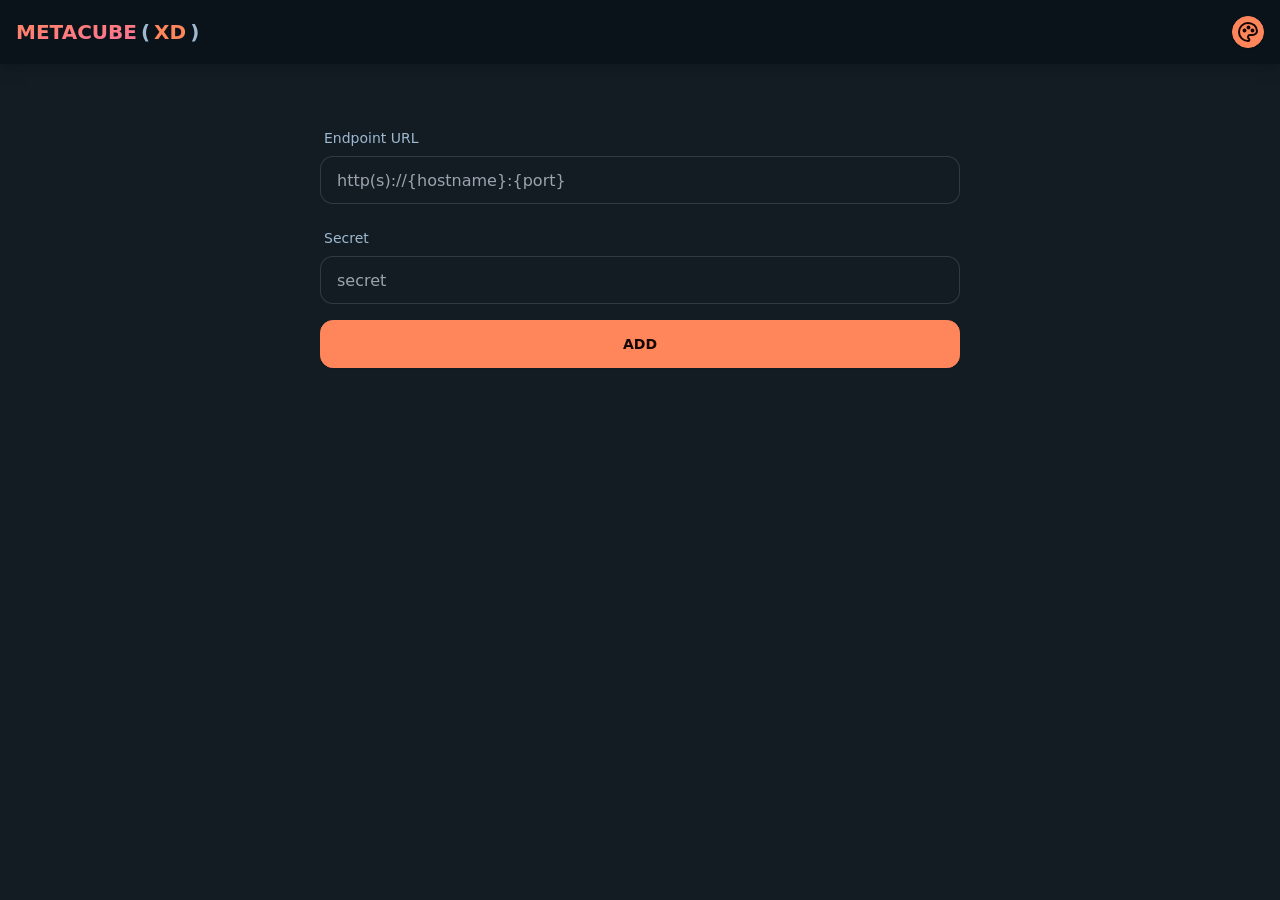
==== Proxy/WebUI/index.html @ db7857ec "尝试一下下" ====
<!doctype html>
<html lang="en">
  <head>
    <meta charset="utf-8" />
    <meta
      name="viewport"
      content="width=device-width, initial-scale=1.0, minimum-scale=1.0, maximum-scale=1.0, user-scalable=no, viewport-fit=cover"
    />
    <meta name="theme-color" content="#000000" />
    <link rel="icon" type="image/svg+xml" href="./favicon.svg" />
    <link rel="apple-touch-icon" href="./pwa-192x192.png" />
    <script type="module" crossorigin src="./assets/index-DPCXixwU.js"></script>
    <link rel="stylesheet" crossorigin href="./assets/index-DAi2f7F-.css">
  <link rel="manifest" href="./manifest.webmanifest"><script id="vite-plugin-pwa:register-sw" src="./registerSW.js"></script></head>

  <body>
    <noscript>You need to enable JavaScript to run this app.</noscript>

    <div id="root" style="display: contents"></div>
  </body>
</html>
---- Proxy/WebUI/assets/index-DAi2f7F-.css ----
@font-face{font-family:Fira Sans;font-style:normal;font-display:swap;font-weight:400;src:url(./fira-sans-cyrillic-ext-400-normal-DVFiJ7cT.woff2) format("woff2"),url(./fira-sans-cyrillic-ext-400-normal-Ct_d_4pr.woff) format("woff");unicode-range:U+0460-052F,U+1C80-1C88,U+20B4,U+2DE0-2DFF,U+A640-A69F,U+FE2E-FE2F}@font-face{font-family:Fira Sans;font-style:normal;font-display:swap;font-weight:400;src:url(./fira-sans-cyrillic-400-normal-9itZEwnn.woff2) format("woff2"),url(./fira-sans-cyrillic-400-normal-DivIpeVh.woff) format("woff");unicode-range:U+0301,U+0400-045F,U+0490-0491,U+04B0-04B1,U+2116}@font-face{font-family:Fira Sans;font-style:normal;font-display:swap;font-weight:400;src:url(./fira-sans-greek-ext-400-normal-DDGpGFz4.woff2) format("woff2"),url(./fira-sans-greek-ext-400-normal-BA5_ngob.woff) format("woff");unicode-range:U+1F00-1FFF}@font-face{font-family:Fira Sans;font-style:normal;font-display:swap;font-weight:400;src:url(./fira-sans-greek-400-normal-xziLJ4od.woff2) format("woff2"),url(./fira-sans-greek-400-normal-B4JJYYvj.woff) format("woff");unicode-range:U+0370-0377,U+037A-037F,U+0384-038A,U+038C,U+038E-03A1,U+03A3-03FF}@font-face{font-family:Fira Sans;font-style:normal;font-display:swap;font-weight:400;src:url(./fira-sans-vietnamese-400-normal-D5T8w5kG.woff2) format("woff2"),url(./fira-sans-vietnamese-400-normal-CiKzo2z6.woff) format("woff");unicode-range:U+0102-0103,U+0110-0111,U+0128-0129,U+0168-0169,U+01A0-01A1,U+01AF-01B0,U+0300-0301,U+0303-0304,U+0308-0309,U+0323,U+0329,U+1EA0-1EF9,U+20AB}@font-face{font-family:Fira Sans;font-style:normal;font-display:swap;font-weight:400;src:url(./fira-sans-latin-ext-400-normal-BsVau5p6.woff2) format("woff2"),url(./fira-sans-latin-ext-400-normal-Cah6ivqJ.woff) format("woff");unicode-range:U+0100-02AF,U+0304,U+0308,U+0329,U+1E00-1E9F,U+1EF2-1EFF,U+2020,U+20A0-20AB,U+20AD-20C0,U+2113,U+2C60-2C7F,U+A720-A7FF}@font-face{font-family:Fira Sans;font-style:normal;font-display:swap;font-weight:400;src:url(./fira-sans-latin-400-normal-DqUVgETp.woff2) format("woff2"),url(./fira-sans-latin-400-normal-CRr34ncs.woff) format("woff");unicode-range:U+0000-00FF,U+0131,U+0152-0153,U+02BB-02BC,U+02C6,U+02DA,U+02DC,U+0304,U+0308,U+0329,U+2000-206F,U+2074,U+20AC,U+2122,U+2191,U+2193,U+2212,U+2215,U+FEFF,U+FFFD}*,:before,:after{--tw-border-spacing-x: 0;--tw-border-spacing-y: 0;--tw-translate-x: 0;--tw-translate-y: 0;--tw-rotate: 0;--tw-skew-x: 0;--tw-skew-y: 0;--tw-scale-x: 1;--tw-scale-y: 1;--tw-pan-x: ;--tw-pan-y: ;--tw-pinch-zoom: ;--tw-scroll-snap-strictness: proximity;--tw-gradient-from-position: ;--tw-gradient-via-position: ;--tw-gradient-to-position: ;--tw-ordinal: ;--tw-slashed-zero: ;--tw-numeric-figure: ;--tw-numeric-spacing: ;--tw-numeric-fraction: ;--tw-ring-inset: ;--tw-ring-offset-width: 0px;--tw-ring-offset-color: #fff;--tw-ring-color: rgb(59 130 246 / .5);--tw-ring-offset-shadow: 0 0 #0000;--tw-ring-shadow: 0 0 #0000;--tw-shadow: 0 0 #0000;--tw-shadow-colored: 0 0 #0000;--tw-blur: ;--tw-brightness: ;--tw-contrast: ;--tw-grayscale: ;--tw-hue-rotate: ;--tw-invert: ;--tw-saturate: ;--tw-sepia: ;--tw-drop-shadow: ;--tw-backdrop-blur: ;--tw-backdrop-brightness: ;--tw-backdrop-contrast: ;--tw-backdrop-grayscale: ;--tw-backdrop-hue-rotate: ;--tw-backdrop-invert: ;--tw-backdrop-opacity: ;--tw-backdrop-saturate: ;--tw-backdrop-sepia: ;--tw-contain-size: ;--tw-contain-layout: ;--tw-contain-paint: ;--tw-contain-style: }::backdrop{--tw-border-spacing-x: 0;--tw-border-spacing-y: 0;--tw-translate-x: 0;--tw-translate-y: 0;--tw-rotate: 0;--tw-skew-x: 0;--tw-skew-y: 0;--tw-scale-x: 1;--tw-scale-y: 1;--tw-pan-x: ;--tw-pan-y: ;--tw-pinch-zoom: ;--tw-scroll-snap-strictness: proximity;--tw-gradient-from-position: ;--tw-gradient-via-position: ;--tw-gradient-to-position: ;--tw-ordinal: ;--tw-slashed-zero: ;--tw-numeric-figure: ;--tw-numeric-spacing: ;--tw-numeric-fraction: ;--tw-ring-inset: ;--tw-ring-offset-width: 0px;--tw-ring-offset-color: #fff;--tw-ring-color: rgb(59 130 246 / .5);--tw-ring-offset-shadow: 0 0 #0000;--tw-ring-shadow: 0 0 #0000;--tw-shadow: 0 0 #0000;--tw-shadow-colored: 0 0 #0000;--tw-blur: ;--tw-brightness: ;--tw-contrast: ;--tw-grayscale: ;--tw-hue-rotate: ;--tw-invert: ;--tw-saturate: ;--tw-sepia: ;--tw-drop-shadow: ;--tw-backdrop-blur: ;--tw-backdrop-brightness: ;--tw-backdrop-contrast: ;--tw-backdrop-grayscale: ;--tw-backdrop-hue-rotate: ;--tw-backdrop-invert: ;--tw-backdrop-opacity: ;--tw-backdrop-saturate: ;--tw-backdrop-sepia: ;--tw-contain-size: ;--tw-contain-layout: ;--tw-contain-paint: ;--tw-contain-style: }*,:before,:after{box-sizing:border-box;border-width:0;border-style:solid;border-color:#e5e7eb}:before,:after{--tw-content: ""}html,:host{line-height:1.5;-webkit-text-size-adjust:100%;-moz-tab-size:4;-o-tab-size:4;tab-size:4;font-family:ui-sans-serif,system-ui,sans-serif,"Apple Color Emoji","Segoe UI Emoji",Segoe UI Symbol,"Noto Color Emoji";font-feature-settings:normal;font-variation-settings:normal;-webkit-tap-highlight-color:transparent}body{margin:0;line-height:inherit}hr{height:0;color:inherit;border-top-width:1px}abbr:where([title]){-webkit-text-decoration:underline dotted;text-decoration:underline dotted}h1,h2,h3,h4,h5,h6{font-size:inherit;font-weight:inherit}a{color:inherit;text-decoration:inherit}b,strong{font-weight:bolder}code,kbd,samp,pre{font-family:ui-monospace,SFMono-Regular,Menlo,Monaco,Consolas,Liberation Mono,Courier New,monospace;font-feature-settings:normal;font-variation-settings:normal;font-size:1em}small{font-size:80%}sub,sup{font-size:75%;line-height:0;position:relative;vertical-align:baseline}sub{bottom:-.25em}sup{top:-.5em}table{text-indent:0;border-color:inherit;border-collapse:collapse}button,input,optgroup,select,textarea{font-family:inherit;font-feature-settings:inherit;font-variation-settings:inherit;font-size:100%;font-weight:inherit;line-height:inherit;letter-spacing:inherit;color:inherit;margin:0;padding:0}button,select{text-transform:none}button,input:where([type=button]),input:where([type=reset]),input:where([type=submit]){-webkit-appearance:button;background-color:transparent;background-image:none}:-moz-focusring{outline:auto}:-moz-ui-invalid{box-shadow:none}progress{vertical-align:baseline}::-webkit-inner-spin-button,::-webkit-outer-spin-button{height:auto}[type=search]{-webkit-appearance:textfield;outline-offset:-2px}::-webkit-search-decoration{-webkit-appearance:none}::-webkit-file-upload-button{-webkit-appearance:button;font:inherit}summary{display:list-item}blockquote,dl,dd,h1,h2,h3,h4,h5,h6,hr,figure,p,pre{margin:0}fieldset{margin:0;padding:0}legend{padding:0}ol,ul,menu{list-style:none;margin:0;padding:0}dialog{padding:0}textarea{resize:vertical}input::-moz-placeholder,textarea::-moz-placeholder{opacity:1;color:#9ca3af}input::placeholder,textarea::placeholder{opacity:1;color:#9ca3af}button,[role=button]{cursor:pointer}:disabled{cursor:default}img,svg,video,canvas,audio,iframe,embed,object{display:block;vertical-align:middle}img,video{max-width:100%;height:auto}[hidden]:where(:not([hidden=until-found])){display:none}:root,[data-theme]{background-color:var(--fallback-b1,oklch(var(--b1)/1));color:var(--fallback-bc,oklch(var(--bc)/1))}@supports not (color: oklch(0% 0 0)){:root{color-scheme:light;--fallback-p: #491eff;--fallback-pc: #d4dbff;--fallback-s: #ff41c7;--fallback-sc: #fff9fc;--fallback-a: #00cfbd;--fallback-ac: #00100d;--fallback-n: #2b3440;--fallback-nc: #d7dde4;--fallback-b1: #ffffff;--fallback-b2: #e5e6e6;--fallback-b3: #e5e6e6;--fallback-bc: #1f2937;--fallback-in: #00b3f0;--fallback-inc: #000000;--fallback-su: #00ca92;--fallback-suc: #000000;--fallback-wa: #ffc22d;--fallback-wac: #000000;--fallback-er: #ff6f70;--fallback-erc: #000000}@media (prefers-color-scheme: dark){:root{color-scheme:dark;--fallback-p: #7582ff;--fallback-pc: #050617;--fallback-s: #ff71cf;--fallback-sc: #190211;--fallback-a: #00c7b5;--fallback-ac: #000e0c;--fallback-n: #2a323c;--fallback-nc: #a6adbb;--fallback-b1: #1d232a;--fallback-b2: #191e24;--fallback-b3: #15191e;--fallback-bc: #a6adbb;--fallback-in: #00b3f0;--fallback-inc: #000000;--fallback-su: #00ca92;--fallback-suc: #000000;--fallback-wa: #ffc22d;--fallback-wac: #000000;--fallback-er: #ff6f70;--fallback-erc: #000000}}}html{-webkit-tap-highlight-color:transparent}*{scrollbar-color:color-mix(in oklch,currentColor 35%,transparent) transparent}*:hover{scrollbar-color:color-mix(in oklch,currentColor 60%,transparent) transparent}:root{color-scheme:light;--in: 72.06% .191 231.6;--su: 64.8% .15 160;--wa: 84.71% .199 83.87;--er: 71.76% .221 22.18;--pc: 89.824% .06192 275.75;--ac: 15.352% .0368 183.61;--inc: 0% 0 0;--suc: 0% 0 0;--wac: 0% 0 0;--erc: 0% 0 0;--rounded-box: 1rem;--rounded-btn: .5rem;--rounded-badge: 1.9rem;--animation-btn: .25s;--animation-input: .2s;--btn-focus-scale: .95;--border-btn: 1px;--tab-border: 1px;--tab-radius: .5rem;--p: 49.12% .3096 275.75;--s: 69.71% .329 342.55;--sc: 98.71% .0106 342.55;--a: 76.76% .184 183.61;--n: 32.1785% .02476 255.701624;--nc: 89.4994% .011585 252.096176;--b1: 100% 0 0;--b2: 96.1151% 0 0;--b3: 92.4169% .00108 197.137559;--bc: 27.8078% .029596 256.847952}@media (prefers-color-scheme: dark){:root{color-scheme:dark;--in: 72.06% .191 231.6;--su: 64.8% .15 160;--wa: 84.71% .199 83.87;--er: 71.76% .221 22.18;--pc: 13.138% .0392 275.75;--sc: 14.96% .052 342.55;--ac: 14.902% .0334 183.61;--inc: 0% 0 0;--suc: 0% 0 0;--wac: 0% 0 0;--erc: 0% 0 0;--rounded-box: 1rem;--rounded-btn: .5rem;--rounded-badge: 1.9rem;--animation-btn: .25s;--animation-input: .2s;--btn-focus-scale: .95;--border-btn: 1px;--tab-border: 1px;--tab-radius: .5rem;--p: 65.69% .196 275.75;--s: 74.8% .26 342.55;--a: 74.51% .167 183.61;--n: 31.3815% .021108 254.139175;--nc: 74.6477% .0216 264.435964;--b1: 25.3267% .015896 252.417568;--b2: 23.2607% .013807 253.100675;--b3: 21.1484% .01165 254.087939;--bc: 74.6477% .0216 264.435964}}[data-theme=light]{color-scheme:light;--in: 72.06% .191 231.6;--su: 64.8% .15 160;--wa: 84.71% .199 83.87;--er: 71.76% .221 22.18;--pc: 89.824% .06192 275.75;--ac: 15.352% .0368 183.61;--inc: 0% 0 0;--suc: 0% 0 0;--wac: 0% 0 0;--erc: 0% 0 0;--rounded-box: 1rem;--rounded-btn: .5rem;--rounded-badge: 1.9rem;--animation-btn: .25s;--animation-input: .2s;--btn-focus-scale: .95;--border-btn: 1px;--tab-border: 1px;--tab-radius: .5rem;--p: 49.12% .3096 275.75;--s: 69.71% .329 342.55;--sc: 98.71% .0106 342.55;--a: 76.76% .184 183.61;--n: 32.1785% .02476 255.701624;--nc: 89.4994% .011585 252.096176;--b1: 100% 0 0;--b2: 96.1151% 0 0;--b3: 92.4169% .00108 197.137559;--bc: 27.8078% .029596 256.847952}[data-theme=dark]{color-scheme:dark;--in: 72.06% .191 231.6;--su: 64.8% .15 160;--wa: 84.71% .199 83.87;--er: 71.76% .221 22.18;--pc: 13.138% .0392 275.75;--sc: 14.96% .052 342.55;--ac: 14.902% .0334 183.61;--inc: 0% 0 0;--suc: 0% 0 0;--wac: 0% 0 0;--erc: 0% 0 0;--rounded-box: 1rem;--rounded-btn: .5rem;--rounded-badge: 1.9rem;--animation-btn: .25s;--animation-input: .2s;--btn-focus-scale: .95;--border-btn: 1px;--tab-border: 1px;--tab-radius: .5rem;--p: 65.69% .196 275.75;--s: 74.8% .26 342.55;--a: 74.51% .167 183.61;--n: 31.3815% .021108 254.139175;--nc: 74.6477% .0216 264.435964;--b1: 25.3267% .015896 252.417568;--b2: 23.2607% .013807 253.100675;--b3: 21.1484% .01165 254.087939;--bc: 74.6477% .0216 264.435964}[data-theme=cupcake]{color-scheme:light;--in: 72.06% .191 231.6;--su: 64.8% .15 160;--wa: 84.71% .199 83.87;--er: 71.76% .221 22.18;--pc: 15.2344% .017892 200.026556;--sc: 15.787% .020249 356.29965;--ac: 15.8762% .029206 78.618794;--nc: 84.7148% .013247 313.189598;--inc: 0% 0 0;--suc: 0% 0 0;--wac: 0% 0 0;--erc: 0% 0 0;--rounded-box: 1rem;--rounded-badge: 1.9rem;--animation-btn: .25s;--animation-input: .2s;--btn-focus-scale: .95;--border-btn: 1px;--p: 76.172% .089459 200.026556;--s: 78.9351% .101246 356.29965;--a: 79.3811% .146032 78.618794;--n: 23.5742% .066235 313.189598;--b1: 97.7882% .00418 56.375637;--b2: 93.9822% .007638 61.449292;--b3: 91.5861% .006811 53.440502;--bc: 23.5742% .066235 313.189598;--rounded-btn: 1.9rem;--tab-border: 2px;--tab-radius: .7rem}[data-theme=bumblebee]{color-scheme:light;--b2: 93% 0 0;--b3: 86% 0 0;--in: 72.06% .191 231.6;--su: 64.8% .15 160;--wa: 84.71% .199 83.87;--er: 71.76% .221 22.18;--bc: 20% 0 0;--ac: 16.254% .0314 56.52;--nc: 82.55% .015 281.99;--inc: 0% 0 0;--suc: 0% 0 0;--wac: 0% 0 0;--erc: 0% 0 0;--rounded-box: 1rem;--rounded-btn: .5rem;--rounded-badge: 1.9rem;--animation-btn: .25s;--animation-input: .2s;--btn-focus-scale: .95;--border-btn: 1px;--tab-border: 1px;--tab-radius: .5rem;--p: 89.51% .2132 96.61;--pc: 38.92% .046 96.61;--s: 80.39% .194 70.76;--sc: 39.38% .068 70.76;--a: 81.27% .157 56.52;--n: 12.75% .075 281.99;--b1: 100% 0 0}[data-theme=emerald]{color-scheme:light;--b2: 93% 0 0;--b3: 86% 0 0;--in: 72.06% .191 231.6;--su: 64.8% .15 160;--wa: 84.71% .199 83.87;--er: 71.76% .221 22.18;--inc: 0% 0 0;--suc: 0% 0 0;--wac: 0% 0 0;--erc: 0% 0 0;--rounded-box: 1rem;--rounded-btn: .5rem;--rounded-badge: 1.9rem;--border-btn: 1px;--tab-border: 1px;--tab-radius: .5rem;--p: 76.6626% .135433 153.450024;--pc: 33.3872% .040618 162.240129;--s: 61.3028% .202368 261.294233;--sc: 100% 0 0;--a: 72.7725% .149783 33.200363;--ac: 0% 0 0;--n: 35.5192% .032071 262.988584;--nc: 98.4625% .001706 247.838921;--b1: 100% 0 0;--bc: 35.5192% .032071 262.988584;--animation-btn: 0;--animation-input: 0;--btn-focus-scale: 1}[data-theme=corporate]{color-scheme:light;--b2: 93% 0 0;--b3: 86% 0 0;--in: 72.06% .191 231.6;--su: 64.8% .15 160;--wa: 84.71% .199 83.87;--er: 71.76% .221 22.18;--pc: 12.078% .0456 269.1;--sc: 13.0739% .010951 256.688055;--ac: 15.3934% .022799 163.57888;--inc: 0% 0 0;--suc: 0% 0 0;--wac: 0% 0 0;--erc: 0% 0 0;--border-btn: 1px;--tab-border: 1px;--p: 60.39% .228 269.1;--s: 65.3694% .054756 256.688055;--a: 76.9669% .113994 163.57888;--n: 22.3899% .031305 278.07229;--nc: 95.8796% .008588 247.915135;--b1: 100% 0 0;--bc: 22.3899% .031305 278.07229;--rounded-box: .25rem;--rounded-btn: .125rem;--rounded-badge: .125rem;--tab-radius: .25rem;--animation-btn: 0;--animation-input: 0;--btn-focus-scale: 1}[data-theme=synthwave]{color-scheme:dark;--b2: 20.2941% .076211 287.835609;--b3: 18.7665% .070475 287.835609;--pc: 14.4421% .031903 342.009383;--sc: 15.6543% .02362 227.382405;--ac: 17.608% .0412 93.72;--rounded-box: 1rem;--rounded-btn: .5rem;--rounded-badge: 1.9rem;--animation-btn: .25s;--animation-input: .2s;--btn-focus-scale: .95;--border-btn: 1px;--tab-border: 1px;--tab-radius: .5rem;--p: 72.2105% .159514 342.009383;--s: 78.2714% .118101 227.382405;--a: 88.04% .206 93.72;--n: 25.5554% .103537 286.507967;--nc: 97.9365% .00819 301.358346;--b1: 21.8216% .081948 287.835609;--bc: 97.9365% .00819 301.358346;--in: 76.5197% .12273 231.831603;--inc: 23.5017% .096418 290.329844;--su: 86.0572% .115038 178.624677;--suc: 23.5017% .096418 290.329844;--wa: 85.531% .122117 93.722227;--wac: 23.5017% .096418 290.329844;--er: 73.7005% .121339 32.639257;--erc: 23.5017% .096418 290.329844}[data-theme=retro]{color-scheme:light;--inc: 90.923% .043042 262.880917;--suc: 12.541% .033982 149.213788;--wac: 13.3168% .031484 58.31834;--erc: 13.144% .0398 27.33;--animation-btn: .25s;--animation-input: .2s;--btn-focus-scale: .95;--border-btn: 1px;--tab-border: 1px;--p: 76.8664% .104092 22.664655;--pc: 26.5104% .006243 .522862;--s: 80.7415% .052534 159.094608;--sc: 26.5104% .006243 .522862;--a: 70.3919% .125455 52.953428;--ac: 26.5104% .006243 .522862;--n: 28.4181% .009519 355.534017;--nc: 92.5604% .025113 89.217311;--b1: 91.6374% .034554 90.51575;--b2: 88.2722% .049418 91.774344;--b3: 84.133% .065952 90.856665;--bc: 26.5104% .006243 .522862;--in: 54.615% .215208 262.880917;--su: 62.7052% .169912 149.213788;--wa: 66.584% .157422 58.31834;--er: 65.72% .199 27.33;--rounded-box: .4rem;--rounded-btn: .4rem;--rounded-badge: .4rem;--tab-radius: .4rem}[data-theme=cyberpunk]{color-scheme:light;--b2: 87.8943% .16647 104.32;--b3: 81.2786% .15394 104.32;--in: 72.06% .191 231.6;--su: 64.8% .15 160;--wa: 84.71% .199 83.87;--er: 71.76% .221 22.18;--bc: 18.902% .0358 104.32;--pc: 14.844% .0418 6.35;--sc: 16.666% .0368 204.72;--ac: 14.372% .04352 310.43;--inc: 0% 0 0;--suc: 0% 0 0;--wac: 0% 0 0;--erc: 0% 0 0;--animation-btn: .25s;--animation-input: .2s;--btn-focus-scale: .95;--border-btn: 1px;--tab-border: 1px;font-family:ui-monospace,SFMono-Regular,Menlo,Monaco,Consolas,Liberation Mono,Courier New,monospace;--p: 74.22% .209 6.35;--s: 83.33% .184 204.72;--a: 71.86% .2176 310.43;--n: 23.04% .065 269.31;--nc: 94.51% .179 104.32;--b1: 94.51% .179 104.32;--rounded-box: 0;--rounded-btn: 0;--rounded-badge: 0;--tab-radius: 0}[data-theme=valentine]{color-scheme:light;--b2: 88.0567% .024834 337.06289;--b3: 81.4288% .022964 337.06289;--pc: 13.7239% .030755 15.066527;--sc: 14.3942% .029258 293.189609;--ac: 14.2537% .014961 197.828857;--inc: 90.923% .043042 262.880917;--suc: 12.541% .033982 149.213788;--wac: 13.3168% .031484 58.31834;--erc: 14.614% .0414 27.33;--rounded-box: 1rem;--rounded-badge: 1.9rem;--animation-btn: .25s;--animation-input: .2s;--btn-focus-scale: .95;--border-btn: 1px;--tab-border: 1px;--p: 68.6197% .153774 15.066527;--s: 71.971% .14629 293.189609;--a: 71.2685% .074804 197.828857;--n: 54.6053% .143342 358.004839;--nc: 90.2701% .037202 336.955191;--b1: 94.6846% .026703 337.06289;--bc: 37.3085% .081131 4.606426;--in: 54.615% .215208 262.880917;--su: 62.7052% .169912 149.213788;--wa: 66.584% .157422 58.31834;--er: 73.07% .207 27.33;--rounded-btn: 1.9rem;--tab-radius: .7rem}[data-theme=halloween]{color-scheme:dark;--b2: 23.0416% 0 0;--b3: 21.3072% 0 0;--bc: 84.9552% 0 0;--sc: 89.196% .0496 305.03;--nc: 84.8742% .009322 65.681484;--inc: 90.923% .043042 262.880917;--suc: 12.541% .033982 149.213788;--wac: 13.3168% .031484 58.31834;--erc: 13.144% .0398 27.33;--rounded-box: 1rem;--rounded-btn: .5rem;--rounded-badge: 1.9rem;--animation-btn: .25s;--animation-input: .2s;--btn-focus-scale: .95;--border-btn: 1px;--tab-border: 1px;--tab-radius: .5rem;--p: 77.48% .204 60.62;--pc: 19.6935% .004671 196.779412;--s: 45.98% .248 305.03;--a: 64.8% .223 136.073479;--ac: 0% 0 0;--n: 24.371% .046608 65.681484;--b1: 24.7759% 0 0;--in: 54.615% .215208 262.880917;--su: 62.7052% .169912 149.213788;--wa: 66.584% .157422 58.31834;--er: 65.72% .199 27.33}[data-theme=garden]{color-scheme:light;--b2: 86.4453% .002011 17.197414;--b3: 79.9386% .00186 17.197414;--in: 72.06% .191 231.6;--su: 64.8% .15 160;--wa: 84.71% .199 83.87;--er: 71.76% .221 22.18;--sc: 89.699% .022197 355.095988;--ac: 11.2547% .010859 154.390187;--inc: 0% 0 0;--suc: 0% 0 0;--wac: 0% 0 0;--erc: 0% 0 0;--rounded-box: 1rem;--rounded-btn: .5rem;--rounded-badge: 1.9rem;--animation-btn: .25s;--animation-input: .2s;--btn-focus-scale: .95;--border-btn: 1px;--tab-border: 1px;--tab-radius: .5rem;--p: 62.45% .278 3.83636;--pc: 100% 0 0;--s: 48.4952% .110985 355.095988;--a: 56.2735% .054297 154.390187;--n: 24.1559% .049362 89.070594;--nc: 92.9519% .002163 17.197414;--b1: 92.9519% .002163 17.197414;--bc: 16.9617% .001664 17.32068}[data-theme=forest]{color-scheme:dark;--b2: 17.522% .007709 17.911578;--b3: 16.2032% .007129 17.911578;--in: 72.06% .191 231.6;--su: 64.8% .15 160;--wa: 84.71% .199 83.87;--er: 71.76% .221 22.18;--bc: 83.7682% .001658 17.911578;--sc: 13.9553% .027077 168.327128;--ac: 14.1257% .02389 185.713193;--nc: 86.1397% .007806 171.364646;--inc: 0% 0 0;--suc: 0% 0 0;--wac: 0% 0 0;--erc: 0% 0 0;--rounded-box: 1rem;--rounded-badge: 1.9rem;--animation-btn: .25s;--animation-input: .2s;--btn-focus-scale: .95;--border-btn: 1px;--tab-border: 1px;--tab-radius: .5rem;--p: 68.6283% .185567 148.958922;--pc: 0% 0 0;--s: 69.7764% .135385 168.327128;--a: 70.6285% .119451 185.713193;--n: 30.6985% .039032 171.364646;--b1: 18.8409% .00829 17.911578;--rounded-btn: 1.9rem}[data-theme=aqua]{color-scheme:dark;--b2: 45.3464% .118611 261.181672;--b3: 41.9333% .109683 261.181672;--bc: 89.7519% .025508 261.181672;--sc: 12.1365% .02175 309.782946;--ac: 18.6854% .020445 94.555431;--nc: 12.2124% .023402 243.760661;--inc: 90.923% .043042 262.880917;--suc: 12.541% .033982 149.213788;--wac: 13.3168% .031484 58.31834;--erc: 14.79% .038 27.33;--rounded-box: 1rem;--rounded-btn: .5rem;--rounded-badge: 1.9rem;--animation-btn: .25s;--animation-input: .2s;--btn-focus-scale: .95;--border-btn: 1px;--tab-border: 1px;--tab-radius: .5rem;--p: 85.6617% .14498 198.6458;--pc: 40.1249% .068266 197.603872;--s: 60.6827% .108752 309.782946;--a: 93.4269% .102225 94.555431;--n: 61.0622% .117009 243.760661;--b1: 48.7596% .127539 261.181672;--in: 54.615% .215208 262.880917;--su: 62.7052% .169912 149.213788;--wa: 66.584% .157422 58.31834;--er: 73.95% .19 27.33}[data-theme=lofi]{color-scheme:light;--inc: 15.908% .0206 205.9;--suc: 18.026% .0306 164.14;--wac: 17.674% .027 79.94;--erc: 15.732% .03 28.47;--border-btn: 1px;--tab-border: 1px;--p: 15.9066% 0 0;--pc: 100% 0 0;--s: 21.455% .001566 17.278957;--sc: 100% 0 0;--a: 26.8618% 0 0;--ac: 100% 0 0;--n: 0% 0 0;--nc: 100% 0 0;--b1: 100% 0 0;--b2: 96.1151% 0 0;--b3: 92.268% .001082 17.17934;--bc: 0% 0 0;--in: 79.54% .103 205.9;--su: 90.13% .153 164.14;--wa: 88.37% .135 79.94;--er: 78.66% .15 28.47;--rounded-box: .25rem;--rounded-btn: .125rem;--rounded-badge: .125rem;--tab-radius: .125rem;--animation-btn: 0;--animation-input: 0;--btn-focus-scale: 1}[data-theme=pastel]{color-scheme:light;--in: 72.06% .191 231.6;--su: 64.8% .15 160;--wa: 84.71% .199 83.87;--er: 71.76% .221 22.18;--bc: 20% 0 0;--pc: 16.6166% .006979 316.8737;--sc: 17.6153% .009839 8.688364;--ac: 17.8419% .012056 170.923263;--nc: 14.2681% .014702 228.183906;--inc: 0% 0 0;--suc: 0% 0 0;--wac: 0% 0 0;--erc: 0% 0 0;--rounded-box: 1rem;--rounded-badge: 1.9rem;--animation-btn: .25s;--animation-input: .2s;--btn-focus-scale: .95;--border-btn: 1px;--tab-border: 1px;--p: 83.0828% .034896 316.8737;--s: 88.0763% .049197 8.688364;--a: 89.2096% .06028 170.923263;--n: 71.3406% .07351 228.183906;--b1: 100% 0 0;--b2: 98.4625% .001706 247.838921;--b3: 87.1681% .009339 258.338227;--rounded-btn: 1.9rem;--tab-radius: .7rem}[data-theme=fantasy]{color-scheme:light;--b2: 93% 0 0;--b3: 86% 0 0;--in: 72.06% .191 231.6;--su: 64.8% .15 160;--wa: 84.71% .199 83.87;--er: 71.76% .221 22.18;--pc: 87.49% .0378 325.02;--sc: 90.784% .0324 241.36;--ac: 15.196% .0408 56.72;--nc: 85.5616% .005919 256.847952;--inc: 0% 0 0;--suc: 0% 0 0;--wac: 0% 0 0;--erc: 0% 0 0;--rounded-box: 1rem;--rounded-btn: .5rem;--rounded-badge: 1.9rem;--animation-btn: .25s;--animation-input: .2s;--btn-focus-scale: .95;--border-btn: 1px;--tab-border: 1px;--tab-radius: .5rem;--p: 37.45% .189 325.02;--s: 53.92% .162 241.36;--a: 75.98% .204 56.72;--n: 27.8078% .029596 256.847952;--b1: 100% 0 0;--bc: 27.8078% .029596 256.847952}[data-theme=wireframe]{color-scheme:light;--bc: 20% 0 0;--pc: 15.6521% 0 0;--sc: 15.6521% 0 0;--ac: 15.6521% 0 0;--nc: 18.8014% 0 0;--inc: 89.0403% .062643 264.052021;--suc: 90.395% .035372 142.495339;--wac: 14.1626% .019994 108.702381;--erc: 12.5591% .051537 29.233885;--animation-btn: .25s;--animation-input: .2s;--btn-focus-scale: .95;--border-btn: 1px;--tab-border: 1px;font-family:Chalkboard,comic sans ms,"sans-serif";--p: 78.2604% 0 0;--s: 78.2604% 0 0;--a: 78.2604% 0 0;--n: 94.007% 0 0;--b1: 100% 0 0;--b2: 94.9119% 0 0;--b3: 89.7547% 0 0;--in: 45.2014% .313214 264.052021;--su: 51.9752% .176858 142.495339;--wa: 70.8131% .099969 108.702381;--er: 62.7955% .257683 29.233885;--rounded-box: .2rem;--rounded-btn: .2rem;--rounded-badge: .2rem;--tab-radius: .2rem}[data-theme=black]{color-scheme:dark;--pc: 86.736% 0 0;--sc: 86.736% 0 0;--ac: 86.736% 0 0;--nc: 86.736% 0 0;--inc: 89.0403% .062643 264.052021;--suc: 90.395% .035372 142.495339;--wac: 19.3597% .042201 109.769232;--erc: 12.5591% .051537 29.233885;--border-btn: 1px;--tab-border: 1px;--p: 33.6799% 0 0;--s: 33.6799% 0 0;--a: 33.6799% 0 0;--b1: 0% 0 0;--b2: 19.1251% 0 0;--b3: 26.8618% 0 0;--bc: 87.6096% 0 0;--n: 33.6799% 0 0;--in: 45.2014% .313214 264.052021;--su: 51.9752% .176858 142.495339;--wa: 96.7983% .211006 109.769232;--er: 62.7955% .257683 29.233885;--rounded-box: 0;--rounded-btn: 0;--rounded-badge: 0;--animation-btn: 0;--animation-input: 0;--btn-focus-scale: 1;--tab-radius: 0}[data-theme=luxury]{color-scheme:dark;--pc: 20% 0 0;--sc: 85.5163% .012821 261.069149;--ac: 87.3349% .010348 338.82597;--inc: 15.8122% .024356 237.133883;--suc: 15.6239% .038579 132.154381;--wac: 17.2255% .027305 102.89115;--erc: 14.3506% .035271 22.568916;--rounded-box: 1rem;--rounded-btn: .5rem;--rounded-badge: 1.9rem;--animation-btn: .25s;--animation-input: .2s;--btn-focus-scale: .95;--border-btn: 1px;--tab-border: 1px;--tab-radius: .5rem;--p: 100% 0 0;--s: 27.5815% .064106 261.069149;--a: 36.6744% .051741 338.82597;--n: 24.27% .057015 59.825019;--nc: 93.2033% .089631 90.861683;--b1: 14.0765% .004386 285.822869;--b2: 20.2191% .004211 308.22937;--b3: 29.8961% .003818 308.318612;--bc: 75.6879% .123666 76.890484;--in: 79.0612% .121778 237.133883;--su: 78.1197% .192894 132.154381;--wa: 86.1274% .136524 102.89115;--er: 71.7531% .176357 22.568916}[data-theme=dracula]{color-scheme:dark;--b2: 26.8053% .020556 277.508664;--b3: 24.7877% .019009 277.508664;--pc: 15.0922% .036614 346.812432;--sc: 14.8405% .029709 301.883095;--ac: 16.6785% .024826 66.558491;--nc: 87.8891% .006515 275.524078;--inc: 17.6526% .018676 212.846491;--suc: 17.4199% .043903 148.024881;--wac: 19.1068% .026849 112.757109;--erc: 13.6441% .041266 24.430965;--rounded-box: 1rem;--rounded-btn: .5rem;--rounded-badge: 1.9rem;--animation-btn: .25s;--animation-input: .2s;--btn-focus-scale: .95;--border-btn: 1px;--tab-border: 1px;--tab-radius: .5rem;--p: 75.4611% .18307 346.812432;--s: 74.2023% .148546 301.883095;--a: 83.3927% .124132 66.558491;--n: 39.4456% .032576 275.524078;--b1: 28.8229% .022103 277.508664;--bc: 97.7477% .007913 106.545019;--in: 88.263% .09338 212.846491;--su: 87.0995% .219516 148.024881;--wa: 95.5338% .134246 112.757109;--er: 68.2204% .206328 24.430965}[data-theme=cmyk]{color-scheme:light;--b2: 93% 0 0;--b3: 86% 0 0;--bc: 20% 0 0;--pc: 14.3544% .02666 239.443325;--sc: 12.8953% .040552 359.339283;--ac: 18.8458% .037948 105.306968;--nc: 84.3557% 0 0;--inc: 13.6952% .0189 217.284104;--suc: 89.3898% .032505 321.406278;--wac: 14.2473% .031969 52.023412;--erc: 12.4027% .041677 28.717543;--rounded-box: 1rem;--rounded-btn: .5rem;--rounded-badge: 1.9rem;--animation-btn: .25s;--animation-input: .2s;--btn-focus-scale: .95;--border-btn: 1px;--tab-border: 1px;--tab-radius: .5rem;--p: 71.7722% .133298 239.443325;--s: 64.4766% .202758 359.339283;--a: 94.2289% .189741 105.306968;--n: 21.7787% 0 0;--b1: 100% 0 0;--in: 68.4759% .094499 217.284104;--su: 46.949% .162524 321.406278;--wa: 71.2364% .159843 52.023412;--er: 62.0133% .208385 28.717543}[data-theme=autumn]{color-scheme:light;--b2: 89.1077% 0 0;--b3: 82.4006% 0 0;--bc: 19.1629% 0 0;--pc: 88.1446% .032232 17.530175;--sc: 12.3353% .033821 23.865865;--ac: 14.6851% .018999 60.729616;--nc: 90.8734% .007475 51.902819;--inc: 13.8449% .019596 207.284192;--suc: 12.199% .016032 174.616213;--wac: 14.0163% .032982 56.844303;--erc: 90.614% .0482 24.16;--rounded-box: 1rem;--rounded-btn: .5rem;--rounded-badge: 1.9rem;--animation-btn: .25s;--animation-input: .2s;--btn-focus-scale: .95;--border-btn: 1px;--tab-border: 1px;--tab-radius: .5rem;--p: 40.7232% .16116 17.530175;--s: 61.6763% .169105 23.865865;--a: 73.4253% .094994 60.729616;--n: 54.3672% .037374 51.902819;--b1: 95.8147% 0 0;--in: 69.2245% .097979 207.284192;--su: 60.9951% .080159 174.616213;--wa: 70.0817% .164909 56.844303;--er: 53.07% .241 24.16}[data-theme=business]{color-scheme:dark;--b2: 22.6487% 0 0;--b3: 20.944% 0 0;--bc: 84.8707% 0 0;--pc: 88.3407% .019811 251.473931;--sc: 12.8185% .005481 229.389418;--ac: 13.4542% .033545 35.791525;--nc: 85.4882% .00265 253.041249;--inc: 12.5233% .028702 240.033697;--suc: 14.0454% .018919 156.59611;--wac: 15.4965% .023141 81.519177;--erc: 90.3221% .029356 29.674507;--animation-btn: .25s;--animation-input: .2s;--btn-focus-scale: .95;--border-btn: 1px;--tab-border: 1px;--tab-radius: .5rem;--p: 41.7036% .099057 251.473931;--s: 64.0924% .027405 229.389418;--a: 67.271% .167726 35.791525;--n: 27.441% .01325 253.041249;--b1: 24.3535% 0 0;--in: 62.6163% .143511 240.033697;--su: 70.2268% .094594 156.59611;--wa: 77.4824% .115704 81.519177;--er: 51.6105% .14678 29.674507;--rounded-box: .25rem;--rounded-btn: .125rem;--rounded-badge: .125rem}[data-theme=acid]{color-scheme:light;--b2: 91.6146% 0 0;--b3: 84.7189% 0 0;--bc: 19.7021% 0 0;--pc: 14.38% .0714 330.759573;--sc: 14.674% .0448 48.250878;--ac: 18.556% .0528 122.962951;--nc: 84.262% .0256 278.68;--inc: 12.144% .0454 252.05;--suc: 17.144% .0532 158.53;--wac: 18.202% .0424 100.5;--erc: 12.968% .0586 29.349188;--animation-btn: .25s;--animation-input: .2s;--btn-focus-scale: .95;--border-btn: 1px;--tab-border: 1px;--p: 71.9% .357 330.759573;--s: 73.37% .224 48.250878;--a: 92.78% .264 122.962951;--n: 21.31% .128 278.68;--b1: 98.5104% 0 0;--in: 60.72% .227 252.05;--su: 85.72% .266 158.53;--wa: 91.01% .212 100.5;--er: 64.84% .293 29.349188;--rounded-box: 1.25rem;--rounded-btn: 1rem;--rounded-badge: 1rem;--tab-radius: .7rem}[data-theme=lemonade]{color-scheme:light;--b2: 91.8003% .0186 123.72;--b3: 84.8906% .0172 123.72;--bc: 19.742% .004 123.72;--pc: 11.784% .0398 134.6;--sc: 15.55% .0392 111.09;--ac: 17.078% .0402 100.73;--nc: 86.196% .015 108.6;--inc: 17.238% .0094 224.14;--suc: 17.238% .0094 157.85;--wac: 17.238% .0094 102.15;--erc: 17.238% .0094 25.85;--rounded-box: 1rem;--rounded-btn: .5rem;--rounded-badge: 1.9rem;--animation-btn: .25s;--animation-input: .2s;--btn-focus-scale: .95;--border-btn: 1px;--tab-border: 1px;--tab-radius: .5rem;--p: 58.92% .199 134.6;--s: 77.75% .196 111.09;--a: 85.39% .201 100.73;--n: 30.98% .075 108.6;--b1: 98.71% .02 123.72;--in: 86.19% .047 224.14;--su: 86.19% .047 157.85;--wa: 86.19% .047 102.15;--er: 86.19% .047 25.85}[data-theme=night]{color-scheme:dark;--b2: 19.3144% .037037 265.754874;--b3: 17.8606% .034249 265.754874;--bc: 84.1536% .007965 265.754874;--pc: 15.0703% .027798 232.66148;--sc: 13.6023% .031661 276.934902;--ac: 14.4721% .035244 350.048739;--nc: 85.5899% .00737 260.030984;--suc: 15.6904% .026506 181.911977;--wac: 16.6486% .027912 82.95003;--erc: 14.3572% .034051 13.11834;--rounded-box: 1rem;--rounded-btn: .5rem;--rounded-badge: 1.9rem;--animation-btn: .25s;--animation-input: .2s;--btn-focus-scale: .95;--border-btn: 1px;--tab-border: 1px;--tab-radius: .5rem;--p: 75.3513% .138989 232.66148;--s: 68.0113% .158303 276.934902;--a: 72.3603% .176218 350.048739;--n: 27.9495% .036848 260.030984;--b1: 20.7682% .039824 265.754874;--in: 68.4553% .148062 237.25135;--inc: 0% 0 0;--su: 78.452% .132529 181.911977;--wa: 83.2428% .139558 82.95003;--er: 71.7858% .170255 13.11834}[data-theme=coffee]{color-scheme:dark;--b2: 20.1585% .021457 329.708637;--b3: 18.6412% .019842 329.708637;--pc: 14.3993% .024765 62.756393;--sc: 86.893% .00597 199.19444;--ac: 88.5243% .014881 224.389184;--nc: 83.3022% .003149 326.261446;--inc: 15.898% .012774 184.558367;--suc: 14.9445% .014491 131.116276;--wac: 17.6301% .028162 87.722413;--erc: 15.4637% .025644 31.871922;--rounded-box: 1rem;--rounded-btn: .5rem;--rounded-badge: 1.9rem;--animation-btn: .25s;--animation-input: .2s;--btn-focus-scale: .95;--border-btn: 1px;--tab-border: 1px;--tab-radius: .5rem;--p: 71.9967% .123825 62.756393;--s: 34.465% .029849 199.19444;--a: 42.6213% .074405 224.389184;--n: 16.5109% .015743 326.261446;--b1: 21.6758% .023072 329.708637;--bc: 72.3547% .092794 79.129387;--in: 79.4902% .063869 184.558367;--su: 74.7224% .072456 131.116276;--wa: 88.1503% .140812 87.722413;--er: 77.3187% .12822 31.871922}[data-theme=winter]{color-scheme:light;--pc: 91.372% .051 257.57;--sc: 88.5103% .03222 282.339433;--ac: 11.988% .038303 335.171434;--nc: 83.9233% .012704 257.651965;--inc: 17.6255% .017178 214.515264;--suc: 16.0988% .015404 197.823719;--wac: 17.8345% .009167 71.47031;--erc: 14.6185% .022037 20.076293;--rounded-box: 1rem;--rounded-btn: .5rem;--rounded-badge: 1.9rem;--animation-btn: .25s;--animation-input: .2s;--btn-focus-scale: .95;--border-btn: 1px;--tab-border: 1px;--tab-radius: .5rem;--p: 56.86% .255 257.57;--s: 42.5516% .161098 282.339433;--a: 59.9398% .191515 335.171434;--n: 19.6166% .063518 257.651965;--b1: 100% 0 0;--b2: 97.4663% .011947 259.822565;--b3: 93.2686% .016223 262.751375;--bc: 41.8869% .053885 255.824911;--in: 88.1275% .085888 214.515264;--su: 80.4941% .077019 197.823719;--wa: 89.1725% .045833 71.47031;--er: 73.0926% .110185 20.076293}[data-theme=dim]{color-scheme:dark;--pc: 17.2267% .028331 139.549991;--sc: 14.6752% .033181 35.353059;--ac: 14.8459% .026728 311.37924;--inc: 17.2157% .028409 206.182959;--suc: 17.2343% .028437 166.534048;--wac: 17.2327% .028447 94.818679;--erc: 16.4838% .019914 33.756357;--rounded-box: 1rem;--rounded-btn: .5rem;--rounded-badge: 1.9rem;--animation-btn: .25s;--animation-input: .2s;--btn-focus-scale: .95;--border-btn: 1px;--tab-border: 1px;--tab-radius: .5rem;--p: 86.1335% .141656 139.549991;--s: 73.3759% .165904 35.353059;--a: 74.2296% .133641 311.37924;--n: 24.7311% .020483 264.094728;--nc: 82.9011% .031335 222.959324;--b1: 30.8577% .023243 264.149498;--b2: 28.0368% .01983 264.182074;--b3: 26.3469% .018403 262.177739;--bc: 82.9011% .031335 222.959324;--in: 86.0785% .142046 206.182959;--su: 86.1717% .142187 166.534048;--wa: 86.1634% .142236 94.818679;--er: 82.4189% .09957 33.756357}[data-theme=nord]{color-scheme:light;--pc: 11.8872% .015449 254.027774;--sc: 13.9303% .011822 248.687186;--ac: 15.4929% .01245 217.469017;--inc: 13.8414% .012499 332.664922;--suc: 15.3654% .01498 131.063061;--wac: 17.0972% .017847 84.093335;--erc: 12.122% .024119 15.341883;--animation-btn: .25s;--animation-input: .2s;--btn-focus-scale: .95;--border-btn: 1px;--tab-border: 1px;--p: 59.4359% .077246 254.027774;--s: 69.6516% .059108 248.687186;--a: 77.4643% .062249 217.469017;--n: 45.229% .035214 264.1312;--nc: 89.9258% .016374 262.749256;--b1: 95.1276% .007445 260.731539;--b2: 93.2996% .010389 261.788485;--b3: 89.9258% .016374 262.749256;--bc: 32.4374% .022945 264.182036;--in: 69.2072% .062496 332.664922;--su: 76.827% .074899 131.063061;--wa: 85.4862% .089234 84.093335;--er: 60.61% .120594 15.341883;--rounded-box: .4rem;--rounded-btn: .2rem;--rounded-badge: .4rem;--tab-radius: .2rem}[data-theme=sunset]{color-scheme:dark;--pc: 14.9408% .031656 39.94703;--sc: 14.5075% .035531 2.72034;--ac: 14.2589% .033336 299.844533;--inc: 17.1119% .017054 206.015183;--suc: 17.1122% .017172 144.77874;--wac: 17.1139% .016961 74.427797;--erc: 17.1023% .015778 16.886379;--animation-btn: .25s;--animation-input: .2s;--btn-focus-scale: .95;--border-btn: 1px;--tab-border: 1px;--p: 74.7039% .158278 39.94703;--s: 72.5375% .177654 2.72034;--a: 71.2947% .166678 299.844533;--n: 26% .019 237.69;--nc: 70% .019 237.69;--b1: 22% .019 237.69;--b2: 20% .019 237.69;--b3: 18% .019 237.69;--bc: 77.3835% .043586 245.096534;--in: 85.5596% .085271 206.015183;--su: 85.5609% .08586 144.77874;--wa: 85.5695% .084806 74.427797;--er: 85.5116% .07889 16.886379;--rounded-box: 1.2rem;--rounded-btn: .8rem;--rounded-badge: .4rem;--tab-radius: .7rem}.avatar.placeholder>div{display:flex;align-items:center;justify-content:center}.badge{display:inline-flex;align-items:center;justify-content:center;transition-property:color,background-color,border-color,text-decoration-color,fill,stroke,opacity,box-shadow,transform,filter,-webkit-backdrop-filter;transition-property:color,background-color,border-color,text-decoration-color,fill,stroke,opacity,box-shadow,transform,filter,backdrop-filter;transition-property:color,background-color,border-color,text-decoration-color,fill,stroke,opacity,box-shadow,transform,filter,backdrop-filter,-webkit-backdrop-filter;transition-timing-function:cubic-bezier(.4,0,.2,1);transition-timing-function:cubic-bezier(0,0,.2,1);transition-duration:.2s;height:1.25rem;font-size:.875rem;line-height:1.25rem;width:-moz-fit-content;width:fit-content;padding-left:.563rem;padding-right:.563rem;border-radius:var(--rounded-badge, 1.9rem);border-width:1px;--tw-border-opacity: 1;border-color:var(--fallback-b2,oklch(var(--b2)/var(--tw-border-opacity)));--tw-bg-opacity: 1;background-color:var(--fallback-b1,oklch(var(--b1)/var(--tw-bg-opacity)));--tw-text-opacity: 1;color:var(--fallback-bc,oklch(var(--bc)/var(--tw-text-opacity)))}@media (hover:hover){.label a:hover{--tw-text-opacity: 1;color:var(--fallback-bc,oklch(var(--bc)/var(--tw-text-opacity)))}.menu li>*:not(ul,.menu-title,details,.btn):active,.menu li>*:not(ul,.menu-title,details,.btn).active,.menu li>details>summary:active{--tw-bg-opacity: 1;background-color:var(--fallback-n,oklch(var(--n)/var(--tw-bg-opacity)));--tw-text-opacity: 1;color:var(--fallback-nc,oklch(var(--nc)/var(--tw-text-opacity)))}.tab:hover{--tw-text-opacity: 1}.tabs-boxed :is(.tab-active,[aria-selected=true]):not(.tab-disabled):not([disabled]):hover,.tabs-boxed :is(input:checked):hover{--tw-text-opacity: 1;color:var(--fallback-pc,oklch(var(--pc)/var(--tw-text-opacity)))}.table tr.hover:hover,.table tr.hover:nth-child(2n):hover{--tw-bg-opacity: 1;background-color:var(--fallback-b2,oklch(var(--b2)/var(--tw-bg-opacity)))}.table-zebra tr.hover:hover,.table-zebra tr.hover:nth-child(2n):hover{--tw-bg-opacity: 1;background-color:var(--fallback-b3,oklch(var(--b3)/var(--tw-bg-opacity)))}}.btn{display:inline-flex;height:3rem;min-height:3rem;flex-shrink:0;cursor:pointer;-webkit-user-select:none;-moz-user-select:none;user-select:none;flex-wrap:wrap;align-items:center;justify-content:center;border-radius:var(--rounded-btn, .5rem);border-color:transparent;border-color:oklch(var(--btn-color, var(--b2)) / var(--tw-border-opacity));padding-left:1rem;padding-right:1rem;text-align:center;font-size:.875rem;line-height:1em;gap:.5rem;font-weight:600;text-decoration-line:none;transition-duration:.2s;transition-timing-function:cubic-bezier(0,0,.2,1);border-width:var(--border-btn, 1px);transition-property:color,background-color,border-color,opacity,box-shadow,transform;--tw-text-opacity: 1;color:var(--fallback-bc,oklch(var(--bc)/var(--tw-text-opacity)));--tw-shadow: 0 1px 2px 0 rgb(0 0 0 / .05);--tw-shadow-colored: 0 1px 2px 0 var(--tw-shadow-color);box-shadow:var(--tw-ring-offset-shadow, 0 0 #0000),var(--tw-ring-shadow, 0 0 #0000),var(--tw-shadow);outline-color:var(--fallback-bc,oklch(var(--bc)/1));background-color:oklch(var(--btn-color, var(--b2)) / var(--tw-bg-opacity));--tw-bg-opacity: 1;--tw-border-opacity: 1}.btn-disabled,.btn[disabled],.btn:disabled{pointer-events:none}.btn-circle{height:3rem;width:3rem;border-radius:9999px;padding:0}:where(.btn:is(input[type=checkbox])),:where(.btn:is(input[type=radio])){width:auto;-webkit-appearance:none;-moz-appearance:none;appearance:none}.btn:is(input[type=checkbox]):after,.btn:is(input[type=radio]):after{--tw-content: attr(aria-label);content:var(--tw-content)}.card{position:relative;display:flex;flex-direction:column;border-radius:var(--rounded-box, 1rem)}.card:focus{outline:2px solid transparent;outline-offset:2px}.card-body{display:flex;flex:1 1 auto;flex-direction:column;padding:var(--padding-card, 2rem);gap:.5rem}.card-body :where(p){flex-grow:1}.card-actions{display:flex;flex-wrap:wrap;align-items:flex-start;gap:.5rem}.card figure{display:flex;align-items:center;justify-content:center}.card.image-full{display:grid}.card.image-full:before{position:relative;content:"";z-index:10;border-radius:var(--rounded-box, 1rem);--tw-bg-opacity: 1;background-color:var(--fallback-n,oklch(var(--n)/var(--tw-bg-opacity)));opacity:.75}.card.image-full:before,.card.image-full>*{grid-column-start:1;grid-row-start:1}.card.image-full>figure img{height:100%;-o-object-fit:cover;object-fit:cover}.card.image-full>.card-body{position:relative;z-index:20;--tw-text-opacity: 1;color:var(--fallback-nc,oklch(var(--nc)/var(--tw-text-opacity)))}.checkbox{flex-shrink:0;--chkbg: var(--fallback-bc,oklch(var(--bc)/1));--chkfg: var(--fallback-b1,oklch(var(--b1)/1));height:1.5rem;width:1.5rem;cursor:pointer;-webkit-appearance:none;-moz-appearance:none;appearance:none;border-radius:var(--rounded-btn, .5rem);border-width:1px;border-color:var(--fallback-bc,oklch(var(--bc)/var(--tw-border-opacity)));--tw-border-opacity: .2}.collapse:not(td):not(tr):not(colgroup){visibility:visible}.collapse{position:relative;display:grid;overflow:hidden;grid-template-rows:max-content 0fr;transition:grid-template-rows .2s;width:100%;border-radius:var(--rounded-box, 1rem)}.collapse-title,.collapse>input[type=checkbox],.collapse>input[type=radio],.collapse-content{grid-column-start:1;grid-row-start:1}.collapse>input[type=checkbox],.collapse>input[type=radio]{-webkit-appearance:none;-moz-appearance:none;appearance:none;opacity:0}:where(.collapse>input[type=checkbox]),:where(.collapse>input[type=radio]){height:100%;width:100%;z-index:1}.collapse-content{visibility:hidden;grid-column-start:1;grid-row-start:2;min-height:0px;transition:visibility .2s;transition:padding .2s ease-out,background-color .2s ease-out;padding-left:1rem;padding-right:1rem;cursor:unset}.collapse[open],.collapse-open,.collapse:focus:not(.collapse-close){grid-template-rows:max-content 1fr}.collapse:not(.collapse-close):has(>input[type=checkbox]:checked),.collapse:not(.collapse-close):has(>input[type=radio]:checked){grid-template-rows:max-content 1fr}.collapse[open]>.collapse-content,.collapse-open>.collapse-content,.collapse:focus:not(.collapse-close)>.collapse-content,.collapse:not(.collapse-close)>input[type=checkbox]:checked~.collapse-content,.collapse:not(.collapse-close)>input[type=radio]:checked~.collapse-content{visibility:visible;min-height:-moz-fit-content;min-height:fit-content}.divider{display:flex;flex-direction:row;align-items:center;align-self:stretch;margin-top:1rem;margin-bottom:1rem;height:1rem;white-space:nowrap}.divider:before,.divider:after{height:.125rem;width:100%;flex-grow:1;--tw-content: "";content:var(--tw-content);background-color:var(--fallback-bc,oklch(var(--bc)/.1))}.drawer{position:relative;display:grid;grid-auto-columns:max-content auto;width:100%}.drawer-content{grid-column-start:2;grid-row-start:1;min-width:0px}.drawer-side{pointer-events:none;position:fixed;inset-inline-start:0px;top:0;grid-column-start:1;grid-row-start:1;display:grid;width:100%;grid-template-columns:repeat(1,minmax(0,1fr));grid-template-rows:repeat(1,minmax(0,1fr));align-items:flex-start;justify-items:start;overflow-x:hidden;overflow-y:hidden;overscroll-behavior:contain;height:100vh;height:100dvh}.drawer-side>.drawer-overlay{position:sticky;top:0;place-self:stretch;cursor:pointer;background-color:transparent;transition-property:color,background-color,border-color,text-decoration-color,fill,stroke;transition-timing-function:cubic-bezier(.4,0,.2,1);transition-timing-function:cubic-bezier(0,0,.2,1);transition-duration:.2s}.drawer-side>*{grid-column-start:1;grid-row-start:1}.drawer-side>*:not(.drawer-overlay){transition-property:transform;transition-timing-function:cubic-bezier(.4,0,.2,1);transition-timing-function:cubic-bezier(0,0,.2,1);transition-duration:.3s;will-change:transform;transform:translate(-100%)}[dir=rtl] .drawer-side>*:not(.drawer-overlay){transform:translate(100%)}.drawer-toggle{position:fixed;height:0px;width:0px;-webkit-appearance:none;-moz-appearance:none;appearance:none;opacity:0}.drawer-toggle:checked~.drawer-side{pointer-events:auto;visibility:visible;overflow-y:auto}.drawer-toggle:checked~.drawer-side>*:not(.drawer-overlay){transform:translate(0)}.drawer-end{grid-auto-columns:auto max-content}.drawer-end>.drawer-toggle~.drawer-content{grid-column-start:1}.drawer-end>.drawer-toggle~.drawer-side{grid-column-start:2;justify-items:end}.drawer-end>.drawer-toggle~.drawer-side>*:not(.drawer-overlay){transform:translate(100%)}[dir=rtl] .drawer-end>.drawer-toggle~.drawer-side>*:not(.drawer-overlay){transform:translate(-100%)}.drawer-end>.drawer-toggle:checked~.drawer-side>*:not(.drawer-overlay){transform:translate(0)}@media (hover: hover){.btm-nav>*.disabled:hover,.btm-nav>*[disabled]:hover{pointer-events:none;--tw-border-opacity: 0;background-color:var(--fallback-n,oklch(var(--n)/var(--tw-bg-opacity)));--tw-bg-opacity: .1;color:var(--fallback-bc,oklch(var(--bc)/var(--tw-text-opacity)));--tw-text-opacity: .2}.btn:hover{--tw-border-opacity: 1;border-color:var(--fallback-b3,oklch(var(--b3)/var(--tw-border-opacity)));--tw-bg-opacity: 1;background-color:var(--fallback-b3,oklch(var(--b3)/var(--tw-bg-opacity)))}@supports (color: color-mix(in oklab,black,black)){.btn:hover{background-color:color-mix(in oklab,oklch(var(--btn-color, var(--b2)) / var(--tw-bg-opacity, 1)) 90%,black);border-color:color-mix(in oklab,oklch(var(--btn-color, var(--b2)) / var(--tw-border-opacity, 1)) 90%,black)}}@supports not (color: oklch(0% 0 0)){.btn:hover{background-color:var(--btn-color, var(--fallback-b2));border-color:var(--btn-color, var(--fallback-b2))}}.btn.glass:hover{--glass-opacity: 25%;--glass-border-opacity: 15%}.btn-ghost:hover{border-color:transparent}@supports (color: oklch(0% 0 0)){.btn-ghost:hover{background-color:var(--fallback-bc,oklch(var(--bc)/.2))}}.btn-outline.btn-primary:hover{--tw-text-opacity: 1;color:var(--fallback-pc,oklch(var(--pc)/var(--tw-text-opacity)))}@supports (color: color-mix(in oklab,black,black)){.btn-outline.btn-primary:hover{background-color:color-mix(in oklab,var(--fallback-p,oklch(var(--p)/1)) 90%,black);border-color:color-mix(in oklab,var(--fallback-p,oklch(var(--p)/1)) 90%,black)}}.btn-outline.btn-secondary:hover{--tw-text-opacity: 1;color:var(--fallback-sc,oklch(var(--sc)/var(--tw-text-opacity)))}@supports (color: color-mix(in oklab,black,black)){.btn-outline.btn-secondary:hover{background-color:color-mix(in oklab,var(--fallback-s,oklch(var(--s)/1)) 90%,black);border-color:color-mix(in oklab,var(--fallback-s,oklch(var(--s)/1)) 90%,black)}}.btn-outline.btn-accent:hover{--tw-text-opacity: 1;color:var(--fallback-ac,oklch(var(--ac)/var(--tw-text-opacity)))}@supports (color: color-mix(in oklab,black,black)){.btn-outline.btn-accent:hover{background-color:color-mix(in oklab,var(--fallback-a,oklch(var(--a)/1)) 90%,black);border-color:color-mix(in oklab,var(--fallback-a,oklch(var(--a)/1)) 90%,black)}}.btn-outline.btn-info:hover{--tw-text-opacity: 1;color:var(--fallback-inc,oklch(var(--inc)/var(--tw-text-opacity)))}@supports (color: color-mix(in oklab,black,black)){.btn-outline.btn-info:hover{background-color:color-mix(in oklab,var(--fallback-in,oklch(var(--in)/1)) 90%,black);border-color:color-mix(in oklab,var(--fallback-in,oklch(var(--in)/1)) 90%,black)}}.btn-outline.btn-warning:hover{--tw-text-opacity: 1;color:var(--fallback-wac,oklch(var(--wac)/var(--tw-text-opacity)))}@supports (color: color-mix(in oklab,black,black)){.btn-outline.btn-warning:hover{background-color:color-mix(in oklab,var(--fallback-wa,oklch(var(--wa)/1)) 90%,black);border-color:color-mix(in oklab,var(--fallback-wa,oklch(var(--wa)/1)) 90%,black)}}.btn-outline.btn-error:hover{--tw-text-opacity: 1;color:var(--fallback-erc,oklch(var(--erc)/var(--tw-text-opacity)))}@supports (color: color-mix(in oklab,black,black)){.btn-outline.btn-error:hover{background-color:color-mix(in oklab,var(--fallback-er,oklch(var(--er)/1)) 90%,black);border-color:color-mix(in oklab,var(--fallback-er,oklch(var(--er)/1)) 90%,black)}}.btn-disabled:hover,.btn[disabled]:hover,.btn:disabled:hover{--tw-border-opacity: 0;background-color:var(--fallback-n,oklch(var(--n)/var(--tw-bg-opacity)));--tw-bg-opacity: .2;color:var(--fallback-bc,oklch(var(--bc)/var(--tw-text-opacity)));--tw-text-opacity: .2}@supports (color: color-mix(in oklab,black,black)){.btn:is(input[type=checkbox]:checked):hover,.btn:is(input[type=radio]:checked):hover{background-color:color-mix(in oklab,var(--fallback-p,oklch(var(--p)/1)) 90%,black);border-color:color-mix(in oklab,var(--fallback-p,oklch(var(--p)/1)) 90%,black)}}:where(.menu li:not(.menu-title,.disabled)>*:not(ul,details,.menu-title)):not(.active,.btn):hover,:where(.menu li:not(.menu-title,.disabled)>details>summary:not(.menu-title)):not(.active,.btn):hover{cursor:pointer;outline:2px solid transparent;outline-offset:2px}@supports (color: oklch(0% 0 0)){:where(.menu li:not(.menu-title,.disabled)>*:not(ul,details,.menu-title)):not(.active,.btn):hover,:where(.menu li:not(.menu-title,.disabled)>details>summary:not(.menu-title)):not(.active,.btn):hover{background-color:var(--fallback-bc,oklch(var(--bc)/.1))}}.tab[disabled],.tab[disabled]:hover{cursor:not-allowed;color:var(--fallback-bc,oklch(var(--bc)/var(--tw-text-opacity)));--tw-text-opacity: .2}}.footer{display:grid;width:100%;grid-auto-flow:row;place-items:start;-moz-column-gap:1rem;column-gap:1rem;row-gap:2.5rem;font-size:.875rem;line-height:1.25rem}.footer>*{display:grid;place-items:start;gap:.5rem}@media (min-width: 48rem){.footer{grid-auto-flow:column}.footer-center{grid-auto-flow:row dense}}.form-control{display:flex;flex-direction:column}.label{display:flex;-webkit-user-select:none;-moz-user-select:none;user-select:none;align-items:center;justify-content:space-between;padding:.5rem .25rem}.input{flex-shrink:1;-webkit-appearance:none;-moz-appearance:none;appearance:none;height:3rem;padding-left:1rem;padding-right:1rem;font-size:1rem;line-height:2;line-height:1.5rem;border-radius:var(--rounded-btn, .5rem);border-width:1px;border-color:transparent;--tw-bg-opacity: 1;background-color:var(--fallback-b1,oklch(var(--b1)/var(--tw-bg-opacity)))}.input[type=number]::-webkit-inner-spin-button,.input-md[type=number]::-webkit-inner-spin-button{margin-top:-1rem;margin-bottom:-1rem;margin-inline-end:-1rem}.input-sm[type=number]::-webkit-inner-spin-button{margin-top:0;margin-bottom:0;margin-inline-end:-0px}.join{display:inline-flex;align-items:stretch;border-radius:var(--rounded-btn, .5rem)}.join :where(.join-item){border-start-end-radius:0;border-end-end-radius:0;border-end-start-radius:0;border-start-start-radius:0}.join .join-item:not(:first-child):not(:last-child),.join *:not(:first-child):not(:last-child) .join-item{border-start-end-radius:0;border-end-end-radius:0;border-end-start-radius:0;border-start-start-radius:0}.join .join-item:first-child:not(:last-child),.join *:first-child:not(:last-child) .join-item{border-start-end-radius:0;border-end-end-radius:0}.join .dropdown .join-item:first-child:not(:last-child),.join *:first-child:not(:last-child) .dropdown .join-item{border-start-end-radius:inherit;border-end-end-radius:inherit}.join :where(.join-item:first-child:not(:last-child)),.join :where(*:first-child:not(:last-child) .join-item){border-end-start-radius:inherit;border-start-start-radius:inherit}.join .join-item:last-child:not(:first-child),.join *:last-child:not(:first-child) .join-item{border-end-start-radius:0;border-start-start-radius:0}.join :where(.join-item:last-child:not(:first-child)),.join :where(*:last-child:not(:first-child) .join-item){border-start-end-radius:inherit;border-end-end-radius:inherit}@supports not selector(:has(*)){:where(.join *){border-radius:inherit}}@supports selector(:has(*)){:where(.join *:has(.join-item)){border-radius:inherit}}.kbd{display:inline-flex;align-items:center;justify-content:center;border-radius:var(--rounded-btn, .5rem);border-width:1px;border-color:var(--fallback-bc,oklch(var(--bc)/var(--tw-border-opacity)));--tw-border-opacity: .2;--tw-bg-opacity: 1;background-color:var(--fallback-b2,oklch(var(--b2)/var(--tw-bg-opacity)));padding-left:.5rem;padding-right:.5rem;--tw-text-opacity: 1;color:var(--fallback-bc,oklch(var(--bc)/var(--tw-text-opacity)));border-bottom-width:2px;min-height:2.2em;min-width:2.2em}.menu{display:flex;flex-direction:column;flex-wrap:wrap;font-size:.875rem;line-height:1.25rem;padding:.5rem}.menu :where(li ul){position:relative;white-space:nowrap;margin-inline-start:1rem;padding-inline-start:.5rem}.menu :where(li:not(.menu-title)>*:not(ul,details,.menu-title,.btn)),.menu :where(li:not(.menu-title)>details>summary:not(.menu-title)){display:grid;grid-auto-flow:column;align-content:flex-start;align-items:center;gap:.5rem;grid-auto-columns:minmax(auto,max-content) auto max-content;-webkit-user-select:none;-moz-user-select:none;user-select:none}.menu li.disabled{cursor:not-allowed;-webkit-user-select:none;-moz-user-select:none;user-select:none;color:var(--fallback-bc,oklch(var(--bc)/.3))}.menu :where(li>.menu-dropdown:not(.menu-dropdown-show)){display:none}:where(.menu li){position:relative;display:flex;flex-shrink:0;flex-direction:column;flex-wrap:wrap;align-items:stretch}:where(.menu li) .badge{justify-self:end}.modal{pointer-events:none;position:fixed;top:0;right:0;bottom:0;left:0;margin:0;display:grid;height:100%;max-height:none;width:100%;max-width:none;justify-items:center;padding:0;opacity:0;overscroll-behavior:contain;z-index:999;background-color:transparent;color:inherit;transition-duration:.2s;transition-timing-function:cubic-bezier(0,0,.2,1);transition-property:transform,opacity,visibility;overflow-y:hidden}:where(.modal){align-items:center}.modal-box{max-height:calc(100vh - 5em);grid-column-start:1;grid-row-start:1;width:91.666667%;max-width:32rem;--tw-scale-x: .9;--tw-scale-y: .9;transform:translate(var(--tw-translate-x),var(--tw-translate-y)) rotate(var(--tw-rotate)) skew(var(--tw-skew-x)) skewY(var(--tw-skew-y)) scaleX(var(--tw-scale-x)) scaleY(var(--tw-scale-y));border-bottom-right-radius:var(--rounded-box, 1rem);border-bottom-left-radius:var(--rounded-box, 1rem);border-top-left-radius:var(--rounded-box, 1rem);border-top-right-radius:var(--rounded-box, 1rem);--tw-bg-opacity: 1;background-color:var(--fallback-b1,oklch(var(--b1)/var(--tw-bg-opacity)));padding:1.5rem;transition-property:color,background-color,border-color,text-decoration-color,fill,stroke,opacity,box-shadow,transform,filter,-webkit-backdrop-filter;transition-property:color,background-color,border-color,text-decoration-color,fill,stroke,opacity,box-shadow,transform,filter,backdrop-filter;transition-property:color,background-color,border-color,text-decoration-color,fill,stroke,opacity,box-shadow,transform,filter,backdrop-filter,-webkit-backdrop-filter;transition-timing-function:cubic-bezier(.4,0,.2,1);transition-timing-function:cubic-bezier(0,0,.2,1);transition-duration:.2s;box-shadow:#00000040 0 25px 50px -12px;overflow-y:auto;overscroll-behavior:contain}.modal-open,.modal:target,.modal-toggle:checked+.modal,.modal[open]{pointer-events:auto;visibility:visible;opacity:1}:root:has(:is(.modal-open,.modal:target,.modal-toggle:checked+.modal,.modal[open])){overflow:hidden;scrollbar-gutter:stable}.navbar{display:flex;align-items:center;padding:var(--navbar-padding, .5rem);min-height:4rem;width:100%}:where(.navbar>*:not(script,style)){display:inline-flex;align-items:center}.navbar-start{width:50%;justify-content:flex-start}.navbar-center{flex-shrink:0}.navbar-end{width:50%;justify-content:flex-end}.progress{position:relative;width:100%;-webkit-appearance:none;-moz-appearance:none;appearance:none;overflow:hidden;height:.5rem;border-radius:var(--rounded-box, 1rem);background-color:var(--fallback-bc,oklch(var(--bc)/.2))}.range{height:1.5rem;width:100%;cursor:pointer;-moz-appearance:none;appearance:none;-webkit-appearance:none;--range-shdw: var(--fallback-bc,oklch(var(--bc)/1));overflow:hidden;border-radius:var(--rounded-box, 1rem);background-color:transparent}.range:focus{outline:none}.select{display:inline-flex;cursor:pointer;-webkit-user-select:none;-moz-user-select:none;user-select:none;-webkit-appearance:none;-moz-appearance:none;appearance:none;height:3rem;min-height:3rem;padding-inline-start:1rem;padding-inline-end:2.5rem;font-size:.875rem;line-height:1.25rem;line-height:2;border-radius:var(--rounded-btn, .5rem);border-width:1px;border-color:transparent;--tw-bg-opacity: 1;background-color:var(--fallback-b1,oklch(var(--b1)/var(--tw-bg-opacity)));background-image:linear-gradient(45deg,transparent 50%,currentColor 50%),linear-gradient(135deg,currentColor 50%,transparent 50%);background-position:calc(100% - 20px) calc(1px + 50%),calc(100% - 16.1px) calc(1px + 50%);background-size:4px 4px,4px 4px;background-repeat:no-repeat}.select[multiple]{height:auto}.stack{display:inline-grid;place-items:center;align-items:flex-end}.stack>*{grid-column-start:1;grid-row-start:1;transform:translateY(10%) scale(.9);z-index:1;width:100%;opacity:.6}.stack>*:nth-child(2){transform:translateY(5%) scale(.95);z-index:2;opacity:.8}.stack>*:nth-child(1){transform:translateY(0) scale(1);z-index:3;opacity:1}.stats{display:inline-grid;border-radius:var(--rounded-box, 1rem);--tw-bg-opacity: 1;background-color:var(--fallback-b1,oklch(var(--b1)/var(--tw-bg-opacity)));--tw-text-opacity: 1;color:var(--fallback-bc,oklch(var(--bc)/var(--tw-text-opacity)))}:where(.stats){grid-auto-flow:column;overflow-x:auto}.stat{display:inline-grid;width:100%;grid-template-columns:repeat(1,1fr);-moz-column-gap:1rem;column-gap:1rem;border-color:var(--fallback-bc,oklch(var(--bc)/var(--tw-border-opacity)));--tw-border-opacity: .1;padding:1rem 1.5rem}.stat-title{grid-column-start:1;white-space:nowrap;color:var(--fallback-bc,oklch(var(--bc)/.6))}.stat-value{grid-column-start:1;white-space:nowrap;font-size:2.25rem;line-height:2.5rem;font-weight:800}.tabs{display:grid;align-items:flex-end}.tabs-lifted:has(.tab-content[class^=rounded-]) .tab:first-child:not(:is(.tab-active,[aria-selected=true])),.tabs-lifted:has(.tab-content[class*=" rounded-"]) .tab:first-child:not(:is(.tab-active,[aria-selected=true])){border-bottom-color:transparent}.tab{position:relative;grid-row-start:1;display:inline-flex;height:2rem;cursor:pointer;-webkit-user-select:none;-moz-user-select:none;user-select:none;-webkit-appearance:none;-moz-appearance:none;appearance:none;flex-wrap:wrap;align-items:center;justify-content:center;text-align:center;font-size:.875rem;line-height:1.25rem;line-height:2;--tab-padding: 1rem;--tw-text-opacity: .5;--tab-color: var(--fallback-bc,oklch(var(--bc)/1));--tab-bg: var(--fallback-b1,oklch(var(--b1)/1));--tab-border-color: var(--fallback-b3,oklch(var(--b3)/1));color:var(--tab-color);padding-inline-start:var(--tab-padding, 1rem);padding-inline-end:var(--tab-padding, 1rem)}.tab:is(input[type=radio]){width:auto;border-bottom-right-radius:0;border-bottom-left-radius:0}.tab:is(input[type=radio]):after{--tw-content: attr(aria-label);content:var(--tw-content)}.tab:not(input):empty{cursor:default;grid-column-start:span 9999}:checked+.tab-content:nth-child(2),:is(.tab-active,[aria-selected=true])+.tab-content:nth-child(2){border-start-start-radius:0px}input.tab:checked+.tab-content,:is(.tab-active,[aria-selected=true])+.tab-content{display:block}.table{position:relative;width:100%;border-radius:var(--rounded-box, 1rem);text-align:left;font-size:.875rem;line-height:1.25rem}.table :where(.table-pin-rows thead tr){position:sticky;top:0;z-index:1;--tw-bg-opacity: 1;background-color:var(--fallback-b1,oklch(var(--b1)/var(--tw-bg-opacity)))}.table :where(.table-pin-rows tfoot tr){position:sticky;bottom:0;z-index:1;--tw-bg-opacity: 1;background-color:var(--fallback-b1,oklch(var(--b1)/var(--tw-bg-opacity)))}.table :where(.table-pin-cols tr th){position:sticky;left:0;right:0;--tw-bg-opacity: 1;background-color:var(--fallback-b1,oklch(var(--b1)/var(--tw-bg-opacity)))}.table-zebra tbody tr:nth-child(2n) :where(.table-pin-cols tr th){--tw-bg-opacity: 1;background-color:var(--fallback-b2,oklch(var(--b2)/var(--tw-bg-opacity)))}.timeline{position:relative;display:flex}:where(.timeline>li){position:relative;display:grid;flex-shrink:0;align-items:center;grid-template-rows:var(--timeline-row-start, minmax(0, 1fr)) auto var( --timeline-row-end, minmax(0, 1fr) );grid-template-columns:var(--timeline-col-start, minmax(0, 1fr)) auto var( --timeline-col-end, minmax(0, 1fr) )}.timeline>li>hr{width:100%;border-width:0px}:where(.timeline>li>hr):first-child{grid-column-start:1;grid-row-start:2}:where(.timeline>li>hr):last-child{grid-column-start:3;grid-column-end:none;grid-row-start:2;grid-row-end:auto}.timeline-start{grid-column-start:1;grid-column-end:4;grid-row-start:1;grid-row-end:2;margin:.25rem;align-self:flex-end;justify-self:center}.timeline-middle{grid-column-start:2;grid-row-start:2}.toast{position:fixed;display:flex;min-width:-moz-fit-content;min-width:fit-content;flex-direction:column;white-space:nowrap;gap:.5rem;padding:1rem}.toggle{flex-shrink:0;--tglbg: var(--fallback-b1,oklch(var(--b1)/1));--handleoffset: 1.5rem;--handleoffsetcalculator: calc(var(--handleoffset) * -1);--togglehandleborder: 0 0;height:1.5rem;width:3rem;cursor:pointer;-webkit-appearance:none;-moz-appearance:none;appearance:none;border-radius:var(--rounded-badge, 1.9rem);border-width:1px;border-color:currentColor;background-color:currentColor;color:var(--fallback-bc,oklch(var(--bc)/.5));transition:background,box-shadow var(--animation-input, .2s) ease-out;box-shadow:var(--handleoffsetcalculator) 0 0 2px var(--tglbg) inset,0 0 0 2px var(--tglbg) inset,var(--togglehandleborder)}.badge-primary{--tw-border-opacity: 1;border-color:var(--fallback-p,oklch(var(--p)/var(--tw-border-opacity)));--tw-bg-opacity: 1;background-color:var(--fallback-p,oklch(var(--p)/var(--tw-bg-opacity)));--tw-text-opacity: 1;color:var(--fallback-pc,oklch(var(--pc)/var(--tw-text-opacity)))}.badge-secondary{--tw-border-opacity: 1;border-color:var(--fallback-s,oklch(var(--s)/var(--tw-border-opacity)));--tw-bg-opacity: 1;background-color:var(--fallback-s,oklch(var(--s)/var(--tw-bg-opacity)));--tw-text-opacity: 1;color:var(--fallback-sc,oklch(var(--sc)/var(--tw-text-opacity)))}.badge-info{border-color:transparent;--tw-bg-opacity: 1;background-color:var(--fallback-in,oklch(var(--in)/var(--tw-bg-opacity)));--tw-text-opacity: 1;color:var(--fallback-inc,oklch(var(--inc)/var(--tw-text-opacity)))}.badge-outline.badge-primary{--tw-text-opacity: 1;color:var(--fallback-p,oklch(var(--p)/var(--tw-text-opacity)))}.badge-outline.badge-secondary{--tw-text-opacity: 1;color:var(--fallback-s,oklch(var(--s)/var(--tw-text-opacity)))}.badge-outline.badge-info{--tw-text-opacity: 1;color:var(--fallback-in,oklch(var(--in)/var(--tw-text-opacity)))}.btm-nav>*:where(.active){border-top-width:2px;--tw-bg-opacity: 1;background-color:var(--fallback-b1,oklch(var(--b1)/var(--tw-bg-opacity)))}.btm-nav>*.disabled,.btm-nav>*[disabled]{pointer-events:none;--tw-border-opacity: 0;background-color:var(--fallback-n,oklch(var(--n)/var(--tw-bg-opacity)));--tw-bg-opacity: .1;color:var(--fallback-bc,oklch(var(--bc)/var(--tw-text-opacity)));--tw-text-opacity: .2}.btm-nav>* .label{font-size:1rem;line-height:1.5rem}@media (prefers-reduced-motion: no-preference){.btn{animation:button-pop var(--animation-btn, .25s) ease-out}}.btn:active:hover,.btn:active:focus{animation:button-pop 0s ease-out;transform:scale(var(--btn-focus-scale, .97))}@supports not (color: oklch(0% 0 0)){.btn{background-color:var(--btn-color, var(--fallback-b2));border-color:var(--btn-color, var(--fallback-b2))}.btn-primary{--btn-color: var(--fallback-p)}.btn-secondary{--btn-color: var(--fallback-s)}.btn-accent{--btn-color: var(--fallback-a)}.btn-neutral{--btn-color: var(--fallback-n)}.btn-info{--btn-color: var(--fallback-in)}.btn-warning{--btn-color: var(--fallback-wa)}.btn-error{--btn-color: var(--fallback-er)}}@supports (color: color-mix(in oklab,black,black)){.btn-outline.btn-primary.btn-active{background-color:color-mix(in oklab,var(--fallback-p,oklch(var(--p)/1)) 90%,black);border-color:color-mix(in oklab,var(--fallback-p,oklch(var(--p)/1)) 90%,black)}.btn-outline.btn-secondary.btn-active{background-color:color-mix(in oklab,var(--fallback-s,oklch(var(--s)/1)) 90%,black);border-color:color-mix(in oklab,var(--fallback-s,oklch(var(--s)/1)) 90%,black)}.btn-outline.btn-accent.btn-active{background-color:color-mix(in oklab,var(--fallback-a,oklch(var(--a)/1)) 90%,black);border-color:color-mix(in oklab,var(--fallback-a,oklch(var(--a)/1)) 90%,black)}.btn-outline.btn-info.btn-active{background-color:color-mix(in oklab,var(--fallback-in,oklch(var(--in)/1)) 90%,black);border-color:color-mix(in oklab,var(--fallback-in,oklch(var(--in)/1)) 90%,black)}.btn-outline.btn-warning.btn-active{background-color:color-mix(in oklab,var(--fallback-wa,oklch(var(--wa)/1)) 90%,black);border-color:color-mix(in oklab,var(--fallback-wa,oklch(var(--wa)/1)) 90%,black)}.btn-outline.btn-error.btn-active{background-color:color-mix(in oklab,var(--fallback-er,oklch(var(--er)/1)) 90%,black);border-color:color-mix(in oklab,var(--fallback-er,oklch(var(--er)/1)) 90%,black)}}.btn:focus-visible{outline-style:solid;outline-width:2px;outline-offset:2px}.btn-primary{--tw-text-opacity: 1;color:var(--fallback-pc,oklch(var(--pc)/var(--tw-text-opacity)));outline-color:var(--fallback-p,oklch(var(--p)/1))}@supports (color: oklch(0% 0 0)){.btn-primary{--btn-color: var(--p)}.btn-secondary{--btn-color: var(--s)}.btn-accent{--btn-color: var(--a)}.btn-neutral{--btn-color: var(--n)}.btn-info{--btn-color: var(--in)}.btn-warning{--btn-color: var(--wa)}.btn-error{--btn-color: var(--er)}}.btn-secondary{--tw-text-opacity: 1;color:var(--fallback-sc,oklch(var(--sc)/var(--tw-text-opacity)));outline-color:var(--fallback-s,oklch(var(--s)/1))}.btn-accent{--tw-text-opacity: 1;color:var(--fallback-ac,oklch(var(--ac)/var(--tw-text-opacity)));outline-color:var(--fallback-a,oklch(var(--a)/1))}.btn-neutral{--tw-text-opacity: 1;color:var(--fallback-nc,oklch(var(--nc)/var(--tw-text-opacity)));outline-color:var(--fallback-n,oklch(var(--n)/1))}.btn-info{--tw-text-opacity: 1;color:var(--fallback-inc,oklch(var(--inc)/var(--tw-text-opacity)));outline-color:var(--fallback-in,oklch(var(--in)/1))}.btn-warning{--tw-text-opacity: 1;color:var(--fallback-wac,oklch(var(--wac)/var(--tw-text-opacity)));outline-color:var(--fallback-wa,oklch(var(--wa)/1))}.btn-error{--tw-text-opacity: 1;color:var(--fallback-erc,oklch(var(--erc)/var(--tw-text-opacity)));outline-color:var(--fallback-er,oklch(var(--er)/1))}.btn.glass{--tw-shadow: 0 0 #0000;--tw-shadow-colored: 0 0 #0000;box-shadow:var(--tw-ring-offset-shadow, 0 0 #0000),var(--tw-ring-shadow, 0 0 #0000),var(--tw-shadow);outline-color:currentColor}.btn.glass.btn-active{--glass-opacity: 25%;--glass-border-opacity: 15%}.btn-ghost{border-width:1px;border-color:transparent;background-color:transparent;color:currentColor;--tw-shadow: 0 0 #0000;--tw-shadow-colored: 0 0 #0000;box-shadow:var(--tw-ring-offset-shadow, 0 0 #0000),var(--tw-ring-shadow, 0 0 #0000),var(--tw-shadow);outline-color:currentColor}.btn-ghost.btn-active{border-color:transparent;background-color:var(--fallback-bc,oklch(var(--bc)/.2))}.btn-outline.btn-primary{--tw-text-opacity: 1;color:var(--fallback-p,oklch(var(--p)/var(--tw-text-opacity)))}.btn-outline.btn-primary.btn-active{--tw-text-opacity: 1;color:var(--fallback-pc,oklch(var(--pc)/var(--tw-text-opacity)))}.btn-outline.btn-secondary{--tw-text-opacity: 1;color:var(--fallback-s,oklch(var(--s)/var(--tw-text-opacity)))}.btn-outline.btn-secondary.btn-active{--tw-text-opacity: 1;color:var(--fallback-sc,oklch(var(--sc)/var(--tw-text-opacity)))}.btn-outline.btn-accent{--tw-text-opacity: 1;color:var(--fallback-a,oklch(var(--a)/var(--tw-text-opacity)))}.btn-outline.btn-accent.btn-active{--tw-text-opacity: 1;color:var(--fallback-ac,oklch(var(--ac)/var(--tw-text-opacity)))}.btn-outline.btn-info{--tw-text-opacity: 1;color:var(--fallback-in,oklch(var(--in)/var(--tw-text-opacity)))}.btn-outline.btn-info.btn-active{--tw-text-opacity: 1;color:var(--fallback-inc,oklch(var(--inc)/var(--tw-text-opacity)))}.btn-outline.btn-warning{--tw-text-opacity: 1;color:var(--fallback-wa,oklch(var(--wa)/var(--tw-text-opacity)))}.btn-outline.btn-warning.btn-active{--tw-text-opacity: 1;color:var(--fallback-wac,oklch(var(--wac)/var(--tw-text-opacity)))}.btn-outline.btn-error{--tw-text-opacity: 1;color:var(--fallback-er,oklch(var(--er)/var(--tw-text-opacity)))}.btn-outline.btn-error.btn-active{--tw-text-opacity: 1;color:var(--fallback-erc,oklch(var(--erc)/var(--tw-text-opacity)))}.btn.btn-disabled,.btn[disabled],.btn:disabled{--tw-border-opacity: 0;background-color:var(--fallback-n,oklch(var(--n)/var(--tw-bg-opacity)));--tw-bg-opacity: .2;color:var(--fallback-bc,oklch(var(--bc)/var(--tw-text-opacity)));--tw-text-opacity: .2}.btn:is(input[type=checkbox]:checked),.btn:is(input[type=radio]:checked){--tw-border-opacity: 1;border-color:var(--fallback-p,oklch(var(--p)/var(--tw-border-opacity)));--tw-bg-opacity: 1;background-color:var(--fallback-p,oklch(var(--p)/var(--tw-bg-opacity)));--tw-text-opacity: 1;color:var(--fallback-pc,oklch(var(--pc)/var(--tw-text-opacity)))}.btn:is(input[type=checkbox]:checked):focus-visible,.btn:is(input[type=radio]:checked):focus-visible{outline-color:var(--fallback-p,oklch(var(--p)/1))}@keyframes button-pop{0%{transform:scale(var(--btn-focus-scale, .98))}40%{transform:scale(1.02)}to{transform:scale(1)}}.card :where(figure:first-child){overflow:hidden;border-start-start-radius:inherit;border-start-end-radius:inherit;border-end-start-radius:unset;border-end-end-radius:unset}.card :where(figure:last-child){overflow:hidden;border-start-start-radius:unset;border-start-end-radius:unset;border-end-start-radius:inherit;border-end-end-radius:inherit}.card:focus-visible{outline:2px solid currentColor;outline-offset:2px}.card.bordered,.card-bordered{border-width:1px;--tw-border-opacity: 1;border-color:var(--fallback-b2,oklch(var(--b2)/var(--tw-border-opacity)))}.card.compact .card-body{padding:1rem;font-size:.875rem;line-height:1.25rem}.card-title{display:flex;align-items:center;gap:.5rem;font-size:1.25rem;line-height:1.75rem;font-weight:600}.card.image-full :where(figure){overflow:hidden;border-radius:inherit}.checkbox:focus{box-shadow:none}.checkbox:focus-visible{outline-style:solid;outline-width:2px;outline-offset:2px;outline-color:var(--fallback-bc,oklch(var(--bc)/1))}.checkbox:disabled{border-width:0px;cursor:not-allowed;border-color:transparent;--tw-bg-opacity: 1;background-color:var(--fallback-bc,oklch(var(--bc)/var(--tw-bg-opacity)));opacity:.2}.checkbox:checked,.checkbox[aria-checked=true]{background-repeat:no-repeat;animation:checkmark var(--animation-input, .2s) ease-out;background-color:var(--chkbg);background-image:linear-gradient(-45deg,transparent 65%,var(--chkbg) 65.99%),linear-gradient(45deg,transparent 75%,var(--chkbg) 75.99%),linear-gradient(-45deg,var(--chkbg) 40%,transparent 40.99%),linear-gradient(45deg,var(--chkbg) 30%,var(--chkfg) 30.99%,var(--chkfg) 40%,transparent 40.99%),linear-gradient(-45deg,var(--chkfg) 50%,var(--chkbg) 50.99%)}.checkbox:indeterminate{--tw-bg-opacity: 1;background-color:var(--fallback-bc,oklch(var(--bc)/var(--tw-bg-opacity)));background-repeat:no-repeat;animation:checkmark var(--animation-input, .2s) ease-out;background-image:linear-gradient(90deg,transparent 80%,var(--chkbg) 80%),linear-gradient(-90deg,transparent 80%,var(--chkbg) 80%),linear-gradient(0deg,var(--chkbg) 43%,var(--chkfg) 43%,var(--chkfg) 57%,var(--chkbg) 57%)}@keyframes checkmark{0%{background-position-y:5px}50%{background-position-y:-2px}to{background-position-y:0}}details.collapse{width:100%}details.collapse summary{position:relative;display:block;outline:2px solid transparent;outline-offset:2px}details.collapse summary::-webkit-details-marker{display:none}.collapse:focus-visible{outline-style:solid;outline-width:2px;outline-offset:2px;outline-color:var(--fallback-bc,oklch(var(--bc)/1))}.collapse:has(.collapse-title:focus-visible),.collapse:has(>input[type=checkbox]:focus-visible),.collapse:has(>input[type=radio]:focus-visible){outline-style:solid;outline-width:2px;outline-offset:2px;outline-color:var(--fallback-bc,oklch(var(--bc)/1))}.collapse-arrow>.collapse-title:after{position:absolute;display:block;height:.5rem;width:.5rem;--tw-translate-y: -100%;--tw-rotate: 45deg;transform:translate(var(--tw-translate-x),var(--tw-translate-y)) rotate(var(--tw-rotate)) skew(var(--tw-skew-x)) skewY(var(--tw-skew-y)) scaleX(var(--tw-scale-x)) scaleY(var(--tw-scale-y));transition-property:all;transition-timing-function:cubic-bezier(.4,0,.2,1);transition-timing-function:cubic-bezier(0,0,.2,1);transition-duration:.15s;transition-duration:.2s;top:1.9rem;inset-inline-end:1.4rem;content:"";transform-origin:75% 75%;box-shadow:2px 2px;pointer-events:none}.collapse-plus>.collapse-title:after{position:absolute;display:block;height:.5rem;width:.5rem;transition-property:all;transition-timing-function:cubic-bezier(.4,0,.2,1);transition-timing-function:cubic-bezier(0,0,.2,1);transition-duration:.3s;top:.9rem;inset-inline-end:1.4rem;content:"+";pointer-events:none}.collapse:not(.collapse-open):not(.collapse-close)>input[type=checkbox],.collapse:not(.collapse-open):not(.collapse-close)>input[type=radio]:not(:checked),.collapse:not(.collapse-open):not(.collapse-close)>.collapse-title{cursor:pointer}.collapse:focus:not(.collapse-open):not(.collapse-close):not(.collapse[open])>.collapse-title{cursor:unset}.collapse-title{position:relative}.collapse-title,:where(.collapse>input[type=checkbox]),:where(.collapse>input[type=radio]){padding:1rem;padding-inline-end:3rem;min-height:3.75rem;transition:background-color .2s ease-out}.collapse[open]>:where(.collapse-content),.collapse-open>:where(.collapse-content),.collapse:focus:not(.collapse-close)>:where(.collapse-content),.collapse:not(.collapse-close)>:where(input[type=checkbox]:checked~.collapse-content),.collapse:not(.collapse-close)>:where(input[type=radio]:checked~.collapse-content){padding-bottom:1rem;transition:padding .2s ease-out,background-color .2s ease-out}.collapse[open].collapse-arrow>.collapse-title:after,.collapse-open.collapse-arrow>.collapse-title:after,.collapse-arrow:focus:not(.collapse-close)>.collapse-title:after,.collapse-arrow:not(.collapse-close)>input[type=checkbox]:checked~.collapse-title:after,.collapse-arrow:not(.collapse-close)>input[type=radio]:checked~.collapse-title:after{--tw-translate-y: -50%;--tw-rotate: 225deg;transform:translate(var(--tw-translate-x),var(--tw-translate-y)) rotate(var(--tw-rotate)) skew(var(--tw-skew-x)) skewY(var(--tw-skew-y)) scaleX(var(--tw-scale-x)) scaleY(var(--tw-scale-y))}.collapse[open].collapse-plus>.collapse-title:after,.collapse-open.collapse-plus>.collapse-title:after,.collapse-plus:focus:not(.collapse-close)>.collapse-title:after,.collapse-plus:not(.collapse-close)>input[type=checkbox]:checked~.collapse-title:after,.collapse-plus:not(.collapse-close)>input[type=radio]:checked~.collapse-title:after{content:"−"}.divider:not(:empty){gap:1rem}.drawer-toggle:checked~.drawer-side>.drawer-overlay{background-color:#0006}.drawer-toggle:focus-visible~.drawer-content label.drawer-button{outline-style:solid;outline-width:2px;outline-offset:2px}.label-text{font-size:.875rem;line-height:1.25rem;--tw-text-opacity: 1;color:var(--fallback-bc,oklch(var(--bc)/var(--tw-text-opacity)))}.input input{--tw-bg-opacity: 1;background-color:var(--fallback-p,oklch(var(--p)/var(--tw-bg-opacity)));background-color:transparent}.input input:focus{outline:2px solid transparent;outline-offset:2px}.input[list]::-webkit-calendar-picker-indicator{line-height:1em}.input-bordered{border-color:var(--fallback-bc,oklch(var(--bc)/.2))}.input:focus,.input:focus-within{box-shadow:none;border-color:var(--fallback-bc,oklch(var(--bc)/.2));outline-style:solid;outline-width:2px;outline-offset:2px;outline-color:var(--fallback-bc,oklch(var(--bc)/.2))}.input-primary{--tw-border-opacity: 1;border-color:var(--fallback-p,oklch(var(--p)/var(--tw-border-opacity)))}.input-primary:focus,.input-primary:focus-within{--tw-border-opacity: 1;border-color:var(--fallback-p,oklch(var(--p)/var(--tw-border-opacity)));outline-color:var(--fallback-p,oklch(var(--p)/1))}.input:has(>input[disabled]),.input-disabled,.input:disabled,.input[disabled]{cursor:not-allowed;--tw-border-opacity: 1;border-color:var(--fallback-b2,oklch(var(--b2)/var(--tw-border-opacity)));--tw-bg-opacity: 1;background-color:var(--fallback-b2,oklch(var(--b2)/var(--tw-bg-opacity)));color:var(--fallback-bc,oklch(var(--bc)/.4))}.input:has(>input[disabled])::-moz-placeholder,.input-disabled::-moz-placeholder,.input:disabled::-moz-placeholder,.input[disabled]::-moz-placeholder{color:var(--fallback-bc,oklch(var(--bc)/var(--tw-placeholder-opacity)));--tw-placeholder-opacity: .2}.input:has(>input[disabled])::placeholder,.input-disabled::placeholder,.input:disabled::placeholder,.input[disabled]::placeholder{color:var(--fallback-bc,oklch(var(--bc)/var(--tw-placeholder-opacity)));--tw-placeholder-opacity: .2}.input:has(>input[disabled])>input[disabled]{cursor:not-allowed}.input::-webkit-date-and-time-value{text-align:inherit}.join>:where(*:not(:first-child)){margin-top:0;margin-bottom:0;margin-inline-start:-1px}.join>:where(*:not(:first-child)):is(.btn){margin-inline-start:calc(var(--border-btn) * -1)}.join-item:focus{isolation:isolate}.loading{pointer-events:none;display:inline-block;aspect-ratio:1 / 1;width:1.5rem;background-color:currentColor;-webkit-mask-size:100%;mask-size:100%;-webkit-mask-repeat:no-repeat;mask-repeat:no-repeat;-webkit-mask-position:center;mask-position:center;-webkit-mask-image:url("data:image/svg+xml,%3Csvg width='24' height='24' stroke='black' viewBox='0 0 24 24' xmlns='http://www.w3.org/2000/svg'%3E%3Cg transform-origin='center'%3E%3Ccircle cx='12' cy='12' r='9.5' fill='none' stroke-width='3' stroke-linecap='round'%3E%3CanimateTransform attributeName='transform' type='rotate' from='0 12 12' to='360 12 12' dur='2s' repeatCount='indefinite'/%3E%3Canimate attributeName='stroke-dasharray' values='0,150;42,150;42,150' keyTimes='0;0.475;1' dur='1.5s' repeatCount='indefinite'/%3E%3Canimate attributeName='stroke-dashoffset' values='0;-16;-59' keyTimes='0;0.475;1' dur='1.5s' repeatCount='indefinite'/%3E%3C/circle%3E%3C/g%3E%3C/svg%3E");mask-image:url("data:image/svg+xml,%3Csvg width='24' height='24' stroke='black' viewBox='0 0 24 24' xmlns='http://www.w3.org/2000/svg'%3E%3Cg transform-origin='center'%3E%3Ccircle cx='12' cy='12' r='9.5' fill='none' stroke-width='3' stroke-linecap='round'%3E%3CanimateTransform attributeName='transform' type='rotate' from='0 12 12' to='360 12 12' dur='2s' repeatCount='indefinite'/%3E%3Canimate attributeName='stroke-dasharray' values='0,150;42,150;42,150' keyTimes='0;0.475;1' dur='1.5s' repeatCount='indefinite'/%3E%3Canimate attributeName='stroke-dashoffset' values='0;-16;-59' keyTimes='0;0.475;1' dur='1.5s' repeatCount='indefinite'/%3E%3C/circle%3E%3C/g%3E%3C/svg%3E")}.loading-spinner{-webkit-mask-image:url("data:image/svg+xml,%3Csvg width='24' height='24' stroke='black' viewBox='0 0 24 24' xmlns='http://www.w3.org/2000/svg'%3E%3Cg transform-origin='center'%3E%3Ccircle cx='12' cy='12' r='9.5' fill='none' stroke-width='3' stroke-linecap='round'%3E%3CanimateTransform attributeName='transform' type='rotate' from='0 12 12' to='360 12 12' dur='2s' repeatCount='indefinite'/%3E%3Canimate attributeName='stroke-dasharray' values='0,150;42,150;42,150' keyTimes='0;0.475;1' dur='1.5s' repeatCount='indefinite'/%3E%3Canimate attributeName='stroke-dashoffset' values='0;-16;-59' keyTimes='0;0.475;1' dur='1.5s' repeatCount='indefinite'/%3E%3C/circle%3E%3C/g%3E%3C/svg%3E");mask-image:url("data:image/svg+xml,%3Csvg width='24' height='24' stroke='black' viewBox='0 0 24 24' xmlns='http://www.w3.org/2000/svg'%3E%3Cg transform-origin='center'%3E%3Ccircle cx='12' cy='12' r='9.5' fill='none' stroke-width='3' stroke-linecap='round'%3E%3CanimateTransform attributeName='transform' type='rotate' from='0 12 12' to='360 12 12' dur='2s' repeatCount='indefinite'/%3E%3Canimate attributeName='stroke-dasharray' values='0,150;42,150;42,150' keyTimes='0;0.475;1' dur='1.5s' repeatCount='indefinite'/%3E%3Canimate attributeName='stroke-dashoffset' values='0;-16;-59' keyTimes='0;0.475;1' dur='1.5s' repeatCount='indefinite'/%3E%3C/circle%3E%3C/g%3E%3C/svg%3E")}:where(.menu li:empty){--tw-bg-opacity: 1;background-color:var(--fallback-bc,oklch(var(--bc)/var(--tw-bg-opacity)));opacity:.1;margin:.5rem 1rem;height:1px}.menu :where(li ul):before{position:absolute;bottom:.75rem;inset-inline-start:0px;top:.75rem;width:1px;--tw-bg-opacity: 1;background-color:var(--fallback-bc,oklch(var(--bc)/var(--tw-bg-opacity)));opacity:.1;content:""}.menu :where(li:not(.menu-title)>*:not(ul,details,.menu-title,.btn)),.menu :where(li:not(.menu-title)>details>summary:not(.menu-title)){border-radius:var(--rounded-btn, .5rem);padding:.5rem 1rem;text-align:start;transition-property:color,background-color,border-color,text-decoration-color,fill,stroke,opacity,box-shadow,transform,filter,-webkit-backdrop-filter;transition-property:color,background-color,border-color,text-decoration-color,fill,stroke,opacity,box-shadow,transform,filter,backdrop-filter;transition-property:color,background-color,border-color,text-decoration-color,fill,stroke,opacity,box-shadow,transform,filter,backdrop-filter,-webkit-backdrop-filter;transition-timing-function:cubic-bezier(.4,0,.2,1);transition-timing-function:cubic-bezier(0,0,.2,1);transition-duration:.2s;text-wrap:balance}:where(.menu li:not(.menu-title,.disabled)>*:not(ul,details,.menu-title)):not(summary,.active,.btn).focus,:where(.menu li:not(.menu-title,.disabled)>*:not(ul,details,.menu-title)):not(summary,.active,.btn):focus,:where(.menu li:not(.menu-title,.disabled)>*:not(ul,details,.menu-title)):is(summary):not(.active,.btn):focus-visible,:where(.menu li:not(.menu-title,.disabled)>details>summary:not(.menu-title)):not(summary,.active,.btn).focus,:where(.menu li:not(.menu-title,.disabled)>details>summary:not(.menu-title)):not(summary,.active,.btn):focus,:where(.menu li:not(.menu-title,.disabled)>details>summary:not(.menu-title)):is(summary):not(.active,.btn):focus-visible{cursor:pointer;background-color:var(--fallback-bc,oklch(var(--bc)/.1));--tw-text-opacity: 1;color:var(--fallback-bc,oklch(var(--bc)/var(--tw-text-opacity)));outline:2px solid transparent;outline-offset:2px}.menu li>*:not(ul,.menu-title,details,.btn):active,.menu li>*:not(ul,.menu-title,details,.btn).active,.menu li>details>summary:active{--tw-bg-opacity: 1;background-color:var(--fallback-n,oklch(var(--n)/var(--tw-bg-opacity)));--tw-text-opacity: 1;color:var(--fallback-nc,oklch(var(--nc)/var(--tw-text-opacity)))}.menu :where(li>details>summary)::-webkit-details-marker{display:none}.menu :where(li>details>summary):after,.menu :where(li>.menu-dropdown-toggle):after{justify-self:end;display:block;margin-top:-.5rem;height:.5rem;width:.5rem;transform:rotate(45deg);transition-property:transform,margin-top;transition-duration:.3s;transition-timing-function:cubic-bezier(.4,0,.2,1);content:"";transform-origin:75% 75%;box-shadow:2px 2px;pointer-events:none}.menu :where(li>details[open]>summary):after,.menu :where(li>.menu-dropdown-toggle.menu-dropdown-show):after{transform:rotate(225deg);margin-top:0}.mockup-phone .display{overflow:hidden;border-radius:40px;margin-top:-25px}.mockup-browser .mockup-browser-toolbar .input{position:relative;margin-left:auto;margin-right:auto;display:block;height:1.75rem;width:24rem;overflow:hidden;text-overflow:ellipsis;white-space:nowrap;--tw-bg-opacity: 1;background-color:var(--fallback-b2,oklch(var(--b2)/var(--tw-bg-opacity)));padding-left:2rem;direction:ltr}.mockup-browser .mockup-browser-toolbar .input:before{content:"";position:absolute;left:.5rem;top:50%;aspect-ratio:1 / 1;height:.75rem;--tw-translate-y: -50%;transform:translate(var(--tw-translate-x),var(--tw-translate-y)) rotate(var(--tw-rotate)) skew(var(--tw-skew-x)) skewY(var(--tw-skew-y)) scaleX(var(--tw-scale-x)) scaleY(var(--tw-scale-y));border-radius:9999px;border-width:2px;border-color:currentColor;opacity:.6}.mockup-browser .mockup-browser-toolbar .input:after{content:"";position:absolute;left:1.25rem;top:50%;height:.5rem;--tw-translate-y: 25%;--tw-rotate: -45deg;transform:translate(var(--tw-translate-x),var(--tw-translate-y)) rotate(var(--tw-rotate)) skew(var(--tw-skew-x)) skewY(var(--tw-skew-y)) scaleX(var(--tw-scale-x)) scaleY(var(--tw-scale-y));border-radius:9999px;border-width:1px;border-color:currentColor;opacity:.6}.modal:not(dialog:not(.modal-open)),.modal::backdrop{background-color:#0006;animation:modal-pop .2s ease-out}.modal-backdrop{z-index:-1;grid-column-start:1;grid-row-start:1;display:grid;align-self:stretch;justify-self:stretch;color:transparent}.modal-open .modal-box,.modal-toggle:checked+.modal .modal-box,.modal:target .modal-box,.modal[open] .modal-box{--tw-translate-y: 0px;--tw-scale-x: 1;--tw-scale-y: 1;transform:translate(var(--tw-translate-x),var(--tw-translate-y)) rotate(var(--tw-rotate)) skew(var(--tw-skew-x)) skewY(var(--tw-skew-y)) scaleX(var(--tw-scale-x)) scaleY(var(--tw-scale-y))}@keyframes modal-pop{0%{opacity:0}}.progress::-moz-progress-bar{border-radius:var(--rounded-box, 1rem);--tw-bg-opacity: 1;background-color:var(--fallback-bc,oklch(var(--bc)/var(--tw-bg-opacity)))}.progress:indeterminate{--progress-color: var(--fallback-bc,oklch(var(--bc)/1));background-image:repeating-linear-gradient(90deg,var(--progress-color) -1%,var(--progress-color) 10%,transparent 10%,transparent 90%);background-size:200%;background-position-x:15%;animation:progress-loading 5s ease-in-out infinite}.progress::-webkit-progress-bar{border-radius:var(--rounded-box, 1rem);background-color:transparent}.progress::-webkit-progress-value{border-radius:var(--rounded-box, 1rem);--tw-bg-opacity: 1;background-color:var(--fallback-bc,oklch(var(--bc)/var(--tw-bg-opacity)))}.progress:indeterminate::-moz-progress-bar{background-color:transparent;background-image:repeating-linear-gradient(90deg,var(--progress-color) -1%,var(--progress-color) 10%,transparent 10%,transparent 90%);background-size:200%;background-position-x:15%;animation:progress-loading 5s ease-in-out infinite}@keyframes progress-loading{50%{background-position-x:-115%}}@keyframes radiomark{0%{box-shadow:0 0 0 12px var(--fallback-b1,oklch(var(--b1)/1)) inset,0 0 0 12px var(--fallback-b1,oklch(var(--b1)/1)) inset}50%{box-shadow:0 0 0 3px var(--fallback-b1,oklch(var(--b1)/1)) inset,0 0 0 3px var(--fallback-b1,oklch(var(--b1)/1)) inset}to{box-shadow:0 0 0 4px var(--fallback-b1,oklch(var(--b1)/1)) inset,0 0 0 4px var(--fallback-b1,oklch(var(--b1)/1)) inset}}.range:focus-visible::-webkit-slider-thumb{--focus-shadow: 0 0 0 6px var(--fallback-b1,oklch(var(--b1)/1)) inset, 0 0 0 2rem var(--range-shdw) inset}.range:focus-visible::-moz-range-thumb{--focus-shadow: 0 0 0 6px var(--fallback-b1,oklch(var(--b1)/1)) inset, 0 0 0 2rem var(--range-shdw) inset}.range::-webkit-slider-runnable-track{height:.5rem;width:100%;border-radius:var(--rounded-box, 1rem);background-color:var(--fallback-bc,oklch(var(--bc)/.1))}.range::-moz-range-track{height:.5rem;width:100%;border-radius:var(--rounded-box, 1rem);background-color:var(--fallback-bc,oklch(var(--bc)/.1))}.range::-webkit-slider-thumb{position:relative;height:1.5rem;width:1.5rem;border-radius:var(--rounded-box, 1rem);border-style:none;--tw-bg-opacity: 1;background-color:var(--fallback-b1,oklch(var(--b1)/var(--tw-bg-opacity)));-moz-appearance:none;appearance:none;-webkit-appearance:none;top:50%;color:var(--range-shdw);transform:translateY(-50%);--filler-size: 100rem;--filler-offset: .6rem;box-shadow:0 0 0 3px var(--range-shdw) inset,var(--focus-shadow, 0 0),calc(var(--filler-size) * -1 - var(--filler-offset)) 0 0 var(--filler-size)}.range::-moz-range-thumb{position:relative;height:1.5rem;width:1.5rem;border-radius:var(--rounded-box, 1rem);border-style:none;--tw-bg-opacity: 1;background-color:var(--fallback-b1,oklch(var(--b1)/var(--tw-bg-opacity)));top:50%;color:var(--range-shdw);--filler-size: 100rem;--filler-offset: .5rem;box-shadow:0 0 0 3px var(--range-shdw) inset,var(--focus-shadow, 0 0),calc(var(--filler-size) * -1 - var(--filler-offset)) 0 0 var(--filler-size)}@keyframes rating-pop{0%{transform:translateY(-.125em)}40%{transform:translateY(-.125em)}to{transform:translateY(0)}}.select-bordered{border-color:var(--fallback-bc,oklch(var(--bc)/.2))}.select:focus{box-shadow:none;border-color:var(--fallback-bc,oklch(var(--bc)/.2));outline-style:solid;outline-width:2px;outline-offset:2px;outline-color:var(--fallback-bc,oklch(var(--bc)/.2))}.select-primary{--tw-border-opacity: 1;border-color:var(--fallback-p,oklch(var(--p)/var(--tw-border-opacity)))}.select-primary:focus{--tw-border-opacity: 1;border-color:var(--fallback-p,oklch(var(--p)/var(--tw-border-opacity)));outline-color:var(--fallback-p,oklch(var(--p)/1))}.select-disabled,.select:disabled,.select[disabled]{cursor:not-allowed;--tw-border-opacity: 1;border-color:var(--fallback-b2,oklch(var(--b2)/var(--tw-border-opacity)));--tw-bg-opacity: 1;background-color:var(--fallback-b2,oklch(var(--b2)/var(--tw-bg-opacity)));color:var(--fallback-bc,oklch(var(--bc)/.4))}.select-disabled::-moz-placeholder,.select:disabled::-moz-placeholder,.select[disabled]::-moz-placeholder{color:var(--fallback-bc,oklch(var(--bc)/var(--tw-placeholder-opacity)));--tw-placeholder-opacity: .2}.select-disabled::placeholder,.select:disabled::placeholder,.select[disabled]::placeholder{color:var(--fallback-bc,oklch(var(--bc)/var(--tw-placeholder-opacity)));--tw-placeholder-opacity: .2}.select-multiple,.select[multiple],.select[size].select:not([size="1"]){background-image:none;padding-right:1rem}[dir=rtl] .select{background-position:calc(0% + 12px) calc(1px + 50%),calc(0% + 16px) calc(1px + 50%)}@keyframes skeleton{0%{background-position:150%}to{background-position:-50%}}:where(.stats)>:not([hidden])~:not([hidden]){--tw-divide-x-reverse: 0;border-right-width:calc(1px * var(--tw-divide-x-reverse));border-left-width:calc(1px * calc(1 - var(--tw-divide-x-reverse)));--tw-divide-y-reverse: 0;border-top-width:calc(0px * calc(1 - var(--tw-divide-y-reverse)));border-bottom-width:calc(0px * var(--tw-divide-y-reverse))}[dir=rtl] .stats>*:not([hidden])~*:not([hidden]){--tw-divide-x-reverse: 1}.tabs-lifted>.tab:focus-visible{border-end-end-radius:0;border-end-start-radius:0}.tab:is(.tab-active,[aria-selected=true]):not(.tab-disabled):not([disabled]),.tab:is(input:checked){border-color:var(--fallback-bc,oklch(var(--bc)/var(--tw-border-opacity)));--tw-border-opacity: 1;--tw-text-opacity: 1}.tab:focus{outline:2px solid transparent;outline-offset:2px}.tab:focus-visible{outline:2px solid currentColor;outline-offset:-5px}.tab-disabled,.tab[disabled]{cursor:not-allowed;color:var(--fallback-bc,oklch(var(--bc)/var(--tw-text-opacity)));--tw-text-opacity: .2}.tabs-bordered>.tab{border-color:var(--fallback-bc,oklch(var(--bc)/var(--tw-border-opacity)));--tw-border-opacity: .2;border-style:solid;border-bottom-width:calc(var(--tab-border, 1px) + 1px)}.tabs-lifted>.tab{border:var(--tab-border, 1px) solid transparent;border-width:0 0 var(--tab-border, 1px) 0;border-start-start-radius:var(--tab-radius, .5rem);border-start-end-radius:var(--tab-radius, .5rem);border-bottom-color:var(--tab-border-color);padding-inline-start:var(--tab-padding, 1rem);padding-inline-end:var(--tab-padding, 1rem);padding-top:var(--tab-border, 1px)}.tabs-lifted>.tab:is(.tab-active,[aria-selected=true]):not(.tab-disabled):not([disabled]),.tabs-lifted>.tab:is(input:checked){background-color:var(--tab-bg);border-width:var(--tab-border, 1px) var(--tab-border, 1px) 0 var(--tab-border, 1px);border-inline-start-color:var(--tab-border-color);border-inline-end-color:var(--tab-border-color);border-top-color:var(--tab-border-color);padding-inline-start:calc(var(--tab-padding, 1rem) - var(--tab-border, 1px));padding-inline-end:calc(var(--tab-padding, 1rem) - var(--tab-border, 1px));padding-bottom:var(--tab-border, 1px);padding-top:0}.tabs-lifted>.tab:is(.tab-active,[aria-selected=true]):not(.tab-disabled):not([disabled]):before,.tabs-lifted>.tab:is(input:checked):before{z-index:1;content:"";display:block;position:absolute;width:calc(100% + var(--tab-radius, .5rem) * 2);height:var(--tab-radius, .5rem);bottom:0;background-size:var(--tab-radius, .5rem);background-position:top left,top right;background-repeat:no-repeat;--tab-grad: calc(69% - var(--tab-border, 1px));--radius-start: radial-gradient( circle at top left, transparent var(--tab-grad), var(--tab-border-color) calc(var(--tab-grad) + .25px), var(--tab-border-color) calc(var(--tab-grad) + var(--tab-border, 1px)), var(--tab-bg) calc(var(--tab-grad) + var(--tab-border, 1px) + .25px) );--radius-end: radial-gradient( circle at top right, transparent var(--tab-grad), var(--tab-border-color) calc(var(--tab-grad) + .25px), var(--tab-border-color) calc(var(--tab-grad) + var(--tab-border, 1px)), var(--tab-bg) calc(var(--tab-grad) + var(--tab-border, 1px) + .25px) );background-image:var(--radius-start),var(--radius-end)}.tabs-lifted>.tab:is(.tab-active,[aria-selected=true]):not(.tab-disabled):not([disabled]):first-child:before,.tabs-lifted>.tab:is(input:checked):first-child:before{background-image:var(--radius-end);background-position:top right}[dir=rtl] .tabs-lifted>.tab:is(.tab-active,[aria-selected=true]):not(.tab-disabled):not([disabled]):first-child:before,[dir=rtl] .tabs-lifted>.tab:is(input:checked):first-child:before{background-image:var(--radius-start);background-position:top left}.tabs-lifted>.tab:is(.tab-active,[aria-selected=true]):not(.tab-disabled):not([disabled]):last-child:before,.tabs-lifted>.tab:is(input:checked):last-child:before{background-image:var(--radius-start);background-position:top left}[dir=rtl] .tabs-lifted>.tab:is(.tab-active,[aria-selected=true]):not(.tab-disabled):not([disabled]):last-child:before,[dir=rtl] .tabs-lifted>.tab:is(input:checked):last-child:before{background-image:var(--radius-end);background-position:top right}.tabs-lifted>:is(.tab-active,[aria-selected=true]):not(.tab-disabled):not([disabled])+.tabs-lifted :is(.tab-active,[aria-selected=true]):not(.tab-disabled):not([disabled]):before,.tabs-lifted>.tab:is(input:checked)+.tabs-lifted .tab:is(input:checked):before{background-image:var(--radius-end);background-position:top right}.tabs-boxed{border-radius:var(--rounded-btn, .5rem);--tw-bg-opacity: 1;background-color:var(--fallback-b2,oklch(var(--b2)/var(--tw-bg-opacity)));padding:.25rem}.tabs-boxed .tab{border-radius:var(--rounded-btn, .5rem)}.tabs-boxed :is(.tab-active,[aria-selected=true]):not(.tab-disabled):not([disabled]),.tabs-boxed :is(input:checked){--tw-bg-opacity: 1;background-color:var(--fallback-p,oklch(var(--p)/var(--tw-bg-opacity)));--tw-text-opacity: 1;color:var(--fallback-pc,oklch(var(--pc)/var(--tw-text-opacity)))}.table:where([dir=rtl],[dir=rtl] *){text-align:right}.table :where(th,td){padding:.75rem 1rem;vertical-align:middle}.table tr.active,.table tr.active:nth-child(2n),.table-zebra tbody tr:nth-child(2n){--tw-bg-opacity: 1;background-color:var(--fallback-b2,oklch(var(--b2)/var(--tw-bg-opacity)))}.table-zebra tr.active,.table-zebra tr.active:nth-child(2n),.table-zebra-zebra tbody tr:nth-child(2n){--tw-bg-opacity: 1;background-color:var(--fallback-b3,oklch(var(--b3)/var(--tw-bg-opacity)))}.table :where(thead tr,tbody tr:not(:last-child),tbody tr:first-child:last-child){border-bottom-width:1px;--tw-border-opacity: 1;border-bottom-color:var(--fallback-b2,oklch(var(--b2)/var(--tw-border-opacity)))}.table :where(thead,tfoot){white-space:nowrap;font-size:.75rem;line-height:1rem;font-weight:700;color:var(--fallback-bc,oklch(var(--bc)/.6))}.table :where(tfoot){border-top-width:1px;--tw-border-opacity: 1;border-top-color:var(--fallback-b2,oklch(var(--b2)/var(--tw-border-opacity)))}.timeline hr{height:.25rem}:where(.timeline hr){--tw-bg-opacity: 1;background-color:var(--fallback-b3,oklch(var(--b3)/var(--tw-bg-opacity)))}:where(.timeline:has(.timeline-middle) hr):first-child{border-start-end-radius:var(--rounded-badge, 1.9rem);border-end-end-radius:var(--rounded-badge, 1.9rem);border-start-start-radius:0px;border-end-start-radius:0px}:where(.timeline:has(.timeline-middle) hr):last-child{border-start-start-radius:var(--rounded-badge, 1.9rem);border-end-start-radius:var(--rounded-badge, 1.9rem);border-start-end-radius:0px;border-end-end-radius:0px}:where(.timeline:not(:has(.timeline-middle)) :first-child hr:last-child){border-start-start-radius:var(--rounded-badge, 1.9rem);border-end-start-radius:var(--rounded-badge, 1.9rem);border-start-end-radius:0px;border-end-end-radius:0px}:where(.timeline:not(:has(.timeline-middle)) :last-child hr:first-child){border-start-end-radius:var(--rounded-badge, 1.9rem);border-end-end-radius:var(--rounded-badge, 1.9rem);border-start-start-radius:0px;border-end-start-radius:0px}.toast>*{animation:toast-pop .25s ease-out}@keyframes toast-pop{0%{transform:scale(.9);opacity:0}to{transform:scale(1);opacity:1}}[dir=rtl] .toggle{--handleoffsetcalculator: calc(var(--handleoffset) * 1)}.toggle:focus-visible{outline-style:solid;outline-width:2px;outline-offset:2px;outline-color:var(--fallback-bc,oklch(var(--bc)/.2))}.toggle:hover{background-color:currentColor}.toggle:checked,.toggle[aria-checked=true]{background-image:none;--handleoffsetcalculator: var(--handleoffset);--tw-text-opacity: 1;color:var(--fallback-bc,oklch(var(--bc)/var(--tw-text-opacity)))}[dir=rtl] .toggle:checked,[dir=rtl] .toggle[aria-checked=true]{--handleoffsetcalculator: calc(var(--handleoffset) * -1)}.toggle:indeterminate{--tw-text-opacity: 1;color:var(--fallback-bc,oklch(var(--bc)/var(--tw-text-opacity)));box-shadow:calc(var(--handleoffset) / 2) 0 0 2px var(--tglbg) inset,calc(var(--handleoffset) / -2) 0 0 2px var(--tglbg) inset,0 0 0 2px var(--tglbg) inset}[dir=rtl] .toggle:indeterminate{box-shadow:calc(var(--handleoffset) / 2) 0 0 2px var(--tglbg) inset,calc(var(--handleoffset) / -2) 0 0 2px var(--tglbg) inset,0 0 0 2px var(--tglbg) inset}.toggle:disabled{cursor:not-allowed;--tw-border-opacity: 1;border-color:var(--fallback-bc,oklch(var(--bc)/var(--tw-border-opacity)));background-color:transparent;opacity:.3;--togglehandleborder: 0 0 0 3px var(--fallback-bc,oklch(var(--bc)/1)) inset, var(--handleoffsetcalculator) 0 0 3px var(--fallback-bc,oklch(var(--bc)/1)) inset}.artboard.phone-1.horizontal,.artboard.phone-1.artboard-horizontal{width:568px;height:320px}.artboard.phone-2.horizontal,.artboard.phone-2.artboard-horizontal{width:667px;height:375px}.artboard.phone-3.horizontal,.artboard.phone-3.artboard-horizontal{width:736px;height:414px}.artboard.phone-4.horizontal,.artboard.phone-4.artboard-horizontal{width:812px;height:375px}.artboard.phone-5.horizontal,.artboard.phone-5.artboard-horizontal{width:896px;height:414px}.artboard.phone-6.horizontal,.artboard.phone-6.artboard-horizontal{width:1024px;height:320px}.badge-sm{height:1rem;font-size:.75rem;line-height:1rem;padding-left:.438rem;padding-right:.438rem}.btm-nav-xs>*:where(.active){border-top-width:1px}.btm-nav-sm>*:where(.active){border-top-width:2px}.btm-nav-md>*:where(.active){border-top-width:2px}.btm-nav-lg>*:where(.active){border-top-width:4px}.btn-xs{height:1.5rem;min-height:1.5rem;padding-left:.5rem;padding-right:.5rem;font-size:.75rem}.btn-sm{height:2rem;min-height:2rem;padding-left:.75rem;padding-right:.75rem;font-size:.875rem}.btn-square:where(.btn-xs){height:1.5rem;width:1.5rem;padding:0}.btn-square:where(.btn-sm){height:2rem;width:2rem;padding:0}.btn-circle:where(.btn-xs){height:1.5rem;width:1.5rem;border-radius:9999px;padding:0}.btn-circle:where(.btn-sm){height:2rem;width:2rem;border-radius:9999px;padding:0}.btn-circle:where(.btn-md){height:3rem;width:3rem;border-radius:9999px;padding:0}.btn-circle:where(.btn-lg){height:4rem;width:4rem;border-radius:9999px;padding:0}.drawer-open>.drawer-toggle{display:none}.drawer-open>.drawer-toggle~.drawer-side{pointer-events:auto;visibility:visible;position:sticky;display:block;width:auto;overscroll-behavior:auto}.drawer-open>.drawer-toggle~.drawer-side>*:not(.drawer-overlay){transform:translate(0)}[dir=rtl] .drawer-open>.drawer-toggle~.drawer-side>*:not(.drawer-overlay){transform:translate(0)}.drawer-open>.drawer-toggle:checked~.drawer-side{pointer-events:auto;visibility:visible}.drawer-open>.drawer-side{overflow-y:auto}html:has(.drawer-toggle:checked){overflow-y:hidden;scrollbar-gutter:stable}.input-sm{height:2rem;padding-left:.75rem;padding-right:.75rem;font-size:.875rem;line-height:2rem}.join.join-vertical{flex-direction:column}.join.join-vertical .join-item:first-child:not(:last-child),.join.join-vertical *:first-child:not(:last-child) .join-item{border-end-start-radius:0;border-end-end-radius:0;border-start-start-radius:inherit;border-start-end-radius:inherit}.join.join-vertical .join-item:last-child:not(:first-child),.join.join-vertical *:last-child:not(:first-child) .join-item{border-start-start-radius:0;border-start-end-radius:0;border-end-start-radius:inherit;border-end-end-radius:inherit}.join.join-horizontal{flex-direction:row}.join.join-horizontal .join-item:first-child:not(:last-child),.join.join-horizontal *:first-child:not(:last-child) .join-item{border-end-end-radius:0;border-start-end-radius:0;border-end-start-radius:inherit;border-start-start-radius:inherit}.join.join-horizontal .join-item:last-child:not(:first-child),.join.join-horizontal *:last-child:not(:first-child) .join-item{border-end-start-radius:0;border-start-start-radius:0;border-end-end-radius:inherit;border-start-end-radius:inherit}.menu-horizontal{display:inline-flex;flex-direction:row}.menu-horizontal>li:not(.menu-title)>details>ul{position:absolute}.modal-bottom{place-items:end}.select-sm{height:2rem;min-height:2rem;padding-left:.75rem;padding-right:2rem;font-size:.875rem;line-height:2rem}[dir=rtl] .select-sm{padding-left:2rem;padding-right:.75rem}.stats-vertical{grid-auto-flow:row}.tabs-md :where(.tab){height:2rem;font-size:.875rem;line-height:1.25rem;line-height:2;--tab-padding: 1rem}.tabs-lg :where(.tab){height:3rem;font-size:1.125rem;line-height:1.75rem;line-height:2;--tab-padding: 1.25rem}.tabs-sm :where(.tab){height:1.5rem;font-size:.875rem;line-height:.75rem;--tab-padding: .75rem}.tabs-xs :where(.tab){height:1.25rem;font-size:.75rem;line-height:.75rem;--tab-padding: .5rem}.timeline-vertical{flex-direction:column}.timeline-compact,.timeline-horizontal.timeline-compact{--timeline-row-start: 0}.timeline-compact .timeline-start,.timeline-horizontal.timeline-compact .timeline-start{grid-column-start:1;grid-column-end:4;grid-row-start:3;grid-row-end:4;margin:.25rem;align-self:flex-start;justify-self:center}.timeline-compact li:has(.timeline-start) .timeline-end,.timeline-horizontal.timeline-compact li:has(.timeline-start) .timeline-end{grid-column-start:none;grid-row-start:auto}.timeline-vertical.timeline-compact>li{--timeline-col-start: 0}.timeline-vertical.timeline-compact .timeline-start{grid-column-start:3;grid-column-end:4;grid-row-start:1;grid-row-end:4;align-self:center;justify-self:start}.timeline-vertical.timeline-compact li:has(.timeline-start) .timeline-end{grid-column-start:auto;grid-row-start:none}:where(.timeline-vertical>li){--timeline-row-start: minmax(0, 1fr);--timeline-row-end: minmax(0, 1fr);justify-items:center}.timeline-vertical>li>hr{height:100%}:where(.timeline-vertical>li>hr):first-child{grid-column-start:2;grid-row-start:1}:where(.timeline-vertical>li>hr):last-child{grid-column-start:2;grid-column-end:auto;grid-row-start:3;grid-row-end:none}.timeline-vertical .timeline-start{grid-column-start:1;grid-column-end:2;grid-row-start:1;grid-row-end:4;align-self:center;justify-self:end}.timeline-vertical .timeline-end{grid-column-start:3;grid-column-end:4;grid-row-start:1;grid-row-end:4;align-self:center;justify-self:start}.timeline-vertical:where(.timeline-snap-icon)>li{--timeline-col-start: minmax(0, 1fr);--timeline-row-start: .5rem}.timeline-horizontal .timeline-start{grid-column-start:1;grid-column-end:4;grid-row-start:1;grid-row-end:2;align-self:flex-end;justify-self:center}:where(.timeline-snap-icon)>li,.timeline-horizontal:where(.timeline-snap-icon)>li{--timeline-col-start: .5rem;--timeline-row-start: minmax(0, 1fr)}:where(.toast){bottom:0;inset-inline-end:0px;inset-inline-start:auto;top:auto;--tw-translate-x: 0px;--tw-translate-y: 0px;transform:translate(var(--tw-translate-x),var(--tw-translate-y)) rotate(var(--tw-rotate)) skew(var(--tw-skew-x)) skewY(var(--tw-skew-y)) scaleX(var(--tw-scale-x)) scaleY(var(--tw-scale-y))}.toast:where(.toast-start){inset-inline-end:auto;inset-inline-start:0px;--tw-translate-x: 0px;transform:translate(var(--tw-translate-x),var(--tw-translate-y)) rotate(var(--tw-rotate)) skew(var(--tw-skew-x)) skewY(var(--tw-skew-y)) scaleX(var(--tw-scale-x)) scaleY(var(--tw-scale-y))}.toast:where(.toast-center){inset-inline-end:50%;inset-inline-start:50%;--tw-translate-x: -50%;transform:translate(var(--tw-translate-x),var(--tw-translate-y)) rotate(var(--tw-rotate)) skew(var(--tw-skew-x)) skewY(var(--tw-skew-y)) scaleX(var(--tw-scale-x)) scaleY(var(--tw-scale-y))}.toast:where(.toast-center):where([dir=rtl],[dir=rtl] *){--tw-translate-x: 50%;transform:translate(var(--tw-translate-x),var(--tw-translate-y)) rotate(var(--tw-rotate)) skew(var(--tw-skew-x)) skewY(var(--tw-skew-y)) scaleX(var(--tw-scale-x)) scaleY(var(--tw-scale-y))}.toast:where(.toast-end){inset-inline-end:0px;inset-inline-start:auto;--tw-translate-x: 0px;transform:translate(var(--tw-translate-x),var(--tw-translate-y)) rotate(var(--tw-rotate)) skew(var(--tw-skew-x)) skewY(var(--tw-skew-y)) scaleX(var(--tw-scale-x)) scaleY(var(--tw-scale-y))}.toast:where(.toast-bottom){bottom:0;top:auto;--tw-translate-y: 0px;transform:translate(var(--tw-translate-x),var(--tw-translate-y)) rotate(var(--tw-rotate)) skew(var(--tw-skew-x)) skewY(var(--tw-skew-y)) scaleX(var(--tw-scale-x)) scaleY(var(--tw-scale-y))}.toast:where(.toast-middle){bottom:auto;top:50%;--tw-translate-y: -50%;transform:translate(var(--tw-translate-x),var(--tw-translate-y)) rotate(var(--tw-rotate)) skew(var(--tw-skew-x)) skewY(var(--tw-skew-y)) scaleX(var(--tw-scale-x)) scaleY(var(--tw-scale-y))}.toast:where(.toast-top){bottom:auto;top:0;--tw-translate-y: 0px;transform:translate(var(--tw-translate-x),var(--tw-translate-y)) rotate(var(--tw-rotate)) skew(var(--tw-skew-x)) skewY(var(--tw-skew-y)) scaleX(var(--tw-scale-x)) scaleY(var(--tw-scale-y))}.tooltip{position:relative;display:inline-block;--tooltip-offset: calc(100% + 1px + var(--tooltip-tail, 0px))}.tooltip:before{position:absolute;pointer-events:none;z-index:1;content:var(--tw-content);--tw-content: attr(data-tip)}.tooltip:before,.tooltip-top:before{transform:translate(-50%);top:auto;left:50%;right:auto;bottom:var(--tooltip-offset)}.tooltip-bottom:before{transform:translate(-50%);top:var(--tooltip-offset);left:50%;right:auto;bottom:auto}.card-compact .card-body{padding:1rem;font-size:.875rem;line-height:1.25rem}.card-compact .card-title{margin-bottom:.25rem}.card-normal .card-body{padding:var(--padding-card, 2rem);font-size:1rem;line-height:1.5rem}.card-normal .card-title{margin-bottom:.75rem}.drawer-open>.drawer-toggle~.drawer-side>.drawer-overlay{cursor:default;background-color:transparent}.join.join-vertical>:where(*:not(:first-child)){margin-left:0;margin-right:0;margin-top:-1px}.join.join-vertical>:where(*:not(:first-child)):is(.btn){margin-top:calc(var(--border-btn) * -1)}.join.join-horizontal>:where(*:not(:first-child)){margin-top:0;margin-bottom:0;margin-inline-start:-1px}.join.join-horizontal>:where(*:not(:first-child)):is(.btn){margin-inline-start:calc(var(--border-btn) * -1);margin-top:0}.menu-horizontal>li:not(.menu-title)>details>ul{margin-inline-start:0px;margin-top:1rem;padding-top:.5rem;padding-bottom:.5rem;padding-inline-end:.5rem}.menu-horizontal>li>details>ul:before{content:none}:where(.menu-horizontal>li:not(.menu-title)>details>ul){border-radius:var(--rounded-box, 1rem);--tw-bg-opacity: 1;background-color:var(--fallback-b1,oklch(var(--b1)/var(--tw-bg-opacity)));--tw-shadow: 0 20px 25px -5px rgb(0 0 0 / .1), 0 8px 10px -6px rgb(0 0 0 / .1);--tw-shadow-colored: 0 20px 25px -5px var(--tw-shadow-color), 0 8px 10px -6px var(--tw-shadow-color);box-shadow:var(--tw-ring-offset-shadow, 0 0 #0000),var(--tw-ring-shadow, 0 0 #0000),var(--tw-shadow)}.menu-lg :where(li:not(.menu-title)>*:not(ul,details,.menu-title)),.menu-lg :where(li:not(.menu-title)>details>summary:not(.menu-title)){border-radius:var(--rounded-btn, .5rem);padding:.75rem 1.5rem;font-size:1.125rem;line-height:1.75rem}.menu-lg .menu-title{padding:.75rem 1.5rem}.modal-top :where(.modal-box){width:100%;max-width:none;--tw-translate-y: -2.5rem;--tw-scale-x: 1;--tw-scale-y: 1;transform:translate(var(--tw-translate-x),var(--tw-translate-y)) rotate(var(--tw-rotate)) skew(var(--tw-skew-x)) skewY(var(--tw-skew-y)) scaleX(var(--tw-scale-x)) scaleY(var(--tw-scale-y));border-bottom-right-radius:var(--rounded-box, 1rem);border-bottom-left-radius:var(--rounded-box, 1rem);border-top-left-radius:0;border-top-right-radius:0}.modal-middle :where(.modal-box){width:91.666667%;max-width:32rem;--tw-translate-y: 0px;--tw-scale-x: .9;--tw-scale-y: .9;transform:translate(var(--tw-translate-x),var(--tw-translate-y)) rotate(var(--tw-rotate)) skew(var(--tw-skew-x)) skewY(var(--tw-skew-y)) scaleX(var(--tw-scale-x)) scaleY(var(--tw-scale-y));border-top-left-radius:var(--rounded-box, 1rem);border-top-right-radius:var(--rounded-box, 1rem);border-bottom-right-radius:var(--rounded-box, 1rem);border-bottom-left-radius:var(--rounded-box, 1rem)}.modal-bottom :where(.modal-box){width:100%;max-width:none;--tw-translate-y: 2.5rem;--tw-scale-x: 1;--tw-scale-y: 1;transform:translate(var(--tw-translate-x),var(--tw-translate-y)) rotate(var(--tw-rotate)) skew(var(--tw-skew-x)) skewY(var(--tw-skew-y)) scaleX(var(--tw-scale-x)) scaleY(var(--tw-scale-y));border-top-left-radius:var(--rounded-box, 1rem);border-top-right-radius:var(--rounded-box, 1rem);border-bottom-right-radius:0;border-bottom-left-radius:0}.stats-vertical>:not([hidden])~:not([hidden]){--tw-divide-x-reverse: 0;border-right-width:calc(0px * var(--tw-divide-x-reverse));border-left-width:calc(0px * calc(1 - var(--tw-divide-x-reverse)));--tw-divide-y-reverse: 0;border-top-width:calc(1px * calc(1 - var(--tw-divide-y-reverse)));border-bottom-width:calc(1px * var(--tw-divide-y-reverse))}.stats-vertical{overflow-y:auto}.table-xs :not(thead):not(tfoot) tr{font-size:.75rem;line-height:1rem}.table-xs :where(th,td){padding:.25rem .5rem}.table-sm :not(thead):not(tfoot) tr{font-size:.875rem;line-height:1.25rem}.table-sm :where(th,td){padding:.5rem .75rem}.table-md :not(thead):not(tfoot) tr{font-size:.875rem;line-height:1.25rem}.table-md :where(th,td){padding:.75rem 1rem}.table-lg :not(thead):not(tfoot) tr{font-size:1rem;line-height:1.5rem}.table-lg :where(th,td){padding:1rem 1.5rem}.timeline-vertical>li>hr{width:.25rem}:where(.timeline-vertical:has(.timeline-middle)>li>hr):first-child{border-bottom-right-radius:var(--rounded-badge, 1.9rem);border-bottom-left-radius:var(--rounded-badge, 1.9rem);border-top-left-radius:0;border-top-right-radius:0}:where(.timeline-vertical:has(.timeline-middle)>li>hr):last-child{border-top-left-radius:var(--rounded-badge, 1.9rem);border-top-right-radius:var(--rounded-badge, 1.9rem);border-bottom-right-radius:0;border-bottom-left-radius:0}:where(.timeline-vertical:not(:has(.timeline-middle)) :first-child>hr:last-child){border-top-left-radius:var(--rounded-badge, 1.9rem);border-top-right-radius:var(--rounded-badge, 1.9rem);border-bottom-right-radius:0;border-bottom-left-radius:0}:where(.timeline-vertical:not(:has(.timeline-middle)) :last-child>hr:first-child){border-bottom-right-radius:var(--rounded-badge, 1.9rem);border-bottom-left-radius:var(--rounded-badge, 1.9rem);border-top-left-radius:0;border-top-right-radius:0}:where(.timeline-horizontal:has(.timeline-middle)>li>hr):first-child{border-start-end-radius:var(--rounded-badge, 1.9rem);border-end-end-radius:var(--rounded-badge, 1.9rem);border-start-start-radius:0px;border-end-start-radius:0px}:where(.timeline-horizontal:has(.timeline-middle)>li>hr):last-child{border-start-start-radius:var(--rounded-badge, 1.9rem);border-end-start-radius:var(--rounded-badge, 1.9rem);border-start-end-radius:0px;border-end-end-radius:0px}.tooltip{position:relative;display:inline-block;text-align:center;--tooltip-tail: .1875rem;--tooltip-color: var(--fallback-n,oklch(var(--n)/1));--tooltip-text-color: var(--fallback-nc,oklch(var(--nc)/1));--tooltip-tail-offset: calc(100% + .0625rem - var(--tooltip-tail))}.tooltip:before,.tooltip:after{opacity:0;transition-property:color,background-color,border-color,text-decoration-color,fill,stroke,opacity,box-shadow,transform,filter,-webkit-backdrop-filter;transition-property:color,background-color,border-color,text-decoration-color,fill,stroke,opacity,box-shadow,transform,filter,backdrop-filter;transition-property:color,background-color,border-color,text-decoration-color,fill,stroke,opacity,box-shadow,transform,filter,backdrop-filter,-webkit-backdrop-filter;transition-delay:.1s;transition-duration:.2s;transition-timing-function:cubic-bezier(.4,0,.2,1)}.tooltip:after{position:absolute;content:"";border-style:solid;border-width:var(--tooltip-tail, 0);width:0;height:0;display:block}.tooltip:before{max-width:20rem;white-space:normal;border-radius:.25rem;padding:.25rem .5rem;font-size:.875rem;line-height:1.25rem;background-color:var(--tooltip-color);color:var(--tooltip-text-color);width:-moz-max-content;width:max-content}.tooltip.tooltip-open:before{opacity:1;transition-delay:75ms}.tooltip.tooltip-open:after{opacity:1;transition-delay:75ms}.tooltip:hover:before{opacity:1;transition-delay:75ms}.tooltip:hover:after{opacity:1;transition-delay:75ms}.tooltip:has(:focus-visible):after,.tooltip:has(:focus-visible):before{opacity:1;transition-delay:75ms}.tooltip:not([data-tip]):hover:before,.tooltip:not([data-tip]):hover:after{visibility:hidden;opacity:0}.tooltip:after,.tooltip-top:after{transform:translate(-50%);border-color:var(--tooltip-color) transparent transparent transparent;top:auto;left:50%;right:auto;bottom:var(--tooltip-tail-offset)}.tooltip-bottom:after{transform:translate(-50%);border-color:transparent transparent var(--tooltip-color) transparent;top:var(--tooltip-tail-offset);left:50%;right:auto;bottom:auto}.visible{visibility:visible}.collapse{visibility:collapse}.absolute{position:absolute}.relative{position:relative}.sticky{position:sticky}.inset-x-0{left:0;right:0}.-right-1{right:-.25rem}.-top-1{top:-.25rem}.bottom-0{bottom:0}.right-2{right:.5rem}.top-0{top:0}.top-2{top:.5rem}.z-10{z-index:10}.z-50{z-index:50}.mx-2{margin-left:.5rem;margin-right:.5rem}.mx-auto{margin-left:auto;margin-right:auto}.my-1{margin-top:.25rem;margin-bottom:.25rem}.mb-2{margin-bottom:.5rem}.ml-2{margin-left:.5rem}.ml-auto{margin-left:auto}.mr-2{margin-right:.5rem}.mt-4{margin-top:1rem}.line-clamp-1{overflow:hidden;display:-webkit-box;-webkit-box-orient:vertical;-webkit-line-clamp:1}.block{display:block}.inline-block{display:inline-block}.flex{display:flex}.inline-flex{display:inline-flex}.table{display:table}.grid{display:grid}.contents{display:contents}.hidden{display:none}.size-4{width:1rem;height:1rem}.h-3{height:.75rem}.h-4{height:1rem}.h-8{height:2rem}.h-full{height:100%}.h-screen{height:100vh}.min-h-full{min-height:100%}.w-11{width:2.75rem}.w-3{width:.75rem}.w-4{width:1rem}.w-6{width:1.5rem}.w-auto{width:auto}.w-full{width:100%}.min-w-0{min-width:0px}.max-w-full{max-width:100%}.max-w-screen-md{max-width:768px}.max-w-screen-sm{max-width:640px}.flex-1{flex:1 1 0%}.flex-shrink-0{flex-shrink:0}.shrink{flex-shrink:1}.transform{transform:translate(var(--tw-translate-x),var(--tw-translate-y)) rotate(var(--tw-rotate)) skew(var(--tw-skew-x)) skewY(var(--tw-skew-y)) scaleX(var(--tw-scale-x)) scaleY(var(--tw-scale-y))}@keyframes ping{75%,to{transform:scale(2);opacity:0}}.animate-ping{animation:ping 1s cubic-bezier(0,0,.2,1) infinite}@keyframes pulse{50%{opacity:.5}}.animate-pulse{animation:pulse 2s cubic-bezier(.4,0,.6,1) infinite}@keyframes spin{to{transform:rotate(360deg)}}.animate-spin{animation:spin 1s linear infinite}.cursor-grab{cursor:grab}.cursor-pointer{cursor:pointer}.select-none{-webkit-user-select:none;-moz-user-select:none;user-select:none}.grid-cols-1{grid-template-columns:repeat(1,minmax(0,1fr))}.grid-cols-2{grid-template-columns:repeat(2,minmax(0,1fr))}.grid-cols-3{grid-template-columns:repeat(3,minmax(0,1fr))}.flex-col{flex-direction:column}.flex-wrap{flex-wrap:wrap}.place-items-start{place-items:start}.place-items-center{place-items:center}.items-center{align-items:center}.justify-end{justify-content:flex-end}.justify-center{justify-content:center}.justify-between{justify-content:space-between}.gap-1{gap:.25rem}.gap-2{gap:.5rem}.gap-4{gap:1rem}.space-y-1>:not([hidden])~:not([hidden]){--tw-space-y-reverse: 0;margin-top:calc(.25rem * calc(1 - var(--tw-space-y-reverse)));margin-bottom:calc(.25rem * var(--tw-space-y-reverse))}.space-y-2>:not([hidden])~:not([hidden]){--tw-space-y-reverse: 0;margin-top:calc(.5rem * calc(1 - var(--tw-space-y-reverse)));margin-bottom:calc(.5rem * var(--tw-space-y-reverse))}.overflow-hidden{overflow:hidden}.overflow-x-auto{overflow-x:auto}.overflow-y-auto{overflow-y:auto}.overflow-x-hidden{overflow-x:hidden}.overscroll-y-none{overscroll-behavior-y:none}.truncate{overflow:hidden;text-overflow:ellipsis;white-space:nowrap}.whitespace-nowrap{white-space:nowrap}.break-all{word-break:break-all}.rounded-2xl{border-radius:1rem}.rounded-box{border-radius:var(--rounded-box, 1rem)}.rounded-full{border-radius:9999px}.rounded-md{border-radius:.375rem}.rounded-none{border-radius:0}.rounded-l-box{border-top-left-radius:var(--rounded-box, 1rem);border-bottom-left-radius:var(--rounded-box, 1rem)}.rounded-r-box{border-top-right-radius:var(--rounded-box, 1rem);border-bottom-right-radius:var(--rounded-box, 1rem)}.border-4{border-width:4px}.border-error{--tw-border-opacity: 1;border-color:var(--fallback-er,oklch(var(--er)/var(--tw-border-opacity, 1)))}.border-neutral{--tw-border-opacity: 1;border-color:var(--fallback-n,oklch(var(--n)/var(--tw-border-opacity, 1)))}.border-secondary{--tw-border-opacity: 1;border-color:var(--fallback-s,oklch(var(--s)/var(--tw-border-opacity, 1)))}.border-success{--tw-border-opacity: 1;border-color:var(--fallback-su,oklch(var(--su)/var(--tw-border-opacity, 1)))}.border-warning{--tw-border-opacity: 1;border-color:var(--fallback-wa,oklch(var(--wa)/var(--tw-border-opacity, 1)))}.bg-base-100{--tw-bg-opacity: 1;background-color:var(--fallback-b1,oklch(var(--b1)/var(--tw-bg-opacity, 1)))}.bg-base-200{--tw-bg-opacity: 1;background-color:var(--fallback-b2,oklch(var(--b2)/var(--tw-bg-opacity, 1)))}.bg-base-300{--tw-bg-opacity: 1;background-color:var(--fallback-b3,oklch(var(--b3)/var(--tw-bg-opacity, 1)))}.bg-error{--tw-bg-opacity: 1;background-color:var(--fallback-er,oklch(var(--er)/var(--tw-bg-opacity, 1)))}.bg-info{--tw-bg-opacity: 1;background-color:var(--fallback-in,oklch(var(--in)/var(--tw-bg-opacity, 1)))}.bg-neutral{--tw-bg-opacity: 1;background-color:var(--fallback-n,oklch(var(--n)/var(--tw-bg-opacity, 1)))}.bg-success{--tw-bg-opacity: 1;background-color:var(--fallback-su,oklch(var(--su)/var(--tw-bg-opacity, 1)))}.bg-warning{--tw-bg-opacity: 1;background-color:var(--fallback-wa,oklch(var(--wa)/var(--tw-bg-opacity, 1)))}.bg-white{--tw-bg-opacity: 1;background-color:rgb(255 255 255 / var(--tw-bg-opacity, 1))}.bg-opacity-80{--tw-bg-opacity: .8}.bg-gradient-to-br{background-image:linear-gradient(to bottom right,var(--tw-gradient-stops))}.from-primary{--tw-gradient-from: var(--fallback-p,oklch(var(--p)/1)) var(--tw-gradient-from-position);--tw-gradient-to: var(--fallback-p,oklch(var(--p)/0)) var(--tw-gradient-to-position);--tw-gradient-stops: var(--tw-gradient-from), var(--tw-gradient-to)}.to-secondary{--tw-gradient-to: var(--fallback-s,oklch(var(--s)/1)) var(--tw-gradient-to-position)}.bg-clip-text{-webkit-background-clip:text;background-clip:text}.p-0{padding:0}.p-2{padding:.5rem}.p-2\.5{padding:.625rem}.p-4{padding:1rem}.px-1{padding-left:.25rem;padding-right:.25rem}.px-2{padding-left:.5rem;padding-right:.5rem}.px-4{padding-left:1rem;padding-right:1rem}.py-10{padding-top:2.5rem;padding-bottom:2.5rem}.py-2{padding-top:.5rem;padding-bottom:.5rem}.py-4{padding-top:1rem;padding-bottom:1rem}.pb-2{padding-bottom:.5rem}.pr-4{padding-right:1rem}.pr-8{padding-right:2rem}.pt-1{padding-top:.25rem}.pt-20{padding-top:5rem}.text-center{text-align:center}.text-start{text-align:start}.font-no-twemoji{font-family:system-ui,Fira Sans,monospace}.font-twemoji{font-family:system-ui,Twemoji Mozilla,Fira Sans,monospace}.text-2xl{font-size:1.5rem;line-height:2rem}.text-lg{font-size:1.125rem;line-height:1.75rem}.text-sm{font-size:.875rem;line-height:1.25rem}.text-xl{font-size:1.25rem;line-height:1.75rem}.text-xs{font-size:.75rem;line-height:1rem}.font-bold{font-weight:700}.font-medium{font-weight:500}.font-semibold{font-weight:600}.uppercase{text-transform:uppercase}.capitalize{text-transform:capitalize}.italic{font-style:italic}.leading-8{line-height:2rem}.text-error{--tw-text-opacity: 1;color:var(--fallback-er,oklch(var(--er)/var(--tw-text-opacity, 1)))}.text-info{--tw-text-opacity: 1;color:var(--fallback-in,oklch(var(--in)/var(--tw-text-opacity, 1)))}.text-neutral{--tw-text-opacity: 1;color:var(--fallback-n,oklch(var(--n)/var(--tw-text-opacity, 1)))}.text-neutral-content{--tw-text-opacity: 1;color:var(--fallback-nc,oklch(var(--nc)/var(--tw-text-opacity, 1)))}.text-primary{--tw-text-opacity: 1;color:var(--fallback-p,oklch(var(--p)/var(--tw-text-opacity, 1)))}.text-primary-content{--tw-text-opacity: 1;color:var(--fallback-pc,oklch(var(--pc)/var(--tw-text-opacity, 1)))}.text-slate-500{--tw-text-opacity: 1;color:rgb(100 116 139 / var(--tw-text-opacity, 1))}.text-success{--tw-text-opacity: 1;color:var(--fallback-su,oklch(var(--su)/var(--tw-text-opacity, 1)))}.text-transparent{color:transparent}.text-warning{--tw-text-opacity: 1;color:var(--fallback-wa,oklch(var(--wa)/var(--tw-text-opacity, 1)))}.text-white{--tw-text-opacity: 1;color:rgb(255 255 255 / var(--tw-text-opacity, 1))}.subpixel-antialiased{-webkit-font-smoothing:auto;-moz-osx-font-smoothing:auto}.opacity-0{opacity:0}.opacity-100{opacity:1}.opacity-25{opacity:.25}.opacity-75{opacity:.75}.shadow{--tw-shadow: 0 1px 3px 0 rgb(0 0 0 / .1), 0 1px 2px -1px rgb(0 0 0 / .1);--tw-shadow-colored: 0 1px 3px 0 var(--tw-shadow-color), 0 1px 2px -1px var(--tw-shadow-color);box-shadow:var(--tw-ring-offset-shadow, 0 0 #0000),var(--tw-ring-shadow, 0 0 #0000),var(--tw-shadow)}.shadow-lg{--tw-shadow: 0 10px 15px -3px rgb(0 0 0 / .1), 0 4px 6px -4px rgb(0 0 0 / .1);--tw-shadow-colored: 0 10px 15px -3px var(--tw-shadow-color), 0 4px 6px -4px var(--tw-shadow-color);box-shadow:var(--tw-ring-offset-shadow, 0 0 #0000),var(--tw-ring-shadow, 0 0 #0000),var(--tw-shadow)}.shadow-md{--tw-shadow: 0 4px 6px -1px rgb(0 0 0 / .1), 0 2px 4px -2px rgb(0 0 0 / .1);--tw-shadow-colored: 0 4px 6px -1px var(--tw-shadow-color), 0 2px 4px -2px var(--tw-shadow-color);box-shadow:var(--tw-ring-offset-shadow, 0 0 #0000),var(--tw-ring-shadow, 0 0 #0000),var(--tw-shadow)}.filter{filter:var(--tw-blur) var(--tw-brightness) var(--tw-contrast) var(--tw-grayscale) var(--tw-hue-rotate) var(--tw-invert) var(--tw-saturate) var(--tw-sepia) var(--tw-drop-shadow)}.backdrop-blur{--tw-backdrop-blur: blur(8px);-webkit-backdrop-filter:var(--tw-backdrop-blur) var(--tw-backdrop-brightness) var(--tw-backdrop-contrast) var(--tw-backdrop-grayscale) var(--tw-backdrop-hue-rotate) var(--tw-backdrop-invert) var(--tw-backdrop-opacity) var(--tw-backdrop-saturate) var(--tw-backdrop-sepia);backdrop-filter:var(--tw-backdrop-blur) var(--tw-backdrop-brightness) var(--tw-backdrop-contrast) var(--tw-backdrop-grayscale) var(--tw-backdrop-hue-rotate) var(--tw-backdrop-invert) var(--tw-backdrop-opacity) var(--tw-backdrop-saturate) var(--tw-backdrop-sepia)}.transition-opacity{transition-property:opacity;transition-timing-function:cubic-bezier(.4,0,.2,1);transition-duration:.15s}.transition-transform{transition-property:transform;transition-timing-function:cubic-bezier(.4,0,.2,1);transition-duration:.15s}.duration-1000{transition-duration:1s}@media (min-width: 640px){.sm\:modal-middle{place-items:center}.sm\:modal-middle :where(.modal-box){width:91.666667%;max-width:32rem;--tw-translate-y: 0px;--tw-scale-x: .9;--tw-scale-y: .9;transform:translate(var(--tw-translate-x),var(--tw-translate-y)) rotate(var(--tw-rotate)) skew(var(--tw-skew-x)) skewY(var(--tw-skew-y)) scaleX(var(--tw-scale-x)) scaleY(var(--tw-scale-y));border-top-left-radius:var(--rounded-box, 1rem);border-top-right-radius:var(--rounded-box, 1rem);border-bottom-right-radius:var(--rounded-box, 1rem);border-bottom-left-radius:var(--rounded-box, 1rem)}}@media (min-width: 1024px){.lg\:stats-horizontal{grid-auto-flow:column}.lg\:stats-horizontal>:not([hidden])~:not([hidden]){--tw-divide-x-reverse: 0;border-right-width:calc(1px * var(--tw-divide-x-reverse));border-left-width:calc(1px * calc(1 - var(--tw-divide-x-reverse)));--tw-divide-y-reverse: 0;border-top-width:calc(0px * calc(1 - var(--tw-divide-y-reverse)));border-bottom-width:calc(0px * var(--tw-divide-y-reverse))}.lg\:stats-horizontal{overflow-x:auto}.lg\:stats-horizontal:where([dir=rtl],[dir=rtl] *){--tw-divide-x-reverse: 1}}.after\:\!top-8:after{content:var(--tw-content);top:2rem!important}.last\:pb-0:last-child{padding-bottom:0}.hover\:rotate-90:hover{--tw-rotate: 90deg;transform:translate(var(--tw-translate-x),var(--tw-translate-y)) rotate(var(--tw-rotate)) skew(var(--tw-skew-x)) skewY(var(--tw-skew-y)) scaleX(var(--tw-scale-x)) scaleY(var(--tw-scale-y))}.hover\:scale-125:hover{--tw-scale-x: 1.25;--tw-scale-y: 1.25;transform:translate(var(--tw-translate-x),var(--tw-translate-y)) rotate(var(--tw-rotate)) skew(var(--tw-skew-x)) skewY(var(--tw-skew-y)) scaleX(var(--tw-scale-x)) scaleY(var(--tw-scale-y))}.hover\:\!bg-primary:hover{--tw-bg-opacity: 1 !important;background-color:var(--fallback-p,oklch(var(--p)/var(--tw-bg-opacity, 1)))!important}.hover\:text-primary-content:hover{--tw-text-opacity: 1;color:var(--fallback-pc,oklch(var(--pc)/var(--tw-text-opacity, 1)))}@media (min-width: 640px){.sm\:ml-auto{margin-left:auto}.sm\:inline-block{display:inline-block}.sm\:hidden{display:none}.sm\:grid-cols-2{grid-template-columns:repeat(2,minmax(0,1fr))}.sm\:grid-cols-3{grid-template-columns:repeat(3,minmax(0,1fr))}.sm\:grid-cols-4{grid-template-columns:repeat(4,minmax(0,1fr))}.sm\:grid-cols-5{grid-template-columns:repeat(5,minmax(0,1fr))}.sm\:flex-row{flex-direction:row}.sm\:p-4{padding:1rem}.sm\:text-xl{font-size:1.25rem;line-height:1.75rem}}@media (min-width: 768px){.md\:mx-0{margin-left:0;margin-right:0}}@media (min-width: 1024px){.lg\:inline-block{display:inline-block}.lg\:flex{display:flex}.lg\:hidden{display:none}.lg\:h-full{height:100%}.lg\:grid-cols-3{grid-template-columns:repeat(3,minmax(0,1fr))}.lg\:grid-cols-6{grid-template-columns:repeat(6,minmax(0,1fr))}.lg\:flex-row{flex-direction:row}.lg\:text-3xl{font-size:1.875rem;line-height:2.25rem}}@media (min-width: 1280px){.xl\:grid-cols-4{grid-template-columns:repeat(4,minmax(0,1fr))}.xl\:grid-cols-8{grid-template-columns:repeat(8,minmax(0,1fr))}}@media (min-width: 1536px){.\32xl\:grid-cols-10{grid-template-columns:repeat(10,minmax(0,1fr))}.\32xl\:grid-cols-5{grid-template-columns:repeat(5,minmax(0,1fr))}}.\[\&\>\*\]\:h-2>*{height:.5rem}@font-face{font-family:Fira Sans;src:url(./FiraSans-Regular-BN6hITtY.ttf) format("truetype")}@font-face{font-family:Twemoji Mozilla;src:url(./Twemoji.Mozilla-BSQKJ6aF.ttf) format("truetype")}:root{scrollbar-width:thin;scrollbar-color:transparent transparent}::-webkit-scrollbar{background:transparent;display:none}::-webkit-scrollbar:vertical{width:6px}::-webkit-scrollbar:horizontal{height:6px}@media (width >= 640px){:root{scrollbar-color:hsl(var(--p)) transparent}::-webkit-scrollbar{display:block}::-webkit-scrollbar-thumb{border-radius:var(--rounded-box, 1rem);--tw-bg-opacity: 1;background-color:var(--fallback-p,oklch(var(--p)/var(--tw-bg-opacity, 1)))}}
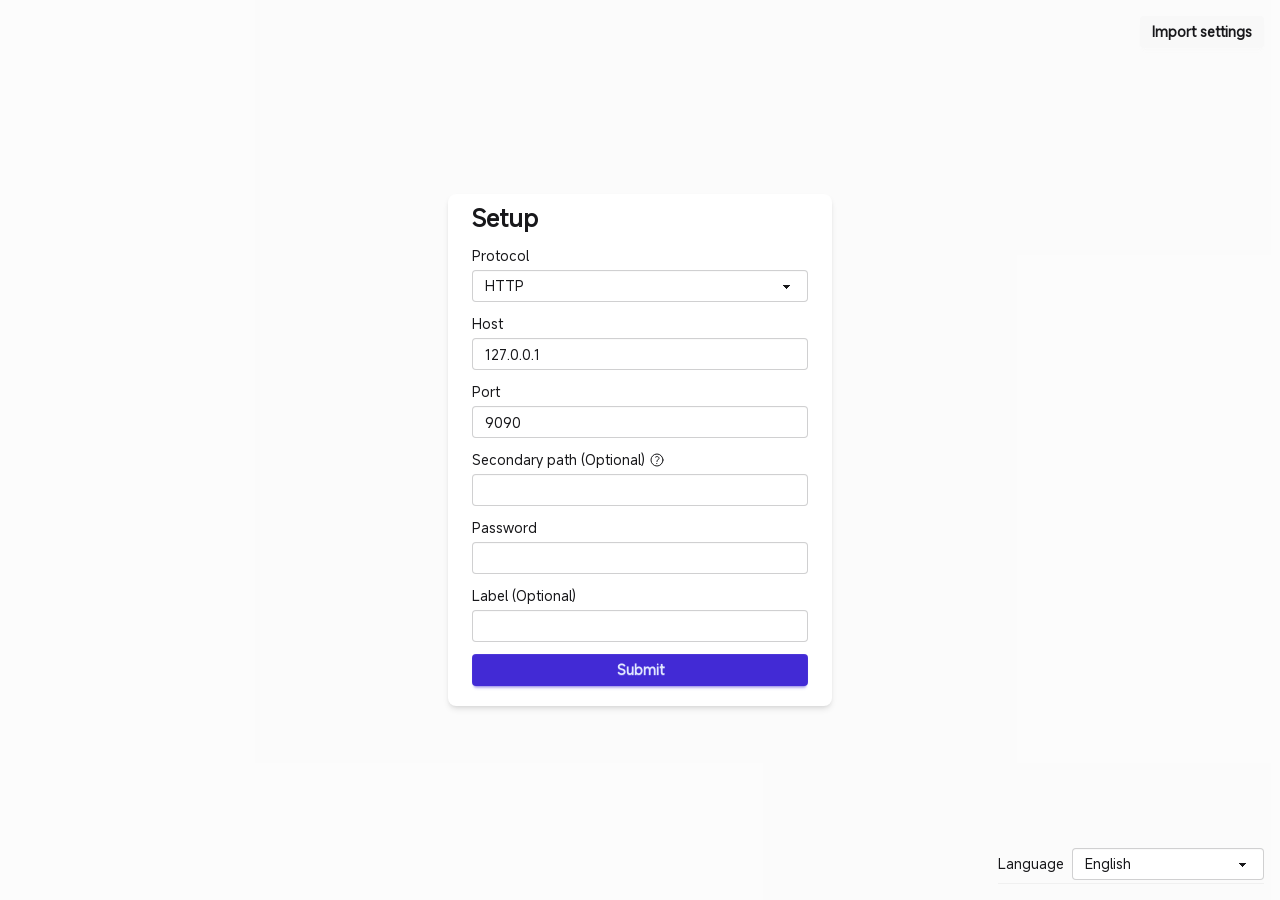
==== commit 0ffca9ee: "主线切换到smart内核，大范围更新" ====
--- a/Proxy/WebUI/index.html
+++ b/Proxy/WebUI/index.html
@@ -1,21 +1,54 @@
 <!doctype html>
-<html lang="en">
+<html lang="">
   <head>
-    <meta charset="utf-8" />
+    <meta charset="UTF-8" />
+    <title>zashboard</title>
     <meta
       name="viewport"
-      content="width=device-width, initial-scale=1.0, minimum-scale=1.0, maximum-scale=1.0, user-scalable=no, viewport-fit=cover"
+      content="user-scalable=no, width=device-width, initial-scale=1, maximum-scale=1, viewport-fit=cover"
     />
-    <meta name="theme-color" content="#000000" />
-    <link rel="icon" type="image/svg+xml" href="./favicon.svg" />
-    <link rel="apple-touch-icon" href="./pwa-192x192.png" />
-    <script type="module" crossorigin src="./assets/index-DPCXixwU.js"></script>
-    <link rel="stylesheet" crossorigin href="./assets/index-DAi2f7F-.css">
+    <meta
+      name="description"
+      content="A dashboard using clash API"
+    />
+    <link
+      rel="apple-touch-icon"
+      href="./apple-touch-icon.png"
+    />
+    <link
+      rel="icon"
+      href="./favicon.ico"
+      sizes="48x48"
+    />
+    <link
+      id="favicon"
+      rel="icon"
+      href="./favicon.svg"
+      sizes="any"
+      type="image/svg+xml"
+    />
+    <meta
+      name="theme-color"
+      content="#FFFFFF"
+    />
+    <script type="module" crossorigin src="./assets/index-CmF5A9hv.js"></script>
+    <link rel="stylesheet" crossorigin href="./assets/index-C6RUM20G.css">
   <link rel="manifest" href="./manifest.webmanifest"><script id="vite-plugin-pwa:register-sw" src="./registerSW.js"></script></head>
+  <body class="h-dvh w-screen">
+    <div id="app"></div>
+    <script>
+      ;(function () {
+        const media = window.matchMedia('(prefers-color-scheme: dark)')
+        const favicon = document.getElementById('favicon')
+        const setFavicon = (isDark) => {
+          favicon.href = isDark ? './favicon-dark.svg' : './favicon.svg'
+        }
 
-  <body>
-    <noscript>You need to enable JavaScript to run this app.</noscript>
-
-    <div id="root" style="display: contents"></div>
+        media.addEventListener('change', () => {
+          setFavicon(media.matches)
+        })
+        setFavicon(media.matches)
+      })()
+    </script>
   </body>
 </html>
--- a/Proxy/WebUI/assets/index-C6RUM20G.css
+++ b/Proxy/WebUI/assets/index-C6RUM20G.css
@@ -0,0 +1 @@
+.tippy-box[data-animation=scale][data-placement^=top]{transform-origin:bottom}.tippy-box[data-animation=scale][data-placement^=bottom]{transform-origin:top}.tippy-box[data-animation=scale][data-placement^=left]{transform-origin:right}.tippy-box[data-animation=scale][data-placement^=right]{transform-origin:left}.tippy-box[data-animation=scale][data-state=hidden]{transform:scale(.5);opacity:0}.tippy-box[data-animation=fade][data-state=hidden]{opacity:0}[data-tippy-root]{max-width:calc(100vw - 10px)}.tippy-box{position:relative;background-color:#333;color:#fff;border-radius:4px;font-size:14px;line-height:1.4;white-space:normal;outline:0;transition-property:transform,visibility,opacity}.tippy-box[data-placement^=top]>.tippy-arrow{bottom:0}.tippy-box[data-placement^=top]>.tippy-arrow:before{bottom:-7px;left:0;border-width:8px 8px 0;border-top-color:initial;transform-origin:center top}.tippy-box[data-placement^=bottom]>.tippy-arrow{top:0}.tippy-box[data-placement^=bottom]>.tippy-arrow:before{top:-7px;left:0;border-width:0 8px 8px;border-bottom-color:initial;transform-origin:center bottom}.tippy-box[data-placement^=left]>.tippy-arrow{right:0}.tippy-box[data-placement^=left]>.tippy-arrow:before{border-width:8px 0 8px 8px;border-left-color:initial;right:-7px;transform-origin:center left}.tippy-box[data-placement^=right]>.tippy-arrow{left:0}.tippy-box[data-placement^=right]>.tippy-arrow:before{left:-7px;border-width:8px 8px 8px 0;border-right-color:initial;transform-origin:center right}.tippy-box[data-inertia][data-state=visible]{transition-timing-function:cubic-bezier(.54,1.5,.38,1.11)}.tippy-arrow{width:16px;height:16px;color:#333}.tippy-arrow:before{content:"";position:absolute;border-color:transparent;border-style:solid}.tippy-content{position:relative;padding:5px 9px;z-index:1}.vjs-tree-brackets{cursor:pointer}.vjs-tree-brackets:hover{color:#1890ff}.vjs-check-controller{position:absolute;left:0}.vjs-check-controller.is-checked .vjs-check-controller-inner{background-color:#1890ff;border-color:#0076e4}.vjs-check-controller.is-checked .vjs-check-controller-inner.is-checkbox:after{transform:rotate(45deg) scaleY(1)}.vjs-check-controller.is-checked .vjs-check-controller-inner.is-radio:after{transform:translate(-50%,-50%) scale(1)}.vjs-check-controller .vjs-check-controller-inner{display:inline-block;position:relative;border:1px solid #bfcbd9;border-radius:2px;vertical-align:middle;box-sizing:border-box;width:16px;height:16px;background-color:#fff;z-index:1;cursor:pointer;transition:border-color .25s cubic-bezier(.71,-.46,.29,1.46),background-color .25s cubic-bezier(.71,-.46,.29,1.46)}.vjs-check-controller .vjs-check-controller-inner:after{box-sizing:content-box;content:"";border:2px solid #fff;border-left:0;border-top:0;height:8px;left:4px;position:absolute;top:1px;transform:rotate(45deg) scaleY(0);width:4px;transition:transform .15s cubic-bezier(.71,-.46,.88,.6) .05s;transform-origin:center}.vjs-check-controller .vjs-check-controller-inner.is-radio{border-radius:100%}.vjs-check-controller .vjs-check-controller-inner.is-radio:after{border-radius:100%;height:4px;background-color:#fff;left:50%;top:50%}.vjs-check-controller .vjs-check-controller-original{opacity:0;outline:none;position:absolute;z-index:-1;inset:0;margin:0}.vjs-carets{position:absolute;right:0;cursor:pointer}.vjs-carets svg{transition:transform .3s}.vjs-carets:hover{color:#1890ff}.vjs-carets-close{transform:rotate(-90deg)}.vjs-tree-node{display:flex;position:relative;line-height:20px}.vjs-tree-node.has-carets{padding-left:15px}.vjs-tree-node.has-carets.has-selector,.vjs-tree-node.has-selector{padding-left:30px}.vjs-tree-node.is-highlight,.vjs-tree-node:hover{background-color:#e6f7ff;border-radius:4px}.vjs-tree-node.is-highlight .vjs-tree-node-actions,.vjs-tree-node:hover .vjs-tree-node-actions{display:block}.vjs-tree-node .vjs-indent{display:flex;position:relative}.vjs-tree-node .vjs-indent-unit.has-line{border-left:1px dashed #bfcbd9}.vjs-tree-node .vjs-tree-node-actions{display:none;position:absolute;right:0;top:0;padding:0 4px;background-color:#e6f7ff;border-radius:4px}.vjs-tree-node .vjs-tree-node-actions .vjs-tree-node-actions-item{cursor:pointer}.vjs-tree-node .vjs-tree-node-actions .vjs-tree-node-actions-item:hover{color:#1890ff}.vjs-tree-node.dark.is-highlight,.vjs-tree-node.dark .vjs-tree-node-actions,.vjs-tree-node.dark:hover{background-color:#2e4558}.vjs-node-index{position:absolute;right:100%;margin-right:4px;-webkit-user-select:none;user-select:none}.vjs-colon{white-space:pre}.vjs-comment{color:#bfcbd9}.vjs-key{white-space:nowrap}.vjs-value{word-break:break-word}.vjs-tree-node.dynamic-height .vjs-value{white-space:pre-wrap}.vjs-value-null,.vjs-value-undefined{color:#d55fde}.vjs-value-boolean,.vjs-value-number{color:#1d8ce0}.vjs-value-string{color:#13ce66}.vjs-tree{font-family:Monaco,Menlo,Consolas,Bitstream Vera Sans Mono,monospace;font-size:14px;text-align:left}.vjs-tree.is-virtual{overflow:auto}.vjs-tree.is-virtual .vjs-tree-node{white-space:nowrap}.tooltip[data-v-b9498600]:before{z-index:20}.tooltip[data-v-51b6cabc]:before{left:0;transform:translate(-10px)}th .resizer{opacity:0}th:hover .resizer{opacity:1}.vjs-tree{font-family:NotoEmoji,Monaco,Menlo,Consolas,Bitstream Vera Sans Mono,monospace}.vjs-tree-node.is-highlight,.vjs-tree-node:hover{background-color:var(--color-base-200)}.ghost[data-v-304ab593],.ghost[data-v-60dee5cc]{opacity:.5}@layer properties{@supports (((-webkit-hyphens:none)) and (not (margin-trim:inline))) or ((-moz-orient:inline) and (not (color:rgb(from red r g b)))){*,:before,:after,::backdrop{--tw-border-style:solid;--tw-border-spacing-x:0;--tw-border-spacing-y:0;--tw-scale-x:1;--tw-scale-y:1;--tw-scale-z:1;--tw-rotate-x:initial;--tw-rotate-y:initial;--tw-rotate-z:initial;--tw-skew-x:initial;--tw-skew-y:initial;--tw-shadow:0 0 #0000;--tw-shadow-color:initial;--tw-shadow-alpha:100%;--tw-inset-shadow:0 0 #0000;--tw-inset-shadow-color:initial;--tw-inset-shadow-alpha:100%;--tw-ring-color:initial;--tw-ring-shadow:0 0 #0000;--tw-inset-ring-color:initial;--tw-inset-ring-shadow:0 0 #0000;--tw-ring-inset:initial;--tw-ring-offset-width:0px;--tw-ring-offset-color:#fff;--tw-ring-offset-shadow:0 0 #0000;--tw-backdrop-blur:initial;--tw-backdrop-brightness:initial;--tw-backdrop-contrast:initial;--tw-backdrop-grayscale:initial;--tw-backdrop-hue-rotate:initial;--tw-backdrop-invert:initial;--tw-backdrop-opacity:initial;--tw-backdrop-saturate:initial;--tw-backdrop-sepia:initial;--tw-leading:initial;--tw-font-weight:initial;--tw-tracking:initial;--tw-outline-style:solid;--tw-blur:initial;--tw-brightness:initial;--tw-contrast:initial;--tw-grayscale:initial;--tw-hue-rotate:initial;--tw-invert:initial;--tw-opacity:initial;--tw-saturate:initial;--tw-sepia:initial;--tw-drop-shadow:initial;--tw-drop-shadow-color:initial;--tw-drop-shadow-alpha:100%;--tw-drop-shadow-size:initial;--tw-duration:initial;--tw-ease:initial;--tw-translate-x:0;--tw-translate-y:0;--tw-translate-z:0}}}@layer theme{:root,:host{--font-sans:ui-sans-serif,system-ui,sans-serif,"Apple Color Emoji","Segoe UI Emoji","Segoe UI Symbol","Noto Color Emoji";--font-mono:ui-monospace,SFMono-Regular,Menlo,Monaco,Consolas,"Liberation Mono","Courier New",monospace;--color-red-500:oklch(63.7% .237 25.331);--color-yellow-500:oklch(79.5% .184 86.047);--color-green-500:oklch(72.3% .219 149.579);--color-black:#000;--color-white:#fff;--spacing:.25rem;--container-xs:20rem;--container-xl:36rem;--container-3xl:48rem;--container-6xl:72rem;--container-7xl:80rem;--text-xs:.75rem;--text-xs--line-height:calc(1/.75);--text-sm:.875rem;--text-sm--line-height:calc(1.25/.875);--text-base:1rem;--text-base--line-height: 1.5 ;--text-lg:1.125rem;--text-lg--line-height:calc(1.75/1.125);--text-xl:1.25rem;--text-xl--line-height:calc(1.75/1.25);--text-2xl:1.5rem;--text-2xl--line-height:calc(2/1.5);--font-weight-normal:400;--font-weight-medium:500;--font-weight-semibold:600;--font-weight-bold:700;--tracking-tight:-.025em;--radius-xs:.125rem;--radius-sm:.25rem;--radius-md:.375rem;--radius-lg:.5rem;--radius-xl:.75rem;--radius-2xl:1rem;--radius-3xl:1.5rem;--ease-out:cubic-bezier(0,0,.2,1);--animate-spin:spin 1s linear infinite;--animate-ping:ping 1s cubic-bezier(0,0,.2,1)infinite;--animate-pulse:pulse 2s cubic-bezier(.4,0,.6,1)infinite;--blur-sm:8px;--blur-lg:16px;--blur-xl:24px;--default-transition-duration:.15s;--default-transition-timing-function:cubic-bezier(.4,0,.2,1);--default-font-family:var(--font-sans);--default-mono-font-family:var(--font-mono);--font-MiSans-NotoEmoji:"MiSans-VF","NotoEmoji",system-ui;--font-SarasaUI-NotoEmoji:"SarasaUiSC-Regular","NotoEmoji",system-ui;--font-PingFang-NotoEmoji:"PingFangSC-Regular","NotoEmoji",system-ui;--font-FiraSans-NotoEmoji:"Fira Sans","NotoEmoji",system-ui;--font-SystemUI-NotoEmoji:"NotoEmoji",system-ui;--font-MiSans-Twemoji:"MiSans-VF","Twemoji",system-ui;--font-SarasaUI-Twemoji:"SarasaUiSC-Regular","Twemoji",system-ui;--font-PingFang-Twemoji:"PingFangSC-Regular","Twemoji",system-ui;--font-FiraSans-Twemoji:"Fira Sans","Twemoji",system-ui;--font-SystemUI-Twemoji:"Twemoji",system-ui}}@layer base{*,:after,:before,::backdrop{box-sizing:border-box;border:0 solid;margin:0;padding:0}::file-selector-button{box-sizing:border-box;border:0 solid;margin:0;padding:0}html,:host{-webkit-text-size-adjust:100%;tab-size:4;line-height:1.5;font-family:var(--default-font-family,ui-sans-serif,system-ui,sans-serif,"Apple Color Emoji","Segoe UI Emoji","Segoe UI Symbol","Noto Color Emoji");font-feature-settings:var(--default-font-feature-settings,normal);font-variation-settings:var(--default-font-variation-settings,normal);-webkit-tap-highlight-color:transparent}hr{height:0;color:inherit;border-top-width:1px}abbr:where([title]){-webkit-text-decoration:underline dotted;text-decoration:underline dotted}h1,h2,h3,h4,h5,h6{font-size:inherit;font-weight:inherit}a{color:inherit;-webkit-text-decoration:inherit;text-decoration:inherit}b,strong{font-weight:bolder}code,kbd,samp,pre{font-family:var(--default-mono-font-family,ui-monospace,SFMono-Regular,Menlo,Monaco,Consolas,"Liberation Mono","Courier New",monospace);font-feature-settings:var(--default-mono-font-feature-settings,normal);font-variation-settings:var(--default-mono-font-variation-settings,normal);font-size:1em}small{font-size:80%}sub,sup{vertical-align:baseline;font-size:75%;line-height:0;position:relative}sub{bottom:-.25em}sup{top:-.5em}table{text-indent:0;border-color:inherit;border-collapse:collapse}:-moz-focusring{outline:auto}progress{vertical-align:baseline}summary{display:list-item}ol,ul,menu{list-style:none}img,svg,video,canvas,audio,iframe,embed,object{vertical-align:middle;display:block}img,video{max-width:100%;height:auto}button,input,select,optgroup,textarea{font:inherit;font-feature-settings:inherit;font-variation-settings:inherit;letter-spacing:inherit;color:inherit;opacity:1;background-color:#0000;border-radius:0}::file-selector-button{font:inherit;font-feature-settings:inherit;font-variation-settings:inherit;letter-spacing:inherit;color:inherit;opacity:1;background-color:#0000;border-radius:0}:where(select:is([multiple],[size])) optgroup{font-weight:bolder}:where(select:is([multiple],[size])) optgroup option{padding-inline-start:20px}::file-selector-button{margin-inline-end:4px}::placeholder{opacity:1}@supports (not ((-webkit-appearance:-apple-pay-button))) or (contain-intrinsic-size:1px){::placeholder{color:currentColor}@supports (color:color-mix(in lab,red,red)){::placeholder{color:color-mix(in oklab,currentcolor 50%,transparent)}}}textarea{resize:vertical}::-webkit-search-decoration{-webkit-appearance:none}::-webkit-date-and-time-value{min-height:1lh;text-align:inherit}::-webkit-datetime-edit{display:inline-flex}::-webkit-datetime-edit-fields-wrapper{padding:0}::-webkit-datetime-edit{padding-block:0}::-webkit-datetime-edit-year-field{padding-block:0}::-webkit-datetime-edit-month-field{padding-block:0}::-webkit-datetime-edit-day-field{padding-block:0}::-webkit-datetime-edit-hour-field{padding-block:0}::-webkit-datetime-edit-minute-field{padding-block:0}::-webkit-datetime-edit-second-field{padding-block:0}::-webkit-datetime-edit-millisecond-field{padding-block:0}::-webkit-datetime-edit-meridiem-field{padding-block:0}::-webkit-calendar-picker-indicator{line-height:1}:-moz-ui-invalid{box-shadow:none}button,input:where([type=button],[type=reset],[type=submit]){appearance:button}::file-selector-button{appearance:button}::-webkit-inner-spin-button{height:auto}::-webkit-outer-spin-button{height:auto}[hidden]:where(:not([hidden=until-found])){display:none!important}:where(:root),:root:has(input.theme-controller[value=light]:checked),[data-theme=light]{color-scheme:light;--color-base-100:oklch(100% 0 0);--color-base-200:oklch(98% 0 0);--color-base-300:oklch(95% 0 0);--color-base-content:oklch(21% .006 285.885);--color-primary:oklch(45% .24 277.023);--color-primary-content:oklch(93% .034 272.788);--color-secondary:oklch(65% .241 354.308);--color-secondary-content:oklch(94% .028 342.258);--color-accent:oklch(77% .152 181.912);--color-accent-content:oklch(38% .063 188.416);--color-neutral:oklch(14% .005 285.823);--color-neutral-content:oklch(92% .004 286.32);--color-info:oklch(74% .16 232.661);--color-info-content:oklch(29% .066 243.157);--color-success:oklch(76% .177 163.223);--color-success-content:oklch(37% .077 168.94);--color-warning:oklch(82% .189 84.429);--color-warning-content:oklch(41% .112 45.904);--color-error:oklch(71% .194 13.428);--color-error-content:oklch(27% .105 12.094);--radius-selector:.5rem;--radius-field:.25rem;--radius-box:.5rem;--size-selector:.25rem;--size-field:.25rem;--border:1px;--depth:1;--noise:0}@media(prefers-color-scheme:dark){:root:not([data-theme]){color-scheme:dark;--color-base-100:oklch(25.33% .016 252.42);--color-base-200:oklch(23.26% .014 253.1);--color-base-300:oklch(21.15% .012 254.09);--color-base-content:oklch(97.807% .029 256.847);--color-primary:oklch(58% .233 277.117);--color-primary-content:oklch(96% .018 272.314);--color-secondary:oklch(65% .241 354.308);--color-secondary-content:oklch(94% .028 342.258);--color-accent:oklch(77% .152 181.912);--color-accent-content:oklch(38% .063 188.416);--color-neutral:oklch(14% .005 285.823);--color-neutral-content:oklch(92% .004 286.32);--color-info:oklch(74% .16 232.661);--color-info-content:oklch(29% .066 243.157);--color-success:oklch(76% .177 163.223);--color-success-content:oklch(37% .077 168.94);--color-warning:oklch(82% .189 84.429);--color-warning-content:oklch(41% .112 45.904);--color-error:oklch(71% .194 13.428);--color-error-content:oklch(27% .105 12.094);--radius-selector:.5rem;--radius-field:.25rem;--radius-box:.5rem;--size-selector:.25rem;--size-field:.25rem;--border:1px;--depth:1;--noise:0}}:root:has(input.theme-controller[value=light]:checked),[data-theme=light]{color-scheme:light;--color-base-100:oklch(100% 0 0);--color-base-200:oklch(98% 0 0);--color-base-300:oklch(95% 0 0);--color-base-content:oklch(21% .006 285.885);--color-primary:oklch(45% .24 277.023);--color-primary-content:oklch(93% .034 272.788);--color-secondary:oklch(65% .241 354.308);--color-secondary-content:oklch(94% .028 342.258);--color-accent:oklch(77% .152 181.912);--color-accent-content:oklch(38% .063 188.416);--color-neutral:oklch(14% .005 285.823);--color-neutral-content:oklch(92% .004 286.32);--color-info:oklch(74% .16 232.661);--color-info-content:oklch(29% .066 243.157);--color-success:oklch(76% .177 163.223);--color-success-content:oklch(37% .077 168.94);--color-warning:oklch(82% .189 84.429);--color-warning-content:oklch(41% .112 45.904);--color-error:oklch(71% .194 13.428);--color-error-content:oklch(27% .105 12.094);--radius-selector:.5rem;--radius-field:.25rem;--radius-box:.5rem;--size-selector:.25rem;--size-field:.25rem;--border:1px;--depth:1;--noise:0}:root:has(input.theme-controller[value=dark]:checked),[data-theme=dark]{color-scheme:dark;--color-base-100:oklch(25.33% .016 252.42);--color-base-200:oklch(23.26% .014 253.1);--color-base-300:oklch(21.15% .012 254.09);--color-base-content:oklch(97.807% .029 256.847);--color-primary:oklch(58% .233 277.117);--color-primary-content:oklch(96% .018 272.314);--color-secondary:oklch(65% .241 354.308);--color-secondary-content:oklch(94% .028 342.258);--color-accent:oklch(77% .152 181.912);--color-accent-content:oklch(38% .063 188.416);--color-neutral:oklch(14% .005 285.823);--color-neutral-content:oklch(92% .004 286.32);--color-info:oklch(74% .16 232.661);--color-info-content:oklch(29% .066 243.157);--color-success:oklch(76% .177 163.223);--color-success-content:oklch(37% .077 168.94);--color-warning:oklch(82% .189 84.429);--color-warning-content:oklch(41% .112 45.904);--color-error:oklch(71% .194 13.428);--color-error-content:oklch(27% .105 12.094);--radius-selector:.5rem;--radius-field:.25rem;--radius-box:.5rem;--size-selector:.25rem;--size-field:.25rem;--border:1px;--depth:1;--noise:0}:root:has(input.theme-controller[value=cupcake]:checked),[data-theme=cupcake]{color-scheme:light;--color-base-100:oklch(97.788% .004 56.375);--color-base-200:oklch(93.982% .007 61.449);--color-base-300:oklch(91.586% .006 53.44);--color-base-content:oklch(23.574% .066 313.189);--color-primary:oklch(85% .138 181.071);--color-primary-content:oklch(43% .078 188.216);--color-secondary:oklch(89% .061 343.231);--color-secondary-content:oklch(45% .187 3.815);--color-accent:oklch(90% .076 70.697);--color-accent-content:oklch(47% .157 37.304);--color-neutral:oklch(27% .006 286.033);--color-neutral-content:oklch(92% .004 286.32);--color-info:oklch(68% .169 237.323);--color-info-content:oklch(29% .066 243.157);--color-success:oklch(69% .17 162.48);--color-success-content:oklch(26% .051 172.552);--color-warning:oklch(79% .184 86.047);--color-warning-content:oklch(28% .066 53.813);--color-error:oklch(64% .246 16.439);--color-error-content:oklch(27% .105 12.094);--radius-selector:1rem;--radius-field:2rem;--radius-box:1rem;--size-selector:.25rem;--size-field:.25rem;--border:2px;--depth:1;--noise:0}:root:has(input.theme-controller[value=bumblebee]:checked),[data-theme=bumblebee]{color-scheme:light;--color-base-100:oklch(100% 0 0);--color-base-200:oklch(97% 0 0);--color-base-300:oklch(92% 0 0);--color-base-content:oklch(20% 0 0);--color-primary:oklch(85% .199 91.936);--color-primary-content:oklch(42% .095 57.708);--color-secondary:oklch(75% .183 55.934);--color-secondary-content:oklch(40% .123 38.172);--color-accent:oklch(0% 0 0);--color-accent-content:oklch(100% 0 0);--color-neutral:oklch(37% .01 67.558);--color-neutral-content:oklch(92% .003 48.717);--color-info:oklch(74% .16 232.661);--color-info-content:oklch(39% .09 240.876);--color-success:oklch(76% .177 163.223);--color-success-content:oklch(37% .077 168.94);--color-warning:oklch(82% .189 84.429);--color-warning-content:oklch(41% .112 45.904);--color-error:oklch(70% .191 22.216);--color-error-content:oklch(39% .141 25.723);--radius-selector:1rem;--radius-field:.5rem;--radius-box:1rem;--size-selector:.25rem;--size-field:.25rem;--border:1px;--depth:1;--noise:0}:root:has(input.theme-controller[value=emerald]:checked),[data-theme=emerald]{color-scheme:light;--color-base-100:oklch(100% 0 0);--color-base-200:oklch(93% 0 0);--color-base-300:oklch(86% 0 0);--color-base-content:oklch(35.519% .032 262.988);--color-primary:oklch(76.662% .135 153.45);--color-primary-content:oklch(33.387% .04 162.24);--color-secondary:oklch(61.302% .202 261.294);--color-secondary-content:oklch(100% 0 0);--color-accent:oklch(72.772% .149 33.2);--color-accent-content:oklch(0% 0 0);--color-neutral:oklch(35.519% .032 262.988);--color-neutral-content:oklch(98.462% .001 247.838);--color-info:oklch(72.06% .191 231.6);--color-info-content:oklch(0% 0 0);--color-success:oklch(64.8% .15 160);--color-success-content:oklch(0% 0 0);--color-warning:oklch(84.71% .199 83.87);--color-warning-content:oklch(0% 0 0);--color-error:oklch(71.76% .221 22.18);--color-error-content:oklch(0% 0 0);--radius-selector:1rem;--radius-field:.5rem;--radius-box:1rem;--size-selector:.25rem;--size-field:.25rem;--border:1px;--depth:0;--noise:0}:root:has(input.theme-controller[value=corporate]:checked),[data-theme=corporate]{color-scheme:light;--color-base-100:oklch(100% 0 0);--color-base-200:oklch(93% 0 0);--color-base-300:oklch(86% 0 0);--color-base-content:oklch(22.389% .031 278.072);--color-primary:oklch(58% .158 241.966);--color-primary-content:oklch(100% 0 0);--color-secondary:oklch(55% .046 257.417);--color-secondary-content:oklch(100% 0 0);--color-accent:oklch(60% .118 184.704);--color-accent-content:oklch(100% 0 0);--color-neutral:oklch(0% 0 0);--color-neutral-content:oklch(100% 0 0);--color-info:oklch(60% .126 221.723);--color-info-content:oklch(100% 0 0);--color-success:oklch(62% .194 149.214);--color-success-content:oklch(100% 0 0);--color-warning:oklch(85% .199 91.936);--color-warning-content:oklch(0% 0 0);--color-error:oklch(70% .191 22.216);--color-error-content:oklch(0% 0 0);--radius-selector:.25rem;--radius-field:.25rem;--radius-box:.25rem;--size-selector:.25rem;--size-field:.25rem;--border:1px;--depth:0;--noise:0}:root:has(input.theme-controller[value=synthwave]:checked),[data-theme=synthwave]{color-scheme:dark;--color-base-100:oklch(15% .09 281.288);--color-base-200:oklch(20% .09 281.288);--color-base-300:oklch(25% .09 281.288);--color-base-content:oklch(78% .115 274.713);--color-primary:oklch(71% .202 349.761);--color-primary-content:oklch(28% .109 3.907);--color-secondary:oklch(82% .111 230.318);--color-secondary-content:oklch(29% .066 243.157);--color-accent:oklch(75% .183 55.934);--color-accent-content:oklch(26% .079 36.259);--color-neutral:oklch(45% .24 277.023);--color-neutral-content:oklch(87% .065 274.039);--color-info:oklch(74% .16 232.661);--color-info-content:oklch(29% .066 243.157);--color-success:oklch(77% .152 181.912);--color-success-content:oklch(27% .046 192.524);--color-warning:oklch(90% .182 98.111);--color-warning-content:oklch(42% .095 57.708);--color-error:oklch(73.7% .121 32.639);--color-error-content:oklch(23.501% .096 290.329);--radius-selector:1rem;--radius-field:.5rem;--radius-box:1rem;--size-selector:.25rem;--size-field:.25rem;--border:1px;--depth:0;--noise:0}:root:has(input.theme-controller[value=retro]:checked),[data-theme=retro]{color-scheme:light;--color-base-100:oklch(91.637% .034 90.515);--color-base-200:oklch(88.272% .049 91.774);--color-base-300:oklch(84.133% .065 90.856);--color-base-content:oklch(41% .112 45.904);--color-primary:oklch(80% .114 19.571);--color-primary-content:oklch(39% .141 25.723);--color-secondary:oklch(92% .084 155.995);--color-secondary-content:oklch(44% .119 151.328);--color-accent:oklch(68% .162 75.834);--color-accent-content:oklch(41% .112 45.904);--color-neutral:oklch(44% .011 73.639);--color-neutral-content:oklch(86% .005 56.366);--color-info:oklch(58% .158 241.966);--color-info-content:oklch(96% .059 95.617);--color-success:oklch(51% .096 186.391);--color-success-content:oklch(96% .059 95.617);--color-warning:oklch(64% .222 41.116);--color-warning-content:oklch(96% .059 95.617);--color-error:oklch(70% .191 22.216);--color-error-content:oklch(40% .123 38.172);--radius-selector:.25rem;--radius-field:.25rem;--radius-box:.5rem;--size-selector:.25rem;--size-field:.25rem;--border:1px;--depth:0;--noise:0}:root:has(input.theme-controller[value=cyberpunk]:checked),[data-theme=cyberpunk]{color-scheme:light;--color-base-100:oklch(94.51% .179 104.32);--color-base-200:oklch(91.51% .179 104.32);--color-base-300:oklch(85.51% .179 104.32);--color-base-content:oklch(0% 0 0);--color-primary:oklch(74.22% .209 6.35);--color-primary-content:oklch(14.844% .041 6.35);--color-secondary:oklch(83.33% .184 204.72);--color-secondary-content:oklch(16.666% .036 204.72);--color-accent:oklch(71.86% .217 310.43);--color-accent-content:oklch(14.372% .043 310.43);--color-neutral:oklch(23.04% .065 269.31);--color-neutral-content:oklch(94.51% .179 104.32);--color-info:oklch(72.06% .191 231.6);--color-info-content:oklch(0% 0 0);--color-success:oklch(64.8% .15 160);--color-success-content:oklch(0% 0 0);--color-warning:oklch(84.71% .199 83.87);--color-warning-content:oklch(0% 0 0);--color-error:oklch(71.76% .221 22.18);--color-error-content:oklch(0% 0 0);--radius-selector:0rem;--radius-field:0rem;--radius-box:0rem;--size-selector:.25rem;--size-field:.25rem;--border:1px;--depth:0;--noise:0}:root:has(input.theme-controller[value=valentine]:checked),[data-theme=valentine]{color-scheme:light;--color-base-100:oklch(97% .014 343.198);--color-base-200:oklch(94% .028 342.258);--color-base-300:oklch(89% .061 343.231);--color-base-content:oklch(52% .223 3.958);--color-primary:oklch(65% .241 354.308);--color-primary-content:oklch(100% 0 0);--color-secondary:oklch(62% .265 303.9);--color-secondary-content:oklch(97% .014 308.299);--color-accent:oklch(82% .111 230.318);--color-accent-content:oklch(39% .09 240.876);--color-neutral:oklch(40% .153 2.432);--color-neutral-content:oklch(89% .061 343.231);--color-info:oklch(86% .127 207.078);--color-info-content:oklch(44% .11 240.79);--color-success:oklch(84% .143 164.978);--color-success-content:oklch(43% .095 166.913);--color-warning:oklch(75% .183 55.934);--color-warning-content:oklch(26% .079 36.259);--color-error:oklch(63% .237 25.331);--color-error-content:oklch(97% .013 17.38);--radius-selector:1rem;--radius-field:2rem;--radius-box:1rem;--size-selector:.25rem;--size-field:.25rem;--border:1px;--depth:0;--noise:0}:root:has(input.theme-controller[value=halloween]:checked),[data-theme=halloween]{color-scheme:dark;--color-base-100:oklch(21% .006 56.043);--color-base-200:oklch(14% .004 49.25);--color-base-300:oklch(0% 0 0);--color-base-content:oklch(84.955% 0 0);--color-primary:oklch(77.48% .204 60.62);--color-primary-content:oklch(19.693% .004 196.779);--color-secondary:oklch(45.98% .248 305.03);--color-secondary-content:oklch(89.196% .049 305.03);--color-accent:oklch(64.8% .223 136.073);--color-accent-content:oklch(0% 0 0);--color-neutral:oklch(24.371% .046 65.681);--color-neutral-content:oklch(84.874% .009 65.681);--color-info:oklch(54.615% .215 262.88);--color-info-content:oklch(90.923% .043 262.88);--color-success:oklch(62.705% .169 149.213);--color-success-content:oklch(12.541% .033 149.213);--color-warning:oklch(66.584% .157 58.318);--color-warning-content:oklch(13.316% .031 58.318);--color-error:oklch(65.72% .199 27.33);--color-error-content:oklch(13.144% .039 27.33);--radius-selector:1rem;--radius-field:.5rem;--radius-box:1rem;--size-selector:.25rem;--size-field:.25rem;--border:1px;--depth:1;--noise:0}:root:has(input.theme-controller[value=garden]:checked),[data-theme=garden]{color-scheme:light;--color-base-100:oklch(92.951% .002 17.197);--color-base-200:oklch(86.445% .002 17.197);--color-base-300:oklch(79.938% .001 17.197);--color-base-content:oklch(16.961% .001 17.32);--color-primary:oklch(62.45% .278 3.836);--color-primary-content:oklch(100% 0 0);--color-secondary:oklch(48.495% .11 355.095);--color-secondary-content:oklch(89.699% .022 355.095);--color-accent:oklch(56.273% .054 154.39);--color-accent-content:oklch(100% 0 0);--color-neutral:oklch(24.155% .049 89.07);--color-neutral-content:oklch(92.951% .002 17.197);--color-info:oklch(72.06% .191 231.6);--color-info-content:oklch(0% 0 0);--color-success:oklch(64.8% .15 160);--color-success-content:oklch(0% 0 0);--color-warning:oklch(84.71% .199 83.87);--color-warning-content:oklch(0% 0 0);--color-error:oklch(71.76% .221 22.18);--color-error-content:oklch(0% 0 0);--radius-selector:1rem;--radius-field:.5rem;--radius-box:1rem;--size-selector:.25rem;--size-field:.25rem;--border:1px;--depth:0;--noise:0}:root:has(input.theme-controller[value=forest]:checked),[data-theme=forest]{color-scheme:dark;--color-base-100:oklch(20.84% .008 17.911);--color-base-200:oklch(18.522% .007 17.911);--color-base-300:oklch(16.203% .007 17.911);--color-base-content:oklch(83.768% .001 17.911);--color-primary:oklch(68.628% .185 148.958);--color-primary-content:oklch(0% 0 0);--color-secondary:oklch(69.776% .135 168.327);--color-secondary-content:oklch(13.955% .027 168.327);--color-accent:oklch(70.628% .119 185.713);--color-accent-content:oklch(14.125% .023 185.713);--color-neutral:oklch(30.698% .039 171.364);--color-neutral-content:oklch(86.139% .007 171.364);--color-info:oklch(72.06% .191 231.6);--color-info-content:oklch(0% 0 0);--color-success:oklch(64.8% .15 160);--color-success-content:oklch(0% 0 0);--color-warning:oklch(84.71% .199 83.87);--color-warning-content:oklch(0% 0 0);--color-error:oklch(71.76% .221 22.18);--color-error-content:oklch(0% 0 0);--radius-selector:1rem;--radius-field:2rem;--radius-box:1rem;--size-selector:.25rem;--size-field:.25rem;--border:1px;--depth:0;--noise:0}:root:has(input.theme-controller[value=aqua]:checked),[data-theme=aqua]{color-scheme:dark;--color-base-100:oklch(37% .146 265.522);--color-base-200:oklch(28% .091 267.935);--color-base-300:oklch(22% .091 267.935);--color-base-content:oklch(90% .058 230.902);--color-primary:oklch(85.661% .144 198.645);--color-primary-content:oklch(40.124% .068 197.603);--color-secondary:oklch(60.682% .108 309.782);--color-secondary-content:oklch(96% .016 293.756);--color-accent:oklch(93.426% .102 94.555);--color-accent-content:oklch(18.685% .02 94.555);--color-neutral:oklch(27% .146 265.522);--color-neutral-content:oklch(80% .146 265.522);--color-info:oklch(54.615% .215 262.88);--color-info-content:oklch(90.923% .043 262.88);--color-success:oklch(62.705% .169 149.213);--color-success-content:oklch(12.541% .033 149.213);--color-warning:oklch(66.584% .157 58.318);--color-warning-content:oklch(27% .077 45.635);--color-error:oklch(73.95% .19 27.33);--color-error-content:oklch(14.79% .038 27.33);--radius-selector:1rem;--radius-field:.5rem;--radius-box:1rem;--size-selector:.25rem;--size-field:.25rem;--border:1px;--depth:1;--noise:0}:root:has(input.theme-controller[value=lofi]:checked),[data-theme=lofi]{color-scheme:light;--color-base-100:oklch(100% 0 0);--color-base-200:oklch(97% 0 0);--color-base-300:oklch(94% 0 0);--color-base-content:oklch(0% 0 0);--color-primary:oklch(15.906% 0 0);--color-primary-content:oklch(100% 0 0);--color-secondary:oklch(21.455% .001 17.278);--color-secondary-content:oklch(100% 0 0);--color-accent:oklch(26.861% 0 0);--color-accent-content:oklch(100% 0 0);--color-neutral:oklch(0% 0 0);--color-neutral-content:oklch(100% 0 0);--color-info:oklch(79.54% .103 205.9);--color-info-content:oklch(15.908% .02 205.9);--color-success:oklch(90.13% .153 164.14);--color-success-content:oklch(18.026% .03 164.14);--color-warning:oklch(88.37% .135 79.94);--color-warning-content:oklch(17.674% .027 79.94);--color-error:oklch(78.66% .15 28.47);--color-error-content:oklch(15.732% .03 28.47);--radius-selector:2rem;--radius-field:.25rem;--radius-box:.5rem;--size-selector:.25rem;--size-field:.25rem;--border:1px;--depth:0;--noise:0}:root:has(input.theme-controller[value=pastel]:checked),[data-theme=pastel]{color-scheme:light;--color-base-100:oklch(100% 0 0);--color-base-200:oklch(98.462% .001 247.838);--color-base-300:oklch(92.462% .001 247.838);--color-base-content:oklch(20% 0 0);--color-primary:oklch(90% .063 306.703);--color-primary-content:oklch(49% .265 301.924);--color-secondary:oklch(89% .058 10.001);--color-secondary-content:oklch(51% .222 16.935);--color-accent:oklch(90% .093 164.15);--color-accent-content:oklch(50% .118 165.612);--color-neutral:oklch(55% .046 257.417);--color-neutral-content:oklch(92% .013 255.508);--color-info:oklch(86% .127 207.078);--color-info-content:oklch(52% .105 223.128);--color-success:oklch(87% .15 154.449);--color-success-content:oklch(52% .154 150.069);--color-warning:oklch(83% .128 66.29);--color-warning-content:oklch(55% .195 38.402);--color-error:oklch(80% .114 19.571);--color-error-content:oklch(50% .213 27.518);--radius-selector:1rem;--radius-field:2rem;--radius-box:1rem;--size-selector:.25rem;--size-field:.25rem;--border:2px;--depth:0;--noise:0}:root:has(input.theme-controller[value=fantasy]:checked),[data-theme=fantasy]{color-scheme:light;--color-base-100:oklch(100% 0 0);--color-base-200:oklch(93% 0 0);--color-base-300:oklch(86% 0 0);--color-base-content:oklch(27.807% .029 256.847);--color-primary:oklch(37.45% .189 325.02);--color-primary-content:oklch(87.49% .037 325.02);--color-secondary:oklch(53.92% .162 241.36);--color-secondary-content:oklch(90.784% .032 241.36);--color-accent:oklch(75.98% .204 56.72);--color-accent-content:oklch(15.196% .04 56.72);--color-neutral:oklch(27.807% .029 256.847);--color-neutral-content:oklch(85.561% .005 256.847);--color-info:oklch(72.06% .191 231.6);--color-info-content:oklch(0% 0 0);--color-success:oklch(64.8% .15 160);--color-success-content:oklch(0% 0 0);--color-warning:oklch(84.71% .199 83.87);--color-warning-content:oklch(0% 0 0);--color-error:oklch(71.76% .221 22.18);--color-error-content:oklch(0% 0 0);--radius-selector:1rem;--radius-field:.5rem;--radius-box:1rem;--size-selector:.25rem;--size-field:.25rem;--border:1px;--depth:1;--noise:0}:root:has(input.theme-controller[value=wireframe]:checked),[data-theme=wireframe]{color-scheme:light;--color-base-100:oklch(100% 0 0);--color-base-200:oklch(97% 0 0);--color-base-300:oklch(94% 0 0);--color-base-content:oklch(20% 0 0);--color-primary:oklch(87% 0 0);--color-primary-content:oklch(26% 0 0);--color-secondary:oklch(87% 0 0);--color-secondary-content:oklch(26% 0 0);--color-accent:oklch(87% 0 0);--color-accent-content:oklch(26% 0 0);--color-neutral:oklch(87% 0 0);--color-neutral-content:oklch(26% 0 0);--color-info:oklch(44% .11 240.79);--color-info-content:oklch(90% .058 230.902);--color-success:oklch(43% .095 166.913);--color-success-content:oklch(90% .093 164.15);--color-warning:oklch(47% .137 46.201);--color-warning-content:oklch(92% .12 95.746);--color-error:oklch(44% .177 26.899);--color-error-content:oklch(88% .062 18.334);--radius-selector:0rem;--radius-field:.25rem;--radius-box:.25rem;--size-selector:.25rem;--size-field:.25rem;--border:1px;--depth:0;--noise:0}:root:has(input.theme-controller[value=black]:checked),[data-theme=black]{color-scheme:dark;--color-base-100:oklch(0% 0 0);--color-base-200:oklch(19% 0 0);--color-base-300:oklch(22% 0 0);--color-base-content:oklch(87.609% 0 0);--color-primary:oklch(35% 0 0);--color-primary-content:oklch(100% 0 0);--color-secondary:oklch(35% 0 0);--color-secondary-content:oklch(100% 0 0);--color-accent:oklch(35% 0 0);--color-accent-content:oklch(100% 0 0);--color-neutral:oklch(35% 0 0);--color-neutral-content:oklch(100% 0 0);--color-info:oklch(45.201% .313 264.052);--color-info-content:oklch(89.04% .062 264.052);--color-success:oklch(51.975% .176 142.495);--color-success-content:oklch(90.395% .035 142.495);--color-warning:oklch(96.798% .211 109.769);--color-warning-content:oklch(19.359% .042 109.769);--color-error:oklch(62.795% .257 29.233);--color-error-content:oklch(12.559% .051 29.233);--radius-selector:0rem;--radius-field:0rem;--radius-box:0rem;--size-selector:.25rem;--size-field:.25rem;--border:1px;--depth:0;--noise:0}:root:has(input.theme-controller[value=luxury]:checked),[data-theme=luxury]{color-scheme:dark;--color-base-100:oklch(14.076% .004 285.822);--color-base-200:oklch(20.219% .004 308.229);--color-base-300:oklch(23.219% .004 308.229);--color-base-content:oklch(75.687% .123 76.89);--color-primary:oklch(100% 0 0);--color-primary-content:oklch(20% 0 0);--color-secondary:oklch(27.581% .064 261.069);--color-secondary-content:oklch(85.516% .012 261.069);--color-accent:oklch(36.674% .051 338.825);--color-accent-content:oklch(87.334% .01 338.825);--color-neutral:oklch(24.27% .057 59.825);--color-neutral-content:oklch(93.203% .089 90.861);--color-info:oklch(79.061% .121 237.133);--color-info-content:oklch(15.812% .024 237.133);--color-success:oklch(78.119% .192 132.154);--color-success-content:oklch(15.623% .038 132.154);--color-warning:oklch(86.127% .136 102.891);--color-warning-content:oklch(17.225% .027 102.891);--color-error:oklch(71.753% .176 22.568);--color-error-content:oklch(14.35% .035 22.568);--radius-selector:1rem;--radius-field:.5rem;--radius-box:1rem;--size-selector:.25rem;--size-field:.25rem;--border:1px;--depth:1;--noise:0}:root:has(input.theme-controller[value=dracula]:checked),[data-theme=dracula]{color-scheme:dark;--color-base-100:oklch(28.822% .022 277.508);--color-base-200:oklch(26.805% .02 277.508);--color-base-300:oklch(24.787% .019 277.508);--color-base-content:oklch(97.747% .007 106.545);--color-primary:oklch(75.461% .183 346.812);--color-primary-content:oklch(15.092% .036 346.812);--color-secondary:oklch(74.202% .148 301.883);--color-secondary-content:oklch(14.84% .029 301.883);--color-accent:oklch(83.392% .124 66.558);--color-accent-content:oklch(16.678% .024 66.558);--color-neutral:oklch(39.445% .032 275.524);--color-neutral-content:oklch(87.889% .006 275.524);--color-info:oklch(88.263% .093 212.846);--color-info-content:oklch(17.652% .018 212.846);--color-success:oklch(87.099% .219 148.024);--color-success-content:oklch(17.419% .043 148.024);--color-warning:oklch(95.533% .134 112.757);--color-warning-content:oklch(19.106% .026 112.757);--color-error:oklch(68.22% .206 24.43);--color-error-content:oklch(13.644% .041 24.43);--radius-selector:1rem;--radius-field:.5rem;--radius-box:1rem;--size-selector:.25rem;--size-field:.25rem;--border:1px;--depth:0;--noise:0}:root:has(input.theme-controller[value=cmyk]:checked),[data-theme=cmyk]{color-scheme:light;--color-base-100:oklch(100% 0 0);--color-base-200:oklch(95% 0 0);--color-base-300:oklch(90% 0 0);--color-base-content:oklch(20% 0 0);--color-primary:oklch(71.772% .133 239.443);--color-primary-content:oklch(14.354% .026 239.443);--color-secondary:oklch(64.476% .202 359.339);--color-secondary-content:oklch(12.895% .04 359.339);--color-accent:oklch(94.228% .189 105.306);--color-accent-content:oklch(18.845% .037 105.306);--color-neutral:oklch(21.778% 0 0);--color-neutral-content:oklch(84.355% 0 0);--color-info:oklch(68.475% .094 217.284);--color-info-content:oklch(13.695% .018 217.284);--color-success:oklch(46.949% .162 321.406);--color-success-content:oklch(89.389% .032 321.406);--color-warning:oklch(71.236% .159 52.023);--color-warning-content:oklch(14.247% .031 52.023);--color-error:oklch(62.013% .208 28.717);--color-error-content:oklch(12.402% .041 28.717);--radius-selector:1rem;--radius-field:.5rem;--radius-box:1rem;--size-selector:.25rem;--size-field:.25rem;--border:1px;--depth:0;--noise:0}:root:has(input.theme-controller[value=autumn]:checked),[data-theme=autumn]{color-scheme:light;--color-base-100:oklch(95.814% 0 0);--color-base-200:oklch(89.107% 0 0);--color-base-300:oklch(82.4% 0 0);--color-base-content:oklch(19.162% 0 0);--color-primary:oklch(40.723% .161 17.53);--color-primary-content:oklch(88.144% .032 17.53);--color-secondary:oklch(61.676% .169 23.865);--color-secondary-content:oklch(12.335% .033 23.865);--color-accent:oklch(73.425% .094 60.729);--color-accent-content:oklch(14.685% .018 60.729);--color-neutral:oklch(54.367% .037 51.902);--color-neutral-content:oklch(90.873% .007 51.902);--color-info:oklch(69.224% .097 207.284);--color-info-content:oklch(13.844% .019 207.284);--color-success:oklch(60.995% .08 174.616);--color-success-content:oklch(12.199% .016 174.616);--color-warning:oklch(70.081% .164 56.844);--color-warning-content:oklch(14.016% .032 56.844);--color-error:oklch(53.07% .241 24.16);--color-error-content:oklch(90.614% .048 24.16);--radius-selector:1rem;--radius-field:.5rem;--radius-box:1rem;--size-selector:.25rem;--size-field:.25rem;--border:1px;--depth:1;--noise:0}:root:has(input.theme-controller[value=business]:checked),[data-theme=business]{color-scheme:dark;--color-base-100:oklch(24.353% 0 0);--color-base-200:oklch(22.648% 0 0);--color-base-300:oklch(20.944% 0 0);--color-base-content:oklch(84.87% 0 0);--color-primary:oklch(41.703% .099 251.473);--color-primary-content:oklch(88.34% .019 251.473);--color-secondary:oklch(64.092% .027 229.389);--color-secondary-content:oklch(12.818% .005 229.389);--color-accent:oklch(67.271% .167 35.791);--color-accent-content:oklch(13.454% .033 35.791);--color-neutral:oklch(27.441% .013 253.041);--color-neutral-content:oklch(85.488% .002 253.041);--color-info:oklch(62.616% .143 240.033);--color-info-content:oklch(12.523% .028 240.033);--color-success:oklch(70.226% .094 156.596);--color-success-content:oklch(14.045% .018 156.596);--color-warning:oklch(77.482% .115 81.519);--color-warning-content:oklch(15.496% .023 81.519);--color-error:oklch(51.61% .146 29.674);--color-error-content:oklch(90.322% .029 29.674);--radius-selector:0rem;--radius-field:.25rem;--radius-box:.25rem;--size-selector:.25rem;--size-field:.25rem;--border:1px;--depth:0;--noise:0}:root:has(input.theme-controller[value=acid]:checked),[data-theme=acid]{color-scheme:light;--color-base-100:oklch(98% 0 0);--color-base-200:oklch(95% 0 0);--color-base-300:oklch(91% 0 0);--color-base-content:oklch(0% 0 0);--color-primary:oklch(71.9% .357 330.759);--color-primary-content:oklch(14.38% .071 330.759);--color-secondary:oklch(73.37% .224 48.25);--color-secondary-content:oklch(14.674% .044 48.25);--color-accent:oklch(92.78% .264 122.962);--color-accent-content:oklch(18.556% .052 122.962);--color-neutral:oklch(21.31% .128 278.68);--color-neutral-content:oklch(84.262% .025 278.68);--color-info:oklch(60.72% .227 252.05);--color-info-content:oklch(12.144% .045 252.05);--color-success:oklch(85.72% .266 158.53);--color-success-content:oklch(17.144% .053 158.53);--color-warning:oklch(91.01% .212 100.5);--color-warning-content:oklch(18.202% .042 100.5);--color-error:oklch(64.84% .293 29.349);--color-error-content:oklch(12.968% .058 29.349);--radius-selector:1rem;--radius-field:1rem;--radius-box:1rem;--size-selector:.25rem;--size-field:.25rem;--border:1px;--depth:1;--noise:0}:root:has(input.theme-controller[value=lemonade]:checked),[data-theme=lemonade]{color-scheme:light;--color-base-100:oklch(98.71% .02 123.72);--color-base-200:oklch(91.8% .018 123.72);--color-base-300:oklch(84.89% .017 123.72);--color-base-content:oklch(19.742% .004 123.72);--color-primary:oklch(58.92% .199 134.6);--color-primary-content:oklch(11.784% .039 134.6);--color-secondary:oklch(77.75% .196 111.09);--color-secondary-content:oklch(15.55% .039 111.09);--color-accent:oklch(85.39% .201 100.73);--color-accent-content:oklch(17.078% .04 100.73);--color-neutral:oklch(30.98% .075 108.6);--color-neutral-content:oklch(86.196% .015 108.6);--color-info:oklch(86.19% .047 224.14);--color-info-content:oklch(17.238% .009 224.14);--color-success:oklch(86.19% .047 157.85);--color-success-content:oklch(17.238% .009 157.85);--color-warning:oklch(86.19% .047 102.15);--color-warning-content:oklch(17.238% .009 102.15);--color-error:oklch(86.19% .047 25.85);--color-error-content:oklch(17.238% .009 25.85);--radius-selector:1rem;--radius-field:.5rem;--radius-box:1rem;--size-selector:.25rem;--size-field:.25rem;--border:1px;--depth:0;--noise:0}:root:has(input.theme-controller[value=night]:checked),[data-theme=night]{color-scheme:dark;--color-base-100:oklch(20.768% .039 265.754);--color-base-200:oklch(19.314% .037 265.754);--color-base-300:oklch(17.86% .034 265.754);--color-base-content:oklch(84.153% .007 265.754);--color-primary:oklch(75.351% .138 232.661);--color-primary-content:oklch(15.07% .027 232.661);--color-secondary:oklch(68.011% .158 276.934);--color-secondary-content:oklch(13.602% .031 276.934);--color-accent:oklch(72.36% .176 350.048);--color-accent-content:oklch(14.472% .035 350.048);--color-neutral:oklch(27.949% .036 260.03);--color-neutral-content:oklch(85.589% .007 260.03);--color-info:oklch(68.455% .148 237.251);--color-info-content:oklch(0% 0 0);--color-success:oklch(78.452% .132 181.911);--color-success-content:oklch(15.69% .026 181.911);--color-warning:oklch(83.242% .139 82.95);--color-warning-content:oklch(16.648% .027 82.95);--color-error:oklch(71.785% .17 13.118);--color-error-content:oklch(14.357% .034 13.118);--radius-selector:1rem;--radius-field:.5rem;--radius-box:1rem;--size-selector:.25rem;--size-field:.25rem;--border:1px;--depth:0;--noise:0}:root:has(input.theme-controller[value=coffee]:checked),[data-theme=coffee]{color-scheme:dark;--color-base-100:oklch(24% .023 329.708);--color-base-200:oklch(21% .021 329.708);--color-base-300:oklch(16% .019 329.708);--color-base-content:oklch(72.354% .092 79.129);--color-primary:oklch(71.996% .123 62.756);--color-primary-content:oklch(14.399% .024 62.756);--color-secondary:oklch(34.465% .029 199.194);--color-secondary-content:oklch(86.893% .005 199.194);--color-accent:oklch(42.621% .074 224.389);--color-accent-content:oklch(88.524% .014 224.389);--color-neutral:oklch(16.51% .015 326.261);--color-neutral-content:oklch(83.302% .003 326.261);--color-info:oklch(79.49% .063 184.558);--color-info-content:oklch(15.898% .012 184.558);--color-success:oklch(74.722% .072 131.116);--color-success-content:oklch(14.944% .014 131.116);--color-warning:oklch(88.15% .14 87.722);--color-warning-content:oklch(17.63% .028 87.722);--color-error:oklch(77.318% .128 31.871);--color-error-content:oklch(15.463% .025 31.871);--radius-selector:1rem;--radius-field:.5rem;--radius-box:1rem;--size-selector:.25rem;--size-field:.25rem;--border:1px;--depth:0;--noise:0}:root:has(input.theme-controller[value=winter]:checked),[data-theme=winter]{color-scheme:light;--color-base-100:oklch(100% 0 0);--color-base-200:oklch(97.466% .011 259.822);--color-base-300:oklch(93.268% .016 262.751);--color-base-content:oklch(41.886% .053 255.824);--color-primary:oklch(56.86% .255 257.57);--color-primary-content:oklch(91.372% .051 257.57);--color-secondary:oklch(42.551% .161 282.339);--color-secondary-content:oklch(88.51% .032 282.339);--color-accent:oklch(59.939% .191 335.171);--color-accent-content:oklch(11.988% .038 335.171);--color-neutral:oklch(19.616% .063 257.651);--color-neutral-content:oklch(83.923% .012 257.651);--color-info:oklch(88.127% .085 214.515);--color-info-content:oklch(17.625% .017 214.515);--color-success:oklch(80.494% .077 197.823);--color-success-content:oklch(16.098% .015 197.823);--color-warning:oklch(89.172% .045 71.47);--color-warning-content:oklch(17.834% .009 71.47);--color-error:oklch(73.092% .11 20.076);--color-error-content:oklch(14.618% .022 20.076);--radius-selector:1rem;--radius-field:.5rem;--radius-box:1rem;--size-selector:.25rem;--size-field:.25rem;--border:1px;--depth:0;--noise:0}:root:has(input.theme-controller[value=dim]:checked),[data-theme=dim]{color-scheme:dark;--color-base-100:oklch(30.857% .023 264.149);--color-base-200:oklch(28.036% .019 264.182);--color-base-300:oklch(26.346% .018 262.177);--color-base-content:oklch(82.901% .031 222.959);--color-primary:oklch(86.133% .141 139.549);--color-primary-content:oklch(17.226% .028 139.549);--color-secondary:oklch(73.375% .165 35.353);--color-secondary-content:oklch(14.675% .033 35.353);--color-accent:oklch(74.229% .133 311.379);--color-accent-content:oklch(14.845% .026 311.379);--color-neutral:oklch(24.731% .02 264.094);--color-neutral-content:oklch(82.901% .031 222.959);--color-info:oklch(86.078% .142 206.182);--color-info-content:oklch(17.215% .028 206.182);--color-success:oklch(86.171% .142 166.534);--color-success-content:oklch(17.234% .028 166.534);--color-warning:oklch(86.163% .142 94.818);--color-warning-content:oklch(17.232% .028 94.818);--color-error:oklch(82.418% .099 33.756);--color-error-content:oklch(16.483% .019 33.756);--radius-selector:1rem;--radius-field:.5rem;--radius-box:1rem;--size-selector:.25rem;--size-field:.25rem;--border:1px;--depth:0;--noise:0}:root:has(input.theme-controller[value=nord]:checked),[data-theme=nord]{color-scheme:light;--color-base-100:oklch(95.127% .007 260.731);--color-base-200:oklch(93.299% .01 261.788);--color-base-300:oklch(89.925% .016 262.749);--color-base-content:oklch(32.437% .022 264.182);--color-primary:oklch(59.435% .077 254.027);--color-primary-content:oklch(11.887% .015 254.027);--color-secondary:oklch(69.651% .059 248.687);--color-secondary-content:oklch(13.93% .011 248.687);--color-accent:oklch(77.464% .062 217.469);--color-accent-content:oklch(15.492% .012 217.469);--color-neutral:oklch(45.229% .035 264.131);--color-neutral-content:oklch(89.925% .016 262.749);--color-info:oklch(69.207% .062 332.664);--color-info-content:oklch(13.841% .012 332.664);--color-success:oklch(76.827% .074 131.063);--color-success-content:oklch(15.365% .014 131.063);--color-warning:oklch(85.486% .089 84.093);--color-warning-content:oklch(17.097% .017 84.093);--color-error:oklch(60.61% .12 15.341);--color-error-content:oklch(12.122% .024 15.341);--radius-selector:1rem;--radius-field:.25rem;--radius-box:.5rem;--size-selector:.25rem;--size-field:.25rem;--border:1px;--depth:0;--noise:0}:root:has(input.theme-controller[value=sunset]:checked),[data-theme=sunset]{color-scheme:dark;--color-base-100:oklch(22% .019 237.69);--color-base-200:oklch(20% .019 237.69);--color-base-300:oklch(18% .019 237.69);--color-base-content:oklch(77.383% .043 245.096);--color-primary:oklch(74.703% .158 39.947);--color-primary-content:oklch(14.94% .031 39.947);--color-secondary:oklch(72.537% .177 2.72);--color-secondary-content:oklch(14.507% .035 2.72);--color-accent:oklch(71.294% .166 299.844);--color-accent-content:oklch(14.258% .033 299.844);--color-neutral:oklch(26% .019 237.69);--color-neutral-content:oklch(70% .019 237.69);--color-info:oklch(85.559% .085 206.015);--color-info-content:oklch(17.111% .017 206.015);--color-success:oklch(85.56% .085 144.778);--color-success-content:oklch(17.112% .017 144.778);--color-warning:oklch(85.569% .084 74.427);--color-warning-content:oklch(17.113% .016 74.427);--color-error:oklch(85.511% .078 16.886);--color-error-content:oklch(17.102% .015 16.886);--radius-selector:1rem;--radius-field:.5rem;--radius-box:1rem;--size-selector:.25rem;--size-field:.25rem;--border:1px;--depth:0;--noise:0}:root:has(input.theme-controller[value=caramellatte]:checked),[data-theme=caramellatte]{color-scheme:light;--color-base-100:oklch(98% .016 73.684);--color-base-200:oklch(95% .038 75.164);--color-base-300:oklch(90% .076 70.697);--color-base-content:oklch(40% .123 38.172);--color-primary:oklch(0% 0 0);--color-primary-content:oklch(100% 0 0);--color-secondary:oklch(22.45% .075 37.85);--color-secondary-content:oklch(90% .076 70.697);--color-accent:oklch(46.44% .111 37.85);--color-accent-content:oklch(90% .076 70.697);--color-neutral:oklch(55% .195 38.402);--color-neutral-content:oklch(98% .016 73.684);--color-info:oklch(42% .199 265.638);--color-info-content:oklch(90% .076 70.697);--color-success:oklch(43% .095 166.913);--color-success-content:oklch(90% .076 70.697);--color-warning:oklch(82% .189 84.429);--color-warning-content:oklch(41% .112 45.904);--color-error:oklch(70% .191 22.216);--color-error-content:oklch(39% .141 25.723);--radius-selector:2rem;--radius-field:.5rem;--radius-box:1rem;--size-selector:.25rem;--size-field:.25rem;--border:2px;--depth:1;--noise:1}:root:has(input.theme-controller[value=abyss]:checked),[data-theme=abyss]{color-scheme:dark;--color-base-100:oklch(20% .08 209);--color-base-200:oklch(15% .08 209);--color-base-300:oklch(10% .08 209);--color-base-content:oklch(90% .076 70.697);--color-primary:oklch(92% .2653 125);--color-primary-content:oklch(50% .2653 125);--color-secondary:oklch(83.27% .0764 298.3);--color-secondary-content:oklch(43.27% .0764 298.3);--color-accent:oklch(43% 0 0);--color-accent-content:oklch(98% 0 0);--color-neutral:oklch(30% .08 209);--color-neutral-content:oklch(90% .076 70.697);--color-info:oklch(74% .16 232.661);--color-info-content:oklch(29% .066 243.157);--color-success:oklch(79% .209 151.711);--color-success-content:oklch(26% .065 152.934);--color-warning:oklch(84.8% .1962 84.62);--color-warning-content:oklch(44.8% .1962 84.62);--color-error:oklch(65% .1985 24.22);--color-error-content:oklch(27% .1985 24.22);--radius-selector:2rem;--radius-field:.25rem;--radius-box:.5rem;--size-selector:.25rem;--size-field:.25rem;--border:1px;--depth:1;--noise:0}:root:has(input.theme-controller[value=silk]:checked),[data-theme=silk]{color-scheme:light;--color-base-100:oklch(97% .0035 67.78);--color-base-200:oklch(95% .0081 61.42);--color-base-300:oklch(90% .0081 61.42);--color-base-content:oklch(40% .0081 61.42);--color-primary:oklch(23.27% .0249 284.3);--color-primary-content:oklch(94.22% .2505 117.44);--color-secondary:oklch(23.27% .0249 284.3);--color-secondary-content:oklch(73.92% .2135 50.94);--color-accent:oklch(23.27% .0249 284.3);--color-accent-content:oklch(88.92% .2061 189.9);--color-neutral:oklch(20% 0 0);--color-neutral-content:oklch(80% .0081 61.42);--color-info:oklch(80.39% .1148 241.68);--color-info-content:oklch(30.39% .1148 241.68);--color-success:oklch(83.92% .0901 136.87);--color-success-content:oklch(23.92% .0901 136.87);--color-warning:oklch(83.92% .1085 80);--color-warning-content:oklch(43.92% .1085 80);--color-error:oklch(75.1% .1814 22.37);--color-error-content:oklch(35.1% .1814 22.37);--radius-selector:2rem;--radius-field:.5rem;--radius-box:1rem;--size-selector:.25rem;--size-field:.25rem;--border:2px;--depth:1;--noise:0}:root{--fx-noise:url("data:image/svg+xml,%3Csvg xmlns='http://www.w3.org/2000/svg' viewBox='0 0 200 200'%3E%3Cfilter id='a'%3E%3CfeTurbulence type='fractalNoise' baseFrequency='1.34' numOctaves='4' stitchTiles='stitch'%3E%3C/feTurbulence%3E%3C/filter%3E%3Crect width='200' height='200' filter='url(%23a)' opacity='0.2'%3E%3C/rect%3E%3C/svg%3E");scrollbar-color:currentColor #0000}@supports (color:color-mix(in lab,red,red)){:root{scrollbar-color:color-mix(in oklch,currentColor 35%,#0000)#0000}}@property --radialprogress{syntax: "<percentage>"; inherits: true; initial-value: 0%;}:root:has(.modal-open,.modal[open],.modal:target,.modal-toggle:checked,.drawer:not([class*=drawer-open])>.drawer-toggle:checked){overflow:hidden}:root,[data-theme]{background-color:var(--root-bg,var(--color-base-100));color:var(--color-base-content)}}@layer components;@layer utilities{.modal{pointer-events:none;visibility:hidden;width:100%;max-width:none;height:100%;max-height:none;color:inherit;transition:visibility .3s allow-discrete,background-color .3s ease-out,opacity .1s ease-out;overscroll-behavior:contain;z-index:999;scrollbar-gutter:auto;background-color:#0000;place-items:center;margin:0;padding:0;display:grid;position:fixed;inset:0;overflow:clip}.modal::backdrop{display:none}.modal.modal-open,.modal[open],.modal:target,.modal-toggle:checked+.modal{pointer-events:auto;visibility:visible;opacity:1;transition:visibility 0s allow-discrete,background-color .3s ease-out,opacity .1s ease-out;background-color:#0006}:is(.modal.modal-open,.modal[open],.modal:target,.modal-toggle:checked+.modal) .modal-box{opacity:1;translate:0;scale:1}@starting-style{.modal.modal-open,.modal[open],.modal:target,.modal-toggle:checked+.modal{opacity:0}}.tooltip{--tt-bg:var(--color-neutral);--tt-off: calc(100% + .5rem) ;--tt-tail: calc(100% + 1px + .25rem) ;display:inline-block;position:relative}.tooltip>:where(.tooltip-content),.tooltip:where([data-tip]):before{border-radius:var(--radius-field);text-align:center;white-space:normal;max-width:20rem;color:var(--color-neutral-content);opacity:0;background-color:var(--tt-bg);pointer-events:none;z-index:2;--tw-content:attr(data-tip);content:var(--tw-content);width:max-content;padding-block:.25rem;padding-inline:.5rem;font-size:.875rem;line-height:1.25;position:absolute}@media(prefers-reduced-motion:no-preference){.tooltip>:where(.tooltip-content),.tooltip:where([data-tip]):before,.tooltip:after{transition:opacity .2s cubic-bezier(.4,0,.2,1) 75ms,transform .2s cubic-bezier(.4,0,.2,1) 75ms}}.tooltip:after{opacity:0;background-color:var(--tt-bg);content:"";pointer-events:none;--mask-tooltip:url("data:image/svg+xml,%3Csvg width='10' height='4' viewBox='0 0 8 4' fill='none' xmlns='http://www.w3.org/2000/svg'%3E%3Cpath d='M0.500009 1C3.5 1 3.00001 4 5.00001 4C7 4 6.5 1 9.5 1C10 1 10 0.499897 10 0H0C-1.99338e-08 0.5 0 1 0.500009 1Z' fill='black'/%3E%3C/svg%3E%0A");width:.625rem;height:.25rem;-webkit-mask-position:-1px 0;mask-position:-1px 0;-webkit-mask-repeat:no-repeat;mask-repeat:no-repeat;-webkit-mask-image:var(--mask-tooltip);mask-image:var(--mask-tooltip);display:block;position:absolute}:is(.tooltip.tooltip-open,.tooltip[data-tip]:not([data-tip=""]):hover,.tooltip:not(:has(.tooltip-content:empty)):has(.tooltip-content):hover,.tooltip:has(:focus-visible))>.tooltip-content,:is(.tooltip.tooltip-open,.tooltip[data-tip]:not([data-tip=""]):hover,.tooltip:not(:has(.tooltip-content:empty)):has(.tooltip-content):hover,.tooltip:has(:focus-visible))[data-tip]:before,:is(.tooltip.tooltip-open,.tooltip[data-tip]:not([data-tip=""]):hover,.tooltip:not(:has(.tooltip-content:empty)):has(.tooltip-content):hover,.tooltip:has(:focus-visible)):after{opacity:1;--tt-pos:0rem}@media(prefers-reduced-motion:no-preference){:is(.tooltip.tooltip-open,.tooltip[data-tip]:not([data-tip=""]):hover,.tooltip:not(:has(.tooltip-content:empty)):has(.tooltip-content):hover,.tooltip:has(:focus-visible))>.tooltip-content,:is(.tooltip.tooltip-open,.tooltip[data-tip]:not([data-tip=""]):hover,.tooltip:not(:has(.tooltip-content:empty)):has(.tooltip-content):hover,.tooltip:has(:focus-visible))[data-tip]:before,:is(.tooltip.tooltip-open,.tooltip[data-tip]:not([data-tip=""]):hover,.tooltip:not(:has(.tooltip-content:empty)):has(.tooltip-content):hover,.tooltip:has(:focus-visible)):after{transition:opacity .2s cubic-bezier(.4,0,.2,1),transform .2s cubic-bezier(.4,0,.2,1)}}.tooltip>.tooltip-content,.tooltip[data-tip]:before{transform:translate(-50%)translateY(var(--tt-pos,.25rem));inset:auto auto var(--tt-off)50%}.tooltip:after{transform:translate(-50%)translateY(var(--tt-pos,.25rem));inset:auto auto var(--tt-tail)50%}.tab{cursor:pointer;appearance:none;text-align:center;webkit-user-select:none;-webkit-user-select:none;user-select:none;flex-wrap:wrap;justify-content:center;align-items:center;display:inline-flex;position:relative}@media(hover:hover){.tab:hover{color:var(--color-base-content)}}.tab{--tab-p:1rem;--tab-bg:var(--color-base-100);--tab-border-color:var(--color-base-300);--tab-radius-ss:0;--tab-radius-se:0;--tab-radius-es:0;--tab-radius-ee:0;--tab-order:0;--tab-radius-min:calc(.75rem - var(--border));order:var(--tab-order);height:var(--tab-height);border-color:#0000;padding-inline-start:var(--tab-p);padding-inline-end:var(--tab-p);font-size:.875rem}.tab:is(input[type=radio]){min-width:fit-content}.tab:is(input[type=radio]):after{content:attr(aria-label)}.tab:is(label){position:relative}.tab:is(label) input{cursor:pointer;appearance:none;opacity:0;position:absolute;inset:0}:is(.tab:checked,.tab:is(label:has(:checked)),.tab:is(.tab-active,[aria-selected=true],[aria-current=true],[aria-current=page]))+.tab-content{height:calc(100% - var(--tab-height) + var(--border));display:block}.tab:not(:checked,label:has(:checked),:hover,.tab-active,[aria-selected=true],[aria-current=true],[aria-current=page]){color:var(--color-base-content)}@supports (color:color-mix(in lab,red,red)){.tab:not(:checked,label:has(:checked),:hover,.tab-active,[aria-selected=true],[aria-current=true],[aria-current=page]){color:color-mix(in oklab,var(--color-base-content)50%,transparent)}}.tab:not(input):empty{cursor:default;flex-grow:1}.tab:focus{--tw-outline-style:none;outline-style:none}@media(forced-colors:active){.tab:focus{outline-offset:2px;outline:2px solid #0000}}.tab:focus-visible,.tab:is(label:has(:checked:focus-visible)){outline-offset:-5px;outline:2px solid}.tab[disabled]{pointer-events:none;opacity:.4}.menu{--menu-active-fg:var(--color-neutral-content);--menu-active-bg:var(--color-neutral);flex-flow:column wrap;width:fit-content;padding:.5rem;font-size:.875rem;display:flex}.menu :where(li ul){white-space:nowrap;margin-inline-start:1rem;padding-inline-start:.5rem;position:relative}.menu :where(li ul):before{background-color:var(--color-base-content);opacity:.1;width:var(--border);content:"";inset-inline-start:0;position:absolute;top:.75rem;bottom:.75rem}.menu :where(li>.menu-dropdown:not(.menu-dropdown-show)){display:none}.menu :where(li:not(.menu-title)>:not(ul,details,.menu-title,.btn)),.menu :where(li:not(.menu-title)>details>summary:not(.menu-title)){border-radius:var(--radius-field);text-align:start;text-wrap:balance;-webkit-user-select:none;user-select:none;grid-auto-columns:minmax(auto,max-content) auto max-content;grid-auto-flow:column;align-content:flex-start;align-items:center;gap:.5rem;padding-block:.375rem;padding-inline:.75rem;transition-property:color,background-color,box-shadow;transition-duration:.2s;transition-timing-function:cubic-bezier(0,0,.2,1);display:grid}.menu :where(li>details>summary){--tw-outline-style:none;outline-style:none}@media(forced-colors:active){.menu :where(li>details>summary){outline-offset:2px;outline:2px solid #0000}}.menu :where(li>details>summary)::-webkit-details-marker{display:none}:is(.menu :where(li>details>summary),.menu :where(li>.menu-dropdown-toggle)):after{content:"";transform-origin:50%;pointer-events:none;justify-self:flex-end;width:.375rem;height:.375rem;transition-property:rotate,translate;transition-duration:.2s;display:block;translate:0 -1px;rotate:-135deg;box-shadow:inset 2px 2px}.menu :where(li>details[open]>summary):after,.menu :where(li>.menu-dropdown-toggle.menu-dropdown-show):after{translate:0 1px;rotate:45deg}.menu :where(li:not(.menu-title,.disabled)>:not(ul,details,.menu-title),li:not(.menu-title,.disabled)>details>summary:not(.menu-title)):not(.menu-active,:active,.btn).menu-focus,.menu :where(li:not(.menu-title,.disabled)>:not(ul,details,.menu-title),li:not(.menu-title,.disabled)>details>summary:not(.menu-title)):not(.menu-active,:active,.btn):focus-visible{cursor:pointer;background-color:var(--color-base-content)}@supports (color:color-mix(in lab,red,red)){.menu :where(li:not(.menu-title,.disabled)>:not(ul,details,.menu-title),li:not(.menu-title,.disabled)>details>summary:not(.menu-title)):not(.menu-active,:active,.btn).menu-focus,.menu :where(li:not(.menu-title,.disabled)>:not(ul,details,.menu-title),li:not(.menu-title,.disabled)>details>summary:not(.menu-title)):not(.menu-active,:active,.btn):focus-visible{background-color:color-mix(in oklab,var(--color-base-content)10%,transparent)}}.menu :where(li:not(.menu-title,.disabled)>:not(ul,details,.menu-title),li:not(.menu-title,.disabled)>details>summary:not(.menu-title)):not(.menu-active,:active,.btn).menu-focus,.menu :where(li:not(.menu-title,.disabled)>:not(ul,details,.menu-title),li:not(.menu-title,.disabled)>details>summary:not(.menu-title)):not(.menu-active,:active,.btn):focus-visible{color:var(--color-base-content);--tw-outline-style:none;outline-style:none}@media(forced-colors:active){.menu :where(li:not(.menu-title,.disabled)>:not(ul,details,.menu-title),li:not(.menu-title,.disabled)>details>summary:not(.menu-title)):not(.menu-active,:active,.btn).menu-focus,.menu :where(li:not(.menu-title,.disabled)>:not(ul,details,.menu-title),li:not(.menu-title,.disabled)>details>summary:not(.menu-title)):not(.menu-active,:active,.btn):focus-visible{outline-offset:2px;outline:2px solid #0000}}.menu :where(li:not(.menu-title,.disabled)>:not(ul,details,.menu-title):not(.menu-active,:active,.btn):hover,li:not(.menu-title,.disabled)>details>summary:not(.menu-title):not(.menu-active,:active,.btn):hover){cursor:pointer;background-color:var(--color-base-content)}@supports (color:color-mix(in lab,red,red)){.menu :where(li:not(.menu-title,.disabled)>:not(ul,details,.menu-title):not(.menu-active,:active,.btn):hover,li:not(.menu-title,.disabled)>details>summary:not(.menu-title):not(.menu-active,:active,.btn):hover){background-color:color-mix(in oklab,var(--color-base-content)10%,transparent)}}.menu :where(li:not(.menu-title,.disabled)>:not(ul,details,.menu-title):not(.menu-active,:active,.btn):hover,li:not(.menu-title,.disabled)>details>summary:not(.menu-title):not(.menu-active,:active,.btn):hover){--tw-outline-style:none;outline-style:none}@media(forced-colors:active){.menu :where(li:not(.menu-title,.disabled)>:not(ul,details,.menu-title):not(.menu-active,:active,.btn):hover,li:not(.menu-title,.disabled)>details>summary:not(.menu-title):not(.menu-active,:active,.btn):hover){outline-offset:2px;outline:2px solid #0000}}.menu :where(li:not(.menu-title,.disabled)>:not(ul,details,.menu-title):not(.menu-active,:active,.btn):hover,li:not(.menu-title,.disabled)>details>summary:not(.menu-title):not(.menu-active,:active,.btn):hover){box-shadow:inset 0 1px #00000003,inset 0 -1px #ffffff03}.menu :where(li:empty){background-color:var(--color-base-content);opacity:.1;height:1px;margin:.5rem 1rem}.menu :where(li){flex-flow:column wrap;flex-shrink:0;align-items:stretch;display:flex;position:relative}.menu :where(li) .badge{justify-self:flex-end}.menu :where(li)>:not(ul,.menu-title,details,.btn):active,.menu :where(li)>:not(ul,.menu-title,details,.btn).menu-active,.menu :where(li)>details>summary:active{--tw-outline-style:none;outline-style:none}@media(forced-colors:active){.menu :where(li)>:not(ul,.menu-title,details,.btn):active,.menu :where(li)>:not(ul,.menu-title,details,.btn).menu-active,.menu :where(li)>details>summary:active{outline-offset:2px;outline:2px solid #0000}}.menu :where(li)>:not(ul,.menu-title,details,.btn):active,.menu :where(li)>:not(ul,.menu-title,details,.btn).menu-active,.menu :where(li)>details>summary:active{color:var(--menu-active-fg);background-color:var(--menu-active-bg);background-size:auto,calc(var(--noise)*100%);background-image:none,var(--fx-noise)}:is(.menu :where(li)>:not(ul,.menu-title,details,.btn):active,.menu :where(li)>:not(ul,.menu-title,details,.btn).menu-active,.menu :where(li)>details>summary:active):not(:is(.menu :where(li)>:not(ul,.menu-title,details,.btn):active,.menu :where(li)>:not(ul,.menu-title,details,.btn).menu-active,.menu :where(li)>details>summary:active):active){box-shadow:0 2px calc(var(--depth)*3px) -2px var(--menu-active-bg)}.menu :where(li).menu-disabled{pointer-events:none;color:var(--color-base-content)}@supports (color:color-mix(in lab,red,red)){.menu :where(li).menu-disabled{color:color-mix(in oklab,var(--color-base-content)20%,transparent)}}.menu .dropdown:focus-within .menu-dropdown-toggle:after{translate:0 1px;rotate:45deg}.menu .dropdown-content{margin-top:.5rem;padding:.5rem}.menu .dropdown-content:before{display:none}.collapse-arrow>.collapse-title:after{width:.5rem;height:.5rem;display:block;position:absolute;transform:translateY(-100%)rotate(45deg)}@media(prefers-reduced-motion:no-preference){.collapse-arrow>.collapse-title:after{transition-property:all;transition-duration:.2s;transition-timing-function:cubic-bezier(.4,0,.2,1)}}.collapse-arrow>.collapse-title:after{content:"";transform-origin:75% 75%;pointer-events:none;top:50%;inset-inline-end:1.4rem;box-shadow:2px 2px}.dock{z-index:1;background-color:var(--color-base-100);color:currentColor;border-top:.5px solid var(--color-base-content);flex-direction:row;justify-content:space-around;align-items:center;width:100%;padding:.5rem;display:flex;position:fixed;bottom:0;left:0;right:0}@supports (color:color-mix(in lab,red,red)){.dock{border-top:.5px solid color-mix(in oklab,var(--color-base-content)5%,#0000)}}.dock{height:4rem;height:calc(4rem + env(safe-area-inset-bottom));padding-bottom:env(safe-area-inset-bottom)}.dock>*{cursor:pointer;border-radius:var(--radius-box);background-color:#0000;flex-direction:column;flex-shrink:1;flex-basis:100%;justify-content:center;align-items:center;gap:1px;max-width:8rem;height:100%;margin-bottom:.5rem;transition:opacity .2s ease-out;display:flex;position:relative}@media(hover:hover){.dock>:hover{opacity:.8}}:is(.dock>[aria-disabled=true],.dock>[disabled]),:is(.dock>[aria-disabled=true],.dock>[disabled]):hover{pointer-events:none;color:var(--color-base-content)}@supports (color:color-mix(in lab,red,red)){:is(.dock>[aria-disabled=true],.dock>[disabled]),:is(.dock>[aria-disabled=true],.dock>[disabled]):hover{color:color-mix(in oklab,var(--color-base-content)10%,transparent)}}:is(.dock>[aria-disabled=true],.dock>[disabled]),:is(.dock>[aria-disabled=true],.dock>[disabled]):hover{opacity:1}.dock>* .dock-label{font-size:.6875rem}.dock>:after{content:"";background-color:#0000;border-top:3px solid #0000;border-radius:3.40282e38px;width:1.5rem;height:.25rem;transition:background-color .1s ease-out,text-color .1s ease-out,width .1s ease-out;position:absolute;bottom:.2rem}.dropdown{position-area:var(--anchor-v,bottom)var(--anchor-h,span-right);display:inline-block;position:relative}.dropdown>:not(summary):focus{--tw-outline-style:none;outline-style:none}@media(forced-colors:active){.dropdown>:not(summary):focus{outline-offset:2px;outline:2px solid #0000}}.dropdown .dropdown-content{position:absolute}.dropdown:not(details,.dropdown-open,.dropdown-hover:hover,:focus-within) .dropdown-content,.dropdown.dropdown-hover:not(:hover) [tabindex]:first-child:focus:not(:focus-visible)~.dropdown-content{transform-origin:top;opacity:0;display:none;scale:95%}.dropdown[popover],.dropdown .dropdown-content{z-index:999}@media(prefers-reduced-motion:no-preference){.dropdown[popover],.dropdown .dropdown-content{transition-behavior:allow-discrete;transition-property:opacity,scale,display;transition-duration:.2s;transition-timing-function:cubic-bezier(.4,0,.2,1);animation:.2s dropdown}}@starting-style{.dropdown[popover],.dropdown .dropdown-content{opacity:0;scale:95%}}:is(.dropdown.dropdown-open,.dropdown:not(.dropdown-hover):focus,.dropdown:focus-within)>[tabindex]:first-child{pointer-events:none}:is(.dropdown.dropdown-open,.dropdown:not(.dropdown-hover):focus,.dropdown:focus-within) .dropdown-content{opacity:1}.dropdown.dropdown-hover:hover .dropdown-content{opacity:1;scale:100%}.dropdown:is(details) summary::-webkit-details-marker{display:none}:is(.dropdown.dropdown-open,.dropdown:focus,.dropdown:focus-within) .dropdown-content{scale:100%}.dropdown:where([popover]){background:0 0}.dropdown[popover]{color:inherit;position:fixed}@supports not (position-area:bottom){.dropdown[popover]{margin:auto}.dropdown[popover].dropdown-open:not(:popover-open){transform-origin:top;opacity:0;display:none;scale:95%}.dropdown[popover]::backdrop{background-color:oklab(0% none none/.3)}}.dropdown[popover]:not(.dropdown-open,:popover-open){transform-origin:top;opacity:0;display:none;scale:95%}:where(.btn){width:unset}.btn{cursor:pointer;text-align:center;vertical-align:middle;outline-offset:2px;webkit-user-select:none;-webkit-user-select:none;user-select:none;padding-inline:var(--btn-p);color:var(--btn-fg);--tw-prose-links:var(--btn-fg);height:var(--size);font-size:var(--fontsize,.875rem);outline-color:var(--btn-color,var(--color-base-content));background-color:var(--btn-bg);background-size:auto,calc(var(--noise)*100%);background-image:none,var(--btn-noise);border-width:var(--border);border-style:solid;border-color:var(--btn-border);text-shadow:0 .5px oklch(100% 0 0/calc(var(--depth)*.15));touch-action:manipulation;box-shadow:0 .5px 0 .5px oklch(100% 0 0/calc(var(--depth)*6%)) inset,var(--btn-shadow);--size:calc(var(--size-field,.25rem)*10);--btn-bg:var(--btn-color,var(--color-base-200));--btn-fg:var(--color-base-content);--btn-p:1rem;--btn-border:var(--btn-bg);border-start-start-radius:var(--join-ss,var(--radius-field));border-start-end-radius:var(--join-se,var(--radius-field));border-end-end-radius:var(--join-ee,var(--radius-field));border-end-start-radius:var(--join-es,var(--radius-field));flex-wrap:nowrap;flex-shrink:0;justify-content:center;align-items:center;gap:.375rem;font-weight:600;transition-property:color,background-color,border-color,box-shadow;transition-duration:.2s;transition-timing-function:cubic-bezier(0,0,.2,1);display:inline-flex}@supports (color:color-mix(in lab,red,red)){.btn{--btn-border:color-mix(in oklab,var(--btn-bg),#000 calc(var(--depth)*5%))}}.btn{--btn-shadow:0 3px 2px -2px var(--btn-bg),0 4px 3px -2px var(--btn-bg)}@supports (color:color-mix(in lab,red,red)){.btn{--btn-shadow:0 3px 2px -2px color-mix(in oklab,var(--btn-bg)calc(var(--depth)*30%),#0000),0 4px 3px -2px color-mix(in oklab,var(--btn-bg)calc(var(--depth)*30%),#0000)}}.btn{--btn-noise:var(--fx-noise)}.prose .btn{text-decoration-line:none}@media(hover:hover){.btn:hover{--btn-bg:var(--btn-color,var(--color-base-200))}@supports (color:color-mix(in lab,red,red)){.btn:hover{--btn-bg:color-mix(in oklab,var(--btn-color,var(--color-base-200)),#000 7%)}}}.btn:focus-visible,.btn:has(:focus-visible){isolation:isolate;outline-width:2px;outline-style:solid}.btn:active:not(.btn-active){--btn-bg:var(--btn-color,var(--color-base-200));translate:0 .5px}@supports (color:color-mix(in lab,red,red)){.btn:active:not(.btn-active){--btn-bg:color-mix(in oklab,var(--btn-color,var(--color-base-200)),#000 5%)}}.btn:active:not(.btn-active){--btn-border:var(--btn-color,var(--color-base-200))}@supports (color:color-mix(in lab,red,red)){.btn:active:not(.btn-active){--btn-border:color-mix(in oklab,var(--btn-color,var(--color-base-200)),#000 7%)}}.btn:active:not(.btn-active){--btn-shadow:0 0 0 0 oklch(0% 0 0/0),0 0 0 0 oklch(0% 0 0/0)}.btn:is(:disabled,[disabled],.btn-disabled):not(.btn-link,.btn-ghost){background-color:var(--color-base-content)}@supports (color:color-mix(in lab,red,red)){.btn:is(:disabled,[disabled],.btn-disabled):not(.btn-link,.btn-ghost){background-color:color-mix(in oklab,var(--color-base-content)10%,transparent)}}.btn:is(:disabled,[disabled],.btn-disabled):not(.btn-link,.btn-ghost){box-shadow:none}.btn:is(:disabled,[disabled],.btn-disabled){pointer-events:none;--btn-border:#0000;--btn-noise:none;--btn-fg:var(--color-base-content)}@supports (color:color-mix(in lab,red,red)){.btn:is(:disabled,[disabled],.btn-disabled){--btn-fg:color-mix(in oklch,var(--color-base-content)20%,#0000)}}@media(hover:hover){.btn:is(:disabled,[disabled],.btn-disabled):hover{pointer-events:none;background-color:var(--color-neutral)}@supports (color:color-mix(in lab,red,red)){.btn:is(:disabled,[disabled],.btn-disabled):hover{background-color:color-mix(in oklab,var(--color-neutral)20%,transparent)}}.btn:is(:disabled,[disabled],.btn-disabled):hover{--btn-border:#0000;--btn-fg:var(--color-base-content)}@supports (color:color-mix(in lab,red,red)){.btn:is(:disabled,[disabled],.btn-disabled):hover{--btn-fg:color-mix(in oklch,var(--color-base-content)20%,#0000)}}}.btn:is(input[type=checkbox],input[type=radio]){appearance:none}.btn:is(input[type=checkbox],input[type=radio]):after{content:attr(aria-label)}.btn:where(input:checked:not(.filter .btn)){--btn-color:var(--color-primary);--btn-fg:var(--color-primary-content);isolation:isolate}.\!loading{pointer-events:none!important;aspect-ratio:1!important;vertical-align:middle!important;width:calc(var(--size-selector,.25rem)*6)!important;background-color:currentColor!important;display:inline-block!important;-webkit-mask-image:url("data:image/svg+xml,%3Csvg width='24' height='24' stroke='black' viewBox='0 0 24 24' xmlns='http://www.w3.org/2000/svg'%3E%3Cg transform-origin='center'%3E%3Ccircle cx='12' cy='12' r='9.5' fill='none' stroke-width='3' stroke-linecap='round'%3E%3CanimateTransform attributeName='transform' type='rotate' from='0 12 12' to='360 12 12' dur='2s' repeatCount='indefinite'/%3E%3Canimate attributeName='stroke-dasharray' values='0,150;42,150;42,150' keyTimes='0;0.475;1' dur='1.5s' repeatCount='indefinite'/%3E%3Canimate attributeName='stroke-dashoffset' values='0;-16;-59' keyTimes='0;0.475;1' dur='1.5s' repeatCount='indefinite'/%3E%3C/circle%3E%3C/g%3E%3C/svg%3E")!important;mask-image:url("data:image/svg+xml,%3Csvg width='24' height='24' stroke='black' viewBox='0 0 24 24' xmlns='http://www.w3.org/2000/svg'%3E%3Cg transform-origin='center'%3E%3Ccircle cx='12' cy='12' r='9.5' fill='none' stroke-width='3' stroke-linecap='round'%3E%3CanimateTransform attributeName='transform' type='rotate' from='0 12 12' to='360 12 12' dur='2s' repeatCount='indefinite'/%3E%3Canimate attributeName='stroke-dasharray' values='0,150;42,150;42,150' keyTimes='0;0.475;1' dur='1.5s' repeatCount='indefinite'/%3E%3Canimate attributeName='stroke-dashoffset' values='0;-16;-59' keyTimes='0;0.475;1' dur='1.5s' repeatCount='indefinite'/%3E%3C/circle%3E%3C/g%3E%3C/svg%3E")!important;-webkit-mask-position:50%!important;mask-position:50%!important;-webkit-mask-size:100%!important;mask-size:100%!important;-webkit-mask-repeat:no-repeat!important;mask-repeat:no-repeat!important}.loading{pointer-events:none;aspect-ratio:1;vertical-align:middle;width:calc(var(--size-selector,.25rem)*6);background-color:currentColor;display:inline-block;-webkit-mask-image:url("data:image/svg+xml,%3Csvg width='24' height='24' stroke='black' viewBox='0 0 24 24' xmlns='http://www.w3.org/2000/svg'%3E%3Cg transform-origin='center'%3E%3Ccircle cx='12' cy='12' r='9.5' fill='none' stroke-width='3' stroke-linecap='round'%3E%3CanimateTransform attributeName='transform' type='rotate' from='0 12 12' to='360 12 12' dur='2s' repeatCount='indefinite'/%3E%3Canimate attributeName='stroke-dasharray' values='0,150;42,150;42,150' keyTimes='0;0.475;1' dur='1.5s' repeatCount='indefinite'/%3E%3Canimate attributeName='stroke-dashoffset' values='0;-16;-59' keyTimes='0;0.475;1' dur='1.5s' repeatCount='indefinite'/%3E%3C/circle%3E%3C/g%3E%3C/svg%3E");mask-image:url("data:image/svg+xml,%3Csvg width='24' height='24' stroke='black' viewBox='0 0 24 24' xmlns='http://www.w3.org/2000/svg'%3E%3Cg transform-origin='center'%3E%3Ccircle cx='12' cy='12' r='9.5' fill='none' stroke-width='3' stroke-linecap='round'%3E%3CanimateTransform attributeName='transform' type='rotate' from='0 12 12' to='360 12 12' dur='2s' repeatCount='indefinite'/%3E%3Canimate attributeName='stroke-dasharray' values='0,150;42,150;42,150' keyTimes='0;0.475;1' dur='1.5s' repeatCount='indefinite'/%3E%3Canimate attributeName='stroke-dashoffset' values='0;-16;-59' keyTimes='0;0.475;1' dur='1.5s' repeatCount='indefinite'/%3E%3C/circle%3E%3C/g%3E%3C/svg%3E");-webkit-mask-position:50%;mask-position:50%;-webkit-mask-size:100%;mask-size:100%;-webkit-mask-repeat:no-repeat;mask-repeat:no-repeat}.collapse:not(td,tr,colgroup){visibility:revert-layer;display:grid}.collapse{border-radius:var(--radius-box,1rem);isolation:isolate;grid-template-rows:max-content 0fr;grid-template-columns:minmax(0,1fr);width:100%;position:relative;overflow:hidden}@media(prefers-reduced-motion:no-preference){.collapse{transition:grid-template-rows .2s}}.collapse>input:is([type=checkbox],[type=radio]){appearance:none;opacity:0;z-index:1;grid-row-start:1;grid-column-start:1;width:100%;min-height:1lh;padding:1rem;padding-inline-end:3rem;transition:background-color .2s ease-out}.collapse:is([open],[tabindex]:focus:not(.collapse-close),[tabindex]:focus-within:not(.collapse-close)),.collapse:not(.collapse-close):has(>input:is([type=checkbox],[type=radio]):checked){grid-template-rows:max-content 1fr}.collapse:is([open],[tabindex]:focus:not(.collapse-close),[tabindex]:focus-within:not(.collapse-close))>.collapse-content,.collapse:not(.collapse-close)>:where(input:is([type=checkbox],[type=radio]):checked~.collapse-content){visibility:visible;min-height:fit-content}.collapse:focus-visible,.collapse:has(>input:is([type=checkbox],[type=radio]):focus-visible),.collapse:has(summary:focus-visible){outline-color:var(--color-base-content);outline-offset:2px;outline-width:2px;outline-style:solid}.collapse:not(.collapse-close)>input[type=checkbox],.collapse:not(.collapse-close)>input[type=radio]:not(:checked),.collapse:not(.collapse-close)>.collapse-title{cursor:pointer}:is(.collapse[tabindex]:focus:not(.collapse-close,.collapse[open]),.collapse[tabindex]:focus-within:not(.collapse-close,.collapse[open]))>.collapse-title{cursor:unset}.collapse:is([open],[tabindex]:focus:not(.collapse-close),[tabindex]:focus-within:not(.collapse-close))>:where(.collapse-content),.collapse:not(.collapse-close)>:where(input:is([type=checkbox],[type=radio]):checked~.collapse-content){padding-bottom:1rem}@media(prefers-reduced-motion:no-preference){.collapse:is([open],[tabindex]:focus:not(.collapse-close),[tabindex]:focus-within:not(.collapse-close))>:where(.collapse-content),.collapse:not(.collapse-close)>:where(input:is([type=checkbox],[type=radio]):checked~.collapse-content){transition:padding .2s ease-out,background-color .2s ease-out}.collapse[open].collapse-arrow>.collapse-title:after,.collapse.collapse-open.collapse-arrow>.collapse-title:after{transform:translateY(-50%)rotate(225deg)}}.collapse.collapse-open.collapse-plus>.collapse-title:after{content:"−"}:is(.collapse[tabindex].collapse-arrow:focus:not(.collapse-close),.collapse.collapse-arrow[tabindex]:focus-within:not(.collapse-close))>.collapse-title:after,.collapse.collapse-arrow:not(.collapse-close)>input:is([type=checkbox],[type=radio]):checked~.collapse-title:after{transform:translateY(-50%)rotate(225deg)}.collapse[open].collapse-plus>.collapse-title:after,.collapse[tabindex].collapse-plus:focus:not(.collapse-close)>.collapse-title:after,.collapse.collapse-plus:not(.collapse-close)>input:is([type=checkbox],[type=radio]):checked~.collapse-title:after{content:"−"}.collapse:is(details){width:100%}@media(prefers-reduced-motion:no-preference){@supports (transition:content-visibility allow-discrete) and (interpolate-size:allow-keywords){.collapse:is(details)::details-content{transition:content-visibility .2s allow-discrete,height .2s;interpolate-size:allow-keywords;height:0}.collapse:is(details):where([open],.collapse-open)::details-content{height:auto}}}.collapse:is(details) summary{display:block;position:relative}.collapse:is(details) summary::-webkit-details-marker{display:none}.collapse:is(details) summary{outline:none}.collapse-content{visibility:hidden;min-height:0;cursor:unset;grid-row-start:2;grid-column-start:1;padding-left:1rem;padding-right:1rem}@media(prefers-reduced-motion:no-preference){.collapse-content{transition:visibility .2s,padding .2s ease-out,background-color .2s ease-out}}.collapse-open{grid-template-rows:max-content 1fr}.collapse-open>.collapse-content{visibility:visible;min-height:fit-content;padding-bottom:1rem}@media(prefers-reduced-motion:no-preference){.collapse-open>.collapse-content{transition:padding .2s ease-out,background-color .2s ease-out}}.collapse{visibility:collapse}.invisible{visibility:hidden}.visible{visibility:visible}.list{flex-direction:column;font-size:.875rem;display:flex}.list :where(.list-row){--list-grid-cols:minmax(0,auto)1fr;border-radius:var(--radius-box);word-break:break-word;grid-auto-flow:column;grid-template-columns:var(--list-grid-cols);gap:1rem;padding:1rem;display:grid;position:relative}.list :where(.list-row):has(.list-col-grow:first-child){--list-grid-cols:1fr}.list :where(.list-row):has(.list-col-grow:nth-child(2)){--list-grid-cols:minmax(0,auto)1fr}.list :where(.list-row):has(.list-col-grow:nth-child(3)){--list-grid-cols:minmax(0,auto)minmax(0,auto)1fr}.list :where(.list-row):has(.list-col-grow:nth-child(4)){--list-grid-cols:minmax(0,auto)minmax(0,auto)minmax(0,auto)1fr}.list :where(.list-row):has(.list-col-grow:nth-child(5)){--list-grid-cols:minmax(0,auto)minmax(0,auto)minmax(0,auto)minmax(0,auto)1fr}.list :where(.list-row):has(.list-col-grow:nth-child(6)){--list-grid-cols:minmax(0,auto)minmax(0,auto)minmax(0,auto)minmax(0,auto)minmax(0,auto)1fr}.list :where(.list-row) :not(.list-col-wrap){grid-row-start:1}:is(.list>:not(:last-child).list-row,.list>:not(:last-child) .list-row):after{content:"";border-bottom:var(--border)solid;inset-inline:var(--radius-box);border-color:var(--color-base-content);position:absolute;bottom:0}@supports (color:color-mix(in lab,red,red)){:is(.list>:not(:last-child).list-row,.list>:not(:last-child) .list-row):after{border-color:color-mix(in oklab,var(--color-base-content)5%,transparent)}}.toast{translate:var(--toast-x,0)var(--toast-y,0);inset-inline:auto 1rem;background-color:#0000;flex-direction:column;gap:.5rem;width:max-content;max-width:calc(100vw - 2rem);display:flex;position:fixed;top:auto;bottom:1rem}@media(prefers-reduced-motion:no-preference){.toast>*{animation:.25s ease-out toast}}.toast:where(.toast-start){--toast-x:0;inset-inline:1rem auto}.toast:where(.toast-center){--toast-x:-50%;inset-inline:50%}.toast:where(.toast-end){--toast-x:0;inset-inline:auto 1rem}.toast:where(.toast-bottom){--toast-y:0;top:auto;bottom:1rem}.toast:where(.toast-middle){--toast-y:-50%;top:50%;bottom:auto}.toast:where(.toast-top){--toast-y:0;top:1rem;bottom:auto}.toggle{border:var(--border)solid currentColor;color:var(--input-color);cursor:pointer;appearance:none;vertical-align:middle;webkit-user-select:none;-webkit-user-select:none;user-select:none;--radius-selector-max:calc(var(--radius-selector) + var(--radius-selector) + var(--radius-selector));border-radius:calc(var(--radius-selector) + min(var(--toggle-p),var(--radius-selector-max)) + min(var(--border),var(--radius-selector-max)));padding:var(--toggle-p);flex-shrink:0;grid-template-columns:0fr 1fr 1fr;place-content:center;display:inline-grid;position:relative;box-shadow:inset 0 1px}@supports (color:color-mix(in lab,red,red)){.toggle{box-shadow:0 1px color-mix(in oklab,currentColor calc(var(--depth)*10%),#0000) inset}}.toggle{--input-color:var(--color-base-content);transition:color .3s,grid-template-columns .2s}@supports (color:color-mix(in lab,red,red)){.toggle{--input-color:color-mix(in oklab,var(--color-base-content)50%,#0000)}}.toggle{--toggle-p:calc(var(--size)*.125);--size:calc(var(--size-selector,.25rem)*6);width:calc((var(--size)*2) - (var(--border) + var(--toggle-p))*2);height:var(--size)}.toggle>*{z-index:1;cursor:pointer;appearance:none;background-color:#0000;border:none;grid-column:2/span 1;grid-row-start:1;height:100%;padding:.125rem;transition:opacity .2s,rotate .4s}.toggle>:focus{--tw-outline-style:none;outline-style:none}@media(forced-colors:active){.toggle>:focus{outline-offset:2px;outline:2px solid #0000}}.toggle>:nth-child(2){color:var(--color-base-100);rotate:none}.toggle>:nth-child(3){color:var(--color-base-100);opacity:0;rotate:-15deg}.toggle:has(:checked)>:nth-child(2){opacity:0;rotate:15deg}.toggle:has(:checked)>:nth-child(3){opacity:1;rotate:none}.toggle:before{aspect-ratio:1;border-radius:var(--radius-selector);--tw-content:"";content:var(--tw-content);height:100%;box-shadow:0 -1px oklch(0% 0 0/calc(var(--depth)*.1)) inset,0 8px 0 -4px oklch(100% 0 0/calc(var(--depth)*.1)) inset,0 1px currentColor;background-color:currentColor;grid-row-start:1;grid-column-start:2;transition:background-color .1s,translate .2s,inset-inline-start .2s;position:relative;inset-inline-start:0;translate:0}@supports (color:color-mix(in lab,red,red)){.toggle:before{box-shadow:0 -1px oklch(0% 0 0/calc(var(--depth)*.1)) inset,0 8px 0 -4px oklch(100% 0 0/calc(var(--depth)*.1)) inset,0 1px color-mix(in oklab,currentColor calc(var(--depth)*10%),#0000)}}.toggle:before{background-size:auto,calc(var(--noise)*100%);background-image:none,var(--fx-noise)}@media(forced-colors:active){.toggle:before{outline-style:var(--tw-outline-style);outline-offset:-1px;outline-width:1px}}@media print{.toggle:before{outline-offset:-1rem;outline:.25rem solid}}.toggle:focus-visible,.toggle:has(:focus-visible){outline-offset:2px;outline:2px solid}.toggle:checked,.toggle[aria-checked=true],.toggle:has(>input:checked){background-color:var(--color-base-100);--input-color:var(--color-base-content);grid-template-columns:1fr 1fr 0fr}:is(.toggle:checked,.toggle[aria-checked=true],.toggle:has(>input:checked)):before{background-color:currentColor}@starting-style{:is(.toggle:checked,.toggle[aria-checked=true],.toggle:has(>input:checked)):before{opacity:0}}.toggle:indeterminate{grid-template-columns:.5fr 1fr .5fr}.toggle:disabled{cursor:not-allowed;opacity:.3}.toggle:disabled:before{border:var(--border)solid currentColor;background-color:#0000}.input{cursor:text;border:var(--border)solid #0000;appearance:none;background-color:var(--color-base-100);vertical-align:middle;white-space:nowrap;width:clamp(3rem,20rem,100%);height:var(--size);font-size:max(var(--font-size,.875rem),.875rem);touch-action:manipulation;border-color:var(--input-color);box-shadow:0 1px var(--input-color) inset,0 -1px oklch(100% 0 0/calc(var(--depth)*.1)) inset;border-start-start-radius:var(--join-ss,var(--radius-field));border-start-end-radius:var(--join-se,var(--radius-field));border-end-end-radius:var(--join-ee,var(--radius-field));border-end-start-radius:var(--join-es,var(--radius-field));flex-shrink:1;align-items:center;gap:.5rem;padding-inline:.75rem;display:inline-flex;position:relative}@supports (color:color-mix(in lab,red,red)){.input{box-shadow:0 1px color-mix(in oklab,var(--input-color)calc(var(--depth)*10%),#0000) inset,0 -1px oklch(100% 0 0/calc(var(--depth)*.1)) inset}}.input{--size:calc(var(--size-field,.25rem)*10);--input-color:var(--color-base-content)}@supports (color:color-mix(in lab,red,red)){.input{--input-color:color-mix(in oklab,var(--color-base-content)20%,#0000)}}.input:where(input){display:inline-flex}.input :where(input){appearance:none;background-color:#0000;border:none;width:100%;height:100%;display:inline-flex}.input :where(input):focus,.input :where(input):focus-within{--tw-outline-style:none;outline-style:none}@media(forced-colors:active){.input :where(input):focus,.input :where(input):focus-within{outline-offset:2px;outline:2px solid #0000}}.input :where(input[type=url]),.input :where(input[type=email]){direction:ltr}.input :where(input[type=date]){display:inline-flex}.input:focus,.input:focus-within{--input-color:var(--color-base-content);box-shadow:0 1px var(--input-color)}@supports (color:color-mix(in lab,red,red)){.input:focus,.input:focus-within{box-shadow:0 1px color-mix(in oklab,var(--input-color)calc(var(--depth)*10%),#0000)}}.input:focus,.input:focus-within{outline:2px solid var(--input-color);outline-offset:2px;isolation:isolate;z-index:1}@media(pointer:coarse){@supports (-webkit-touch-callout:none){.input:focus,.input:focus-within{--font-size:1rem}}}.input:has(>input[disabled]),.input:is(:disabled,[disabled]),fieldset:disabled .input{cursor:not-allowed;border-color:var(--color-base-200);background-color:var(--color-base-200);color:var(--color-base-content)}@supports (color:color-mix(in lab,red,red)){.input:has(>input[disabled]),.input:is(:disabled,[disabled]),fieldset:disabled .input{color:color-mix(in oklab,var(--color-base-content)40%,transparent)}}:is(.input:has(>input[disabled]),.input:is(:disabled,[disabled]),fieldset:disabled .input)::placeholder{color:var(--color-base-content)}@supports (color:color-mix(in lab,red,red)){:is(.input:has(>input[disabled]),.input:is(:disabled,[disabled]),fieldset:disabled .input)::placeholder{color:color-mix(in oklab,var(--color-base-content)20%,transparent)}}.input:has(>input[disabled]),.input:is(:disabled,[disabled]),fieldset:disabled .input{box-shadow:none}.input:has(>input[disabled])>input[disabled]{cursor:not-allowed}.input::-webkit-date-and-time-value{text-align:inherit}.input[type=number]::-webkit-inner-spin-button{margin-block:-.75rem;margin-inline-end:-.75rem}.input::-webkit-calendar-picker-indicator{position:absolute;inset-inline-end:.75em}.input:has(>input[type=date]) :where(input[type=date]){webkit-appearance:none;appearance:none;display:inline-flex}.input:has(>input[type=date]) input[type=date]::-webkit-calendar-picker-indicator{cursor:pointer;width:1em;height:1em;position:absolute;inset-inline-end:.75em}.indicator{width:max-content;display:inline-flex;position:relative}.indicator :where(.indicator-item){z-index:1;white-space:nowrap;top:var(--indicator-t,0);bottom:var(--indicator-b,auto);left:var(--indicator-s,auto);right:var(--indicator-e,0);translate:var(--indicator-x,50%)var(--indicator-y,-50%);position:absolute}.table{border-radius:var(--radius-box);text-align:left;width:100%;font-size:.875rem;position:relative}.table:where(:dir(rtl),[dir=rtl],[dir=rtl] *){text-align:right}@media(hover:hover){:is(.table tr.row-hover,.table tr.row-hover:nth-child(2n)):hover{background-color:var(--color-base-200)}}.table :where(th,td){vertical-align:middle;padding-block:.75rem;padding-inline:1rem}.table :where(thead,tfoot){white-space:nowrap;color:var(--color-base-content)}@supports (color:color-mix(in lab,red,red)){.table :where(thead,tfoot){color:color-mix(in oklab,var(--color-base-content)60%,transparent)}}.table :where(thead,tfoot){font-size:.875rem;font-weight:600}.table :where(tfoot){border-top:var(--border)solid var(--color-base-content)}@supports (color:color-mix(in lab,red,red)){.table :where(tfoot){border-top:var(--border)solid color-mix(in oklch,var(--color-base-content)5%,#0000)}}.table :where(.table-pin-rows thead tr){z-index:1;background-color:var(--color-base-100);position:sticky;top:0}.table :where(.table-pin-rows tfoot tr){z-index:1;background-color:var(--color-base-100);position:sticky;bottom:0}.table :where(.table-pin-cols tr th){background-color:var(--color-base-100);position:sticky;left:0;right:0}.table :where(thead tr,tbody tr:not(:last-child)){border-bottom:var(--border)solid var(--color-base-content)}@supports (color:color-mix(in lab,red,red)){.table :where(thead tr,tbody tr:not(:last-child)){border-bottom:var(--border)solid color-mix(in oklch,var(--color-base-content)5%,#0000)}}.steps{counter-reset:step;grid-auto-columns:1fr;grid-auto-flow:column;display:inline-grid;overflow:auto hidden}.steps .step{text-align:center;--step-bg:var(--color-base-300);--step-fg:var(--color-base-content);grid-template-rows:40px 1fr;grid-template-columns:auto;place-items:center;min-width:4rem;display:grid}.steps .step:before{width:100%;height:.5rem;color:var(--step-bg);background-color:var(--step-bg);--tw-content:"";content:var(--tw-content);border:1px solid;grid-row-start:1;grid-column-start:1;margin-inline-start:-100%;top:0}.steps .step>.step-icon,.steps .step:not(:has(.step-icon)):after{content:counter(step);counter-increment:step;z-index:1;color:var(--step-fg);background-color:var(--step-bg);border:1px solid var(--step-bg);border-radius:3.40282e38px;grid-row-start:1;grid-column-start:1;place-self:center;place-items:center;width:2rem;height:2rem;display:grid;position:relative}.steps .step:first-child:before{content:none}.steps .step[data-content]:after{content:attr(data-content)}.steps .step-neutral+.step-neutral:before,.steps .step-neutral:after,.steps .step-neutral>.step-icon{--step-bg:var(--color-neutral);--step-fg:var(--color-neutral-content)}.steps .step-primary+.step-primary:before,.steps .step-primary:after,.steps .step-primary>.step-icon{--step-bg:var(--color-primary);--step-fg:var(--color-primary-content)}.steps .step-secondary+.step-secondary:before,.steps .step-secondary:after,.steps .step-secondary>.step-icon{--step-bg:var(--color-secondary);--step-fg:var(--color-secondary-content)}.steps .step-accent+.step-accent:before,.steps .step-accent:after,.steps .step-accent>.step-icon{--step-bg:var(--color-accent);--step-fg:var(--color-accent-content)}.steps .step-info+.step-info:before,.steps .step-info:after,.steps .step-info>.step-icon{--step-bg:var(--color-info);--step-fg:var(--color-info-content)}.steps .step-success+.step-success:before,.steps .step-success:after,.steps .step-success>.step-icon{--step-bg:var(--color-success);--step-fg:var(--color-success-content)}.steps .step-warning+.step-warning:before,.steps .step-warning:after,.steps .step-warning>.step-icon{--step-bg:var(--color-warning);--step-fg:var(--color-warning-content)}.steps .step-error+.step-error:before,.steps .step-error:after,.steps .step-error>.step-icon{--step-bg:var(--color-error);--step-fg:var(--color-error-content)}.range{appearance:none;webkit-appearance:none;--range-thumb:var(--color-base-100);--range-thumb-size:calc(var(--size-selector,.25rem)*6);--range-progress:currentColor;--range-fill:1;--range-p:.25rem;--range-bg:currentColor}@supports (color:color-mix(in lab,red,red)){.range{--range-bg:color-mix(in oklab,currentColor 10%,#0000)}}.range{cursor:pointer;vertical-align:middle;--radius-selector-max:calc(var(--radius-selector) + var(--radius-selector) + var(--radius-selector));border-radius:calc(var(--radius-selector) + min(var(--range-p),var(--radius-selector-max)));width:clamp(3rem,20rem,100%);height:var(--range-thumb-size);background-color:#0000;border:none;overflow:hidden}[dir=rtl] .range{--range-dir:-1}.range:focus{outline:none}.range:focus-visible{outline-offset:2px;outline:2px solid}.range::-webkit-slider-runnable-track{background-color:var(--range-bg);border-radius:var(--radius-selector);width:100%;height:calc(var(--range-thumb-size)*.5)}@media(forced-colors:active){.range::-webkit-slider-runnable-track{border:1px solid}.range::-moz-range-track{border:1px solid}}.range::-webkit-slider-thumb{box-sizing:border-box;border-radius:calc(var(--radius-selector) + min(var(--range-p),var(--radius-selector-max)));height:var(--range-thumb-size);width:var(--range-thumb-size);border:var(--range-p)solid;appearance:none;webkit-appearance:none;color:var(--range-progress);box-shadow:0 -1px oklch(0% 0 0/calc(var(--depth)*.1)) inset,0 8px 0 -4px oklch(100% 0 0/calc(var(--depth)*.1)) inset,0 1px currentColor,0 0 0 2rem var(--range-thumb) inset,calc((var(--range-dir,1)*-100rem) - (var(--range-dir,1)*var(--range-thumb-size)/2)) 0 0 calc(100rem*var(--range-fill));background-color:currentColor;position:relative;top:50%;transform:translateY(-50%)}@supports (color:color-mix(in lab,red,red)){.range::-webkit-slider-thumb{box-shadow:0 -1px oklch(0% 0 0/calc(var(--depth)*.1)) inset,0 8px 0 -4px oklch(100% 0 0/calc(var(--depth)*.1)) inset,0 1px color-mix(in oklab,currentColor calc(var(--depth)*10%),#0000),0 0 0 2rem var(--range-thumb) inset,calc((var(--range-dir,1)*-100rem) - (var(--range-dir,1)*var(--range-thumb-size)/2)) 0 0 calc(100rem*var(--range-fill))}}.range::-moz-range-track{background-color:var(--range-bg);border-radius:var(--radius-selector);width:100%;height:calc(var(--range-thumb-size)*.5)}.range::-moz-range-thumb{box-sizing:border-box;border-radius:calc(var(--radius-selector) + min(var(--range-p),var(--radius-selector-max)));height:var(--range-thumb-size);width:var(--range-thumb-size);border:var(--range-p)solid;color:var(--range-progress);box-shadow:0 -1px oklch(0% 0 0/calc(var(--depth)*.1)) inset,0 8px 0 -4px oklch(100% 0 0/calc(var(--depth)*.1)) inset,0 1px currentColor,0 0 0 2rem var(--range-thumb) inset,calc((var(--range-dir,1)*-100rem) - (var(--range-dir,1)*var(--range-thumb-size)/2)) 0 0 calc(100rem*var(--range-fill));background-color:currentColor;position:relative;top:50%}@supports (color:color-mix(in lab,red,red)){.range::-moz-range-thumb{box-shadow:0 -1px oklch(0% 0 0/calc(var(--depth)*.1)) inset,0 8px 0 -4px oklch(100% 0 0/calc(var(--depth)*.1)) inset,0 1px color-mix(in oklab,currentColor calc(var(--depth)*10%),#0000),0 0 0 2rem var(--range-thumb) inset,calc((var(--range-dir,1)*-100rem) - (var(--range-dir,1)*var(--range-thumb-size)/2)) 0 0 calc(100rem*var(--range-fill))}}.range:disabled{cursor:not-allowed;opacity:.3}.select{border:var(--border)solid #0000;appearance:none;background-color:var(--color-base-100);vertical-align:middle;width:clamp(3rem,20rem,100%);height:var(--size);touch-action:manipulation;white-space:nowrap;text-overflow:ellipsis;box-shadow:0 1px var(--input-color) inset,0 -1px oklch(100% 0 0/calc(var(--depth)*.1)) inset;background-image:linear-gradient(45deg,#0000 50%,currentColor 50%),linear-gradient(135deg,currentColor 50%,#0000 50%);background-position:calc(100% - 20px) calc(1px + 50%),calc(100% - 16.1px) calc(1px + 50%);background-repeat:no-repeat;background-size:4px 4px,4px 4px;border-start-start-radius:var(--join-ss,var(--radius-field));border-start-end-radius:var(--join-se,var(--radius-field));border-end-end-radius:var(--join-ee,var(--radius-field));border-end-start-radius:var(--join-es,var(--radius-field));flex-shrink:1;align-items:center;gap:.375rem;padding-inline:.75rem 1.75rem;font-size:.875rem;display:inline-flex;position:relative;overflow:hidden}@supports (color:color-mix(in lab,red,red)){.select{box-shadow:0 1px color-mix(in oklab,var(--input-color)calc(var(--depth)*10%),#0000) inset,0 -1px oklch(100% 0 0/calc(var(--depth)*.1)) inset}}.select{border-color:var(--input-color);--input-color:var(--color-base-content)}@supports (color:color-mix(in lab,red,red)){.select{--input-color:color-mix(in oklab,var(--color-base-content)20%,#0000)}}.select{--size:calc(var(--size-field,.25rem)*10)}[dir=rtl] .select{background-position:12px calc(1px + 50%),16px calc(1px + 50%)}[dir=rtl] .select::picker(select){translate:.5rem}[dir=rtl] .select select::picker(select){translate:.5rem}.select:where([multiple]){background-image:none;height:auto;padding-block:.75rem;padding-inline-end:.75rem}.select select{appearance:none;width:calc(100% + 2.75rem);height:calc(100% - calc(var(--border)*2));background:inherit;border-radius:inherit;border-style:none;align-items:center;margin-inline:-.75rem -1.75rem;padding-inline:.75rem 1.75rem}.select select:focus,.select select:focus-within{--tw-outline-style:none;outline-style:none}@media(forced-colors:active){.select select:focus,.select select:focus-within{outline-offset:2px;outline:2px solid #0000}}.select select:not(:last-child){background-image:none;margin-inline-end:-1.375rem}.select:focus,.select:focus-within{--input-color:var(--color-base-content);box-shadow:0 1px var(--input-color)}@supports (color:color-mix(in lab,red,red)){.select:focus,.select:focus-within{box-shadow:0 1px color-mix(in oklab,var(--input-color)calc(var(--depth)*10%),#0000)}}.select:focus,.select:focus-within{outline:2px solid var(--input-color);outline-offset:2px;isolation:isolate;z-index:1}.select:has(>select[disabled]),.select:is(:disabled,[disabled]),fieldset:disabled .select{cursor:not-allowed;border-color:var(--color-base-200);background-color:var(--color-base-200);color:var(--color-base-content)}@supports (color:color-mix(in lab,red,red)){.select:has(>select[disabled]),.select:is(:disabled,[disabled]),fieldset:disabled .select{color:color-mix(in oklab,var(--color-base-content)40%,transparent)}}:is(.select:has(>select[disabled]),.select:is(:disabled,[disabled]),fieldset:disabled .select)::placeholder{color:var(--color-base-content)}@supports (color:color-mix(in lab,red,red)){:is(.select:has(>select[disabled]),.select:is(:disabled,[disabled]),fieldset:disabled .select)::placeholder{color:color-mix(in oklab,var(--color-base-content)20%,transparent)}}.select:has(>select[disabled])>select[disabled]{cursor:not-allowed}@supports (appearance:base-select){.select,.select select{appearance:base-select}:is(.select,.select select)::picker(select){appearance:base-select}}:is(.select,.select select)::picker(select){color:inherit;border:var(--border)solid var(--color-base-200);border-radius:var(--radius-box);background-color:inherit;max-height:min(24rem,70dvh);box-shadow:0 2px calc(var(--depth)*3px) -2px #0003;box-shadow:0 20px 25px -5px rgb(0 0 0/calc(var(--depth)*.1)),0 8px 10px -6px rgb(0 0 0/calc(var(--depth)*.1));margin-block:.5rem;margin-inline:.5rem;padding:.5rem;translate:-.5rem}:is(.select,.select select)::picker-icon{display:none}:is(.select,.select select) optgroup{padding-top:.5em}:is(.select,.select select) optgroup option:first-child{margin-top:.5em}:is(.select,.select select) option{border-radius:var(--radius-field);white-space:normal;padding-block:.375rem;padding-inline:.75rem;transition-property:color,background-color;transition-duration:.2s;transition-timing-function:cubic-bezier(0,0,.2,1)}:is(.select,.select select) option:not(:disabled):hover,:is(.select,.select select) option:not(:disabled):focus-visible{cursor:pointer;background-color:var(--color-base-content)}@supports (color:color-mix(in lab,red,red)){:is(.select,.select select) option:not(:disabled):hover,:is(.select,.select select) option:not(:disabled):focus-visible{background-color:color-mix(in oklab,var(--color-base-content)10%,transparent)}}:is(.select,.select select) option:not(:disabled):hover,:is(.select,.select select) option:not(:disabled):focus-visible{--tw-outline-style:none;outline-style:none}@media(forced-colors:active){:is(.select,.select select) option:not(:disabled):hover,:is(.select,.select select) option:not(:disabled):focus-visible{outline-offset:2px;outline:2px solid #0000}}:is(.select,.select select) option:not(:disabled):active{background-color:var(--color-neutral);color:var(--color-neutral-content);box-shadow:0 2px calc(var(--depth)*3px) -2px var(--color-neutral)}.card{border-radius:var(--radius-box);outline-offset:2px;outline:0 solid #0000;flex-direction:column;transition:outline .2s ease-in-out;display:flex;position:relative}.card:focus{--tw-outline-style:none;outline-style:none}@media(forced-colors:active){.card:focus{outline-offset:2px;outline:2px solid #0000}}.card:focus-visible{outline-color:currentColor}.card :where(figure:first-child){border-start-start-radius:inherit;border-start-end-radius:inherit;border-end-end-radius:unset;border-end-start-radius:unset;overflow:hidden}.card :where(figure:last-child){border-start-start-radius:unset;border-start-end-radius:unset;border-end-end-radius:inherit;border-end-start-radius:inherit;overflow:hidden}.card:where(.card-border){border:var(--border)solid var(--color-base-200)}.card:where(.card-dash){border:var(--border)dashed var(--color-base-200)}.card.image-full{display:grid}.card.image-full>*{grid-row-start:1;grid-column-start:1}.card.image-full>.card-body{color:var(--color-neutral-content);position:relative}.card.image-full :where(figure){border-radius:inherit;overflow:hidden}.card.image-full>figure img{object-fit:cover;filter:brightness(28%);height:100%}.card figure{justify-content:center;align-items:center;display:flex}.card:has(>input:is(input[type=checkbox],input[type=radio])){cursor:pointer;-webkit-user-select:none;user-select:none}.card:has(>:checked){outline:2px solid}.swap{cursor:pointer;vertical-align:middle;webkit-user-select:none;-webkit-user-select:none;user-select:none;place-content:center;display:inline-grid;position:relative}.swap input{appearance:none;border:none}.swap>*{grid-row-start:1;grid-column-start:1}@media(prefers-reduced-motion:no-preference){.swap>*{transition-property:transform,rotate,opacity;transition-duration:.2s;transition-timing-function:cubic-bezier(0,0,.2,1)}}.swap .swap-on,.swap .swap-indeterminate,.swap input:indeterminate~.swap-on,.swap input:is(:checked,:indeterminate)~.swap-off{opacity:0}.swap input:checked~.swap-on,.swap input:indeterminate~.swap-indeterminate{opacity:1;backface-visibility:visible}.collapse-title{grid-row-start:1;grid-column-start:1;width:100%;min-height:1lh;padding:1rem;padding-inline-end:3rem;transition:background-color .2s ease-out;position:relative}.checkbox{border:var(--border)solid var(--input-color,var(--color-base-content))}@supports (color:color-mix(in lab,red,red)){.checkbox{border:var(--border)solid var(--input-color,color-mix(in oklab,var(--color-base-content)20%,#0000))}}.checkbox{cursor:pointer;appearance:none;border-radius:var(--radius-selector);vertical-align:middle;color:var(--color-base-content);box-shadow:0 1px oklch(0% 0 0/calc(var(--depth)*.1)) inset,0 0 #0000 inset,0 0 #0000;--size:calc(var(--size-selector,.25rem)*6);width:var(--size);height:var(--size);background-size:auto,calc(var(--noise)*100%);background-image:none,var(--fx-noise);flex-shrink:0;padding:.25rem;transition:background-color .2s,box-shadow .2s;display:inline-block;position:relative}.checkbox:before{--tw-content:"";content:var(--tw-content);opacity:0;clip-path:polygon(20% 100%,20% 80%,50% 80%,50% 80%,70% 80%,70% 100%);width:100%;height:100%;box-shadow:0 3px oklch(100% 0 0/calc(var(--depth)*.1)) inset;background-color:currentColor;font-size:1rem;line-height:.75;transition:clip-path .3s .1s,opacity .1s .1s,rotate .3s .1s,translate .3s .1s;display:block;rotate:45deg}.checkbox:focus-visible{outline:2px solid var(--input-color,currentColor);outline-offset:2px}.checkbox:checked,.checkbox[aria-checked=true]{background-color:var(--input-color,#0000);box-shadow:0 0 #0000 inset,0 8px 0 -4px oklch(100% 0 0/calc(var(--depth)*.1)) inset,0 1px oklch(0% 0 0/calc(var(--depth)*.1))}:is(.checkbox:checked,.checkbox[aria-checked=true]):before{clip-path:polygon(20% 100%,20% 80%,50% 80%,50% 0%,70% 0%,70% 100%);opacity:1}@media(forced-colors:active){:is(.checkbox:checked,.checkbox[aria-checked=true]):before{--tw-content:"✔︎";clip-path:none;background-color:#0000;rotate:none}}@media print{:is(.checkbox:checked,.checkbox[aria-checked=true]):before{--tw-content:"✔︎";clip-path:none;background-color:#0000;rotate:none}}.checkbox:indeterminate{background-color:var(--input-color,var(--color-base-content))}@supports (color:color-mix(in lab,red,red)){.checkbox:indeterminate{background-color:var(--input-color,color-mix(in oklab,var(--color-base-content)20%,#0000))}}.checkbox:indeterminate:before{opacity:1;clip-path:polygon(20% 100%,20% 80%,50% 80%,50% 80%,80% 80%,80% 100%);translate:0 -35%;rotate:none}.checkbox:disabled{cursor:not-allowed;opacity:.2}.navbar{align-items:center;width:100%;min-height:4rem;padding:.5rem;display:flex}:where(.navbar){position:relative}.stats{border-radius:var(--radius-box);grid-auto-flow:column;display:inline-grid;position:relative;overflow-x:auto}.progress{appearance:none;border-radius:var(--radius-box);background-color:currentColor;width:100%;height:.5rem;position:relative;overflow:hidden}@supports (color:color-mix(in lab,red,red)){.progress{background-color:color-mix(in oklab,currentcolor 20%,transparent)}}.progress{color:var(--color-base-content)}.progress:indeterminate{background-image:repeating-linear-gradient(90deg,currentColor -1% 10%,#0000 10% 90%);background-position-x:15%;background-size:200%}@media(prefers-reduced-motion:no-preference){.progress:indeterminate{animation:5s ease-in-out infinite progress}}@supports ((-moz-appearance:none)){.progress:indeterminate::-moz-progress-bar{background-color:#0000}@media(prefers-reduced-motion:no-preference){.progress:indeterminate::-moz-progress-bar{background-image:repeating-linear-gradient(90deg,currentColor -1% 10%,#0000 10% 90%);background-position-x:15%;background-size:200%;animation:5s ease-in-out infinite progress}}.progress::-moz-progress-bar{border-radius:var(--radius-box);background-color:currentColor}}@supports ((-webkit-appearance:none)){.progress::-webkit-progress-bar{border-radius:var(--radius-box);background-color:#0000}.progress::-webkit-progress-value{border-radius:var(--radius-box);background-color:currentColor}}.absolute{position:absolute}.fixed{position:fixed}.relative{position:relative}.sticky{position:sticky}.inset-0{inset:calc(var(--spacing)*0)}.-top-2{top:calc(var(--spacing)*-2)}.top-0{top:calc(var(--spacing)*0)}.top-1{top:calc(var(--spacing)*1)}.top-2{top:calc(var(--spacing)*2)}.top-4{top:calc(var(--spacing)*4)}.-right-1{right:calc(var(--spacing)*-1)}.right-0{right:calc(var(--spacing)*0)}.right-1{right:calc(var(--spacing)*1)}.right-2{right:calc(var(--spacing)*2)}.right-4{right:calc(var(--spacing)*4)}.dock-xs{height:3rem;height:calc(3rem + env(safe-area-inset-bottom))}.dock-xs .dock-active:after{bottom:-.1rem}.dock-xs .dock-label{font-size:.625rem}.-bottom-2{bottom:calc(var(--spacing)*-2)}.bottom-0{bottom:calc(var(--spacing)*0)}.bottom-1{bottom:calc(var(--spacing)*1)}.bottom-2{bottom:calc(var(--spacing)*2)}.bottom-4{bottom:calc(var(--spacing)*4)}.-left-2{left:calc(var(--spacing)*-2)}.left-0{left:calc(var(--spacing)*0)}.left-1{left:calc(var(--spacing)*1)}.left-6{left:calc(var(--spacing)*6)}.textarea{border:var(--border)solid #0000;appearance:none;border-radius:var(--radius-field);background-color:var(--color-base-100);vertical-align:middle;width:clamp(3rem,20rem,100%);min-height:5rem;font-size:max(var(--font-size,.875rem),.875rem);touch-action:manipulation;border-color:var(--input-color);box-shadow:0 1px var(--input-color) inset,0 -1px oklch(100% 0 0/calc(var(--depth)*.1)) inset;flex-shrink:1;padding-block:.5rem;padding-inline:.75rem}@supports (color:color-mix(in lab,red,red)){.textarea{box-shadow:0 1px color-mix(in oklab,var(--input-color)calc(var(--depth)*10%),#0000) inset,0 -1px oklch(100% 0 0/calc(var(--depth)*.1)) inset}}.textarea{--input-color:var(--color-base-content)}@supports (color:color-mix(in lab,red,red)){.textarea{--input-color:color-mix(in oklab,var(--color-base-content)20%,#0000)}}.textarea textarea{appearance:none;background-color:#0000;border:none}.textarea textarea:focus,.textarea textarea:focus-within{--tw-outline-style:none;outline-style:none}@media(forced-colors:active){.textarea textarea:focus,.textarea textarea:focus-within{outline-offset:2px;outline:2px solid #0000}}.textarea:focus,.textarea:focus-within{--input-color:var(--color-base-content);box-shadow:0 1px var(--input-color)}@supports (color:color-mix(in lab,red,red)){.textarea:focus,.textarea:focus-within{box-shadow:0 1px color-mix(in oklab,var(--input-color)calc(var(--depth)*10%),#0000)}}.textarea:focus,.textarea:focus-within{outline:2px solid var(--input-color);outline-offset:2px;isolation:isolate}@media(pointer:coarse){@supports (-webkit-touch-callout:none){.textarea:focus,.textarea:focus-within{--font-size:1rem}}}.textarea:has(>textarea[disabled]),.textarea:is(:disabled,[disabled]){cursor:not-allowed;border-color:var(--color-base-200);background-color:var(--color-base-200);color:var(--color-base-content)}@supports (color:color-mix(in lab,red,red)){.textarea:has(>textarea[disabled]),.textarea:is(:disabled,[disabled]){color:color-mix(in oklab,var(--color-base-content)40%,transparent)}}:is(.textarea:has(>textarea[disabled]),.textarea:is(:disabled,[disabled]))::placeholder{color:var(--color-base-content)}@supports (color:color-mix(in lab,red,red)){:is(.textarea:has(>textarea[disabled]),.textarea:is(:disabled,[disabled]))::placeholder{color:color-mix(in oklab,var(--color-base-content)20%,transparent)}}.textarea:has(>textarea[disabled]),.textarea:is(:disabled,[disabled]){box-shadow:none}.textarea:has(>textarea[disabled])>textarea[disabled]{cursor:not-allowed}.modal-backdrop{color:#0000;z-index:-1;grid-row-start:1;grid-column-start:1;place-self:stretch stretch;display:grid}.modal-backdrop button{cursor:pointer}.-z-1{z-index:-1}.z-10{z-index:10}.z-20{z-index:20}.z-30{z-index:30}.z-40{z-index:40}.z-9999,.z-\[9999\]{z-index:9999}.col-span-full{grid-column:1/-1}.modal-box{background-color:var(--color-base-100);border-top-left-radius:var(--modal-tl,var(--radius-box));border-top-right-radius:var(--modal-tr,var(--radius-box));border-bottom-left-radius:var(--modal-bl,var(--radius-box));border-bottom-right-radius:var(--modal-br,var(--radius-box));opacity:0;overscroll-behavior:contain;grid-row-start:1;grid-column-start:1;width:91.6667%;max-width:32rem;max-height:100vh;padding:1.5rem;transition:translate .3s ease-out,scale .3s ease-out,opacity .2s ease-out 50ms,box-shadow .3s ease-out;overflow-y:auto;scale:95%;box-shadow:0 25px 50px -12px #00000040}.stat-value{white-space:nowrap;grid-column-start:1;font-size:2rem;font-weight:800}.stat-title{white-space:nowrap;color:var(--color-base-content);grid-column-start:1}@supports (color:color-mix(in lab,red,red)){.stat-title{color:color-mix(in oklab,var(--color-base-content)60%,transparent)}}.stat-title{font-size:.75rem}.divider{white-space:nowrap;height:1rem;margin:var(--divider-m,1rem 0);--divider-color:var(--color-base-content);flex-direction:row;align-self:stretch;align-items:center;display:flex}@supports (color:color-mix(in lab,red,red)){.divider{--divider-color:color-mix(in oklab,var(--color-base-content)10%,transparent)}}.divider:before,.divider:after{content:"";background-color:var(--divider-color);flex-grow:1;width:100%;height:.125rem}@media print{.divider:before,.divider:after{border:.5px solid}}.divider:not(:empty){gap:1rem}.m-0{margin:calc(var(--spacing)*0)}.m-2{margin:calc(var(--spacing)*2)}.filter{flex-wrap:wrap;display:flex}.filter input[type=radio]{width:auto}.filter input{opacity:1;transition:margin .1s,opacity .3s,padding .3s,border-width .1s;overflow:hidden;scale:1}.filter input:not(:last-child){margin-inline-end:.25rem}.filter input.filter-reset{aspect-ratio:1}.filter input.filter-reset:after{content:"×"}.filter:not(:has(input:checked:not(.filter-reset))) .filter-reset,.filter:not(:has(input:checked:not(.filter-reset))) input[type=reset],.filter:has(input:checked:not(.filter-reset)) input:not(:checked,.filter-reset,input[type=reset]){opacity:0;border-width:0;width:0;margin-inline:0;padding-inline:0;scale:0}.mx-1{margin-inline:calc(var(--spacing)*1)}.mx-auto{margin-inline:auto}.input-sm{--size:calc(var(--size-field,.25rem)*8);font-size:max(var(--font-size,.75rem),.75rem)}.input-sm[type=number]::-webkit-inner-spin-button{margin-block:-.5rem;margin-inline-end:-.75rem}.my-2{margin-block:calc(var(--spacing)*2)}.my-4{margin-block:calc(var(--spacing)*4)}.my-auto{margin-block:auto}.label{white-space:nowrap;color:currentColor;align-items:center;gap:.375rem;display:inline-flex}@supports (color:color-mix(in lab,red,red)){.label{color:color-mix(in oklab,currentcolor 60%,transparent)}}.label:has(input){cursor:pointer}.label:is(.input>*,.select>*){white-space:nowrap;height:calc(100% - .5rem);font-size:inherit;align-items:center;padding-inline:.75rem;display:flex}.label:is(.input>*,.select>*):first-child{border-inline-end:var(--border)solid currentColor;margin-inline:-.75rem .75rem}@supports (color:color-mix(in lab,red,red)){.label:is(.input>*,.select>*):first-child{border-inline-end:var(--border)solid color-mix(in oklab,currentColor 10%,#0000)}}.label:is(.input>*,.select>*):last-child{border-inline-start:var(--border)solid currentColor;margin-inline:.75rem -.75rem}@supports (color:color-mix(in lab,red,red)){.label:is(.input>*,.select>*):last-child{border-inline-start:var(--border)solid color-mix(in oklab,currentColor 10%,#0000)}}.join-item:where(:not(:first-child,:disabled,[disabled],.btn-disabled)){margin-block-start:0;margin-inline-start:calc(var(--border,1px)*-1)}.join-item:where(:is(:disabled,[disabled],.btn-disabled)){border-width:var(--border,1px)0 var(--border,1px)var(--border,1px)}.tabs-box{background-color:var(--color-base-200);--tabs-box-radius:calc(var(--radius-field) + var(--radius-field) + var(--radius-field));border-radius:calc(min(calc(var(--tab-height)/2),var(--radius-field)) + min(.25rem,var(--tabs-box-radius)));box-shadow:0 -.5px oklch(100% 0 0/calc(var(--depth)*.1)) inset,0 .5px oklch(0% 0 0/calc(var(--depth)*.05)) inset;padding:.25rem}.tabs-box .tab{border-radius:var(--radius-field);border-style:none}.tabs-box .tab:focus-visible,.tabs-box .tab:is(label:has(:checked:focus-visible)){outline-offset:2px}.tabs-box>:is(.tab-active,[aria-selected=true],[aria-current=true],[aria-current=page]):not(.tab-disabled,[disabled]),.tabs-box>:is(input:checked),.tabs-box>:is(label:has(:checked)){background-color:var(--tab-bg,var(--color-base-100));box-shadow:0 1px oklch(100% 0 0/calc(var(--depth)*.1)) inset,0 1px 1px -1px var(--color-neutral),0 1px 6px -4px var(--color-neutral)}@supports (color:color-mix(in lab,red,red)){.tabs-box>:is(.tab-active,[aria-selected=true],[aria-current=true],[aria-current=page]):not(.tab-disabled,[disabled]),.tabs-box>:is(input:checked),.tabs-box>:is(label:has(:checked)){box-shadow:0 1px oklch(100% 0 0/calc(var(--depth)*.1)) inset,0 1px 1px -1px color-mix(in oklab,var(--color-neutral)calc(var(--depth)*50%),#0000),0 1px 6px -4px color-mix(in oklab,var(--color-neutral)calc(var(--depth)*100%),#0000)}}@media(forced-colors:active){.tabs-box>:is(.tab-active,[aria-selected=true],[aria-current=true],[aria-current=page]):not(.tab-disabled,[disabled]),.tabs-box>:is(input:checked),.tabs-box>:is(label:has(:checked)){border:1px solid}}.tabs-box .tab-content{border-radius:calc(min(calc(var(--tab-height)/2),var(--radius-field)) + min(.25rem,var(--tabs-box-radius)) - var(--border));margin-top:.25rem}.-mt-1{margin-top:calc(var(--spacing)*-1)}.-mt-\[2px\]{margin-top:-2px}.mt-1\.5{margin-top:calc(var(--spacing)*1.5)}.mt-4{margin-top:calc(var(--spacing)*4)}.-mr-1{margin-right:calc(var(--spacing)*-1)}.mr-1{margin-right:calc(var(--spacing)*1)}.mr-2{margin-right:calc(var(--spacing)*2)}.mr-3{margin-right:calc(var(--spacing)*3)}.mb-2{margin-bottom:calc(var(--spacing)*2)}.mb-4{margin-bottom:calc(var(--spacing)*4)}.mb-\[env\(safe-area-inset-bottom\)\]{margin-bottom:env(safe-area-inset-bottom)}.ml-1{margin-left:calc(var(--spacing)*1)}.ml-2{margin-left:calc(var(--spacing)*2)}.status{aspect-ratio:1;border-radius:var(--radius-selector);background-color:var(--color-base-content);width:.5rem;height:.5rem;display:inline-block}@supports (color:color-mix(in lab,red,red)){.status{background-color:color-mix(in oklab,var(--color-base-content)20%,transparent)}}.status{vertical-align:middle;color:#0000004d;background-position:50%;background-repeat:no-repeat}@supports (color:color-mix(in lab,red,red)){.status{color:color-mix(in oklab,var(--color-black)30%,transparent)}}.status{background-image:radial-gradient(circle at 35% 30%,oklch(1 0 0/calc(var(--depth)*.5)),#0000);box-shadow:0 2px 3px -1px}@supports (color:color-mix(in lab,red,red)){.status{box-shadow:0 2px 3px -1px color-mix(in oklab,currentColor calc(var(--depth)*100%),#0000)}}.badge{border-radius:var(--radius-selector);vertical-align:middle;color:var(--badge-fg);border:var(--border)solid var(--badge-color,var(--color-base-200));width:fit-content;padding-inline:calc(.25rem*3 - var(--border));background-size:auto,calc(var(--noise)*100%);background-image:none,var(--fx-noise);background-color:var(--badge-bg);--badge-bg:var(--badge-color,var(--color-base-100));--badge-fg:var(--color-base-content);--size:calc(var(--size-selector,.25rem)*6);height:var(--size);justify-content:center;align-items:center;gap:.5rem;font-size:.875rem;display:inline-flex}.tabs{--tabs-height:auto;--tabs-direction:row;--tab-height:calc(var(--size-field,.25rem)*10);height:var(--tabs-height);flex-wrap:wrap;flex-direction:var(--tabs-direction);display:flex}.stat{grid-template-columns:repeat(1,1fr);column-gap:1rem;width:100%;padding-block:1rem;padding-inline:1.5rem;display:inline-grid}.stat:not(:last-child){border-inline-end:var(--border)dashed currentColor}@supports (color:color-mix(in lab,red,red)){.stat:not(:last-child){border-inline-end:var(--border)dashed color-mix(in oklab,currentColor 10%,#0000)}}.stat:not(:last-child){border-block-end:none}.card-body{padding:var(--card-p,1.5rem);font-size:var(--card-fs,.875rem);flex-direction:column;flex:auto;gap:.5rem;display:flex}.card-body :where(p){flex-grow:1}.carousel{scroll-snap-type:x mandatory;scrollbar-width:none;display:inline-flex;overflow-x:scroll}@media(prefers-reduced-motion:no-preference){.carousel{scroll-behavior:smooth}}.carousel::-webkit-scrollbar{display:none}.alert{border-radius:var(--radius-box);color:var(--color-base-content);background-color:var(--alert-color,var(--color-base-200));text-align:start;border:var(--border)solid var(--color-base-200);background-size:auto,calc(var(--noise)*100%);background-image:none,var(--fx-noise);box-shadow:0 3px 0 -2px oklch(100% 0 0/calc(var(--depth)*.08)) inset,0 1px #000,0 4px 3px -2px oklch(0% 0 0/calc(var(--depth)*.08));grid-template-columns:auto;grid-auto-flow:column;justify-content:start;place-items:center start;gap:1rem;padding-block:.75rem;padding-inline:1rem;font-size:.875rem;line-height:1.25rem;display:grid}@supports (color:color-mix(in lab,red,red)){.alert{box-shadow:0 3px 0 -2px oklch(100% 0 0/calc(var(--depth)*.08)) inset,0 1px color-mix(in oklab,color-mix(in oklab,#000 20%,var(--alert-color,var(--color-base-200)))calc(var(--depth)*20%),#0000),0 4px 3px -2px oklch(0% 0 0/calc(var(--depth)*.08))}}.alert:has(:nth-child(2)){grid-template-columns:auto minmax(auto,1fr)}.alert.alert-outline{color:var(--alert-color);box-shadow:none;background-color:#0000;background-image:none}.alert.alert-dash{color:var(--alert-color);box-shadow:none;background-color:#0000;background-image:none;border-style:dashed}.alert.alert-soft{color:var(--alert-color,var(--color-base-content));background:var(--alert-color,var(--color-base-content))}@supports (color:color-mix(in lab,red,red)){.alert.alert-soft{background:color-mix(in oklab,var(--alert-color,var(--color-base-content))8%,var(--color-base-100))}}.alert.alert-soft{border-color:var(--alert-color,var(--color-base-content))}@supports (color:color-mix(in lab,red,red)){.alert.alert-soft{border-color:color-mix(in oklab,var(--alert-color,var(--color-base-content))10%,var(--color-base-100))}}.alert.alert-soft{box-shadow:none;background-image:none}.card-title{font-size:var(--cardtitle-fs,1.125rem);align-items:center;gap:.5rem;font-weight:600;display:flex}.join{--join-ss:0;--join-se:0;--join-es:0;--join-ee:0;align-items:stretch;display:inline-flex}.join :where(.join-item){border-start-start-radius:var(--join-ss,0);border-start-end-radius:var(--join-se,0);border-end-end-radius:var(--join-ee,0);border-end-start-radius:var(--join-es,0)}.join :where(.join-item) *{--join-ss:var(--radius-field);--join-se:var(--radius-field);--join-es:var(--radius-field);--join-ee:var(--radius-field)}.join>.join-item:where(:first-child),.join :first-child:not(:last-child) :where(.join-item){--join-ss:var(--radius-field);--join-se:0;--join-es:var(--radius-field);--join-ee:0}.join>.join-item:where(:last-child),.join :last-child:not(:first-child) :where(.join-item){--join-ss:0;--join-se:var(--radius-field);--join-es:0;--join-ee:var(--radius-field)}.join>.join-item:where(:only-child),.join :only-child :where(.join-item){--join-ss:var(--radius-field);--join-se:var(--radius-field);--join-es:var(--radius-field);--join-ee:var(--radius-field)}.block{display:block}.contents{display:contents}.flex{display:flex}.grid{display:grid}.hidden{display:none}.inline{display:inline}.inline-block{display:inline-block}.inline-flex{display:inline-flex}.table{display:table}.btn-circle{width:var(--size);height:var(--size);border-radius:3.40282e38px;padding-inline:0}.size-6{width:calc(var(--spacing)*6);height:calc(var(--spacing)*6)}.size-full{width:100%;height:100%}.h-1{height:calc(var(--spacing)*1)}.h-2{height:calc(var(--spacing)*2)}.h-3{height:calc(var(--spacing)*3)}.h-4{height:calc(var(--spacing)*4)}.h-4\!{height:calc(var(--spacing)*4)!important}.h-5{height:calc(var(--spacing)*5)}.h-6{height:calc(var(--spacing)*6)}.h-8{height:calc(var(--spacing)*8)}.h-10{height:calc(var(--spacing)*10)}.h-12{height:calc(var(--spacing)*12)}.h-14{height:calc(var(--spacing)*14)}.h-22{height:calc(var(--spacing)*22)}.h-28{height:calc(var(--spacing)*28)}.h-96{height:calc(var(--spacing)*96)}.h-dvh{height:100dvh}.h-full{height:100%}.h-screen{height:100vh}.max-h-28{max-height:calc(var(--spacing)*28)}.max-h-56{max-height:calc(var(--spacing)*56)}.max-h-64{max-height:calc(var(--spacing)*64)}.max-h-84{max-height:calc(var(--spacing)*84)}.max-h-96{max-height:calc(var(--spacing)*96)}.max-h-108{max-height:calc(var(--spacing)*108)}.max-h-128{max-height:calc(var(--spacing)*128)}.max-h-\[90dvh\]{max-height:90dvh}.min-h-6{min-height:calc(var(--spacing)*6)}.min-h-10{min-height:calc(var(--spacing)*10)}.min-h-12{min-height:calc(var(--spacing)*12)}.dock-active:after{color:currentColor;background-color:currentColor;width:2.5rem}.btn-block{width:100%}.loading-md{width:calc(var(--size-selector,.25rem)*6)}.loading-sm{width:calc(var(--size-selector,.25rem)*5)}.loading-xs{width:calc(var(--size-selector,.25rem)*4)}.select{width:auto}.w-1{width:calc(var(--spacing)*1)}.w-2{width:calc(var(--spacing)*2)}.w-3{width:calc(var(--spacing)*3)}.w-4{width:calc(var(--spacing)*4)}.w-5{width:calc(var(--spacing)*5)}.w-6{width:calc(var(--spacing)*6)}.w-8{width:calc(var(--spacing)*8)}.w-8\!{width:calc(var(--spacing)*8)!important}.w-10{width:calc(var(--spacing)*10)}.w-12{width:calc(var(--spacing)*12)}.w-18{width:calc(var(--spacing)*18)}.w-20{width:calc(var(--spacing)*20)}.w-24{width:calc(var(--spacing)*24)}.w-26{width:calc(var(--spacing)*26)}.w-32{width:calc(var(--spacing)*32)}.w-36{width:calc(var(--spacing)*36)}.w-38{width:calc(var(--spacing)*38)}.w-38\!{width:calc(var(--spacing)*38)!important}.w-40{width:calc(var(--spacing)*40)}.w-46{width:calc(var(--spacing)*46)}.w-48{width:calc(var(--spacing)*48)}.w-60{width:calc(var(--spacing)*60)}.w-64{width:calc(var(--spacing)*64)}.w-80{width:calc(var(--spacing)*80)}.w-96{width:calc(var(--spacing)*96)}.w-auto{width:auto}.w-full{width:100%}.w-screen{width:100vw}.max-w-3xl{max-width:var(--container-3xl)}.max-w-6xl{max-width:var(--container-6xl)}.max-w-7xl{max-width:var(--container-7xl)}.max-w-40{max-width:calc(var(--spacing)*40)}.max-w-60{max-width:calc(var(--spacing)*60)}.max-w-64{max-width:calc(var(--spacing)*64)}.max-w-80{max-width:calc(var(--spacing)*80)}.max-w-96{max-width:calc(var(--spacing)*96)}.max-w-128{max-width:calc(var(--spacing)*128)}.max-w-173{max-width:calc(var(--spacing)*173)}.max-w-256{max-width:calc(var(--spacing)*256)}.max-w-\[90\%\]{max-width:90%}.max-w-xl{max-width:var(--container-xl)}.max-w-xs{max-width:var(--container-xs)}.min-w-12{min-width:calc(var(--spacing)*12)}.min-w-14{min-width:calc(var(--spacing)*14)}.min-w-16{min-width:calc(var(--spacing)*16)}.min-w-17{min-width:calc(var(--spacing)*17)}.min-w-20{min-width:calc(var(--spacing)*20)}.min-w-24{min-width:calc(var(--spacing)*24)}.min-w-30{min-width:calc(var(--spacing)*30)}.min-w-40{min-width:calc(var(--spacing)*40)}.min-w-46{min-width:calc(var(--spacing)*46)}@media not all and (min-width:48rem){.tab{min-width:calc(var(--spacing)*24)}}.flex-1{flex:1}.flex-2{flex:2}.flex-shrink-0{flex-shrink:0}.shrink{flex-shrink:1}.shrink-0{flex-shrink:0}.shrink-1{flex-shrink:1}.grow{flex-grow:1}.table-fixed{table-layout:fixed}.table tr,.table th,.table td{border-style:var(--tw-border-style);border-width:0}.table{border-collapse:separate;--tw-border-spacing-x:calc(var(--spacing)*0);--tw-border-spacing-y:calc(var(--spacing)*0);border-spacing:var(--tw-border-spacing-x)var(--tw-border-spacing-y)}.scale-85{--tw-scale-x:85%;--tw-scale-y:85%;--tw-scale-z:85%;scale:var(--tw-scale-x)var(--tw-scale-y)}.transform{transform:var(--tw-rotate-x,)var(--tw-rotate-y,)var(--tw-rotate-z,)var(--tw-skew-x,)var(--tw-skew-y,)}.animate-ping{animation:var(--animate-ping)}.animate-pulse{animation:var(--animate-pulse)}.animate-spin{animation:var(--animate-spin)}.link{cursor:pointer;text-decoration-line:underline}.link:focus{--tw-outline-style:none;outline-style:none}@media(forced-colors:active){.link:focus{outline-offset:2px;outline:2px solid #0000}}.link:focus-visible{outline-offset:2px;outline:2px solid}.cursor-ew-resize{cursor:ew-resize}.cursor-grab{cursor:grab}.cursor-grabbing{cursor:grabbing}.cursor-move{cursor:move}.cursor-not-allowed{cursor:not-allowed}.cursor-pointer{cursor:pointer}.resize{resize:both}.stats-vertical{grid-auto-flow:row;overflow-y:auto}.stats-vertical .stat:not(:last-child){border-inline-end:none;border-block-end:var(--border)dashed currentColor}@supports (color:color-mix(in lab,red,red)){.stats-vertical .stat:not(:last-child){border-block-end:var(--border)dashed color-mix(in oklab,currentColor 10%,#0000)}}.grid-cols-1{grid-template-columns:repeat(1,minmax(0,1fr))}.grid-cols-2{grid-template-columns:repeat(2,minmax(0,1fr))}.grid-cols-3{grid-template-columns:repeat(3,minmax(0,1fr))}.grid-cols-4{grid-template-columns:repeat(4,minmax(0,1fr))}.grid-cols-\[auto_auto_1fr\]{grid-template-columns:auto auto 1fr}.flex-col{flex-direction:column}.flex-row{flex-direction:row}.flex-row-reverse{flex-direction:row-reverse}.flex-wrap{flex-wrap:wrap}.items-center{align-items:center}.items-end{align-items:flex-end}.items-start{align-items:flex-start}.justify-between{justify-content:space-between}.justify-center{justify-content:center}.justify-end{justify-content:flex-end}.gap-0{gap:calc(var(--spacing)*0)}.gap-0\!{gap:calc(var(--spacing)*0)!important}.gap-1{gap:calc(var(--spacing)*1)}.gap-2{gap:calc(var(--spacing)*2)}.gap-3{gap:calc(var(--spacing)*3)}.gap-4{gap:calc(var(--spacing)*4)}.gap-x-2{column-gap:calc(var(--spacing)*2)}.gap-x-6{column-gap:calc(var(--spacing)*6)}.gap-y-1{row-gap:calc(var(--spacing)*1)}.gap-y-3{row-gap:calc(var(--spacing)*3)}.truncate{text-overflow:ellipsis;white-space:nowrap;overflow:hidden}.overflow-auto{overflow:auto}.overflow-hidden{overflow:hidden}.overflow-x-hidden{overflow-x:hidden}.overflow-y-auto{overflow-y:auto}.overflow-y-hidden{overflow-y:hidden}.overflow-y-scroll{overflow-y:scroll}.overscroll-contain{overscroll-behavior:contain}.card{border-radius:var(--radius-lg);background-color:var(--color-base-100);--tw-shadow:0 4px 6px -1px var(--tw-shadow-color,#0000001a),0 2px 4px -2px var(--tw-shadow-color,#0000001a);box-shadow:var(--tw-inset-shadow),var(--tw-inset-ring-shadow),var(--tw-ring-offset-shadow),var(--tw-ring-shadow),var(--tw-shadow)}.card .card-body{padding:calc(var(--spacing)*4)}.collapse{border-radius:var(--radius-lg);background-color:var(--color-base-100);--tw-shadow:0 4px 6px -1px var(--tw-shadow-color,#0000001a),0 2px 4px -2px var(--tw-shadow-color,#0000001a);box-shadow:var(--tw-inset-shadow),var(--tw-inset-ring-shadow),var(--tw-ring-offset-shadow),var(--tw-ring-shadow),var(--tw-shadow)}.rounded{border-radius:.25rem}.rounded-2xl{border-radius:var(--radius-2xl)}.rounded-field{border-radius:var(--radius-field)}.rounded-full{border-radius:3.40282e38px}.rounded-lg{border-radius:var(--radius-lg)}.rounded-md{border-radius:var(--radius-md)}.rounded-md\!{border-radius:var(--radius-md)!important}.rounded-none{border-radius:0}.rounded-sm{border-radius:var(--radius-sm)}.rounded-xl{border-radius:var(--radius-xl)}.rounded-xs{border-radius:var(--radius-xs)}.border{border-style:var(--tw-border-style);border-width:1px}.border-2{border-style:var(--tw-border-style);border-width:2px}.border-t{border-top-style:var(--tw-border-style);border-top-width:1px}.border-b{border-bottom-style:var(--tw-border-style);border-bottom-width:1px}.btn{--tw-border-style:none;border-style:none}.alert-error{border-color:var(--color-error);color:var(--color-error-content);--alert-color:var(--color-error)}.alert-info{border-color:var(--color-info);color:var(--color-info-content);--alert-color:var(--color-info)}.alert-success{border-color:var(--color-success);color:var(--color-success-content);--alert-color:var(--color-success)}.alert-warning{border-color:var(--color-warning);color:var(--color-warning-content);--alert-color:var(--color-warning)}.border-base-200{border-color:var(--color-base-200)}.border-base-content,.border-base-content\/10{border-color:var(--color-base-content)}@supports (color:color-mix(in lab,red,red)){.border-base-content\/10{border-color:color-mix(in oklab,var(--color-base-content)10%,transparent)}}.border-base-content\/15{border-color:var(--color-base-content)}@supports (color:color-mix(in lab,red,red)){.border-base-content\/15{border-color:color-mix(in oklab,var(--color-base-content)15%,transparent)}}.border-base-content\/30{border-color:var(--color-base-content)}@supports (color:color-mix(in lab,red,red)){.border-base-content\/30{border-color:color-mix(in oklab,var(--color-base-content)30%,transparent)}}.border-t-primary\/60{border-top-color:var(--color-primary)}@supports (color:color-mix(in lab,red,red)){.border-t-primary\/60{border-top-color:color-mix(in oklab,var(--color-primary)60%,transparent)}}.border-r-info\/60{border-right-color:var(--color-info)}@supports (color:color-mix(in lab,red,red)){.border-r-info\/60{border-right-color:color-mix(in oklab,var(--color-info)60%,transparent)}}.border-b-primary\/30{border-bottom-color:var(--color-primary)}@supports (color:color-mix(in lab,red,red)){.border-b-primary\/30{border-bottom-color:color-mix(in oklab,var(--color-primary)30%,transparent)}}.border-l-info\/30{border-left-color:var(--color-info)}@supports (color:color-mix(in lab,red,red)){.border-l-info\/30{border-left-color:color-mix(in oklab,var(--color-info)30%,transparent)}}:where(:not(ul,details,.menu-title,.btn)).menu-active{--tw-outline-style:none;outline-style:none}@media(forced-colors:active){:where(:not(ul,details,.menu-title,.btn)).menu-active{outline-offset:2px;outline:2px solid #0000}}:where(:not(ul,details,.menu-title,.btn)).menu-active{color:var(--menu-active-fg);background-color:var(--menu-active-bg);background-size:auto,calc(var(--noise)*100%);background-image:none,var(--fx-noise)}.tabs .tab{padding-inline:calc(var(--spacing)*2)}.tabs .tab.tab-active{background-color:var(--color-primary);color:var(--color-primary-content)}@media not all and (min-width:48rem){.modal{--tw-backdrop-blur:blur(var(--blur-sm));-webkit-backdrop-filter:var(--tw-backdrop-blur,)var(--tw-backdrop-brightness,)var(--tw-backdrop-contrast,)var(--tw-backdrop-grayscale,)var(--tw-backdrop-hue-rotate,)var(--tw-backdrop-invert,)var(--tw-backdrop-opacity,)var(--tw-backdrop-saturate,)var(--tw-backdrop-sepia,);backdrop-filter:var(--tw-backdrop-blur,)var(--tw-backdrop-brightness,)var(--tw-backdrop-contrast,)var(--tw-backdrop-grayscale,)var(--tw-backdrop-hue-rotate,)var(--tw-backdrop-invert,)var(--tw-backdrop-opacity,)var(--tw-backdrop-saturate,)var(--tw-backdrop-sepia,);transition-property:-webkit-backdrop-filter,backdrop-filter;transition-timing-function:var(--tw-ease,var(--default-transition-timing-function));transition-duration:var(--tw-duration,var(--default-transition-duration));background-color:#0000!important}}.table-zebra tbody tr:where(:nth-child(2n)),.table-zebra tbody tr:where(:nth-child(2n)) :where(.table-pin-cols tr th){background-color:var(--color-base-200)}@media(hover:hover){:is(.table-zebra tbody tr.row-hover,.table-zebra tbody tr.row-hover:where(:nth-child(2n))):hover{background-color:var(--color-base-300)}}.badge{background-color:var(--color-base-200)}@supports (color:color-mix(in lab,red,red)){.badge{background-color:color-mix(in oklab,var(--color-base-200)80%,transparent)}}.bg-base-100,.bg-base-100\/20{background-color:var(--color-base-100)}@supports (color:color-mix(in lab,red,red)){.bg-base-100\/20{background-color:color-mix(in oklab,var(--color-base-100)20%,transparent)}}.bg-base-100\/70{background-color:var(--color-base-100)}@supports (color:color-mix(in lab,red,red)){.bg-base-100\/70{background-color:color-mix(in oklab,var(--color-base-100)70%,transparent)}}.bg-base-200,.bg-base-200\/50{background-color:var(--color-base-200)}@supports (color:color-mix(in lab,red,red)){.bg-base-200\/50{background-color:color-mix(in oklab,var(--color-base-200)50%,transparent)}}.bg-base-300,.bg-base-300\/50{background-color:var(--color-base-300)}@supports (color:color-mix(in lab,red,red)){.bg-base-300\/50{background-color:color-mix(in oklab,var(--color-base-300)50%,transparent)}}.bg-base-content\/60{background-color:var(--color-base-content)}@supports (color:color-mix(in lab,red,red)){.bg-base-content\/60{background-color:color-mix(in oklab,var(--color-base-content)60%,transparent)}}.bg-high-latency{background-color:#f4606c}.bg-info\/20\!{background-color:var(--color-info)!important}@supports (color:color-mix(in lab,red,red)){.bg-info\/20\!{background-color:color-mix(in oklab,var(--color-info)20%,transparent)!important}}.bg-inherit{background-color:inherit}.bg-low-latency{background-color:#00a96f;background-color:oklch(64.8% .15 160)}.bg-medium-latency{background-color:#fad24b}.bg-neutral{background-color:var(--color-neutral)}.bg-primary,.bg-primary\/30{background-color:var(--color-primary)}@supports (color:color-mix(in lab,red,red)){.bg-primary\/30{background-color:color-mix(in oklab,var(--color-primary)30%,transparent)}}.bg-secondary{background-color:var(--color-secondary)}.bg-transparent{background-color:#0000}.bg-white{background-color:var(--color-white)}.loading-dots{-webkit-mask-image:url("data:image/svg+xml,%3Csvg width='24' height='24' viewBox='0 0 24 24' xmlns='http://www.w3.org/2000/svg'%3E%3Ccircle cx='4' cy='12' r='3'%3E%3Canimate attributeName='cy' values='12;6;12;12' keyTimes='0;0.286;0.571;1' dur='1.05s' repeatCount='indefinite' keySplines='.33,0,.66,.33;.33,.66,.66,1'/%3E%3C/circle%3E%3Ccircle cx='12' cy='12' r='3'%3E%3Canimate attributeName='cy' values='12;6;12;12' keyTimes='0;0.286;0.571;1' dur='1.05s' repeatCount='indefinite' keySplines='.33,0,.66,.33;.33,.66,.66,1' begin='0.1s'/%3E%3C/circle%3E%3Ccircle cx='20' cy='12' r='3'%3E%3Canimate attributeName='cy' values='12;6;12;12' keyTimes='0;0.286;0.571;1' dur='1.05s' repeatCount='indefinite' keySplines='.33,0,.66,.33;.33,.66,.66,1' begin='0.2s'/%3E%3C/circle%3E%3C/svg%3E");mask-image:url("data:image/svg+xml,%3Csvg width='24' height='24' viewBox='0 0 24 24' xmlns='http://www.w3.org/2000/svg'%3E%3Ccircle cx='4' cy='12' r='3'%3E%3Canimate attributeName='cy' values='12;6;12;12' keyTimes='0;0.286;0.571;1' dur='1.05s' repeatCount='indefinite' keySplines='.33,0,.66,.33;.33,.66,.66,1'/%3E%3C/circle%3E%3Ccircle cx='12' cy='12' r='3'%3E%3Canimate attributeName='cy' values='12;6;12;12' keyTimes='0;0.286;0.571;1' dur='1.05s' repeatCount='indefinite' keySplines='.33,0,.66,.33;.33,.66,.66,1' begin='0.1s'/%3E%3C/circle%3E%3Ccircle cx='20' cy='12' r='3'%3E%3Canimate attributeName='cy' values='12;6;12;12' keyTimes='0;0.286;0.571;1' dur='1.05s' repeatCount='indefinite' keySplines='.33,0,.66,.33;.33,.66,.66,1' begin='0.2s'/%3E%3C/circle%3E%3C/svg%3E")}.loading-spinner{-webkit-mask-image:url("data:image/svg+xml,%3Csvg width='24' height='24' stroke='black' viewBox='0 0 24 24' xmlns='http://www.w3.org/2000/svg'%3E%3Cg transform-origin='center'%3E%3Ccircle cx='12' cy='12' r='9.5' fill='none' stroke-width='3' stroke-linecap='round'%3E%3CanimateTransform attributeName='transform' type='rotate' from='0 12 12' to='360 12 12' dur='2s' repeatCount='indefinite'/%3E%3Canimate attributeName='stroke-dasharray' values='0,150;42,150;42,150' keyTimes='0;0.475;1' dur='1.5s' repeatCount='indefinite'/%3E%3Canimate attributeName='stroke-dashoffset' values='0;-16;-59' keyTimes='0;0.475;1' dur='1.5s' repeatCount='indefinite'/%3E%3C/circle%3E%3C/g%3E%3C/svg%3E");mask-image:url("data:image/svg+xml,%3Csvg width='24' height='24' stroke='black' viewBox='0 0 24 24' xmlns='http://www.w3.org/2000/svg'%3E%3Cg transform-origin='center'%3E%3Ccircle cx='12' cy='12' r='9.5' fill='none' stroke-width='3' stroke-linecap='round'%3E%3CanimateTransform attributeName='transform' type='rotate' from='0 12 12' to='360 12 12' dur='2s' repeatCount='indefinite'/%3E%3Canimate attributeName='stroke-dasharray' values='0,150;42,150;42,150' keyTimes='0;0.475;1' dur='1.5s' repeatCount='indefinite'/%3E%3Canimate attributeName='stroke-dashoffset' values='0;-16;-59' keyTimes='0;0.475;1' dur='1.5s' repeatCount='indefinite'/%3E%3C/circle%3E%3C/g%3E%3C/svg%3E")}.bg-cover{background-size:cover}.bg-center{background-position:50%}.fill-base-content{fill:var(--color-base-content)}.fill-primary{fill:var(--color-primary)}.fill-primary-content{fill:var(--color-primary-content)}.checkbox-sm{--size:calc(var(--size-selector,.25rem)*5);padding:.1875rem}.p-0{padding:calc(var(--spacing)*0)}.p-0\!{padding:calc(var(--spacing)*0)!important}.p-1{padding:calc(var(--spacing)*1)}.p-2{padding:calc(var(--spacing)*2)}.p-3{padding:calc(var(--spacing)*3)}.p-4{padding:calc(var(--spacing)*4)}.select-sm{--size:calc(var(--size-field,.25rem)*8);font-size:.75rem}.select-sm option{padding-block:.25rem;padding-inline:.625rem}.table-sm :not(thead,tfoot) tr{font-size:.75rem}.table-sm :where(th,td){padding-block:.5rem;padding-inline:.75rem}.table-xs :not(thead,tfoot) tr{font-size:.6875rem}.table-xs :where(th,td){padding-block:.25rem;padding-inline:.5rem}.badge-sm{--size:calc(var(--size-selector,.25rem)*5);padding-inline:calc(.25rem*2.5 - var(--border));font-size:.75rem}.px-0{padding-inline:calc(var(--spacing)*0)}.px-2{padding-inline:calc(var(--spacing)*2)}.px-4{padding-inline:calc(var(--spacing)*4)}.px-6{padding-inline:calc(var(--spacing)*6)}.py-1{padding-block:calc(var(--spacing)*1)}.py-2{padding-block:calc(var(--spacing)*2)}.py-4{padding-block:calc(var(--spacing)*4)}.pt-2{padding-top:calc(var(--spacing)*2)}.pt-3{padding-top:calc(var(--spacing)*3)}.pt-4{padding-top:calc(var(--spacing)*4)}.pt-12{padding-top:calc(var(--spacing)*12)}.pr-4{padding-right:calc(var(--spacing)*4)}.pr-5{padding-right:calc(var(--spacing)*5)}.pr-6{padding-right:calc(var(--spacing)*6)}.pr-10{padding-right:calc(var(--spacing)*10)}.pb-1{padding-bottom:calc(var(--spacing)*1)}.pb-12{padding-bottom:calc(var(--spacing)*12)}.text-center{text-align:center}.text-left{text-align:left}.text-right{text-align:right}.indent-4{text-indent:calc(var(--spacing)*4)}.font-FiraSans-NotoEmoji{font-family:var(--font-FiraSans-NotoEmoji)}.font-FiraSans-Twemoji{font-family:var(--font-FiraSans-Twemoji)}.font-MiSans-NotoEmoji{font-family:var(--font-MiSans-NotoEmoji)}.font-MiSans-Twemoji{font-family:var(--font-MiSans-Twemoji)}.font-PingFang-NotoEmoji{font-family:var(--font-PingFang-NotoEmoji)}.font-PingFang-Twemoji{font-family:var(--font-PingFang-Twemoji)}.font-SarasaUI-NotoEmoji{font-family:var(--font-SarasaUI-NotoEmoji)}.font-SarasaUI-Twemoji{font-family:var(--font-SarasaUI-Twemoji)}.font-SystemUI-NotoEmoji{font-family:var(--font-SystemUI-NotoEmoji)}.font-SystemUI-Twemoji{font-family:var(--font-SystemUI-Twemoji)}.text-2xl{font-size:var(--text-2xl);line-height:var(--tw-leading,var(--text-2xl--line-height))}.text-base{font-size:var(--text-base);line-height:var(--tw-leading,var(--text-base--line-height))}.text-lg{font-size:var(--text-lg);line-height:var(--tw-leading,var(--text-lg--line-height))}.text-sm{font-size:var(--text-sm);line-height:var(--tw-leading,var(--text-sm--line-height))}.text-xl{font-size:var(--text-xl);line-height:var(--tw-leading,var(--text-xl--line-height))}.text-xs{font-size:var(--text-xs);line-height:var(--tw-leading,var(--text-xs--line-height))}.tabs-xs{--tab-height:calc(var(--size-field,.25rem)*6)}.tabs-xs :where(.tab){--tab-p:.375rem;--tab-radius-min:calc(.5rem - var(--border));font-size:.75rem}.leading-6{--tw-leading:calc(var(--spacing)*6);line-height:calc(var(--spacing)*6)}.font-bold{--tw-font-weight:var(--font-weight-bold);font-weight:var(--font-weight-bold)}.font-medium{--tw-font-weight:var(--font-weight-medium);font-weight:var(--font-weight-medium)}.font-normal{--tw-font-weight:var(--font-weight-normal);font-weight:var(--font-weight-normal)}.font-semibold{--tw-font-weight:var(--font-weight-semibold);font-weight:var(--font-weight-semibold)}.tracking-tight{--tw-tracking:var(--tracking-tight);letter-spacing:var(--tracking-tight)}.break-all{word-break:break-all}.whitespace-nowrap{white-space:nowrap}.whitespace-pre-wrap{white-space:pre-wrap}.progress-error{color:var(--color-error)}.progress-success{color:var(--color-success)}.progress-warning{color:var(--color-warning)}.text-accent{color:var(--color-accent)}.text-base-content,.text-base-content\/10{color:var(--color-base-content)}@supports (color:color-mix(in lab,red,red)){.text-base-content\/10{color:color-mix(in oklab,var(--color-base-content)10%,transparent)}}.text-base-content\/50{color:var(--color-base-content)}@supports (color:color-mix(in lab,red,red)){.text-base-content\/50{color:color-mix(in oklab,var(--color-base-content)50%,transparent)}}.text-base-content\/60{color:var(--color-base-content)}@supports (color:color-mix(in lab,red,red)){.text-base-content\/60{color:color-mix(in oklab,var(--color-base-content)60%,transparent)}}.text-base-content\/70{color:var(--color-base-content)}@supports (color:color-mix(in lab,red,red)){.text-base-content\/70{color:color-mix(in oklab,var(--color-base-content)70%,transparent)}}.text-base-content\/80{color:var(--color-base-content)}@supports (color:color-mix(in lab,red,red)){.text-base-content\/80{color:color-mix(in oklab,var(--color-base-content)80%,transparent)}}.text-error{color:var(--color-error)}.text-green-500{color:var(--color-green-500)}.text-info{color:var(--color-info)}.text-neutral-content{color:var(--color-neutral-content)}.text-primary-content{color:var(--color-primary-content)}.text-red-500{color:var(--color-red-500)}.text-success{color:var(--color-success)}.text-warning{color:var(--color-warning)}.text-yellow-500{color:var(--color-yellow-500)}.opacity-0{opacity:0}.opacity-50{opacity:.5}.shadow{--tw-shadow:0 1px 3px 0 var(--tw-shadow-color,#0000001a),0 1px 2px -1px var(--tw-shadow-color,#0000001a);box-shadow:var(--tw-inset-shadow),var(--tw-inset-ring-shadow),var(--tw-ring-offset-shadow),var(--tw-ring-shadow),var(--tw-shadow)}.shadow-2xl{--tw-shadow:0 25px 50px -12px var(--tw-shadow-color,#00000040);box-shadow:var(--tw-inset-shadow),var(--tw-inset-ring-shadow),var(--tw-ring-offset-shadow),var(--tw-ring-shadow),var(--tw-shadow)}.shadow-md{--tw-shadow:0 4px 6px -1px var(--tw-shadow-color,#0000001a),0 2px 4px -2px var(--tw-shadow-color,#0000001a);box-shadow:var(--tw-inset-shadow),var(--tw-inset-ring-shadow),var(--tw-ring-offset-shadow),var(--tw-ring-shadow),var(--tw-shadow)}.shadow-none{--tw-shadow:0 0 #0000;box-shadow:var(--tw-inset-shadow),var(--tw-inset-ring-shadow),var(--tw-ring-offset-shadow),var(--tw-ring-shadow),var(--tw-shadow)}.shadow-sm{--tw-shadow:0 1px 3px 0 var(--tw-shadow-color,#0000001a),0 1px 2px -1px var(--tw-shadow-color,#0000001a);box-shadow:var(--tw-inset-shadow),var(--tw-inset-ring-shadow),var(--tw-ring-offset-shadow),var(--tw-ring-shadow),var(--tw-shadow)}.outline{outline-style:var(--tw-outline-style);outline-width:1px}.btn-ghost:not(.btn-active,:hover,:active:focus,:focus-visible){--btn-shadow:"";--btn-bg:#0000;--btn-border:#0000;--btn-noise:none}.btn-ghost:not(.btn-active,:hover,:active:focus,:focus-visible):not(:disabled,[disabled],.btn-disabled){--btn-fg:currentColor;outline-color:currentColor}@media(hover:none){.btn-ghost:hover:not(.btn-active,:active,:focus-visible,:disabled,[disabled],.btn-disabled){--btn-shadow:"";--btn-bg:#0000;--btn-border:#0000;--btn-noise:none;--btn-fg:currentColor}}.blur{--tw-blur:blur(8px);filter:var(--tw-blur,)var(--tw-brightness,)var(--tw-contrast,)var(--tw-grayscale,)var(--tw-hue-rotate,)var(--tw-invert,)var(--tw-saturate,)var(--tw-sepia,)var(--tw-drop-shadow,)}.filter{filter:var(--tw-blur,)var(--tw-brightness,)var(--tw-contrast,)var(--tw-grayscale,)var(--tw-hue-rotate,)var(--tw-invert,)var(--tw-saturate,)var(--tw-sepia,)var(--tw-drop-shadow,)}.backdrop-blur-none\!{--tw-backdrop-blur: !important;-webkit-backdrop-filter:var(--tw-backdrop-blur,)var(--tw-backdrop-brightness,)var(--tw-backdrop-contrast,)var(--tw-backdrop-grayscale,)var(--tw-backdrop-hue-rotate,)var(--tw-backdrop-invert,)var(--tw-backdrop-opacity,)var(--tw-backdrop-saturate,)var(--tw-backdrop-sepia,)!important;backdrop-filter:var(--tw-backdrop-blur,)var(--tw-backdrop-brightness,)var(--tw-backdrop-contrast,)var(--tw-backdrop-grayscale,)var(--tw-backdrop-hue-rotate,)var(--tw-backdrop-invert,)var(--tw-backdrop-opacity,)var(--tw-backdrop-saturate,)var(--tw-backdrop-sepia,)!important}.backdrop-blur-sm{--tw-backdrop-blur:blur(var(--blur-sm));-webkit-backdrop-filter:var(--tw-backdrop-blur,)var(--tw-backdrop-brightness,)var(--tw-backdrop-contrast,)var(--tw-backdrop-grayscale,)var(--tw-backdrop-hue-rotate,)var(--tw-backdrop-invert,)var(--tw-backdrop-opacity,)var(--tw-backdrop-saturate,)var(--tw-backdrop-sepia,);backdrop-filter:var(--tw-backdrop-blur,)var(--tw-backdrop-brightness,)var(--tw-backdrop-contrast,)var(--tw-backdrop-grayscale,)var(--tw-backdrop-hue-rotate,)var(--tw-backdrop-invert,)var(--tw-backdrop-opacity,)var(--tw-backdrop-saturate,)var(--tw-backdrop-sepia,)}.backdrop-blur-sm\!{--tw-backdrop-blur:blur(var(--blur-sm))!important;-webkit-backdrop-filter:var(--tw-backdrop-blur,)var(--tw-backdrop-brightness,)var(--tw-backdrop-contrast,)var(--tw-backdrop-grayscale,)var(--tw-backdrop-hue-rotate,)var(--tw-backdrop-invert,)var(--tw-backdrop-opacity,)var(--tw-backdrop-saturate,)var(--tw-backdrop-sepia,)!important;backdrop-filter:var(--tw-backdrop-blur,)var(--tw-backdrop-brightness,)var(--tw-backdrop-contrast,)var(--tw-backdrop-grayscale,)var(--tw-backdrop-hue-rotate,)var(--tw-backdrop-invert,)var(--tw-backdrop-opacity,)var(--tw-backdrop-saturate,)var(--tw-backdrop-sepia,)!important}.backdrop-filter{-webkit-backdrop-filter:var(--tw-backdrop-blur,)var(--tw-backdrop-brightness,)var(--tw-backdrop-contrast,)var(--tw-backdrop-grayscale,)var(--tw-backdrop-hue-rotate,)var(--tw-backdrop-invert,)var(--tw-backdrop-opacity,)var(--tw-backdrop-saturate,)var(--tw-backdrop-sepia,);backdrop-filter:var(--tw-backdrop-blur,)var(--tw-backdrop-brightness,)var(--tw-backdrop-contrast,)var(--tw-backdrop-grayscale,)var(--tw-backdrop-hue-rotate,)var(--tw-backdrop-invert,)var(--tw-backdrop-opacity,)var(--tw-backdrop-saturate,)var(--tw-backdrop-sepia,)}.transition{transition-property:color,background-color,border-color,outline-color,text-decoration-color,fill,stroke,--tw-gradient-from,--tw-gradient-via,--tw-gradient-to,opacity,box-shadow,transform,translate,scale,rotate,filter,-webkit-backdrop-filter,backdrop-filter,display,content-visibility,overlay,pointer-events;transition-timing-function:var(--tw-ease,var(--default-transition-timing-function));transition-duration:var(--tw-duration,var(--default-transition-duration))}.transition-\[width\,transform\,max-height\]{transition-property:width,transform,max-height;transition-timing-function:var(--tw-ease,var(--default-transition-timing-function));transition-duration:var(--tw-duration,var(--default-transition-duration))}.transition-all{transition-property:all;transition-timing-function:var(--tw-ease,var(--default-transition-timing-function));transition-duration:var(--tw-duration,var(--default-transition-duration))}.transition-colors{transition-property:color,background-color,border-color,outline-color,text-decoration-color,fill,stroke,--tw-gradient-from,--tw-gradient-via,--tw-gradient-to;transition-timing-function:var(--tw-ease,var(--default-transition-timing-function));transition-duration:var(--tw-duration,var(--default-transition-duration))}.transition-opacity{transition-property:opacity;transition-timing-function:var(--tw-ease,var(--default-transition-timing-function));transition-duration:var(--tw-duration,var(--default-transition-duration))}.transition-transform{transition-property:transform,translate,scale,rotate;transition-timing-function:var(--tw-ease,var(--default-transition-timing-function));transition-duration:var(--tw-duration,var(--default-transition-duration))}.duration-100{--tw-duration:.1s;transition-duration:.1s}.duration-200{--tw-duration:.2s;transition-duration:.2s}.duration-300{--tw-duration:.3s;transition-duration:.3s}.duration-1500{--tw-duration:1.5s;transition-duration:1.5s}.ease-linear{--tw-ease:linear;transition-timing-function:linear}.ease-out{--tw-ease:var(--ease-out);transition-timing-function:var(--ease-out)}.will-change-transform{will-change:transform}.btn-sm{--fontsize:.75rem;--btn-p:.75rem;--size:calc(var(--size-field,.25rem)*8)}.btn-xs{--fontsize:.6875rem;--btn-p:.5rem;--size:calc(var(--size-field,.25rem)*6)}.\!outline-none{--tw-outline-style:none!important;outline-style:none!important}.btn-error{--btn-color:var(--color-error);--btn-fg:var(--color-error-content)}.btn-primary{--btn-color:var(--color-primary);--btn-fg:var(--color-primary-content)}.outline-none{--tw-outline-style:none;outline-style:none}.select-none{-webkit-user-select:none;user-select:none}.scrollbar-hidden{scrollbar-width:none!important}.scrollbar-thin{scrollbar-width:thin}.toggle-sm[type=checkbox],.toggle-sm:has([type=checkbox]){--size:calc(var(--size-selector,.25rem)*5)}:is(.\*\:h-2>*){height:calc(var(--spacing)*2)}@media(hover:hover){.hover\:scale-105:hover{--tw-scale-x:105%;--tw-scale-y:105%;--tw-scale-z:105%;scale:var(--tw-scale-x)var(--tw-scale-y)}.hover\:scale-110:hover{--tw-scale-x:110%;--tw-scale-y:110%;--tw-scale-z:110%;scale:var(--tw-scale-x)var(--tw-scale-y)}.hover\:scale-125:hover{--tw-scale-x:125%;--tw-scale-y:125%;--tw-scale-z:125%;scale:var(--tw-scale-x)var(--tw-scale-y)}.hover\:bg-base-200:hover{background-color:var(--color-base-200)}.hover\:bg-base-300:hover{background-color:var(--color-base-300)}.hover\:bg-primary\!:hover{background-color:var(--color-primary)!important}.hover\:text-primary:hover{color:var(--color-primary)}.hover\:text-primary-content:hover{color:var(--color-primary-content)}}@media not all and (min-width:48rem){.max-md\:mt-2{margin-top:calc(var(--spacing)*2)}.max-md\:block{display:block}.max-md\:grid{display:grid}.max-md\:hidden{display:none}.max-md\:max-h-\[70dvh\]{max-height:70dvh}.max-md\:grid-cols-2{grid-template-columns:repeat(2,minmax(0,1fr))}.max-md\:scrollbar-hidden{scrollbar-width:none!important}}@media not all and (min-width:40rem){.max-sm\:my-4{margin-block:calc(var(--spacing)*4)}.max-sm\:hidden{display:none}.max-sm\:w-full{width:100%}.max-sm\:flex-col{flex-direction:column}.max-sm\:items-start{align-items:flex-start}.max-sm\:px-2{padding-inline:calc(var(--spacing)*2)}}@media(min-width:40rem){.sm\:flex{display:flex}.sm\:hidden{display:none}.sm\:w-24{width:calc(var(--spacing)*24)}.sm\:w-36{width:calc(var(--spacing)*36)}.sm\:w-40{width:calc(var(--spacing)*40)}.sm\:stats-horizontal{grid-auto-flow:column;overflow-x:auto}.sm\:stats-horizontal .stat:not(:last-child){border-inline-end:var(--border)dashed currentColor}@supports (color:color-mix(in lab,red,red)){.sm\:stats-horizontal .stat:not(:last-child){border-inline-end:var(--border)dashed color-mix(in oklab,currentColor 10%,#0000)}}.sm\:stats-horizontal .stat:not(:last-child){border-block-end:none}@media(hover:hover){.sm\:hover\:bg-base-300:hover{background-color:var(--color-base-300)}.sm\:hover\:bg-primary\/95:hover{background-color:var(--color-primary)}@supports (color:color-mix(in lab,red,red)){.sm\:hover\:bg-primary\/95:hover{background-color:color-mix(in oklab,var(--color-primary)95%,transparent)}}}}@media(min-width:48rem){.md\:ml-2{margin-left:calc(var(--spacing)*2)}.md\:hidden{display:none}.md\:hidden\!{display:none!important}.md\:divider-horizontal{--divider-m:0 1rem}.md\:divider-horizontal.divider{flex-direction:column;width:1rem;height:auto}.md\:divider-horizontal.divider:before,.md\:divider-horizontal.divider:after{width:.125rem;height:100%}.md\:w-128{width:calc(var(--spacing)*128)}.md\:max-w-96{max-width:calc(var(--spacing)*96)}.md\:translate-y-8{--tw-translate-y:calc(var(--spacing)*8);translate:var(--tw-translate-x)var(--tw-translate-y)}.md\:grid-cols-2{grid-template-columns:repeat(2,minmax(0,1fr))}.md\:grid-cols-3{grid-template-columns:repeat(3,minmax(0,1fr))}.md\:grid-cols-4{grid-template-columns:repeat(4,minmax(0,1fr))}.md\:flex-row{flex-direction:row}.md\:gap-2{gap:calc(var(--spacing)*2)}.md\:pr-1{padding-right:calc(var(--spacing)*1)}.md\:text-sm{font-size:var(--text-sm);line-height:var(--tw-leading,var(--text-sm--line-height))}@media(hover:hover){.md\:hover\:shadow-sm:hover{--tw-shadow:0 1px 3px 0 var(--tw-shadow-color,#0000001a),0 1px 2px -1px var(--tw-shadow-color,#0000001a);box-shadow:var(--tw-inset-shadow),var(--tw-inset-ring-shadow),var(--tw-ring-offset-shadow),var(--tw-ring-shadow),var(--tw-shadow)}}}@media(min-width:64rem){.lg\:block{display:block}.lg\:h-24{height:calc(var(--spacing)*24)}.lg\:grid-cols-2{grid-template-columns:repeat(2,minmax(0,1fr))}.lg\:grid-cols-3{grid-template-columns:repeat(3,minmax(0,1fr))}.lg\:grid-cols-6{grid-template-columns:repeat(6,minmax(0,1fr))}.lg\:items-center{align-items:center}.lg\:gap-2{gap:calc(var(--spacing)*2)}.lg\:text-2xl{font-size:var(--text-2xl);line-height:var(--tw-leading,var(--text-2xl--line-height))}}@media(min-width:80rem){.xl\:h-64{height:calc(var(--spacing)*64)}}@font-face{font-family:NotoEmoji;src:url(./NotoColorEmoji-flagsonly-CWWDk9km.ttf)format("truetype")}@font-face{font-family:Twemoji;src:url(./TwemojiMozilla-flags-B12sb_Bp.woff2)format("woff2")}}.collapse.transparent-collapse{--tw-shadow:0 0 #0000!important;box-shadow:var(--tw-inset-shadow),var(--tw-inset-ring-shadow),var(--tw-ring-offset-shadow),var(--tw-ring-shadow),var(--tw-shadow)!important;--tw-backdrop-blur: !important;-webkit-backdrop-filter:var(--tw-backdrop-blur,)var(--tw-backdrop-brightness,)var(--tw-backdrop-contrast,)var(--tw-backdrop-grayscale,)var(--tw-backdrop-hue-rotate,)var(--tw-backdrop-invert,)var(--tw-backdrop-opacity,)var(--tw-backdrop-saturate,)var(--tw-backdrop-sepia,)!important;backdrop-filter:var(--tw-backdrop-blur,)var(--tw-backdrop-brightness,)var(--tw-backdrop-contrast,)var(--tw-backdrop-grayscale,)var(--tw-backdrop-hue-rotate,)var(--tw-backdrop-invert,)var(--tw-backdrop-opacity,)var(--tw-backdrop-saturate,)var(--tw-backdrop-sepia,)!important;background-color:#0000!important}.select.select-sm,.input.input-sm,.btn.btn-sm,.tabs.tabs-xs .tab{font-size:var(--text-sm);line-height:var(--tw-leading,var(--text-sm--line-height))}.custom-background.custom-background-0 .bg-base-100,.custom-background.custom-background-0 .bg-primary,.custom-background.custom-background-0 .card,.custom-background.custom-background-0 .collapse,.custom-background.custom-background-0 .input,.custom-background.custom-background-0 .select,.custom-background.custom-background-0 .toggle,.custom-background.custom-background-0 .settings-menu,.custom-background.custom-background-0 .ctrls-bar,.custom-background.custom-background-0 .tabs{background-color:var(--color-base-100)}@supports (color:color-mix(in lab,red,red)){.custom-background.custom-background-0 .bg-base-100,.custom-background.custom-background-0 .bg-primary,.custom-background.custom-background-0 .card,.custom-background.custom-background-0 .collapse,.custom-background.custom-background-0 .input,.custom-background.custom-background-0 .select,.custom-background.custom-background-0 .toggle,.custom-background.custom-background-0 .settings-menu,.custom-background.custom-background-0 .ctrls-bar,.custom-background.custom-background-0 .tabs{background-color:color-mix(in oklab,var(--color-base-100)0%,transparent)}}.custom-background.custom-background-0 .badge{border-color:var(--color-base-200)}@supports (color:color-mix(in lab,red,red)){.custom-background.custom-background-0 .badge{border-color:color-mix(in oklab,var(--color-base-200)0%,transparent)}}.custom-background.custom-background-0 .badge{background-color:var(--color-base-200)}@supports (color:color-mix(in lab,red,red)){.custom-background.custom-background-0 .badge{background-color:color-mix(in oklab,var(--color-base-200)0%,transparent)}}.custom-background.custom-background-0 option,.custom-background.custom-background-0 optgroup{--tw-backdrop-blur:blur(var(--blur-sm));-webkit-backdrop-filter:var(--tw-backdrop-blur,)var(--tw-backdrop-brightness,)var(--tw-backdrop-contrast,)var(--tw-backdrop-grayscale,)var(--tw-backdrop-hue-rotate,)var(--tw-backdrop-invert,)var(--tw-backdrop-opacity,)var(--tw-backdrop-saturate,)var(--tw-backdrop-sepia,);backdrop-filter:var(--tw-backdrop-blur,)var(--tw-backdrop-brightness,)var(--tw-backdrop-contrast,)var(--tw-backdrop-grayscale,)var(--tw-backdrop-hue-rotate,)var(--tw-backdrop-invert,)var(--tw-backdrop-opacity,)var(--tw-backdrop-saturate,)var(--tw-backdrop-sepia,)}.custom-background.custom-background-0 .bg-base-200,.custom-background.custom-background-0 .dock,.custom-background.custom-background-0 .table tbody tr:nth-child(2n){background-color:var(--color-base-200)}@supports (color:color-mix(in lab,red,red)){.custom-background.custom-background-0 .bg-base-200,.custom-background.custom-background-0 .dock,.custom-background.custom-background-0 .table tbody tr:nth-child(2n){background-color:color-mix(in oklab,var(--color-base-200)0%,transparent)}}.custom-background.custom-background-0 .modal-box{background-color:var(--color-base-100)}@supports (color:color-mix(in lab,red,red)){.custom-background.custom-background-0 .modal-box{background-color:color-mix(in oklab,var(--color-base-100)70%,transparent)}}.custom-background.custom-background-0 .bg-primary:not(.tab.tab-active){background-color:var(--color-primary)}@supports (color:color-mix(in lab,red,red)){.custom-background.custom-background-0 .bg-primary:not(.tab.tab-active){background-color:color-mix(in oklab,var(--color-primary)60%,transparent)}}.custom-background.custom-background-0 .bg-primary .latency-tag{background-color:var(--color-base-100)}@supports (color:color-mix(in lab,red,red)){.custom-background.custom-background-0 .bg-primary .latency-tag{background-color:color-mix(in oklab,var(--color-base-100)90%,transparent)}}.custom-background.custom-background-0 .home-page.bg-base-200\/50{background-color:#0000}.custom-background.custom-background-1 .bg-base-100,.custom-background.custom-background-1 .bg-primary,.custom-background.custom-background-1 .card,.custom-background.custom-background-1 .collapse,.custom-background.custom-background-1 .input,.custom-background.custom-background-1 .select,.custom-background.custom-background-1 .toggle,.custom-background.custom-background-1 .settings-menu,.custom-background.custom-background-1 .ctrls-bar,.custom-background.custom-background-1 .tabs{background-color:var(--color-base-100)}@supports (color:color-mix(in lab,red,red)){.custom-background.custom-background-1 .bg-base-100,.custom-background.custom-background-1 .bg-primary,.custom-background.custom-background-1 .card,.custom-background.custom-background-1 .collapse,.custom-background.custom-background-1 .input,.custom-background.custom-background-1 .select,.custom-background.custom-background-1 .toggle,.custom-background.custom-background-1 .settings-menu,.custom-background.custom-background-1 .ctrls-bar,.custom-background.custom-background-1 .tabs{background-color:color-mix(in oklab,var(--color-base-100)1%,transparent)}}.custom-background.custom-background-1 .badge{border-color:var(--color-base-200)}@supports (color:color-mix(in lab,red,red)){.custom-background.custom-background-1 .badge{border-color:color-mix(in oklab,var(--color-base-200)1%,transparent)}}.custom-background.custom-background-1 .badge{background-color:var(--color-base-200)}@supports (color:color-mix(in lab,red,red)){.custom-background.custom-background-1 .badge{background-color:color-mix(in oklab,var(--color-base-200)1%,transparent)}}.custom-background.custom-background-1 option,.custom-background.custom-background-1 optgroup{--tw-backdrop-blur:blur(var(--blur-sm));-webkit-backdrop-filter:var(--tw-backdrop-blur,)var(--tw-backdrop-brightness,)var(--tw-backdrop-contrast,)var(--tw-backdrop-grayscale,)var(--tw-backdrop-hue-rotate,)var(--tw-backdrop-invert,)var(--tw-backdrop-opacity,)var(--tw-backdrop-saturate,)var(--tw-backdrop-sepia,);backdrop-filter:var(--tw-backdrop-blur,)var(--tw-backdrop-brightness,)var(--tw-backdrop-contrast,)var(--tw-backdrop-grayscale,)var(--tw-backdrop-hue-rotate,)var(--tw-backdrop-invert,)var(--tw-backdrop-opacity,)var(--tw-backdrop-saturate,)var(--tw-backdrop-sepia,)}.custom-background.custom-background-1 .bg-base-200,.custom-background.custom-background-1 .dock,.custom-background.custom-background-1 .table tbody tr:nth-child(2n){background-color:var(--color-base-200)}@supports (color:color-mix(in lab,red,red)){.custom-background.custom-background-1 .bg-base-200,.custom-background.custom-background-1 .dock,.custom-background.custom-background-1 .table tbody tr:nth-child(2n){background-color:color-mix(in oklab,var(--color-base-200)1%,transparent)}}.custom-background.custom-background-1 .modal-box{background-color:var(--color-base-100)}@supports (color:color-mix(in lab,red,red)){.custom-background.custom-background-1 .modal-box{background-color:color-mix(in oklab,var(--color-base-100)70%,transparent)}}.custom-background.custom-background-1 .bg-primary:not(.tab.tab-active){background-color:var(--color-primary)}@supports (color:color-mix(in lab,red,red)){.custom-background.custom-background-1 .bg-primary:not(.tab.tab-active){background-color:color-mix(in oklab,var(--color-primary)60%,transparent)}}.custom-background.custom-background-1 .bg-primary .latency-tag{background-color:var(--color-base-100)}@supports (color:color-mix(in lab,red,red)){.custom-background.custom-background-1 .bg-primary .latency-tag{background-color:color-mix(in oklab,var(--color-base-100)90%,transparent)}}.custom-background.custom-background-1 .home-page.bg-base-200\/50{background-color:#0000}.custom-background.custom-background-2 .bg-base-100,.custom-background.custom-background-2 .bg-primary,.custom-background.custom-background-2 .card,.custom-background.custom-background-2 .collapse,.custom-background.custom-background-2 .input,.custom-background.custom-background-2 .select,.custom-background.custom-background-2 .toggle,.custom-background.custom-background-2 .settings-menu,.custom-background.custom-background-2 .ctrls-bar,.custom-background.custom-background-2 .tabs{background-color:var(--color-base-100)}@supports (color:color-mix(in lab,red,red)){.custom-background.custom-background-2 .bg-base-100,.custom-background.custom-background-2 .bg-primary,.custom-background.custom-background-2 .card,.custom-background.custom-background-2 .collapse,.custom-background.custom-background-2 .input,.custom-background.custom-background-2 .select,.custom-background.custom-background-2 .toggle,.custom-background.custom-background-2 .settings-menu,.custom-background.custom-background-2 .ctrls-bar,.custom-background.custom-background-2 .tabs{background-color:color-mix(in oklab,var(--color-base-100)2%,transparent)}}.custom-background.custom-background-2 .badge{border-color:var(--color-base-200)}@supports (color:color-mix(in lab,red,red)){.custom-background.custom-background-2 .badge{border-color:color-mix(in oklab,var(--color-base-200)2%,transparent)}}.custom-background.custom-background-2 .badge{background-color:var(--color-base-200)}@supports (color:color-mix(in lab,red,red)){.custom-background.custom-background-2 .badge{background-color:color-mix(in oklab,var(--color-base-200)2%,transparent)}}.custom-background.custom-background-2 option,.custom-background.custom-background-2 optgroup{--tw-backdrop-blur:blur(var(--blur-sm));-webkit-backdrop-filter:var(--tw-backdrop-blur,)var(--tw-backdrop-brightness,)var(--tw-backdrop-contrast,)var(--tw-backdrop-grayscale,)var(--tw-backdrop-hue-rotate,)var(--tw-backdrop-invert,)var(--tw-backdrop-opacity,)var(--tw-backdrop-saturate,)var(--tw-backdrop-sepia,);backdrop-filter:var(--tw-backdrop-blur,)var(--tw-backdrop-brightness,)var(--tw-backdrop-contrast,)var(--tw-backdrop-grayscale,)var(--tw-backdrop-hue-rotate,)var(--tw-backdrop-invert,)var(--tw-backdrop-opacity,)var(--tw-backdrop-saturate,)var(--tw-backdrop-sepia,)}.custom-background.custom-background-2 .bg-base-200,.custom-background.custom-background-2 .dock,.custom-background.custom-background-2 .table tbody tr:nth-child(2n){background-color:var(--color-base-200)}@supports (color:color-mix(in lab,red,red)){.custom-background.custom-background-2 .bg-base-200,.custom-background.custom-background-2 .dock,.custom-background.custom-background-2 .table tbody tr:nth-child(2n){background-color:color-mix(in oklab,var(--color-base-200)2%,transparent)}}.custom-background.custom-background-2 .modal-box{background-color:var(--color-base-100)}@supports (color:color-mix(in lab,red,red)){.custom-background.custom-background-2 .modal-box{background-color:color-mix(in oklab,var(--color-base-100)70%,transparent)}}.custom-background.custom-background-2 .bg-primary:not(.tab.tab-active){background-color:var(--color-primary)}@supports (color:color-mix(in lab,red,red)){.custom-background.custom-background-2 .bg-primary:not(.tab.tab-active){background-color:color-mix(in oklab,var(--color-primary)60%,transparent)}}.custom-background.custom-background-2 .bg-primary .latency-tag{background-color:var(--color-base-100)}@supports (color:color-mix(in lab,red,red)){.custom-background.custom-background-2 .bg-primary .latency-tag{background-color:color-mix(in oklab,var(--color-base-100)90%,transparent)}}.custom-background.custom-background-2 .home-page.bg-base-200\/50{background-color:#0000}.custom-background.custom-background-3 .bg-base-100,.custom-background.custom-background-3 .bg-primary,.custom-background.custom-background-3 .card,.custom-background.custom-background-3 .collapse,.custom-background.custom-background-3 .input,.custom-background.custom-background-3 .select,.custom-background.custom-background-3 .toggle,.custom-background.custom-background-3 .settings-menu,.custom-background.custom-background-3 .ctrls-bar,.custom-background.custom-background-3 .tabs{background-color:var(--color-base-100)}@supports (color:color-mix(in lab,red,red)){.custom-background.custom-background-3 .bg-base-100,.custom-background.custom-background-3 .bg-primary,.custom-background.custom-background-3 .card,.custom-background.custom-background-3 .collapse,.custom-background.custom-background-3 .input,.custom-background.custom-background-3 .select,.custom-background.custom-background-3 .toggle,.custom-background.custom-background-3 .settings-menu,.custom-background.custom-background-3 .ctrls-bar,.custom-background.custom-background-3 .tabs{background-color:color-mix(in oklab,var(--color-base-100)3%,transparent)}}.custom-background.custom-background-3 .badge{border-color:var(--color-base-200)}@supports (color:color-mix(in lab,red,red)){.custom-background.custom-background-3 .badge{border-color:color-mix(in oklab,var(--color-base-200)3%,transparent)}}.custom-background.custom-background-3 .badge{background-color:var(--color-base-200)}@supports (color:color-mix(in lab,red,red)){.custom-background.custom-background-3 .badge{background-color:color-mix(in oklab,var(--color-base-200)3%,transparent)}}.custom-background.custom-background-3 option,.custom-background.custom-background-3 optgroup{--tw-backdrop-blur:blur(var(--blur-sm));-webkit-backdrop-filter:var(--tw-backdrop-blur,)var(--tw-backdrop-brightness,)var(--tw-backdrop-contrast,)var(--tw-backdrop-grayscale,)var(--tw-backdrop-hue-rotate,)var(--tw-backdrop-invert,)var(--tw-backdrop-opacity,)var(--tw-backdrop-saturate,)var(--tw-backdrop-sepia,);backdrop-filter:var(--tw-backdrop-blur,)var(--tw-backdrop-brightness,)var(--tw-backdrop-contrast,)var(--tw-backdrop-grayscale,)var(--tw-backdrop-hue-rotate,)var(--tw-backdrop-invert,)var(--tw-backdrop-opacity,)var(--tw-backdrop-saturate,)var(--tw-backdrop-sepia,)}.custom-background.custom-background-3 .bg-base-200,.custom-background.custom-background-3 .dock,.custom-background.custom-background-3 .table tbody tr:nth-child(2n){background-color:var(--color-base-200)}@supports (color:color-mix(in lab,red,red)){.custom-background.custom-background-3 .bg-base-200,.custom-background.custom-background-3 .dock,.custom-background.custom-background-3 .table tbody tr:nth-child(2n){background-color:color-mix(in oklab,var(--color-base-200)3%,transparent)}}.custom-background.custom-background-3 .modal-box{background-color:var(--color-base-100)}@supports (color:color-mix(in lab,red,red)){.custom-background.custom-background-3 .modal-box{background-color:color-mix(in oklab,var(--color-base-100)70%,transparent)}}.custom-background.custom-background-3 .bg-primary:not(.tab.tab-active){background-color:var(--color-primary)}@supports (color:color-mix(in lab,red,red)){.custom-background.custom-background-3 .bg-primary:not(.tab.tab-active){background-color:color-mix(in oklab,var(--color-primary)60%,transparent)}}.custom-background.custom-background-3 .bg-primary .latency-tag{background-color:var(--color-base-100)}@supports (color:color-mix(in lab,red,red)){.custom-background.custom-background-3 .bg-primary .latency-tag{background-color:color-mix(in oklab,var(--color-base-100)90%,transparent)}}.custom-background.custom-background-3 .home-page.bg-base-200\/50{background-color:#0000}.custom-background.custom-background-4 .bg-base-100,.custom-background.custom-background-4 .bg-primary,.custom-background.custom-background-4 .card,.custom-background.custom-background-4 .collapse,.custom-background.custom-background-4 .input,.custom-background.custom-background-4 .select,.custom-background.custom-background-4 .toggle,.custom-background.custom-background-4 .settings-menu,.custom-background.custom-background-4 .ctrls-bar,.custom-background.custom-background-4 .tabs{background-color:var(--color-base-100)}@supports (color:color-mix(in lab,red,red)){.custom-background.custom-background-4 .bg-base-100,.custom-background.custom-background-4 .bg-primary,.custom-background.custom-background-4 .card,.custom-background.custom-background-4 .collapse,.custom-background.custom-background-4 .input,.custom-background.custom-background-4 .select,.custom-background.custom-background-4 .toggle,.custom-background.custom-background-4 .settings-menu,.custom-background.custom-background-4 .ctrls-bar,.custom-background.custom-background-4 .tabs{background-color:color-mix(in oklab,var(--color-base-100)4%,transparent)}}.custom-background.custom-background-4 .badge{border-color:var(--color-base-200)}@supports (color:color-mix(in lab,red,red)){.custom-background.custom-background-4 .badge{border-color:color-mix(in oklab,var(--color-base-200)4%,transparent)}}.custom-background.custom-background-4 .badge{background-color:var(--color-base-200)}@supports (color:color-mix(in lab,red,red)){.custom-background.custom-background-4 .badge{background-color:color-mix(in oklab,var(--color-base-200)4%,transparent)}}.custom-background.custom-background-4 option,.custom-background.custom-background-4 optgroup{--tw-backdrop-blur:blur(var(--blur-sm));-webkit-backdrop-filter:var(--tw-backdrop-blur,)var(--tw-backdrop-brightness,)var(--tw-backdrop-contrast,)var(--tw-backdrop-grayscale,)var(--tw-backdrop-hue-rotate,)var(--tw-backdrop-invert,)var(--tw-backdrop-opacity,)var(--tw-backdrop-saturate,)var(--tw-backdrop-sepia,);backdrop-filter:var(--tw-backdrop-blur,)var(--tw-backdrop-brightness,)var(--tw-backdrop-contrast,)var(--tw-backdrop-grayscale,)var(--tw-backdrop-hue-rotate,)var(--tw-backdrop-invert,)var(--tw-backdrop-opacity,)var(--tw-backdrop-saturate,)var(--tw-backdrop-sepia,)}.custom-background.custom-background-4 .bg-base-200,.custom-background.custom-background-4 .dock,.custom-background.custom-background-4 .table tbody tr:nth-child(2n){background-color:var(--color-base-200)}@supports (color:color-mix(in lab,red,red)){.custom-background.custom-background-4 .bg-base-200,.custom-background.custom-background-4 .dock,.custom-background.custom-background-4 .table tbody tr:nth-child(2n){background-color:color-mix(in oklab,var(--color-base-200)4%,transparent)}}.custom-background.custom-background-4 .modal-box{background-color:var(--color-base-100)}@supports (color:color-mix(in lab,red,red)){.custom-background.custom-background-4 .modal-box{background-color:color-mix(in oklab,var(--color-base-100)70%,transparent)}}.custom-background.custom-background-4 .bg-primary:not(.tab.tab-active){background-color:var(--color-primary)}@supports (color:color-mix(in lab,red,red)){.custom-background.custom-background-4 .bg-primary:not(.tab.tab-active){background-color:color-mix(in oklab,var(--color-primary)60%,transparent)}}.custom-background.custom-background-4 .bg-primary .latency-tag{background-color:var(--color-base-100)}@supports (color:color-mix(in lab,red,red)){.custom-background.custom-background-4 .bg-primary .latency-tag{background-color:color-mix(in oklab,var(--color-base-100)90%,transparent)}}.custom-background.custom-background-4 .home-page.bg-base-200\/50{background-color:#0000}.custom-background.custom-background-5 .bg-base-100,.custom-background.custom-background-5 .bg-primary,.custom-background.custom-background-5 .card,.custom-background.custom-background-5 .collapse,.custom-background.custom-background-5 .input,.custom-background.custom-background-5 .select,.custom-background.custom-background-5 .toggle,.custom-background.custom-background-5 .settings-menu,.custom-background.custom-background-5 .ctrls-bar,.custom-background.custom-background-5 .tabs{background-color:var(--color-base-100)}@supports (color:color-mix(in lab,red,red)){.custom-background.custom-background-5 .bg-base-100,.custom-background.custom-background-5 .bg-primary,.custom-background.custom-background-5 .card,.custom-background.custom-background-5 .collapse,.custom-background.custom-background-5 .input,.custom-background.custom-background-5 .select,.custom-background.custom-background-5 .toggle,.custom-background.custom-background-5 .settings-menu,.custom-background.custom-background-5 .ctrls-bar,.custom-background.custom-background-5 .tabs{background-color:color-mix(in oklab,var(--color-base-100)5%,transparent)}}.custom-background.custom-background-5 .badge{border-color:var(--color-base-200)}@supports (color:color-mix(in lab,red,red)){.custom-background.custom-background-5 .badge{border-color:color-mix(in oklab,var(--color-base-200)5%,transparent)}}.custom-background.custom-background-5 .badge{background-color:var(--color-base-200)}@supports (color:color-mix(in lab,red,red)){.custom-background.custom-background-5 .badge{background-color:color-mix(in oklab,var(--color-base-200)5%,transparent)}}.custom-background.custom-background-5 option,.custom-background.custom-background-5 optgroup{--tw-backdrop-blur:blur(var(--blur-sm));-webkit-backdrop-filter:var(--tw-backdrop-blur,)var(--tw-backdrop-brightness,)var(--tw-backdrop-contrast,)var(--tw-backdrop-grayscale,)var(--tw-backdrop-hue-rotate,)var(--tw-backdrop-invert,)var(--tw-backdrop-opacity,)var(--tw-backdrop-saturate,)var(--tw-backdrop-sepia,);backdrop-filter:var(--tw-backdrop-blur,)var(--tw-backdrop-brightness,)var(--tw-backdrop-contrast,)var(--tw-backdrop-grayscale,)var(--tw-backdrop-hue-rotate,)var(--tw-backdrop-invert,)var(--tw-backdrop-opacity,)var(--tw-backdrop-saturate,)var(--tw-backdrop-sepia,)}.custom-background.custom-background-5 .bg-base-200,.custom-background.custom-background-5 .dock,.custom-background.custom-background-5 .table tbody tr:nth-child(2n){background-color:var(--color-base-200)}@supports (color:color-mix(in lab,red,red)){.custom-background.custom-background-5 .bg-base-200,.custom-background.custom-background-5 .dock,.custom-background.custom-background-5 .table tbody tr:nth-child(2n){background-color:color-mix(in oklab,var(--color-base-200)5%,transparent)}}.custom-background.custom-background-5 .modal-box{background-color:var(--color-base-100)}@supports (color:color-mix(in lab,red,red)){.custom-background.custom-background-5 .modal-box{background-color:color-mix(in oklab,var(--color-base-100)70%,transparent)}}.custom-background.custom-background-5 .bg-primary:not(.tab.tab-active){background-color:var(--color-primary)}@supports (color:color-mix(in lab,red,red)){.custom-background.custom-background-5 .bg-primary:not(.tab.tab-active){background-color:color-mix(in oklab,var(--color-primary)60%,transparent)}}.custom-background.custom-background-5 .bg-primary .latency-tag{background-color:var(--color-base-100)}@supports (color:color-mix(in lab,red,red)){.custom-background.custom-background-5 .bg-primary .latency-tag{background-color:color-mix(in oklab,var(--color-base-100)90%,transparent)}}.custom-background.custom-background-5 .home-page.bg-base-200\/50{background-color:#0000}.custom-background.custom-background-6 .bg-base-100,.custom-background.custom-background-6 .bg-primary,.custom-background.custom-background-6 .card,.custom-background.custom-background-6 .collapse,.custom-background.custom-background-6 .input,.custom-background.custom-background-6 .select,.custom-background.custom-background-6 .toggle,.custom-background.custom-background-6 .settings-menu,.custom-background.custom-background-6 .ctrls-bar,.custom-background.custom-background-6 .tabs{background-color:var(--color-base-100)}@supports (color:color-mix(in lab,red,red)){.custom-background.custom-background-6 .bg-base-100,.custom-background.custom-background-6 .bg-primary,.custom-background.custom-background-6 .card,.custom-background.custom-background-6 .collapse,.custom-background.custom-background-6 .input,.custom-background.custom-background-6 .select,.custom-background.custom-background-6 .toggle,.custom-background.custom-background-6 .settings-menu,.custom-background.custom-background-6 .ctrls-bar,.custom-background.custom-background-6 .tabs{background-color:color-mix(in oklab,var(--color-base-100)6%,transparent)}}.custom-background.custom-background-6 .badge{border-color:var(--color-base-200)}@supports (color:color-mix(in lab,red,red)){.custom-background.custom-background-6 .badge{border-color:color-mix(in oklab,var(--color-base-200)6%,transparent)}}.custom-background.custom-background-6 .badge{background-color:var(--color-base-200)}@supports (color:color-mix(in lab,red,red)){.custom-background.custom-background-6 .badge{background-color:color-mix(in oklab,var(--color-base-200)6%,transparent)}}.custom-background.custom-background-6 option,.custom-background.custom-background-6 optgroup{--tw-backdrop-blur:blur(var(--blur-sm));-webkit-backdrop-filter:var(--tw-backdrop-blur,)var(--tw-backdrop-brightness,)var(--tw-backdrop-contrast,)var(--tw-backdrop-grayscale,)var(--tw-backdrop-hue-rotate,)var(--tw-backdrop-invert,)var(--tw-backdrop-opacity,)var(--tw-backdrop-saturate,)var(--tw-backdrop-sepia,);backdrop-filter:var(--tw-backdrop-blur,)var(--tw-backdrop-brightness,)var(--tw-backdrop-contrast,)var(--tw-backdrop-grayscale,)var(--tw-backdrop-hue-rotate,)var(--tw-backdrop-invert,)var(--tw-backdrop-opacity,)var(--tw-backdrop-saturate,)var(--tw-backdrop-sepia,)}.custom-background.custom-background-6 .bg-base-200,.custom-background.custom-background-6 .dock,.custom-background.custom-background-6 .table tbody tr:nth-child(2n){background-color:var(--color-base-200)}@supports (color:color-mix(in lab,red,red)){.custom-background.custom-background-6 .bg-base-200,.custom-background.custom-background-6 .dock,.custom-background.custom-background-6 .table tbody tr:nth-child(2n){background-color:color-mix(in oklab,var(--color-base-200)6%,transparent)}}.custom-background.custom-background-6 .modal-box{background-color:var(--color-base-100)}@supports (color:color-mix(in lab,red,red)){.custom-background.custom-background-6 .modal-box{background-color:color-mix(in oklab,var(--color-base-100)70%,transparent)}}.custom-background.custom-background-6 .bg-primary:not(.tab.tab-active){background-color:var(--color-primary)}@supports (color:color-mix(in lab,red,red)){.custom-background.custom-background-6 .bg-primary:not(.tab.tab-active){background-color:color-mix(in oklab,var(--color-primary)60%,transparent)}}.custom-background.custom-background-6 .bg-primary .latency-tag{background-color:var(--color-base-100)}@supports (color:color-mix(in lab,red,red)){.custom-background.custom-background-6 .bg-primary .latency-tag{background-color:color-mix(in oklab,var(--color-base-100)90%,transparent)}}.custom-background.custom-background-6 .home-page.bg-base-200\/50{background-color:#0000}.custom-background.custom-background-7 .bg-base-100,.custom-background.custom-background-7 .bg-primary,.custom-background.custom-background-7 .card,.custom-background.custom-background-7 .collapse,.custom-background.custom-background-7 .input,.custom-background.custom-background-7 .select,.custom-background.custom-background-7 .toggle,.custom-background.custom-background-7 .settings-menu,.custom-background.custom-background-7 .ctrls-bar,.custom-background.custom-background-7 .tabs{background-color:var(--color-base-100)}@supports (color:color-mix(in lab,red,red)){.custom-background.custom-background-7 .bg-base-100,.custom-background.custom-background-7 .bg-primary,.custom-background.custom-background-7 .card,.custom-background.custom-background-7 .collapse,.custom-background.custom-background-7 .input,.custom-background.custom-background-7 .select,.custom-background.custom-background-7 .toggle,.custom-background.custom-background-7 .settings-menu,.custom-background.custom-background-7 .ctrls-bar,.custom-background.custom-background-7 .tabs{background-color:color-mix(in oklab,var(--color-base-100)7%,transparent)}}.custom-background.custom-background-7 .badge{border-color:var(--color-base-200)}@supports (color:color-mix(in lab,red,red)){.custom-background.custom-background-7 .badge{border-color:color-mix(in oklab,var(--color-base-200)7%,transparent)}}.custom-background.custom-background-7 .badge{background-color:var(--color-base-200)}@supports (color:color-mix(in lab,red,red)){.custom-background.custom-background-7 .badge{background-color:color-mix(in oklab,var(--color-base-200)7%,transparent)}}.custom-background.custom-background-7 option,.custom-background.custom-background-7 optgroup{--tw-backdrop-blur:blur(var(--blur-sm));-webkit-backdrop-filter:var(--tw-backdrop-blur,)var(--tw-backdrop-brightness,)var(--tw-backdrop-contrast,)var(--tw-backdrop-grayscale,)var(--tw-backdrop-hue-rotate,)var(--tw-backdrop-invert,)var(--tw-backdrop-opacity,)var(--tw-backdrop-saturate,)var(--tw-backdrop-sepia,);backdrop-filter:var(--tw-backdrop-blur,)var(--tw-backdrop-brightness,)var(--tw-backdrop-contrast,)var(--tw-backdrop-grayscale,)var(--tw-backdrop-hue-rotate,)var(--tw-backdrop-invert,)var(--tw-backdrop-opacity,)var(--tw-backdrop-saturate,)var(--tw-backdrop-sepia,)}.custom-background.custom-background-7 .bg-base-200,.custom-background.custom-background-7 .dock,.custom-background.custom-background-7 .table tbody tr:nth-child(2n){background-color:var(--color-base-200)}@supports (color:color-mix(in lab,red,red)){.custom-background.custom-background-7 .bg-base-200,.custom-background.custom-background-7 .dock,.custom-background.custom-background-7 .table tbody tr:nth-child(2n){background-color:color-mix(in oklab,var(--color-base-200)7%,transparent)}}.custom-background.custom-background-7 .modal-box{background-color:var(--color-base-100)}@supports (color:color-mix(in lab,red,red)){.custom-background.custom-background-7 .modal-box{background-color:color-mix(in oklab,var(--color-base-100)70%,transparent)}}.custom-background.custom-background-7 .bg-primary:not(.tab.tab-active){background-color:var(--color-primary)}@supports (color:color-mix(in lab,red,red)){.custom-background.custom-background-7 .bg-primary:not(.tab.tab-active){background-color:color-mix(in oklab,var(--color-primary)60%,transparent)}}.custom-background.custom-background-7 .bg-primary .latency-tag{background-color:var(--color-base-100)}@supports (color:color-mix(in lab,red,red)){.custom-background.custom-background-7 .bg-primary .latency-tag{background-color:color-mix(in oklab,var(--color-base-100)90%,transparent)}}.custom-background.custom-background-7 .home-page.bg-base-200\/50{background-color:#0000}.custom-background.custom-background-8 .bg-base-100,.custom-background.custom-background-8 .bg-primary,.custom-background.custom-background-8 .card,.custom-background.custom-background-8 .collapse,.custom-background.custom-background-8 .input,.custom-background.custom-background-8 .select,.custom-background.custom-background-8 .toggle,.custom-background.custom-background-8 .settings-menu,.custom-background.custom-background-8 .ctrls-bar,.custom-background.custom-background-8 .tabs{background-color:var(--color-base-100)}@supports (color:color-mix(in lab,red,red)){.custom-background.custom-background-8 .bg-base-100,.custom-background.custom-background-8 .bg-primary,.custom-background.custom-background-8 .card,.custom-background.custom-background-8 .collapse,.custom-background.custom-background-8 .input,.custom-background.custom-background-8 .select,.custom-background.custom-background-8 .toggle,.custom-background.custom-background-8 .settings-menu,.custom-background.custom-background-8 .ctrls-bar,.custom-background.custom-background-8 .tabs{background-color:color-mix(in oklab,var(--color-base-100)8%,transparent)}}.custom-background.custom-background-8 .badge{border-color:var(--color-base-200)}@supports (color:color-mix(in lab,red,red)){.custom-background.custom-background-8 .badge{border-color:color-mix(in oklab,var(--color-base-200)8%,transparent)}}.custom-background.custom-background-8 .badge{background-color:var(--color-base-200)}@supports (color:color-mix(in lab,red,red)){.custom-background.custom-background-8 .badge{background-color:color-mix(in oklab,var(--color-base-200)8%,transparent)}}.custom-background.custom-background-8 option,.custom-background.custom-background-8 optgroup{--tw-backdrop-blur:blur(var(--blur-sm));-webkit-backdrop-filter:var(--tw-backdrop-blur,)var(--tw-backdrop-brightness,)var(--tw-backdrop-contrast,)var(--tw-backdrop-grayscale,)var(--tw-backdrop-hue-rotate,)var(--tw-backdrop-invert,)var(--tw-backdrop-opacity,)var(--tw-backdrop-saturate,)var(--tw-backdrop-sepia,);backdrop-filter:var(--tw-backdrop-blur,)var(--tw-backdrop-brightness,)var(--tw-backdrop-contrast,)var(--tw-backdrop-grayscale,)var(--tw-backdrop-hue-rotate,)var(--tw-backdrop-invert,)var(--tw-backdrop-opacity,)var(--tw-backdrop-saturate,)var(--tw-backdrop-sepia,)}.custom-background.custom-background-8 .bg-base-200,.custom-background.custom-background-8 .dock,.custom-background.custom-background-8 .table tbody tr:nth-child(2n){background-color:var(--color-base-200)}@supports (color:color-mix(in lab,red,red)){.custom-background.custom-background-8 .bg-base-200,.custom-background.custom-background-8 .dock,.custom-background.custom-background-8 .table tbody tr:nth-child(2n){background-color:color-mix(in oklab,var(--color-base-200)8%,transparent)}}.custom-background.custom-background-8 .modal-box{background-color:var(--color-base-100)}@supports (color:color-mix(in lab,red,red)){.custom-background.custom-background-8 .modal-box{background-color:color-mix(in oklab,var(--color-base-100)70%,transparent)}}.custom-background.custom-background-8 .bg-primary:not(.tab.tab-active){background-color:var(--color-primary)}@supports (color:color-mix(in lab,red,red)){.custom-background.custom-background-8 .bg-primary:not(.tab.tab-active){background-color:color-mix(in oklab,var(--color-primary)60%,transparent)}}.custom-background.custom-background-8 .bg-primary .latency-tag{background-color:var(--color-base-100)}@supports (color:color-mix(in lab,red,red)){.custom-background.custom-background-8 .bg-primary .latency-tag{background-color:color-mix(in oklab,var(--color-base-100)90%,transparent)}}.custom-background.custom-background-8 .home-page.bg-base-200\/50{background-color:#0000}.custom-background.custom-background-9 .bg-base-100,.custom-background.custom-background-9 .bg-primary,.custom-background.custom-background-9 .card,.custom-background.custom-background-9 .collapse,.custom-background.custom-background-9 .input,.custom-background.custom-background-9 .select,.custom-background.custom-background-9 .toggle,.custom-background.custom-background-9 .settings-menu,.custom-background.custom-background-9 .ctrls-bar,.custom-background.custom-background-9 .tabs{background-color:var(--color-base-100)}@supports (color:color-mix(in lab,red,red)){.custom-background.custom-background-9 .bg-base-100,.custom-background.custom-background-9 .bg-primary,.custom-background.custom-background-9 .card,.custom-background.custom-background-9 .collapse,.custom-background.custom-background-9 .input,.custom-background.custom-background-9 .select,.custom-background.custom-background-9 .toggle,.custom-background.custom-background-9 .settings-menu,.custom-background.custom-background-9 .ctrls-bar,.custom-background.custom-background-9 .tabs{background-color:color-mix(in oklab,var(--color-base-100)9%,transparent)}}.custom-background.custom-background-9 .badge{border-color:var(--color-base-200)}@supports (color:color-mix(in lab,red,red)){.custom-background.custom-background-9 .badge{border-color:color-mix(in oklab,var(--color-base-200)9%,transparent)}}.custom-background.custom-background-9 .badge{background-color:var(--color-base-200)}@supports (color:color-mix(in lab,red,red)){.custom-background.custom-background-9 .badge{background-color:color-mix(in oklab,var(--color-base-200)9%,transparent)}}.custom-background.custom-background-9 option,.custom-background.custom-background-9 optgroup{--tw-backdrop-blur:blur(var(--blur-sm));-webkit-backdrop-filter:var(--tw-backdrop-blur,)var(--tw-backdrop-brightness,)var(--tw-backdrop-contrast,)var(--tw-backdrop-grayscale,)var(--tw-backdrop-hue-rotate,)var(--tw-backdrop-invert,)var(--tw-backdrop-opacity,)var(--tw-backdrop-saturate,)var(--tw-backdrop-sepia,);backdrop-filter:var(--tw-backdrop-blur,)var(--tw-backdrop-brightness,)var(--tw-backdrop-contrast,)var(--tw-backdrop-grayscale,)var(--tw-backdrop-hue-rotate,)var(--tw-backdrop-invert,)var(--tw-backdrop-opacity,)var(--tw-backdrop-saturate,)var(--tw-backdrop-sepia,)}.custom-background.custom-background-9 .bg-base-200,.custom-background.custom-background-9 .dock,.custom-background.custom-background-9 .table tbody tr:nth-child(2n){background-color:var(--color-base-200)}@supports (color:color-mix(in lab,red,red)){.custom-background.custom-background-9 .bg-base-200,.custom-background.custom-background-9 .dock,.custom-background.custom-background-9 .table tbody tr:nth-child(2n){background-color:color-mix(in oklab,var(--color-base-200)9%,transparent)}}.custom-background.custom-background-9 .modal-box{background-color:var(--color-base-100)}@supports (color:color-mix(in lab,red,red)){.custom-background.custom-background-9 .modal-box{background-color:color-mix(in oklab,var(--color-base-100)70%,transparent)}}.custom-background.custom-background-9 .bg-primary:not(.tab.tab-active){background-color:var(--color-primary)}@supports (color:color-mix(in lab,red,red)){.custom-background.custom-background-9 .bg-primary:not(.tab.tab-active){background-color:color-mix(in oklab,var(--color-primary)60%,transparent)}}.custom-background.custom-background-9 .bg-primary .latency-tag{background-color:var(--color-base-100)}@supports (color:color-mix(in lab,red,red)){.custom-background.custom-background-9 .bg-primary .latency-tag{background-color:color-mix(in oklab,var(--color-base-100)90%,transparent)}}.custom-background.custom-background-9 .home-page.bg-base-200\/50{background-color:#0000}.custom-background.custom-background-10 .bg-base-100,.custom-background.custom-background-10 .bg-primary,.custom-background.custom-background-10 .card,.custom-background.custom-background-10 .collapse,.custom-background.custom-background-10 .input,.custom-background.custom-background-10 .select,.custom-background.custom-background-10 .toggle,.custom-background.custom-background-10 .settings-menu,.custom-background.custom-background-10 .ctrls-bar,.custom-background.custom-background-10 .tabs{background-color:var(--color-base-100)}@supports (color:color-mix(in lab,red,red)){.custom-background.custom-background-10 .bg-base-100,.custom-background.custom-background-10 .bg-primary,.custom-background.custom-background-10 .card,.custom-background.custom-background-10 .collapse,.custom-background.custom-background-10 .input,.custom-background.custom-background-10 .select,.custom-background.custom-background-10 .toggle,.custom-background.custom-background-10 .settings-menu,.custom-background.custom-background-10 .ctrls-bar,.custom-background.custom-background-10 .tabs{background-color:color-mix(in oklab,var(--color-base-100)10%,transparent)}}.custom-background.custom-background-10 .badge{border-color:var(--color-base-200)}@supports (color:color-mix(in lab,red,red)){.custom-background.custom-background-10 .badge{border-color:color-mix(in oklab,var(--color-base-200)10%,transparent)}}.custom-background.custom-background-10 .badge{background-color:var(--color-base-200)}@supports (color:color-mix(in lab,red,red)){.custom-background.custom-background-10 .badge{background-color:color-mix(in oklab,var(--color-base-200)10%,transparent)}}.custom-background.custom-background-10 option,.custom-background.custom-background-10 optgroup{--tw-backdrop-blur:blur(var(--blur-sm));-webkit-backdrop-filter:var(--tw-backdrop-blur,)var(--tw-backdrop-brightness,)var(--tw-backdrop-contrast,)var(--tw-backdrop-grayscale,)var(--tw-backdrop-hue-rotate,)var(--tw-backdrop-invert,)var(--tw-backdrop-opacity,)var(--tw-backdrop-saturate,)var(--tw-backdrop-sepia,);backdrop-filter:var(--tw-backdrop-blur,)var(--tw-backdrop-brightness,)var(--tw-backdrop-contrast,)var(--tw-backdrop-grayscale,)var(--tw-backdrop-hue-rotate,)var(--tw-backdrop-invert,)var(--tw-backdrop-opacity,)var(--tw-backdrop-saturate,)var(--tw-backdrop-sepia,)}.custom-background.custom-background-10 .bg-base-200,.custom-background.custom-background-10 .dock,.custom-background.custom-background-10 .table tbody tr:nth-child(2n){background-color:var(--color-base-200)}@supports (color:color-mix(in lab,red,red)){.custom-background.custom-background-10 .bg-base-200,.custom-background.custom-background-10 .dock,.custom-background.custom-background-10 .table tbody tr:nth-child(2n){background-color:color-mix(in oklab,var(--color-base-200)10%,transparent)}}.custom-background.custom-background-10 .modal-box{background-color:var(--color-base-100)}@supports (color:color-mix(in lab,red,red)){.custom-background.custom-background-10 .modal-box{background-color:color-mix(in oklab,var(--color-base-100)70%,transparent)}}.custom-background.custom-background-10 .bg-primary:not(.tab.tab-active){background-color:var(--color-primary)}@supports (color:color-mix(in lab,red,red)){.custom-background.custom-background-10 .bg-primary:not(.tab.tab-active){background-color:color-mix(in oklab,var(--color-primary)60%,transparent)}}.custom-background.custom-background-10 .bg-primary .latency-tag{background-color:var(--color-base-100)}@supports (color:color-mix(in lab,red,red)){.custom-background.custom-background-10 .bg-primary .latency-tag{background-color:color-mix(in oklab,var(--color-base-100)90%,transparent)}}.custom-background.custom-background-10 .home-page.bg-base-200\/50{background-color:#0000}.custom-background.custom-background-11 .bg-base-100,.custom-background.custom-background-11 .bg-primary,.custom-background.custom-background-11 .card,.custom-background.custom-background-11 .collapse,.custom-background.custom-background-11 .input,.custom-background.custom-background-11 .select,.custom-background.custom-background-11 .toggle,.custom-background.custom-background-11 .settings-menu,.custom-background.custom-background-11 .ctrls-bar,.custom-background.custom-background-11 .tabs{background-color:var(--color-base-100)}@supports (color:color-mix(in lab,red,red)){.custom-background.custom-background-11 .bg-base-100,.custom-background.custom-background-11 .bg-primary,.custom-background.custom-background-11 .card,.custom-background.custom-background-11 .collapse,.custom-background.custom-background-11 .input,.custom-background.custom-background-11 .select,.custom-background.custom-background-11 .toggle,.custom-background.custom-background-11 .settings-menu,.custom-background.custom-background-11 .ctrls-bar,.custom-background.custom-background-11 .tabs{background-color:color-mix(in oklab,var(--color-base-100)11%,transparent)}}.custom-background.custom-background-11 .badge{border-color:var(--color-base-200)}@supports (color:color-mix(in lab,red,red)){.custom-background.custom-background-11 .badge{border-color:color-mix(in oklab,var(--color-base-200)11%,transparent)}}.custom-background.custom-background-11 .badge{background-color:var(--color-base-200)}@supports (color:color-mix(in lab,red,red)){.custom-background.custom-background-11 .badge{background-color:color-mix(in oklab,var(--color-base-200)11%,transparent)}}.custom-background.custom-background-11 option,.custom-background.custom-background-11 optgroup{--tw-backdrop-blur:blur(var(--blur-sm));-webkit-backdrop-filter:var(--tw-backdrop-blur,)var(--tw-backdrop-brightness,)var(--tw-backdrop-contrast,)var(--tw-backdrop-grayscale,)var(--tw-backdrop-hue-rotate,)var(--tw-backdrop-invert,)var(--tw-backdrop-opacity,)var(--tw-backdrop-saturate,)var(--tw-backdrop-sepia,);backdrop-filter:var(--tw-backdrop-blur,)var(--tw-backdrop-brightness,)var(--tw-backdrop-contrast,)var(--tw-backdrop-grayscale,)var(--tw-backdrop-hue-rotate,)var(--tw-backdrop-invert,)var(--tw-backdrop-opacity,)var(--tw-backdrop-saturate,)var(--tw-backdrop-sepia,)}.custom-background.custom-background-11 .bg-base-200,.custom-background.custom-background-11 .dock,.custom-background.custom-background-11 .table tbody tr:nth-child(2n){background-color:var(--color-base-200)}@supports (color:color-mix(in lab,red,red)){.custom-background.custom-background-11 .bg-base-200,.custom-background.custom-background-11 .dock,.custom-background.custom-background-11 .table tbody tr:nth-child(2n){background-color:color-mix(in oklab,var(--color-base-200)11%,transparent)}}.custom-background.custom-background-11 .modal-box{background-color:var(--color-base-100)}@supports (color:color-mix(in lab,red,red)){.custom-background.custom-background-11 .modal-box{background-color:color-mix(in oklab,var(--color-base-100)70%,transparent)}}.custom-background.custom-background-11 .bg-primary:not(.tab.tab-active){background-color:var(--color-primary)}@supports (color:color-mix(in lab,red,red)){.custom-background.custom-background-11 .bg-primary:not(.tab.tab-active){background-color:color-mix(in oklab,var(--color-primary)60%,transparent)}}.custom-background.custom-background-11 .bg-primary .latency-tag{background-color:var(--color-base-100)}@supports (color:color-mix(in lab,red,red)){.custom-background.custom-background-11 .bg-primary .latency-tag{background-color:color-mix(in oklab,var(--color-base-100)90%,transparent)}}.custom-background.custom-background-11 .home-page.bg-base-200\/50{background-color:#0000}.custom-background.custom-background-12 .bg-base-100,.custom-background.custom-background-12 .bg-primary,.custom-background.custom-background-12 .card,.custom-background.custom-background-12 .collapse,.custom-background.custom-background-12 .input,.custom-background.custom-background-12 .select,.custom-background.custom-background-12 .toggle,.custom-background.custom-background-12 .settings-menu,.custom-background.custom-background-12 .ctrls-bar,.custom-background.custom-background-12 .tabs{background-color:var(--color-base-100)}@supports (color:color-mix(in lab,red,red)){.custom-background.custom-background-12 .bg-base-100,.custom-background.custom-background-12 .bg-primary,.custom-background.custom-background-12 .card,.custom-background.custom-background-12 .collapse,.custom-background.custom-background-12 .input,.custom-background.custom-background-12 .select,.custom-background.custom-background-12 .toggle,.custom-background.custom-background-12 .settings-menu,.custom-background.custom-background-12 .ctrls-bar,.custom-background.custom-background-12 .tabs{background-color:color-mix(in oklab,var(--color-base-100)12%,transparent)}}.custom-background.custom-background-12 .badge{border-color:var(--color-base-200)}@supports (color:color-mix(in lab,red,red)){.custom-background.custom-background-12 .badge{border-color:color-mix(in oklab,var(--color-base-200)12%,transparent)}}.custom-background.custom-background-12 .badge{background-color:var(--color-base-200)}@supports (color:color-mix(in lab,red,red)){.custom-background.custom-background-12 .badge{background-color:color-mix(in oklab,var(--color-base-200)12%,transparent)}}.custom-background.custom-background-12 option,.custom-background.custom-background-12 optgroup{--tw-backdrop-blur:blur(var(--blur-sm));-webkit-backdrop-filter:var(--tw-backdrop-blur,)var(--tw-backdrop-brightness,)var(--tw-backdrop-contrast,)var(--tw-backdrop-grayscale,)var(--tw-backdrop-hue-rotate,)var(--tw-backdrop-invert,)var(--tw-backdrop-opacity,)var(--tw-backdrop-saturate,)var(--tw-backdrop-sepia,);backdrop-filter:var(--tw-backdrop-blur,)var(--tw-backdrop-brightness,)var(--tw-backdrop-contrast,)var(--tw-backdrop-grayscale,)var(--tw-backdrop-hue-rotate,)var(--tw-backdrop-invert,)var(--tw-backdrop-opacity,)var(--tw-backdrop-saturate,)var(--tw-backdrop-sepia,)}.custom-background.custom-background-12 .bg-base-200,.custom-background.custom-background-12 .dock,.custom-background.custom-background-12 .table tbody tr:nth-child(2n){background-color:var(--color-base-200)}@supports (color:color-mix(in lab,red,red)){.custom-background.custom-background-12 .bg-base-200,.custom-background.custom-background-12 .dock,.custom-background.custom-background-12 .table tbody tr:nth-child(2n){background-color:color-mix(in oklab,var(--color-base-200)12%,transparent)}}.custom-background.custom-background-12 .modal-box{background-color:var(--color-base-100)}@supports (color:color-mix(in lab,red,red)){.custom-background.custom-background-12 .modal-box{background-color:color-mix(in oklab,var(--color-base-100)70%,transparent)}}.custom-background.custom-background-12 .bg-primary:not(.tab.tab-active){background-color:var(--color-primary)}@supports (color:color-mix(in lab,red,red)){.custom-background.custom-background-12 .bg-primary:not(.tab.tab-active){background-color:color-mix(in oklab,var(--color-primary)60%,transparent)}}.custom-background.custom-background-12 .bg-primary .latency-tag{background-color:var(--color-base-100)}@supports (color:color-mix(in lab,red,red)){.custom-background.custom-background-12 .bg-primary .latency-tag{background-color:color-mix(in oklab,var(--color-base-100)90%,transparent)}}.custom-background.custom-background-12 .home-page.bg-base-200\/50{background-color:#0000}.custom-background.custom-background-13 .bg-base-100,.custom-background.custom-background-13 .bg-primary,.custom-background.custom-background-13 .card,.custom-background.custom-background-13 .collapse,.custom-background.custom-background-13 .input,.custom-background.custom-background-13 .select,.custom-background.custom-background-13 .toggle,.custom-background.custom-background-13 .settings-menu,.custom-background.custom-background-13 .ctrls-bar,.custom-background.custom-background-13 .tabs{background-color:var(--color-base-100)}@supports (color:color-mix(in lab,red,red)){.custom-background.custom-background-13 .bg-base-100,.custom-background.custom-background-13 .bg-primary,.custom-background.custom-background-13 .card,.custom-background.custom-background-13 .collapse,.custom-background.custom-background-13 .input,.custom-background.custom-background-13 .select,.custom-background.custom-background-13 .toggle,.custom-background.custom-background-13 .settings-menu,.custom-background.custom-background-13 .ctrls-bar,.custom-background.custom-background-13 .tabs{background-color:color-mix(in oklab,var(--color-base-100)13%,transparent)}}.custom-background.custom-background-13 .badge{border-color:var(--color-base-200)}@supports (color:color-mix(in lab,red,red)){.custom-background.custom-background-13 .badge{border-color:color-mix(in oklab,var(--color-base-200)13%,transparent)}}.custom-background.custom-background-13 .badge{background-color:var(--color-base-200)}@supports (color:color-mix(in lab,red,red)){.custom-background.custom-background-13 .badge{background-color:color-mix(in oklab,var(--color-base-200)13%,transparent)}}.custom-background.custom-background-13 option,.custom-background.custom-background-13 optgroup{--tw-backdrop-blur:blur(var(--blur-sm));-webkit-backdrop-filter:var(--tw-backdrop-blur,)var(--tw-backdrop-brightness,)var(--tw-backdrop-contrast,)var(--tw-backdrop-grayscale,)var(--tw-backdrop-hue-rotate,)var(--tw-backdrop-invert,)var(--tw-backdrop-opacity,)var(--tw-backdrop-saturate,)var(--tw-backdrop-sepia,);backdrop-filter:var(--tw-backdrop-blur,)var(--tw-backdrop-brightness,)var(--tw-backdrop-contrast,)var(--tw-backdrop-grayscale,)var(--tw-backdrop-hue-rotate,)var(--tw-backdrop-invert,)var(--tw-backdrop-opacity,)var(--tw-backdrop-saturate,)var(--tw-backdrop-sepia,)}.custom-background.custom-background-13 .bg-base-200,.custom-background.custom-background-13 .dock,.custom-background.custom-background-13 .table tbody tr:nth-child(2n){background-color:var(--color-base-200)}@supports (color:color-mix(in lab,red,red)){.custom-background.custom-background-13 .bg-base-200,.custom-background.custom-background-13 .dock,.custom-background.custom-background-13 .table tbody tr:nth-child(2n){background-color:color-mix(in oklab,var(--color-base-200)13%,transparent)}}.custom-background.custom-background-13 .modal-box{background-color:var(--color-base-100)}@supports (color:color-mix(in lab,red,red)){.custom-background.custom-background-13 .modal-box{background-color:color-mix(in oklab,var(--color-base-100)70%,transparent)}}.custom-background.custom-background-13 .bg-primary:not(.tab.tab-active){background-color:var(--color-primary)}@supports (color:color-mix(in lab,red,red)){.custom-background.custom-background-13 .bg-primary:not(.tab.tab-active){background-color:color-mix(in oklab,var(--color-primary)60%,transparent)}}.custom-background.custom-background-13 .bg-primary .latency-tag{background-color:var(--color-base-100)}@supports (color:color-mix(in lab,red,red)){.custom-background.custom-background-13 .bg-primary .latency-tag{background-color:color-mix(in oklab,var(--color-base-100)90%,transparent)}}.custom-background.custom-background-13 .home-page.bg-base-200\/50{background-color:#0000}.custom-background.custom-background-14 .bg-base-100,.custom-background.custom-background-14 .bg-primary,.custom-background.custom-background-14 .card,.custom-background.custom-background-14 .collapse,.custom-background.custom-background-14 .input,.custom-background.custom-background-14 .select,.custom-background.custom-background-14 .toggle,.custom-background.custom-background-14 .settings-menu,.custom-background.custom-background-14 .ctrls-bar,.custom-background.custom-background-14 .tabs{background-color:var(--color-base-100)}@supports (color:color-mix(in lab,red,red)){.custom-background.custom-background-14 .bg-base-100,.custom-background.custom-background-14 .bg-primary,.custom-background.custom-background-14 .card,.custom-background.custom-background-14 .collapse,.custom-background.custom-background-14 .input,.custom-background.custom-background-14 .select,.custom-background.custom-background-14 .toggle,.custom-background.custom-background-14 .settings-menu,.custom-background.custom-background-14 .ctrls-bar,.custom-background.custom-background-14 .tabs{background-color:color-mix(in oklab,var(--color-base-100)14%,transparent)}}.custom-background.custom-background-14 .badge{border-color:var(--color-base-200)}@supports (color:color-mix(in lab,red,red)){.custom-background.custom-background-14 .badge{border-color:color-mix(in oklab,var(--color-base-200)14%,transparent)}}.custom-background.custom-background-14 .badge{background-color:var(--color-base-200)}@supports (color:color-mix(in lab,red,red)){.custom-background.custom-background-14 .badge{background-color:color-mix(in oklab,var(--color-base-200)14%,transparent)}}.custom-background.custom-background-14 option,.custom-background.custom-background-14 optgroup{--tw-backdrop-blur:blur(var(--blur-sm));-webkit-backdrop-filter:var(--tw-backdrop-blur,)var(--tw-backdrop-brightness,)var(--tw-backdrop-contrast,)var(--tw-backdrop-grayscale,)var(--tw-backdrop-hue-rotate,)var(--tw-backdrop-invert,)var(--tw-backdrop-opacity,)var(--tw-backdrop-saturate,)var(--tw-backdrop-sepia,);backdrop-filter:var(--tw-backdrop-blur,)var(--tw-backdrop-brightness,)var(--tw-backdrop-contrast,)var(--tw-backdrop-grayscale,)var(--tw-backdrop-hue-rotate,)var(--tw-backdrop-invert,)var(--tw-backdrop-opacity,)var(--tw-backdrop-saturate,)var(--tw-backdrop-sepia,)}.custom-background.custom-background-14 .bg-base-200,.custom-background.custom-background-14 .dock,.custom-background.custom-background-14 .table tbody tr:nth-child(2n){background-color:var(--color-base-200)}@supports (color:color-mix(in lab,red,red)){.custom-background.custom-background-14 .bg-base-200,.custom-background.custom-background-14 .dock,.custom-background.custom-background-14 .table tbody tr:nth-child(2n){background-color:color-mix(in oklab,var(--color-base-200)14%,transparent)}}.custom-background.custom-background-14 .modal-box{background-color:var(--color-base-100)}@supports (color:color-mix(in lab,red,red)){.custom-background.custom-background-14 .modal-box{background-color:color-mix(in oklab,var(--color-base-100)70%,transparent)}}.custom-background.custom-background-14 .bg-primary:not(.tab.tab-active){background-color:var(--color-primary)}@supports (color:color-mix(in lab,red,red)){.custom-background.custom-background-14 .bg-primary:not(.tab.tab-active){background-color:color-mix(in oklab,var(--color-primary)60%,transparent)}}.custom-background.custom-background-14 .bg-primary .latency-tag{background-color:var(--color-base-100)}@supports (color:color-mix(in lab,red,red)){.custom-background.custom-background-14 .bg-primary .latency-tag{background-color:color-mix(in oklab,var(--color-base-100)90%,transparent)}}.custom-background.custom-background-14 .home-page.bg-base-200\/50{background-color:#0000}.custom-background.custom-background-15 .bg-base-100,.custom-background.custom-background-15 .bg-primary,.custom-background.custom-background-15 .card,.custom-background.custom-background-15 .collapse,.custom-background.custom-background-15 .input,.custom-background.custom-background-15 .select,.custom-background.custom-background-15 .toggle,.custom-background.custom-background-15 .settings-menu,.custom-background.custom-background-15 .ctrls-bar,.custom-background.custom-background-15 .tabs{background-color:var(--color-base-100)}@supports (color:color-mix(in lab,red,red)){.custom-background.custom-background-15 .bg-base-100,.custom-background.custom-background-15 .bg-primary,.custom-background.custom-background-15 .card,.custom-background.custom-background-15 .collapse,.custom-background.custom-background-15 .input,.custom-background.custom-background-15 .select,.custom-background.custom-background-15 .toggle,.custom-background.custom-background-15 .settings-menu,.custom-background.custom-background-15 .ctrls-bar,.custom-background.custom-background-15 .tabs{background-color:color-mix(in oklab,var(--color-base-100)15%,transparent)}}.custom-background.custom-background-15 .badge{border-color:var(--color-base-200)}@supports (color:color-mix(in lab,red,red)){.custom-background.custom-background-15 .badge{border-color:color-mix(in oklab,var(--color-base-200)15%,transparent)}}.custom-background.custom-background-15 .badge{background-color:var(--color-base-200)}@supports (color:color-mix(in lab,red,red)){.custom-background.custom-background-15 .badge{background-color:color-mix(in oklab,var(--color-base-200)15%,transparent)}}.custom-background.custom-background-15 option,.custom-background.custom-background-15 optgroup{--tw-backdrop-blur:blur(var(--blur-sm));-webkit-backdrop-filter:var(--tw-backdrop-blur,)var(--tw-backdrop-brightness,)var(--tw-backdrop-contrast,)var(--tw-backdrop-grayscale,)var(--tw-backdrop-hue-rotate,)var(--tw-backdrop-invert,)var(--tw-backdrop-opacity,)var(--tw-backdrop-saturate,)var(--tw-backdrop-sepia,);backdrop-filter:var(--tw-backdrop-blur,)var(--tw-backdrop-brightness,)var(--tw-backdrop-contrast,)var(--tw-backdrop-grayscale,)var(--tw-backdrop-hue-rotate,)var(--tw-backdrop-invert,)var(--tw-backdrop-opacity,)var(--tw-backdrop-saturate,)var(--tw-backdrop-sepia,)}.custom-background.custom-background-15 .bg-base-200,.custom-background.custom-background-15 .dock,.custom-background.custom-background-15 .table tbody tr:nth-child(2n){background-color:var(--color-base-200)}@supports (color:color-mix(in lab,red,red)){.custom-background.custom-background-15 .bg-base-200,.custom-background.custom-background-15 .dock,.custom-background.custom-background-15 .table tbody tr:nth-child(2n){background-color:color-mix(in oklab,var(--color-base-200)15%,transparent)}}.custom-background.custom-background-15 .modal-box{background-color:var(--color-base-100)}@supports (color:color-mix(in lab,red,red)){.custom-background.custom-background-15 .modal-box{background-color:color-mix(in oklab,var(--color-base-100)70%,transparent)}}.custom-background.custom-background-15 .bg-primary:not(.tab.tab-active){background-color:var(--color-primary)}@supports (color:color-mix(in lab,red,red)){.custom-background.custom-background-15 .bg-primary:not(.tab.tab-active){background-color:color-mix(in oklab,var(--color-primary)60%,transparent)}}.custom-background.custom-background-15 .bg-primary .latency-tag{background-color:var(--color-base-100)}@supports (color:color-mix(in lab,red,red)){.custom-background.custom-background-15 .bg-primary .latency-tag{background-color:color-mix(in oklab,var(--color-base-100)90%,transparent)}}.custom-background.custom-background-15 .home-page.bg-base-200\/50{background-color:#0000}.custom-background.custom-background-16 .bg-base-100,.custom-background.custom-background-16 .bg-primary,.custom-background.custom-background-16 .card,.custom-background.custom-background-16 .collapse,.custom-background.custom-background-16 .input,.custom-background.custom-background-16 .select,.custom-background.custom-background-16 .toggle,.custom-background.custom-background-16 .settings-menu,.custom-background.custom-background-16 .ctrls-bar,.custom-background.custom-background-16 .tabs{background-color:var(--color-base-100)}@supports (color:color-mix(in lab,red,red)){.custom-background.custom-background-16 .bg-base-100,.custom-background.custom-background-16 .bg-primary,.custom-background.custom-background-16 .card,.custom-background.custom-background-16 .collapse,.custom-background.custom-background-16 .input,.custom-background.custom-background-16 .select,.custom-background.custom-background-16 .toggle,.custom-background.custom-background-16 .settings-menu,.custom-background.custom-background-16 .ctrls-bar,.custom-background.custom-background-16 .tabs{background-color:color-mix(in oklab,var(--color-base-100)16%,transparent)}}.custom-background.custom-background-16 .badge{border-color:var(--color-base-200)}@supports (color:color-mix(in lab,red,red)){.custom-background.custom-background-16 .badge{border-color:color-mix(in oklab,var(--color-base-200)16%,transparent)}}.custom-background.custom-background-16 .badge{background-color:var(--color-base-200)}@supports (color:color-mix(in lab,red,red)){.custom-background.custom-background-16 .badge{background-color:color-mix(in oklab,var(--color-base-200)16%,transparent)}}.custom-background.custom-background-16 option,.custom-background.custom-background-16 optgroup{--tw-backdrop-blur:blur(var(--blur-sm));-webkit-backdrop-filter:var(--tw-backdrop-blur,)var(--tw-backdrop-brightness,)var(--tw-backdrop-contrast,)var(--tw-backdrop-grayscale,)var(--tw-backdrop-hue-rotate,)var(--tw-backdrop-invert,)var(--tw-backdrop-opacity,)var(--tw-backdrop-saturate,)var(--tw-backdrop-sepia,);backdrop-filter:var(--tw-backdrop-blur,)var(--tw-backdrop-brightness,)var(--tw-backdrop-contrast,)var(--tw-backdrop-grayscale,)var(--tw-backdrop-hue-rotate,)var(--tw-backdrop-invert,)var(--tw-backdrop-opacity,)var(--tw-backdrop-saturate,)var(--tw-backdrop-sepia,)}.custom-background.custom-background-16 .bg-base-200,.custom-background.custom-background-16 .dock,.custom-background.custom-background-16 .table tbody tr:nth-child(2n){background-color:var(--color-base-200)}@supports (color:color-mix(in lab,red,red)){.custom-background.custom-background-16 .bg-base-200,.custom-background.custom-background-16 .dock,.custom-background.custom-background-16 .table tbody tr:nth-child(2n){background-color:color-mix(in oklab,var(--color-base-200)16%,transparent)}}.custom-background.custom-background-16 .modal-box{background-color:var(--color-base-100)}@supports (color:color-mix(in lab,red,red)){.custom-background.custom-background-16 .modal-box{background-color:color-mix(in oklab,var(--color-base-100)70%,transparent)}}.custom-background.custom-background-16 .bg-primary:not(.tab.tab-active){background-color:var(--color-primary)}@supports (color:color-mix(in lab,red,red)){.custom-background.custom-background-16 .bg-primary:not(.tab.tab-active){background-color:color-mix(in oklab,var(--color-primary)60%,transparent)}}.custom-background.custom-background-16 .bg-primary .latency-tag{background-color:var(--color-base-100)}@supports (color:color-mix(in lab,red,red)){.custom-background.custom-background-16 .bg-primary .latency-tag{background-color:color-mix(in oklab,var(--color-base-100)90%,transparent)}}.custom-background.custom-background-16 .home-page.bg-base-200\/50{background-color:#0000}.custom-background.custom-background-17 .bg-base-100,.custom-background.custom-background-17 .bg-primary,.custom-background.custom-background-17 .card,.custom-background.custom-background-17 .collapse,.custom-background.custom-background-17 .input,.custom-background.custom-background-17 .select,.custom-background.custom-background-17 .toggle,.custom-background.custom-background-17 .settings-menu,.custom-background.custom-background-17 .ctrls-bar,.custom-background.custom-background-17 .tabs{background-color:var(--color-base-100)}@supports (color:color-mix(in lab,red,red)){.custom-background.custom-background-17 .bg-base-100,.custom-background.custom-background-17 .bg-primary,.custom-background.custom-background-17 .card,.custom-background.custom-background-17 .collapse,.custom-background.custom-background-17 .input,.custom-background.custom-background-17 .select,.custom-background.custom-background-17 .toggle,.custom-background.custom-background-17 .settings-menu,.custom-background.custom-background-17 .ctrls-bar,.custom-background.custom-background-17 .tabs{background-color:color-mix(in oklab,var(--color-base-100)17%,transparent)}}.custom-background.custom-background-17 .badge{border-color:var(--color-base-200)}@supports (color:color-mix(in lab,red,red)){.custom-background.custom-background-17 .badge{border-color:color-mix(in oklab,var(--color-base-200)17%,transparent)}}.custom-background.custom-background-17 .badge{background-color:var(--color-base-200)}@supports (color:color-mix(in lab,red,red)){.custom-background.custom-background-17 .badge{background-color:color-mix(in oklab,var(--color-base-200)17%,transparent)}}.custom-background.custom-background-17 option,.custom-background.custom-background-17 optgroup{--tw-backdrop-blur:blur(var(--blur-sm));-webkit-backdrop-filter:var(--tw-backdrop-blur,)var(--tw-backdrop-brightness,)var(--tw-backdrop-contrast,)var(--tw-backdrop-grayscale,)var(--tw-backdrop-hue-rotate,)var(--tw-backdrop-invert,)var(--tw-backdrop-opacity,)var(--tw-backdrop-saturate,)var(--tw-backdrop-sepia,);backdrop-filter:var(--tw-backdrop-blur,)var(--tw-backdrop-brightness,)var(--tw-backdrop-contrast,)var(--tw-backdrop-grayscale,)var(--tw-backdrop-hue-rotate,)var(--tw-backdrop-invert,)var(--tw-backdrop-opacity,)var(--tw-backdrop-saturate,)var(--tw-backdrop-sepia,)}.custom-background.custom-background-17 .bg-base-200,.custom-background.custom-background-17 .dock,.custom-background.custom-background-17 .table tbody tr:nth-child(2n){background-color:var(--color-base-200)}@supports (color:color-mix(in lab,red,red)){.custom-background.custom-background-17 .bg-base-200,.custom-background.custom-background-17 .dock,.custom-background.custom-background-17 .table tbody tr:nth-child(2n){background-color:color-mix(in oklab,var(--color-base-200)17%,transparent)}}.custom-background.custom-background-17 .modal-box{background-color:var(--color-base-100)}@supports (color:color-mix(in lab,red,red)){.custom-background.custom-background-17 .modal-box{background-color:color-mix(in oklab,var(--color-base-100)70%,transparent)}}.custom-background.custom-background-17 .bg-primary:not(.tab.tab-active){background-color:var(--color-primary)}@supports (color:color-mix(in lab,red,red)){.custom-background.custom-background-17 .bg-primary:not(.tab.tab-active){background-color:color-mix(in oklab,var(--color-primary)60%,transparent)}}.custom-background.custom-background-17 .bg-primary .latency-tag{background-color:var(--color-base-100)}@supports (color:color-mix(in lab,red,red)){.custom-background.custom-background-17 .bg-primary .latency-tag{background-color:color-mix(in oklab,var(--color-base-100)90%,transparent)}}.custom-background.custom-background-17 .home-page.bg-base-200\/50{background-color:#0000}.custom-background.custom-background-18 .bg-base-100,.custom-background.custom-background-18 .bg-primary,.custom-background.custom-background-18 .card,.custom-background.custom-background-18 .collapse,.custom-background.custom-background-18 .input,.custom-background.custom-background-18 .select,.custom-background.custom-background-18 .toggle,.custom-background.custom-background-18 .settings-menu,.custom-background.custom-background-18 .ctrls-bar,.custom-background.custom-background-18 .tabs{background-color:var(--color-base-100)}@supports (color:color-mix(in lab,red,red)){.custom-background.custom-background-18 .bg-base-100,.custom-background.custom-background-18 .bg-primary,.custom-background.custom-background-18 .card,.custom-background.custom-background-18 .collapse,.custom-background.custom-background-18 .input,.custom-background.custom-background-18 .select,.custom-background.custom-background-18 .toggle,.custom-background.custom-background-18 .settings-menu,.custom-background.custom-background-18 .ctrls-bar,.custom-background.custom-background-18 .tabs{background-color:color-mix(in oklab,var(--color-base-100)18%,transparent)}}.custom-background.custom-background-18 .badge{border-color:var(--color-base-200)}@supports (color:color-mix(in lab,red,red)){.custom-background.custom-background-18 .badge{border-color:color-mix(in oklab,var(--color-base-200)18%,transparent)}}.custom-background.custom-background-18 .badge{background-color:var(--color-base-200)}@supports (color:color-mix(in lab,red,red)){.custom-background.custom-background-18 .badge{background-color:color-mix(in oklab,var(--color-base-200)18%,transparent)}}.custom-background.custom-background-18 option,.custom-background.custom-background-18 optgroup{--tw-backdrop-blur:blur(var(--blur-sm));-webkit-backdrop-filter:var(--tw-backdrop-blur,)var(--tw-backdrop-brightness,)var(--tw-backdrop-contrast,)var(--tw-backdrop-grayscale,)var(--tw-backdrop-hue-rotate,)var(--tw-backdrop-invert,)var(--tw-backdrop-opacity,)var(--tw-backdrop-saturate,)var(--tw-backdrop-sepia,);backdrop-filter:var(--tw-backdrop-blur,)var(--tw-backdrop-brightness,)var(--tw-backdrop-contrast,)var(--tw-backdrop-grayscale,)var(--tw-backdrop-hue-rotate,)var(--tw-backdrop-invert,)var(--tw-backdrop-opacity,)var(--tw-backdrop-saturate,)var(--tw-backdrop-sepia,)}.custom-background.custom-background-18 .bg-base-200,.custom-background.custom-background-18 .dock,.custom-background.custom-background-18 .table tbody tr:nth-child(2n){background-color:var(--color-base-200)}@supports (color:color-mix(in lab,red,red)){.custom-background.custom-background-18 .bg-base-200,.custom-background.custom-background-18 .dock,.custom-background.custom-background-18 .table tbody tr:nth-child(2n){background-color:color-mix(in oklab,var(--color-base-200)18%,transparent)}}.custom-background.custom-background-18 .modal-box{background-color:var(--color-base-100)}@supports (color:color-mix(in lab,red,red)){.custom-background.custom-background-18 .modal-box{background-color:color-mix(in oklab,var(--color-base-100)70%,transparent)}}.custom-background.custom-background-18 .bg-primary:not(.tab.tab-active){background-color:var(--color-primary)}@supports (color:color-mix(in lab,red,red)){.custom-background.custom-background-18 .bg-primary:not(.tab.tab-active){background-color:color-mix(in oklab,var(--color-primary)60%,transparent)}}.custom-background.custom-background-18 .bg-primary .latency-tag{background-color:var(--color-base-100)}@supports (color:color-mix(in lab,red,red)){.custom-background.custom-background-18 .bg-primary .latency-tag{background-color:color-mix(in oklab,var(--color-base-100)90%,transparent)}}.custom-background.custom-background-18 .home-page.bg-base-200\/50{background-color:#0000}.custom-background.custom-background-19 .bg-base-100,.custom-background.custom-background-19 .bg-primary,.custom-background.custom-background-19 .card,.custom-background.custom-background-19 .collapse,.custom-background.custom-background-19 .input,.custom-background.custom-background-19 .select,.custom-background.custom-background-19 .toggle,.custom-background.custom-background-19 .settings-menu,.custom-background.custom-background-19 .ctrls-bar,.custom-background.custom-background-19 .tabs{background-color:var(--color-base-100)}@supports (color:color-mix(in lab,red,red)){.custom-background.custom-background-19 .bg-base-100,.custom-background.custom-background-19 .bg-primary,.custom-background.custom-background-19 .card,.custom-background.custom-background-19 .collapse,.custom-background.custom-background-19 .input,.custom-background.custom-background-19 .select,.custom-background.custom-background-19 .toggle,.custom-background.custom-background-19 .settings-menu,.custom-background.custom-background-19 .ctrls-bar,.custom-background.custom-background-19 .tabs{background-color:color-mix(in oklab,var(--color-base-100)19%,transparent)}}.custom-background.custom-background-19 .badge{border-color:var(--color-base-200)}@supports (color:color-mix(in lab,red,red)){.custom-background.custom-background-19 .badge{border-color:color-mix(in oklab,var(--color-base-200)19%,transparent)}}.custom-background.custom-background-19 .badge{background-color:var(--color-base-200)}@supports (color:color-mix(in lab,red,red)){.custom-background.custom-background-19 .badge{background-color:color-mix(in oklab,var(--color-base-200)19%,transparent)}}.custom-background.custom-background-19 option,.custom-background.custom-background-19 optgroup{--tw-backdrop-blur:blur(var(--blur-sm));-webkit-backdrop-filter:var(--tw-backdrop-blur,)var(--tw-backdrop-brightness,)var(--tw-backdrop-contrast,)var(--tw-backdrop-grayscale,)var(--tw-backdrop-hue-rotate,)var(--tw-backdrop-invert,)var(--tw-backdrop-opacity,)var(--tw-backdrop-saturate,)var(--tw-backdrop-sepia,);backdrop-filter:var(--tw-backdrop-blur,)var(--tw-backdrop-brightness,)var(--tw-backdrop-contrast,)var(--tw-backdrop-grayscale,)var(--tw-backdrop-hue-rotate,)var(--tw-backdrop-invert,)var(--tw-backdrop-opacity,)var(--tw-backdrop-saturate,)var(--tw-backdrop-sepia,)}.custom-background.custom-background-19 .bg-base-200,.custom-background.custom-background-19 .dock,.custom-background.custom-background-19 .table tbody tr:nth-child(2n){background-color:var(--color-base-200)}@supports (color:color-mix(in lab,red,red)){.custom-background.custom-background-19 .bg-base-200,.custom-background.custom-background-19 .dock,.custom-background.custom-background-19 .table tbody tr:nth-child(2n){background-color:color-mix(in oklab,var(--color-base-200)19%,transparent)}}.custom-background.custom-background-19 .modal-box{background-color:var(--color-base-100)}@supports (color:color-mix(in lab,red,red)){.custom-background.custom-background-19 .modal-box{background-color:color-mix(in oklab,var(--color-base-100)70%,transparent)}}.custom-background.custom-background-19 .bg-primary:not(.tab.tab-active){background-color:var(--color-primary)}@supports (color:color-mix(in lab,red,red)){.custom-background.custom-background-19 .bg-primary:not(.tab.tab-active){background-color:color-mix(in oklab,var(--color-primary)60%,transparent)}}.custom-background.custom-background-19 .bg-primary .latency-tag{background-color:var(--color-base-100)}@supports (color:color-mix(in lab,red,red)){.custom-background.custom-background-19 .bg-primary .latency-tag{background-color:color-mix(in oklab,var(--color-base-100)90%,transparent)}}.custom-background.custom-background-19 .home-page.bg-base-200\/50{background-color:#0000}.custom-background.custom-background-20 .bg-base-100,.custom-background.custom-background-20 .bg-primary,.custom-background.custom-background-20 .card,.custom-background.custom-background-20 .collapse,.custom-background.custom-background-20 .input,.custom-background.custom-background-20 .select,.custom-background.custom-background-20 .toggle,.custom-background.custom-background-20 .settings-menu,.custom-background.custom-background-20 .ctrls-bar,.custom-background.custom-background-20 .tabs{background-color:var(--color-base-100)}@supports (color:color-mix(in lab,red,red)){.custom-background.custom-background-20 .bg-base-100,.custom-background.custom-background-20 .bg-primary,.custom-background.custom-background-20 .card,.custom-background.custom-background-20 .collapse,.custom-background.custom-background-20 .input,.custom-background.custom-background-20 .select,.custom-background.custom-background-20 .toggle,.custom-background.custom-background-20 .settings-menu,.custom-background.custom-background-20 .ctrls-bar,.custom-background.custom-background-20 .tabs{background-color:color-mix(in oklab,var(--color-base-100)20%,transparent)}}.custom-background.custom-background-20 .badge{border-color:var(--color-base-200)}@supports (color:color-mix(in lab,red,red)){.custom-background.custom-background-20 .badge{border-color:color-mix(in oklab,var(--color-base-200)20%,transparent)}}.custom-background.custom-background-20 .badge{background-color:var(--color-base-200)}@supports (color:color-mix(in lab,red,red)){.custom-background.custom-background-20 .badge{background-color:color-mix(in oklab,var(--color-base-200)20%,transparent)}}.custom-background.custom-background-20 option,.custom-background.custom-background-20 optgroup{--tw-backdrop-blur:blur(var(--blur-sm));-webkit-backdrop-filter:var(--tw-backdrop-blur,)var(--tw-backdrop-brightness,)var(--tw-backdrop-contrast,)var(--tw-backdrop-grayscale,)var(--tw-backdrop-hue-rotate,)var(--tw-backdrop-invert,)var(--tw-backdrop-opacity,)var(--tw-backdrop-saturate,)var(--tw-backdrop-sepia,);backdrop-filter:var(--tw-backdrop-blur,)var(--tw-backdrop-brightness,)var(--tw-backdrop-contrast,)var(--tw-backdrop-grayscale,)var(--tw-backdrop-hue-rotate,)var(--tw-backdrop-invert,)var(--tw-backdrop-opacity,)var(--tw-backdrop-saturate,)var(--tw-backdrop-sepia,)}.custom-background.custom-background-20 .bg-base-200,.custom-background.custom-background-20 .dock,.custom-background.custom-background-20 .table tbody tr:nth-child(2n){background-color:var(--color-base-200)}@supports (color:color-mix(in lab,red,red)){.custom-background.custom-background-20 .bg-base-200,.custom-background.custom-background-20 .dock,.custom-background.custom-background-20 .table tbody tr:nth-child(2n){background-color:color-mix(in oklab,var(--color-base-200)20%,transparent)}}.custom-background.custom-background-20 .modal-box{background-color:var(--color-base-100)}@supports (color:color-mix(in lab,red,red)){.custom-background.custom-background-20 .modal-box{background-color:color-mix(in oklab,var(--color-base-100)70%,transparent)}}.custom-background.custom-background-20 .bg-primary:not(.tab.tab-active){background-color:var(--color-primary)}@supports (color:color-mix(in lab,red,red)){.custom-background.custom-background-20 .bg-primary:not(.tab.tab-active){background-color:color-mix(in oklab,var(--color-primary)60%,transparent)}}.custom-background.custom-background-20 .bg-primary .latency-tag{background-color:var(--color-base-100)}@supports (color:color-mix(in lab,red,red)){.custom-background.custom-background-20 .bg-primary .latency-tag{background-color:color-mix(in oklab,var(--color-base-100)90%,transparent)}}.custom-background.custom-background-20 .home-page.bg-base-200\/50{background-color:#0000}.custom-background.custom-background-21 .bg-base-100,.custom-background.custom-background-21 .bg-primary,.custom-background.custom-background-21 .card,.custom-background.custom-background-21 .collapse,.custom-background.custom-background-21 .input,.custom-background.custom-background-21 .select,.custom-background.custom-background-21 .toggle,.custom-background.custom-background-21 .settings-menu,.custom-background.custom-background-21 .ctrls-bar,.custom-background.custom-background-21 .tabs{background-color:var(--color-base-100)}@supports (color:color-mix(in lab,red,red)){.custom-background.custom-background-21 .bg-base-100,.custom-background.custom-background-21 .bg-primary,.custom-background.custom-background-21 .card,.custom-background.custom-background-21 .collapse,.custom-background.custom-background-21 .input,.custom-background.custom-background-21 .select,.custom-background.custom-background-21 .toggle,.custom-background.custom-background-21 .settings-menu,.custom-background.custom-background-21 .ctrls-bar,.custom-background.custom-background-21 .tabs{background-color:color-mix(in oklab,var(--color-base-100)21%,transparent)}}.custom-background.custom-background-21 .badge{border-color:var(--color-base-200)}@supports (color:color-mix(in lab,red,red)){.custom-background.custom-background-21 .badge{border-color:color-mix(in oklab,var(--color-base-200)21%,transparent)}}.custom-background.custom-background-21 .badge{background-color:var(--color-base-200)}@supports (color:color-mix(in lab,red,red)){.custom-background.custom-background-21 .badge{background-color:color-mix(in oklab,var(--color-base-200)21%,transparent)}}.custom-background.custom-background-21 option,.custom-background.custom-background-21 optgroup{--tw-backdrop-blur:blur(var(--blur-sm));-webkit-backdrop-filter:var(--tw-backdrop-blur,)var(--tw-backdrop-brightness,)var(--tw-backdrop-contrast,)var(--tw-backdrop-grayscale,)var(--tw-backdrop-hue-rotate,)var(--tw-backdrop-invert,)var(--tw-backdrop-opacity,)var(--tw-backdrop-saturate,)var(--tw-backdrop-sepia,);backdrop-filter:var(--tw-backdrop-blur,)var(--tw-backdrop-brightness,)var(--tw-backdrop-contrast,)var(--tw-backdrop-grayscale,)var(--tw-backdrop-hue-rotate,)var(--tw-backdrop-invert,)var(--tw-backdrop-opacity,)var(--tw-backdrop-saturate,)var(--tw-backdrop-sepia,)}.custom-background.custom-background-21 .bg-base-200,.custom-background.custom-background-21 .dock,.custom-background.custom-background-21 .table tbody tr:nth-child(2n){background-color:var(--color-base-200)}@supports (color:color-mix(in lab,red,red)){.custom-background.custom-background-21 .bg-base-200,.custom-background.custom-background-21 .dock,.custom-background.custom-background-21 .table tbody tr:nth-child(2n){background-color:color-mix(in oklab,var(--color-base-200)21%,transparent)}}.custom-background.custom-background-21 .modal-box{background-color:var(--color-base-100)}@supports (color:color-mix(in lab,red,red)){.custom-background.custom-background-21 .modal-box{background-color:color-mix(in oklab,var(--color-base-100)70%,transparent)}}.custom-background.custom-background-21 .bg-primary:not(.tab.tab-active){background-color:var(--color-primary)}@supports (color:color-mix(in lab,red,red)){.custom-background.custom-background-21 .bg-primary:not(.tab.tab-active){background-color:color-mix(in oklab,var(--color-primary)60%,transparent)}}.custom-background.custom-background-21 .bg-primary .latency-tag{background-color:var(--color-base-100)}@supports (color:color-mix(in lab,red,red)){.custom-background.custom-background-21 .bg-primary .latency-tag{background-color:color-mix(in oklab,var(--color-base-100)90%,transparent)}}.custom-background.custom-background-21 .home-page.bg-base-200\/50{background-color:#0000}.custom-background.custom-background-22 .bg-base-100,.custom-background.custom-background-22 .bg-primary,.custom-background.custom-background-22 .card,.custom-background.custom-background-22 .collapse,.custom-background.custom-background-22 .input,.custom-background.custom-background-22 .select,.custom-background.custom-background-22 .toggle,.custom-background.custom-background-22 .settings-menu,.custom-background.custom-background-22 .ctrls-bar,.custom-background.custom-background-22 .tabs{background-color:var(--color-base-100)}@supports (color:color-mix(in lab,red,red)){.custom-background.custom-background-22 .bg-base-100,.custom-background.custom-background-22 .bg-primary,.custom-background.custom-background-22 .card,.custom-background.custom-background-22 .collapse,.custom-background.custom-background-22 .input,.custom-background.custom-background-22 .select,.custom-background.custom-background-22 .toggle,.custom-background.custom-background-22 .settings-menu,.custom-background.custom-background-22 .ctrls-bar,.custom-background.custom-background-22 .tabs{background-color:color-mix(in oklab,var(--color-base-100)22%,transparent)}}.custom-background.custom-background-22 .badge{border-color:var(--color-base-200)}@supports (color:color-mix(in lab,red,red)){.custom-background.custom-background-22 .badge{border-color:color-mix(in oklab,var(--color-base-200)22%,transparent)}}.custom-background.custom-background-22 .badge{background-color:var(--color-base-200)}@supports (color:color-mix(in lab,red,red)){.custom-background.custom-background-22 .badge{background-color:color-mix(in oklab,var(--color-base-200)22%,transparent)}}.custom-background.custom-background-22 option,.custom-background.custom-background-22 optgroup{--tw-backdrop-blur:blur(var(--blur-sm));-webkit-backdrop-filter:var(--tw-backdrop-blur,)var(--tw-backdrop-brightness,)var(--tw-backdrop-contrast,)var(--tw-backdrop-grayscale,)var(--tw-backdrop-hue-rotate,)var(--tw-backdrop-invert,)var(--tw-backdrop-opacity,)var(--tw-backdrop-saturate,)var(--tw-backdrop-sepia,);backdrop-filter:var(--tw-backdrop-blur,)var(--tw-backdrop-brightness,)var(--tw-backdrop-contrast,)var(--tw-backdrop-grayscale,)var(--tw-backdrop-hue-rotate,)var(--tw-backdrop-invert,)var(--tw-backdrop-opacity,)var(--tw-backdrop-saturate,)var(--tw-backdrop-sepia,)}.custom-background.custom-background-22 .bg-base-200,.custom-background.custom-background-22 .dock,.custom-background.custom-background-22 .table tbody tr:nth-child(2n){background-color:var(--color-base-200)}@supports (color:color-mix(in lab,red,red)){.custom-background.custom-background-22 .bg-base-200,.custom-background.custom-background-22 .dock,.custom-background.custom-background-22 .table tbody tr:nth-child(2n){background-color:color-mix(in oklab,var(--color-base-200)22%,transparent)}}.custom-background.custom-background-22 .modal-box{background-color:var(--color-base-100)}@supports (color:color-mix(in lab,red,red)){.custom-background.custom-background-22 .modal-box{background-color:color-mix(in oklab,var(--color-base-100)70%,transparent)}}.custom-background.custom-background-22 .bg-primary:not(.tab.tab-active){background-color:var(--color-primary)}@supports (color:color-mix(in lab,red,red)){.custom-background.custom-background-22 .bg-primary:not(.tab.tab-active){background-color:color-mix(in oklab,var(--color-primary)60%,transparent)}}.custom-background.custom-background-22 .bg-primary .latency-tag{background-color:var(--color-base-100)}@supports (color:color-mix(in lab,red,red)){.custom-background.custom-background-22 .bg-primary .latency-tag{background-color:color-mix(in oklab,var(--color-base-100)90%,transparent)}}.custom-background.custom-background-22 .home-page.bg-base-200\/50{background-color:#0000}.custom-background.custom-background-23 .bg-base-100,.custom-background.custom-background-23 .bg-primary,.custom-background.custom-background-23 .card,.custom-background.custom-background-23 .collapse,.custom-background.custom-background-23 .input,.custom-background.custom-background-23 .select,.custom-background.custom-background-23 .toggle,.custom-background.custom-background-23 .settings-menu,.custom-background.custom-background-23 .ctrls-bar,.custom-background.custom-background-23 .tabs{background-color:var(--color-base-100)}@supports (color:color-mix(in lab,red,red)){.custom-background.custom-background-23 .bg-base-100,.custom-background.custom-background-23 .bg-primary,.custom-background.custom-background-23 .card,.custom-background.custom-background-23 .collapse,.custom-background.custom-background-23 .input,.custom-background.custom-background-23 .select,.custom-background.custom-background-23 .toggle,.custom-background.custom-background-23 .settings-menu,.custom-background.custom-background-23 .ctrls-bar,.custom-background.custom-background-23 .tabs{background-color:color-mix(in oklab,var(--color-base-100)23%,transparent)}}.custom-background.custom-background-23 .badge{border-color:var(--color-base-200)}@supports (color:color-mix(in lab,red,red)){.custom-background.custom-background-23 .badge{border-color:color-mix(in oklab,var(--color-base-200)23%,transparent)}}.custom-background.custom-background-23 .badge{background-color:var(--color-base-200)}@supports (color:color-mix(in lab,red,red)){.custom-background.custom-background-23 .badge{background-color:color-mix(in oklab,var(--color-base-200)23%,transparent)}}.custom-background.custom-background-23 option,.custom-background.custom-background-23 optgroup{--tw-backdrop-blur:blur(var(--blur-sm));-webkit-backdrop-filter:var(--tw-backdrop-blur,)var(--tw-backdrop-brightness,)var(--tw-backdrop-contrast,)var(--tw-backdrop-grayscale,)var(--tw-backdrop-hue-rotate,)var(--tw-backdrop-invert,)var(--tw-backdrop-opacity,)var(--tw-backdrop-saturate,)var(--tw-backdrop-sepia,);backdrop-filter:var(--tw-backdrop-blur,)var(--tw-backdrop-brightness,)var(--tw-backdrop-contrast,)var(--tw-backdrop-grayscale,)var(--tw-backdrop-hue-rotate,)var(--tw-backdrop-invert,)var(--tw-backdrop-opacity,)var(--tw-backdrop-saturate,)var(--tw-backdrop-sepia,)}.custom-background.custom-background-23 .bg-base-200,.custom-background.custom-background-23 .dock,.custom-background.custom-background-23 .table tbody tr:nth-child(2n){background-color:var(--color-base-200)}@supports (color:color-mix(in lab,red,red)){.custom-background.custom-background-23 .bg-base-200,.custom-background.custom-background-23 .dock,.custom-background.custom-background-23 .table tbody tr:nth-child(2n){background-color:color-mix(in oklab,var(--color-base-200)23%,transparent)}}.custom-background.custom-background-23 .modal-box{background-color:var(--color-base-100)}@supports (color:color-mix(in lab,red,red)){.custom-background.custom-background-23 .modal-box{background-color:color-mix(in oklab,var(--color-base-100)70%,transparent)}}.custom-background.custom-background-23 .bg-primary:not(.tab.tab-active){background-color:var(--color-primary)}@supports (color:color-mix(in lab,red,red)){.custom-background.custom-background-23 .bg-primary:not(.tab.tab-active){background-color:color-mix(in oklab,var(--color-primary)60%,transparent)}}.custom-background.custom-background-23 .bg-primary .latency-tag{background-color:var(--color-base-100)}@supports (color:color-mix(in lab,red,red)){.custom-background.custom-background-23 .bg-primary .latency-tag{background-color:color-mix(in oklab,var(--color-base-100)90%,transparent)}}.custom-background.custom-background-23 .home-page.bg-base-200\/50{background-color:#0000}.custom-background.custom-background-24 .bg-base-100,.custom-background.custom-background-24 .bg-primary,.custom-background.custom-background-24 .card,.custom-background.custom-background-24 .collapse,.custom-background.custom-background-24 .input,.custom-background.custom-background-24 .select,.custom-background.custom-background-24 .toggle,.custom-background.custom-background-24 .settings-menu,.custom-background.custom-background-24 .ctrls-bar,.custom-background.custom-background-24 .tabs{background-color:var(--color-base-100)}@supports (color:color-mix(in lab,red,red)){.custom-background.custom-background-24 .bg-base-100,.custom-background.custom-background-24 .bg-primary,.custom-background.custom-background-24 .card,.custom-background.custom-background-24 .collapse,.custom-background.custom-background-24 .input,.custom-background.custom-background-24 .select,.custom-background.custom-background-24 .toggle,.custom-background.custom-background-24 .settings-menu,.custom-background.custom-background-24 .ctrls-bar,.custom-background.custom-background-24 .tabs{background-color:color-mix(in oklab,var(--color-base-100)24%,transparent)}}.custom-background.custom-background-24 .badge{border-color:var(--color-base-200)}@supports (color:color-mix(in lab,red,red)){.custom-background.custom-background-24 .badge{border-color:color-mix(in oklab,var(--color-base-200)24%,transparent)}}.custom-background.custom-background-24 .badge{background-color:var(--color-base-200)}@supports (color:color-mix(in lab,red,red)){.custom-background.custom-background-24 .badge{background-color:color-mix(in oklab,var(--color-base-200)24%,transparent)}}.custom-background.custom-background-24 option,.custom-background.custom-background-24 optgroup{--tw-backdrop-blur:blur(var(--blur-sm));-webkit-backdrop-filter:var(--tw-backdrop-blur,)var(--tw-backdrop-brightness,)var(--tw-backdrop-contrast,)var(--tw-backdrop-grayscale,)var(--tw-backdrop-hue-rotate,)var(--tw-backdrop-invert,)var(--tw-backdrop-opacity,)var(--tw-backdrop-saturate,)var(--tw-backdrop-sepia,);backdrop-filter:var(--tw-backdrop-blur,)var(--tw-backdrop-brightness,)var(--tw-backdrop-contrast,)var(--tw-backdrop-grayscale,)var(--tw-backdrop-hue-rotate,)var(--tw-backdrop-invert,)var(--tw-backdrop-opacity,)var(--tw-backdrop-saturate,)var(--tw-backdrop-sepia,)}.custom-background.custom-background-24 .bg-base-200,.custom-background.custom-background-24 .dock,.custom-background.custom-background-24 .table tbody tr:nth-child(2n){background-color:var(--color-base-200)}@supports (color:color-mix(in lab,red,red)){.custom-background.custom-background-24 .bg-base-200,.custom-background.custom-background-24 .dock,.custom-background.custom-background-24 .table tbody tr:nth-child(2n){background-color:color-mix(in oklab,var(--color-base-200)24%,transparent)}}.custom-background.custom-background-24 .modal-box{background-color:var(--color-base-100)}@supports (color:color-mix(in lab,red,red)){.custom-background.custom-background-24 .modal-box{background-color:color-mix(in oklab,var(--color-base-100)70%,transparent)}}.custom-background.custom-background-24 .bg-primary:not(.tab.tab-active){background-color:var(--color-primary)}@supports (color:color-mix(in lab,red,red)){.custom-background.custom-background-24 .bg-primary:not(.tab.tab-active){background-color:color-mix(in oklab,var(--color-primary)60%,transparent)}}.custom-background.custom-background-24 .bg-primary .latency-tag{background-color:var(--color-base-100)}@supports (color:color-mix(in lab,red,red)){.custom-background.custom-background-24 .bg-primary .latency-tag{background-color:color-mix(in oklab,var(--color-base-100)90%,transparent)}}.custom-background.custom-background-24 .home-page.bg-base-200\/50{background-color:#0000}.custom-background.custom-background-25 .bg-base-100,.custom-background.custom-background-25 .bg-primary,.custom-background.custom-background-25 .card,.custom-background.custom-background-25 .collapse,.custom-background.custom-background-25 .input,.custom-background.custom-background-25 .select,.custom-background.custom-background-25 .toggle,.custom-background.custom-background-25 .settings-menu,.custom-background.custom-background-25 .ctrls-bar,.custom-background.custom-background-25 .tabs{background-color:var(--color-base-100)}@supports (color:color-mix(in lab,red,red)){.custom-background.custom-background-25 .bg-base-100,.custom-background.custom-background-25 .bg-primary,.custom-background.custom-background-25 .card,.custom-background.custom-background-25 .collapse,.custom-background.custom-background-25 .input,.custom-background.custom-background-25 .select,.custom-background.custom-background-25 .toggle,.custom-background.custom-background-25 .settings-menu,.custom-background.custom-background-25 .ctrls-bar,.custom-background.custom-background-25 .tabs{background-color:color-mix(in oklab,var(--color-base-100)25%,transparent)}}.custom-background.custom-background-25 .badge{border-color:var(--color-base-200)}@supports (color:color-mix(in lab,red,red)){.custom-background.custom-background-25 .badge{border-color:color-mix(in oklab,var(--color-base-200)25%,transparent)}}.custom-background.custom-background-25 .badge{background-color:var(--color-base-200)}@supports (color:color-mix(in lab,red,red)){.custom-background.custom-background-25 .badge{background-color:color-mix(in oklab,var(--color-base-200)25%,transparent)}}.custom-background.custom-background-25 option,.custom-background.custom-background-25 optgroup{--tw-backdrop-blur:blur(var(--blur-sm));-webkit-backdrop-filter:var(--tw-backdrop-blur,)var(--tw-backdrop-brightness,)var(--tw-backdrop-contrast,)var(--tw-backdrop-grayscale,)var(--tw-backdrop-hue-rotate,)var(--tw-backdrop-invert,)var(--tw-backdrop-opacity,)var(--tw-backdrop-saturate,)var(--tw-backdrop-sepia,);backdrop-filter:var(--tw-backdrop-blur,)var(--tw-backdrop-brightness,)var(--tw-backdrop-contrast,)var(--tw-backdrop-grayscale,)var(--tw-backdrop-hue-rotate,)var(--tw-backdrop-invert,)var(--tw-backdrop-opacity,)var(--tw-backdrop-saturate,)var(--tw-backdrop-sepia,)}.custom-background.custom-background-25 .bg-base-200,.custom-background.custom-background-25 .dock,.custom-background.custom-background-25 .table tbody tr:nth-child(2n){background-color:var(--color-base-200)}@supports (color:color-mix(in lab,red,red)){.custom-background.custom-background-25 .bg-base-200,.custom-background.custom-background-25 .dock,.custom-background.custom-background-25 .table tbody tr:nth-child(2n){background-color:color-mix(in oklab,var(--color-base-200)25%,transparent)}}.custom-background.custom-background-25 .modal-box{background-color:var(--color-base-100)}@supports (color:color-mix(in lab,red,red)){.custom-background.custom-background-25 .modal-box{background-color:color-mix(in oklab,var(--color-base-100)70%,transparent)}}.custom-background.custom-background-25 .bg-primary:not(.tab.tab-active){background-color:var(--color-primary)}@supports (color:color-mix(in lab,red,red)){.custom-background.custom-background-25 .bg-primary:not(.tab.tab-active){background-color:color-mix(in oklab,var(--color-primary)60%,transparent)}}.custom-background.custom-background-25 .bg-primary .latency-tag{background-color:var(--color-base-100)}@supports (color:color-mix(in lab,red,red)){.custom-background.custom-background-25 .bg-primary .latency-tag{background-color:color-mix(in oklab,var(--color-base-100)90%,transparent)}}.custom-background.custom-background-25 .home-page.bg-base-200\/50{background-color:#0000}.custom-background.custom-background-26 .bg-base-100,.custom-background.custom-background-26 .bg-primary,.custom-background.custom-background-26 .card,.custom-background.custom-background-26 .collapse,.custom-background.custom-background-26 .input,.custom-background.custom-background-26 .select,.custom-background.custom-background-26 .toggle,.custom-background.custom-background-26 .settings-menu,.custom-background.custom-background-26 .ctrls-bar,.custom-background.custom-background-26 .tabs{background-color:var(--color-base-100)}@supports (color:color-mix(in lab,red,red)){.custom-background.custom-background-26 .bg-base-100,.custom-background.custom-background-26 .bg-primary,.custom-background.custom-background-26 .card,.custom-background.custom-background-26 .collapse,.custom-background.custom-background-26 .input,.custom-background.custom-background-26 .select,.custom-background.custom-background-26 .toggle,.custom-background.custom-background-26 .settings-menu,.custom-background.custom-background-26 .ctrls-bar,.custom-background.custom-background-26 .tabs{background-color:color-mix(in oklab,var(--color-base-100)26%,transparent)}}.custom-background.custom-background-26 .badge{border-color:var(--color-base-200)}@supports (color:color-mix(in lab,red,red)){.custom-background.custom-background-26 .badge{border-color:color-mix(in oklab,var(--color-base-200)26%,transparent)}}.custom-background.custom-background-26 .badge{background-color:var(--color-base-200)}@supports (color:color-mix(in lab,red,red)){.custom-background.custom-background-26 .badge{background-color:color-mix(in oklab,var(--color-base-200)26%,transparent)}}.custom-background.custom-background-26 option,.custom-background.custom-background-26 optgroup{--tw-backdrop-blur:blur(var(--blur-sm));-webkit-backdrop-filter:var(--tw-backdrop-blur,)var(--tw-backdrop-brightness,)var(--tw-backdrop-contrast,)var(--tw-backdrop-grayscale,)var(--tw-backdrop-hue-rotate,)var(--tw-backdrop-invert,)var(--tw-backdrop-opacity,)var(--tw-backdrop-saturate,)var(--tw-backdrop-sepia,);backdrop-filter:var(--tw-backdrop-blur,)var(--tw-backdrop-brightness,)var(--tw-backdrop-contrast,)var(--tw-backdrop-grayscale,)var(--tw-backdrop-hue-rotate,)var(--tw-backdrop-invert,)var(--tw-backdrop-opacity,)var(--tw-backdrop-saturate,)var(--tw-backdrop-sepia,)}.custom-background.custom-background-26 .bg-base-200,.custom-background.custom-background-26 .dock,.custom-background.custom-background-26 .table tbody tr:nth-child(2n){background-color:var(--color-base-200)}@supports (color:color-mix(in lab,red,red)){.custom-background.custom-background-26 .bg-base-200,.custom-background.custom-background-26 .dock,.custom-background.custom-background-26 .table tbody tr:nth-child(2n){background-color:color-mix(in oklab,var(--color-base-200)26%,transparent)}}.custom-background.custom-background-26 .modal-box{background-color:var(--color-base-100)}@supports (color:color-mix(in lab,red,red)){.custom-background.custom-background-26 .modal-box{background-color:color-mix(in oklab,var(--color-base-100)70%,transparent)}}.custom-background.custom-background-26 .bg-primary:not(.tab.tab-active){background-color:var(--color-primary)}@supports (color:color-mix(in lab,red,red)){.custom-background.custom-background-26 .bg-primary:not(.tab.tab-active){background-color:color-mix(in oklab,var(--color-primary)60%,transparent)}}.custom-background.custom-background-26 .bg-primary .latency-tag{background-color:var(--color-base-100)}@supports (color:color-mix(in lab,red,red)){.custom-background.custom-background-26 .bg-primary .latency-tag{background-color:color-mix(in oklab,var(--color-base-100)90%,transparent)}}.custom-background.custom-background-26 .home-page.bg-base-200\/50{background-color:#0000}.custom-background.custom-background-27 .bg-base-100,.custom-background.custom-background-27 .bg-primary,.custom-background.custom-background-27 .card,.custom-background.custom-background-27 .collapse,.custom-background.custom-background-27 .input,.custom-background.custom-background-27 .select,.custom-background.custom-background-27 .toggle,.custom-background.custom-background-27 .settings-menu,.custom-background.custom-background-27 .ctrls-bar,.custom-background.custom-background-27 .tabs{background-color:var(--color-base-100)}@supports (color:color-mix(in lab,red,red)){.custom-background.custom-background-27 .bg-base-100,.custom-background.custom-background-27 .bg-primary,.custom-background.custom-background-27 .card,.custom-background.custom-background-27 .collapse,.custom-background.custom-background-27 .input,.custom-background.custom-background-27 .select,.custom-background.custom-background-27 .toggle,.custom-background.custom-background-27 .settings-menu,.custom-background.custom-background-27 .ctrls-bar,.custom-background.custom-background-27 .tabs{background-color:color-mix(in oklab,var(--color-base-100)27%,transparent)}}.custom-background.custom-background-27 .badge{border-color:var(--color-base-200)}@supports (color:color-mix(in lab,red,red)){.custom-background.custom-background-27 .badge{border-color:color-mix(in oklab,var(--color-base-200)27%,transparent)}}.custom-background.custom-background-27 .badge{background-color:var(--color-base-200)}@supports (color:color-mix(in lab,red,red)){.custom-background.custom-background-27 .badge{background-color:color-mix(in oklab,var(--color-base-200)27%,transparent)}}.custom-background.custom-background-27 option,.custom-background.custom-background-27 optgroup{--tw-backdrop-blur:blur(var(--blur-sm));-webkit-backdrop-filter:var(--tw-backdrop-blur,)var(--tw-backdrop-brightness,)var(--tw-backdrop-contrast,)var(--tw-backdrop-grayscale,)var(--tw-backdrop-hue-rotate,)var(--tw-backdrop-invert,)var(--tw-backdrop-opacity,)var(--tw-backdrop-saturate,)var(--tw-backdrop-sepia,);backdrop-filter:var(--tw-backdrop-blur,)var(--tw-backdrop-brightness,)var(--tw-backdrop-contrast,)var(--tw-backdrop-grayscale,)var(--tw-backdrop-hue-rotate,)var(--tw-backdrop-invert,)var(--tw-backdrop-opacity,)var(--tw-backdrop-saturate,)var(--tw-backdrop-sepia,)}.custom-background.custom-background-27 .bg-base-200,.custom-background.custom-background-27 .dock,.custom-background.custom-background-27 .table tbody tr:nth-child(2n){background-color:var(--color-base-200)}@supports (color:color-mix(in lab,red,red)){.custom-background.custom-background-27 .bg-base-200,.custom-background.custom-background-27 .dock,.custom-background.custom-background-27 .table tbody tr:nth-child(2n){background-color:color-mix(in oklab,var(--color-base-200)27%,transparent)}}.custom-background.custom-background-27 .modal-box{background-color:var(--color-base-100)}@supports (color:color-mix(in lab,red,red)){.custom-background.custom-background-27 .modal-box{background-color:color-mix(in oklab,var(--color-base-100)70%,transparent)}}.custom-background.custom-background-27 .bg-primary:not(.tab.tab-active){background-color:var(--color-primary)}@supports (color:color-mix(in lab,red,red)){.custom-background.custom-background-27 .bg-primary:not(.tab.tab-active){background-color:color-mix(in oklab,var(--color-primary)60%,transparent)}}.custom-background.custom-background-27 .bg-primary .latency-tag{background-color:var(--color-base-100)}@supports (color:color-mix(in lab,red,red)){.custom-background.custom-background-27 .bg-primary .latency-tag{background-color:color-mix(in oklab,var(--color-base-100)90%,transparent)}}.custom-background.custom-background-27 .home-page.bg-base-200\/50{background-color:#0000}.custom-background.custom-background-28 .bg-base-100,.custom-background.custom-background-28 .bg-primary,.custom-background.custom-background-28 .card,.custom-background.custom-background-28 .collapse,.custom-background.custom-background-28 .input,.custom-background.custom-background-28 .select,.custom-background.custom-background-28 .toggle,.custom-background.custom-background-28 .settings-menu,.custom-background.custom-background-28 .ctrls-bar,.custom-background.custom-background-28 .tabs{background-color:var(--color-base-100)}@supports (color:color-mix(in lab,red,red)){.custom-background.custom-background-28 .bg-base-100,.custom-background.custom-background-28 .bg-primary,.custom-background.custom-background-28 .card,.custom-background.custom-background-28 .collapse,.custom-background.custom-background-28 .input,.custom-background.custom-background-28 .select,.custom-background.custom-background-28 .toggle,.custom-background.custom-background-28 .settings-menu,.custom-background.custom-background-28 .ctrls-bar,.custom-background.custom-background-28 .tabs{background-color:color-mix(in oklab,var(--color-base-100)28%,transparent)}}.custom-background.custom-background-28 .badge{border-color:var(--color-base-200)}@supports (color:color-mix(in lab,red,red)){.custom-background.custom-background-28 .badge{border-color:color-mix(in oklab,var(--color-base-200)28%,transparent)}}.custom-background.custom-background-28 .badge{background-color:var(--color-base-200)}@supports (color:color-mix(in lab,red,red)){.custom-background.custom-background-28 .badge{background-color:color-mix(in oklab,var(--color-base-200)28%,transparent)}}.custom-background.custom-background-28 option,.custom-background.custom-background-28 optgroup{--tw-backdrop-blur:blur(var(--blur-sm));-webkit-backdrop-filter:var(--tw-backdrop-blur,)var(--tw-backdrop-brightness,)var(--tw-backdrop-contrast,)var(--tw-backdrop-grayscale,)var(--tw-backdrop-hue-rotate,)var(--tw-backdrop-invert,)var(--tw-backdrop-opacity,)var(--tw-backdrop-saturate,)var(--tw-backdrop-sepia,);backdrop-filter:var(--tw-backdrop-blur,)var(--tw-backdrop-brightness,)var(--tw-backdrop-contrast,)var(--tw-backdrop-grayscale,)var(--tw-backdrop-hue-rotate,)var(--tw-backdrop-invert,)var(--tw-backdrop-opacity,)var(--tw-backdrop-saturate,)var(--tw-backdrop-sepia,)}.custom-background.custom-background-28 .bg-base-200,.custom-background.custom-background-28 .dock,.custom-background.custom-background-28 .table tbody tr:nth-child(2n){background-color:var(--color-base-200)}@supports (color:color-mix(in lab,red,red)){.custom-background.custom-background-28 .bg-base-200,.custom-background.custom-background-28 .dock,.custom-background.custom-background-28 .table tbody tr:nth-child(2n){background-color:color-mix(in oklab,var(--color-base-200)28%,transparent)}}.custom-background.custom-background-28 .modal-box{background-color:var(--color-base-100)}@supports (color:color-mix(in lab,red,red)){.custom-background.custom-background-28 .modal-box{background-color:color-mix(in oklab,var(--color-base-100)70%,transparent)}}.custom-background.custom-background-28 .bg-primary:not(.tab.tab-active){background-color:var(--color-primary)}@supports (color:color-mix(in lab,red,red)){.custom-background.custom-background-28 .bg-primary:not(.tab.tab-active){background-color:color-mix(in oklab,var(--color-primary)60%,transparent)}}.custom-background.custom-background-28 .bg-primary .latency-tag{background-color:var(--color-base-100)}@supports (color:color-mix(in lab,red,red)){.custom-background.custom-background-28 .bg-primary .latency-tag{background-color:color-mix(in oklab,var(--color-base-100)90%,transparent)}}.custom-background.custom-background-28 .home-page.bg-base-200\/50{background-color:#0000}.custom-background.custom-background-29 .bg-base-100,.custom-background.custom-background-29 .bg-primary,.custom-background.custom-background-29 .card,.custom-background.custom-background-29 .collapse,.custom-background.custom-background-29 .input,.custom-background.custom-background-29 .select,.custom-background.custom-background-29 .toggle,.custom-background.custom-background-29 .settings-menu,.custom-background.custom-background-29 .ctrls-bar,.custom-background.custom-background-29 .tabs{background-color:var(--color-base-100)}@supports (color:color-mix(in lab,red,red)){.custom-background.custom-background-29 .bg-base-100,.custom-background.custom-background-29 .bg-primary,.custom-background.custom-background-29 .card,.custom-background.custom-background-29 .collapse,.custom-background.custom-background-29 .input,.custom-background.custom-background-29 .select,.custom-background.custom-background-29 .toggle,.custom-background.custom-background-29 .settings-menu,.custom-background.custom-background-29 .ctrls-bar,.custom-background.custom-background-29 .tabs{background-color:color-mix(in oklab,var(--color-base-100)29%,transparent)}}.custom-background.custom-background-29 .badge{border-color:var(--color-base-200)}@supports (color:color-mix(in lab,red,red)){.custom-background.custom-background-29 .badge{border-color:color-mix(in oklab,var(--color-base-200)29%,transparent)}}.custom-background.custom-background-29 .badge{background-color:var(--color-base-200)}@supports (color:color-mix(in lab,red,red)){.custom-background.custom-background-29 .badge{background-color:color-mix(in oklab,var(--color-base-200)29%,transparent)}}.custom-background.custom-background-29 option,.custom-background.custom-background-29 optgroup{--tw-backdrop-blur:blur(var(--blur-sm));-webkit-backdrop-filter:var(--tw-backdrop-blur,)var(--tw-backdrop-brightness,)var(--tw-backdrop-contrast,)var(--tw-backdrop-grayscale,)var(--tw-backdrop-hue-rotate,)var(--tw-backdrop-invert,)var(--tw-backdrop-opacity,)var(--tw-backdrop-saturate,)var(--tw-backdrop-sepia,);backdrop-filter:var(--tw-backdrop-blur,)var(--tw-backdrop-brightness,)var(--tw-backdrop-contrast,)var(--tw-backdrop-grayscale,)var(--tw-backdrop-hue-rotate,)var(--tw-backdrop-invert,)var(--tw-backdrop-opacity,)var(--tw-backdrop-saturate,)var(--tw-backdrop-sepia,)}.custom-background.custom-background-29 .bg-base-200,.custom-background.custom-background-29 .dock,.custom-background.custom-background-29 .table tbody tr:nth-child(2n){background-color:var(--color-base-200)}@supports (color:color-mix(in lab,red,red)){.custom-background.custom-background-29 .bg-base-200,.custom-background.custom-background-29 .dock,.custom-background.custom-background-29 .table tbody tr:nth-child(2n){background-color:color-mix(in oklab,var(--color-base-200)29%,transparent)}}.custom-background.custom-background-29 .modal-box{background-color:var(--color-base-100)}@supports (color:color-mix(in lab,red,red)){.custom-background.custom-background-29 .modal-box{background-color:color-mix(in oklab,var(--color-base-100)70%,transparent)}}.custom-background.custom-background-29 .bg-primary:not(.tab.tab-active){background-color:var(--color-primary)}@supports (color:color-mix(in lab,red,red)){.custom-background.custom-background-29 .bg-primary:not(.tab.tab-active){background-color:color-mix(in oklab,var(--color-primary)60%,transparent)}}.custom-background.custom-background-29 .bg-primary .latency-tag{background-color:var(--color-base-100)}@supports (color:color-mix(in lab,red,red)){.custom-background.custom-background-29 .bg-primary .latency-tag{background-color:color-mix(in oklab,var(--color-base-100)90%,transparent)}}.custom-background.custom-background-29 .home-page.bg-base-200\/50{background-color:#0000}.custom-background.custom-background-30 .bg-base-100,.custom-background.custom-background-30 .bg-primary,.custom-background.custom-background-30 .card,.custom-background.custom-background-30 .collapse,.custom-background.custom-background-30 .input,.custom-background.custom-background-30 .select,.custom-background.custom-background-30 .toggle,.custom-background.custom-background-30 .settings-menu,.custom-background.custom-background-30 .ctrls-bar,.custom-background.custom-background-30 .tabs{background-color:var(--color-base-100)}@supports (color:color-mix(in lab,red,red)){.custom-background.custom-background-30 .bg-base-100,.custom-background.custom-background-30 .bg-primary,.custom-background.custom-background-30 .card,.custom-background.custom-background-30 .collapse,.custom-background.custom-background-30 .input,.custom-background.custom-background-30 .select,.custom-background.custom-background-30 .toggle,.custom-background.custom-background-30 .settings-menu,.custom-background.custom-background-30 .ctrls-bar,.custom-background.custom-background-30 .tabs{background-color:color-mix(in oklab,var(--color-base-100)30%,transparent)}}.custom-background.custom-background-30 .badge{border-color:var(--color-base-200)}@supports (color:color-mix(in lab,red,red)){.custom-background.custom-background-30 .badge{border-color:color-mix(in oklab,var(--color-base-200)30%,transparent)}}.custom-background.custom-background-30 .badge{background-color:var(--color-base-200)}@supports (color:color-mix(in lab,red,red)){.custom-background.custom-background-30 .badge{background-color:color-mix(in oklab,var(--color-base-200)30%,transparent)}}.custom-background.custom-background-30 option,.custom-background.custom-background-30 optgroup{--tw-backdrop-blur:blur(var(--blur-sm));-webkit-backdrop-filter:var(--tw-backdrop-blur,)var(--tw-backdrop-brightness,)var(--tw-backdrop-contrast,)var(--tw-backdrop-grayscale,)var(--tw-backdrop-hue-rotate,)var(--tw-backdrop-invert,)var(--tw-backdrop-opacity,)var(--tw-backdrop-saturate,)var(--tw-backdrop-sepia,);backdrop-filter:var(--tw-backdrop-blur,)var(--tw-backdrop-brightness,)var(--tw-backdrop-contrast,)var(--tw-backdrop-grayscale,)var(--tw-backdrop-hue-rotate,)var(--tw-backdrop-invert,)var(--tw-backdrop-opacity,)var(--tw-backdrop-saturate,)var(--tw-backdrop-sepia,)}.custom-background.custom-background-30 .bg-base-200,.custom-background.custom-background-30 .dock,.custom-background.custom-background-30 .table tbody tr:nth-child(2n){background-color:var(--color-base-200)}@supports (color:color-mix(in lab,red,red)){.custom-background.custom-background-30 .bg-base-200,.custom-background.custom-background-30 .dock,.custom-background.custom-background-30 .table tbody tr:nth-child(2n){background-color:color-mix(in oklab,var(--color-base-200)30%,transparent)}}.custom-background.custom-background-30 .modal-box{background-color:var(--color-base-100)}@supports (color:color-mix(in lab,red,red)){.custom-background.custom-background-30 .modal-box{background-color:color-mix(in oklab,var(--color-base-100)70%,transparent)}}.custom-background.custom-background-30 .bg-primary:not(.tab.tab-active){background-color:var(--color-primary)}@supports (color:color-mix(in lab,red,red)){.custom-background.custom-background-30 .bg-primary:not(.tab.tab-active){background-color:color-mix(in oklab,var(--color-primary)60%,transparent)}}.custom-background.custom-background-30 .bg-primary .latency-tag{background-color:var(--color-base-100)}@supports (color:color-mix(in lab,red,red)){.custom-background.custom-background-30 .bg-primary .latency-tag{background-color:color-mix(in oklab,var(--color-base-100)90%,transparent)}}.custom-background.custom-background-30 .home-page.bg-base-200\/50{background-color:#0000}.custom-background.custom-background-31 .bg-base-100,.custom-background.custom-background-31 .bg-primary,.custom-background.custom-background-31 .card,.custom-background.custom-background-31 .collapse,.custom-background.custom-background-31 .input,.custom-background.custom-background-31 .select,.custom-background.custom-background-31 .toggle,.custom-background.custom-background-31 .settings-menu,.custom-background.custom-background-31 .ctrls-bar,.custom-background.custom-background-31 .tabs{background-color:var(--color-base-100)}@supports (color:color-mix(in lab,red,red)){.custom-background.custom-background-31 .bg-base-100,.custom-background.custom-background-31 .bg-primary,.custom-background.custom-background-31 .card,.custom-background.custom-background-31 .collapse,.custom-background.custom-background-31 .input,.custom-background.custom-background-31 .select,.custom-background.custom-background-31 .toggle,.custom-background.custom-background-31 .settings-menu,.custom-background.custom-background-31 .ctrls-bar,.custom-background.custom-background-31 .tabs{background-color:color-mix(in oklab,var(--color-base-100)31%,transparent)}}.custom-background.custom-background-31 .badge{border-color:var(--color-base-200)}@supports (color:color-mix(in lab,red,red)){.custom-background.custom-background-31 .badge{border-color:color-mix(in oklab,var(--color-base-200)31%,transparent)}}.custom-background.custom-background-31 .badge{background-color:var(--color-base-200)}@supports (color:color-mix(in lab,red,red)){.custom-background.custom-background-31 .badge{background-color:color-mix(in oklab,var(--color-base-200)31%,transparent)}}.custom-background.custom-background-31 option,.custom-background.custom-background-31 optgroup{--tw-backdrop-blur:blur(var(--blur-sm));-webkit-backdrop-filter:var(--tw-backdrop-blur,)var(--tw-backdrop-brightness,)var(--tw-backdrop-contrast,)var(--tw-backdrop-grayscale,)var(--tw-backdrop-hue-rotate,)var(--tw-backdrop-invert,)var(--tw-backdrop-opacity,)var(--tw-backdrop-saturate,)var(--tw-backdrop-sepia,);backdrop-filter:var(--tw-backdrop-blur,)var(--tw-backdrop-brightness,)var(--tw-backdrop-contrast,)var(--tw-backdrop-grayscale,)var(--tw-backdrop-hue-rotate,)var(--tw-backdrop-invert,)var(--tw-backdrop-opacity,)var(--tw-backdrop-saturate,)var(--tw-backdrop-sepia,)}.custom-background.custom-background-31 .bg-base-200,.custom-background.custom-background-31 .dock,.custom-background.custom-background-31 .table tbody tr:nth-child(2n){background-color:var(--color-base-200)}@supports (color:color-mix(in lab,red,red)){.custom-background.custom-background-31 .bg-base-200,.custom-background.custom-background-31 .dock,.custom-background.custom-background-31 .table tbody tr:nth-child(2n){background-color:color-mix(in oklab,var(--color-base-200)31%,transparent)}}.custom-background.custom-background-31 .modal-box{background-color:var(--color-base-100)}@supports (color:color-mix(in lab,red,red)){.custom-background.custom-background-31 .modal-box{background-color:color-mix(in oklab,var(--color-base-100)70%,transparent)}}.custom-background.custom-background-31 .bg-primary:not(.tab.tab-active){background-color:var(--color-primary)}@supports (color:color-mix(in lab,red,red)){.custom-background.custom-background-31 .bg-primary:not(.tab.tab-active){background-color:color-mix(in oklab,var(--color-primary)60%,transparent)}}.custom-background.custom-background-31 .bg-primary .latency-tag{background-color:var(--color-base-100)}@supports (color:color-mix(in lab,red,red)){.custom-background.custom-background-31 .bg-primary .latency-tag{background-color:color-mix(in oklab,var(--color-base-100)90%,transparent)}}.custom-background.custom-background-31 .home-page.bg-base-200\/50{background-color:#0000}.custom-background.custom-background-32 .bg-base-100,.custom-background.custom-background-32 .bg-primary,.custom-background.custom-background-32 .card,.custom-background.custom-background-32 .collapse,.custom-background.custom-background-32 .input,.custom-background.custom-background-32 .select,.custom-background.custom-background-32 .toggle,.custom-background.custom-background-32 .settings-menu,.custom-background.custom-background-32 .ctrls-bar,.custom-background.custom-background-32 .tabs{background-color:var(--color-base-100)}@supports (color:color-mix(in lab,red,red)){.custom-background.custom-background-32 .bg-base-100,.custom-background.custom-background-32 .bg-primary,.custom-background.custom-background-32 .card,.custom-background.custom-background-32 .collapse,.custom-background.custom-background-32 .input,.custom-background.custom-background-32 .select,.custom-background.custom-background-32 .toggle,.custom-background.custom-background-32 .settings-menu,.custom-background.custom-background-32 .ctrls-bar,.custom-background.custom-background-32 .tabs{background-color:color-mix(in oklab,var(--color-base-100)32%,transparent)}}.custom-background.custom-background-32 .badge{border-color:var(--color-base-200)}@supports (color:color-mix(in lab,red,red)){.custom-background.custom-background-32 .badge{border-color:color-mix(in oklab,var(--color-base-200)32%,transparent)}}.custom-background.custom-background-32 .badge{background-color:var(--color-base-200)}@supports (color:color-mix(in lab,red,red)){.custom-background.custom-background-32 .badge{background-color:color-mix(in oklab,var(--color-base-200)32%,transparent)}}.custom-background.custom-background-32 option,.custom-background.custom-background-32 optgroup{--tw-backdrop-blur:blur(var(--blur-sm));-webkit-backdrop-filter:var(--tw-backdrop-blur,)var(--tw-backdrop-brightness,)var(--tw-backdrop-contrast,)var(--tw-backdrop-grayscale,)var(--tw-backdrop-hue-rotate,)var(--tw-backdrop-invert,)var(--tw-backdrop-opacity,)var(--tw-backdrop-saturate,)var(--tw-backdrop-sepia,);backdrop-filter:var(--tw-backdrop-blur,)var(--tw-backdrop-brightness,)var(--tw-backdrop-contrast,)var(--tw-backdrop-grayscale,)var(--tw-backdrop-hue-rotate,)var(--tw-backdrop-invert,)var(--tw-backdrop-opacity,)var(--tw-backdrop-saturate,)var(--tw-backdrop-sepia,)}.custom-background.custom-background-32 .bg-base-200,.custom-background.custom-background-32 .dock,.custom-background.custom-background-32 .table tbody tr:nth-child(2n){background-color:var(--color-base-200)}@supports (color:color-mix(in lab,red,red)){.custom-background.custom-background-32 .bg-base-200,.custom-background.custom-background-32 .dock,.custom-background.custom-background-32 .table tbody tr:nth-child(2n){background-color:color-mix(in oklab,var(--color-base-200)32%,transparent)}}.custom-background.custom-background-32 .modal-box{background-color:var(--color-base-100)}@supports (color:color-mix(in lab,red,red)){.custom-background.custom-background-32 .modal-box{background-color:color-mix(in oklab,var(--color-base-100)70%,transparent)}}.custom-background.custom-background-32 .bg-primary:not(.tab.tab-active){background-color:var(--color-primary)}@supports (color:color-mix(in lab,red,red)){.custom-background.custom-background-32 .bg-primary:not(.tab.tab-active){background-color:color-mix(in oklab,var(--color-primary)60%,transparent)}}.custom-background.custom-background-32 .bg-primary .latency-tag{background-color:var(--color-base-100)}@supports (color:color-mix(in lab,red,red)){.custom-background.custom-background-32 .bg-primary .latency-tag{background-color:color-mix(in oklab,var(--color-base-100)90%,transparent)}}.custom-background.custom-background-32 .home-page.bg-base-200\/50{background-color:#0000}.custom-background.custom-background-33 .bg-base-100,.custom-background.custom-background-33 .bg-primary,.custom-background.custom-background-33 .card,.custom-background.custom-background-33 .collapse,.custom-background.custom-background-33 .input,.custom-background.custom-background-33 .select,.custom-background.custom-background-33 .toggle,.custom-background.custom-background-33 .settings-menu,.custom-background.custom-background-33 .ctrls-bar,.custom-background.custom-background-33 .tabs{background-color:var(--color-base-100)}@supports (color:color-mix(in lab,red,red)){.custom-background.custom-background-33 .bg-base-100,.custom-background.custom-background-33 .bg-primary,.custom-background.custom-background-33 .card,.custom-background.custom-background-33 .collapse,.custom-background.custom-background-33 .input,.custom-background.custom-background-33 .select,.custom-background.custom-background-33 .toggle,.custom-background.custom-background-33 .settings-menu,.custom-background.custom-background-33 .ctrls-bar,.custom-background.custom-background-33 .tabs{background-color:color-mix(in oklab,var(--color-base-100)33%,transparent)}}.custom-background.custom-background-33 .badge{border-color:var(--color-base-200)}@supports (color:color-mix(in lab,red,red)){.custom-background.custom-background-33 .badge{border-color:color-mix(in oklab,var(--color-base-200)33%,transparent)}}.custom-background.custom-background-33 .badge{background-color:var(--color-base-200)}@supports (color:color-mix(in lab,red,red)){.custom-background.custom-background-33 .badge{background-color:color-mix(in oklab,var(--color-base-200)33%,transparent)}}.custom-background.custom-background-33 option,.custom-background.custom-background-33 optgroup{--tw-backdrop-blur:blur(var(--blur-sm));-webkit-backdrop-filter:var(--tw-backdrop-blur,)var(--tw-backdrop-brightness,)var(--tw-backdrop-contrast,)var(--tw-backdrop-grayscale,)var(--tw-backdrop-hue-rotate,)var(--tw-backdrop-invert,)var(--tw-backdrop-opacity,)var(--tw-backdrop-saturate,)var(--tw-backdrop-sepia,);backdrop-filter:var(--tw-backdrop-blur,)var(--tw-backdrop-brightness,)var(--tw-backdrop-contrast,)var(--tw-backdrop-grayscale,)var(--tw-backdrop-hue-rotate,)var(--tw-backdrop-invert,)var(--tw-backdrop-opacity,)var(--tw-backdrop-saturate,)var(--tw-backdrop-sepia,)}.custom-background.custom-background-33 .bg-base-200,.custom-background.custom-background-33 .dock,.custom-background.custom-background-33 .table tbody tr:nth-child(2n){background-color:var(--color-base-200)}@supports (color:color-mix(in lab,red,red)){.custom-background.custom-background-33 .bg-base-200,.custom-background.custom-background-33 .dock,.custom-background.custom-background-33 .table tbody tr:nth-child(2n){background-color:color-mix(in oklab,var(--color-base-200)33%,transparent)}}.custom-background.custom-background-33 .modal-box{background-color:var(--color-base-100)}@supports (color:color-mix(in lab,red,red)){.custom-background.custom-background-33 .modal-box{background-color:color-mix(in oklab,var(--color-base-100)70%,transparent)}}.custom-background.custom-background-33 .bg-primary:not(.tab.tab-active){background-color:var(--color-primary)}@supports (color:color-mix(in lab,red,red)){.custom-background.custom-background-33 .bg-primary:not(.tab.tab-active){background-color:color-mix(in oklab,var(--color-primary)60%,transparent)}}.custom-background.custom-background-33 .bg-primary .latency-tag{background-color:var(--color-base-100)}@supports (color:color-mix(in lab,red,red)){.custom-background.custom-background-33 .bg-primary .latency-tag{background-color:color-mix(in oklab,var(--color-base-100)90%,transparent)}}.custom-background.custom-background-33 .home-page.bg-base-200\/50{background-color:#0000}.custom-background.custom-background-34 .bg-base-100,.custom-background.custom-background-34 .bg-primary,.custom-background.custom-background-34 .card,.custom-background.custom-background-34 .collapse,.custom-background.custom-background-34 .input,.custom-background.custom-background-34 .select,.custom-background.custom-background-34 .toggle,.custom-background.custom-background-34 .settings-menu,.custom-background.custom-background-34 .ctrls-bar,.custom-background.custom-background-34 .tabs{background-color:var(--color-base-100)}@supports (color:color-mix(in lab,red,red)){.custom-background.custom-background-34 .bg-base-100,.custom-background.custom-background-34 .bg-primary,.custom-background.custom-background-34 .card,.custom-background.custom-background-34 .collapse,.custom-background.custom-background-34 .input,.custom-background.custom-background-34 .select,.custom-background.custom-background-34 .toggle,.custom-background.custom-background-34 .settings-menu,.custom-background.custom-background-34 .ctrls-bar,.custom-background.custom-background-34 .tabs{background-color:color-mix(in oklab,var(--color-base-100)34%,transparent)}}.custom-background.custom-background-34 .badge{border-color:var(--color-base-200)}@supports (color:color-mix(in lab,red,red)){.custom-background.custom-background-34 .badge{border-color:color-mix(in oklab,var(--color-base-200)34%,transparent)}}.custom-background.custom-background-34 .badge{background-color:var(--color-base-200)}@supports (color:color-mix(in lab,red,red)){.custom-background.custom-background-34 .badge{background-color:color-mix(in oklab,var(--color-base-200)34%,transparent)}}.custom-background.custom-background-34 option,.custom-background.custom-background-34 optgroup{--tw-backdrop-blur:blur(var(--blur-sm));-webkit-backdrop-filter:var(--tw-backdrop-blur,)var(--tw-backdrop-brightness,)var(--tw-backdrop-contrast,)var(--tw-backdrop-grayscale,)var(--tw-backdrop-hue-rotate,)var(--tw-backdrop-invert,)var(--tw-backdrop-opacity,)var(--tw-backdrop-saturate,)var(--tw-backdrop-sepia,);backdrop-filter:var(--tw-backdrop-blur,)var(--tw-backdrop-brightness,)var(--tw-backdrop-contrast,)var(--tw-backdrop-grayscale,)var(--tw-backdrop-hue-rotate,)var(--tw-backdrop-invert,)var(--tw-backdrop-opacity,)var(--tw-backdrop-saturate,)var(--tw-backdrop-sepia,)}.custom-background.custom-background-34 .bg-base-200,.custom-background.custom-background-34 .dock,.custom-background.custom-background-34 .table tbody tr:nth-child(2n){background-color:var(--color-base-200)}@supports (color:color-mix(in lab,red,red)){.custom-background.custom-background-34 .bg-base-200,.custom-background.custom-background-34 .dock,.custom-background.custom-background-34 .table tbody tr:nth-child(2n){background-color:color-mix(in oklab,var(--color-base-200)34%,transparent)}}.custom-background.custom-background-34 .modal-box{background-color:var(--color-base-100)}@supports (color:color-mix(in lab,red,red)){.custom-background.custom-background-34 .modal-box{background-color:color-mix(in oklab,var(--color-base-100)70%,transparent)}}.custom-background.custom-background-34 .bg-primary:not(.tab.tab-active){background-color:var(--color-primary)}@supports (color:color-mix(in lab,red,red)){.custom-background.custom-background-34 .bg-primary:not(.tab.tab-active){background-color:color-mix(in oklab,var(--color-primary)60%,transparent)}}.custom-background.custom-background-34 .bg-primary .latency-tag{background-color:var(--color-base-100)}@supports (color:color-mix(in lab,red,red)){.custom-background.custom-background-34 .bg-primary .latency-tag{background-color:color-mix(in oklab,var(--color-base-100)90%,transparent)}}.custom-background.custom-background-34 .home-page.bg-base-200\/50{background-color:#0000}.custom-background.custom-background-35 .bg-base-100,.custom-background.custom-background-35 .bg-primary,.custom-background.custom-background-35 .card,.custom-background.custom-background-35 .collapse,.custom-background.custom-background-35 .input,.custom-background.custom-background-35 .select,.custom-background.custom-background-35 .toggle,.custom-background.custom-background-35 .settings-menu,.custom-background.custom-background-35 .ctrls-bar,.custom-background.custom-background-35 .tabs{background-color:var(--color-base-100)}@supports (color:color-mix(in lab,red,red)){.custom-background.custom-background-35 .bg-base-100,.custom-background.custom-background-35 .bg-primary,.custom-background.custom-background-35 .card,.custom-background.custom-background-35 .collapse,.custom-background.custom-background-35 .input,.custom-background.custom-background-35 .select,.custom-background.custom-background-35 .toggle,.custom-background.custom-background-35 .settings-menu,.custom-background.custom-background-35 .ctrls-bar,.custom-background.custom-background-35 .tabs{background-color:color-mix(in oklab,var(--color-base-100)35%,transparent)}}.custom-background.custom-background-35 .badge{border-color:var(--color-base-200)}@supports (color:color-mix(in lab,red,red)){.custom-background.custom-background-35 .badge{border-color:color-mix(in oklab,var(--color-base-200)35%,transparent)}}.custom-background.custom-background-35 .badge{background-color:var(--color-base-200)}@supports (color:color-mix(in lab,red,red)){.custom-background.custom-background-35 .badge{background-color:color-mix(in oklab,var(--color-base-200)35%,transparent)}}.custom-background.custom-background-35 option,.custom-background.custom-background-35 optgroup{--tw-backdrop-blur:blur(var(--blur-sm));-webkit-backdrop-filter:var(--tw-backdrop-blur,)var(--tw-backdrop-brightness,)var(--tw-backdrop-contrast,)var(--tw-backdrop-grayscale,)var(--tw-backdrop-hue-rotate,)var(--tw-backdrop-invert,)var(--tw-backdrop-opacity,)var(--tw-backdrop-saturate,)var(--tw-backdrop-sepia,);backdrop-filter:var(--tw-backdrop-blur,)var(--tw-backdrop-brightness,)var(--tw-backdrop-contrast,)var(--tw-backdrop-grayscale,)var(--tw-backdrop-hue-rotate,)var(--tw-backdrop-invert,)var(--tw-backdrop-opacity,)var(--tw-backdrop-saturate,)var(--tw-backdrop-sepia,)}.custom-background.custom-background-35 .bg-base-200,.custom-background.custom-background-35 .dock,.custom-background.custom-background-35 .table tbody tr:nth-child(2n){background-color:var(--color-base-200)}@supports (color:color-mix(in lab,red,red)){.custom-background.custom-background-35 .bg-base-200,.custom-background.custom-background-35 .dock,.custom-background.custom-background-35 .table tbody tr:nth-child(2n){background-color:color-mix(in oklab,var(--color-base-200)35%,transparent)}}.custom-background.custom-background-35 .modal-box{background-color:var(--color-base-100)}@supports (color:color-mix(in lab,red,red)){.custom-background.custom-background-35 .modal-box{background-color:color-mix(in oklab,var(--color-base-100)70%,transparent)}}.custom-background.custom-background-35 .bg-primary:not(.tab.tab-active){background-color:var(--color-primary)}@supports (color:color-mix(in lab,red,red)){.custom-background.custom-background-35 .bg-primary:not(.tab.tab-active){background-color:color-mix(in oklab,var(--color-primary)60%,transparent)}}.custom-background.custom-background-35 .bg-primary .latency-tag{background-color:var(--color-base-100)}@supports (color:color-mix(in lab,red,red)){.custom-background.custom-background-35 .bg-primary .latency-tag{background-color:color-mix(in oklab,var(--color-base-100)90%,transparent)}}.custom-background.custom-background-35 .home-page.bg-base-200\/50{background-color:#0000}.custom-background.custom-background-36 .bg-base-100,.custom-background.custom-background-36 .bg-primary,.custom-background.custom-background-36 .card,.custom-background.custom-background-36 .collapse,.custom-background.custom-background-36 .input,.custom-background.custom-background-36 .select,.custom-background.custom-background-36 .toggle,.custom-background.custom-background-36 .settings-menu,.custom-background.custom-background-36 .ctrls-bar,.custom-background.custom-background-36 .tabs{background-color:var(--color-base-100)}@supports (color:color-mix(in lab,red,red)){.custom-background.custom-background-36 .bg-base-100,.custom-background.custom-background-36 .bg-primary,.custom-background.custom-background-36 .card,.custom-background.custom-background-36 .collapse,.custom-background.custom-background-36 .input,.custom-background.custom-background-36 .select,.custom-background.custom-background-36 .toggle,.custom-background.custom-background-36 .settings-menu,.custom-background.custom-background-36 .ctrls-bar,.custom-background.custom-background-36 .tabs{background-color:color-mix(in oklab,var(--color-base-100)36%,transparent)}}.custom-background.custom-background-36 .badge{border-color:var(--color-base-200)}@supports (color:color-mix(in lab,red,red)){.custom-background.custom-background-36 .badge{border-color:color-mix(in oklab,var(--color-base-200)36%,transparent)}}.custom-background.custom-background-36 .badge{background-color:var(--color-base-200)}@supports (color:color-mix(in lab,red,red)){.custom-background.custom-background-36 .badge{background-color:color-mix(in oklab,var(--color-base-200)36%,transparent)}}.custom-background.custom-background-36 option,.custom-background.custom-background-36 optgroup{--tw-backdrop-blur:blur(var(--blur-sm));-webkit-backdrop-filter:var(--tw-backdrop-blur,)var(--tw-backdrop-brightness,)var(--tw-backdrop-contrast,)var(--tw-backdrop-grayscale,)var(--tw-backdrop-hue-rotate,)var(--tw-backdrop-invert,)var(--tw-backdrop-opacity,)var(--tw-backdrop-saturate,)var(--tw-backdrop-sepia,);backdrop-filter:var(--tw-backdrop-blur,)var(--tw-backdrop-brightness,)var(--tw-backdrop-contrast,)var(--tw-backdrop-grayscale,)var(--tw-backdrop-hue-rotate,)var(--tw-backdrop-invert,)var(--tw-backdrop-opacity,)var(--tw-backdrop-saturate,)var(--tw-backdrop-sepia,)}.custom-background.custom-background-36 .bg-base-200,.custom-background.custom-background-36 .dock,.custom-background.custom-background-36 .table tbody tr:nth-child(2n){background-color:var(--color-base-200)}@supports (color:color-mix(in lab,red,red)){.custom-background.custom-background-36 .bg-base-200,.custom-background.custom-background-36 .dock,.custom-background.custom-background-36 .table tbody tr:nth-child(2n){background-color:color-mix(in oklab,var(--color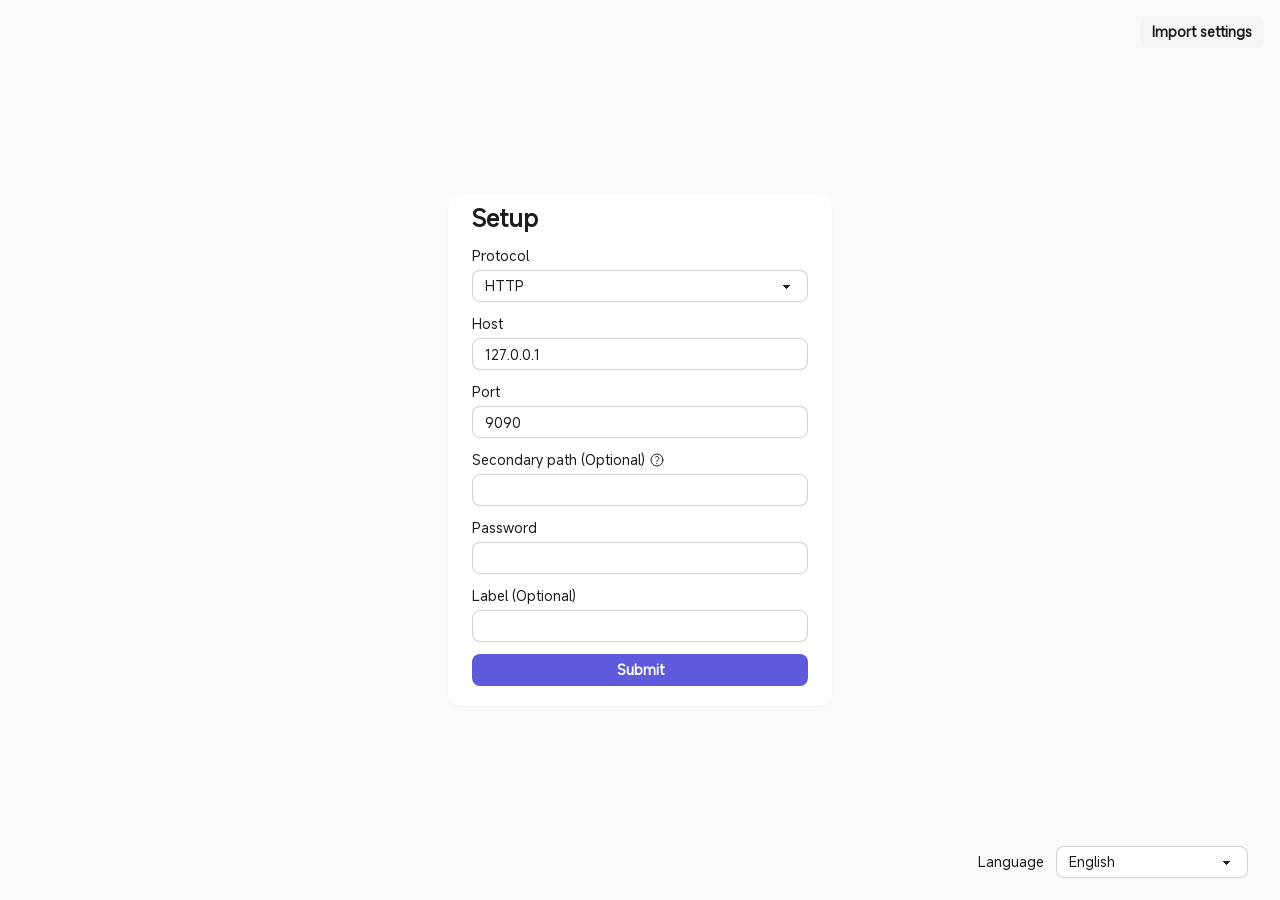
==== commit aa8b8a45: "更新上传面板" ====
--- a/Proxy/WebUI/index.html
+++ b/Proxy/WebUI/index.html
@@ -31,8 +31,8 @@
       name="theme-color"
       content="#FFFFFF"
     />
-    <script type="module" crossorigin src="./assets/index-CmF5A9hv.js"></script>
-    <link rel="stylesheet" crossorigin href="./assets/index-C6RUM20G.css">
+    <script type="module" crossorigin src="./assets/index-DlX6NdoM.js"></script>
+    <link rel="stylesheet" crossorigin href="./assets/index-Ba6MYSz8.css">
   <link rel="manifest" href="./manifest.webmanifest"><script id="vite-plugin-pwa:register-sw" src="./registerSW.js"></script></head>
   <body class="h-dvh w-screen">
     <div id="app"></div>
--- a/Proxy/WebUI/assets/index-Ba6MYSz8.css
+++ b/Proxy/WebUI/assets/index-Ba6MYSz8.css
@@ -0,0 +1 @@
+.tippy-box[data-animation=scale][data-placement^=top]{transform-origin:bottom}.tippy-box[data-animation=scale][data-placement^=bottom]{transform-origin:top}.tippy-box[data-animation=scale][data-placement^=left]{transform-origin:100%}.tippy-box[data-animation=scale][data-placement^=right]{transform-origin:0}.tippy-box[data-animation=scale][data-state=hidden]{opacity:0;transform:scale(.5)}.tippy-box[data-animation=fade][data-state=hidden]{opacity:0}[data-tippy-root]{max-width:calc(100vw - 10px)}.tippy-box{color:#fff;white-space:normal;background-color:#333;border-radius:4px;outline:0;font-size:14px;line-height:1.4;transition-property:transform,visibility,opacity;position:relative}.tippy-box[data-placement^=top]>.tippy-arrow{bottom:0}.tippy-box[data-placement^=top]>.tippy-arrow:before{border-width:8px 8px 0;border-top-color:initial;transform-origin:top;bottom:-7px;left:0}.tippy-box[data-placement^=bottom]>.tippy-arrow{top:0}.tippy-box[data-placement^=bottom]>.tippy-arrow:before{border-width:0 8px 8px;border-bottom-color:initial;transform-origin:bottom;top:-7px;left:0}.tippy-box[data-placement^=left]>.tippy-arrow{right:0}.tippy-box[data-placement^=left]>.tippy-arrow:before{border-width:8px 0 8px 8px;border-left-color:initial;transform-origin:0;right:-7px}.tippy-box[data-placement^=right]>.tippy-arrow{left:0}.tippy-box[data-placement^=right]>.tippy-arrow:before{border-width:8px 8px 8px 0;border-right-color:initial;transform-origin:100%;left:-7px}.tippy-box[data-inertia][data-state=visible]{transition-timing-function:cubic-bezier(.54,1.5,.38,1.11)}.tippy-arrow{color:#333;width:16px;height:16px}.tippy-arrow:before{content:"";border-style:solid;border-color:#0000;position:absolute}.tippy-content{z-index:1;padding:5px 9px;position:relative}.modal-enter-active[data-v-86efe155],.modal-leave-active[data-v-86efe155],.modal-enter-active .modal-backdrop[data-v-86efe155],.modal-leave-active .modal-backdrop[data-v-86efe155]{transition:opacity .2s}.modal-enter-from[data-v-86efe155],.modal-leave-to[data-v-86efe155],.modal-enter-from .modal-backdrop[data-v-86efe155],.modal-leave-to .modal-backdrop[data-v-86efe155]{opacity:0}.modal-enter-active .modal-box[data-v-86efe155],.modal-leave-active .modal-box[data-v-86efe155]{transition:transform .2s}.modal-enter-from .modal-box[data-v-86efe155],.modal-leave-to .modal-box[data-v-86efe155]{transform:scale(.95)}.proxy-chain-scroll[data-v-0740fe02]{flex-shrink:1;max-width:100%;padding-bottom:2px;overflow:auto hidden}.proxy-chain-path[data-v-0740fe02]{background-color:color-mix(in srgb, var(--color-base-content) 4%, transparent);border-radius:9999px;align-items:center;gap:0;min-width:max-content;padding:2px;display:inline-flex}.proxy-chain-node[data-v-0740fe02]{cursor:pointer;white-space:nowrap;border-radius:9999px;flex-shrink:0;padding:1px 10px;font-size:.75rem;line-height:1.25rem;transition:all .2s cubic-bezier(.32,.72,0,1)}.proxy-chain-node[data-v-0740fe02]:hover{background-color:color-mix(in srgb, var(--color-base-content) 8%, transparent)}.proxy-chain-node-active[data-v-0740fe02]{background-color:var(--color-neutral);color:var(--color-neutral-content);box-shadow:0 1px 2px #0000001a}.proxy-chain-node-active[data-v-0740fe02]:hover{background-color:var(--color-neutral)}.proxy-chain-node-terminal[data-v-0740fe02]{cursor:not-allowed;opacity:.6}.proxy-chain-separator[data-v-0740fe02]{opacity:.35;flex-shrink:0;width:12px;height:12px}.proxy-chain-latency[data-v-0740fe02]{font-variant-numeric:tabular-nums;letter-spacing:.01em;cursor:default;pointer-events:none;flex-shrink:0;margin-right:8px;font-size:.75rem;line-height:1.25rem}.tooltip[data-v-a54b2650]:before{z-index:20}.tooltip[data-v-51b6cabc]:before{left:0;transform:translate(-10px)}.vjs-tree-brackets{cursor:pointer}.vjs-tree-brackets:hover{color:#1890ff}.vjs-check-controller{position:absolute;left:0}.vjs-check-controller.is-checked .vjs-check-controller-inner{background-color:#1890ff;border-color:#0076e4}.vjs-check-controller.is-checked .vjs-check-controller-inner.is-checkbox:after{transform:rotate(45deg)scaleY(1)}.vjs-check-controller.is-checked .vjs-check-controller-inner.is-radio:after{transform:translate(-50%,-50%)scale(1)}.vjs-check-controller .vjs-check-controller-inner{vertical-align:middle;box-sizing:border-box;z-index:1;cursor:pointer;background-color:#fff;border:1px solid #bfcbd9;border-radius:2px;width:16px;height:16px;transition:border-color .25s cubic-bezier(.71,-.46,.29,1.46),background-color .25s cubic-bezier(.71,-.46,.29,1.46);display:inline-block;position:relative}.vjs-check-controller .vjs-check-controller-inner:after{box-sizing:content-box;content:"";transform-origin:50%;border:2px solid #fff;border-top:0;border-left:0;width:4px;height:8px;transition:transform .15s cubic-bezier(.71,-.46,.88,.6) 50ms;position:absolute;top:1px;left:4px;transform:rotate(45deg)scaleY(0)}.vjs-check-controller .vjs-check-controller-inner.is-radio{border-radius:100%}.vjs-check-controller .vjs-check-controller-inner.is-radio:after{background-color:#fff;border-radius:100%;height:4px;top:50%;left:50%}.vjs-check-controller .vjs-check-controller-original{opacity:0;z-index:-1;outline:none;margin:0;position:absolute;inset:0}.vjs-carets{cursor:pointer;position:absolute;right:0}.vjs-carets svg{transition:transform .3s}.vjs-carets:hover{color:#1890ff}.vjs-carets-close{transform:rotate(-90deg)}.vjs-tree-node{line-height:20px;display:flex;position:relative}.vjs-tree-node.has-carets{padding-left:15px}.vjs-tree-node.has-carets.has-selector,.vjs-tree-node.has-selector{padding-left:30px}.vjs-tree-node.is-highlight,.vjs-tree-node:hover{background-color:#e6f7ff;border-radius:4px}.vjs-tree-node.is-highlight .vjs-tree-node-actions,.vjs-tree-node:hover .vjs-tree-node-actions{display:block}.vjs-tree-node .vjs-indent{display:flex;position:relative}.vjs-tree-node .vjs-indent-unit.has-line{border-left:1px dashed #bfcbd9}.vjs-tree-node .vjs-tree-node-actions{background-color:#e6f7ff;border-radius:4px;padding:0 4px;display:none;position:absolute;top:0;right:0}.vjs-tree-node .vjs-tree-node-actions .vjs-tree-node-actions-item{cursor:pointer}.vjs-tree-node .vjs-tree-node-actions .vjs-tree-node-actions-item:hover{color:#1890ff}.vjs-tree-node.dark.is-highlight,.vjs-tree-node.dark .vjs-tree-node-actions,.vjs-tree-node.dark:hover{background-color:#2e4558}.vjs-node-index{-webkit-user-select:none;user-select:none;margin-right:4px;position:absolute;right:100%}.vjs-colon{white-space:pre}.vjs-comment{color:#bfcbd9}.vjs-key{white-space:nowrap}.vjs-value{word-break:break-word}.vjs-tree-node.dynamic-height .vjs-value{white-space:pre-wrap}.vjs-value-null,.vjs-value-undefined{color:#d55fde}.vjs-value-boolean,.vjs-value-number{color:#1d8ce0}.vjs-value-string{color:#13ce66}.vjs-tree{text-align:left;font-family:Monaco,Menlo,Consolas,Bitstream Vera Sans Mono,monospace;font-size:14px}.vjs-tree.is-virtual{overflow:auto}.vjs-tree.is-virtual .vjs-tree-node{white-space:nowrap}th .resizer[data-v-99c1f0f0]{opacity:0}th:hover .resizer[data-v-99c1f0f0]{opacity:1}.vjs-tree{font-family:NotoEmoji,Monaco,Menlo,Consolas,Bitstream Vera Sans Mono,monospace}.vjs-tree-node.is-highlight,.vjs-tree-node:hover{background-color:var(--color-base-200)}.ghost[data-v-53ef6064],.ghost[data-v-7334af8f]{opacity:.5}@layer properties{@supports (((-webkit-hyphens:none)) and (not (margin-trim:inline))) or ((-moz-orient:inline) and (not (color:rgb(from red r g b)))){*,:before,:after,::backdrop{--tw-border-style:solid;--tw-border-spacing-x:0;--tw-border-spacing-y:0;--tw-scale-x:1;--tw-scale-y:1;--tw-scale-z:1;--tw-rotate-x:initial;--tw-rotate-y:initial;--tw-rotate-z:initial;--tw-skew-x:initial;--tw-skew-y:initial;--tw-space-y-reverse:0;--tw-shadow:0 0 #0000;--tw-shadow-color:initial;--tw-shadow-alpha:100%;--tw-inset-shadow:0 0 #0000;--tw-inset-shadow-color:initial;--tw-inset-shadow-alpha:100%;--tw-ring-color:initial;--tw-ring-shadow:0 0 #0000;--tw-inset-ring-color:initial;--tw-inset-ring-shadow:0 0 #0000;--tw-ring-inset:initial;--tw-ring-offset-width:0px;--tw-ring-offset-color:#fff;--tw-ring-offset-shadow:0 0 #0000;--tw-backdrop-blur:initial;--tw-backdrop-brightness:initial;--tw-backdrop-contrast:initial;--tw-backdrop-grayscale:initial;--tw-backdrop-hue-rotate:initial;--tw-backdrop-invert:initial;--tw-backdrop-opacity:initial;--tw-backdrop-saturate:initial;--tw-backdrop-sepia:initial;--tw-leading:initial;--tw-font-weight:initial;--tw-tracking:initial;--tw-ordinal:initial;--tw-slashed-zero:initial;--tw-numeric-figure:initial;--tw-numeric-spacing:initial;--tw-numeric-fraction:initial;--tw-outline-style:solid;--tw-blur:initial;--tw-brightness:initial;--tw-contrast:initial;--tw-grayscale:initial;--tw-hue-rotate:initial;--tw-invert:initial;--tw-opacity:initial;--tw-saturate:initial;--tw-sepia:initial;--tw-drop-shadow:initial;--tw-drop-shadow-color:initial;--tw-drop-shadow-alpha:100%;--tw-drop-shadow-size:initial;--tw-duration:initial;--tw-ease:initial;--tw-translate-x:0;--tw-translate-y:0;--tw-translate-z:0}}}@layer theme{:root,:host{--font-sans:ui-sans-serif, system-ui, sans-serif, "Apple Color Emoji", "Segoe UI Emoji", "Segoe UI Symbol", "Noto Color Emoji";--font-mono:ui-monospace, SFMono-Regular, Menlo, Monaco, Consolas, "Liberation Mono", "Courier New", monospace;--color-red-500:oklch(63.7% .237 25.331);--color-yellow-500:oklch(79.5% .184 86.047);--color-green-500:oklch(72.3% .219 149.579);--color-black:#000;--color-white:#fff;--spacing:.25rem;--container-xs:20rem;--container-xl:36rem;--container-3xl:48rem;--container-6xl:72rem;--container-7xl:80rem;--text-xs:.75rem;--text-xs--line-height:calc(1 / .75);--text-sm:.875rem;--text-sm--line-height:calc(1.25 / .875);--text-base:1rem;--text-base--line-height:calc(1.5 / 1);--text-lg:1.125rem;--text-lg--line-height:calc(1.75 / 1.125);--text-2xl:1.5rem;--text-2xl--line-height:calc(2 / 1.5);--text-3xl:1.875rem;--text-3xl--line-height:calc(2.25 / 1.875);--font-weight-extralight:200;--font-weight-normal:400;--font-weight-medium:500;--font-weight-semibold:600;--font-weight-bold:700;--tracking-tight:-.025em;--tracking-wider:.05em;--leading-tight:1.25;--leading-relaxed:1.625;--radius-xs:.125rem;--radius-sm:.25rem;--radius-md:.375rem;--radius-lg:.5rem;--radius-xl:.75rem;--radius-2xl:1rem;--radius-3xl:1.5rem;--ease-out:cubic-bezier(0, 0, .2, 1);--animate-spin:spin 1s linear infinite;--animate-ping:ping 1s cubic-bezier(0, 0, .2, 1) infinite;--animate-pulse:pulse 2s cubic-bezier(.4, 0, .6, 1) infinite;--blur-sm:8px;--blur-xl:24px;--default-transition-duration:.15s;--default-transition-timing-function:cubic-bezier(.4, 0, .2, 1);--default-font-family:var(--font-sans);--default-mono-font-family:var(--font-mono);--font-MiSans-NotoEmoji:"MiSans-VF", "NotoEmoji", system-ui;--font-SarasaUI-NotoEmoji:"SarasaUiSC-Regular", "NotoEmoji", system-ui;--font-PingFang-NotoEmoji:"PingFangSC-Regular", "NotoEmoji", system-ui;--font-FiraSans-NotoEmoji:"Fira Sans", "NotoEmoji", system-ui;--font-SystemUI-NotoEmoji:"NotoEmoji", system-ui;--font-MiSans-Twemoji:"MiSans-VF", "Twemoji", system-ui;--font-SarasaUI-Twemoji:"SarasaUiSC-Regular", "Twemoji", system-ui;--font-PingFang-Twemoji:"PingFangSC-Regular", "Twemoji", system-ui;--font-FiraSans-Twemoji:"Fira Sans", "Twemoji", system-ui;--font-SystemUI-Twemoji:"Twemoji", system-ui;--color-base-150:var(--color-base-150);--color-base-border:var(--color-base-border)}}@layer base{*,:after,:before,::backdrop{box-sizing:border-box;border:0 solid;margin:0;padding:0}::file-selector-button{box-sizing:border-box;border:0 solid;margin:0;padding:0}html,:host{-webkit-text-size-adjust:100%;tab-size:4;line-height:1.5;font-family:var(--default-font-family,ui-sans-serif, system-ui, sans-serif, "Apple Color Emoji", "Segoe UI Emoji", "Segoe UI Symbol", "Noto Color Emoji");font-feature-settings:var(--default-font-feature-settings,normal);font-variation-settings:var(--default-font-variation-settings,normal);-webkit-tap-highlight-color:transparent}hr{height:0;color:inherit;border-top-width:1px}abbr:where([title]){-webkit-text-decoration:underline dotted;text-decoration:underline dotted}h1,h2,h3,h4,h5,h6{font-size:inherit;font-weight:inherit}a{color:inherit;-webkit-text-decoration:inherit;-webkit-text-decoration:inherit;-webkit-text-decoration:inherit;-webkit-text-decoration:inherit;text-decoration:inherit}b,strong{font-weight:bolder}code,kbd,samp,pre{font-family:var(--default-mono-font-family,ui-monospace, SFMono-Regular, Menlo, Monaco, Consolas, "Liberation Mono", "Courier New", monospace);font-feature-settings:var(--default-mono-font-feature-settings,normal);font-variation-settings:var(--default-mono-font-variation-settings,normal);font-size:1em}small{font-size:80%}sub,sup{vertical-align:baseline;font-size:75%;line-height:0;position:relative}sub{bottom:-.25em}sup{top:-.5em}table{text-indent:0;border-color:inherit;border-collapse:collapse}:-moz-focusring{outline:auto}progress{vertical-align:baseline}summary{display:list-item}ol,ul,menu{list-style:none}img,svg,video,canvas,audio,iframe,embed,object{vertical-align:middle;display:block}img,video{max-width:100%;height:auto}button,input,select,optgroup,textarea{font:inherit;font-feature-settings:inherit;font-variation-settings:inherit;letter-spacing:inherit;color:inherit;opacity:1;background-color:#0000;border-radius:0}::file-selector-button{font:inherit;font-feature-settings:inherit;font-variation-settings:inherit;letter-spacing:inherit;color:inherit;opacity:1;background-color:#0000;border-radius:0}:where(select:is([multiple],[size])) optgroup{font-weight:bolder}:where(select:is([multiple],[size])) optgroup option{padding-inline-start:20px}::file-selector-button{margin-inline-end:4px}::placeholder{opacity:1}@supports (not ((-webkit-appearance:-apple-pay-button))) or (contain-intrinsic-size:1px){::placeholder{color:currentColor}@supports (color:color-mix(in lab, red, red)){::placeholder{color:color-mix(in oklab, currentcolor 50%, transparent)}}}textarea{resize:vertical}::-webkit-search-decoration{-webkit-appearance:none}::-webkit-date-and-time-value{min-height:1lh;text-align:inherit}::-webkit-datetime-edit{display:inline-flex}::-webkit-datetime-edit-fields-wrapper{padding:0}::-webkit-datetime-edit{padding-block:0}::-webkit-datetime-edit-year-field{padding-block:0}::-webkit-datetime-edit-month-field{padding-block:0}::-webkit-datetime-edit-day-field{padding-block:0}::-webkit-datetime-edit-hour-field{padding-block:0}::-webkit-datetime-edit-minute-field{padding-block:0}::-webkit-datetime-edit-second-field{padding-block:0}::-webkit-datetime-edit-millisecond-field{padding-block:0}::-webkit-datetime-edit-meridiem-field{padding-block:0}::-webkit-calendar-picker-indicator{line-height:1}:-moz-ui-invalid{box-shadow:none}button,input:where([type=button],[type=reset],[type=submit]){appearance:button}::file-selector-button{appearance:button}::-webkit-inner-spin-button{height:auto}::-webkit-outer-spin-button{height:auto}[hidden]:where(:not([hidden=until-found])){display:none!important}:where(:root),[data-theme=light]{--lightningcss-light:initial;--lightningcss-dark: ;color-scheme:light;--color-base-100:oklch(100% 0 0);--color-base-200:oklch(98% 0 0);--color-base-300:oklch(95% 0 0);--color-base-content:oklch(21% .006 285.885);--color-primary:oklch(45% .24 277.023);--color-primary-content:oklch(93% .034 272.788);--color-secondary:oklch(65% .241 354.308);--color-secondary-content:oklch(94% .028 342.258);--color-accent:oklch(77% .152 181.912);--color-accent-content:oklch(38% .063 188.416);--color-neutral:oklch(14% .005 285.823);--color-neutral-content:oklch(92% .004 286.32);--color-info:oklch(74% .16 232.661);--color-info-content:oklch(29% .066 243.157);--color-success:oklch(76% .177 163.223);--color-success-content:oklch(37% .077 168.94);--color-warning:oklch(82% .189 84.429);--color-warning-content:oklch(41% .112 45.904);--color-error:oklch(71% .194 13.428);--color-error-content:oklch(27% .105 12.094);--radius-selector:.5rem;--radius-field:.25rem;--radius-box:.5rem;--size-selector:.25rem;--size-field:.25rem;--border:1px;--depth:1;--noise:0}:root:has(input.theme-controller[value=light]:checked){--lightningcss-light:initial;--lightningcss-dark: ;color-scheme:light;--color-base-100:oklch(100% 0 0);--color-base-200:oklch(98% 0 0);--color-base-300:oklch(95% 0 0);--color-base-content:oklch(21% .006 285.885);--color-primary:oklch(45% .24 277.023);--color-primary-content:oklch(93% .034 272.788);--color-secondary:oklch(65% .241 354.308);--color-secondary-content:oklch(94% .028 342.258);--color-accent:oklch(77% .152 181.912);--color-accent-content:oklch(38% .063 188.416);--color-neutral:oklch(14% .005 285.823);--color-neutral-content:oklch(92% .004 286.32);--color-info:oklch(74% .16 232.661);--color-info-content:oklch(29% .066 243.157);--color-success:oklch(76% .177 163.223);--color-success-content:oklch(37% .077 168.94);--color-warning:oklch(82% .189 84.429);--color-warning-content:oklch(41% .112 45.904);--color-error:oklch(71% .194 13.428);--color-error-content:oklch(27% .105 12.094);--radius-selector:.5rem;--radius-field:.25rem;--radius-box:.5rem;--size-selector:.25rem;--size-field:.25rem;--border:1px;--depth:1;--noise:0}@media (prefers-color-scheme:dark){:root:not([data-theme]){--lightningcss-light: ;--lightningcss-dark:initial;color-scheme:dark;--color-base-100:oklch(25.33% .016 252.42);--color-base-200:oklch(23.26% .014 253.1);--color-base-300:oklch(21.15% .012 254.09);--color-base-content:oklch(97.807% .029 256.847);--color-primary:oklch(58% .233 277.117);--color-primary-content:oklch(96% .018 272.314);--color-secondary:oklch(65% .241 354.308);--color-secondary-content:oklch(94% .028 342.258);--color-accent:oklch(77% .152 181.912);--color-accent-content:oklch(38% .063 188.416);--color-neutral:oklch(14% .005 285.823);--color-neutral-content:oklch(92% .004 286.32);--color-info:oklch(74% .16 232.661);--color-info-content:oklch(29% .066 243.157);--color-success:oklch(76% .177 163.223);--color-success-content:oklch(37% .077 168.94);--color-warning:oklch(82% .189 84.429);--color-warning-content:oklch(41% .112 45.904);--color-error:oklch(71% .194 13.428);--color-error-content:oklch(27% .105 12.094);--radius-selector:.5rem;--radius-field:.25rem;--radius-box:.5rem;--size-selector:.25rem;--size-field:.25rem;--border:1px;--depth:1;--noise:0}}:is(:root:has(input.theme-controller[value=cupcake]:checked),[data-theme=cupcake]){--lightningcss-light:initial;--lightningcss-dark: ;color-scheme:light;--color-base-100:oklch(97.788% .004 56.375);--color-base-200:oklch(93.982% .007 61.449);--color-base-300:oklch(91.586% .006 53.44);--color-base-content:oklch(23.574% .066 313.189);--color-primary:oklch(85% .138 181.071);--color-primary-content:oklch(43% .078 188.216);--color-secondary:oklch(89% .061 343.231);--color-secondary-content:oklch(45% .187 3.815);--color-accent:oklch(90% .076 70.697);--color-accent-content:oklch(47% .157 37.304);--color-neutral:oklch(27% .006 286.033);--color-neutral-content:oklch(92% .004 286.32);--color-info:oklch(68% .169 237.323);--color-info-content:oklch(29% .066 243.157);--color-success:oklch(69% .17 162.48);--color-success-content:oklch(26% .051 172.552);--color-warning:oklch(79% .184 86.047);--color-warning-content:oklch(28% .066 53.813);--color-error:oklch(64% .246 16.439);--color-error-content:oklch(27% .105 12.094);--radius-selector:1rem;--radius-field:2rem;--radius-box:1rem;--size-selector:.25rem;--size-field:.25rem;--border:2px;--depth:1;--noise:0}:is(:root:has(input.theme-controller[value=bumblebee]:checked),[data-theme=bumblebee]){--lightningcss-light:initial;--lightningcss-dark: ;color-scheme:light;--color-base-100:oklch(100% 0 0);--color-base-200:oklch(97% 0 0);--color-base-300:oklch(92% 0 0);--color-base-content:oklch(20% 0 0);--color-primary:oklch(85% .199 91.936);--color-primary-content:oklch(42% .095 57.708);--color-secondary:oklch(75% .183 55.934);--color-secondary-content:oklch(40% .123 38.172);--color-accent:oklch(0% 0 0);--color-accent-content:oklch(100% 0 0);--color-neutral:oklch(37% .01 67.558);--color-neutral-content:oklch(92% .003 48.717);--color-info:oklch(74% .16 232.661);--color-info-content:oklch(39% .09 240.876);--color-success:oklch(76% .177 163.223);--color-success-content:oklch(37% .077 168.94);--color-warning:oklch(82% .189 84.429);--color-warning-content:oklch(41% .112 45.904);--color-error:oklch(70% .191 22.216);--color-error-content:oklch(39% .141 25.723);--radius-selector:1rem;--radius-field:.5rem;--radius-box:1rem;--size-selector:.25rem;--size-field:.25rem;--border:1px;--depth:1;--noise:0}:is(:root:has(input.theme-controller[value=emerald]:checked),[data-theme=emerald]){--lightningcss-light:initial;--lightningcss-dark: ;color-scheme:light;--color-base-100:oklch(100% 0 0);--color-base-200:oklch(93% 0 0);--color-base-300:oklch(86% 0 0);--color-base-content:oklch(35.519% .032 262.988);--color-primary:oklch(76.662% .135 153.45);--color-primary-content:oklch(33.387% .04 162.24);--color-secondary:oklch(61.302% .202 261.294);--color-secondary-content:oklch(100% 0 0);--color-accent:oklch(72.772% .149 33.2);--color-accent-content:oklch(0% 0 0);--color-neutral:oklch(35.519% .032 262.988);--color-neutral-content:oklch(98.462% .001 247.838);--color-info:oklch(72.06% .191 231.6);--color-info-content:oklch(0% 0 0);--color-success:oklch(64.8% .15 160);--color-success-content:oklch(0% 0 0);--color-warning:oklch(84.71% .199 83.87);--color-warning-content:oklch(0% 0 0);--color-error:oklch(71.76% .221 22.18);--color-error-content:oklch(0% 0 0);--radius-selector:1rem;--radius-field:.5rem;--radius-box:1rem;--size-selector:.25rem;--size-field:.25rem;--border:1px;--depth:0;--noise:0}:is(:root:has(input.theme-controller[value=corporate]:checked),[data-theme=corporate]){--lightningcss-light:initial;--lightningcss-dark: ;color-scheme:light;--color-base-100:oklch(100% 0 0);--color-base-200:oklch(93% 0 0);--color-base-300:oklch(86% 0 0);--color-base-content:oklch(22.389% .031 278.072);--color-primary:oklch(58% .158 241.966);--color-primary-content:oklch(100% 0 0);--color-secondary:oklch(55% .046 257.417);--color-secondary-content:oklch(100% 0 0);--color-accent:oklch(60% .118 184.704);--color-accent-content:oklch(100% 0 0);--color-neutral:oklch(0% 0 0);--color-neutral-content:oklch(100% 0 0);--color-info:oklch(60% .126 221.723);--color-info-content:oklch(100% 0 0);--color-success:oklch(62% .194 149.214);--color-success-content:oklch(100% 0 0);--color-warning:oklch(85% .199 91.936);--color-warning-content:oklch(0% 0 0);--color-error:oklch(70% .191 22.216);--color-error-content:oklch(0% 0 0);--radius-selector:.25rem;--radius-field:.25rem;--radius-box:.25rem;--size-selector:.25rem;--size-field:.25rem;--border:1px;--depth:0;--noise:0}:is(:root:has(input.theme-controller[value=synthwave]:checked),[data-theme=synthwave]){--lightningcss-light: ;--lightningcss-dark:initial;color-scheme:dark;--color-base-100:oklch(15% .09 281.288);--color-base-200:oklch(20% .09 281.288);--color-base-300:oklch(25% .09 281.288);--color-base-content:oklch(78% .115 274.713);--color-primary:oklch(71% .202 349.761);--color-primary-content:oklch(28% .109 3.907);--color-secondary:oklch(82% .111 230.318);--color-secondary-content:oklch(29% .066 243.157);--color-accent:oklch(75% .183 55.934);--color-accent-content:oklch(26% .079 36.259);--color-neutral:oklch(45% .24 277.023);--color-neutral-content:oklch(87% .065 274.039);--color-info:oklch(74% .16 232.661);--color-info-content:oklch(29% .066 243.157);--color-success:oklch(77% .152 181.912);--color-success-content:oklch(27% .046 192.524);--color-warning:oklch(90% .182 98.111);--color-warning-content:oklch(42% .095 57.708);--color-error:oklch(73.7% .121 32.639);--color-error-content:oklch(23.501% .096 290.329);--radius-selector:1rem;--radius-field:.5rem;--radius-box:1rem;--size-selector:.25rem;--size-field:.25rem;--border:1px;--depth:0;--noise:0}:is(:root:has(input.theme-controller[value=retro]:checked),[data-theme=retro]){--lightningcss-light:initial;--lightningcss-dark: ;color-scheme:light;--color-base-100:oklch(91.637% .034 90.515);--color-base-200:oklch(88.272% .049 91.774);--color-base-300:oklch(84.133% .065 90.856);--color-base-content:oklch(41% .112 45.904);--color-primary:oklch(80% .114 19.571);--color-primary-content:oklch(39% .141 25.723);--color-secondary:oklch(92% .084 155.995);--color-secondary-content:oklch(44% .119 151.328);--color-accent:oklch(68% .162 75.834);--color-accent-content:oklch(41% .112 45.904);--color-neutral:oklch(44% .011 73.639);--color-neutral-content:oklch(86% .005 56.366);--color-info:oklch(58% .158 241.966);--color-info-content:oklch(96% .059 95.617);--color-success:oklch(51% .096 186.391);--color-success-content:oklch(96% .059 95.617);--color-warning:oklch(64% .222 41.116);--color-warning-content:oklch(96% .059 95.617);--color-error:oklch(70% .191 22.216);--color-error-content:oklch(40% .123 38.172);--radius-selector:.25rem;--radius-field:.25rem;--radius-box:.5rem;--size-selector:.25rem;--size-field:.25rem;--border:1px;--depth:0;--noise:0}:is(:root:has(input.theme-controller[value=cyberpunk]:checked),[data-theme=cyberpunk]){--lightningcss-light:initial;--lightningcss-dark: ;color-scheme:light;--color-base-100:oklch(94.51% .179 104.32);--color-base-200:oklch(91.51% .179 104.32);--color-base-300:oklch(85.51% .179 104.32);--color-base-content:oklch(0% 0 0);--color-primary:oklch(74.22% .209 6.35);--color-primary-content:oklch(14.844% .041 6.35);--color-secondary:oklch(83.33% .184 204.72);--color-secondary-content:oklch(16.666% .036 204.72);--color-accent:oklch(71.86% .217 310.43);--color-accent-content:oklch(14.372% .043 310.43);--color-neutral:oklch(23.04% .065 269.31);--color-neutral-content:oklch(94.51% .179 104.32);--color-info:oklch(72.06% .191 231.6);--color-info-content:oklch(0% 0 0);--color-success:oklch(64.8% .15 160);--color-success-content:oklch(0% 0 0);--color-warning:oklch(84.71% .199 83.87);--color-warning-content:oklch(0% 0 0);--color-error:oklch(71.76% .221 22.18);--color-error-content:oklch(0% 0 0);--radius-selector:0rem;--radius-field:0rem;--radius-box:0rem;--size-selector:.25rem;--size-field:.25rem;--border:1px;--depth:0;--noise:0}:is(:root:has(input.theme-controller[value=valentine]:checked),[data-theme=valentine]){--lightningcss-light:initial;--lightningcss-dark: ;color-scheme:light;--color-base-100:oklch(97% .014 343.198);--color-base-200:oklch(94% .028 342.258);--color-base-300:oklch(89% .061 343.231);--color-base-content:oklch(52% .223 3.958);--color-primary:oklch(65% .241 354.308);--color-primary-content:oklch(100% 0 0);--color-secondary:oklch(62% .265 303.9);--color-secondary-content:oklch(97% .014 308.299);--color-accent:oklch(82% .111 230.318);--color-accent-content:oklch(39% .09 240.876);--color-neutral:oklch(40% .153 2.432);--color-neutral-content:oklch(89% .061 343.231);--color-info:oklch(86% .127 207.078);--color-info-content:oklch(44% .11 240.79);--color-success:oklch(84% .143 164.978);--color-success-content:oklch(43% .095 166.913);--color-warning:oklch(75% .183 55.934);--color-warning-content:oklch(26% .079 36.259);--color-error:oklch(63% .237 25.331);--color-error-content:oklch(97% .013 17.38);--radius-selector:1rem;--radius-field:2rem;--radius-box:1rem;--size-selector:.25rem;--size-field:.25rem;--border:1px;--depth:0;--noise:0}:is(:root:has(input.theme-controller[value=halloween]:checked),[data-theme=halloween]){--lightningcss-light: ;--lightningcss-dark:initial;color-scheme:dark;--color-base-100:oklch(21% .006 56.043);--color-base-200:oklch(14% .004 49.25);--color-base-300:oklch(0% 0 0);--color-base-content:oklch(84.955% 0 0);--color-primary:oklch(77.48% .204 60.62);--color-primary-content:oklch(19.693% .004 196.779);--color-secondary:oklch(45.98% .248 305.03);--color-secondary-content:oklch(89.196% .049 305.03);--color-accent:oklch(64.8% .223 136.073);--color-accent-content:oklch(0% 0 0);--color-neutral:oklch(24.371% .046 65.681);--color-neutral-content:oklch(84.874% .009 65.681);--color-info:oklch(54.615% .215 262.88);--color-info-content:oklch(90.923% .043 262.88);--color-success:oklch(62.705% .169 149.213);--color-success-content:oklch(12.541% .033 149.213);--color-warning:oklch(66.584% .157 58.318);--color-warning-content:oklch(13.316% .031 58.318);--color-error:oklch(65.72% .199 27.33);--color-error-content:oklch(13.144% .039 27.33);--radius-selector:1rem;--radius-field:.5rem;--radius-box:1rem;--size-selector:.25rem;--size-field:.25rem;--border:1px;--depth:1;--noise:0}:is(:root:has(input.theme-controller[value=garden]:checked),[data-theme=garden]){--lightningcss-light:initial;--lightningcss-dark: ;color-scheme:light;--color-base-100:oklch(92.951% .002 17.197);--color-base-200:oklch(86.445% .002 17.197);--color-base-300:oklch(79.938% .001 17.197);--color-base-content:oklch(16.961% .001 17.32);--color-primary:oklch(62.45% .278 3.836);--color-primary-content:oklch(100% 0 0);--color-secondary:oklch(48.495% .11 355.095);--color-secondary-content:oklch(89.699% .022 355.095);--color-accent:oklch(56.273% .054 154.39);--color-accent-content:oklch(100% 0 0);--color-neutral:oklch(24.155% .049 89.07);--color-neutral-content:oklch(92.951% .002 17.197);--color-info:oklch(72.06% .191 231.6);--color-info-content:oklch(0% 0 0);--color-success:oklch(64.8% .15 160);--color-success-content:oklch(0% 0 0);--color-warning:oklch(84.71% .199 83.87);--color-warning-content:oklch(0% 0 0);--color-error:oklch(71.76% .221 22.18);--color-error-content:oklch(0% 0 0);--radius-selector:1rem;--radius-field:.5rem;--radius-box:1rem;--size-selector:.25rem;--size-field:.25rem;--border:1px;--depth:0;--noise:0}:is(:root:has(input.theme-controller[value=forest]:checked),[data-theme=forest]){--lightningcss-light: ;--lightningcss-dark:initial;color-scheme:dark;--color-base-100:oklch(20.84% .008 17.911);--color-base-200:oklch(18.522% .007 17.911);--color-base-300:oklch(16.203% .007 17.911);--color-base-content:oklch(83.768% .001 17.911);--color-primary:oklch(68.628% .185 148.958);--color-primary-content:oklch(0% 0 0);--color-secondary:oklch(69.776% .135 168.327);--color-secondary-content:oklch(13.955% .027 168.327);--color-accent:oklch(70.628% .119 185.713);--color-accent-content:oklch(14.125% .023 185.713);--color-neutral:oklch(30.698% .039 171.364);--color-neutral-content:oklch(86.139% .007 171.364);--color-info:oklch(72.06% .191 231.6);--color-info-content:oklch(0% 0 0);--color-success:oklch(64.8% .15 160);--color-success-content:oklch(0% 0 0);--color-warning:oklch(84.71% .199 83.87);--color-warning-content:oklch(0% 0 0);--color-error:oklch(71.76% .221 22.18);--color-error-content:oklch(0% 0 0);--radius-selector:1rem;--radius-field:2rem;--radius-box:1rem;--size-selector:.25rem;--size-field:.25rem;--border:1px;--depth:0;--noise:0}:is(:root:has(input.theme-controller[value=aqua]:checked),[data-theme=aqua]){--lightningcss-light: ;--lightningcss-dark:initial;color-scheme:dark;--color-base-100:oklch(37% .146 265.522);--color-base-200:oklch(28% .091 267.935);--color-base-300:oklch(22% .091 267.935);--color-base-content:oklch(90% .058 230.902);--color-primary:oklch(85.661% .144 198.645);--color-primary-content:oklch(40.124% .068 197.603);--color-secondary:oklch(60.682% .108 309.782);--color-secondary-content:oklch(96% .016 293.756);--color-accent:oklch(93.426% .102 94.555);--color-accent-content:oklch(18.685% .02 94.555);--color-neutral:oklch(27% .146 265.522);--color-neutral-content:oklch(80% .146 265.522);--color-info:oklch(54.615% .215 262.88);--color-info-content:oklch(90.923% .043 262.88);--color-success:oklch(62.705% .169 149.213);--color-success-content:oklch(12.541% .033 149.213);--color-warning:oklch(66.584% .157 58.318);--color-warning-content:oklch(27% .077 45.635);--color-error:oklch(73.95% .19 27.33);--color-error-content:oklch(14.79% .038 27.33);--radius-selector:1rem;--radius-field:.5rem;--radius-box:1rem;--size-selector:.25rem;--size-field:.25rem;--border:1px;--depth:1;--noise:0}:is(:root:has(input.theme-controller[value=lofi]:checked),[data-theme=lofi]){--lightningcss-light:initial;--lightningcss-dark: ;color-scheme:light;--color-base-100:oklch(100% 0 0);--color-base-200:oklch(97% 0 0);--color-base-300:oklch(94% 0 0);--color-base-content:oklch(0% 0 0);--color-primary:oklch(15.906% 0 0);--color-primary-content:oklch(100% 0 0);--color-secondary:oklch(21.455% .001 17.278);--color-secondary-content:oklch(100% 0 0);--color-accent:oklch(26.861% 0 0);--color-accent-content:oklch(100% 0 0);--color-neutral:oklch(0% 0 0);--color-neutral-content:oklch(100% 0 0);--color-info:oklch(79.54% .103 205.9);--color-info-content:oklch(15.908% .02 205.9);--color-success:oklch(90.13% .153 164.14);--color-success-content:oklch(18.026% .03 164.14);--color-warning:oklch(88.37% .135 79.94);--color-warning-content:oklch(17.674% .027 79.94);--color-error:oklch(78.66% .15 28.47);--color-error-content:oklch(15.732% .03 28.47);--radius-selector:2rem;--radius-field:.25rem;--radius-box:.5rem;--size-selector:.25rem;--size-field:.25rem;--border:1px;--depth:0;--noise:0}:is(:root:has(input.theme-controller[value=pastel]:checked),[data-theme=pastel]){--lightningcss-light:initial;--lightningcss-dark: ;color-scheme:light;--color-base-100:oklch(100% 0 0);--color-base-200:oklch(98.462% .001 247.838);--color-base-300:oklch(92.462% .001 247.838);--color-base-content:oklch(20% 0 0);--color-primary:oklch(90% .063 306.703);--color-primary-content:oklch(49% .265 301.924);--color-secondary:oklch(89% .058 10.001);--color-secondary-content:oklch(51% .222 16.935);--color-accent:oklch(90% .093 164.15);--color-accent-content:oklch(50% .118 165.612);--color-neutral:oklch(55% .046 257.417);--color-neutral-content:oklch(92% .013 255.508);--color-info:oklch(86% .127 207.078);--color-info-content:oklch(52% .105 223.128);--color-success:oklch(87% .15 154.449);--color-success-content:oklch(52% .154 150.069);--color-warning:oklch(83% .128 66.29);--color-warning-content:oklch(55% .195 38.402);--color-error:oklch(80% .114 19.571);--color-error-content:oklch(50% .213 27.518);--radius-selector:1rem;--radius-field:2rem;--radius-box:1rem;--size-selector:.25rem;--size-field:.25rem;--border:2px;--depth:0;--noise:0}:is(:root:has(input.theme-controller[value=fantasy]:checked),[data-theme=fantasy]){--lightningcss-light:initial;--lightningcss-dark: ;color-scheme:light;--color-base-100:oklch(100% 0 0);--color-base-200:oklch(93% 0 0);--color-base-300:oklch(86% 0 0);--color-base-content:oklch(27.807% .029 256.847);--color-primary:oklch(37.45% .189 325.02);--color-primary-content:oklch(87.49% .037 325.02);--color-secondary:oklch(53.92% .162 241.36);--color-secondary-content:oklch(90.784% .032 241.36);--color-accent:oklch(75.98% .204 56.72);--color-accent-content:oklch(15.196% .04 56.72);--color-neutral:oklch(27.807% .029 256.847);--color-neutral-content:oklch(85.561% .005 256.847);--color-info:oklch(72.06% .191 231.6);--color-info-content:oklch(0% 0 0);--color-success:oklch(64.8% .15 160);--color-success-content:oklch(0% 0 0);--color-warning:oklch(84.71% .199 83.87);--color-warning-content:oklch(0% 0 0);--color-error:oklch(71.76% .221 22.18);--color-error-content:oklch(0% 0 0);--radius-selector:1rem;--radius-field:.5rem;--radius-box:1rem;--size-selector:.25rem;--size-field:.25rem;--border:1px;--depth:1;--noise:0}:is(:root:has(input.theme-controller[value=wireframe]:checked),[data-theme=wireframe]){--lightningcss-light:initial;--lightningcss-dark: ;color-scheme:light;--color-base-100:oklch(100% 0 0);--color-base-200:oklch(97% 0 0);--color-base-300:oklch(94% 0 0);--color-base-content:oklch(20% 0 0);--color-primary:oklch(87% 0 0);--color-primary-content:oklch(26% 0 0);--color-secondary:oklch(87% 0 0);--color-secondary-content:oklch(26% 0 0);--color-accent:oklch(87% 0 0);--color-accent-content:oklch(26% 0 0);--color-neutral:oklch(87% 0 0);--color-neutral-content:oklch(26% 0 0);--color-info:oklch(44% .11 240.79);--color-info-content:oklch(90% .058 230.902);--color-success:oklch(43% .095 166.913);--color-success-content:oklch(90% .093 164.15);--color-warning:oklch(47% .137 46.201);--color-warning-content:oklch(92% .12 95.746);--color-error:oklch(44% .177 26.899);--color-error-content:oklch(88% .062 18.334);--radius-selector:0rem;--radius-field:.25rem;--radius-box:.25rem;--size-selector:.25rem;--size-field:.25rem;--border:1px;--depth:0;--noise:0}:is(:root:has(input.theme-controller[value=black]:checked),[data-theme=black]){--lightningcss-light: ;--lightningcss-dark:initial;color-scheme:dark;--color-base-100:oklch(0% 0 0);--color-base-200:oklch(19% 0 0);--color-base-300:oklch(22% 0 0);--color-base-content:oklch(87.609% 0 0);--color-primary:oklch(35% 0 0);--color-primary-content:oklch(100% 0 0);--color-secondary:oklch(35% 0 0);--color-secondary-content:oklch(100% 0 0);--color-accent:oklch(35% 0 0);--color-accent-content:oklch(100% 0 0);--color-neutral:oklch(35% 0 0);--color-neutral-content:oklch(100% 0 0);--color-info:oklch(45.201% .313 264.052);--color-info-content:oklch(89.04% .062 264.052);--color-success:oklch(51.975% .176 142.495);--color-success-content:oklch(90.395% .035 142.495);--color-warning:oklch(96.798% .211 109.769);--color-warning-content:oklch(19.359% .042 109.769);--color-error:oklch(62.795% .257 29.233);--color-error-content:oklch(12.559% .051 29.233);--radius-selector:0rem;--radius-field:0rem;--radius-box:0rem;--size-selector:.25rem;--size-field:.25rem;--border:1px;--depth:0;--noise:0}:is(:root:has(input.theme-controller[value=luxury]:checked),[data-theme=luxury]){--lightningcss-light: ;--lightningcss-dark:initial;color-scheme:dark;--color-base-100:oklch(14.076% .004 285.822);--color-base-200:oklch(20.219% .004 308.229);--color-base-300:oklch(23.219% .004 308.229);--color-base-content:oklch(75.687% .123 76.89);--color-primary:oklch(100% 0 0);--color-primary-content:oklch(20% 0 0);--color-secondary:oklch(27.581% .064 261.069);--color-secondary-content:oklch(85.516% .012 261.069);--color-accent:oklch(36.674% .051 338.825);--color-accent-content:oklch(87.334% .01 338.825);--color-neutral:oklch(24.27% .057 59.825);--color-neutral-content:oklch(93.203% .089 90.861);--color-info:oklch(79.061% .121 237.133);--color-info-content:oklch(15.812% .024 237.133);--color-success:oklch(78.119% .192 132.154);--color-success-content:oklch(15.623% .038 132.154);--color-warning:oklch(86.127% .136 102.891);--color-warning-content:oklch(17.225% .027 102.891);--color-error:oklch(71.753% .176 22.568);--color-error-content:oklch(14.35% .035 22.568);--radius-selector:1rem;--radius-field:.5rem;--radius-box:1rem;--size-selector:.25rem;--size-field:.25rem;--border:1px;--depth:1;--noise:0}:is(:root:has(input.theme-controller[value=dracula]:checked),[data-theme=dracula]){--lightningcss-light: ;--lightningcss-dark:initial;color-scheme:dark;--color-base-100:oklch(28.822% .022 277.508);--color-base-200:oklch(26.805% .02 277.508);--color-base-300:oklch(24.787% .019 277.508);--color-base-content:oklch(97.747% .007 106.545);--color-primary:oklch(75.461% .183 346.812);--color-primary-content:oklch(15.092% .036 346.812);--color-secondary:oklch(74.202% .148 301.883);--color-secondary-content:oklch(14.84% .029 301.883);--color-accent:oklch(83.392% .124 66.558);--color-accent-content:oklch(16.678% .024 66.558);--color-neutral:oklch(39.445% .032 275.524);--color-neutral-content:oklch(87.889% .006 275.524);--color-info:oklch(88.263% .093 212.846);--color-info-content:oklch(17.652% .018 212.846);--color-success:oklch(87.099% .219 148.024);--color-success-content:oklch(17.419% .043 148.024);--color-warning:oklch(95.533% .134 112.757);--color-warning-content:oklch(19.106% .026 112.757);--color-error:oklch(68.22% .206 24.43);--color-error-content:oklch(13.644% .041 24.43);--radius-selector:1rem;--radius-field:.5rem;--radius-box:1rem;--size-selector:.25rem;--size-field:.25rem;--border:1px;--depth:0;--noise:0}:is(:root:has(input.theme-controller[value=cmyk]:checked),[data-theme=cmyk]){--lightningcss-light:initial;--lightningcss-dark: ;color-scheme:light;--color-base-100:oklch(100% 0 0);--color-base-200:oklch(95% 0 0);--color-base-300:oklch(90% 0 0);--color-base-content:oklch(20% 0 0);--color-primary:oklch(71.772% .133 239.443);--color-primary-content:oklch(14.354% .026 239.443);--color-secondary:oklch(64.476% .202 359.339);--color-secondary-content:oklch(12.895% .04 359.339);--color-accent:oklch(94.228% .189 105.306);--color-accent-content:oklch(18.845% .037 105.306);--color-neutral:oklch(21.778% 0 0);--color-neutral-content:oklch(84.355% 0 0);--color-info:oklch(68.475% .094 217.284);--color-info-content:oklch(13.695% .018 217.284);--color-success:oklch(46.949% .162 321.406);--color-success-content:oklch(89.389% .032 321.406);--color-warning:oklch(71.236% .159 52.023);--color-warning-content:oklch(14.247% .031 52.023);--color-error:oklch(62.013% .208 28.717);--color-error-content:oklch(12.402% .041 28.717);--radius-selector:1rem;--radius-field:.5rem;--radius-box:1rem;--size-selector:.25rem;--size-field:.25rem;--border:1px;--depth:0;--noise:0}:is(:root:has(input.theme-controller[value=autumn]:checked),[data-theme=autumn]){--lightningcss-light:initial;--lightningcss-dark: ;color-scheme:light;--color-base-100:oklch(95.814% 0 0);--color-base-200:oklch(89.107% 0 0);--color-base-300:oklch(82.4% 0 0);--color-base-content:oklch(19.162% 0 0);--color-primary:oklch(40.723% .161 17.53);--color-primary-content:oklch(88.144% .032 17.53);--color-secondary:oklch(61.676% .169 23.865);--color-secondary-content:oklch(12.335% .033 23.865);--color-accent:oklch(73.425% .094 60.729);--color-accent-content:oklch(14.685% .018 60.729);--color-neutral:oklch(54.367% .037 51.902);--color-neutral-content:oklch(90.873% .007 51.902);--color-info:oklch(69.224% .097 207.284);--color-info-content:oklch(13.844% .019 207.284);--color-success:oklch(60.995% .08 174.616);--color-success-content:oklch(12.199% .016 174.616);--color-warning:oklch(70.081% .164 56.844);--color-warning-content:oklch(14.016% .032 56.844);--color-error:oklch(53.07% .241 24.16);--color-error-content:oklch(90.614% .048 24.16);--radius-selector:1rem;--radius-field:.5rem;--radius-box:1rem;--size-selector:.25rem;--size-field:.25rem;--border:1px;--depth:1;--noise:0}:is(:root:has(input.theme-controller[value=business]:checked),[data-theme=business]){--lightningcss-light: ;--lightningcss-dark:initial;color-scheme:dark;--color-base-100:oklch(24.353% 0 0);--color-base-200:oklch(22.648% 0 0);--color-base-300:oklch(20.944% 0 0);--color-base-content:oklch(84.87% 0 0);--color-primary:oklch(41.703% .099 251.473);--color-primary-content:oklch(88.34% .019 251.473);--color-secondary:oklch(64.092% .027 229.389);--color-secondary-content:oklch(12.818% .005 229.389);--color-accent:oklch(67.271% .167 35.791);--color-accent-content:oklch(13.454% .033 35.791);--color-neutral:oklch(27.441% .013 253.041);--color-neutral-content:oklch(85.488% .002 253.041);--color-info:oklch(62.616% .143 240.033);--color-info-content:oklch(12.523% .028 240.033);--color-success:oklch(70.226% .094 156.596);--color-success-content:oklch(14.045% .018 156.596);--color-warning:oklch(77.482% .115 81.519);--color-warning-content:oklch(15.496% .023 81.519);--color-error:oklch(51.61% .146 29.674);--color-error-content:oklch(90.322% .029 29.674);--radius-selector:0rem;--radius-field:.25rem;--radius-box:.25rem;--size-selector:.25rem;--size-field:.25rem;--border:1px;--depth:0;--noise:0}:is(:root:has(input.theme-controller[value=acid]:checked),[data-theme=acid]){--lightningcss-light:initial;--lightningcss-dark: ;color-scheme:light;--color-base-100:oklch(98% 0 0);--color-base-200:oklch(95% 0 0);--color-base-300:oklch(91% 0 0);--color-base-content:oklch(0% 0 0);--color-primary:oklch(71.9% .357 330.759);--color-primary-content:oklch(14.38% .071 330.759);--color-secondary:oklch(73.37% .224 48.25);--color-secondary-content:oklch(14.674% .044 48.25);--color-accent:oklch(92.78% .264 122.962);--color-accent-content:oklch(18.556% .052 122.962);--color-neutral:oklch(21.31% .128 278.68);--color-neutral-content:oklch(84.262% .025 278.68);--color-info:oklch(60.72% .227 252.05);--color-info-content:oklch(12.144% .045 252.05);--color-success:oklch(85.72% .266 158.53);--color-success-content:oklch(17.144% .053 158.53);--color-warning:oklch(91.01% .212 100.5);--color-warning-content:oklch(18.202% .042 100.5);--color-error:oklch(64.84% .293 29.349);--color-error-content:oklch(12.968% .058 29.349);--radius-selector:1rem;--radius-field:1rem;--radius-box:1rem;--size-selector:.25rem;--size-field:.25rem;--border:1px;--depth:1;--noise:0}:is(:root:has(input.theme-controller[value=lemonade]:checked),[data-theme=lemonade]){--lightningcss-light:initial;--lightningcss-dark: ;color-scheme:light;--color-base-100:oklch(98.71% .02 123.72);--color-base-200:oklch(91.8% .018 123.72);--color-base-300:oklch(84.89% .017 123.72);--color-base-content:oklch(19.742% .004 123.72);--color-primary:oklch(58.92% .199 134.6);--color-primary-content:oklch(11.784% .039 134.6);--color-secondary:oklch(77.75% .196 111.09);--color-secondary-content:oklch(15.55% .039 111.09);--color-accent:oklch(85.39% .201 100.73);--color-accent-content:oklch(17.078% .04 100.73);--color-neutral:oklch(30.98% .075 108.6);--color-neutral-content:oklch(86.196% .015 108.6);--color-info:oklch(86.19% .047 224.14);--color-info-content:oklch(17.238% .009 224.14);--color-success:oklch(86.19% .047 157.85);--color-success-content:oklch(17.238% .009 157.85);--color-warning:oklch(86.19% .047 102.15);--color-warning-content:oklch(17.238% .009 102.15);--color-error:oklch(86.19% .047 25.85);--color-error-content:oklch(17.238% .009 25.85);--radius-selector:1rem;--radius-field:.5rem;--radius-box:1rem;--size-selector:.25rem;--size-field:.25rem;--border:1px;--depth:0;--noise:0}:is(:root:has(input.theme-controller[value=night]:checked),[data-theme=night]){--lightningcss-light: ;--lightningcss-dark:initial;color-scheme:dark;--color-base-100:oklch(20.768% .039 265.754);--color-base-200:oklch(19.314% .037 265.754);--color-base-300:oklch(17.86% .034 265.754);--color-base-content:oklch(84.153% .007 265.754);--color-primary:oklch(75.351% .138 232.661);--color-primary-content:oklch(15.07% .027 232.661);--color-secondary:oklch(68.011% .158 276.934);--color-secondary-content:oklch(13.602% .031 276.934);--color-accent:oklch(72.36% .176 350.048);--color-accent-content:oklch(14.472% .035 350.048);--color-neutral:oklch(27.949% .036 260.03);--color-neutral-content:oklch(85.589% .007 260.03);--color-info:oklch(68.455% .148 237.251);--color-info-content:oklch(0% 0 0);--color-success:oklch(78.452% .132 181.911);--color-success-content:oklch(15.69% .026 181.911);--color-warning:oklch(83.242% .139 82.95);--color-warning-content:oklch(16.648% .027 82.95);--color-error:oklch(71.785% .17 13.118);--color-error-content:oklch(14.357% .034 13.118);--radius-selector:1rem;--radius-field:.5rem;--radius-box:1rem;--size-selector:.25rem;--size-field:.25rem;--border:1px;--depth:0;--noise:0}:is(:root:has(input.theme-controller[value=coffee]:checked),[data-theme=coffee]){--lightningcss-light: ;--lightningcss-dark:initial;color-scheme:dark;--color-base-100:oklch(24% .023 329.708);--color-base-200:oklch(21% .021 329.708);--color-base-300:oklch(16% .019 329.708);--color-base-content:oklch(72.354% .092 79.129);--color-primary:oklch(71.996% .123 62.756);--color-primary-content:oklch(14.399% .024 62.756);--color-secondary:oklch(34.465% .029 199.194);--color-secondary-content:oklch(86.893% .005 199.194);--color-accent:oklch(42.621% .074 224.389);--color-accent-content:oklch(88.524% .014 224.389);--color-neutral:oklch(16.51% .015 326.261);--color-neutral-content:oklch(83.302% .003 326.261);--color-info:oklch(79.49% .063 184.558);--color-info-content:oklch(15.898% .012 184.558);--color-success:oklch(74.722% .072 131.116);--color-success-content:oklch(14.944% .014 131.116);--color-warning:oklch(88.15% .14 87.722);--color-warning-content:oklch(17.63% .028 87.722);--color-error:oklch(77.318% .128 31.871);--color-error-content:oklch(15.463% .025 31.871);--radius-selector:1rem;--radius-field:.5rem;--radius-box:1rem;--size-selector:.25rem;--size-field:.25rem;--border:1px;--depth:0;--noise:0}:is(:root:has(input.theme-controller[value=winter]:checked),[data-theme=winter]){--lightningcss-light:initial;--lightningcss-dark: ;color-scheme:light;--color-base-100:oklch(100% 0 0);--color-base-200:oklch(97.466% .011 259.822);--color-base-300:oklch(93.268% .016 262.751);--color-base-content:oklch(41.886% .053 255.824);--color-primary:oklch(56.86% .255 257.57);--color-primary-content:oklch(91.372% .051 257.57);--color-secondary:oklch(42.551% .161 282.339);--color-secondary-content:oklch(88.51% .032 282.339);--color-accent:oklch(59.939% .191 335.171);--color-accent-content:oklch(11.988% .038 335.171);--color-neutral:oklch(19.616% .063 257.651);--color-neutral-content:oklch(83.923% .012 257.651);--color-info:oklch(88.127% .085 214.515);--color-info-content:oklch(17.625% .017 214.515);--color-success:oklch(80.494% .077 197.823);--color-success-content:oklch(16.098% .015 197.823);--color-warning:oklch(89.172% .045 71.47);--color-warning-content:oklch(17.834% .009 71.47);--color-error:oklch(73.092% .11 20.076);--color-error-content:oklch(14.618% .022 20.076);--radius-selector:1rem;--radius-field:.5rem;--radius-box:1rem;--size-selector:.25rem;--size-field:.25rem;--border:1px;--depth:0;--noise:0}:is(:root:has(input.theme-controller[value=dim]:checked),[data-theme=dim]){--lightningcss-light: ;--lightningcss-dark:initial;color-scheme:dark;--color-base-100:oklch(30.857% .023 264.149);--color-base-200:oklch(28.036% .019 264.182);--color-base-300:oklch(26.346% .018 262.177);--color-base-content:oklch(82.901% .031 222.959);--color-primary:oklch(86.133% .141 139.549);--color-primary-content:oklch(17.226% .028 139.549);--color-secondary:oklch(73.375% .165 35.353);--color-secondary-content:oklch(14.675% .033 35.353);--color-accent:oklch(74.229% .133 311.379);--color-accent-content:oklch(14.845% .026 311.379);--color-neutral:oklch(24.731% .02 264.094);--color-neutral-content:oklch(82.901% .031 222.959);--color-info:oklch(86.078% .142 206.182);--color-info-content:oklch(17.215% .028 206.182);--color-success:oklch(86.171% .142 166.534);--color-success-content:oklch(17.234% .028 166.534);--color-warning:oklch(86.163% .142 94.818);--color-warning-content:oklch(17.232% .028 94.818);--color-error:oklch(82.418% .099 33.756);--color-error-content:oklch(16.483% .019 33.756);--radius-selector:1rem;--radius-field:.5rem;--radius-box:1rem;--size-selector:.25rem;--size-field:.25rem;--border:1px;--depth:0;--noise:0}:is(:root:has(input.theme-controller[value=nord]:checked),[data-theme=nord]){--lightningcss-light:initial;--lightningcss-dark: ;color-scheme:light;--color-base-100:oklch(95.127% .007 260.731);--color-base-200:oklch(93.299% .01 261.788);--color-base-300:oklch(89.925% .016 262.749);--color-base-content:oklch(32.437% .022 264.182);--color-primary:oklch(59.435% .077 254.027);--color-primary-content:oklch(11.887% .015 254.027);--color-secondary:oklch(69.651% .059 248.687);--color-secondary-content:oklch(13.93% .011 248.687);--color-accent:oklch(77.464% .062 217.469);--color-accent-content:oklch(15.492% .012 217.469);--color-neutral:oklch(45.229% .035 264.131);--color-neutral-content:oklch(89.925% .016 262.749);--color-info:oklch(69.207% .062 332.664);--color-info-content:oklch(13.841% .012 332.664);--color-success:oklch(76.827% .074 131.063);--color-success-content:oklch(15.365% .014 131.063);--color-warning:oklch(85.486% .089 84.093);--color-warning-content:oklch(17.097% .017 84.093);--color-error:oklch(60.61% .12 15.341);--color-error-content:oklch(12.122% .024 15.341);--radius-selector:1rem;--radius-field:.25rem;--radius-box:.5rem;--size-selector:.25rem;--size-field:.25rem;--border:1px;--depth:0;--noise:0}:is(:root:has(input.theme-controller[value=sunset]:checked),[data-theme=sunset]){--lightningcss-light: ;--lightningcss-dark:initial;color-scheme:dark;--color-base-100:oklch(22% .019 237.69);--color-base-200:oklch(20% .019 237.69);--color-base-300:oklch(18% .019 237.69);--color-base-content:oklch(77.383% .043 245.096);--color-primary:oklch(74.703% .158 39.947);--color-primary-content:oklch(14.94% .031 39.947);--color-secondary:oklch(72.537% .177 2.72);--color-secondary-content:oklch(14.507% .035 2.72);--color-accent:oklch(71.294% .166 299.844);--color-accent-content:oklch(14.258% .033 299.844);--color-neutral:oklch(26% .019 237.69);--color-neutral-content:oklch(70% .019 237.69);--color-info:oklch(85.559% .085 206.015);--color-info-content:oklch(17.111% .017 206.015);--color-success:oklch(85.56% .085 144.778);--color-success-content:oklch(17.112% .017 144.778);--color-warning:oklch(85.569% .084 74.427);--color-warning-content:oklch(17.113% .016 74.427);--color-error:oklch(85.511% .078 16.886);--color-error-content:oklch(17.102% .015 16.886);--radius-selector:1rem;--radius-field:.5rem;--radius-box:1rem;--size-selector:.25rem;--size-field:.25rem;--border:1px;--depth:0;--noise:0}:is(:root:has(input.theme-controller[value=caramellatte]:checked),[data-theme=caramellatte]){--lightningcss-light:initial;--lightningcss-dark: ;color-scheme:light;--color-base-100:oklch(98% .016 73.684);--color-base-200:oklch(95% .038 75.164);--color-base-300:oklch(90% .076 70.697);--color-base-content:oklch(40% .123 38.172);--color-primary:oklch(0% 0 0);--color-primary-content:oklch(100% 0 0);--color-secondary:oklch(22.45% .075 37.85);--color-secondary-content:oklch(90% .076 70.697);--color-accent:oklch(46.44% .111 37.85);--color-accent-content:oklch(90% .076 70.697);--color-neutral:oklch(55% .195 38.402);--color-neutral-content:oklch(98% .016 73.684);--color-info:oklch(42% .199 265.638);--color-info-content:oklch(90% .076 70.697);--color-success:oklch(43% .095 166.913);--color-success-content:oklch(90% .076 70.697);--color-warning:oklch(82% .189 84.429);--color-warning-content:oklch(41% .112 45.904);--color-error:oklch(70% .191 22.216);--color-error-content:oklch(39% .141 25.723);--radius-selector:2rem;--radius-field:.5rem;--radius-box:1rem;--size-selector:.25rem;--size-field:.25rem;--border:2px;--depth:1;--noise:1}:is(:root:has(input.theme-controller[value=abyss]:checked),[data-theme=abyss]){--lightningcss-light: ;--lightningcss-dark:initial;color-scheme:dark;--color-base-100:oklch(20% .08 209);--color-base-200:oklch(15% .08 209);--color-base-300:oklch(10% .08 209);--color-base-content:oklch(90% .076 70.697);--color-primary:oklch(92% .2653 125);--color-primary-content:oklch(50% .2653 125);--color-secondary:oklch(83.27% .0764 298.3);--color-secondary-content:oklch(43.27% .0764 298.3);--color-accent:oklch(43% 0 0);--color-accent-content:oklch(98% 0 0);--color-neutral:oklch(30% .08 209);--color-neutral-content:oklch(90% .076 70.697);--color-info:oklch(74% .16 232.661);--color-info-content:oklch(29% .066 243.157);--color-success:oklch(79% .209 151.711);--color-success-content:oklch(26% .065 152.934);--color-warning:oklch(84.8% .1962 84.62);--color-warning-content:oklch(44.8% .1962 84.62);--color-error:oklch(65% .1985 24.22);--color-error-content:oklch(27% .1985 24.22);--radius-selector:2rem;--radius-field:.25rem;--radius-box:.5rem;--size-selector:.25rem;--size-field:.25rem;--border:1px;--depth:1;--noise:0}:is(:root:has(input.theme-controller[value=silk]:checked),[data-theme=silk]){--lightningcss-light:initial;--lightningcss-dark: ;color-scheme:light;--color-base-100:oklch(97% .0035 67.78);--color-base-200:oklch(95% .0081 61.42);--color-base-300:oklch(90% .0081 61.42);--color-base-content:oklch(40% .0081 61.42);--color-primary:oklch(23.27% .0249 284.3);--color-primary-content:oklch(94.22% .2505 117.44);--color-secondary:oklch(23.27% .0249 284.3);--color-secondary-content:oklch(73.92% .2135 50.94);--color-accent:oklch(23.27% .0249 284.3);--color-accent-content:oklch(88.92% .2061 189.9);--color-neutral:oklch(20% 0 0);--color-neutral-content:oklch(80% .0081 61.42);--color-info:oklch(80.39% .1148 241.68);--color-info-content:oklch(30.39% .1148 241.68);--color-success:oklch(83.92% .0901 136.87);--color-success-content:oklch(23.92% .0901 136.87);--color-warning:oklch(83.92% .1085 80);--color-warning-content:oklch(43.92% .1085 80);--color-error:oklch(75.1% .1814 22.37);--color-error-content:oklch(35.1% .1814 22.37);--radius-selector:2rem;--radius-field:.5rem;--radius-box:1rem;--size-selector:.25rem;--size-field:.25rem;--border:2px;--depth:1;--noise:0}:root{--fx-noise:url("data:image/svg+xml,%3Csvg xmlns='http://www.w3.org/2000/svg' viewBox='0 0 200 200'%3E%3Cfilter id='a'%3E%3CfeTurbulence type='fractalNoise' baseFrequency='1.34' numOctaves='4' stitchTiles='stitch'%3E%3C/feTurbulence%3E%3C/filter%3E%3Crect width='200' height='200' filter='url(%23a)' opacity='0.2'%3E%3C/rect%3E%3C/svg%3E");scrollbar-color:currentColor #0000}@supports (color:color-mix(in lab, red, red)){:root{scrollbar-color:color-mix(in oklch, currentColor 35%, #0000) #0000}}@property --radialprogress{syntax:"<percentage>";inherits:true;initial-value:0%}:root:not(span){overflow:var(--page-overflow)}:root,[data-theme]{background:var(--page-scroll-bg,var(--root-bg));color:var(--color-base-content)}:where(:root,[data-theme]){--root-bg:var(--color-base-100)}:is(:root:has(input.theme-controller[value=light-monet]:checked),[data-theme=light-monet]){color-scheme:normal;--color-primary:var(--primary,oklch(49.12% .3096 275.75));--color-primary-content:var(--onPrimary,#d4dbff);--color-secondary:var(--secondary,oklch(69.71% .329 342.55));--color-secondary-content:var(--onSecondary,oklch(98.71% .0106 342.55));--color-accent:var(--tertiary,oklch(76.76% .184 183.61));--color-accent-content:var(--onTertiary,#00100d);--color-neutral:var(--surface,#2b3440);--color-neutral-content:var(--onSurface,#d7dde4);--color-base-100:oklch(100% 0 0);--color-base-200:#f2f2f2;--color-base-300:#e5e6e6;--color-base-content:#1f2937;--radius-selector:1rem;--radius-field:.5rem;--radius-box:1rem;--size-selector:.25rem;--size-field:.25rem;--border:1px;--depth:0;--noise:0}:is(:root:has(input.theme-controller[value=dark-monet]:checked),[data-theme=dark-monet]){--lightningcss-light: ;--lightningcss-dark:initial;color-scheme:dark;--color-primary:var(--primary,oklch(65.69% .196 275.75));--color-primary-content:var(--onPrimary,#050617);--color-secondary:var(--secondary,oklch(74.8% .26 342.55));--color-secondary-content:var(--onSecondary,#190211);--color-accent:var(--tertiary,oklch(74.51% .167 183.61));--color-accent-content:var(--onTertiary,#000e0c);--color-neutral:var(--surface,#2a323c);--color-neutral-content:var(--onSurface,#a6adbb);--color-base-100:#1d232a;--color-base-200:#191e24;--color-base-300:#15191e;--color-base-content:#a6adbb;--radius-selector:1rem;--radius-field:.5rem;--radius-box:1rem;--size-selector:.25rem;--size-field:.25rem;--border:1px;--depth:0;--noise:0}:is(:root:has(input.theme-controller[value=light]:checked),[data-theme=light]){color-scheme:normal;--color-base-100:#fff;--color-base-200:#f5f5f7;--color-base-300:#d2d2d7;--color-base-content:#1d1d1f;--color-primary:#5e5adb;--color-primary-content:#fff;--color-secondary:#0071e3;--color-secondary-content:#fff;--color-accent:#34c759;--color-accent-content:#fff;--color-neutral:#1d1d1f;--color-neutral-content:#f5f5f7;--color-info:#5ac8fa;--color-info-content:#fff;--color-success:#34c759;--color-success-content:#fff;--color-warning:#ff9500;--color-warning-content:#fff;--color-error:#ff3b30;--color-error-content:#fff;--radius-selector:.625rem;--radius-field:.5rem;--radius-box:.75rem;--size-selector:.25rem;--size-field:.25rem;--border:1px;--depth:0;--noise:0}:is(:root:has(input.theme-controller[value=dark]:checked),[data-theme=dark]){--lightningcss-light: ;--lightningcss-dark:initial;color-scheme:dark;--color-base-100:#1d1d1f;--color-base-200:#000;--color-base-300:#424245;--color-base-content:#f5f5f7;--color-primary:#7a77ff;--color-primary-content:#fff;--color-secondary:#2997ff;--color-secondary-content:#fff;--color-accent:#30d158;--color-accent-content:#fff;--color-neutral:#48484a;--color-neutral-content:#f5f5f7;--color-info:#64d2ff;--color-info-content:#fff;--color-success:#30d158;--color-success-content:#1c1c1e;--color-warning:#ff9f0a;--color-warning-content:#1c1c1e;--color-error:#ff453a;--color-error-content:#fff;--radius-selector:.625rem;--radius-field:.5rem;--radius-box:.75rem;--size-selector:.25rem;--size-field:.25rem;--border:1px;--depth:0;--noise:0}:is(:root:has(input.theme-controller[value=dark-daisyui5]:checked),[data-theme=dark-daisyui5]){--lightningcss-light: ;--lightningcss-dark:initial;color-scheme:dark;--color-base-100:oklch(25.33% .016 252.42);--color-base-200:oklch(23.26% .014 253.1);--color-base-300:oklch(21.15% .012 254.09);--color-base-content:oklch(97.807% .029 256.847);--color-primary:oklch(58% .233 277.117);--color-primary-content:oklch(96% .018 272.314);--color-secondary:oklch(65% .241 354.308);--color-secondary-content:oklch(94% .028 342.258);--color-accent:oklch(77% .152 181.912);--color-accent-content:oklch(38% .063 188.416);--color-neutral:oklch(14% .005 285.823);--color-neutral-content:oklch(92% .004 286.32);--color-info:oklch(74% .16 232.661);--color-info-content:oklch(29% .066 243.157);--color-success:oklch(76% .177 163.223);--color-success-content:oklch(37% .077 168.94);--color-warning:oklch(82% .189 84.429);--color-warning-content:oklch(41% .112 45.904);--color-error:oklch(71% .194 13.428);--color-error-content:oklch(27% .105 12.094);--radius-selector:.5rem;--radius-field:.25rem;--radius-box:.5rem;--size-selector:.25rem;--size-field:.25rem;--border:1px;--depth:1;--noise:0}}@layer components;@layer utilities{@layer daisyui.l1.l2.l3{.modal{pointer-events:none;visibility:hidden;width:100%;max-width:none;height:100%;max-height:none;color:inherit;transition:visibility .3s allow-discrete, background-color .3s ease-out, opacity .1s ease-out;overscroll-behavior:contain;z-index:999;scrollbar-gutter:auto;background-color:#0000;place-items:center;margin:0;padding:0;display:grid;position:fixed;inset:0;overflow:clip}.modal::backdrop{display:none}.tooltip{--tt-bg:var(--color-neutral);--tt-off:calc(100% + .5rem);--tt-tail:calc(100% + 1px + .25rem);display:inline-block;position:relative}.tooltip>.tooltip-content,.tooltip[data-tip]:before{border-radius:var(--radius-field);text-align:center;white-space:normal;max-width:20rem;color:var(--color-neutral-content);opacity:0;background-color:var(--tt-bg);pointer-events:none;z-index:2;--tw-content:attr(data-tip);content:var(--tw-content);width:max-content;padding-block:.25rem;padding-inline:.5rem;font-size:.875rem;line-height:1.25;position:absolute}.tooltip:after{opacity:0;background-color:var(--tt-bg);content:"";pointer-events:none;--mask-tooltip:url("data:image/svg+xml,%3Csvg width='10' height='4' viewBox='0 0 8 4' fill='none' xmlns='http://www.w3.org/2000/svg'%3E%3Cpath d='M0.500009 1C3.5 1 3.00001 4 5.00001 4C7 4 6.5 1 9.5 1C10 1 10 0.499897 10 0H0C-1.99338e-08 0.5 0 1 0.500009 1Z' fill='black'/%3E%3C/svg%3E%0A");width:.625rem;height:.25rem;-webkit-mask-position:-1px 0;mask-position:-1px 0;-webkit-mask-repeat:no-repeat;mask-repeat:no-repeat;-webkit-mask-image:var(--mask-tooltip);-webkit-mask-image:var(--mask-tooltip);-webkit-mask-image:var(--mask-tooltip);mask-image:var(--mask-tooltip);display:block;position:absolute}@media (prefers-reduced-motion:no-preference){.tooltip>.tooltip-content,.tooltip[data-tip]:before,.tooltip:after{transition:opacity .2s cubic-bezier(.4,0,.2,1) 75ms,transform .2s cubic-bezier(.4,0,.2,1) 75ms}}:is(.tooltip:is([data-tip]:not([data-tip=""]),:has(.tooltip-content:not(:empty))).tooltip-open,.tooltip:is([data-tip]:not([data-tip=""]),:has(.tooltip-content:not(:empty))):hover,.tooltip:is([data-tip]:not([data-tip=""]),:has(.tooltip-content:not(:empty))):has(:focus-visible))>.tooltip-content,:is(.tooltip:is([data-tip]:not([data-tip=""]),:has(.tooltip-content:not(:empty))).tooltip-open,.tooltip:is([data-tip]:not([data-tip=""]),:has(.tooltip-content:not(:empty))):hover,.tooltip:is([data-tip]:not([data-tip=""]),:has(.tooltip-content:not(:empty))):has(:focus-visible))[data-tip]:before,:is(.tooltip:is([data-tip]:not([data-tip=""]),:has(.tooltip-content:not(:empty))).tooltip-open,.tooltip:is([data-tip]:not([data-tip=""]),:has(.tooltip-content:not(:empty))):hover,.tooltip:is([data-tip]:not([data-tip=""]),:has(.tooltip-content:not(:empty))):has(:focus-visible)):after{opacity:1;--tt-pos:0rem}@media (prefers-reduced-motion:no-preference){:is(.tooltip:is([data-tip]:not([data-tip=""]),:has(.tooltip-content:not(:empty))).tooltip-open,.tooltip:is([data-tip]:not([data-tip=""]),:has(.tooltip-content:not(:empty))):hover,.tooltip:is([data-tip]:not([data-tip=""]),:has(.tooltip-content:not(:empty))):has(:focus-visible))>.tooltip-content,:is(.tooltip:is([data-tip]:not([data-tip=""]),:has(.tooltip-content:not(:empty))).tooltip-open,.tooltip:is([data-tip]:not([data-tip=""]),:has(.tooltip-content:not(:empty))):hover,.tooltip:is([data-tip]:not([data-tip=""]),:has(.tooltip-content:not(:empty))):has(:focus-visible))[data-tip]:before,:is(.tooltip:is([data-tip]:not([data-tip=""]),:has(.tooltip-content:not(:empty))).tooltip-open,.tooltip:is([data-tip]:not([data-tip=""]),:has(.tooltip-content:not(:empty))):hover,.tooltip:is([data-tip]:not([data-tip=""]),:has(.tooltip-content:not(:empty))):has(:focus-visible)):after{transition:opacity .2s cubic-bezier(.4,0,.2,1),transform .2s cubic-bezier(.4,0,.2,1)}}.tab{cursor:pointer;appearance:none;text-align:center;webkit-user-select:none;-webkit-user-select:none;user-select:none;flex-wrap:wrap;justify-content:center;align-items:center;display:inline-flex;position:relative}@media (hover:hover){.tab:hover{color:var(--color-base-content)}}.tab{--tab-p:.75rem;--tab-bg:var(--color-base-100);--tab-border-color:var(--color-base-300);--tab-radius-ss:0;--tab-radius-se:0;--tab-radius-es:0;--tab-radius-ee:0;--tab-order:0;--tab-radius-min:calc(.75rem - var(--border));--tab-radius-limit:min(var(--radius-field), var(--tab-radius-min));--tab-radius-grad:#0000 calc(69% - var(--border)), var(--tab-border-color) calc(69% - var(--border) + .25px), var(--tab-border-color) 69%, var(--tab-bg) calc(69% + .25px);order:var(--tab-order);height:var(--tab-height);padding-inline:var(--tab-p);border-color:#0000;font-size:.875rem}.tab:is(input[type=radio]){min-width:fit-content}.tab:is(input[type=radio]):after{--tw-content:attr(aria-label);content:var(--tw-content)}.tab:is(label){position:relative}.tab:is(label) input{cursor:pointer;appearance:none;opacity:0;position:absolute;inset:0}:is(.tab:checked,.tab:is(label:has(:checked)),.tab:is(.tab-active,[aria-selected=true],[aria-current=true],[aria-current=page]))+.tab-content{display:block}.tab:not(:checked,label:has(:checked),:hover,.tab-active,[aria-selected=true],[aria-current=true],[aria-current=page]){color:var(--color-base-content)}@supports (color:color-mix(in lab, red, red)){.tab:not(:checked,label:has(:checked),:hover,.tab-active,[aria-selected=true],[aria-current=true],[aria-current=page]){color:color-mix(in oklab, var(--color-base-content) 50%, transparent)}}.tab:not(input):empty{cursor:default;flex-grow:1}.tab:focus{--tw-outline-style:none;outline-style:none}@media (forced-colors:active){.tab:focus{outline-offset:2px;outline:2px solid #0000}}.tab:focus-visible,.tab:is(label:has(:checked:focus-visible)){outline-offset:-5px;outline:2px solid}.tab[disabled]{pointer-events:none;opacity:.4}.menu{--menu-active-fg:var(--color-neutral-content);--menu-active-bg:var(--color-neutral);flex-flow:column wrap;width:fit-content;padding:.5rem;font-size:.875rem;display:flex}.menu :where(li ul){white-space:nowrap;margin-inline-start:1rem;padding-inline-start:.5rem;position:relative}.menu :where(li ul):before{background-color:var(--color-base-content);opacity:.1;width:var(--border);content:"";inset-inline-start:0;position:absolute;top:.75rem;bottom:.75rem}.menu :where(li>.menu-dropdown:not(.menu-dropdown-show)){display:none}.menu :where(li:not(.menu-title)>:not(ul,details,.menu-title,.btn)),.menu :where(li:not(.menu-title)>details>summary:not(.menu-title)){border-radius:var(--radius-field);text-align:start;text-wrap:balance;-webkit-user-select:none;user-select:none;grid-auto-columns:minmax(auto,max-content) auto max-content;grid-auto-flow:column;align-content:flex-start;align-items:center;gap:.5rem;padding-block:.375rem;padding-inline:.75rem;transition-property:color,background-color,box-shadow;transition-duration:.2s;transition-timing-function:cubic-bezier(0,0,.2,1);display:grid}.menu :where(li>details>summary){--tw-outline-style:none;outline-style:none}@media (forced-colors:active){.menu :where(li>details>summary){outline-offset:2px;outline:2px solid #0000}}.menu :where(li>details>summary)::-webkit-details-marker{display:none}:is(.menu :where(li>details>summary),.menu :where(li>.menu-dropdown-toggle)):after{content:"";transform-origin:50%;pointer-events:none;justify-self:flex-end;width:.375rem;height:.375rem;transition-property:rotate,translate;transition-duration:.2s;display:block;translate:0 -1px;rotate:-135deg;box-shadow:inset 2px 2px}.menu details{interpolate-size:allow-keywords;overflow:hidden}.menu details::details-content{block-size:0}@media (prefers-reduced-motion:no-preference){.menu details::details-content{transition-behavior:allow-discrete;transition-property:block-size,content-visibility;transition-duration:.2s;transition-timing-function:cubic-bezier(0,0,.2,1)}}.menu details[open]::details-content{block-size:auto}.menu :where(li>details[open]>summary):after,.menu :where(li>.menu-dropdown-toggle.menu-dropdown-show):after{translate:0 1px;rotate:45deg}.menu :where(li:not(.menu-title,.disabled)>:not(ul,details,.menu-title),li:not(.menu-title,.disabled)>details>summary:not(.menu-title)):not(.menu-active,:active,.btn).menu-focus,.menu :where(li:not(.menu-title,.disabled)>:not(ul,details,.menu-title),li:not(.menu-title,.disabled)>details>summary:not(.menu-title)):not(.menu-active,:active,.btn):focus-visible{cursor:pointer;background-color:var(--color-base-content)}@supports (color:color-mix(in lab, red, red)){.menu :where(li:not(.menu-title,.disabled)>:not(ul,details,.menu-title),li:not(.menu-title,.disabled)>details>summary:not(.menu-title)):not(.menu-active,:active,.btn).menu-focus,.menu :where(li:not(.menu-title,.disabled)>:not(ul,details,.menu-title),li:not(.menu-title,.disabled)>details>summary:not(.menu-title)):not(.menu-active,:active,.btn):focus-visible{background-color:color-mix(in oklab, var(--color-base-content) 10%, transparent)}}.menu :where(li:not(.menu-title,.disabled)>:not(ul,details,.menu-title),li:not(.menu-title,.disabled)>details>summary:not(.menu-title)):not(.menu-active,:active,.btn).menu-focus,.menu :where(li:not(.menu-title,.disabled)>:not(ul,details,.menu-title),li:not(.menu-title,.disabled)>details>summary:not(.menu-title)):not(.menu-active,:active,.btn):focus-visible{color:var(--color-base-content);--tw-outline-style:none;outline-style:none}@media (forced-colors:active){.menu :where(li:not(.menu-title,.disabled)>:not(ul,details,.menu-title),li:not(.menu-title,.disabled)>details>summary:not(.menu-title)):not(.menu-active,:active,.btn).menu-focus,.menu :where(li:not(.menu-title,.disabled)>:not(ul,details,.menu-title),li:not(.menu-title,.disabled)>details>summary:not(.menu-title)):not(.menu-active,:active,.btn):focus-visible{outline-offset:2px;outline:2px solid #0000}}.menu :where(li:not(.menu-title,.disabled)>:not(ul,details,.menu-title):not(.menu-active,:active,.btn):hover,li:not(.menu-title,.disabled)>details>summary:not(.menu-title):not(.menu-active,:active,.btn):hover){cursor:pointer;background-color:var(--color-base-content)}@supports (color:color-mix(in lab, red, red)){.menu :where(li:not(.menu-title,.disabled)>:not(ul,details,.menu-title):not(.menu-active,:active,.btn):hover,li:not(.menu-title,.disabled)>details>summary:not(.menu-title):not(.menu-active,:active,.btn):hover){background-color:color-mix(in oklab, var(--color-base-content) 10%, transparent)}}.menu :where(li:not(.menu-title,.disabled)>:not(ul,details,.menu-title):not(.menu-active,:active,.btn):hover,li:not(.menu-title,.disabled)>details>summary:not(.menu-title):not(.menu-active,:active,.btn):hover){--tw-outline-style:none;outline-style:none}@media (forced-colors:active){.menu :where(li:not(.menu-title,.disabled)>:not(ul,details,.menu-title):not(.menu-active,:active,.btn):hover,li:not(.menu-title,.disabled)>details>summary:not(.menu-title):not(.menu-active,:active,.btn):hover){outline-offset:2px;outline:2px solid #0000}}.menu :where(li:not(.menu-title,.disabled)>:not(ul,details,.menu-title):not(.menu-active,:active,.btn):hover,li:not(.menu-title,.disabled)>details>summary:not(.menu-title):not(.menu-active,:active,.btn):hover){box-shadow:inset 0 1px oklch(0% 0 0/.01),inset 0 -1px oklch(100% 0 0/.01)}.menu :where(li:empty){background-color:var(--color-base-content);opacity:.1;height:1px;margin:.5rem 1rem}.menu :where(li){flex-flow:column wrap;flex-shrink:0;align-items:stretch;display:flex;position:relative}.menu :where(li) .badge{justify-self:flex-end}.menu :where(li)>:not(ul,.menu-title,details,.btn):active,.menu :where(li)>:not(ul,.menu-title,details,.btn).menu-active,.menu :where(li)>details>summary:active{--tw-outline-style:none;outline-style:none}@media (forced-colors:active){.menu :where(li)>:not(ul,.menu-title,details,.btn):active,.menu :where(li)>:not(ul,.menu-title,details,.btn).menu-active,.menu :where(li)>details>summary:active{outline-offset:2px;outline:2px solid #0000}}.menu :where(li)>:not(ul,.menu-title,details,.btn):active,.menu :where(li)>:not(ul,.menu-title,details,.btn).menu-active,.menu :where(li)>details>summary:active{color:var(--menu-active-fg);background-color:var(--menu-active-bg);background-size:auto, calc(var(--noise) * 100%);background-image:none, var(--fx-noise)}:is(.menu :where(li)>:not(ul,.menu-title,details,.btn):active,.menu :where(li)>:not(ul,.menu-title,details,.btn).menu-active,.menu :where(li)>details>summary:active):not(:is(.menu :where(li)>:not(ul,.menu-title,details,.btn):active,.menu :where(li)>:not(ul,.menu-title,details,.btn).menu-active,.menu :where(li)>details>summary:active):active){box-shadow:0 2px calc(var(--depth) * 3px) -2px var(--menu-active-bg)}.menu :where(li).menu-disabled{pointer-events:none;color:var(--color-base-content)}@supports (color:color-mix(in lab, red, red)){.menu :where(li).menu-disabled{color:color-mix(in oklab, var(--color-base-content) 20%, transparent)}}.menu .dropdown:focus-within .menu-dropdown-toggle:after{translate:0 1px;rotate:45deg}.menu .dropdown-content{margin-top:.5rem;padding:.5rem}.menu .dropdown-content:before{display:none}.dock{z-index:1;background-color:var(--color-base-100);color:currentColor;border-top:.5px solid var(--color-base-content);flex-direction:row;justify-content:space-around;align-items:center;width:100%;padding:.5rem;display:flex;position:fixed;bottom:0;left:0;right:0}@supports (color:color-mix(in lab, red, red)){.dock{border-top:.5px solid color-mix(in oklab, var(--color-base-content) 5%, #0000)}}.dock{height:4rem;height:calc(4rem + env(safe-area-inset-bottom));padding-bottom:env(safe-area-inset-bottom)}.dock>*{cursor:pointer;border-radius:var(--radius-box);background-color:#0000;flex-direction:column;flex-shrink:1;flex-basis:100%;justify-content:center;align-items:center;gap:1px;max-width:8rem;height:100%;margin-bottom:.5rem;transition:opacity .2s ease-out;display:flex;position:relative}@media (hover:hover){.dock>:hover{opacity:.8}}:is(.dock>[aria-disabled=true],.dock>[disabled]),:is(.dock>[aria-disabled=true],.dock>[disabled]):hover{pointer-events:none;color:var(--color-base-content)}@supports (color:color-mix(in lab, red, red)){:is(.dock>[aria-disabled=true],.dock>[disabled]),:is(.dock>[aria-disabled=true],.dock>[disabled]):hover{color:color-mix(in oklab, var(--color-base-content) 10%, transparent)}}:is(.dock>[aria-disabled=true],.dock>[disabled]),:is(.dock>[aria-disabled=true],.dock>[disabled]):hover{opacity:1}.dock>* .dock-label{font-size:.6875rem}.dock>:after{content:"";background-color:#0000;border-top:3px solid #0000;border-radius:3.40282e38px;width:1.5rem;height:.25rem;transition:background-color .1s ease-out,text-color .1s ease-out,width .1s ease-out;position:absolute;bottom:.2rem}.dropdown{position-area:var(--anchor-v,bottom) var(--anchor-h,span-right);display:inline-block;position:relative}.dropdown>:not(:has(~[class*=dropdown-content])):focus{--tw-outline-style:none;outline-style:none}@media (forced-colors:active){.dropdown>:not(:has(~[class*=dropdown-content])):focus{outline-offset:2px;outline:2px solid #0000}}.dropdown .dropdown-content{position:absolute}.dropdown.dropdown-close .dropdown-content,.dropdown:not(details,.dropdown-open,.dropdown-hover:hover,:focus-within) .dropdown-content,.dropdown.dropdown-hover:not(:hover) [tabindex]:first-child:focus:not(:focus-visible)~.dropdown-content{transform-origin:top;opacity:0;display:none;scale:.95}.dropdown[popover],.dropdown .dropdown-content{z-index:999}@media (prefers-reduced-motion:no-preference){.dropdown[popover],.dropdown .dropdown-content{transition-behavior:allow-discrete;transition-property:opacity,scale,display;transition-duration:.2s;transition-timing-function:cubic-bezier(.4,0,.2,1);animation:.2s dropdown}}@starting-style{.dropdown[popover],.dropdown .dropdown-content{opacity:0;scale:.95}}:is(.dropdown:not(.dropdown-close).dropdown-open,.dropdown:not(.dropdown-close):not(.dropdown-hover):focus,.dropdown:not(.dropdown-close):focus-within)>[tabindex]:first-child{pointer-events:none}:is(.dropdown:not(.dropdown-close).dropdown-open,.dropdown:not(.dropdown-close):not(.dropdown-hover):focus,.dropdown:not(.dropdown-close):focus-within) .dropdown-content,.dropdown:not(.dropdown-close).dropdown-hover:hover .dropdown-content{opacity:1;scale:1}.dropdown:is(details) summary::-webkit-details-marker{display:none}.dropdown:where([popover]){background:0 0}.dropdown[popover]{color:inherit;position:fixed}@supports not (position-area:bottom){.dropdown[popover]{margin:auto}.dropdown[popover].dropdown-close{transform-origin:top;opacity:0;display:none;scale:.95}.dropdown[popover].dropdown-open:not(:popover-open){transform-origin:top;opacity:0;display:none;scale:.95}.dropdown[popover]::backdrop{background-color:oklab(0% none none/.3)}}:is(.dropdown[popover].dropdown-close,.dropdown[popover]:not(.dropdown-open,:popover-open)){transform-origin:top;opacity:0;display:none;scale:.95}:where(.btn){width:unset}.btn{cursor:pointer;text-align:center;vertical-align:middle;outline-offset:2px;webkit-user-select:none;-webkit-user-select:none;user-select:none;padding-inline:var(--btn-p);color:var(--btn-fg);--tw-prose-links:var(--btn-fg);height:var(--size);font-size:var(--fontsize,.875rem);outline-color:var(--btn-color,var(--color-base-content));background-color:var(--btn-bg);background-size:auto, calc(var(--noise) * 100%);background-image:none, var(--btn-noise);border-width:var(--border);border-style:solid;border-color:var(--btn-border);text-shadow:0 .5px oklch(100% 0 0 / calc(var(--depth) * .15));touch-action:manipulation;box-shadow:0 .5px 0 .5px oklch(100% 0 0 / calc(var(--depth) * 6%)) inset, var(--btn-shadow);--size:calc(var(--size-field,.25rem) * 10);--btn-bg:var(--btn-color,var(--color-base-200));--btn-fg:var(--color-base-content);--btn-p:1rem;--btn-border:var(--btn-bg);border-start-start-radius:var(--join-ss,var(--radius-field));border-start-end-radius:var(--join-se,var(--radius-field));border-end-end-radius:var(--join-ee,var(--radius-field));border-end-start-radius:var(--join-es,var(--radius-field));flex-wrap:nowrap;flex-shrink:0;justify-content:center;align-items:center;gap:.375rem;font-weight:600;transition-property:color,background-color,border-color,box-shadow;transition-duration:.2s;transition-timing-function:cubic-bezier(0,0,.2,1);display:inline-flex}@supports (color:color-mix(in lab, red, red)){.btn{--btn-border:color-mix(in oklab, var(--btn-bg), #000 calc(var(--depth) * 5%))}}.btn{--btn-shadow:0 3px 2px -2px var(--btn-bg), 0 4px 3px -2px var(--btn-bg)}@supports (color:color-mix(in lab, red, red)){.btn{--btn-shadow:0 3px 2px -2px color-mix(in oklab, var(--btn-bg) calc(var(--depth) * 30%), #0000), 0 4px 3px -2px color-mix(in oklab, var(--btn-bg) calc(var(--depth) * 30%), #0000)}}.btn{--btn-noise:var(--fx-noise)}@media (hover:hover){.btn:hover{--btn-bg:var(--btn-color,var(--color-base-200))}@supports (color:color-mix(in lab, red, red)){.btn:hover{--btn-bg:color-mix(in oklab, var(--btn-color,var(--color-base-200)), #000 7%)}}}.btn:focus-visible{isolation:isolate;outline-width:2px;outline-style:solid}.btn:has(:focus-visible){isolation:isolate;outline-width:2px;outline-style:solid}.btn:active:not(.btn-active){--btn-bg:var(--btn-color,var(--color-base-200));translate:0 .5px}@supports (color:color-mix(in lab, red, red)){.btn:active:not(.btn-active){--btn-bg:color-mix(in oklab, var(--btn-color,var(--color-base-200)), #000 5%)}}.btn:active:not(.btn-active){--btn-border:var(--btn-color,var(--color-base-200))}@supports (color:color-mix(in lab, red, red)){.btn:active:not(.btn-active){--btn-border:color-mix(in oklab, var(--btn-color,var(--color-base-200)), #000 7%)}}.btn:active:not(.btn-active){--btn-shadow:0 0 0 0 oklch(0% 0 0/0), 0 0 0 0 oklch(0% 0 0/0)}.btn:is(input[type=checkbox],input[type=radio]){appearance:none}.btn:is(input[type=checkbox],input[type=radio])[aria-label]:after{--tw-content:attr(aria-label);content:var(--tw-content)}.btn:where(input:checked:not(.filter .btn)){--btn-color:var(--color-primary);--btn-fg:var(--color-primary-content);isolation:isolate}.\!loading{pointer-events:none!important;aspect-ratio:1!important;vertical-align:middle!important;width:calc(var(--size-selector,.25rem) * 6)!important;background-color:currentColor!important;display:inline-block!important;-webkit-mask-image:url("data:image/svg+xml,%3Csvg width='24' height='24' stroke='black' viewBox='0 0 24 24' xmlns='http://www.w3.org/2000/svg'%3E%3Cg transform-origin='center'%3E%3Ccircle cx='12' cy='12' r='9.5' fill='none' stroke-width='3' stroke-linecap='round'%3E%3CanimateTransform attributeName='transform' type='rotate' from='0 12 12' to='360 12 12' dur='2s' repeatCount='indefinite'/%3E%3Canimate attributeName='stroke-dasharray' values='0,150;42,150;42,150' keyTimes='0;0.475;1' dur='1.5s' repeatCount='indefinite'/%3E%3Canimate attributeName='stroke-dashoffset' values='0;-16;-59' keyTimes='0;0.475;1' dur='1.5s' repeatCount='indefinite'/%3E%3C/circle%3E%3C/g%3E%3C/svg%3E")!important;mask-image:url("data:image/svg+xml,%3Csvg width='24' height='24' stroke='black' viewBox='0 0 24 24' xmlns='http://www.w3.org/2000/svg'%3E%3Cg transform-origin='center'%3E%3Ccircle cx='12' cy='12' r='9.5' fill='none' stroke-width='3' stroke-linecap='round'%3E%3CanimateTransform attributeName='transform' type='rotate' from='0 12 12' to='360 12 12' dur='2s' repeatCount='indefinite'/%3E%3Canimate attributeName='stroke-dasharray' values='0,150;42,150;42,150' keyTimes='0;0.475;1' dur='1.5s' repeatCount='indefinite'/%3E%3Canimate attributeName='stroke-dashoffset' values='0;-16;-59' keyTimes='0;0.475;1' dur='1.5s' repeatCount='indefinite'/%3E%3C/circle%3E%3C/g%3E%3C/svg%3E")!important;-webkit-mask-position:50%!important;mask-position:50%!important;-webkit-mask-size:100%!important;mask-size:100%!important;-webkit-mask-repeat:no-repeat!important;mask-repeat:no-repeat!important}.loading{pointer-events:none;aspect-ratio:1;vertical-align:middle;width:calc(var(--size-selector,.25rem) * 6);background-color:currentColor;display:inline-block;-webkit-mask-image:url("data:image/svg+xml,%3Csvg width='24' height='24' stroke='black' viewBox='0 0 24 24' xmlns='http://www.w3.org/2000/svg'%3E%3Cg transform-origin='center'%3E%3Ccircle cx='12' cy='12' r='9.5' fill='none' stroke-width='3' stroke-linecap='round'%3E%3CanimateTransform attributeName='transform' type='rotate' from='0 12 12' to='360 12 12' dur='2s' repeatCount='indefinite'/%3E%3Canimate attributeName='stroke-dasharray' values='0,150;42,150;42,150' keyTimes='0;0.475;1' dur='1.5s' repeatCount='indefinite'/%3E%3Canimate attributeName='stroke-dashoffset' values='0;-16;-59' keyTimes='0;0.475;1' dur='1.5s' repeatCount='indefinite'/%3E%3C/circle%3E%3C/g%3E%3C/svg%3E");mask-image:url("data:image/svg+xml,%3Csvg width='24' height='24' stroke='black' viewBox='0 0 24 24' xmlns='http://www.w3.org/2000/svg'%3E%3Cg transform-origin='center'%3E%3Ccircle cx='12' cy='12' r='9.5' fill='none' stroke-width='3' stroke-linecap='round'%3E%3CanimateTransform attributeName='transform' type='rotate' from='0 12 12' to='360 12 12' dur='2s' repeatCount='indefinite'/%3E%3Canimate attributeName='stroke-dasharray' values='0,150;42,150;42,150' keyTimes='0;0.475;1' dur='1.5s' repeatCount='indefinite'/%3E%3Canimate attributeName='stroke-dashoffset' values='0;-16;-59' keyTimes='0;0.475;1' dur='1.5s' repeatCount='indefinite'/%3E%3C/circle%3E%3C/g%3E%3C/svg%3E");-webkit-mask-position:50%;mask-position:50%;-webkit-mask-size:100%;mask-size:100%;-webkit-mask-repeat:no-repeat;mask-repeat:no-repeat}.collapse{border-radius:var(--radius-box,1rem);isolation:isolate;grid-template-rows:max-content 0fr;grid-template-columns:minmax(0,1fr);width:100%;display:grid;position:relative;overflow:hidden}@media (prefers-reduced-motion:no-preference){.collapse{transition:grid-template-rows .2s}}.collapse>input:is([type=checkbox],[type=radio]){appearance:none;opacity:0;z-index:1;grid-row-start:1;grid-column-start:1;width:100%;min-height:1lh;padding:1rem;padding-inline-end:3rem;transition:background-color .2s ease-out}.collapse:is([open],[tabindex]:focus:not(.collapse-close),[tabindex]:focus-within:not(.collapse-close)){grid-template-rows:max-content 1fr}.collapse:not(.collapse-close):has(>input:is([type=checkbox],[type=radio]):checked){grid-template-rows:max-content 1fr}.collapse:is([open],[tabindex]:focus:not(.collapse-close),[tabindex]:focus-within:not(.collapse-close))>.collapse-content,.collapse:not(.collapse-close)>:where(input:is([type=checkbox],[type=radio]):checked~.collapse-content){content-visibility:visible;min-height:fit-content}@supports not (content-visibility:visible){.collapse:is([open],[tabindex]:focus:not(.collapse-close),[tabindex]:focus-within:not(.collapse-close))>.collapse-content,.collapse:not(.collapse-close)>:where(input:is([type=checkbox],[type=radio]):checked~.collapse-content){visibility:visible}}.collapse:focus-visible{outline-color:var(--color-base-content);outline-offset:2px;outline-width:2px;outline-style:solid}.collapse:has(>input:is([type=checkbox],[type=radio]):focus-visible){outline-color:var(--color-base-content);outline-offset:2px;outline-width:2px;outline-style:solid}.collapse:has(summary:focus-visible){outline-color:var(--color-base-content);outline-offset:2px;outline-width:2px;outline-style:solid}.collapse:not(.collapse-close)>input[type=checkbox],.collapse:not(.collapse-close)>input[type=radio]:not(:checked),.collapse:not(.collapse-close)>.collapse-title{cursor:pointer}:is(.collapse[tabindex]:focus:not(.collapse-close,.collapse[open]),.collapse[tabindex]:focus-within:not(.collapse-close,.collapse[open]))>.collapse-title{cursor:unset}.collapse:is([open],[tabindex]:focus:not(.collapse-close),[tabindex]:focus-within:not(.collapse-close))>:where(.collapse-content),.collapse:not(.collapse-close)>:where(input:is([type=checkbox],[type=radio]):checked~.collapse-content){padding-bottom:1rem}.collapse:is(details){width:100%}@media (prefers-reduced-motion:no-preference){.collapse:is(details)::details-content{transition:content-visibility .2s allow-discrete, visibility .2s allow-discrete, min-height .2s ease-out allow-discrete, padding .1s ease-out 20ms, background-color .2s ease-out, height .2s;interpolate-size:allow-keywords;height:0}.collapse:is(details):where([open])::details-content{height:auto}}.collapse:is(details) summary{display:block;position:relative}.collapse:is(details) summary::-webkit-details-marker{display:none}.collapse:is(details)>.collapse-content{content-visibility:visible}.collapse:is(details) summary{outline:none}.collapse-content{content-visibility:hidden;min-height:0;cursor:unset;grid-row-start:2;grid-column-start:1;padding-left:1rem;padding-right:1rem}@supports not (content-visibility:hidden){.collapse-content{visibility:hidden}}@media (prefers-reduced-motion:no-preference){.collapse-content{transition:content-visibility .2s allow-discrete, visibility .2s allow-discrete, min-height .2s ease-out allow-discrete, padding .1s ease-out 20ms, background-color .2s ease-out}}.list{flex-direction:column;font-size:.875rem;display:flex}.list .list-row{--list-grid-cols:minmax(0, auto) 1fr;border-radius:var(--radius-box);word-break:break-word;grid-auto-flow:column;grid-template-columns:var(--list-grid-cols);gap:1rem;padding:1rem;display:grid;position:relative}:is(.list>:not(:last-child).list-row,.list>:not(:last-child) .list-row):after{content:"";border-bottom:var(--border) solid;inset-inline:var(--radius-box);border-color:var(--color-base-content);position:absolute;bottom:0}@supports (color:color-mix(in lab, red, red)){:is(.list>:not(:last-child).list-row,.list>:not(:last-child) .list-row):after{border-color:color-mix(in oklab, var(--color-base-content) 5%, transparent)}}.toast{translate:var(--toast-x,0) var(--toast-y,0);inset-inline:auto 1rem;background-color:#0000;flex-direction:column;gap:.5rem;width:max-content;max-width:calc(100vw - 2rem);display:flex;position:fixed;top:auto;bottom:1rem}@media (prefers-reduced-motion:no-preference){.toast>*{animation:.25s ease-out toast}}.toggle{border:var(--border) solid currentColor;color:var(--input-color);cursor:pointer;appearance:none;vertical-align:middle;webkit-user-select:none;-webkit-user-select:none;user-select:none;--radius-selector-max:calc(var(--radius-selector) + var(--radius-selector) + var(--radius-selector));border-radius:calc(var(--radius-selector) + min(var(--toggle-p), var(--radius-selector-max)) + min(var(--border), var(--radius-selector-max)));padding:var(--toggle-p);flex-shrink:0;grid-template-columns:0fr 1fr 1fr;place-content:center;display:inline-grid;position:relative;box-shadow:inset 0 1px}@supports (color:color-mix(in lab, red, red)){.toggle{box-shadow:0 1px color-mix(in oklab, currentColor calc(var(--depth) * 10%), #0000) inset}}.toggle{--input-color:var(--color-base-content);transition:color .3s,grid-template-columns .2s}@supports (color:color-mix(in lab, red, red)){.toggle{--input-color:color-mix(in oklab, var(--color-base-content) 50%, #0000)}}.toggle{--toggle-p:calc(var(--size) * .125);--size:calc(var(--size-selector,.25rem) * 6);width:calc((var(--size) * 2) - (var(--border) + var(--toggle-p)) * 2);height:var(--size)}.toggle>*{z-index:1;cursor:pointer;appearance:none;background-color:#0000;border:none;grid-column:2/span 1;grid-row-start:1;height:100%;padding:.125rem;transition:opacity .2s,rotate .4s}.toggle>:focus{--tw-outline-style:none;outline-style:none}@media (forced-colors:active){.toggle>:focus{outline-offset:2px;outline:2px solid #0000}}.toggle>:nth-child(2){color:var(--color-base-100);rotate:0deg}.toggle>:nth-child(3){color:var(--color-base-100);opacity:0;rotate:-15deg}.toggle:has(:checked)>:nth-child(2){opacity:0;rotate:15deg}.toggle:has(:checked)>:nth-child(3){opacity:1;rotate:0deg}.toggle:before{aspect-ratio:1;border-radius:var(--radius-selector);--tw-content:"";content:var(--tw-content);width:100%;height:100%;box-shadow:0 -1px oklch(0% 0 0 / calc(var(--depth) * .1)) inset, 0 8px 0 -4px oklch(100% 0 0 / calc(var(--depth) * .1)) inset, 0 1px currentColor;background-color:currentColor;grid-row-start:1;grid-column-start:2;transition:background-color .1s,translate .2s,inset-inline-start .2s;position:relative;inset-inline-start:0;translate:0}@supports (color:color-mix(in lab, red, red)){.toggle:before{box-shadow:0 -1px oklch(0% 0 0 / calc(var(--depth) * .1)) inset, 0 8px 0 -4px oklch(100% 0 0 / calc(var(--depth) * .1)) inset, 0 1px color-mix(in oklab, currentColor calc(var(--depth) * 10%), #0000)}}.toggle:before{background-size:auto, calc(var(--noise) * 100%);background-image:none, var(--fx-noise)}@media (forced-colors:active){.toggle:before{outline-style:var(--tw-outline-style);outline-offset:calc(1px * -1);outline-width:1px}}@media print{.toggle:before{outline-offset:-1rem;outline:.25rem solid}}.toggle:focus-visible{outline-offset:2px;outline:2px solid}.toggle:has(:focus-visible){outline-offset:2px;outline:2px solid}.toggle:checked,.toggle[aria-checked=true]{background-color:var(--color-base-100);--input-color:var(--color-base-content);grid-template-columns:1fr 1fr 0fr}.toggle:has(>input:checked){background-color:var(--color-base-100);--input-color:var(--color-base-content);grid-template-columns:1fr 1fr 0fr}:is(.toggle:checked,.toggle[aria-checked=true],.toggle:has(>input:checked)):before{background-color:currentColor}@starting-style{:is(.toggle:checked,.toggle[aria-checked=true],.toggle:has(>input:checked)):before{opacity:0}}.toggle:indeterminate{grid-template-columns:.5fr 1fr .5fr}.toggle:disabled{cursor:not-allowed;opacity:.3}.toggle:disabled:before{border:var(--border) solid currentColor;background-color:#0000}.input{cursor:text;border:var(--border) solid #0000;appearance:none;background-color:var(--color-base-100);vertical-align:middle;white-space:nowrap;width:clamp(3rem,20rem,100%);height:var(--size);font-size:max(var(--font-size,.875rem), .875rem);touch-action:manipulation;border-color:var(--input-color);box-shadow:0 1px var(--input-color) inset, 0 -1px oklch(100% 0 0 / calc(var(--depth) * .1)) inset;border-start-start-radius:var(--join-ss,var(--radius-field));border-start-end-radius:var(--join-se,var(--radius-field));border-end-end-radius:var(--join-ee,var(--radius-field));border-end-start-radius:var(--join-es,var(--radius-field));flex-shrink:1;align-items:center;gap:.5rem;padding-inline:.75rem;display:inline-flex;position:relative}@supports (color:color-mix(in lab, red, red)){.input{box-shadow:0 1px color-mix(in oklab, var(--input-color) calc(var(--depth) * 10%), #0000) inset, 0 -1px oklch(100% 0 0 / calc(var(--depth) * .1)) inset}}.input{--size:calc(var(--size-field,.25rem) * 10);--input-color:var(--color-base-content)}@supports (color:color-mix(in lab, red, red)){.input{--input-color:color-mix(in oklab, var(--color-base-content) 20%, #0000)}}.input:where(input){display:inline-flex}.input :where(input){appearance:none;background-color:#0000;border:none;width:100%;height:100%;display:inline-flex}.input :where(input):focus,.input :where(input):focus-within{--tw-outline-style:none;outline-style:none}@media (forced-colors:active){.input :where(input):focus,.input :where(input):focus-within{outline-offset:2px;outline:2px solid #0000}}.input :where(input[type=url]),.input :where(input[type=email]){direction:ltr}.input :where(input[type=date]){display:inline-flex}.input:focus,.input:focus-within{--input-color:var(--color-base-content);box-shadow:0 1px var(--input-color)}@supports (color:color-mix(in lab, red, red)){.input:focus,.input:focus-within{box-shadow:0 1px color-mix(in oklab, var(--input-color) calc(var(--depth) * 10%), #0000)}}.input:focus,.input:focus-within{outline:2px solid var(--input-color);outline-offset:2px;isolation:isolate}@media (pointer:coarse){@supports (-webkit-touch-callout:none){.input:focus,.input:focus-within{--font-size:1rem}}}.input:is(:disabled,[disabled]),fieldset:disabled .input{cursor:not-allowed;border-color:var(--color-base-200);background-color:var(--color-base-200);color:var(--color-base-content)}.input:has(>input[disabled]){cursor:not-allowed;border-color:var(--color-base-200);background-color:var(--color-base-200);color:var(--color-base-content)}@supports (color:color-mix(in lab, red, red)){.input:is(:disabled,[disabled]),fieldset:disabled .input{color:color-mix(in oklab, var(--color-base-content) 40%, transparent)}.input:has(>input[disabled]){color:color-mix(in oklab, var(--color-base-content) 40%, transparent)}}:is(.input:has(>input[disabled]),.input:is(:disabled,[disabled]),fieldset:disabled .input)::placeholder{color:var(--color-base-content)}@supports (color:color-mix(in lab, red, red)){:is(.input:has(>input[disabled]),.input:is(:disabled,[disabled]),fieldset:disabled .input)::placeholder{color:color-mix(in oklab, var(--color-base-content) 20%, transparent)}}.input:is(:disabled,[disabled]),fieldset:disabled .input{box-shadow:none}.input:has(>input[disabled]){box-shadow:none}.input:has(>input[disabled])>input[disabled]{cursor:not-allowed}.input::-webkit-date-and-time-value{text-align:inherit}.input[type=number]::-webkit-inner-spin-button{margin-block:-.75rem;margin-inline-end:-.75rem}.input::-webkit-calendar-picker-indicator{position:absolute;inset-inline-end:.75em}.input:has(>input[type=date]) :where(input[type=date]){webkit-appearance:none;appearance:none;display:inline-flex}.input:has(>input[type=date]) input[type=date]::-webkit-calendar-picker-indicator{cursor:pointer;width:1em;height:1em;position:absolute;inset-inline-end:.75em}.indicator{width:max-content;display:inline-flex;position:relative}.indicator :where(.indicator-item){z-index:1;white-space:nowrap;top:var(--indicator-t,0);bottom:var(--indicator-b,auto);left:var(--indicator-s,auto);right:var(--indicator-e,0);translate:var(--indicator-x,50%) var(--indicator-y,-50%);position:absolute}.table{border-collapse:separate;--tw-border-spacing-x:calc(.25rem * 0);--tw-border-spacing-y:calc(.25rem * 0);width:100%;border-spacing:var(--tw-border-spacing-x) var(--tw-border-spacing-y);border-radius:var(--radius-box);text-align:left;font-size:.875rem;position:relative}.table:where(:is(:lang(ae),:lang(ar),:lang(arc),:lang(bcc),:lang(bqi),:lang(ckb),:lang(dv),:lang(fa),:lang(glk),:lang(he),:lang(ku),:lang(mzn),:lang(nqo),:lang(pnb),:lang(ps),:lang(sd),:lang(ug),:lang(ur),:lang(yi)),[dir=rtl],[dir=rtl] *){text-align:right}@media (hover:hover){:is(.table tr.row-hover,.table tr.row-hover:nth-child(2n)):hover{background-color:var(--color-base-200)}}.table :where(th,td){vertical-align:middle;padding-block:.75rem;padding-inline:1rem}.table :where(thead,tfoot){white-space:nowrap;color:var(--color-base-content)}@supports (color:color-mix(in lab, red, red)){.table :where(thead,tfoot){color:color-mix(in oklab, var(--color-base-content) 60%, transparent)}}.table :where(thead,tfoot){font-size:.875rem;font-weight:600}.table :where(tfoot tr:first-child :is(td,th)){border-top:var(--border) solid var(--color-base-content)}@supports (color:color-mix(in lab, red, red)){.table :where(tfoot tr:first-child :is(td,th)){border-top:var(--border) solid color-mix(in oklch, var(--color-base-content) 5%, #0000)}}.table :where(.table-pin-rows thead tr){z-index:1;background-color:var(--color-base-100);position:sticky;top:0}.table :where(.table-pin-rows tfoot tr){z-index:1;background-color:var(--color-base-100);position:sticky;bottom:0}.table :where(.table-pin-cols tr th){background-color:var(--color-base-100);position:sticky;left:0;right:0}.table :where(thead tr :is(td,th),tbody tr:not(:last-child) :is(td,th)){border-bottom:var(--border) solid var(--color-base-content)}@supports (color:color-mix(in lab, red, red)){.table :where(thead tr :is(td,th),tbody tr:not(:last-child) :is(td,th)){border-bottom:var(--border) solid color-mix(in oklch, var(--color-base-content) 5%, #0000)}}.steps{counter-reset:step;grid-auto-columns:1fr;grid-auto-flow:column;display:inline-grid;overflow:auto hidden}.steps .step{text-align:center;--step-bg:var(--color-base-300);--step-fg:var(--color-base-content);grid-template-rows:40px 1fr;grid-template-columns:auto;place-items:center;min-width:4rem;display:grid}.steps .step:before{width:100%;height:.5rem;color:var(--step-bg);background-color:var(--step-bg);content:"";border:1px solid;grid-row-start:1;grid-column-start:1;margin-inline-start:-100%;top:0}.steps .step>.step-icon{--tw-content:counter(step);content:var(--tw-content);counter-increment:step;z-index:1;color:var(--step-fg);background-color:var(--step-bg);border:1px solid var(--step-bg);border-radius:3.40282e38px;grid-row-start:1;grid-column-start:1;place-self:center;place-items:center;width:2rem;height:2rem;display:grid;position:relative}.steps .step:not(:has(.step-icon)):after{--tw-content:counter(step);content:var(--tw-content);counter-increment:step;z-index:1;color:var(--step-fg);background-color:var(--step-bg);border:1px solid var(--step-bg);border-radius:3.40282e38px;grid-row-start:1;grid-column-start:1;place-self:center;place-items:center;width:2rem;height:2rem;display:grid;position:relative}.steps .step:first-child:before{--tw-content:none;content:var(--tw-content)}.steps .step[data-content]:after{--tw-content:attr(data-content);content:var(--tw-content)}.range{appearance:none;webkit-appearance:none;--range-thumb:var(--color-base-100);--range-thumb-size:calc(var(--size-selector,.25rem) * 6);--range-progress:currentColor;--range-fill:1;--range-p:.25rem;--range-bg:currentColor}@supports (color:color-mix(in lab, red, red)){.range{--range-bg:color-mix(in oklab, currentColor 10%, #0000)}}.range{cursor:pointer;vertical-align:middle;--radius-selector-max:calc(var(--radius-selector) + var(--radius-selector) + var(--radius-selector));border-radius:calc(var(--radius-selector) + min(var(--range-p), var(--radius-selector-max)));width:clamp(3rem,20rem,100%);height:var(--range-thumb-size);background-color:#0000;border:none;overflow:hidden}[dir=rtl] .range{--range-dir:-1}.range:focus{outline:none}.range:focus-visible{outline-offset:2px;outline:2px solid}.range::-webkit-slider-runnable-track{background-color:var(--range-bg);border-radius:var(--radius-selector);width:100%;height:calc(var(--range-thumb-size) * .5)}@media (forced-colors:active){.range::-webkit-slider-runnable-track{border:1px solid}.range::-moz-range-track{border:1px solid}}.range::-webkit-slider-thumb{box-sizing:border-box;border-radius:calc(var(--radius-selector) + min(var(--range-p), var(--radius-selector-max)));background-color:var(--range-thumb);height:var(--range-thumb-size);width:var(--range-thumb-size);border:var(--range-p) solid;appearance:none;webkit-appearance:none;color:var(--range-progress);box-shadow:0 -1px oklch(0% 0 0 / calc(var(--depth) * .1)) inset, 0 8px 0 -4px oklch(100% 0 0 / calc(var(--depth) * .1)) inset, 0 1px currentColor, 0 0 0 2rem var(--range-thumb) inset, calc((var(--range-dir,1) * -100cqw) - (var(--range-dir,1) * var(--range-thumb-size) / 2)) 0 0 calc(100cqw * var(--range-fill));position:relative;top:50%;transform:translateY(-50%)}@supports (color:color-mix(in lab, red, red)){.range::-webkit-slider-thumb{box-shadow:0 -1px oklch(0% 0 0 / calc(var(--depth) * .1)) inset, 0 8px 0 -4px oklch(100% 0 0 / calc(var(--depth) * .1)) inset, 0 1px color-mix(in oklab, currentColor calc(var(--depth) * 10%), #0000), 0 0 0 2rem var(--range-thumb) inset, calc((var(--range-dir,1) * -100cqw) - (var(--range-dir,1) * var(--range-thumb-size) / 2)) 0 0 calc(100cqw * var(--range-fill))}}.range::-moz-range-track{background-color:var(--range-bg);border-radius:var(--radius-selector);width:100%;height:calc(var(--range-thumb-size) * .5)}.range::-moz-range-thumb{box-sizing:border-box;border-radius:calc(var(--radius-selector) + min(var(--range-p), var(--radius-selector-max)));height:var(--range-thumb-size);width:var(--range-thumb-size);border:var(--range-p) solid;color:var(--range-progress);box-shadow:0 -1px oklch(0% 0 0 / calc(var(--depth) * .1)) inset, 0 8px 0 -4px oklch(100% 0 0 / calc(var(--depth) * .1)) inset, 0 1px currentColor, 0 0 0 2rem var(--range-thumb) inset, calc((var(--range-dir,1) * -100cqw) - (var(--range-dir,1) * var(--range-thumb-size) / 2)) 0 0 calc(100cqw * var(--range-fill));background-color:currentColor;position:relative;top:50%}@supports (color:color-mix(in lab, red, red)){.range::-moz-range-thumb{box-shadow:0 -1px oklch(0% 0 0 / calc(var(--depth) * .1)) inset, 0 8px 0 -4px oklch(100% 0 0 / calc(var(--depth) * .1)) inset, 0 1px color-mix(in oklab, currentColor calc(var(--depth) * 10%), #0000), 0 0 0 2rem var(--range-thumb) inset, calc((var(--range-dir,1) * -100cqw) - (var(--range-dir,1) * var(--range-thumb-size) / 2)) 0 0 calc(100cqw * var(--range-fill))}}.range:disabled{cursor:not-allowed;opacity:.3}.select{border:var(--border) solid #0000;appearance:none;background-color:var(--color-base-100);vertical-align:middle;width:clamp(3rem,20rem,100%);height:var(--size);touch-action:manipulation;white-space:nowrap;text-overflow:ellipsis;box-shadow:0 1px var(--input-color) inset, 0 -1px oklch(100% 0 0 / calc(var(--depth) * .1)) inset;background-image:linear-gradient(45deg,#0000 50%,currentColor 50%),linear-gradient(135deg,currentColor 50%,#0000 50%);background-position:calc(100% - 20px) calc(1px + 50%),calc(100% - 16.1px) calc(1px + 50%);background-repeat:no-repeat;background-size:4px 4px,4px 4px;border-start-start-radius:var(--join-ss,var(--radius-field));border-start-end-radius:var(--join-se,var(--radius-field));border-end-end-radius:var(--join-ee,var(--radius-field));border-end-start-radius:var(--join-es,var(--radius-field));flex-shrink:1;align-items:center;gap:.375rem;padding-inline:.75rem 1.75rem;font-size:.875rem;display:inline-flex;position:relative;overflow:hidden}@supports (color:color-mix(in lab, red, red)){.select{box-shadow:0 1px color-mix(in oklab, var(--input-color) calc(var(--depth) * 10%), #0000) inset, 0 -1px oklch(100% 0 0 / calc(var(--depth) * .1)) inset}}.select{border-color:var(--input-color);--input-color:var(--color-base-content)}@supports (color:color-mix(in lab, red, red)){.select{--input-color:color-mix(in oklab, var(--color-base-content) 20%, #0000)}}.select{--size:calc(var(--size-field,.25rem) * 10)}[dir=rtl] .select{background-position:12px calc(1px + 50%),16px calc(1px + 50%)}[dir=rtl] .select::picker(select){translate:.5rem}[dir=rtl] .select select::picker(select){translate:.5rem}.select[multiple]{background-image:none;height:auto;padding-block:.75rem;padding-inline-end:.75rem;overflow:auto}.select select{appearance:none;width:calc(100% + 2.75rem);height:calc(100% - calc(var(--border) * 2));background:inherit;border-radius:inherit;border-style:none;align-items:center;margin-inline:-.75rem -1.75rem;padding-inline:.75rem 1.75rem}.select select:focus,.select select:focus-within{--tw-outline-style:none;outline-style:none}@media (forced-colors:active){.select select:focus,.select select:focus-within{outline-offset:2px;outline:2px solid #0000}}.select select:not(:last-child){background-image:none;margin-inline-end:-1.375rem}.select:focus,.select:focus-within{--input-color:var(--color-base-content);box-shadow:0 1px var(--input-color)}@supports (color:color-mix(in lab, red, red)){.select:focus,.select:focus-within{box-shadow:0 1px color-mix(in oklab, var(--input-color) calc(var(--depth) * 10%), #0000)}}.select:focus,.select:focus-within{outline:2px solid var(--input-color);outline-offset:2px;isolation:isolate}.select:is(:disabled,[disabled]),fieldset:disabled .select{cursor:not-allowed;border-color:var(--color-base-200);background-color:var(--color-base-200);color:var(--color-base-content)}.select:has(>select[disabled]){cursor:not-allowed;border-color:var(--color-base-200);background-color:var(--color-base-200);color:var(--color-base-content)}@supports (color:color-mix(in lab, red, red)){.select:is(:disabled,[disabled]),fieldset:disabled .select{color:color-mix(in oklab, var(--color-base-content) 40%, transparent)}.select:has(>select[disabled]){color:color-mix(in oklab, var(--color-base-content) 40%, transparent)}}:is(.select:has(>select[disabled]),.select:is(:disabled,[disabled]),fieldset:disabled .select)::placeholder{color:var(--color-base-content)}@supports (color:color-mix(in lab, red, red)){:is(.select:has(>select[disabled]),.select:is(:disabled,[disabled]),fieldset:disabled .select)::placeholder{color:color-mix(in oklab, var(--color-base-content) 20%, transparent)}}.select:has(>select[disabled])>select[disabled]{cursor:not-allowed}@supports (appearance:base-select){.select,.select select{appearance:base-select}:is(.select,.select select)::picker(select){appearance:base-select}}:is(.select,.select select)::picker(select){color:inherit;border:var(--border) solid var(--color-base-200);border-radius:var(--radius-box);background-color:inherit;max-height:min(24rem,70dvh);box-shadow:0 2px calc(var(--depth) * 3px) -2px oklch(0% 0 0/.2);box-shadow:0 20px 25px -5px rgb(0 0 0/calc(var(--depth) * .1)), 0 8px 10px -6px rgb(0 0 0/calc(var(--depth) * .1));margin-block:.5rem;margin-inline:.5rem;padding:.5rem;translate:-.5rem}:is(.select,.select select)::picker-icon{display:none}:is(.select,.select select) optgroup{padding-top:.5em}:is(.select,.select select) optgroup option:first-child{margin-top:.5em}:is(.select,.select select) option{border-radius:var(--radius-field);white-space:normal;padding-block:.375rem;padding-inline:.75rem;transition-property:color,background-color;transition-duration:.2s;transition-timing-function:cubic-bezier(0,0,.2,1)}:is(.select,.select select) option:not(:disabled):hover,:is(.select,.select select) option:not(:disabled):focus-visible{cursor:pointer;background-color:var(--color-base-content)}@supports (color:color-mix(in lab, red, red)){:is(.select,.select select) option:not(:disabled):hover,:is(.select,.select select) option:not(:disabled):focus-visible{background-color:color-mix(in oklab, var(--color-base-content) 10%, transparent)}}:is(.select,.select select) option:not(:disabled):hover,:is(.select,.select select) option:not(:disabled):focus-visible{--tw-outline-style:none;outline-style:none}@media (forced-colors:active){:is(.select,.select select) option:not(:disabled):hover,:is(.select,.select select) option:not(:disabled):focus-visible{outline-offset:2px;outline:2px solid #0000}}:is(.select,.select select) option:not(:disabled):active{background-color:var(--color-neutral);color:var(--color-neutral-content);box-shadow:0 2px calc(var(--depth) * 3px) -2px var(--color-neutral)}.swap{cursor:pointer;vertical-align:middle;webkit-user-select:none;-webkit-user-select:none;user-select:none;place-content:center;display:inline-grid;position:relative}.swap input{appearance:none;border:none}.swap>*{grid-row-start:1;grid-column-start:1}@media (prefers-reduced-motion:no-preference){.swap>*{transition-property:transform,rotate,opacity;transition-duration:.2s;transition-timing-function:cubic-bezier(0,0,.2,1)}}.swap .swap-on,.swap .swap-indeterminate,.swap input:indeterminate~.swap-on,.swap input:is(:checked,:indeterminate)~.swap-off{opacity:0}.swap input:checked~.swap-on,.swap input:indeterminate~.swap-indeterminate{opacity:1;backface-visibility:visible}.collapse-title{grid-row-start:1;grid-column-start:1;width:100%;min-height:1lh;padding:1rem;padding-inline-end:3rem;transition:background-color .2s ease-out;position:relative}.checkbox{border:var(--border) solid var(--input-color,var(--color-base-content))}@supports (color:color-mix(in lab, red, red)){.checkbox{border:var(--border) solid var(--input-color,color-mix(in oklab, var(--color-base-content) 20%, #0000))}}.checkbox{cursor:pointer;appearance:none;border-radius:var(--radius-selector);vertical-align:middle;color:var(--color-base-content);box-shadow:0 1px oklch(0% 0 0 / calc(var(--depth) * .1)) inset, 0 0 #0000 inset, 0 0 #0000;--size:calc(var(--size-selector,.25rem) * 6);width:var(--size);height:var(--size);background-size:auto, calc(var(--noise) * 100%);background-image:none, var(--fx-noise);flex-shrink:0;padding:.25rem;transition:background-color .2s,box-shadow .2s;display:inline-block;position:relative}.checkbox:before{--tw-content:"";content:var(--tw-content);opacity:0;clip-path:polygon(20% 100%,20% 80%,50% 80%,50% 80%,70% 80%,70% 100%);width:100%;height:100%;box-shadow:0px 3px 0 0px oklch(100% 0 0 / calc(var(--depth) * .1)) inset;background-color:currentColor;font-size:1rem;line-height:.75;transition:clip-path .3s .1s,opacity .1s .1s,rotate .3s .1s,translate .3s .1s;display:block;rotate:45deg}.checkbox:focus-visible{outline:2px solid var(--input-color,currentColor);outline-offset:2px}.checkbox:checked,.checkbox[aria-checked=true]{background-color:var(--input-color,#0000);box-shadow:0 0 #0000 inset, 0 8px 0 -4px oklch(100% 0 0 / calc(var(--depth) * .1)) inset, 0 1px oklch(0% 0 0 / calc(var(--depth) * .1))}:is(.checkbox:checked,.checkbox[aria-checked=true]):before{clip-path:polygon(20% 100%,20% 80%,50% 80%,50% 0%,70% 0%,70% 100%);opacity:1}@media (forced-colors:active){:is(.checkbox:checked,.checkbox[aria-checked=true]):before{--tw-content:"✔︎";clip-path:none;background-color:#0000;rotate:0deg}}@media print{:is(.checkbox:checked,.checkbox[aria-checked=true]):before{--tw-content:"✔︎";clip-path:none;background-color:#0000;rotate:0deg}}.checkbox:indeterminate{background-color:var(--input-color,var(--color-base-content))}@supports (color:color-mix(in lab, red, red)){.checkbox:indeterminate{background-color:var(--input-color,color-mix(in oklab, var(--color-base-content) 20%, #0000))}}.checkbox:indeterminate:before{opacity:1;clip-path:polygon(20% 100%,20% 80%,50% 80%,50% 80%,80% 80%,80% 100%);translate:0 -35%;rotate:0deg}.navbar{align-items:center;width:100%;min-height:4rem;padding:.5rem;display:flex}.card{border-radius:var(--radius-box);outline-offset:2px;outline:0 solid #0000;flex-direction:column;transition:outline .2s ease-in-out;display:flex;position:relative}.card:focus{--tw-outline-style:none;outline-style:none}@media (forced-colors:active){.card:focus{outline-offset:2px;outline:2px solid #0000}}.card:focus-visible{outline-color:currentColor}.card :where(figure:first-child){border-start-start-radius:inherit;border-start-end-radius:inherit;border-end-end-radius:unset;border-end-start-radius:unset;overflow:hidden}.card :where(figure:last-child){border-start-start-radius:unset;border-start-end-radius:unset;border-end-end-radius:inherit;border-end-start-radius:inherit;overflow:hidden}.card figure{justify-content:center;align-items:center;display:flex}.card:has(>input:is(input[type=checkbox],input[type=radio])){cursor:pointer;-webkit-user-select:none;user-select:none}.card:has(>:checked){outline:2px solid}.progress{appearance:none;border-radius:var(--radius-box);background-color:currentColor;width:100%;height:.5rem;position:relative;overflow:hidden}@supports (color:color-mix(in lab, red, red)){.progress{background-color:color-mix(in oklab, currentcolor 20%, transparent)}}.progress{color:var(--color-base-content)}.progress:indeterminate{background-image:repeating-linear-gradient(90deg,currentColor -1% 10%,#0000 10% 90%);background-position-x:15%;background-size:200%}@media (prefers-reduced-motion:no-preference){.progress:indeterminate{animation:5s ease-in-out infinite progress}}@supports ((-moz-appearance:none)){.progress:indeterminate::-moz-progress-bar{background-color:#0000}@media (prefers-reduced-motion:no-preference){.progress:indeterminate::-moz-progress-bar{background-image:repeating-linear-gradient(90deg,currentColor -1% 10%,#0000 10% 90%);background-position-x:15%;background-size:200%;animation:5s ease-in-out infinite progress}}.progress::-moz-progress-bar{border-radius:var(--radius-box);background-color:currentColor}}@supports ((-webkit-appearance:none)){.progress::-webkit-progress-bar{border-radius:var(--radius-box);background-color:#0000}.progress::-webkit-progress-value{border-radius:var(--radius-box);background-color:currentColor}}.textarea{border:var(--border) solid #0000;appearance:none;border-radius:var(--radius-field);background-color:var(--color-base-100);vertical-align:middle;width:clamp(3rem,20rem,100%);min-height:5rem;font-size:max(var(--font-size,.875rem), .875rem);touch-action:manipulation;border-color:var(--input-color);box-shadow:0 1px var(--input-color) inset, 0 -1px oklch(100% 0 0 / calc(var(--depth) * .1)) inset;flex-shrink:1;padding-block:.5rem;padding-inline:.75rem}@supports (color:color-mix(in lab, red, red)){.textarea{box-shadow:0 1px color-mix(in oklab, var(--input-color) calc(var(--depth) * 10%), #0000) inset, 0 -1px oklch(100% 0 0 / calc(var(--depth) * .1)) inset}}.textarea{--input-color:var(--color-base-content)}@supports (color:color-mix(in lab, red, red)){.textarea{--input-color:color-mix(in oklab, var(--color-base-content) 20%, #0000)}}.textarea textarea{appearance:none;background-color:#0000;border:none}.textarea textarea:focus,.textarea textarea:focus-within{--tw-outline-style:none;outline-style:none}@media (forced-colors:active){.textarea textarea:focus,.textarea textarea:focus-within{outline-offset:2px;outline:2px solid #0000}}.textarea:focus,.textarea:focus-within{--input-color:var(--color-base-content);box-shadow:0 1px var(--input-color)}@supports (color:color-mix(in lab, red, red)){.textarea:focus,.textarea:focus-within{box-shadow:0 1px color-mix(in oklab, var(--input-color) calc(var(--depth) * 10%), #0000)}}.textarea:focus,.textarea:focus-within{outline:2px solid var(--input-color);outline-offset:2px;isolation:isolate}@media (pointer:coarse){@supports (-webkit-touch-callout:none){.textarea:focus,.textarea:focus-within{--font-size:1rem}}}.textarea:is(:disabled,[disabled]){cursor:not-allowed;border-color:var(--color-base-200);background-color:var(--color-base-200);color:var(--color-base-content)}.textarea:has(>textarea[disabled]){cursor:not-allowed;border-color:var(--color-base-200);background-color:var(--color-base-200);color:var(--color-base-content)}@supports (color:color-mix(in lab, red, red)){.textarea:is(:disabled,[disabled]){color:color-mix(in oklab, var(--color-base-content) 40%, transparent)}.textarea:has(>textarea[disabled]){color:color-mix(in oklab, var(--color-base-content) 40%, transparent)}}:is(.textarea:has(>textarea[disabled]),.textarea:is(:disabled,[disabled]))::placeholder{color:var(--color-base-content)}@supports (color:color-mix(in lab, red, red)){:is(.textarea:has(>textarea[disabled]),.textarea:is(:disabled,[disabled]))::placeholder{color:color-mix(in oklab, var(--color-base-content) 20%, transparent)}}.textarea:is(:disabled,[disabled]){box-shadow:none}.textarea:has(>textarea[disabled]){box-shadow:none}.textarea:has(>textarea[disabled])>textarea[disabled]{cursor:not-allowed}.modal-backdrop{color:#0000;z-index:-1;grid-row-start:1;grid-column-start:1;place-self:stretch stretch;display:grid}.modal-backdrop button{cursor:pointer}.modal-box{background-color:var(--color-base-100);border-top-left-radius:var(--modal-tl,var(--radius-box));border-top-right-radius:var(--modal-tr,var(--radius-box));border-bottom-left-radius:var(--modal-bl,var(--radius-box));border-bottom-right-radius:var(--modal-br,var(--radius-box));opacity:0;overscroll-behavior:contain;grid-row-start:1;grid-column-start:1;width:91.6667%;max-width:32rem;max-height:100vh;padding:1.5rem;transition:translate .3s ease-out,scale .3s ease-out,opacity .2s ease-out 50ms,box-shadow .3s ease-out;overflow-y:auto;scale:.95;box-shadow:0 25px 50px -12px oklch(0% 0 0/.25)}.divider{white-space:nowrap;height:1rem;margin:var(--divider-m,1rem 0);--divider-color:var(--color-base-content);flex-direction:row;align-self:stretch;align-items:center;display:flex}@supports (color:color-mix(in lab, red, red)){.divider{--divider-color:color-mix(in oklab, var(--color-base-content) 10%, transparent)}}.divider:before,.divider:after{content:"";background-color:var(--divider-color);flex-grow:1;width:100%;height:.125rem}@media print{.divider:before,.divider:after{border:.5px solid}}.divider:not(:empty){gap:1rem}.filter{flex-wrap:wrap;display:flex}.filter input[type=radio]{width:auto}.filter input{opacity:1;transition:margin .1s,opacity .3s,padding .3s,border-width .1s;overflow:hidden;scale:1}.filter input:not(:last-child){margin-inline-end:.25rem}.filter input.filter-reset{aspect-ratio:1}.filter input.filter-reset:after{--tw-content:"×";content:var(--tw-content)}.filter:not(:has(input:checked:not(.filter-reset))) .filter-reset{opacity:0;border-width:0;width:0;margin-inline:0;padding-inline:0;scale:0}.filter:not(:has(input:checked:not(.filter-reset))) input[type=reset]{opacity:0;border-width:0;width:0;margin-inline:0;padding-inline:0;scale:0}.filter:has(input:checked:not(.filter-reset)) input:not(:checked,.filter-reset,input[type=reset]){opacity:0;border-width:0;width:0;margin-inline:0;padding-inline:0;scale:0}.label{white-space:nowrap;color:currentColor;align-items:center;gap:.375rem;display:inline-flex}@supports (color:color-mix(in lab, red, red)){.label{color:color-mix(in oklab, currentcolor 60%, transparent)}}.label:has(input){cursor:pointer}.label:is(.input>*,.select>*){white-space:nowrap;height:calc(100% - .5rem);font-size:inherit;align-items:center;padding-inline:.75rem;display:flex}.label:is(.input>*,.select>*):first-child{border-inline-end:var(--border) solid currentColor;margin-inline:-.75rem .75rem}@supports (color:color-mix(in lab, red, red)){.label:is(.input>*,.select>*):first-child{border-inline-end:var(--border) solid color-mix(in oklab, currentColor 10%, #0000)}}.label:is(.input>*,.select>*):last-child{border-inline-start:var(--border) solid currentColor;margin-inline:.75rem -.75rem}@supports (color:color-mix(in lab, red, red)){.label:is(.input>*,.select>*):last-child{border-inline-start:var(--border) solid color-mix(in oklab, currentColor 10%, #0000)}}.status{aspect-ratio:1;border-radius:var(--radius-selector);background-color:var(--color-base-content);width:.5rem;height:.5rem;display:inline-block}@supports (color:color-mix(in lab, red, red)){.status{background-color:color-mix(in oklab, var(--color-base-content) 20%, transparent)}}.status{vertical-align:middle;color:#0000004d;background-position:50%;background-repeat:no-repeat}@supports (color:color-mix(in lab, red, red)){.status{color:color-mix(in oklab, var(--color-black) 30%, transparent)}}.status{background-image:radial-gradient(circle at 35% 30%, oklch(1 0 0 / calc(var(--depth) * .5)), #0000);box-shadow:0 2px 3px -1px}@supports (color:color-mix(in lab, red, red)){.status{box-shadow:0 2px 3px -1px color-mix(in oklab, currentColor calc(var(--depth) * 100%), #0000)}}.badge{border-radius:var(--radius-selector);vertical-align:middle;color:var(--badge-fg);border:var(--border) solid var(--badge-color,var(--color-base-200));background-size:auto, calc(var(--noise) * 100%);background-image:none, var(--fx-noise);background-color:var(--badge-bg);--badge-bg:var(--badge-color,var(--color-base-100));--badge-fg:var(--color-base-content);--size:calc(var(--size-selector,.25rem) * 6);width:fit-content;height:var(--size);padding-inline:calc(var(--size) / 2 - var(--border));justify-content:center;align-items:center;gap:.5rem;font-size:.875rem;display:inline-flex}.tabs{--tabs-height:auto;--tabs-direction:row;--tab-height:calc(var(--size-field,.25rem) * 10);height:var(--tabs-height);flex-wrap:wrap;flex-direction:var(--tabs-direction);display:flex}.stat{grid-template-columns:repeat(1,1fr);column-gap:1rem;width:100%;padding-block:1rem;padding-inline:1.5rem;display:inline-grid}.stat:not(:last-child){border-inline-end:var(--border) dashed currentColor}@supports (color:color-mix(in lab, red, red)){.stat:not(:last-child){border-inline-end:var(--border) dashed color-mix(in oklab, currentColor 10%, #0000)}}.stat:not(:last-child){border-block-end:none}.carousel{scroll-snap-type:x mandatory;scrollbar-width:none;display:inline-flex;overflow-x:scroll}@media (prefers-reduced-motion:no-preference){.carousel{scroll-behavior:smooth}}.carousel::-webkit-scrollbar{display:none}.alert{--alert-border-color:var(--color-base-200);border-radius:var(--radius-box);color:var(--color-base-content);background-color:var(--alert-color,var(--color-base-200));text-align:start;background-size:auto, calc(var(--noise) * 100%);background-image:none, var(--fx-noise);box-shadow:0 3px 0 -2px oklch(100% 0 0 / calc(var(--depth) * .08)) inset, 0 1px #000, 0 4px 3px -2px oklch(0% 0 0 / calc(var(--depth) * .08));border-style:solid;grid-template-columns:auto;grid-auto-flow:column;justify-content:start;place-items:center start;gap:1rem;padding-block:.75rem;padding-inline:1rem;font-size:.875rem;line-height:1.25rem;display:grid}@supports (color:color-mix(in lab, red, red)){.alert{box-shadow:0 3px 0 -2px oklch(100% 0 0 / calc(var(--depth) * .08)) inset, 0 1px color-mix(in oklab, color-mix(in oklab, #000 20%, var(--alert-color,var(--color-base-200))) calc(var(--depth) * 20%), #0000), 0 4px 3px -2px oklch(0% 0 0 / calc(var(--depth) * .08))}}.alert:has(:nth-child(2)){grid-template-columns:auto minmax(auto,1fr)}.link{cursor:pointer;text-decoration-line:underline}.link:focus{--tw-outline-style:none;outline-style:none}@media (forced-colors:active){.link:focus{outline-offset:2px;outline:2px solid #0000}}.link:focus-visible{outline-offset:2px;outline:2px solid}.btn-error{--btn-color:var(--color-error);--btn-fg:var(--color-error-content)}.btn-neutral{--btn-color:var(--color-neutral);--btn-fg:var(--color-neutral-content)}.btn-primary{--btn-color:var(--color-primary);--btn-fg:var(--color-primary-content)}}@layer daisyui.l1.l2{.modal.modal-open,.modal[open],.modal:target,.modal-toggle:checked+.modal{pointer-events:auto;visibility:visible;opacity:1;transition:visibility 0s allow-discrete, background-color .3s ease-out, opacity .1s ease-out;background-color:oklch(0% 0 0/.4)}:is(.modal.modal-open,.modal[open],.modal:target,.modal-toggle:checked+.modal) .modal-box{opacity:1;translate:0;scale:1}:root:has(:is(.modal.modal-open,.modal[open],.modal:target,.modal-toggle:checked+.modal)){--page-has-backdrop:1;--page-overflow:hidden;--page-scroll-bg:var(--page-scroll-bg-on);--page-scroll-gutter:stable;--page-scroll-transition:var(--page-scroll-transition-on);animation:forwards set-page-has-scroll;animation-timeline:scroll()}@starting-style{.modal.modal-open,.modal[open],.modal:target,.modal-toggle:checked+.modal{opacity:0}}.tooltip>.tooltip-content,.tooltip[data-tip]:before{transform:translateX(-50%) translateY(var(--tt-pos,.25rem));inset:auto auto var(--tt-off) 50%}.tooltip:after{transform:translateX(-50%) translateY(var(--tt-pos,.25rem));inset:auto auto var(--tt-tail) 50%}.btn:disabled:not(.btn-link,.btn-ghost){background-color:var(--color-base-content)}@supports (color:color-mix(in lab, red, red)){.btn:disabled:not(.btn-link,.btn-ghost){background-color:color-mix(in oklab, var(--color-base-content) 10%, transparent)}}.btn:disabled:not(.btn-link,.btn-ghost){box-shadow:none}.btn:disabled{pointer-events:none;--btn-border:#0000;--btn-noise:none;--btn-fg:var(--color-base-content)}@supports (color:color-mix(in lab, red, red)){.btn:disabled{--btn-fg:color-mix(in oklch, var(--color-base-content) 20%, #0000)}}.btn[disabled]:not(.btn-link,.btn-ghost){background-color:var(--color-base-content)}@supports (color:color-mix(in lab, red, red)){.btn[disabled]:not(.btn-link,.btn-ghost){background-color:color-mix(in oklab, var(--color-base-content) 10%, transparent)}}.btn[disabled]:not(.btn-link,.btn-ghost){box-shadow:none}.btn[disabled]{pointer-events:none;--btn-border:#0000;--btn-noise:none;--btn-fg:var(--color-base-content)}@supports (color:color-mix(in lab, red, red)){.btn[disabled]{--btn-fg:color-mix(in oklch, var(--color-base-content) 20%, #0000)}}@media (prefers-reduced-motion:no-preference){.collapse[open].collapse-arrow>.collapse-title:after,.collapse.collapse-open.collapse-arrow>.collapse-title:after{transform:translateY(-50%)rotate(225deg)}}.collapse.collapse-open.collapse-plus>.collapse-title:after{--tw-content:"−";content:var(--tw-content)}:is(.collapse[tabindex].collapse-arrow:focus:not(.collapse-close),.collapse.collapse-arrow[tabindex]:focus-within:not(.collapse-close))>.collapse-title:after,.collapse.collapse-arrow:not(.collapse-close)>input:is([type=checkbox],[type=radio]):checked~.collapse-title:after{transform:translateY(-50%)rotate(225deg)}.collapse[open].collapse-plus>.collapse-title:after,.collapse[tabindex].collapse-plus:focus:not(.collapse-close)>.collapse-title:after,.collapse.collapse-plus:not(.collapse-close)>input:is([type=checkbox],[type=radio]):checked~.collapse-title:after{--tw-content:"−";content:var(--tw-content)}.collapse-open{grid-template-rows:max-content 1fr}.collapse-open>.collapse-content{content-visibility:visible;min-height:fit-content;padding-bottom:1rem}@supports not (content-visibility:visible){.collapse-open>.collapse-content{visibility:visible}}.list .list-row:has(.list-col-grow:first-child){--list-grid-cols:1fr}.list .list-row:has(.list-col-grow:nth-child(2)){--list-grid-cols:minmax(0, auto) 1fr}.list .list-row:has(.list-col-grow:nth-child(3)){--list-grid-cols:minmax(0, auto) minmax(0, auto) 1fr}.list .list-row:has(.list-col-grow:nth-child(4)){--list-grid-cols:minmax(0, auto) minmax(0, auto) minmax(0, auto) 1fr}.list .list-row:has(.list-col-grow:nth-child(5)){--list-grid-cols:minmax(0, auto) minmax(0, auto) minmax(0, auto) minmax(0, auto) 1fr}.list .list-row:has(.list-col-grow:nth-child(6)){--list-grid-cols:minmax(0, auto) minmax(0, auto) minmax(0, auto) minmax(0, auto) minmax(0, auto) 1fr}.list .list-row>*{grid-row-start:1}.steps .step-neutral+.step-neutral:before,.steps .step-neutral:after,.steps .step-neutral>.step-icon{--step-bg:var(--color-neutral);--step-fg:var(--color-neutral-content)}.steps .step-primary+.step-primary:before,.steps .step-primary:after,.steps .step-primary>.step-icon{--step-bg:var(--color-primary);--step-fg:var(--color-primary-content)}.steps .step-secondary+.step-secondary:before,.steps .step-secondary:after,.steps .step-secondary>.step-icon{--step-bg:var(--color-secondary);--step-fg:var(--color-secondary-content)}.steps .step-accent+.step-accent:before,.steps .step-accent:after,.steps .step-accent>.step-icon{--step-bg:var(--color-accent);--step-fg:var(--color-accent-content)}.steps .step-info+.step-info:before,.steps .step-info:after,.steps .step-info>.step-icon{--step-bg:var(--color-info);--step-fg:var(--color-info-content)}.steps .step-success+.step-success:before,.steps .step-success:after,.steps .step-success>.step-icon{--step-bg:var(--color-success);--step-fg:var(--color-success-content)}.steps .step-warning+.step-warning:before,.steps .step-warning:after,.steps .step-warning>.step-icon{--step-bg:var(--color-warning);--step-fg:var(--color-warning-content)}.steps .step-error+.step-error:before,.steps .step-error:after,.steps .step-error>.step-icon{--step-bg:var(--color-error);--step-fg:var(--color-error-content)}.checkbox:disabled{cursor:not-allowed;opacity:.2}:where(.navbar){position:relative}.toast-end{--toast-x:0;inset-inline:auto 1rem}.toast-top{--toast-y:0;top:1rem;bottom:auto}.dock-xs{height:3rem;height:calc(3rem + env(safe-area-inset-bottom))}.dock-xs .dock-active:after{bottom:-.1rem}.dock-xs .dock-label{font-size:.625rem}.tabs-box{background-color:var(--color-base-200);--tabs-box-radius:calc(3 * var(--radius-field));border-radius:calc(min(var(--tab-height) / 2, var(--radius-field)) + min(.25rem, var(--tabs-box-radius)));box-shadow:0 -.5px oklch(100% 0 0 / calc(var(--depth) * .1)) inset, 0 .5px oklch(0% 0 0 / calc(var(--depth) * .05)) inset;padding:.25rem}.tabs-box>.tab{border-radius:var(--radius-field);border-style:none}.tabs-box>.tab:focus-visible,.tabs-box>.tab:is(label:has(:checked:focus-visible)){outline-offset:2px}.tabs-box>.tab:focus-visible{z-index:1}.tabs-box>:is(.tab-active,[aria-selected=true],[aria-current=true],[aria-current=page]):not(.tab-disabled,[disabled]),.tabs-box>:is(input:checked),.tabs-box>:is(label:has(:checked)){background-color:var(--tab-bg,var(--color-base-100));box-shadow:0 1px oklch(100% 0 0 / calc(var(--depth) * .1)) inset, 0 1px 1px -1px var(--color-neutral), 0 1px 6px -4px var(--color-neutral)}@supports (color:color-mix(in lab, red, red)){.tabs-box>:is(.tab-active,[aria-selected=true],[aria-current=true],[aria-current=page]):not(.tab-disabled,[disabled]),.tabs-box>:is(input:checked),.tabs-box>:is(label:has(:checked)){box-shadow:0 1px oklch(100% 0 0 / calc(var(--depth) * .1)) inset, 0 1px 1px -1px color-mix(in oklab, var(--color-neutral) calc(var(--depth) * 50%), #0000), 0 1px 6px -4px color-mix(in oklab, var(--color-neutral) calc(var(--depth) * 100%), #0000)}}@media (forced-colors:active){.tabs-box>:is(.tab-active,[aria-selected=true],[aria-current=true],[aria-current=page]):not(.tab-disabled,[disabled]),.tabs-box>:is(input:checked),.tabs-box>:is(label:has(:checked)){border:1px solid}}.tabs-box>.tab-content{height:calc(100% - var(--tab-height) + var(--border) - .5rem);border-radius:calc(min(var(--tab-height) / 2, var(--radius-field)) + min(.25rem, var(--tabs-box-radius)) - var(--border));margin-top:.25rem}.input-sm{--size:calc(var(--size-field,.25rem) * 8);font-size:max(var(--font-size,.75rem), .75rem)}.input-sm[type=number]::-webkit-inner-spin-button{margin-block:-.5rem;margin-inline-end:-.75rem}.btn-circle{width:var(--size);height:var(--size);border-radius:3.40282e38px;padding-inline:0}.dock-active:after{color:currentColor;background-color:currentColor;width:2.5rem}.btn-block{width:100%}.loading-md{width:calc(var(--size-selector,.25rem) * 6)}.loading-sm{width:calc(var(--size-selector,.25rem) * 5)}.loading-xs{width:calc(var(--size-selector,.25rem) * 4)}:where(:not(ul,details,.menu-title,.btn)).menu-active{--tw-outline-style:none;outline-style:none}@media (forced-colors:active){:where(:not(ul,details,.menu-title,.btn)).menu-active{outline-offset:2px;outline:2px solid #0000}}:where(:not(ul,details,.menu-title,.btn)).menu-active{color:var(--menu-active-fg);background-color:var(--menu-active-bg);background-size:auto, calc(var(--noise) * 100%);background-image:none, var(--fx-noise)}.loading-dots{-webkit-mask-image:url("data:image/svg+xml,%3Csvg width='24' height='24' viewBox='0 0 24 24' xmlns='http://www.w3.org/2000/svg'%3E%3Ccircle cx='4' cy='12' r='3'%3E%3Canimate attributeName='cy' values='12;6;12;12' keyTimes='0;0.286;0.571;1' dur='1.05s' repeatCount='indefinite' keySplines='.33,0,.66,.33;.33,.66,.66,1'/%3E%3C/circle%3E%3Ccircle cx='12' cy='12' r='3'%3E%3Canimate attributeName='cy' values='12;6;12;12' keyTimes='0;0.286;0.571;1' dur='1.05s' repeatCount='indefinite' keySplines='.33,0,.66,.33;.33,.66,.66,1' begin='0.1s'/%3E%3C/circle%3E%3Ccircle cx='20' cy='12' r='3'%3E%3Canimate attributeName='cy' values='12;6;12;12' keyTimes='0;0.286;0.571;1' dur='1.05s' repeatCount='indefinite' keySplines='.33,0,.66,.33;.33,.66,.66,1' begin='0.2s'/%3E%3C/circle%3E%3C/svg%3E");mask-image:url("data:image/svg+xml,%3Csvg width='24' height='24' viewBox='0 0 24 24' xmlns='http://www.w3.org/2000/svg'%3E%3Ccircle cx='4' cy='12' r='3'%3E%3Canimate attributeName='cy' values='12;6;12;12' keyTimes='0;0.286;0.571;1' dur='1.05s' repeatCount='indefinite' keySplines='.33,0,.66,.33;.33,.66,.66,1'/%3E%3C/circle%3E%3Ccircle cx='12' cy='12' r='3'%3E%3Canimate attributeName='cy' values='12;6;12;12' keyTimes='0;0.286;0.571;1' dur='1.05s' repeatCount='indefinite' keySplines='.33,0,.66,.33;.33,.66,.66,1' begin='0.1s'/%3E%3C/circle%3E%3Ccircle cx='20' cy='12' r='3'%3E%3Canimate attributeName='cy' values='12;6;12;12' keyTimes='0;0.286;0.571;1' dur='1.05s' repeatCount='indefinite' keySplines='.33,0,.66,.33;.33,.66,.66,1' begin='0.2s'/%3E%3C/circle%3E%3C/svg%3E")}.loading-spinner{-webkit-mask-image:url("data:image/svg+xml,%3Csvg width='24' height='24' stroke='black' viewBox='0 0 24 24' xmlns='http://www.w3.org/2000/svg'%3E%3Cg transform-origin='center'%3E%3Ccircle cx='12' cy='12' r='9.5' fill='none' stroke-width='3' stroke-linecap='round'%3E%3CanimateTransform attributeName='transform' type='rotate' from='0 12 12' to='360 12 12' dur='2s' repeatCount='indefinite'/%3E%3Canimate attributeName='stroke-dasharray' values='0,150;42,150;42,150' keyTimes='0;0.475;1' dur='1.5s' repeatCount='indefinite'/%3E%3Canimate attributeName='stroke-dashoffset' values='0;-16;-59' keyTimes='0;0.475;1' dur='1.5s' repeatCount='indefinite'/%3E%3C/circle%3E%3C/g%3E%3C/svg%3E");mask-image:url("data:image/svg+xml,%3Csvg width='24' height='24' stroke='black' viewBox='0 0 24 24' xmlns='http://www.w3.org/2000/svg'%3E%3Cg transform-origin='center'%3E%3Ccircle cx='12' cy='12' r='9.5' fill='none' stroke-width='3' stroke-linecap='round'%3E%3CanimateTransform attributeName='transform' type='rotate' from='0 12 12' to='360 12 12' dur='2s' repeatCount='indefinite'/%3E%3Canimate attributeName='stroke-dasharray' values='0,150;42,150;42,150' keyTimes='0;0.475;1' dur='1.5s' repeatCount='indefinite'/%3E%3Canimate attributeName='stroke-dashoffset' values='0;-16;-59' keyTimes='0;0.475;1' dur='1.5s' repeatCount='indefinite'/%3E%3C/circle%3E%3C/g%3E%3C/svg%3E")}.checkbox-sm{--size:calc(var(--size-selector,.25rem) * 5);padding:.1875rem}.select-sm{--size:calc(var(--size-field,.25rem) * 8);font-size:.75rem}.select-sm option{padding-block:.25rem;padding-inline:.625rem}.table-sm :not(thead,tfoot) tr{font-size:.75rem}.table-sm :where(th,td){padding-block:.5rem;padding-inline:.75rem}.table-xs :not(thead,tfoot) tr{font-size:.6875rem}.table-xs :where(th,td){padding-block:.25rem;padding-inline:.5rem}.tabs-xs{--tab-height:calc(var(--size-field,.25rem) * 6)}.tabs-xs>.tab{--tab-p:.375rem;--tab-radius-min:calc(.5rem - var(--border));font-size:.75rem}.badge-sm{--size:calc(var(--size-selector,.25rem) * 5);font-size:.75rem}.alert-error{color:var(--color-error-content);--alert-border-color:var(--color-error);--alert-color:var(--color-error)}.alert-info{color:var(--color-info-content);--alert-border-color:var(--color-info);--alert-color:var(--color-info)}.alert-success{color:var(--color-success-content);--alert-border-color:var(--color-success);--alert-color:var(--color-success)}.alert-warning{color:var(--color-warning-content);--alert-border-color:var(--color-warning);--alert-color:var(--color-warning)}.progress-error{color:var(--color-error)}.progress-success{color:var(--color-success)}.progress-warning{color:var(--color-warning)}.btn-sm{--fontsize:.75rem;--btn-p:.75rem;--size:calc(var(--size-field,.25rem) * 8)}.btn-xs{--fontsize:.6875rem;--btn-p:.5rem;--size:calc(var(--size-field,.25rem) * 6)}.toggle-sm[type=checkbox]{--size:calc(var(--size-selector,.25rem) * 5)}.toggle-sm:has([type=checkbox]){--size:calc(var(--size-selector,.25rem) * 5)}}.prose :where(a.btn:not(.btn-link)):not(:where([class~=not-prose],[class~=not-prose] *)){text-decoration-line:none}.pointer-events-none{pointer-events:none}.collapse:not(td,tr,colgroup){visibility:revert-layer}.collapse{visibility:collapse}.invisible{visibility:hidden}.visible{visibility:visible}.absolute{position:absolute}.fixed{position:fixed}.relative{position:relative}.sticky{position:sticky}.inset-0{inset:calc(var(--spacing) * 0)}.inset-y-0{inset-block:calc(var(--spacing) * 0)}.start{inset-inline-start:var(--spacing)}.end{inset-inline-end:var(--spacing)}.top-0{top:calc(var(--spacing) * 0)}.top-1{top:calc(var(--spacing) * 1)}.top-2{top:calc(var(--spacing) * 2)}.top-3{top:calc(var(--spacing) * 3)}.top-4{top:calc(var(--spacing) * 4)}.top-14{top:calc(var(--spacing) * 14)}.-right-1{right:calc(var(--spacing) * -1)}.right-0{right:calc(var(--spacing) * 0)}.right-1{right:calc(var(--spacing) * 1)}.right-2{right:calc(var(--spacing) * 2)}.right-3{right:calc(var(--spacing) * 3)}.right-4{right:calc(var(--spacing) * 4)}.-bottom-2{bottom:calc(var(--spacing) * -2)}.bottom-0{bottom:calc(var(--spacing) * 0)}.bottom-1{bottom:calc(var(--spacing) * 1)}.bottom-4{bottom:calc(var(--spacing) * 4)}.left-0{left:calc(var(--spacing) * 0)}.left-1{left:calc(var(--spacing) * 1)}.left-3{left:calc(var(--spacing) * 3)}.join{--join-ss:0;--join-se:0;--join-es:0;--join-ee:0;align-items:stretch;display:inline-flex}.join :where(.join-item){border-start-start-radius:var(--join-ss,0);border-start-end-radius:var(--join-se,0);border-end-end-radius:var(--join-ee,0);border-end-start-radius:var(--join-es,0)}.join :where(.join-item) *{--join-ss:var(--radius-field);--join-se:var(--radius-field);--join-es:var(--radius-field);--join-ee:var(--radius-field)}.join>.join-item:where(:first-child),.join :first-child:not(:last-child) :where(.join-item){--join-ss:var(--radius-field);--join-se:0;--join-es:var(--radius-field);--join-ee:0}.join>.join-item:where(:last-child),.join :last-child:not(:first-child) :where(.join-item){--join-ss:0;--join-se:var(--radius-field);--join-es:0;--join-ee:var(--radius-field)}.join>.join-item:where(:only-child),.join :only-child :where(.join-item){--join-ss:var(--radius-field);--join-se:var(--radius-field);--join-es:var(--radius-field);--join-ee:var(--radius-field)}.join>:where(:focus,:has(:focus)){z-index:1}@media (hover:hover){.join>:where(.btn:hover,:has(.btn:hover)){isolation:isolate}}.-z-1{z-index:calc(1 * -1)}.z-10{z-index:10}.z-20{z-index:20}.z-30{z-index:30}.z-40{z-index:40}.z-\[9999\]{z-index:9999}.z-\[100000\]{z-index:100000}.col-span-1{grid-column:span 1/span 1}.col-span-2{grid-column:span 2/span 2}.col-start-2{grid-column-start:2}.col-start-4{grid-column-start:4}.m-0{margin:calc(var(--spacing) * 0)}.m-3{margin:calc(var(--spacing) * 3)}.mx-1{margin-inline:calc(var(--spacing) * 1)}.mx-auto{margin-inline:auto}.my-0{margin-block:calc(var(--spacing) * 0)}.my-1{margin-block:calc(var(--spacing) * 1)}.my-2{margin-block:calc(var(--spacing) * 2)}.my-3{margin-block:calc(var(--spacing) * 3)}.my-4{margin-block:calc(var(--spacing) * 4)}.my-auto{margin-block:auto}.join-item:where(:not(:first-child,:disabled,[disabled],.btn-disabled)){margin-block-start:0;margin-inline-start:calc(var(--border,1px) * -1)}.join-item:where(:is(:disabled,[disabled],.btn-disabled)){border-width:var(--border,1px) 0 var(--border,1px) var(--border,1px)}.-mt-0\.5{margin-top:calc(var(--spacing) * -.5)}.-mt-1{margin-top:calc(var(--spacing) * -1)}.-mt-\[2px\]{margin-top:-2px}.mt-0\.5{margin-top:calc(var(--spacing) * .5)}.mt-1{margin-top:calc(var(--spacing) * 1)}.mt-1\.5{margin-top:calc(var(--spacing) * 1.5)}.mt-2{margin-top:calc(var(--spacing) * 2)}.mt-3{margin-top:calc(var(--spacing) * 3)}.mt-4{margin-top:calc(var(--spacing) * 4)}.mr-0\.5{margin-right:calc(var(--spacing) * .5)}.mr-1{margin-right:calc(var(--spacing) * 1)}.mr-3{margin-right:calc(var(--spacing) * 3)}.mb-2{margin-bottom:calc(var(--spacing) * 2)}.mb-3{margin-bottom:calc(var(--spacing) * 3)}.mb-4{margin-bottom:calc(var(--spacing) * 4)}.mb-\[env\(safe-area-inset-bottom\)\]{margin-bottom:env(safe-area-inset-bottom)}.ml-1{margin-left:calc(var(--spacing) * 1)}.ml-2{margin-left:calc(var(--spacing) * 2)}.ml-4{margin-left:calc(var(--spacing) * 4)}.alert{border-width:var(--border);border-color:var(--alert-border-color,var(--color-base-200))}.block{display:block}.contents{display:contents}.flex{display:flex}.grid{display:grid}.hidden{display:none}.inline{display:inline}.inline-block{display:inline-block}.table{display:table}.size-6{width:calc(var(--spacing) * 6);height:calc(var(--spacing) * 6)}.size-full{width:100%;height:100%}.h-1{height:calc(var(--spacing) * 1)}.h-1\.5{height:calc(var(--spacing) * 1.5)}.h-2{height:calc(var(--spacing) * 2)}.h-3{height:calc(var(--spacing) * 3)}.h-3\.5{height:calc(var(--spacing) * 3.5)}.h-4{height:calc(var(--spacing) * 4)}.h-4\!{height:calc(var(--spacing) * 4)!important}.h-5{height:calc(var(--spacing) * 5)}.h-6{height:calc(var(--spacing) * 6)}.h-8{height:calc(var(--spacing) * 8)}.h-10{height:calc(var(--spacing) * 10)}.h-12{height:calc(var(--spacing) * 12)}.h-14{height:calc(var(--spacing) * 14)}.h-22{height:calc(var(--spacing) * 22)}.h-28{height:calc(var(--spacing) * 28)}.h-48{height:calc(var(--spacing) * 48)}.h-90{height:calc(var(--spacing) * 90)}.h-96{height:calc(var(--spacing) * 96)}.h-dvh{height:100dvh}.h-full{height:100%}.h-px{height:1px}.h-screen{height:100vh}.max-h-28{max-height:calc(var(--spacing) * 28)}.max-h-56{max-height:calc(var(--spacing) * 56)}.max-h-64{max-height:calc(var(--spacing) * 64)}.max-h-84{max-height:calc(var(--spacing) * 84)}.max-h-96{max-height:calc(var(--spacing) * 96)}.max-h-108{max-height:calc(var(--spacing) * 108)}.max-h-128{max-height:calc(var(--spacing) * 128)}.max-h-\[90dvh\]{max-height:90dvh}.min-h-5{min-height:calc(var(--spacing) * 5)}.min-h-12{min-height:calc(var(--spacing) * 12)}.select{width:auto}.w-1{width:calc(var(--spacing) * 1)}.w-1\.5{width:calc(var(--spacing) * 1.5)}.w-2{width:calc(var(--spacing) * 2)}.w-3{width:calc(var(--spacing) * 3)}.w-3\.5{width:calc(var(--spacing) * 3.5)}.w-4{width:calc(var(--spacing) * 4)}.w-5{width:calc(var(--spacing) * 5)}.w-6{width:calc(var(--spacing) * 6)}.w-8{width:calc(var(--spacing) * 8)}.w-8\!{width:calc(var(--spacing) * 8)!important}.w-10{width:calc(var(--spacing) * 10)}.w-12{width:calc(var(--spacing) * 12)}.w-18{width:calc(var(--spacing) * 18)}.w-20{width:calc(var(--spacing) * 20)}.w-24{width:calc(var(--spacing) * 24)}.w-26{width:calc(var(--spacing) * 26)}.w-28{width:calc(var(--spacing) * 28)}.w-32{width:calc(var(--spacing) * 32)}.w-36{width:calc(var(--spacing) * 36)}.w-38{width:calc(var(--spacing) * 38)}.w-38\!{width:calc(var(--spacing) * 38)!important}.w-40{width:calc(var(--spacing) * 40)}.w-46{width:calc(var(--spacing) * 46)}.w-48{width:calc(var(--spacing) * 48)}.w-60{width:calc(var(--spacing) * 60)}.w-64{width:calc(var(--spacing) * 64)}.w-80{width:calc(var(--spacing) * 80)}.w-96{width:calc(var(--spacing) * 96)}.w-auto{width:auto}.w-full{width:100%}.w-screen{width:100vw}.max-w-3xl{max-width:var(--container-3xl)}.max-w-6xl{max-width:var(--container-6xl)}.max-w-7xl{max-width:var(--container-7xl)}.max-w-40{max-width:calc(var(--spacing) * 40)}.max-w-42{max-width:calc(var(--spacing) * 42)}.max-w-48{max-width:calc(var(--spacing) * 48)}.max-w-60{max-width:calc(var(--spacing) * 60)}.max-w-64{max-width:calc(var(--spacing) * 64)}.max-w-80{max-width:calc(var(--spacing) * 80)}.max-w-96{max-width:calc(var(--spacing) * 96)}.max-w-128{max-width:calc(var(--spacing) * 128)}.max-w-173{max-width:calc(var(--spacing) * 173)}.max-w-256{max-width:calc(var(--spacing) * 256)}.max-w-\[90\%\]{max-width:90%}.max-w-\[calc\(50\%-0\.25rem\)\]{max-width:calc(50% - .25rem)}.max-w-full{max-width:100%}.max-w-xl{max-width:var(--container-xl)}.max-w-xs{max-width:var(--container-xs)}.min-w-0{min-width:calc(var(--spacing) * 0)}.min-w-12{min-width:calc(var(--spacing) * 12)}.min-w-20{min-width:calc(var(--spacing) * 20)}.min-w-24{min-width:calc(var(--spacing) * 24)}.min-w-30{min-width:calc(var(--spacing) * 30)}.min-w-40{min-width:calc(var(--spacing) * 40)}.min-w-46{min-width:calc(var(--spacing) * 46)}@media not all and (width>=48rem){.tab{min-width:calc(var(--spacing) * 24)}}.flex-1{flex:1}.flex-2{flex:2}.flex-none{flex:none}.flex-shrink{flex-shrink:1}.flex-shrink-0{flex-shrink:0}.shrink{flex-shrink:1}.shrink-0{flex-shrink:0}.shrink-1{flex-shrink:1}.grow{flex-grow:1}.table-fixed{table-layout:fixed}.table tr,.table th,.table td{border-style:var(--tw-border-style);border-width:0}.table{border-collapse:separate;--tw-border-spacing-x:calc(var(--spacing) * 0);--tw-border-spacing-y:calc(var(--spacing) * 0);border-spacing:var(--tw-border-spacing-x) var(--tw-border-spacing-y)}.scale-85{--tw-scale-x:85%;--tw-scale-y:85%;--tw-scale-z:85%;scale:var(--tw-scale-x) var(--tw-scale-y)}.transform{transform:var(--tw-rotate-x,) var(--tw-rotate-y,) var(--tw-rotate-z,) var(--tw-skew-x,) var(--tw-skew-y,)}.animate-ping{animation:var(--animate-ping)}.animate-pulse{animation:var(--animate-pulse)}.animate-spin{animation:var(--animate-spin)}.cursor-ew-resize{cursor:ew-resize}.cursor-grab{cursor:grab}.cursor-grabbing{cursor:grabbing}.cursor-move{cursor:move}.cursor-pointer{cursor:pointer}.resize{resize:both}.grid-cols-1{grid-template-columns:repeat(1,minmax(0,1fr))}.grid-cols-2{grid-template-columns:repeat(2,minmax(0,1fr))}.grid-cols-4{grid-template-columns:repeat(4,minmax(0,1fr))}.grid-cols-5{grid-template-columns:repeat(5,minmax(0,1fr))}.grid-cols-6{grid-template-columns:repeat(6,minmax(0,1fr))}.flex-col{flex-direction:column}.flex-row{flex-direction:row}.flex-row-reverse{flex-direction:row-reverse}.flex-wrap{flex-wrap:wrap}.items-baseline{align-items:baseline}.items-center{align-items:center}.items-start{align-items:flex-start}.justify-between{justify-content:space-between}.justify-center{justify-content:center}.justify-end{justify-content:flex-end}.gap-1{gap:calc(var(--spacing) * 1)}.gap-1\.5{gap:calc(var(--spacing) * 1.5)}.gap-2{gap:calc(var(--spacing) * 2)}.gap-2\.5{gap:calc(var(--spacing) * 2.5)}.gap-3{gap:calc(var(--spacing) * 3)}.gap-4{gap:calc(var(--spacing) * 4)}.gap-12{gap:calc(var(--spacing) * 12)}:where(.space-y-1>:not(:last-child)){--tw-space-y-reverse:0;margin-block-start:calc(calc(var(--spacing) * 1) * var(--tw-space-y-reverse));margin-block-end:calc(calc(var(--spacing) * 1) * calc(1 - var(--tw-space-y-reverse)))}:where(.space-y-1\.5>:not(:last-child)){--tw-space-y-reverse:0;margin-block-start:calc(calc(var(--spacing) * 1.5) * var(--tw-space-y-reverse));margin-block-end:calc(calc(var(--spacing) * 1.5) * calc(1 - var(--tw-space-y-reverse)))}.gap-x-3{column-gap:calc(var(--spacing) * 3)}.gap-y-1{row-gap:calc(var(--spacing) * 1)}.justify-self-center{justify-self:center}.base-container{border-radius:var(--radius-xl);background-color:var(--color-base-100);--tw-shadow:0 1px 2px 0 var(--tw-shadow-color,#0000000d);box-shadow:var(--tw-inset-shadow), var(--tw-inset-ring-shadow), var(--tw-ring-offset-shadow), var(--tw-ring-shadow), var(--tw-shadow);overflow:hidden}.truncate{text-overflow:ellipsis;white-space:nowrap;overflow:hidden}.overflow-auto{overflow:auto}.overflow-hidden{overflow:hidden}.overflow-visible{overflow:visible}.overflow-x-hidden{overflow-x:hidden}.overflow-y-auto{overflow-y:auto}.overflow-y-hidden{overflow-y:hidden}.overflow-y-scroll{overflow-y:scroll}.overscroll-contain{overscroll-behavior:contain}.card{border-radius:var(--radius-xl);background-color:var(--color-base-100);--tw-shadow:0 1px 2px 0 var(--tw-shadow-color,#0000000d);box-shadow:var(--tw-inset-shadow), var(--tw-inset-ring-shadow), var(--tw-ring-offset-shadow), var(--tw-ring-shadow), var(--tw-shadow)}.card .card-body{padding:calc(var(--spacing) * 4)}.collapse{border-radius:var(--radius-xl);background-color:var(--color-base-100);--tw-shadow:0 1px 2px 0 var(--tw-shadow-color,#0000000d);box-shadow:var(--tw-inset-shadow), var(--tw-inset-ring-shadow), var(--tw-ring-offset-shadow), var(--tw-ring-shadow), var(--tw-shadow)}.rounded{border-radius:.25rem}.rounded-2xl{border-radius:var(--radius-2xl)}.rounded-box{border-radius:var(--radius-box);border-radius:var(--radius-box)}.rounded-field{border-radius:var(--radius-field);border-radius:var(--radius-field)}.rounded-full{border-radius:3.40282e38px}.rounded-lg{border-radius:var(--radius-lg)}.rounded-md{border-radius:var(--radius-md)}.rounded-md\!{border-radius:var(--radius-md)!important}.rounded-none{border-radius:0}.rounded-none\!{border-radius:0!important}.rounded-sm{border-radius:var(--radius-sm)}.rounded-xl{border-radius:var(--radius-xl)}.rounded-xs{border-radius:var(--radius-xs)}.border{border-style:var(--tw-border-style);border-width:1px}.border-2{border-style:var(--tw-border-style);border-width:2px}.border-t{border-top-style:var(--tw-border-style);border-top-width:1px}.border-r{border-right-style:var(--tw-border-style);border-right-width:1px}.border-b{border-bottom-style:var(--tw-border-style);border-bottom-width:1px}.border-dashed{--tw-border-style:dashed;border-style:dashed}.btn{--tw-border-style:none;border-style:none}.border-base-200{border-color:var(--color-base-200)}.border-base-300,.border-base-300\/30{border-color:var(--color-base-300)}@supports (color:color-mix(in lab, red, red)){.border-base-300\/30{border-color:color-mix(in oklab, var(--color-base-300) 30%, transparent)}}.border-base-300\/60{border-color:var(--color-base-300)}@supports (color:color-mix(in lab, red, red)){.border-base-300\/60{border-color:color-mix(in oklab, var(--color-base-300) 60%, transparent)}}.border-base-border{border-color:var(--color-base-border)}.border-base-content,.border-base-content\/3{border-color:var(--color-base-content)}@supports (color:color-mix(in lab, red, red)){.border-base-content\/3{border-color:color-mix(in oklab, var(--color-base-content) 3%, transparent)}}.border-base-content\/5{border-color:var(--color-base-content)}@supports (color:color-mix(in lab, red, red)){.border-base-content\/5{border-color:color-mix(in oklab, var(--color-base-content) 5%, transparent)}}.border-base-content\/8{border-color:var(--color-base-content)}@supports (color:color-mix(in lab, red, red)){.border-base-content\/8{border-color:color-mix(in oklab, var(--color-base-content) 8%, transparent)}}.border-base-content\/10{border-color:var(--color-base-content)}@supports (color:color-mix(in lab, red, red)){.border-base-content\/10{border-color:color-mix(in oklab, var(--color-base-content) 10%, transparent)}}.border-base-content\/30{border-color:var(--color-base-content)}@supports (color:color-mix(in lab, red, red)){.border-base-content\/30{border-color:color-mix(in oklab, var(--color-base-content) 30%, transparent)}}.border-primary{border-color:var(--color-primary)}.border-transparent{border-color:#0000}.border-t-info\/60{border-top-color:var(--color-info)}@supports (color:color-mix(in lab, red, red)){.border-t-info\/60{border-top-color:color-mix(in oklab, var(--color-info) 60%, transparent)}}.border-t-primary\/60{border-top-color:var(--color-primary)}@supports (color:color-mix(in lab, red, red)){.border-t-primary\/60{border-top-color:color-mix(in oklab, var(--color-primary) 60%, transparent)}}.border-r-info\/60{border-right-color:var(--color-info)}@supports (color:color-mix(in lab, red, red)){.border-r-info\/60{border-right-color:color-mix(in oklab, var(--color-info) 60%, transparent)}}.border-r-primary\/60{border-right-color:var(--color-primary)}@supports (color:color-mix(in lab, red, red)){.border-r-primary\/60{border-right-color:color-mix(in oklab, var(--color-primary) 60%, transparent)}}.border-b-info\/30{border-bottom-color:var(--color-info)}@supports (color:color-mix(in lab, red, red)){.border-b-info\/30{border-bottom-color:color-mix(in oklab, var(--color-info) 30%, transparent)}}.border-b-primary\/30{border-bottom-color:var(--color-primary)}@supports (color:color-mix(in lab, red, red)){.border-b-primary\/30{border-bottom-color:color-mix(in oklab, var(--color-primary) 30%, transparent)}}.border-l-info\/30{border-left-color:var(--color-info)}@supports (color:color-mix(in lab, red, red)){.border-l-info\/30{border-left-color:color-mix(in oklab, var(--color-info) 30%, transparent)}}.border-l-primary\/30{border-left-color:var(--color-primary)}@supports (color:color-mix(in lab, red, red)){.border-l-primary\/30{border-left-color:color-mix(in oklab, var(--color-primary) 30%, transparent)}}.tabs .tab{padding-inline:calc(var(--spacing) * 2)}.tabs .tab.tab-active{background-color:var(--color-primary);color:var(--color-primary-content)}@media not all and (width>=48rem){.modal{--tw-backdrop-blur:blur(var(--blur-sm));-webkit-backdrop-filter:var(--tw-backdrop-blur,) var(--tw-backdrop-brightness,) var(--tw-backdrop-contrast,) var(--tw-backdrop-grayscale,) var(--tw-backdrop-hue-rotate,) var(--tw-backdrop-invert,) var(--tw-backdrop-opacity,) var(--tw-backdrop-saturate,) var(--tw-backdrop-sepia,);backdrop-filter:var(--tw-backdrop-blur,) var(--tw-backdrop-brightness,) var(--tw-backdrop-contrast,) var(--tw-backdrop-grayscale,) var(--tw-backdrop-hue-rotate,) var(--tw-backdrop-invert,) var(--tw-backdrop-opacity,) var(--tw-backdrop-saturate,) var(--tw-backdrop-sepia,);transition-property:-webkit-backdrop-filter,backdrop-filter;transition-timing-function:var(--tw-ease,var(--default-transition-timing-function));transition-duration:var(--tw-duration,var(--default-transition-duration));background-color:#0000!important}}.badge{background-color:var(--color-base-200)}@supports (color:color-mix(in lab, red, red)){.badge{background-color:color-mix(in oklab, var(--color-base-200) 80%, transparent)}}.bg-base-100,.bg-base-100\/20{background-color:var(--color-base-100)}@supports (color:color-mix(in lab, red, red)){.bg-base-100\/20{background-color:color-mix(in oklab, var(--color-base-100) 20%, transparent)}}.bg-base-100\/70{background-color:var(--color-base-100)}@supports (color:color-mix(in lab, red, red)){.bg-base-100\/70{background-color:color-mix(in oklab, var(--color-base-100) 70%, transparent)}}.bg-base-150{background-color:var(--color-base-150)}.bg-base-200,.bg-base-200\/30{background-color:var(--color-base-200)}@supports (color:color-mix(in lab, red, red)){.bg-base-200\/30{background-color:color-mix(in oklab, var(--color-base-200) 30%, transparent)}}.bg-base-200\/40{background-color:var(--color-base-200)}@supports (color:color-mix(in lab, red, red)){.bg-base-200\/40{background-color:color-mix(in oklab, var(--color-base-200) 40%, transparent)}}.bg-base-200\/40\!{background-color:var(--color-base-200)!important}@supports (color:color-mix(in lab, red, red)){.bg-base-200\/40\!{background-color:color-mix(in oklab, var(--color-base-200) 40%, transparent)!important}}.bg-base-200\/50{background-color:var(--color-base-200)}@supports (color:color-mix(in lab, red, red)){.bg-base-200\/50{background-color:color-mix(in oklab, var(--color-base-200) 50%, transparent)}}.bg-base-300,.bg-base-300\/50{background-color:var(--color-base-300)}@supports (color:color-mix(in lab, red, red)){.bg-base-300\/50{background-color:color-mix(in oklab, var(--color-base-300) 50%, transparent)}}.bg-base-content\/8{background-color:var(--color-base-content)}@supports (color:color-mix(in lab, red, red)){.bg-base-content\/8{background-color:color-mix(in oklab, var(--color-base-content) 8%, transparent)}}.bg-base-content\/10{background-color:var(--color-base-content)}@supports (color:color-mix(in lab, red, red)){.bg-base-content\/10{background-color:color-mix(in oklab, var(--color-base-content) 10%, transparent)}}.bg-base-content\/60{background-color:var(--color-base-content)}@supports (color:color-mix(in lab, red, red)){.bg-base-content\/60{background-color:color-mix(in oklab, var(--color-base-content) 60%, transparent)}}.bg-error{background-color:var(--color-error)}.bg-high-latency{background-color:#f4606c}.bg-info\/20\!{background-color:var(--color-info)!important}@supports (color:color-mix(in lab, red, red)){.bg-info\/20\!{background-color:color-mix(in oklab, var(--color-info) 20%, transparent)!important}}.bg-inherit{background-color:inherit}.bg-low-latency{background-color:oklch(64.8% .15 160)}.bg-medium-latency{background-color:#fad24b}.bg-neutral{background-color:var(--color-neutral)}.bg-primary,.bg-primary\/5{background-color:var(--color-primary)}@supports (color:color-mix(in lab, red, red)){.bg-primary\/5{background-color:color-mix(in oklab, var(--color-primary) 5%, transparent)}}.bg-primary\/30{background-color:var(--color-primary)}@supports (color:color-mix(in lab, red, red)){.bg-primary\/30{background-color:color-mix(in oklab, var(--color-primary) 30%, transparent)}}.bg-secondary{background-color:var(--color-secondary)}.bg-success{background-color:var(--color-success)}.bg-transparent{background-color:#0000}.bg-warning{background-color:var(--color-warning)}.bg-white{background-color:var(--color-white)}.bg-cover{background-size:cover}.bg-center{background-position:50%}.fill-base-content{fill:var(--color-base-content)}.fill-primary{fill:var(--color-primary)}.fill-primary-content{fill:var(--color-primary-content)}.p-0{padding:calc(var(--spacing) * 0)}.p-1{padding:calc(var(--spacing) * 1)}.p-2{padding:calc(var(--spacing) * 2)}.p-2\.5{padding:calc(var(--spacing) * 2.5)}.p-3{padding:calc(var(--spacing) * 3)}.p-4{padding:calc(var(--spacing) * 4)}.px-0{padding-inline:calc(var(--spacing) * 0)}.px-1{padding-inline:calc(var(--spacing) * 1)}.px-2{padding-inline:calc(var(--spacing) * 2)}.px-3{padding-inline:calc(var(--spacing) * 3)}.px-4{padding-inline:calc(var(--spacing) * 4)}.px-6{padding-inline:calc(var(--spacing) * 6)}.py-1{padding-block:calc(var(--spacing) * 1)}.py-2{padding-block:calc(var(--spacing) * 2)}.py-2\.5{padding-block:calc(var(--spacing) * 2.5)}.py-3{padding-block:calc(var(--spacing) * 3)}.pt-0{padding-top:calc(var(--spacing) * 0)}.pt-2{padding-top:calc(var(--spacing) * 2)}.pt-3{padding-top:calc(var(--spacing) * 3)}.pt-4{padding-top:calc(var(--spacing) * 4)}.pr-4{padding-right:calc(var(--spacing) * 4)}.pr-5{padding-right:calc(var(--spacing) * 5)}.pr-6{padding-right:calc(var(--spacing) * 6)}.pr-10{padding-right:calc(var(--spacing) * 10)}.pb-1{padding-bottom:calc(var(--spacing) * 1)}.pb-4{padding-bottom:calc(var(--spacing) * 4)}.pb-12{padding-bottom:calc(var(--spacing) * 12)}.text-center{text-align:center}.text-right{text-align:right}.indent-4{text-indent:calc(var(--spacing) * 4)}.align-middle{vertical-align:middle}.font-FiraSans-NotoEmoji{font-family:var(--font-FiraSans-NotoEmoji)}.font-FiraSans-Twemoji{font-family:var(--font-FiraSans-Twemoji)}.font-MiSans-NotoEmoji{font-family:var(--font-MiSans-NotoEmoji)}.font-MiSans-Twemoji{font-family:var(--font-MiSans-Twemoji)}.font-PingFang-NotoEmoji{font-family:var(--font-PingFang-NotoEmoji)}.font-PingFang-Twemoji{font-family:var(--font-PingFang-Twemoji)}.font-SarasaUI-NotoEmoji{font-family:var(--font-SarasaUI-NotoEmoji)}.font-SarasaUI-Twemoji{font-family:var(--font-SarasaUI-Twemoji)}.font-SystemUI-NotoEmoji{font-family:var(--font-SystemUI-NotoEmoji)}.font-SystemUI-Twemoji{font-family:var(--font-SystemUI-Twemoji)}.font-mono{font-family:var(--font-mono)}.text-2xl{font-size:var(--text-2xl);line-height:var(--tw-leading,var(--text-2xl--line-height))}.text-3xl{font-size:var(--text-3xl);line-height:var(--tw-leading,var(--text-3xl--line-height))}.text-base{font-size:var(--text-base);line-height:var(--tw-leading,var(--text-base--line-height))}.text-lg{font-size:var(--text-lg);line-height:var(--tw-leading,var(--text-lg--line-height))}.text-sm{font-size:var(--text-sm);line-height:var(--tw-leading,var(--text-sm--line-height))}.text-xs{font-size:var(--text-xs);line-height:var(--tw-leading,var(--text-xs--line-height))}.leading-5{--tw-leading:calc(var(--spacing) * 5);line-height:calc(var(--spacing) * 5)}.leading-relaxed{--tw-leading:var(--leading-relaxed);line-height:var(--leading-relaxed)}.leading-tight{--tw-leading:var(--leading-tight);line-height:var(--leading-tight)}.font-bold{--tw-font-weight:var(--font-weight-bold);font-weight:var(--font-weight-bold)}.font-extralight{--tw-font-weight:var(--font-weight-extralight);font-weight:var(--font-weight-extralight)}.font-medium{--tw-font-weight:var(--font-weight-medium);font-weight:var(--font-weight-medium)}.font-normal{--tw-font-weight:var(--font-weight-normal);font-weight:var(--font-weight-normal)}.font-semibold{--tw-font-weight:var(--font-weight-semibold);font-weight:var(--font-weight-semibold)}.tracking-tight{--tw-tracking:var(--tracking-tight);letter-spacing:var(--tracking-tight)}.tracking-wider{--tw-tracking:var(--tracking-wider);letter-spacing:var(--tracking-wider)}.break-words{overflow-wrap:break-word}.break-all{word-break:break-all}.whitespace-nowrap{white-space:nowrap}.whitespace-pre-wrap{white-space:pre-wrap}.text-accent{color:var(--color-accent)}.text-base-content,.text-base-content\/10{color:var(--color-base-content)}@supports (color:color-mix(in lab, red, red)){.text-base-content\/10{color:color-mix(in oklab, var(--color-base-content) 10%, transparent)}}.text-base-content\/20{color:var(--color-base-content)}@supports (color:color-mix(in lab, red, red)){.text-base-content\/20{color:color-mix(in oklab, var(--color-base-content) 20%, transparent)}}.text-base-content\/30{color:var(--color-base-content)}@supports (color:color-mix(in lab, red, red)){.text-base-content\/30{color:color-mix(in oklab, var(--color-base-content) 30%, transparent)}}.text-base-content\/40{color:var(--color-base-content)}@supports (color:color-mix(in lab, red, red)){.text-base-content\/40{color:color-mix(in oklab, var(--color-base-content) 40%, transparent)}}.text-base-content\/50{color:var(--color-base-content)}@supports (color:color-mix(in lab, red, red)){.text-base-content\/50{color:color-mix(in oklab, var(--color-base-content) 50%, transparent)}}.text-base-content\/55{color:var(--color-base-content)}@supports (color:color-mix(in lab, red, red)){.text-base-content\/55{color:color-mix(in oklab, var(--color-base-content) 55%, transparent)}}.text-base-content\/60{color:var(--color-base-content)}@supports (color:color-mix(in lab, red, red)){.text-base-content\/60{color:color-mix(in oklab, var(--color-base-content) 60%, transparent)}}.text-base-content\/70{color:var(--color-base-content)}@supports (color:color-mix(in lab, red, red)){.text-base-content\/70{color:color-mix(in oklab, var(--color-base-content) 70%, transparent)}}.text-base-content\/80{color:var(--color-base-content)}@supports (color:color-mix(in lab, red, red)){.text-base-content\/80{color:color-mix(in oklab, var(--color-base-content) 80%, transparent)}}.text-base-content\/90{color:var(--color-base-content)}@supports (color:color-mix(in lab, red, red)){.text-base-content\/90{color:color-mix(in oklab, var(--color-base-content) 90%, transparent)}}.text-error{color:var(--color-error)}.text-green-500{color:var(--color-green-500)}.text-info,.text-info\/71{color:var(--color-info)}@supports (color:color-mix(in lab, red, red)){.text-info\/71{color:color-mix(in oklab, var(--color-info) 71%, transparent)}}.text-neutral-content{color:var(--color-neutral-content)}.text-primary-content{color:var(--color-primary-content)}.text-primary\/70{color:var(--color-primary)}@supports (color:color-mix(in lab, red, red)){.text-primary\/70{color:color-mix(in oklab, var(--color-primary) 70%, transparent)}}.text-red-500{color:var(--color-red-500)}.text-success{color:var(--color-success)}.text-warning{color:var(--color-warning)}.text-yellow-500{color:var(--color-yellow-500)}.uppercase{text-transform:uppercase}.tabular-nums{--tw-numeric-spacing:tabular-nums;font-variant-numeric:var(--tw-ordinal,) var(--tw-slashed-zero,) var(--tw-numeric-figure,) var(--tw-numeric-spacing,) var(--tw-numeric-fraction,)}.opacity-0{opacity:0}.opacity-30{opacity:.3}.opacity-40{opacity:.4}.opacity-50{opacity:.5}.opacity-60{opacity:.6}.opacity-80{opacity:.8}.shadow{--tw-shadow:0 1px 3px 0 var(--tw-shadow-color,#0000001a), 0 1px 2px -1px var(--tw-shadow-color,#0000001a);box-shadow:var(--tw-inset-shadow), var(--tw-inset-ring-shadow), var(--tw-ring-offset-shadow), var(--tw-ring-shadow), var(--tw-shadow)}.shadow-none{--tw-shadow:0 0 #0000;box-shadow:var(--tw-inset-shadow), var(--tw-inset-ring-shadow), var(--tw-ring-offset-shadow), var(--tw-ring-shadow), var(--tw-shadow)}.shadow-sm{--tw-shadow:0 1px 3px 0 var(--tw-shadow-color,#0000001a), 0 1px 2px -1px var(--tw-shadow-color,#0000001a);box-shadow:var(--tw-inset-shadow), var(--tw-inset-ring-shadow), var(--tw-ring-offset-shadow), var(--tw-ring-shadow), var(--tw-shadow)}.shadow-xs{--tw-shadow:0 1px 2px 0 var(--tw-shadow-color,#0000000d);box-shadow:var(--tw-inset-shadow), var(--tw-inset-ring-shadow), var(--tw-ring-offset-shadow), var(--tw-ring-shadow), var(--tw-shadow)}.outline{outline-style:var(--tw-outline-style);outline-width:1px}@layer daisyui.l1{.btn-ghost:not(.btn-active,:hover,:active:focus,:focus-visible,input:checked:not(.filter .btn)){--btn-shadow:"";--btn-bg:#0000;--btn-border:#0000;--btn-noise:none}.btn-ghost:not(.btn-active,:hover,:active:focus,:focus-visible,input:checked:not(.filter .btn)):not(:disabled,[disabled],.btn-disabled){--btn-fg:var(--btn-color,currentColor);outline-color:currentColor}@media (hover:none){.btn-ghost:not(.btn-active,:active,:focus-visible,input:checked:not(.filter .btn)):hover{--btn-shadow:"";--btn-bg:#0000;--btn-fg:var(--btn-color,currentColor);--btn-border:#0000;--btn-noise:none;outline-color:currentColor}}}.blur{--tw-blur:blur(8px);filter:var(--tw-blur,) var(--tw-brightness,) var(--tw-contrast,) var(--tw-grayscale,) var(--tw-hue-rotate,) var(--tw-invert,) var(--tw-saturate,) var(--tw-sepia,) var(--tw-drop-shadow,)}.filter{filter:var(--tw-blur,) var(--tw-brightness,) var(--tw-contrast,) var(--tw-grayscale,) var(--tw-hue-rotate,) var(--tw-invert,) var(--tw-saturate,) var(--tw-sepia,) var(--tw-drop-shadow,)}.backdrop-blur-none\!{--tw-backdrop-blur: !important;-webkit-backdrop-filter:var(--tw-backdrop-blur,) var(--tw-backdrop-brightness,) var(--tw-backdrop-contrast,) var(--tw-backdrop-grayscale,) var(--tw-backdrop-hue-rotate,) var(--tw-backdrop-invert,) var(--tw-backdrop-opacity,) var(--tw-backdrop-saturate,) var(--tw-backdrop-sepia,)!important;backdrop-filter:var(--tw-backdrop-blur,) var(--tw-backdrop-brightness,) var(--tw-backdrop-contrast,) var(--tw-backdrop-grayscale,) var(--tw-backdrop-hue-rotate,) var(--tw-backdrop-invert,) var(--tw-backdrop-opacity,) var(--tw-backdrop-saturate,) var(--tw-backdrop-sepia,)!important}.backdrop-blur-sm{--tw-backdrop-blur:blur(var(--blur-sm));-webkit-backdrop-filter:var(--tw-backdrop-blur,) var(--tw-backdrop-brightness,) var(--tw-backdrop-contrast,) var(--tw-backdrop-grayscale,) var(--tw-backdrop-hue-rotate,) var(--tw-backdrop-invert,) var(--tw-backdrop-opacity,) var(--tw-backdrop-saturate,) var(--tw-backdrop-sepia,);backdrop-filter:var(--tw-backdrop-blur,) var(--tw-backdrop-brightness,) var(--tw-backdrop-contrast,) var(--tw-backdrop-grayscale,) var(--tw-backdrop-hue-rotate,) var(--tw-backdrop-invert,) var(--tw-backdrop-opacity,) var(--tw-backdrop-saturate,) var(--tw-backdrop-sepia,)}.backdrop-blur-sm\!{--tw-backdrop-blur:blur(var(--blur-sm))!important;-webkit-backdrop-filter:var(--tw-backdrop-blur,) var(--tw-backdrop-brightness,) var(--tw-backdrop-contrast,) var(--tw-backdrop-grayscale,) var(--tw-backdrop-hue-rotate,) var(--tw-backdrop-invert,) var(--tw-backdrop-opacity,) var(--tw-backdrop-saturate,) var(--tw-backdrop-sepia,)!important;backdrop-filter:var(--tw-backdrop-blur,) var(--tw-backdrop-brightness,) var(--tw-backdrop-contrast,) var(--tw-backdrop-grayscale,) var(--tw-backdrop-hue-rotate,) var(--tw-backdrop-invert,) var(--tw-backdrop-opacity,) var(--tw-backdrop-saturate,) var(--tw-backdrop-sepia,)!important}.backdrop-blur-xl{--tw-backdrop-blur:blur(var(--blur-xl));-webkit-backdrop-filter:var(--tw-backdrop-blur,) var(--tw-backdrop-brightness,) var(--tw-backdrop-contrast,) var(--tw-backdrop-grayscale,) var(--tw-backdrop-hue-rotate,) var(--tw-backdrop-invert,) var(--tw-backdrop-opacity,) var(--tw-backdrop-saturate,) var(--tw-backdrop-sepia,);backdrop-filter:var(--tw-backdrop-blur,) var(--tw-backdrop-brightness,) var(--tw-backdrop-contrast,) var(--tw-backdrop-grayscale,) var(--tw-backdrop-hue-rotate,) var(--tw-backdrop-invert,) var(--tw-backdrop-opacity,) var(--tw-backdrop-saturate,) var(--tw-backdrop-sepia,)}.backdrop-filter{-webkit-backdrop-filter:var(--tw-backdrop-blur,) var(--tw-backdrop-brightness,) var(--tw-backdrop-contrast,) var(--tw-backdrop-grayscale,) var(--tw-backdrop-hue-rotate,) var(--tw-backdrop-invert,) var(--tw-backdrop-opacity,) var(--tw-backdrop-saturate,) var(--tw-backdrop-sepia,);backdrop-filter:var(--tw-backdrop-blur,) var(--tw-backdrop-brightness,) var(--tw-backdrop-contrast,) var(--tw-backdrop-grayscale,) var(--tw-backdrop-hue-rotate,) var(--tw-backdrop-invert,) var(--tw-backdrop-opacity,) var(--tw-backdrop-saturate,) var(--tw-backdrop-sepia,)}.transition{transition-property:color,background-color,border-color,outline-color,text-decoration-color,fill,stroke,--tw-gradient-from,--tw-gradient-via,--tw-gradient-to,opacity,box-shadow,transform,translate,scale,rotate,filter,-webkit-backdrop-filter,backdrop-filter,display,content-visibility,overlay,pointer-events;transition-timing-function:var(--tw-ease,var(--default-transition-timing-function));transition-duration:var(--tw-duration,var(--default-transition-duration))}.transition-\[width\,padding\]{transition-property:width,padding;transition-timing-function:var(--tw-ease,var(--default-transition-timing-function));transition-duration:var(--tw-duration,var(--default-transition-duration))}.transition-\[width\,transform\,max-height\]{transition-property:width,transform,max-height;transition-timing-function:var(--tw-ease,var(--default-transition-timing-function));transition-duration:var(--tw-duration,var(--default-transition-duration))}.transition-all{transition-property:all;transition-timing-function:var(--tw-ease,var(--default-transition-timing-function));transition-duration:var(--tw-duration,var(--default-transition-duration))}.transition-colors{transition-property:color,background-color,border-color,outline-color,text-decoration-color,fill,stroke,--tw-gradient-from,--tw-gradient-via,--tw-gradient-to;transition-timing-function:var(--tw-ease,var(--default-transition-timing-function));transition-duration:var(--tw-duration,var(--default-transition-duration))}.transition-opacity{transition-property:opacity;transition-timing-function:var(--tw-ease,var(--default-transition-timing-function));transition-duration:var(--tw-duration,var(--default-transition-duration))}.transition-transform{transition-property:transform,translate,scale,rotate;transition-timing-function:var(--tw-ease,var(--default-transition-timing-function));transition-duration:var(--tw-duration,var(--default-transition-duration))}.transition-none{transition-property:none}.duration-100{--tw-duration:.1s;transition-duration:.1s}.duration-200{--tw-duration:.2s;transition-duration:.2s}.duration-300{--tw-duration:.3s;transition-duration:.3s}.duration-320{--tw-duration:.32s;transition-duration:.32s}.duration-500{--tw-duration:.5s;transition-duration:.5s}.duration-1500{--tw-duration:1.5s;transition-duration:1.5s}.ease-\[cubic-bezier\(0\.34\,0\.1\,0\.2\,1\)\]{--tw-ease:cubic-bezier(.34,.1,.2,1);transition-timing-function:cubic-bezier(.34,.1,.2,1)}.ease-linear{--tw-ease:linear;transition-timing-function:linear}.ease-out{--tw-ease:var(--ease-out);transition-timing-function:var(--ease-out)}.will-change-transform{will-change:transform}.outline-none{--tw-outline-style:none;outline-style:none}.select-none{-webkit-user-select:none;user-select:none}.scrollbar-hidden{scrollbar-width:none!important}.scrollbar-thin{scrollbar-width:thin}:is(.\*\:h-2>*){height:calc(var(--spacing) * 2)}.last\:border-b-0:last-child{border-bottom-style:var(--tw-border-style);border-bottom-width:0}@media (hover:hover){@layer daisyui.l1.l2.l3{:where(.hover\:btn:hover){width:unset}.hover\:btn:hover{cursor:pointer;text-align:center;vertical-align:middle;outline-offset:2px;webkit-user-select:none;-webkit-user-select:none;user-select:none;padding-inline:var(--btn-p);color:var(--btn-fg);--tw-prose-links:var(--btn-fg);height:var(--size);font-size:var(--fontsize,.875rem);outline-color:var(--btn-color,var(--color-base-content));background-color:var(--btn-bg);background-size:auto, calc(var(--noise) * 100%);background-image:none, var(--btn-noise);border-width:var(--border);border-style:solid;border-color:var(--btn-border);text-shadow:0 .5px oklch(100% 0 0 / calc(var(--depth) * .15));touch-action:manipulation;box-shadow:0 .5px 0 .5px oklch(100% 0 0 / calc(var(--depth) * 6%)) inset, var(--btn-shadow);--size:calc(var(--size-field,.25rem) * 10);--btn-bg:var(--btn-color,var(--color-base-200));--btn-fg:var(--color-base-content);--btn-p:1rem;--btn-border:var(--btn-bg);border-start-start-radius:var(--join-ss,var(--radius-field));border-start-end-radius:var(--join-se,var(--radius-field));border-end-end-radius:var(--join-ee,var(--radius-field));border-end-start-radius:var(--join-es,var(--radius-field));flex-wrap:nowrap;flex-shrink:0;justify-content:center;align-items:center;gap:.375rem;font-weight:600;transition-property:color,background-color,border-color,box-shadow;transition-duration:.2s;transition-timing-function:cubic-bezier(0,0,.2,1);display:inline-flex}@supports (color:color-mix(in lab, red, red)){.hover\:btn:hover{--btn-border:color-mix(in oklab, var(--btn-bg), #000 calc(var(--depth) * 5%))}}.hover\:btn:hover{--btn-shadow:0 3px 2px -2px var(--btn-bg), 0 4px 3px -2px var(--btn-bg)}@supports (color:color-mix(in lab, red, red)){.hover\:btn:hover{--btn-shadow:0 3px 2px -2px color-mix(in oklab, var(--btn-bg) calc(var(--depth) * 30%), #0000), 0 4px 3px -2px color-mix(in oklab, var(--btn-bg) calc(var(--depth) * 30%), #0000)}}.hover\:btn:hover{--btn-noise:var(--fx-noise)}@media (hover:hover){.hover\:btn:hover:hover{--btn-bg:var(--btn-color,var(--color-base-200))}@supports (color:color-mix(in lab, red, red)){.hover\:btn:hover:hover{--btn-bg:color-mix(in oklab, var(--btn-color,var(--color-base-200)), #000 7%)}}}.hover\:btn:hover:focus-visible{isolation:isolate;outline-width:2px;outline-style:solid}.hover\:btn:hover:has(:focus-visible){isolation:isolate;outline-width:2px;outline-style:solid}.hover\:btn:hover:active:not(.btn-active){--btn-bg:var(--btn-color,var(--color-base-200));translate:0 .5px}@supports (color:color-mix(in lab, red, red)){.hover\:btn:hover:active:not(.btn-active){--btn-bg:color-mix(in oklab, var(--btn-color,var(--color-base-200)), #000 5%)}}.hover\:btn:hover:active:not(.btn-active){--btn-border:var(--btn-color,var(--color-base-200))}@supports (color:color-mix(in lab, red, red)){.hover\:btn:hover:active:not(.btn-active){--btn-border:color-mix(in oklab, var(--btn-color,var(--color-base-200)), #000 7%)}}.hover\:btn:hover:active:not(.btn-active){--btn-shadow:0 0 0 0 oklch(0% 0 0/0), 0 0 0 0 oklch(0% 0 0/0)}.hover\:btn:hover:is(input[type=checkbox],input[type=radio]){appearance:none}.hover\:btn:hover:is(input[type=checkbox],input[type=radio])[aria-label]:after{--tw-content:attr(aria-label);content:var(--tw-content)}.hover\:btn:hover:where(input:checked:not(.filter .hover\:btn)){--btn-color:var(--color-primary);--btn-fg:var(--color-primary-content);isolation:isolate}.hover\:btn-neutral:hover{--btn-color:var(--color-neutral);--btn-fg:var(--color-neutral-content)}}.prose :where(a.hover\:btn:hover:not(.btn-link)):not(:where([class~=not-prose],[class~=not-prose] *)){text-decoration-line:none}@layer daisyui.l1.l2{.hover\:btn:hover:disabled:not(.btn-link,.btn-ghost){background-color:var(--color-base-content)}@supports (color:color-mix(in lab, red, red)){.hover\:btn:hover:disabled:not(.btn-link,.btn-ghost){background-color:color-mix(in oklab, var(--color-base-content) 10%, transparent)}}.hover\:btn:hover:disabled:not(.btn-link,.btn-ghost){box-shadow:none}.hover\:btn:hover:disabled{pointer-events:none;--btn-border:#0000;--btn-noise:none;--btn-fg:var(--color-base-content)}@supports (color:color-mix(in lab, red, red)){.hover\:btn:hover:disabled{--btn-fg:color-mix(in oklch, var(--color-base-content) 20%, #0000)}}.hover\:btn:hover[disabled]:not(.btn-link,.btn-ghost){background-color:var(--color-base-content)}@supports (color:color-mix(in lab, red, red)){.hover\:btn:hover[disabled]:not(.btn-link,.btn-ghost){background-color:color-mix(in oklab, var(--color-base-content) 10%, transparent)}}.hover\:btn:hover[disabled]:not(.btn-link,.btn-ghost){box-shadow:none}.hover\:btn:hover[disabled]{pointer-events:none;--btn-border:#0000;--btn-noise:none;--btn-fg:var(--color-base-content)}@supports (color:color-mix(in lab, red, red)){.hover\:btn:hover[disabled]{--btn-fg:color-mix(in oklch, var(--color-base-content) 20%, #0000)}}}.hover\:-mx-1:hover{margin-inline:calc(var(--spacing) * -1)}.hover\:scale-110:hover{--tw-scale-x:110%;--tw-scale-y:110%;--tw-scale-z:110%;scale:var(--tw-scale-x) var(--tw-scale-y)}.hover\:scale-125:hover{--tw-scale-x:125%;--tw-scale-y:125%;--tw-scale-z:125%;scale:var(--tw-scale-x) var(--tw-scale-y)}.hover\:rounded-lg:hover{border-radius:var(--radius-lg)}.hover\:btn:hover{--tw-border-style:none;border-style:none}.hover\:bg-base-200:hover,.hover\:bg-base-200\/40:hover{background-color:var(--color-base-200)}@supports (color:color-mix(in lab, red, red)){.hover\:bg-base-200\/40:hover{background-color:color-mix(in oklab, var(--color-base-200) 40%, transparent)}}.hover\:bg-base-300:hover{background-color:var(--color-base-300)}.hover\:bg-primary\!:hover{background-color:var(--color-primary)!important}.hover\:px-1:hover{padding-inline:calc(var(--spacing) * 1)}.hover\:text-primary-content:hover{color:var(--color-primary-content)}.hover\:text-primary-content\!:hover{color:var(--color-primary-content)!important}.hover\:shadow:hover,.hover\:shadow-sm:hover{--tw-shadow:0 1px 3px 0 var(--tw-shadow-color,#0000001a), 0 1px 2px -1px var(--tw-shadow-color,#0000001a);box-shadow:var(--tw-inset-shadow), var(--tw-inset-ring-shadow), var(--tw-ring-offset-shadow), var(--tw-ring-shadow), var(--tw-shadow)}}@media not all and (width>=48rem){.max-md\:hidden{display:none}.max-md\:max-h-\[70dvh\]{max-height:70dvh}.max-md\:scrollbar-hidden{scrollbar-width:none!important}}@media not all and (width>=40rem){.max-sm\:my-4{margin-block:calc(var(--spacing) * 4)}.max-sm\:hidden{display:none}.max-sm\:w-full{width:100%}.max-sm\:flex-col{flex-direction:column}.max-sm\:items-start{align-items:flex-start}.max-sm\:gap-2{gap:calc(var(--spacing) * 2)}}@media (width>=40rem){.sm\:mt-0{margin-top:calc(var(--spacing) * 0)}.sm\:ml-1\.5{margin-left:calc(var(--spacing) * 1.5)}.sm\:flex{display:flex}.sm\:hidden{display:none}.sm\:flex-1{flex:1}.sm\:shrink-0{flex-shrink:0}.sm\:grid-cols-5{grid-template-columns:repeat(5,minmax(0,1fr))}.sm\:items-center{align-items:center}.sm\:gap-4{gap:calc(var(--spacing) * 4)}@media (hover:hover){.sm\:hover\:bg-base-300\/50:hover{background-color:var(--color-base-300)}@supports (color:color-mix(in lab, red, red)){.sm\:hover\:bg-base-300\/50:hover{background-color:color-mix(in oklab, var(--color-base-300) 50%, transparent)}}.sm\:hover\:bg-primary\/95:hover{background-color:var(--color-primary)}@supports (color:color-mix(in lab, red, red)){.sm\:hover\:bg-primary\/95:hover{background-color:color-mix(in oklab, var(--color-primary) 95%, transparent)}}}}@media (width>=48rem){.md\:mb-6{margin-bottom:calc(var(--spacing) * 6)}.md\:hidden\!{display:none!important}@layer daisyui.l1.l2{.md\:divider-horizontal{--divider-m:0 1rem}.md\:divider-horizontal.divider{flex-direction:column;width:1rem;height:auto}.md\:divider-horizontal.divider:before,.md\:divider-horizontal.divider:after{width:.125rem;height:100%}}.md\:h-\[70dvh\]{height:70dvh}.md\:max-h-\[70dvh\]{max-height:70dvh}.md\:max-w-96{max-width:calc(var(--spacing) * 96)}.md\:translate-y-8{--tw-translate-y:calc(var(--spacing) * 8);translate:var(--tw-translate-x) var(--tw-translate-y)}.md\:grid-cols-2{grid-template-columns:repeat(2,minmax(0,1fr))}.md\:grid-cols-2\!{grid-template-columns:repeat(2,minmax(0,1fr))!important}.md\:grid-cols-3{grid-template-columns:repeat(3,minmax(0,1fr))}.md\:flex-row{flex-direction:row}:where(.md\:space-y-2>:not(:last-child)){--tw-space-y-reverse:0;margin-block-start:calc(calc(var(--spacing) * 2) * var(--tw-space-y-reverse));margin-block-end:calc(calc(var(--spacing) * 2) * calc(1 - var(--tw-space-y-reverse)))}.md\:overflow-hidden{overflow:hidden}.md\:bg-base-100\/20{background-color:var(--color-base-100)}@supports (color:color-mix(in lab, red, red)){.md\:bg-base-100\/20{background-color:color-mix(in oklab, var(--color-base-100) 20%, transparent)}}.md\:px-8{padding-inline:calc(var(--spacing) * 8)}.md\:py-6{padding-block:calc(var(--spacing) * 6)}.md\:pr-1{padding-right:calc(var(--spacing) * 1)}.md\:text-sm{font-size:var(--text-sm);line-height:var(--tw-leading,var(--text-sm--line-height))}@media (hover:hover){.md\:hover\:shadow-sm:hover{--tw-shadow:0 1px 3px 0 var(--tw-shadow-color,#0000001a), 0 1px 2px -1px var(--tw-shadow-color,#0000001a);box-shadow:var(--tw-inset-shadow), var(--tw-inset-ring-shadow), var(--tw-ring-offset-shadow), var(--tw-ring-shadow), var(--tw-shadow)}}}@media (width>=64rem){.lg\:col-span-1{grid-column:span 1/span 1}.lg\:block{display:block}.lg\:grid-cols-2{grid-template-columns:repeat(2,minmax(0,1fr))}.lg\:grid-cols-3{grid-template-columns:repeat(3,minmax(0,1fr))}}@media (width>=80rem){.xl\:h-64{height:calc(var(--spacing) * 64)}}@font-face{font-family:NotoEmoji;src:url(./NotoColorEmoji-flagsonly-CWWDk9km.ttf)format("truetype")}@font-face{font-family:Twemoji;src:url(./TwemojiMozilla-flags-B12sb_Bp.woff2)format("woff2")}}:root,[data-theme]{--color-base-150:var(--color-base-100)}@supports (color:color-mix(in lab, red, red)){:root,[data-theme]{--color-base-150:color-mix(in oklch, var(--color-base-100) 50%, var(--color-base-200))}}:root,[data-theme]{--color-base-border:var(--color-base-content)}@supports (color:color-mix(in lab, red, red)){:root,[data-theme]{--color-base-border:color-mix(in srgb, var(--color-base-content) 8%, transparent)}}.collapse.transparent-collapse{--tw-shadow:0 0 #0000!important;box-shadow:var(--tw-inset-shadow), var(--tw-inset-ring-shadow), var(--tw-ring-offset-shadow), var(--tw-ring-shadow), var(--tw-shadow)!important;--tw-backdrop-blur: !important;-webkit-backdrop-filter:var(--tw-backdrop-blur,) var(--tw-backdrop-brightness,) var(--tw-backdrop-contrast,) var(--tw-backdrop-grayscale,) var(--tw-backdrop-hue-rotate,) var(--tw-backdrop-invert,) var(--tw-backdrop-opacity,) var(--tw-backdrop-saturate,) var(--tw-backdrop-sepia,)!important;backdrop-filter:var(--tw-backdrop-blur,) var(--tw-backdrop-brightness,) var(--tw-backdrop-contrast,) var(--tw-backdrop-grayscale,) var(--tw-backdrop-hue-rotate,) var(--tw-backdrop-invert,) var(--tw-backdrop-opacity,) var(--tw-backdrop-saturate,) var(--tw-backdrop-sepia,)!important;background-color:#0000!important}.base-container:not(.virtual-scroller) .scroller-item+.scroller-item{border-top-style:var(--tw-border-style);border-top-width:1px;border-color:var(--color-base-border)}.select.select-sm,.input.input-sm,.btn.btn-sm,.tabs.tabs-xs .tab{font-size:var(--text-sm);line-height:var(--tw-leading,var(--text-sm--line-height))}.custom-background.custom-background-0 .bg-base-100,.custom-background.custom-background-0 .bg-primary,.custom-background.custom-background-0 .card,.custom-background.custom-background-0 .collapse,.custom-background.custom-background-0 .input,.custom-background.custom-background-0 .select,.custom-background.custom-background-0 .toggle,.custom-background.custom-background-0 .settings-menu,.custom-background.custom-background-0 .ctrls-bar,.custom-background.custom-background-0 .settings-grid,.custom-background.custom-background-0 .base-container,.custom-background.custom-background-0 .btn:not(.btn-ghost,.btn-neutral),.custom-background.custom-background-0 .tabs{background-color:var(--color-base-100)}@supports (color:color-mix(in lab, red, red)){.custom-background.custom-background-0 .bg-base-100,.custom-background.custom-background-0 .bg-primary,.custom-background.custom-background-0 .card,.custom-background.custom-background-0 .collapse,.custom-background.custom-background-0 .input,.custom-background.custom-background-0 .select,.custom-background.custom-background-0 .toggle,.custom-background.custom-background-0 .settings-menu,.custom-background.custom-background-0 .ctrls-bar,.custom-background.custom-background-0 .settings-grid,.custom-background.custom-background-0 .base-container,.custom-background.custom-background-0 .btn:not(.btn-ghost,.btn-neutral),.custom-background.custom-background-0 .tabs{background-color:color-mix(in oklab, var(--color-base-100) 0%, transparent)}}.custom-background.custom-background-0 .btn.btn-neutral{background-color:var(--color-neutral)}@supports (color:color-mix(in lab, red, red)){.custom-background.custom-background-0 .btn.btn-neutral{background-color:color-mix(in oklab, var(--color-neutral) 0%, transparent)}}.custom-background.custom-background-0 .badge{background-color:var(--color-base-200);border-color:#0000}@supports (color:color-mix(in lab, red, red)){.custom-background.custom-background-0 .badge{background-color:color-mix(in oklab, var(--color-base-200) 0%, transparent)}}.custom-background.custom-background-0 option,.custom-background.custom-background-0 optgroup{--tw-backdrop-blur:blur(var(--blur-sm));-webkit-backdrop-filter:var(--tw-backdrop-blur,) var(--tw-backdrop-brightness,) var(--tw-backdrop-contrast,) var(--tw-backdrop-grayscale,) var(--tw-backdrop-hue-rotate,) var(--tw-backdrop-invert,) var(--tw-backdrop-opacity,) var(--tw-backdrop-saturate,) var(--tw-backdrop-sepia,);backdrop-filter:var(--tw-backdrop-blur,) var(--tw-backdrop-brightness,) var(--tw-backdrop-contrast,) var(--tw-backdrop-grayscale,) var(--tw-backdrop-hue-rotate,) var(--tw-backdrop-invert,) var(--tw-backdrop-opacity,) var(--tw-backdrop-saturate,) var(--tw-backdrop-sepia,)}.custom-background.custom-background-0 .bg-base-150,.custom-background.custom-background-0 .bg-base-200,.custom-background.custom-background-0 .dock{background-color:var(--color-base-200)}@supports (color:color-mix(in lab, red, red)){.custom-background.custom-background-0 .bg-base-150,.custom-background.custom-background-0 .bg-base-200,.custom-background.custom-background-0 .dock{background-color:color-mix(in oklab, var(--color-base-200) 0%, transparent)}}.custom-background.custom-background-0 .modal-box{background-color:var(--color-base-100)}@supports (color:color-mix(in lab, red, red)){.custom-background.custom-background-0 .modal-box{background-color:color-mix(in oklab, var(--color-base-100) 70%, transparent)}}.custom-background.custom-background-0 .bg-primary:not(.tab.tab-active){background-color:var(--color-primary)}@supports (color:color-mix(in lab, red, red)){.custom-background.custom-background-0 .bg-primary:not(.tab.tab-active){background-color:color-mix(in oklab, var(--color-primary) 60%, transparent)}}.custom-background.custom-background-0 .bg-primary .latency-tag{background-color:var(--color-base-100)}@supports (color:color-mix(in lab, red, red)){.custom-background.custom-background-0 .bg-primary .latency-tag{background-color:color-mix(in oklab, var(--color-base-100) 90%, transparent)}}.custom-background.custom-background-0 .home-page.bg-base-200{background-color:#0000}.custom-background.custom-background-1 .bg-base-100,.custom-background.custom-background-1 .bg-primary,.custom-background.custom-background-1 .card,.custom-background.custom-background-1 .collapse,.custom-background.custom-background-1 .input,.custom-background.custom-background-1 .select,.custom-background.custom-background-1 .toggle,.custom-background.custom-background-1 .settings-menu,.custom-background.custom-background-1 .ctrls-bar,.custom-background.custom-background-1 .settings-grid,.custom-background.custom-background-1 .base-container,.custom-background.custom-background-1 .btn:not(.btn-ghost,.btn-neutral),.custom-background.custom-background-1 .tabs{background-color:var(--color-base-100)}@supports (color:color-mix(in lab, red, red)){.custom-background.custom-background-1 .bg-base-100,.custom-background.custom-background-1 .bg-primary,.custom-background.custom-background-1 .card,.custom-background.custom-background-1 .collapse,.custom-background.custom-background-1 .input,.custom-background.custom-background-1 .select,.custom-background.custom-background-1 .toggle,.custom-background.custom-background-1 .settings-menu,.custom-background.custom-background-1 .ctrls-bar,.custom-background.custom-background-1 .settings-grid,.custom-background.custom-background-1 .base-container,.custom-background.custom-background-1 .btn:not(.btn-ghost,.btn-neutral),.custom-background.custom-background-1 .tabs{background-color:color-mix(in oklab, var(--color-base-100) 1%, transparent)}}.custom-background.custom-background-1 .btn.btn-neutral{background-color:var(--color-neutral)}@supports (color:color-mix(in lab, red, red)){.custom-background.custom-background-1 .btn.btn-neutral{background-color:color-mix(in oklab, var(--color-neutral) 1%, transparent)}}.custom-background.custom-background-1 .badge{background-color:var(--color-base-200);border-color:#0000}@supports (color:color-mix(in lab, red, red)){.custom-background.custom-background-1 .badge{background-color:color-mix(in oklab, var(--color-base-200) 1%, transparent)}}.custom-background.custom-background-1 option,.custom-background.custom-background-1 optgroup{--tw-backdrop-blur:blur(var(--blur-sm));-webkit-backdrop-filter:var(--tw-backdrop-blur,) var(--tw-backdrop-brightness,) var(--tw-backdrop-contrast,) var(--tw-backdrop-grayscale,) var(--tw-backdrop-hue-rotate,) var(--tw-backdrop-invert,) var(--tw-backdrop-opacity,) var(--tw-backdrop-saturate,) var(--tw-backdrop-sepia,);backdrop-filter:var(--tw-backdrop-blur,) var(--tw-backdrop-brightness,) var(--tw-backdrop-contrast,) var(--tw-backdrop-grayscale,) var(--tw-backdrop-hue-rotate,) var(--tw-backdrop-invert,) var(--tw-backdrop-opacity,) var(--tw-backdrop-saturate,) var(--tw-backdrop-sepia,)}.custom-background.custom-background-1 .bg-base-150,.custom-background.custom-background-1 .bg-base-200,.custom-background.custom-background-1 .dock{background-color:var(--color-base-200)}@supports (color:color-mix(in lab, red, red)){.custom-background.custom-background-1 .bg-base-150,.custom-background.custom-background-1 .bg-base-200,.custom-background.custom-background-1 .dock{background-color:color-mix(in oklab, var(--color-base-200) 1%, transparent)}}.custom-background.custom-background-1 .modal-box{background-color:var(--color-base-100)}@supports (color:color-mix(in lab, red, red)){.custom-background.custom-background-1 .modal-box{background-color:color-mix(in oklab, var(--color-base-100) 70%, transparent)}}.custom-background.custom-background-1 .bg-primary:not(.tab.tab-active){background-color:var(--color-primary)}@supports (color:color-mix(in lab, red, red)){.custom-background.custom-background-1 .bg-primary:not(.tab.tab-active){background-color:color-mix(in oklab, var(--color-primary) 60%, transparent)}}.custom-background.custom-background-1 .bg-primary .latency-tag{background-color:var(--color-base-100)}@supports (color:color-mix(in lab, red, red)){.custom-background.custom-background-1 .bg-primary .latency-tag{background-color:color-mix(in oklab, var(--color-base-100) 90%, transparent)}}.custom-background.custom-background-1 .home-page.bg-base-200{background-color:#0000}.custom-background.custom-background-2 .bg-base-100,.custom-background.custom-background-2 .bg-primary,.custom-background.custom-background-2 .card,.custom-background.custom-background-2 .collapse,.custom-background.custom-background-2 .input,.custom-background.custom-background-2 .select,.custom-background.custom-background-2 .toggle,.custom-background.custom-background-2 .settings-menu,.custom-background.custom-background-2 .ctrls-bar,.custom-background.custom-background-2 .settings-grid,.custom-background.custom-background-2 .base-container,.custom-background.custom-background-2 .btn:not(.btn-ghost,.btn-neutral),.custom-background.custom-background-2 .tabs{background-color:var(--color-base-100)}@supports (color:color-mix(in lab, red, red)){.custom-background.custom-background-2 .bg-base-100,.custom-background.custom-background-2 .bg-primary,.custom-background.custom-background-2 .card,.custom-background.custom-background-2 .collapse,.custom-background.custom-background-2 .input,.custom-background.custom-background-2 .select,.custom-background.custom-background-2 .toggle,.custom-background.custom-background-2 .settings-menu,.custom-background.custom-background-2 .ctrls-bar,.custom-background.custom-background-2 .settings-grid,.custom-background.custom-background-2 .base-container,.custom-background.custom-background-2 .btn:not(.btn-ghost,.btn-neutral),.custom-background.custom-background-2 .tabs{background-color:color-mix(in oklab, var(--color-base-100) 2%, transparent)}}.custom-background.custom-background-2 .btn.btn-neutral{background-color:var(--color-neutral)}@supports (color:color-mix(in lab, red, red)){.custom-background.custom-background-2 .btn.btn-neutral{background-color:color-mix(in oklab, var(--color-neutral) 2%, transparent)}}.custom-background.custom-background-2 .badge{background-color:var(--color-base-200);border-color:#0000}@supports (color:color-mix(in lab, red, red)){.custom-background.custom-background-2 .badge{background-color:color-mix(in oklab, var(--color-base-200) 2%, transparent)}}.custom-background.custom-background-2 option,.custom-background.custom-background-2 optgroup{--tw-backdrop-blur:blur(var(--blur-sm));-webkit-backdrop-filter:var(--tw-backdrop-blur,) var(--tw-backdrop-brightness,) var(--tw-backdrop-contrast,) var(--tw-backdrop-grayscale,) var(--tw-backdrop-hue-rotate,) var(--tw-backdrop-invert,) var(--tw-backdrop-opacity,) var(--tw-backdrop-saturate,) var(--tw-backdrop-sepia,);backdrop-filter:var(--tw-backdrop-blur,) var(--tw-backdrop-brightness,) var(--tw-backdrop-contrast,) var(--tw-backdrop-grayscale,) var(--tw-backdrop-hue-rotate,) var(--tw-backdrop-invert,) var(--tw-backdrop-opacity,) var(--tw-backdrop-saturate,) var(--tw-backdrop-sepia,)}.custom-background.custom-background-2 .bg-base-150,.custom-background.custom-background-2 .bg-base-200,.custom-background.custom-background-2 .dock{background-color:var(--color-base-200)}@supports (color:color-mix(in lab, red, red)){.custom-background.custom-background-2 .bg-base-150,.custom-background.custom-background-2 .bg-base-200,.custom-background.custom-background-2 .dock{background-color:color-mix(in oklab, var(--color-base-200) 2%, transparent)}}.custom-background.custom-background-2 .modal-box{background-color:var(--color-base-100)}@supports (color:color-mix(in lab, red, red)){.custom-background.custom-background-2 .modal-box{background-color:color-mix(in oklab, var(--color-base-100) 70%, transparent)}}.custom-background.custom-background-2 .bg-primary:not(.tab.tab-active){background-color:var(--color-primary)}@supports (color:color-mix(in lab, red, red)){.custom-background.custom-background-2 .bg-primary:not(.tab.tab-active){background-color:color-mix(in oklab, var(--color-primary) 60%, transparent)}}.custom-background.custom-background-2 .bg-primary .latency-tag{background-color:var(--color-base-100)}@supports (color:color-mix(in lab, red, red)){.custom-background.custom-background-2 .bg-primary .latency-tag{background-color:color-mix(in oklab, var(--color-base-100) 90%, transparent)}}.custom-background.custom-background-2 .home-page.bg-base-200{background-color:#0000}.custom-background.custom-background-3 .bg-base-100,.custom-background.custom-background-3 .bg-primary,.custom-background.custom-background-3 .card,.custom-background.custom-background-3 .collapse,.custom-background.custom-background-3 .input,.custom-background.custom-background-3 .select,.custom-background.custom-background-3 .toggle,.custom-background.custom-background-3 .settings-menu,.custom-background.custom-background-3 .ctrls-bar,.custom-background.custom-background-3 .settings-grid,.custom-background.custom-background-3 .base-container,.custom-background.custom-background-3 .btn:not(.btn-ghost,.btn-neutral),.custom-background.custom-background-3 .tabs{background-color:var(--color-base-100)}@supports (color:color-mix(in lab, red, red)){.custom-background.custom-background-3 .bg-base-100,.custom-background.custom-background-3 .bg-primary,.custom-background.custom-background-3 .card,.custom-background.custom-background-3 .collapse,.custom-background.custom-background-3 .input,.custom-background.custom-background-3 .select,.custom-background.custom-background-3 .toggle,.custom-background.custom-background-3 .settings-menu,.custom-background.custom-background-3 .ctrls-bar,.custom-background.custom-background-3 .settings-grid,.custom-background.custom-background-3 .base-container,.custom-background.custom-background-3 .btn:not(.btn-ghost,.btn-neutral),.custom-background.custom-background-3 .tabs{background-color:color-mix(in oklab, var(--color-base-100) 3%, transparent)}}.custom-background.custom-background-3 .btn.btn-neutral{background-color:var(--color-neutral)}@supports (color:color-mix(in lab, red, red)){.custom-background.custom-background-3 .btn.btn-neutral{background-color:color-mix(in oklab, var(--color-neutral) 3%, transparent)}}.custom-background.custom-background-3 .badge{background-color:var(--color-base-200);border-color:#0000}@supports (color:color-mix(in lab, red, red)){.custom-background.custom-background-3 .badge{background-color:color-mix(in oklab, var(--color-base-200) 3%, transparent)}}.custom-background.custom-background-3 option,.custom-background.custom-background-3 optgroup{--tw-backdrop-blur:blur(var(--blur-sm));-webkit-backdrop-filter:var(--tw-backdrop-blur,) var(--tw-backdrop-brightness,) var(--tw-backdrop-contrast,) var(--tw-backdrop-grayscale,) var(--tw-backdrop-hue-rotate,) var(--tw-backdrop-invert,) var(--tw-backdrop-opacity,) var(--tw-backdrop-saturate,) var(--tw-backdrop-sepia,);backdrop-filter:var(--tw-backdrop-blur,) var(--tw-backdrop-brightness,) var(--tw-backdrop-contrast,) var(--tw-backdrop-grayscale,) var(--tw-backdrop-hue-rotate,) var(--tw-backdrop-invert,) var(--tw-backdrop-opacity,) var(--tw-backdrop-saturate,) var(--tw-backdrop-sepia,)}.custom-background.custom-background-3 .bg-base-150,.custom-background.custom-background-3 .bg-base-200,.custom-background.custom-background-3 .dock{background-color:var(--color-base-200)}@supports (color:color-mix(in lab, red, red)){.custom-background.custom-background-3 .bg-base-150,.custom-background.custom-background-3 .bg-base-200,.custom-background.custom-background-3 .dock{background-color:color-mix(in oklab, var(--color-base-200) 3%, transparent)}}.custom-background.custom-background-3 .modal-box{background-color:var(--color-base-100)}@supports (color:color-mix(in lab, red, red)){.custom-background.custom-background-3 .modal-box{background-color:color-mix(in oklab, var(--color-base-100) 70%, transparent)}}.custom-background.custom-background-3 .bg-primary:not(.tab.tab-active){background-color:var(--color-primary)}@supports (color:color-mix(in lab, red, red)){.custom-background.custom-background-3 .bg-primary:not(.tab.tab-active){background-color:color-mix(in oklab, var(--color-primary) 60%, transparent)}}.custom-background.custom-background-3 .bg-primary .latency-tag{background-color:var(--color-base-100)}@supports (color:color-mix(in lab, red, red)){.custom-background.custom-background-3 .bg-primary .latency-tag{background-color:color-mix(in oklab, var(--color-base-100) 90%, transparent)}}.custom-background.custom-background-3 .home-page.bg-base-200{background-color:#0000}.custom-background.custom-background-4 .bg-base-100,.custom-background.custom-background-4 .bg-primary,.custom-background.custom-background-4 .card,.custom-background.custom-background-4 .collapse,.custom-background.custom-background-4 .input,.custom-background.custom-background-4 .select,.custom-background.custom-background-4 .toggle,.custom-background.custom-background-4 .settings-menu,.custom-background.custom-background-4 .ctrls-bar,.custom-background.custom-background-4 .settings-grid,.custom-background.custom-background-4 .base-container,.custom-background.custom-background-4 .btn:not(.btn-ghost,.btn-neutral),.custom-background.custom-background-4 .tabs{background-color:var(--color-base-100)}@supports (color:color-mix(in lab, red, red)){.custom-background.custom-background-4 .bg-base-100,.custom-background.custom-background-4 .bg-primary,.custom-background.custom-background-4 .card,.custom-background.custom-background-4 .collapse,.custom-background.custom-background-4 .input,.custom-background.custom-background-4 .select,.custom-background.custom-background-4 .toggle,.custom-background.custom-background-4 .settings-menu,.custom-background.custom-background-4 .ctrls-bar,.custom-background.custom-background-4 .settings-grid,.custom-background.custom-background-4 .base-container,.custom-background.custom-background-4 .btn:not(.btn-ghost,.btn-neutral),.custom-background.custom-background-4 .tabs{background-color:color-mix(in oklab, var(--color-base-100) 4%, transparent)}}.custom-background.custom-background-4 .btn.btn-neutral{background-color:var(--color-neutral)}@supports (color:color-mix(in lab, red, red)){.custom-background.custom-background-4 .btn.btn-neutral{background-color:color-mix(in oklab, var(--color-neutral) 4%, transparent)}}.custom-background.custom-background-4 .badge{background-color:var(--color-base-200);border-color:#0000}@supports (color:color-mix(in lab, red, red)){.custom-background.custom-background-4 .badge{background-color:color-mix(in oklab, var(--color-base-200) 4%, transparent)}}.custom-background.custom-background-4 option,.custom-background.custom-background-4 optgroup{--tw-backdrop-blur:blur(var(--blur-sm));-webkit-backdrop-filter:var(--tw-backdrop-blur,) var(--tw-backdrop-brightness,) var(--tw-backdrop-contrast,) var(--tw-backdrop-grayscale,) var(--tw-backdrop-hue-rotate,) var(--tw-backdrop-invert,) var(--tw-backdrop-opacity,) var(--tw-backdrop-saturate,) var(--tw-backdrop-sepia,);backdrop-filter:var(--tw-backdrop-blur,) var(--tw-backdrop-brightness,) var(--tw-backdrop-contrast,) var(--tw-backdrop-grayscale,) var(--tw-backdrop-hue-rotate,) var(--tw-backdrop-invert,) var(--tw-backdrop-opacity,) var(--tw-backdrop-saturate,) var(--tw-backdrop-sepia,)}.custom-background.custom-background-4 .bg-base-150,.custom-background.custom-background-4 .bg-base-200,.custom-background.custom-background-4 .dock{background-color:var(--color-base-200)}@supports (color:color-mix(in lab, red, red)){.custom-background.custom-background-4 .bg-base-150,.custom-background.custom-background-4 .bg-base-200,.custom-background.custom-background-4 .dock{background-color:color-mix(in oklab, var(--color-base-200) 4%, transparent)}}.custom-background.custom-background-4 .modal-box{background-color:var(--color-base-100)}@supports (color:color-mix(in lab, red, red)){.custom-background.custom-background-4 .modal-box{background-color:color-mix(in oklab, var(--color-base-100) 70%, transparent)}}.custom-background.custom-background-4 .bg-primary:not(.tab.tab-active){background-color:var(--color-primary)}@supports (color:color-mix(in lab, red, red)){.custom-background.custom-background-4 .bg-primary:not(.tab.tab-active){background-color:color-mix(in oklab, var(--color-primary) 60%, transparent)}}.custom-background.custom-background-4 .bg-primary .latency-tag{background-color:var(--color-base-100)}@supports (color:color-mix(in lab, red, red)){.custom-background.custom-background-4 .bg-primary .latency-tag{background-color:color-mix(in oklab, var(--color-base-100) 90%, transparent)}}.custom-background.custom-background-4 .home-page.bg-base-200{background-color:#0000}.custom-background.custom-background-5 .bg-base-100,.custom-background.custom-background-5 .bg-primary,.custom-background.custom-background-5 .card,.custom-background.custom-background-5 .collapse,.custom-background.custom-background-5 .input,.custom-background.custom-background-5 .select,.custom-background.custom-background-5 .toggle,.custom-background.custom-background-5 .settings-menu,.custom-background.custom-background-5 .ctrls-bar,.custom-background.custom-background-5 .settings-grid,.custom-background.custom-background-5 .base-container,.custom-background.custom-background-5 .btn:not(.btn-ghost,.btn-neutral),.custom-background.custom-background-5 .tabs{background-color:var(--color-base-100)}@supports (color:color-mix(in lab, red, red)){.custom-background.custom-background-5 .bg-base-100,.custom-background.custom-background-5 .bg-primary,.custom-background.custom-background-5 .card,.custom-background.custom-background-5 .collapse,.custom-background.custom-background-5 .input,.custom-background.custom-background-5 .select,.custom-background.custom-background-5 .toggle,.custom-background.custom-background-5 .settings-menu,.custom-background.custom-background-5 .ctrls-bar,.custom-background.custom-background-5 .settings-grid,.custom-background.custom-background-5 .base-container,.custom-background.custom-background-5 .btn:not(.btn-ghost,.btn-neutral),.custom-background.custom-background-5 .tabs{background-color:color-mix(in oklab, var(--color-base-100) 5%, transparent)}}.custom-background.custom-background-5 .btn.btn-neutral{background-color:var(--color-neutral)}@supports (color:color-mix(in lab, red, red)){.custom-background.custom-background-5 .btn.btn-neutral{background-color:color-mix(in oklab, var(--color-neutral) 5%, transparent)}}.custom-background.custom-background-5 .badge{background-color:var(--color-base-200);border-color:#0000}@supports (color:color-mix(in lab, red, red)){.custom-background.custom-background-5 .badge{background-color:color-mix(in oklab, var(--color-base-200) 5%, transparent)}}.custom-background.custom-background-5 option,.custom-background.custom-background-5 optgroup{--tw-backdrop-blur:blur(var(--blur-sm));-webkit-backdrop-filter:var(--tw-backdrop-blur,) var(--tw-backdrop-brightness,) var(--tw-backdrop-contrast,) var(--tw-backdrop-grayscale,) var(--tw-backdrop-hue-rotate,) var(--tw-backdrop-invert,) var(--tw-backdrop-opacity,) var(--tw-backdrop-saturate,) var(--tw-backdrop-sepia,);backdrop-filter:var(--tw-backdrop-blur,) var(--tw-backdrop-brightness,) var(--tw-backdrop-contrast,) var(--tw-backdrop-grayscale,) var(--tw-backdrop-hue-rotate,) var(--tw-backdrop-invert,) var(--tw-backdrop-opacity,) var(--tw-backdrop-saturate,) var(--tw-backdrop-sepia,)}.custom-background.custom-background-5 .bg-base-150,.custom-background.custom-background-5 .bg-base-200,.custom-background.custom-background-5 .dock{background-color:var(--color-base-200)}@supports (color:color-mix(in lab, red, red)){.custom-background.custom-background-5 .bg-base-150,.custom-background.custom-background-5 .bg-base-200,.custom-background.custom-background-5 .dock{background-color:color-mix(in oklab, var(--color-base-200) 5%, transparent)}}.custom-background.custom-background-5 .modal-box{background-color:var(--color-base-100)}@supports (color:color-mix(in lab, red, red)){.custom-background.custom-background-5 .modal-box{background-color:color-mix(in oklab, var(--color-base-100) 70%, transparent)}}.custom-background.custom-background-5 .bg-primary:not(.tab.tab-active){background-color:var(--color-primary)}@supports (color:color-mix(in lab, red, red)){.custom-background.custom-background-5 .bg-primary:not(.tab.tab-active){background-color:color-mix(in oklab, var(--color-primary) 60%, transparent)}}.custom-background.custom-background-5 .bg-primary .latency-tag{background-color:var(--color-base-100)}@supports (color:color-mix(in lab, red, red)){.custom-background.custom-background-5 .bg-primary .latency-tag{background-color:color-mix(in oklab, var(--color-base-100) 90%, transparent)}}.custom-background.custom-background-5 .home-page.bg-base-200{background-color:#0000}.custom-background.custom-background-6 .bg-base-100,.custom-background.custom-background-6 .bg-primary,.custom-background.custom-background-6 .card,.custom-background.custom-background-6 .collapse,.custom-background.custom-background-6 .input,.custom-background.custom-background-6 .select,.custom-background.custom-background-6 .toggle,.custom-background.custom-background-6 .settings-menu,.custom-background.custom-background-6 .ctrls-bar,.custom-background.custom-background-6 .settings-grid,.custom-background.custom-background-6 .base-container,.custom-background.custom-background-6 .btn:not(.btn-ghost,.btn-neutral),.custom-background.custom-background-6 .tabs{background-color:var(--color-base-100)}@supports (color:color-mix(in lab, red, red)){.custom-background.custom-background-6 .bg-base-100,.custom-background.custom-background-6 .bg-primary,.custom-background.custom-background-6 .card,.custom-background.custom-background-6 .collapse,.custom-background.custom-background-6 .input,.custom-background.custom-background-6 .select,.custom-background.custom-background-6 .toggle,.custom-background.custom-background-6 .settings-menu,.custom-background.custom-background-6 .ctrls-bar,.custom-background.custom-background-6 .settings-grid,.custom-background.custom-background-6 .base-container,.custom-background.custom-background-6 .btn:not(.btn-ghost,.btn-neutral),.custom-background.custom-background-6 .tabs{background-color:color-mix(in oklab, var(--color-base-100) 6%, transparent)}}.custom-background.custom-background-6 .btn.btn-neutral{background-color:var(--color-neutral)}@supports (color:color-mix(in lab, red, red)){.custom-background.custom-background-6 .btn.btn-neutral{background-color:color-mix(in oklab, var(--color-neutral) 6%, transparent)}}.custom-background.custom-background-6 .badge{background-color:var(--color-base-200);border-color:#0000}@supports (color:color-mix(in lab, red, red)){.custom-background.custom-background-6 .badge{background-color:color-mix(in oklab, var(--color-base-200) 6%, transparent)}}.custom-background.custom-background-6 option,.custom-background.custom-background-6 optgroup{--tw-backdrop-blur:blur(var(--blur-sm));-webkit-backdrop-filter:var(--tw-backdrop-blur,) var(--tw-backdrop-brightness,) var(--tw-backdrop-contrast,) var(--tw-backdrop-grayscale,) var(--tw-backdrop-hue-rotate,) var(--tw-backdrop-invert,) var(--tw-backdrop-opacity,) var(--tw-backdrop-saturate,) var(--tw-backdrop-sepia,);backdrop-filter:var(--tw-backdrop-blur,) var(--tw-backdrop-brightness,) var(--tw-backdrop-contrast,) var(--tw-backdrop-grayscale,) var(--tw-backdrop-hue-rotate,) var(--tw-backdrop-invert,) var(--tw-backdrop-opacity,) var(--tw-backdrop-saturate,) var(--tw-backdrop-sepia,)}.custom-background.custom-background-6 .bg-base-150,.custom-background.custom-background-6 .bg-base-200,.custom-background.custom-background-6 .dock{background-color:var(--color-base-200)}@supports (color:color-mix(in lab, red, red)){.custom-background.custom-background-6 .bg-base-150,.custom-background.custom-background-6 .bg-base-200,.custom-background.custom-background-6 .dock{background-color:color-mix(in oklab, var(--color-base-200) 6%, transparent)}}.custom-background.custom-background-6 .modal-box{background-color:var(--color-base-100)}@supports (color:color-mix(in lab, red, red)){.custom-background.custom-background-6 .modal-box{background-color:color-mix(in oklab, var(--color-base-100) 70%, transparent)}}.custom-background.custom-background-6 .bg-primary:not(.tab.tab-active){background-color:var(--color-primary)}@supports (color:color-mix(in lab, red, red)){.custom-background.custom-background-6 .bg-primary:not(.tab.tab-active){background-color:color-mix(in oklab, var(--color-primary) 60%, transparent)}}.custom-background.custom-background-6 .bg-primary .latency-tag{background-color:var(--color-base-100)}@supports (color:color-mix(in lab, red, red)){.custom-background.custom-background-6 .bg-primary .latency-tag{background-color:color-mix(in oklab, var(--color-base-100) 90%, transparent)}}.custom-background.custom-background-6 .home-page.bg-base-200{background-color:#0000}.custom-background.custom-background-7 .bg-base-100,.custom-background.custom-background-7 .bg-primary,.custom-background.custom-background-7 .card,.custom-background.custom-background-7 .collapse,.custom-background.custom-background-7 .input,.custom-background.custom-background-7 .select,.custom-background.custom-background-7 .toggle,.custom-background.custom-background-7 .settings-menu,.custom-background.custom-background-7 .ctrls-bar,.custom-background.custom-background-7 .settings-grid,.custom-background.custom-background-7 .base-container,.custom-background.custom-background-7 .btn:not(.btn-ghost,.btn-neutral),.custom-background.custom-background-7 .tabs{background-color:var(--color-base-100)}@supports (color:color-mix(in lab, red, red)){.custom-background.custom-background-7 .bg-base-100,.custom-background.custom-background-7 .bg-primary,.custom-background.custom-background-7 .card,.custom-background.custom-background-7 .collapse,.custom-background.custom-background-7 .input,.custom-background.custom-background-7 .select,.custom-background.custom-background-7 .toggle,.custom-background.custom-background-7 .settings-menu,.custom-background.custom-background-7 .ctrls-bar,.custom-background.custom-background-7 .settings-grid,.custom-background.custom-background-7 .base-container,.custom-background.custom-background-7 .btn:not(.btn-ghost,.btn-neutral),.custom-background.custom-background-7 .tabs{background-color:color-mix(in oklab, var(--color-base-100) 7%, transparent)}}.custom-background.custom-background-7 .btn.btn-neutral{background-color:var(--color-neutral)}@supports (color:color-mix(in lab, red, red)){.custom-background.custom-background-7 .btn.btn-neutral{background-color:color-mix(in oklab, var(--color-neutral) 7%, transparent)}}.custom-background.custom-background-7 .badge{background-color:var(--color-base-200);border-color:#0000}@supports (color:color-mix(in lab, red, red)){.custom-background.custom-background-7 .badge{background-color:color-mix(in oklab, var(--color-base-200) 7%, transparent)}}.custom-background.custom-background-7 option,.custom-background.custom-background-7 optgroup{--tw-backdrop-blur:blur(var(--blur-sm));-webkit-backdrop-filter:var(--tw-backdrop-blur,) var(--tw-backdrop-brightness,) var(--tw-backdrop-contrast,) var(--tw-backdrop-grayscale,) var(--tw-backdrop-hue-rotate,) var(--tw-backdrop-invert,) var(--tw-backdrop-opacity,) var(--tw-backdrop-saturate,) var(--tw-backdrop-sepia,);backdrop-filter:var(--tw-backdrop-blur,) var(--tw-backdrop-brightness,) var(--tw-backdrop-contrast,) var(--tw-backdrop-grayscale,) var(--tw-backdrop-hue-rotate,) var(--tw-backdrop-invert,) var(--tw-backdrop-opacity,) var(--tw-backdrop-saturate,) var(--tw-backdrop-sepia,)}.custom-background.custom-background-7 .bg-base-150,.custom-background.custom-background-7 .bg-base-200,.custom-background.custom-background-7 .dock{background-color:var(--color-base-200)}@supports (color:color-mix(in lab, red, red)){.custom-background.custom-background-7 .bg-base-150,.custom-background.custom-background-7 .bg-base-200,.custom-background.custom-background-7 .dock{background-color:color-mix(in oklab, var(--color-base-200) 7%, transparent)}}.custom-background.custom-background-7 .modal-box{background-color:var(--color-base-100)}@supports (color:color-mix(in lab, red, red)){.custom-background.custom-background-7 .modal-box{background-color:color-mix(in oklab, var(--color-base-100) 70%, transparent)}}.custom-background.custom-background-7 .bg-primary:not(.tab.tab-active){background-color:var(--color-primary)}@supports (color:color-mix(in lab, red, red)){.custom-background.custom-background-7 .bg-primary:not(.tab.tab-active){background-color:color-mix(in oklab, var(--color-primary) 60%, transparent)}}.custom-background.custom-background-7 .bg-primary .latency-tag{background-color:var(--color-base-100)}@supports (color:color-mix(in lab, red, red)){.custom-background.custom-background-7 .bg-primary .latency-tag{background-color:color-mix(in oklab, var(--color-base-100) 90%, transparent)}}.custom-background.custom-background-7 .home-page.bg-base-200{background-color:#0000}.custom-background.custom-background-8 .bg-base-100,.custom-background.custom-background-8 .bg-primary,.custom-background.custom-background-8 .card,.custom-background.custom-background-8 .collapse,.custom-background.custom-background-8 .input,.custom-background.custom-background-8 .select,.custom-background.custom-background-8 .toggle,.custom-background.custom-background-8 .settings-menu,.custom-background.custom-background-8 .ctrls-bar,.custom-background.custom-background-8 .settings-grid,.custom-background.custom-background-8 .base-container,.custom-background.custom-background-8 .btn:not(.btn-ghost,.btn-neutral),.custom-background.custom-background-8 .tabs{background-color:var(--color-base-100)}@supports (color:color-mix(in lab, red, red)){.custom-background.custom-background-8 .bg-base-100,.custom-background.custom-background-8 .bg-primary,.custom-background.custom-background-8 .card,.custom-background.custom-background-8 .collapse,.custom-background.custom-background-8 .input,.custom-background.custom-background-8 .select,.custom-background.custom-background-8 .toggle,.custom-background.custom-background-8 .settings-menu,.custom-background.custom-background-8 .ctrls-bar,.custom-background.custom-background-8 .settings-grid,.custom-background.custom-background-8 .base-container,.custom-background.custom-background-8 .btn:not(.btn-ghost,.btn-neutral),.custom-background.custom-background-8 .tabs{background-color:color-mix(in oklab, var(--color-base-100) 8%, transparent)}}.custom-background.custom-background-8 .btn.btn-neutral{background-color:var(--color-neutral)}@supports (color:color-mix(in lab, red, red)){.custom-background.custom-background-8 .btn.btn-neutral{background-color:color-mix(in oklab, var(--color-neutral) 8%, transparent)}}.custom-background.custom-background-8 .badge{background-color:var(--color-base-200);border-color:#0000}@supports (color:color-mix(in lab, red, red)){.custom-background.custom-background-8 .badge{background-color:color-mix(in oklab, var(--color-base-200) 8%, transparent)}}.custom-background.custom-background-8 option,.custom-background.custom-background-8 optgroup{--tw-backdrop-blur:blur(var(--blur-sm));-webkit-backdrop-filter:var(--tw-backdrop-blur,) var(--tw-backdrop-brightness,) var(--tw-backdrop-contrast,) var(--tw-backdrop-grayscale,) var(--tw-backdrop-hue-rotate,) var(--tw-backdrop-invert,) var(--tw-backdrop-opacity,) var(--tw-backdrop-saturate,) var(--tw-backdrop-sepia,);backdrop-filter:var(--tw-backdrop-blur,) var(--tw-backdrop-brightness,) var(--tw-backdrop-contrast,) var(--tw-backdrop-grayscale,) var(--tw-backdrop-hue-rotate,) var(--tw-backdrop-invert,) var(--tw-backdrop-opacity,) var(--tw-backdrop-saturate,) var(--tw-backdrop-sepia,)}.custom-background.custom-background-8 .bg-base-150,.custom-background.custom-background-8 .bg-base-200,.custom-background.custom-background-8 .dock{background-color:var(--color-base-200)}@supports (color:color-mix(in lab, red, red)){.custom-background.custom-background-8 .bg-base-150,.custom-background.custom-background-8 .bg-base-200,.custom-background.custom-background-8 .dock{background-color:color-mix(in oklab, var(--color-base-200) 8%, transparent)}}.custom-background.custom-background-8 .modal-box{background-color:var(--color-base-100)}@supports (color:color-mix(in lab, red, red)){.custom-background.custom-background-8 .modal-box{background-color:color-mix(in oklab, var(--color-base-100) 70%, transparent)}}.custom-background.custom-background-8 .bg-primary:not(.tab.tab-active){background-color:var(--color-primary)}@supports (color:color-mix(in lab, red, red)){.custom-background.custom-background-8 .bg-primary:not(.tab.tab-active){background-color:color-mix(in oklab, var(--color-primary) 60%, transparent)}}.custom-background.custom-background-8 .bg-primary .latency-tag{background-color:var(--color-base-100)}@supports (color:color-mix(in lab, red, red)){.custom-background.custom-background-8 .bg-primary .latency-tag{background-color:color-mix(in oklab, var(--color-base-100) 90%, transparent)}}.custom-background.custom-background-8 .home-page.bg-base-200{background-color:#0000}.custom-background.custom-background-9 .bg-base-100,.custom-background.custom-background-9 .bg-primary,.custom-background.custom-background-9 .card,.custom-background.custom-background-9 .collapse,.custom-background.custom-background-9 .input,.custom-background.custom-background-9 .select,.custom-background.custom-background-9 .toggle,.custom-background.custom-background-9 .settings-menu,.custom-background.custom-background-9 .ctrls-bar,.custom-background.custom-background-9 .settings-grid,.custom-background.custom-background-9 .base-container,.custom-background.custom-background-9 .btn:not(.btn-ghost,.btn-neutral),.custom-background.custom-background-9 .tabs{background-color:var(--color-base-100)}@supports (color:color-mix(in lab, red, red)){.custom-background.custom-background-9 .bg-base-100,.custom-background.custom-background-9 .bg-primary,.custom-background.custom-background-9 .card,.custom-background.custom-background-9 .collapse,.custom-background.custom-background-9 .input,.custom-background.custom-background-9 .select,.custom-background.custom-background-9 .toggle,.custom-background.custom-background-9 .settings-menu,.custom-background.custom-background-9 .ctrls-bar,.custom-background.custom-background-9 .settings-grid,.custom-background.custom-background-9 .base-container,.custom-background.custom-background-9 .btn:not(.btn-ghost,.btn-neutral),.custom-background.custom-background-9 .tabs{background-color:color-mix(in oklab, var(--color-base-100) 9%, transparent)}}.custom-background.custom-background-9 .btn.btn-neutral{background-color:var(--color-neutral)}@supports (color:color-mix(in lab, red, red)){.custom-background.custom-background-9 .btn.btn-neutral{background-color:color-mix(in oklab, var(--color-neutral) 9%, transparent)}}.custom-background.custom-background-9 .badge{background-color:var(--color-base-200);border-color:#0000}@supports (color:color-mix(in lab, red, red)){.custom-background.custom-background-9 .badge{background-color:color-mix(in oklab, var(--color-base-200) 9%, transparent)}}.custom-background.custom-background-9 option,.custom-background.custom-background-9 optgroup{--tw-backdrop-blur:blur(var(--blur-sm));-webkit-backdrop-filter:var(--tw-backdrop-blur,) var(--tw-backdrop-brightness,) var(--tw-backdrop-contrast,) var(--tw-backdrop-grayscale,) var(--tw-backdrop-hue-rotate,) var(--tw-backdrop-invert,) var(--tw-backdrop-opacity,) var(--tw-backdrop-saturate,) var(--tw-backdrop-sepia,);backdrop-filter:var(--tw-backdrop-blur,) var(--tw-backdrop-brightness,) var(--tw-backdrop-contrast,) var(--tw-backdrop-grayscale,) var(--tw-backdrop-hue-rotate,) var(--tw-backdrop-invert,) var(--tw-backdrop-opacity,) var(--tw-backdrop-saturate,) var(--tw-backdrop-sepia,)}.custom-background.custom-background-9 .bg-base-150,.custom-background.custom-background-9 .bg-base-200,.custom-background.custom-background-9 .dock{background-color:var(--color-base-200)}@supports (color:color-mix(in lab, red, red)){.custom-background.custom-background-9 .bg-base-150,.custom-background.custom-background-9 .bg-base-200,.custom-background.custom-background-9 .dock{background-color:color-mix(in oklab, var(--color-base-200) 9%, transparent)}}.custom-background.custom-background-9 .modal-box{background-color:var(--color-base-100)}@supports (color:color-mix(in lab, red, red)){.custom-background.custom-background-9 .modal-box{background-color:color-mix(in oklab, var(--color-base-100) 70%, transparent)}}.custom-background.custom-background-9 .bg-primary:not(.tab.tab-active){background-color:var(--color-primary)}@supports (color:color-mix(in lab, red, red)){.custom-background.custom-background-9 .bg-primary:not(.tab.tab-active){background-color:color-mix(in oklab, var(--color-primary) 60%, transparent)}}.custom-background.custom-background-9 .bg-primary .latency-tag{background-color:var(--color-base-100)}@supports (color:color-mix(in lab, red, red)){.custom-background.custom-background-9 .bg-primary .latency-tag{background-color:color-mix(in oklab, var(--color-base-100) 90%, transparent)}}.custom-background.custom-background-9 .home-page.bg-base-200{background-color:#0000}.custom-background.custom-background-10 .bg-base-100,.custom-background.custom-background-10 .bg-primary,.custom-background.custom-background-10 .card,.custom-background.custom-background-10 .collapse,.custom-background.custom-background-10 .input,.custom-background.custom-background-10 .select,.custom-background.custom-background-10 .toggle,.custom-background.custom-background-10 .settings-menu,.custom-background.custom-background-10 .ctrls-bar,.custom-background.custom-background-10 .settings-grid,.custom-background.custom-background-10 .base-container,.custom-background.custom-background-10 .btn:not(.btn-ghost,.btn-neutral),.custom-background.custom-background-10 .tabs{background-color:var(--color-base-100)}@supports (color:color-mix(in lab, red, red)){.custom-background.custom-background-10 .bg-base-100,.custom-background.custom-background-10 .bg-primary,.custom-background.custom-background-10 .card,.custom-background.custom-background-10 .collapse,.custom-background.custom-background-10 .input,.custom-background.custom-background-10 .select,.custom-background.custom-background-10 .toggle,.custom-background.custom-background-10 .settings-menu,.custom-background.custom-background-10 .ctrls-bar,.custom-background.custom-background-10 .settings-grid,.custom-background.custom-background-10 .base-container,.custom-background.custom-background-10 .btn:not(.btn-ghost,.btn-neutral),.custom-background.custom-background-10 .tabs{background-color:color-mix(in oklab, var(--color-base-100) 10%, transparent)}}.custom-background.custom-background-10 .btn.btn-neutral{background-color:var(--color-neutral)}@supports (color:color-mix(in lab, red, red)){.custom-background.custom-background-10 .btn.btn-neutral{background-color:color-mix(in oklab, var(--color-neutral) 10%, transparent)}}.custom-background.custom-background-10 .badge{background-color:var(--color-base-200);border-color:#0000}@supports (color:color-mix(in lab, red, red)){.custom-background.custom-background-10 .badge{background-color:color-mix(in oklab, var(--color-base-200) 10%, transparent)}}.custom-background.custom-background-10 option,.custom-background.custom-background-10 optgroup{--tw-backdrop-blur:blur(var(--blur-sm));-webkit-backdrop-filter:var(--tw-backdrop-blur,) var(--tw-backdrop-brightness,) var(--tw-backdrop-contrast,) var(--tw-backdrop-grayscale,) var(--tw-backdrop-hue-rotate,) var(--tw-backdrop-invert,) var(--tw-backdrop-opacity,) var(--tw-backdrop-saturate,) var(--tw-backdrop-sepia,);backdrop-filter:var(--tw-backdrop-blur,) var(--tw-backdrop-brightness,) var(--tw-backdrop-contrast,) var(--tw-backdrop-grayscale,) var(--tw-backdrop-hue-rotate,) var(--tw-backdrop-invert,) var(--tw-backdrop-opacity,) var(--tw-backdrop-saturate,) var(--tw-backdrop-sepia,)}.custom-background.custom-background-10 .bg-base-150,.custom-background.custom-background-10 .bg-base-200,.custom-background.custom-background-10 .dock{background-color:var(--color-base-200)}@supports (color:color-mix(in lab, red, red)){.custom-background.custom-background-10 .bg-base-150,.custom-background.custom-background-10 .bg-base-200,.custom-background.custom-background-10 .dock{background-color:color-mix(in oklab, var(--color-base-200) 10%, transparent)}}.custom-background.custom-background-10 .modal-box{background-color:var(--color-base-100)}@supports (color:color-mix(in lab, red, red)){.custom-background.custom-background-10 .modal-box{background-color:color-mix(in oklab, var(--color-base-100) 70%, transparent)}}.custom-background.custom-background-10 .bg-primary:not(.tab.tab-active){background-color:var(--color-primary)}@supports (color:color-mix(in lab, red, red)){.custom-background.custom-background-10 .bg-primary:not(.tab.tab-active){background-color:color-mix(in oklab, var(--color-primary) 60%, transparent)}}.custom-background.custom-background-10 .bg-primary .latency-tag{background-color:var(--color-base-100)}@supports (color:color-mix(in lab, red, red)){.custom-background.custom-background-10 .bg-primary .latency-tag{background-color:color-mix(in oklab, var(--color-base-100) 90%, transparent)}}.custom-background.custom-background-10 .home-page.bg-base-200{background-color:#0000}.custom-background.custom-background-11 .bg-base-100,.custom-background.custom-background-11 .bg-primary,.custom-background.custom-background-11 .card,.custom-background.custom-background-11 .collapse,.custom-background.custom-background-11 .input,.custom-background.custom-background-11 .select,.custom-background.custom-background-11 .toggle,.custom-background.custom-background-11 .settings-menu,.custom-background.custom-background-11 .ctrls-bar,.custom-background.custom-background-11 .settings-grid,.custom-background.custom-background-11 .base-container,.custom-background.custom-background-11 .btn:not(.btn-ghost,.btn-neutral),.custom-background.custom-background-11 .tabs{background-color:var(--color-base-100)}@supports (color:color-mix(in lab, red, red)){.custom-background.custom-background-11 .bg-base-100,.custom-background.custom-background-11 .bg-primary,.custom-background.custom-background-11 .card,.custom-background.custom-background-11 .collapse,.custom-background.custom-background-11 .input,.custom-background.custom-background-11 .select,.custom-background.custom-background-11 .toggle,.custom-background.custom-background-11 .settings-menu,.custom-background.custom-background-11 .ctrls-bar,.custom-background.custom-background-11 .settings-grid,.custom-background.custom-background-11 .base-container,.custom-background.custom-background-11 .btn:not(.btn-ghost,.btn-neutral),.custom-background.custom-background-11 .tabs{background-color:color-mix(in oklab, var(--color-base-100) 11%, transparent)}}.custom-background.custom-background-11 .btn.btn-neutral{background-color:var(--color-neutral)}@supports (color:color-mix(in lab, red, red)){.custom-background.custom-background-11 .btn.btn-neutral{background-color:color-mix(in oklab, var(--color-neutral) 11%, transparent)}}.custom-background.custom-background-11 .badge{background-color:var(--color-base-200);border-color:#0000}@supports (color:color-mix(in lab, red, red)){.custom-background.custom-background-11 .badge{background-color:color-mix(in oklab, var(--color-base-200) 11%, transparent)}}.custom-background.custom-background-11 option,.custom-background.custom-background-11 optgroup{--tw-backdrop-blur:blur(var(--blur-sm));-webkit-backdrop-filter:var(--tw-backdrop-blur,) var(--tw-backdrop-brightness,) var(--tw-backdrop-contrast,) var(--tw-backdrop-grayscale,) var(--tw-backdrop-hue-rotate,) var(--tw-backdrop-invert,) var(--tw-backdrop-opacity,) var(--tw-backdrop-saturate,) var(--tw-backdrop-sepia,);backdrop-filter:var(--tw-backdrop-blur,) var(--tw-backdrop-brightness,) var(--tw-backdrop-contrast,) var(--tw-backdrop-grayscale,) var(--tw-backdrop-hue-rotate,) var(--tw-backdrop-invert,) var(--tw-backdrop-opacity,) var(--tw-backdrop-saturate,) var(--tw-backdrop-sepia,)}.custom-background.custom-background-11 .bg-base-150,.custom-background.custom-background-11 .bg-base-200,.custom-background.custom-background-11 .dock{background-color:var(--color-base-200)}@supports (color:color-mix(in lab, red, red)){.custom-background.custom-background-11 .bg-base-150,.custom-background.custom-background-11 .bg-base-200,.custom-background.custom-background-11 .dock{background-color:color-mix(in oklab, var(--color-base-200) 11%, transparent)}}.custom-background.custom-background-11 .modal-box{background-color:var(--color-base-100)}@supports (color:color-mix(in lab, red, red)){.custom-background.custom-background-11 .modal-box{background-color:color-mix(in oklab, var(--color-base-100) 70%, transparent)}}.custom-background.custom-background-11 .bg-primary:not(.tab.tab-active){background-color:var(--color-primary)}@supports (color:color-mix(in lab, red, red)){.custom-background.custom-background-11 .bg-primary:not(.tab.tab-active){background-color:color-mix(in oklab, var(--color-primary) 60%, transparent)}}.custom-background.custom-background-11 .bg-primary .latency-tag{background-color:var(--color-base-100)}@supports (color:color-mix(in lab, red, red)){.custom-background.custom-background-11 .bg-primary .latency-tag{background-color:color-mix(in oklab, var(--color-base-100) 90%, transparent)}}.custom-background.custom-background-11 .home-page.bg-base-200{background-color:#0000}.custom-background.custom-background-12 .bg-base-100,.custom-background.custom-background-12 .bg-primary,.custom-background.custom-background-12 .card,.custom-background.custom-background-12 .collapse,.custom-background.custom-background-12 .input,.custom-background.custom-background-12 .select,.custom-background.custom-background-12 .toggle,.custom-background.custom-background-12 .settings-menu,.custom-background.custom-background-12 .ctrls-bar,.custom-background.custom-background-12 .settings-grid,.custom-background.custom-background-12 .base-container,.custom-background.custom-background-12 .btn:not(.btn-ghost,.btn-neutral),.custom-background.custom-background-12 .tabs{background-color:var(--color-base-100)}@supports (color:color-mix(in lab, red, red)){.custom-background.custom-background-12 .bg-base-100,.custom-background.custom-background-12 .bg-primary,.custom-background.custom-background-12 .card,.custom-background.custom-background-12 .collapse,.custom-background.custom-background-12 .input,.custom-background.custom-background-12 .select,.custom-background.custom-background-12 .toggle,.custom-background.custom-background-12 .settings-menu,.custom-background.custom-background-12 .ctrls-bar,.custom-background.custom-background-12 .settings-grid,.custom-background.custom-background-12 .base-container,.custom-background.custom-background-12 .btn:not(.btn-ghost,.btn-neutral),.custom-background.custom-background-12 .tabs{background-color:color-mix(in oklab, var(--color-base-100) 12%, transparent)}}.custom-background.custom-background-12 .btn.btn-neutral{background-color:var(--color-neutral)}@supports (color:color-mix(in lab, red, red)){.custom-background.custom-background-12 .btn.btn-neutral{background-color:color-mix(in oklab, var(--color-neutral) 12%, transparent)}}.custom-background.custom-background-12 .badge{background-color:var(--color-base-200);border-color:#0000}@supports (color:color-mix(in lab, red, red)){.custom-background.custom-background-12 .badge{background-color:color-mix(in oklab, var(--color-base-200) 12%, transparent)}}.custom-background.custom-background-12 option,.custom-background.custom-background-12 optgroup{--tw-backdrop-blur:blur(var(--blur-sm));-webkit-backdrop-filter:var(--tw-backdrop-blur,) var(--tw-backdrop-brightness,) var(--tw-backdrop-contrast,) var(--tw-backdrop-grayscale,) var(--tw-backdrop-hue-rotate,) var(--tw-backdrop-invert,) var(--tw-backdrop-opacity,) var(--tw-backdrop-saturate,) var(--tw-backdrop-sepia,);backdrop-filter:var(--tw-backdrop-blur,) var(--tw-backdrop-brightness,) var(--tw-backdrop-contrast,) var(--tw-backdrop-grayscale,) var(--tw-backdrop-hue-rotate,) var(--tw-backdrop-invert,) var(--tw-backdrop-opacity,) var(--tw-backdrop-saturate,) var(--tw-backdrop-sepia,)}.custom-background.custom-background-12 .bg-base-150,.custom-background.custom-background-12 .bg-base-200,.custom-background.custom-background-12 .dock{background-color:var(--color-base-200)}@supports (color:color-mix(in lab, red, red)){.custom-background.custom-background-12 .bg-base-150,.custom-background.custom-background-12 .bg-base-200,.custom-background.custom-background-12 .dock{background-color:color-mix(in oklab, var(--color-base-200) 12%, transparent)}}.custom-background.custom-background-12 .modal-box{background-color:var(--color-base-100)}@supports (color:color-mix(in lab, red, red)){.custom-background.custom-background-12 .modal-box{background-color:color-mix(in oklab, var(--color-base-100) 70%, transparent)}}.custom-background.custom-background-12 .bg-primary:not(.tab.tab-active){background-color:var(--color-primary)}@supports (color:color-mix(in lab, red, red)){.custom-background.custom-background-12 .bg-primary:not(.tab.tab-active){background-color:color-mix(in oklab, var(--color-primary) 60%, transparent)}}.custom-background.custom-background-12 .bg-primary .latency-tag{background-color:var(--color-base-100)}@supports (color:color-mix(in lab, red, red)){.custom-background.custom-background-12 .bg-primary .latency-tag{background-color:color-mix(in oklab, var(--color-base-100) 90%, transparent)}}.custom-background.custom-background-12 .home-page.bg-base-200{background-color:#0000}.custom-background.custom-background-13 .bg-base-100,.custom-background.custom-background-13 .bg-primary,.custom-background.custom-background-13 .card,.custom-background.custom-background-13 .collapse,.custom-background.custom-background-13 .input,.custom-background.custom-background-13 .select,.custom-background.custom-background-13 .toggle,.custom-background.custom-background-13 .settings-menu,.custom-background.custom-background-13 .ctrls-bar,.custom-background.custom-background-13 .settings-grid,.custom-background.custom-background-13 .base-container,.custom-background.custom-background-13 .btn:not(.btn-ghost,.btn-neutral),.custom-background.custom-background-13 .tabs{background-color:var(--color-base-100)}@supports (color:color-mix(in lab, red, red)){.custom-background.custom-background-13 .bg-base-100,.custom-background.custom-background-13 .bg-primary,.custom-background.custom-background-13 .card,.custom-background.custom-background-13 .collapse,.custom-background.custom-background-13 .input,.custom-background.custom-background-13 .select,.custom-background.custom-background-13 .toggle,.custom-background.custom-background-13 .settings-menu,.custom-background.custom-background-13 .ctrls-bar,.custom-background.custom-background-13 .settings-grid,.custom-background.custom-background-13 .base-container,.custom-background.custom-background-13 .btn:not(.btn-ghost,.btn-neutral),.custom-background.custom-background-13 .tabs{background-color:color-mix(in oklab, var(--color-base-100) 13%, transparent)}}.custom-background.custom-background-13 .btn.btn-neutral{background-color:var(--color-neutral)}@supports (color:color-mix(in lab, red, red)){.custom-background.custom-background-13 .btn.btn-neutral{background-color:color-mix(in oklab, var(--color-neutral) 13%, transparent)}}.custom-background.custom-background-13 .badge{background-color:var(--color-base-200);border-color:#0000}@supports (color:color-mix(in lab, red, red)){.custom-background.custom-background-13 .badge{background-color:color-mix(in oklab, var(--color-base-200) 13%, transparent)}}.custom-background.custom-background-13 option,.custom-background.custom-background-13 optgroup{--tw-backdrop-blur:blur(var(--blur-sm));-webkit-backdrop-filter:var(--tw-backdrop-blur,) var(--tw-backdrop-brightness,) var(--tw-backdrop-contrast,) var(--tw-backdrop-grayscale,) var(--tw-backdrop-hue-rotate,) var(--tw-backdrop-invert,) var(--tw-backdrop-opacity,) var(--tw-backdrop-saturate,) var(--tw-backdrop-sepia,);backdrop-filter:var(--tw-backdrop-blur,) var(--tw-backdrop-brightness,) var(--tw-backdrop-contrast,) var(--tw-backdrop-grayscale,) var(--tw-backdrop-hue-rotate,) var(--tw-backdrop-invert,) var(--tw-backdrop-opacity,) var(--tw-backdrop-saturate,) var(--tw-backdrop-sepia,)}.custom-background.custom-background-13 .bg-base-150,.custom-background.custom-background-13 .bg-base-200,.custom-background.custom-background-13 .dock{background-color:var(--color-base-200)}@supports (color:color-mix(in lab, red, red)){.custom-background.custom-background-13 .bg-base-150,.custom-background.custom-background-13 .bg-base-200,.custom-background.custom-background-13 .dock{background-color:color-mix(in oklab, var(--color-base-200) 13%, transparent)}}.custom-background.custom-background-13 .modal-box{background-color:var(--color-base-100)}@supports (color:color-mix(in lab, red, red)){.custom-background.custom-background-13 .modal-box{background-color:color-mix(in oklab, var(--color-base-100) 70%, transparent)}}.custom-background.custom-background-13 .bg-primary:not(.tab.tab-active){background-color:var(--color-primary)}@supports (color:color-mix(in lab, red, red)){.custom-background.custom-background-13 .bg-primary:not(.tab.tab-active){background-color:color-mix(in oklab, var(--color-primary) 60%, transparent)}}.custom-background.custom-background-13 .bg-primary .latency-tag{background-color:var(--color-base-100)}@supports (color:color-mix(in lab, red, red)){.custom-background.custom-background-13 .bg-primary .latency-tag{background-color:color-mix(in oklab, var(--color-base-100) 90%, transparent)}}.custom-background.custom-background-13 .home-page.bg-base-200{background-color:#0000}.custom-background.custom-background-14 .bg-base-100,.custom-background.custom-background-14 .bg-primary,.custom-background.custom-background-14 .card,.custom-background.custom-background-14 .collapse,.custom-background.custom-background-14 .input,.custom-background.custom-background-14 .select,.custom-background.custom-background-14 .toggle,.custom-background.custom-background-14 .settings-menu,.custom-background.custom-background-14 .ctrls-bar,.custom-background.custom-background-14 .settings-grid,.custom-background.custom-background-14 .base-container,.custom-background.custom-background-14 .btn:not(.btn-ghost,.btn-neutral),.custom-background.custom-background-14 .tabs{background-color:var(--color-base-100)}@supports (color:color-mix(in lab, red, red)){.custom-background.custom-background-14 .bg-base-100,.custom-background.custom-background-14 .bg-primary,.custom-background.custom-background-14 .card,.custom-background.custom-background-14 .collapse,.custom-background.custom-background-14 .input,.custom-background.custom-background-14 .select,.custom-background.custom-background-14 .toggle,.custom-background.custom-background-14 .settings-menu,.custom-background.custom-background-14 .ctrls-bar,.custom-background.custom-background-14 .settings-grid,.custom-background.custom-background-14 .base-container,.custom-background.custom-background-14 .btn:not(.btn-ghost,.btn-neutral),.custom-background.custom-background-14 .tabs{background-color:color-mix(in oklab, var(--color-base-100) 14%, transparent)}}.custom-background.custom-background-14 .btn.btn-neutral{background-color:var(--color-neutral)}@supports (color:color-mix(in lab, red, red)){.custom-background.custom-background-14 .btn.btn-neutral{background-color:color-mix(in oklab, var(--color-neutral) 14%, transparent)}}.custom-background.custom-background-14 .badge{background-color:var(--color-base-200);border-color:#0000}@supports (color:color-mix(in lab, red, red)){.custom-background.custom-background-14 .badge{background-color:color-mix(in oklab, var(--color-base-200) 14%, transparent)}}.custom-background.custom-background-14 option,.custom-background.custom-background-14 optgroup{--tw-backdrop-blur:blur(var(--blur-sm));-webkit-backdrop-filter:var(--tw-backdrop-blur,) var(--tw-backdrop-brightness,) var(--tw-backdrop-contrast,) var(--tw-backdrop-grayscale,) var(--tw-backdrop-hue-rotate,) var(--tw-backdrop-invert,) var(--tw-backdrop-opacity,) var(--tw-backdrop-saturate,) var(--tw-backdrop-sepia,);backdrop-filter:var(--tw-backdrop-blur,) var(--tw-backdrop-brightness,) var(--tw-backdrop-contrast,) var(--tw-backdrop-grayscale,) var(--tw-backdrop-hue-rotate,) var(--tw-backdrop-invert,) var(--tw-backdrop-opacity,) var(--tw-backdrop-saturate,) var(--tw-backdrop-sepia,)}.custom-background.custom-background-14 .bg-base-150,.custom-background.custom-background-14 .bg-base-200,.custom-background.custom-background-14 .dock{background-color:var(--color-base-200)}@supports (color:color-mix(in lab, red, red)){.custom-background.custom-background-14 .bg-base-150,.custom-background.custom-background-14 .bg-base-200,.custom-background.custom-background-14 .dock{background-color:color-mix(in oklab, var(--color-base-200) 14%, transparent)}}.custom-background.custom-background-14 .modal-box{background-color:var(--color-base-100)}@supports (color:color-mix(in lab, red, red)){.custom-background.custom-background-14 .modal-box{background-color:color-mix(in oklab, var(--color-base-100) 70%, transparent)}}.custom-background.custom-background-14 .bg-primary:not(.tab.tab-active){background-color:var(--color-primary)}@supports (color:color-mix(in lab, red, red)){.custom-background.custom-background-14 .bg-primary:not(.tab.tab-active){background-color:color-mix(in oklab, var(--color-primary) 60%, transparent)}}.custom-background.custom-background-14 .bg-primary .latency-tag{background-color:var(--color-base-100)}@supports (color:color-mix(in lab, red, red)){.custom-background.custom-background-14 .bg-primary .latency-tag{background-color:color-mix(in oklab, var(--color-base-100) 90%, transparent)}}.custom-background.custom-background-14 .home-page.bg-base-200{background-color:#0000}.custom-background.custom-background-15 .bg-base-100,.custom-background.custom-background-15 .bg-primary,.custom-background.custom-background-15 .card,.custom-background.custom-background-15 .collapse,.custom-background.custom-background-15 .input,.custom-background.custom-background-15 .select,.custom-background.custom-background-15 .toggle,.custom-background.custom-background-15 .settings-menu,.custom-background.custom-background-15 .ctrls-bar,.custom-background.custom-background-15 .settings-grid,.custom-background.custom-background-15 .base-container,.custom-background.custom-background-15 .btn:not(.btn-ghost,.btn-neutral),.custom-background.custom-background-15 .tabs{background-color:var(--color-base-100)}@supports (color:color-mix(in lab, red, red)){.custom-background.custom-background-15 .bg-base-100,.custom-background.custom-background-15 .bg-primary,.custom-background.custom-background-15 .card,.custom-background.custom-background-15 .collapse,.custom-background.custom-background-15 .input,.custom-background.custom-background-15 .select,.custom-background.custom-background-15 .toggle,.custom-background.custom-background-15 .settings-menu,.custom-background.custom-background-15 .ctrls-bar,.custom-background.custom-background-15 .settings-grid,.custom-background.custom-background-15 .base-container,.custom-background.custom-background-15 .btn:not(.btn-ghost,.btn-neutral),.custom-background.custom-background-15 .tabs{background-color:color-mix(in oklab, var(--color-base-100) 15%, transparent)}}.custom-background.custom-background-15 .btn.btn-neutral{background-color:var(--color-neutral)}@supports (color:color-mix(in lab, red, red)){.custom-background.custom-background-15 .btn.btn-neutral{background-color:color-mix(in oklab, var(--color-neutral) 15%, transparent)}}.custom-background.custom-background-15 .badge{background-color:var(--color-base-200);border-color:#0000}@supports (color:color-mix(in lab, red, red)){.custom-background.custom-background-15 .badge{background-color:color-mix(in oklab, var(--color-base-200) 15%, transparent)}}.custom-background.custom-background-15 option,.custom-background.custom-background-15 optgroup{--tw-backdrop-blur:blur(var(--blur-sm));-webkit-backdrop-filter:var(--tw-backdrop-blur,) var(--tw-backdrop-brightness,) var(--tw-backdrop-contrast,) var(--tw-backdrop-grayscale,) var(--tw-backdrop-hue-rotate,) var(--tw-backdrop-invert,) var(--tw-backdrop-opacity,) var(--tw-backdrop-saturate,) var(--tw-backdrop-sepia,);backdrop-filter:var(--tw-backdrop-blur,) var(--tw-backdrop-brightness,) var(--tw-backdrop-contrast,) var(--tw-backdrop-grayscale,) var(--tw-backdrop-hue-rotate,) var(--tw-backdrop-invert,) var(--tw-backdrop-opacity,) var(--tw-backdrop-saturate,) var(--tw-backdrop-sepia,)}.custom-background.custom-background-15 .bg-base-150,.custom-background.custom-background-15 .bg-base-200,.custom-background.custom-background-15 .dock{background-color:var(--color-base-200)}@supports (color:color-mix(in lab, red, red)){.custom-background.custom-background-15 .bg-base-150,.custom-background.custom-background-15 .bg-base-200,.custom-background.custom-background-15 .dock{background-color:color-mix(in oklab, var(--color-base-200) 15%, transparent)}}.custom-background.custom-background-15 .modal-box{background-color:var(--color-base-100)}@supports (color:color-mix(in lab, red, red)){.custom-background.custom-background-15 .modal-box{background-color:color-mix(in oklab, var(--color-base-100) 70%, transparent)}}.custom-background.custom-background-15 .bg-primary:not(.tab.tab-active){background-color:var(--color-primary)}@supports (color:color-mix(in lab, red, red)){.custom-background.custom-background-15 .bg-primary:not(.tab.tab-active){background-color:color-mix(in oklab, var(--color-primary) 60%, transparent)}}.custom-background.custom-background-15 .bg-primary .latency-tag{background-color:var(--color-base-100)}@supports (color:color-mix(in lab, red, red)){.custom-background.custom-background-15 .bg-primary .latency-tag{background-color:color-mix(in oklab, var(--color-base-100) 90%, transparent)}}.custom-background.custom-background-15 .home-page.bg-base-200{background-color:#0000}.custom-background.custom-background-16 .bg-base-100,.custom-background.custom-background-16 .bg-primary,.custom-background.custom-background-16 .card,.custom-background.custom-background-16 .collapse,.custom-background.custom-background-16 .input,.custom-background.custom-background-16 .select,.custom-background.custom-background-16 .toggle,.custom-background.custom-background-16 .settings-menu,.custom-background.custom-background-16 .ctrls-bar,.custom-background.custom-background-16 .settings-grid,.custom-background.custom-background-16 .base-container,.custom-background.custom-background-16 .btn:not(.btn-ghost,.btn-neutral),.custom-background.custom-background-16 .tabs{background-color:var(--color-base-100)}@supports (color:color-mix(in lab, red, red)){.custom-background.custom-background-16 .bg-base-100,.custom-background.custom-background-16 .bg-primary,.custom-background.custom-background-16 .card,.custom-background.custom-background-16 .collapse,.custom-background.custom-background-16 .input,.custom-background.custom-background-16 .select,.custom-background.custom-background-16 .toggle,.custom-background.custom-background-16 .settings-menu,.custom-background.custom-background-16 .ctrls-bar,.custom-background.custom-background-16 .settings-grid,.custom-background.custom-background-16 .base-container,.custom-background.custom-background-16 .btn:not(.btn-ghost,.btn-neutral),.custom-background.custom-background-16 .tabs{background-color:color-mix(in oklab, var(--color-base-100) 16%, transparent)}}.custom-background.custom-background-16 .btn.btn-neutral{background-color:var(--color-neutral)}@supports (color:color-mix(in lab, red, red)){.custom-background.custom-background-16 .btn.btn-neutral{background-color:color-mix(in oklab, var(--color-neutral) 16%, transparent)}}.custom-background.custom-background-16 .badge{background-color:var(--color-base-200);border-color:#0000}@supports (color:color-mix(in lab, red, red)){.custom-background.custom-background-16 .badge{background-color:color-mix(in oklab, var(--color-base-200) 16%, transparent)}}.custom-background.custom-background-16 option,.custom-background.custom-background-16 optgroup{--tw-backdrop-blur:blur(var(--blur-sm));-webkit-backdrop-filter:var(--tw-backdrop-blur,) var(--tw-backdrop-brightness,) var(--tw-backdrop-contrast,) var(--tw-backdrop-grayscale,) var(--tw-backdrop-hue-rotate,) var(--tw-backdrop-invert,) var(--tw-backdrop-opacity,) var(--tw-backdrop-saturate,) var(--tw-backdrop-sepia,);backdrop-filter:var(--tw-backdrop-blur,) var(--tw-backdrop-brightness,) var(--tw-backdrop-contrast,) var(--tw-backdrop-grayscale,) var(--tw-backdrop-hue-rotate,) var(--tw-backdrop-invert,) var(--tw-backdrop-opacity,) var(--tw-backdrop-saturate,) var(--tw-backdrop-sepia,)}.custom-background.custom-background-16 .bg-base-150,.custom-background.custom-background-16 .bg-base-200,.custom-background.custom-background-16 .dock{background-color:var(--color-base-200)}@supports (color:color-mix(in lab, red, red)){.custom-background.custom-background-16 .bg-base-150,.custom-background.custom-background-16 .bg-base-200,.custom-background.custom-background-16 .dock{background-color:color-mix(in oklab, var(--color-base-200) 16%, transparent)}}.custom-background.custom-background-16 .modal-box{background-color:var(--color-base-100)}@supports (color:color-mix(in lab, red, red)){.custom-background.custom-background-16 .modal-box{background-color:color-mix(in oklab, var(--color-base-100) 70%, transparent)}}.custom-background.custom-background-16 .bg-primary:not(.tab.tab-active){background-color:var(--color-primary)}@supports (color:color-mix(in lab, red, red)){.custom-background.custom-background-16 .bg-primary:not(.tab.tab-active){background-color:color-mix(in oklab, var(--color-primary) 60%, transparent)}}.custom-background.custom-background-16 .bg-primary .latency-tag{background-color:var(--color-base-100)}@supports (color:color-mix(in lab, red, red)){.custom-background.custom-background-16 .bg-primary .latency-tag{background-color:color-mix(in oklab, var(--color-base-100) 90%, transparent)}}.custom-background.custom-background-16 .home-page.bg-base-200{background-color:#0000}.custom-background.custom-background-17 .bg-base-100,.custom-background.custom-background-17 .bg-primary,.custom-background.custom-background-17 .card,.custom-background.custom-background-17 .collapse,.custom-background.custom-background-17 .input,.custom-background.custom-background-17 .select,.custom-background.custom-background-17 .toggle,.custom-background.custom-background-17 .settings-menu,.custom-background.custom-background-17 .ctrls-bar,.custom-background.custom-background-17 .settings-grid,.custom-background.custom-background-17 .base-container,.custom-background.custom-background-17 .btn:not(.btn-ghost,.btn-neutral),.custom-background.custom-background-17 .tabs{background-color:var(--color-base-100)}@supports (color:color-mix(in lab, red, red)){.custom-background.custom-background-17 .bg-base-100,.custom-background.custom-background-17 .bg-primary,.custom-background.custom-background-17 .card,.custom-background.custom-background-17 .collapse,.custom-background.custom-background-17 .input,.custom-background.custom-background-17 .select,.custom-background.custom-background-17 .toggle,.custom-background.custom-background-17 .settings-menu,.custom-background.custom-background-17 .ctrls-bar,.custom-background.custom-background-17 .settings-grid,.custom-background.custom-background-17 .base-container,.custom-background.custom-background-17 .btn:not(.btn-ghost,.btn-neutral),.custom-background.custom-background-17 .tabs{background-color:color-mix(in oklab, var(--color-base-100) 17%, transparent)}}.custom-background.custom-background-17 .btn.btn-neutral{background-color:var(--color-neutral)}@supports (color:color-mix(in lab, red, red)){.custom-background.custom-background-17 .btn.btn-neutral{background-color:color-mix(in oklab, var(--color-neutral) 17%, transparent)}}.custom-background.custom-background-17 .badge{background-color:var(--color-base-200);border-color:#0000}@supports (color:color-mix(in lab, red, red)){.custom-background.custom-background-17 .badge{background-color:color-mix(in oklab, var(--color-base-200) 17%, transparent)}}.custom-background.custom-background-17 option,.custom-background.custom-background-17 optgroup{--tw-backdrop-blur:blur(var(--blur-sm));-webkit-backdrop-filter:var(--tw-backdrop-blur,) var(--tw-backdrop-brightness,) var(--tw-backdrop-contrast,) var(--tw-backdrop-grayscale,) var(--tw-backdrop-hue-rotate,) var(--tw-backdrop-invert,) var(--tw-backdrop-opacity,) var(--tw-backdrop-saturate,) var(--tw-backdrop-sepia,);backdrop-filter:var(--tw-backdrop-blur,) var(--tw-backdrop-brightness,) var(--tw-backdrop-contrast,) var(--tw-backdrop-grayscale,) var(--tw-backdrop-hue-rotate,) var(--tw-backdrop-invert,) var(--tw-backdrop-opacity,) var(--tw-backdrop-saturate,) var(--tw-backdrop-sepia,)}.custom-background.custom-background-17 .bg-base-150,.custom-background.custom-background-17 .bg-base-200,.custom-background.custom-background-17 .dock{background-color:var(--color-base-200)}@supports (color:color-mix(in lab, red, red)){.custom-background.custom-background-17 .bg-base-150,.custom-background.custom-background-17 .bg-base-200,.custom-background.custom-background-17 .dock{background-color:color-mix(in oklab, var(--color-base-200) 17%, transparent)}}.custom-background.custom-background-17 .modal-box{background-color:var(--color-base-100)}@supports (color:color-mix(in lab, red, red)){.custom-background.custom-background-17 .modal-box{background-color:color-mix(in oklab, var(--color-base-100) 70%, transparent)}}.custom-background.custom-background-17 .bg-primary:not(.tab.tab-active){background-color:var(--color-primary)}@supports (color:color-mix(in lab, red, red)){.custom-background.custom-background-17 .bg-primary:not(.tab.tab-active){background-color:color-mix(in oklab, var(--color-primary) 60%, transparent)}}.custom-background.custom-background-17 .bg-primary .latency-tag{background-color:var(--color-base-100)}@supports (color:color-mix(in lab, red, red)){.custom-background.custom-background-17 .bg-primary .latency-tag{background-color:color-mix(in oklab, var(--color-base-100) 90%, transparent)}}.custom-background.custom-background-17 .home-page.bg-base-200{background-color:#0000}.custom-background.custom-background-18 .bg-base-100,.custom-background.custom-background-18 .bg-primary,.custom-background.custom-background-18 .card,.custom-background.custom-background-18 .collapse,.custom-background.custom-background-18 .input,.custom-background.custom-background-18 .select,.custom-background.custom-background-18 .toggle,.custom-background.custom-background-18 .settings-menu,.custom-background.custom-background-18 .ctrls-bar,.custom-background.custom-background-18 .settings-grid,.custom-background.custom-background-18 .base-container,.custom-background.custom-background-18 .btn:not(.btn-ghost,.btn-neutral),.custom-background.custom-background-18 .tabs{background-color:var(--color-base-100)}@supports (color:color-mix(in lab, red, red)){.custom-background.custom-background-18 .bg-base-100,.custom-background.custom-background-18 .bg-primary,.custom-background.custom-background-18 .card,.custom-background.custom-background-18 .collapse,.custom-background.custom-background-18 .input,.custom-background.custom-background-18 .select,.custom-background.custom-background-18 .toggle,.custom-background.custom-background-18 .settings-menu,.custom-background.custom-background-18 .ctrls-bar,.custom-background.custom-background-18 .settings-grid,.custom-background.custom-background-18 .base-container,.custom-background.custom-background-18 .btn:not(.btn-ghost,.btn-neutral),.custom-background.custom-background-18 .tabs{background-color:color-mix(in oklab, var(--color-base-100) 18%, transparent)}}.custom-background.custom-background-18 .btn.btn-neutral{background-color:var(--color-neutral)}@supports (color:color-mix(in lab, red, red)){.custom-background.custom-background-18 .btn.btn-neutral{background-color:color-mix(in oklab, var(--color-neutral) 18%, transparent)}}.custom-background.custom-background-18 .badge{background-color:var(--color-base-200);border-color:#0000}@supports (color:color-mix(in lab, red, red)){.custom-background.custom-background-18 .badge{background-color:color-mix(in oklab, var(--color-base-200) 18%, transparent)}}.custom-background.custom-background-18 option,.custom-background.custom-background-18 optgroup{--tw-backdrop-blur:blur(var(--blur-sm));-webkit-backdrop-filter:var(--tw-backdrop-blur,) var(--tw-backdrop-brightness,) var(--tw-backdrop-contrast,) var(--tw-backdrop-grayscale,) var(--tw-backdrop-hue-rotate,) var(--tw-backdrop-invert,) var(--tw-backdrop-opacity,) var(--tw-backdrop-saturate,) var(--tw-backdrop-sepia,);backdrop-filter:var(--tw-backdrop-blur,) var(--tw-backdrop-brightness,) var(--tw-backdrop-contrast,) var(--tw-backdrop-grayscale,) var(--tw-backdrop-hue-rotate,) var(--tw-backdrop-invert,) var(--tw-backdrop-opacity,) var(--tw-backdrop-saturate,) var(--tw-backdrop-sepia,)}.custom-background.custom-background-18 .bg-base-150,.custom-background.custom-background-18 .bg-base-200,.custom-background.custom-background-18 .dock{background-color:var(--color-base-200)}@supports (color:color-mix(in lab, red, red)){.custom-background.custom-background-18 .bg-base-150,.custom-background.custom-background-18 .bg-base-200,.custom-background.custom-background-18 .dock{background-color:color-mix(in oklab, var(--color-base-200) 18%, transparent)}}.custom-background.custom-background-18 .modal-box{background-color:var(--color-base-100)}@supports (color:color-mix(in lab, red, red)){.custom-background.custom-background-18 .modal-box{background-color:color-mix(in oklab, var(--color-base-100) 70%, transparent)}}.custom-background.custom-background-18 .bg-primary:not(.tab.tab-active){background-color:var(--color-primary)}@supports (color:color-mix(in lab, red, red)){.custom-background.custom-background-18 .bg-primary:not(.tab.tab-active){background-color:color-mix(in oklab, var(--color-primary) 60%, transparent)}}.custom-background.custom-background-18 .bg-primary .latency-tag{background-color:var(--color-base-100)}@supports (color:color-mix(in lab, red, red)){.custom-background.custom-background-18 .bg-primary .latency-tag{background-color:color-mix(in oklab, var(--color-base-100) 90%, transparent)}}.custom-background.custom-background-18 .home-page.bg-base-200{background-color:#0000}.custom-background.custom-background-19 .bg-base-100,.custom-background.custom-background-19 .bg-primary,.custom-background.custom-background-19 .card,.custom-background.custom-background-19 .collapse,.custom-background.custom-background-19 .input,.custom-background.custom-background-19 .select,.custom-background.custom-background-19 .toggle,.custom-background.custom-background-19 .settings-menu,.custom-background.custom-background-19 .ctrls-bar,.custom-background.custom-background-19 .settings-grid,.custom-background.custom-background-19 .base-container,.custom-background.custom-background-19 .btn:not(.btn-ghost,.btn-neutral),.custom-background.custom-background-19 .tabs{background-color:var(--color-base-100)}@supports (color:color-mix(in lab, red, red)){.custom-background.custom-background-19 .bg-base-100,.custom-background.custom-background-19 .bg-primary,.custom-background.custom-background-19 .card,.custom-background.custom-background-19 .collapse,.custom-background.custom-background-19 .input,.custom-background.custom-background-19 .select,.custom-background.custom-background-19 .toggle,.custom-background.custom-background-19 .settings-menu,.custom-background.custom-background-19 .ctrls-bar,.custom-background.custom-background-19 .settings-grid,.custom-background.custom-background-19 .base-container,.custom-background.custom-background-19 .btn:not(.btn-ghost,.btn-neutral),.custom-background.custom-background-19 .tabs{background-color:color-mix(in oklab, var(--color-base-100) 19%, transparent)}}.custom-background.custom-background-19 .btn.btn-neutral{background-color:var(--color-neutral)}@supports (color:color-mix(in lab, red, red)){.custom-background.custom-background-19 .btn.btn-neutral{background-color:color-mix(in oklab, var(--color-neutral) 19%, transparent)}}.custom-background.custom-background-19 .badge{background-color:var(--color-base-200);border-color:#0000}@supports (color:color-mix(in lab, red, red)){.custom-background.custom-background-19 .badge{background-color:color-mix(in oklab, var(--color-base-200) 19%, transparent)}}.custom-background.custom-background-19 option,.custom-background.custom-background-19 optgroup{--tw-backdrop-blur:blur(var(--blur-sm));-webkit-backdrop-filter:var(--tw-backdrop-blur,) var(--tw-backdrop-brightness,) var(--tw-backdrop-contrast,) var(--tw-backdrop-grayscale,) var(--tw-backdrop-hue-rotate,) var(--tw-backdrop-invert,) var(--tw-backdrop-opacity,) var(--tw-backdrop-saturate,) var(--tw-backdrop-sepia,);backdrop-filter:var(--tw-backdrop-blur,) var(--tw-backdrop-brightness,) var(--tw-backdrop-contrast,) var(--tw-backdrop-grayscale,) var(--tw-backdrop-hue-rotate,) var(--tw-backdrop-invert,) var(--tw-backdrop-opacity,) var(--tw-backdrop-saturate,) var(--tw-backdrop-sepia,)}.custom-background.custom-background-19 .bg-base-150,.custom-background.custom-background-19 .bg-base-200,.custom-background.custom-background-19 .dock{background-color:var(--color-base-200)}@supports (color:color-mix(in lab, red, red)){.custom-background.custom-background-19 .bg-base-150,.custom-background.custom-background-19 .bg-base-200,.custom-background.custom-background-19 .dock{background-color:color-mix(in oklab, var(--color-base-200) 19%, transparent)}}.custom-background.custom-background-19 .modal-box{background-color:var(--color-base-100)}@supports (color:color-mix(in lab, red, red)){.custom-background.custom-background-19 .modal-box{background-color:color-mix(in oklab, var(--color-base-100) 70%, transparent)}}.custom-background.custom-background-19 .bg-primary:not(.tab.tab-active){background-color:var(--color-primary)}@supports (color:color-mix(in lab, red, red)){.custom-background.custom-background-19 .bg-primary:not(.tab.tab-active){background-color:color-mix(in oklab, var(--color-primary) 60%, transparent)}}.custom-background.custom-background-19 .bg-primary .latency-tag{background-color:var(--color-base-100)}@supports (color:color-mix(in lab, red, red)){.custom-background.custom-background-19 .bg-primary .latency-tag{background-color:color-mix(in oklab, var(--color-base-100) 90%, transparent)}}.custom-background.custom-background-19 .home-page.bg-base-200{background-color:#0000}.custom-background.custom-background-20 .bg-base-100,.custom-background.custom-background-20 .bg-primary,.custom-background.custom-background-20 .card,.custom-background.custom-background-20 .collapse,.custom-background.custom-background-20 .input,.custom-background.custom-background-20 .select,.custom-background.custom-background-20 .toggle,.custom-background.custom-background-20 .settings-menu,.custom-background.custom-background-20 .ctrls-bar,.custom-background.custom-background-20 .settings-grid,.custom-background.custom-background-20 .base-container,.custom-background.custom-background-20 .btn:not(.btn-ghost,.btn-neutral),.custom-background.custom-background-20 .tabs{background-color:var(--color-base-100)}@supports (color:color-mix(in lab, red, red)){.custom-background.custom-background-20 .bg-base-100,.custom-background.custom-background-20 .bg-primary,.custom-background.custom-background-20 .card,.custom-background.custom-background-20 .collapse,.custom-background.custom-background-20 .input,.custom-background.custom-background-20 .select,.custom-background.custom-background-20 .toggle,.custom-background.custom-background-20 .settings-menu,.custom-background.custom-background-20 .ctrls-bar,.custom-background.custom-background-20 .settings-grid,.custom-background.custom-background-20 .base-container,.custom-background.custom-background-20 .btn:not(.btn-ghost,.btn-neutral),.custom-background.custom-background-20 .tabs{background-color:color-mix(in oklab, var(--color-base-100) 20%, transparent)}}.custom-background.custom-background-20 .btn.btn-neutral{background-color:var(--color-neutral)}@supports (color:color-mix(in lab, red, red)){.custom-background.custom-background-20 .btn.btn-neutral{background-color:color-mix(in oklab, var(--color-neutral) 20%, transparent)}}.custom-background.custom-background-20 .badge{background-color:var(--color-base-200);border-color:#0000}@supports (color:color-mix(in lab, red, red)){.custom-background.custom-background-20 .badge{background-color:color-mix(in oklab, var(--color-base-200) 20%, transparent)}}.custom-background.custom-background-20 option,.custom-background.custom-background-20 optgroup{--tw-backdrop-blur:blur(var(--blur-sm));-webkit-backdrop-filter:var(--tw-backdrop-blur,) var(--tw-backdrop-brightness,) var(--tw-backdrop-contrast,) var(--tw-backdrop-grayscale,) var(--tw-backdrop-hue-rotate,) var(--tw-backdrop-invert,) var(--tw-backdrop-opacity,) var(--tw-backdrop-saturate,) var(--tw-backdrop-sepia,);backdrop-filter:var(--tw-backdrop-blur,) var(--tw-backdrop-brightness,) var(--tw-backdrop-contrast,) var(--tw-backdrop-grayscale,) var(--tw-backdrop-hue-rotate,) var(--tw-backdrop-invert,) var(--tw-backdrop-opacity,) var(--tw-backdrop-saturate,) var(--tw-backdrop-sepia,)}.custom-background.custom-background-20 .bg-base-150,.custom-background.custom-background-20 .bg-base-200,.custom-background.custom-background-20 .dock{background-color:var(--color-base-200)}@supports (color:color-mix(in lab, red, red)){.custom-background.custom-background-20 .bg-base-150,.custom-background.custom-background-20 .bg-base-200,.custom-background.custom-background-20 .dock{background-color:color-mix(in oklab, var(--color-base-200) 20%, transparent)}}.custom-background.custom-background-20 .modal-box{background-color:var(--color-base-100)}@supports (color:color-mix(in lab, red, red)){.custom-background.custom-background-20 .modal-box{background-color:color-mix(in oklab, var(--color-base-100) 70%, transparent)}}.custom-background.custom-background-20 .bg-primary:not(.tab.tab-active){background-color:var(--color-primary)}@supports (color:color-mix(in lab, red, red)){.custom-background.custom-background-20 .bg-primary:not(.tab.tab-active){background-color:color-mix(in oklab, var(--color-primary) 60%, transparent)}}.custom-background.custom-background-20 .bg-primary .latency-tag{background-color:var(--color-base-100)}@supports (color:color-mix(in lab, red, red)){.custom-background.custom-background-20 .bg-primary .latency-tag{background-color:color-mix(in oklab, var(--color-base-100) 90%, transparent)}}.custom-background.custom-background-20 .home-page.bg-base-200{background-color:#0000}.custom-background.custom-background-21 .bg-base-100,.custom-background.custom-background-21 .bg-primary,.custom-background.custom-background-21 .card,.custom-background.custom-background-21 .collapse,.custom-background.custom-background-21 .input,.custom-background.custom-background-21 .select,.custom-background.custom-background-21 .toggle,.custom-background.custom-background-21 .settings-menu,.custom-background.custom-background-21 .ctrls-bar,.custom-background.custom-background-21 .settings-grid,.custom-background.custom-background-21 .base-container,.custom-background.custom-background-21 .btn:not(.btn-ghost,.btn-neutral),.custom-background.custom-background-21 .tabs{background-color:var(--color-base-100)}@supports (color:color-mix(in lab, red, red)){.custom-background.custom-background-21 .bg-base-100,.custom-background.custom-background-21 .bg-primary,.custom-background.custom-background-21 .card,.custom-background.custom-background-21 .collapse,.custom-background.custom-background-21 .input,.custom-background.custom-background-21 .select,.custom-background.custom-background-21 .toggle,.custom-background.custom-background-21 .settings-menu,.custom-background.custom-background-21 .ctrls-bar,.custom-background.custom-background-21 .settings-grid,.custom-background.custom-background-21 .base-container,.custom-background.custom-background-21 .btn:not(.btn-ghost,.btn-neutral),.custom-background.custom-background-21 .tabs{background-color:color-mix(in oklab, var(--color-base-100) 21%, transparent)}}.custom-background.custom-background-21 .btn.btn-neutral{background-color:var(--color-neutral)}@supports (color:color-mix(in lab, red, red)){.custom-background.custom-background-21 .btn.btn-neutral{background-color:color-mix(in oklab, var(--color-neutral) 21%, transparent)}}.custom-background.custom-background-21 .badge{background-color:var(--color-base-200);border-color:#0000}@supports (color:color-mix(in lab, red, red)){.custom-background.custom-background-21 .badge{background-color:color-mix(in oklab, var(--color-base-200) 21%, transparent)}}.custom-background.custom-background-21 option,.custom-background.custom-background-21 optgroup{--tw-backdrop-blur:blur(var(--blur-sm));-webkit-backdrop-filter:var(--tw-backdrop-blur,) var(--tw-backdrop-brightness,) var(--tw-backdrop-contrast,) var(--tw-backdrop-grayscale,) var(--tw-backdrop-hue-rotate,) var(--tw-backdrop-invert,) var(--tw-backdrop-opacity,) var(--tw-backdrop-saturate,) var(--tw-backdrop-sepia,);backdrop-filter:var(--tw-backdrop-blur,) var(--tw-backdrop-brightness,) var(--tw-backdrop-contrast,) var(--tw-backdrop-grayscale,) var(--tw-backdrop-hue-rotate,) var(--tw-backdrop-invert,) var(--tw-backdrop-opacity,) var(--tw-backdrop-saturate,) var(--tw-backdrop-sepia,)}.custom-background.custom-background-21 .bg-base-150,.custom-background.custom-background-21 .bg-base-200,.custom-background.custom-background-21 .dock{background-color:var(--color-base-200)}@supports (color:color-mix(in lab, red, red)){.custom-background.custom-background-21 .bg-base-150,.custom-background.custom-background-21 .bg-base-200,.custom-background.custom-background-21 .dock{background-color:color-mix(in oklab, var(--color-base-200) 21%, transparent)}}.custom-background.custom-background-21 .modal-box{background-color:var(--color-base-100)}@supports (color:color-mix(in lab, red, red)){.custom-background.custom-background-21 .modal-box{background-color:color-mix(in oklab, var(--color-base-100) 70%, transparent)}}.custom-background.custom-background-21 .bg-primary:not(.tab.tab-active){background-color:var(--color-primary)}@supports (color:color-mix(in lab, red, red)){.custom-background.custom-background-21 .bg-primary:not(.tab.tab-active){background-color:color-mix(in oklab, var(--color-primary) 60%, transparent)}}.custom-background.custom-background-21 .bg-primary .latency-tag{background-color:var(--color-base-100)}@supports (color:color-mix(in lab, red, red)){.custom-background.custom-background-21 .bg-primary .latency-tag{background-color:color-mix(in oklab, var(--color-base-100) 90%, transparent)}}.custom-background.custom-background-21 .home-page.bg-base-200{background-color:#0000}.custom-background.custom-background-22 .bg-base-100,.custom-background.custom-background-22 .bg-primary,.custom-background.custom-background-22 .card,.custom-background.custom-background-22 .collapse,.custom-background.custom-background-22 .input,.custom-background.custom-background-22 .select,.custom-background.custom-background-22 .toggle,.custom-background.custom-background-22 .settings-menu,.custom-background.custom-background-22 .ctrls-bar,.custom-background.custom-background-22 .settings-grid,.custom-background.custom-background-22 .base-container,.custom-background.custom-background-22 .btn:not(.btn-ghost,.btn-neutral),.custom-background.custom-background-22 .tabs{background-color:var(--color-base-100)}@supports (color:color-mix(in lab, red, red)){.custom-background.custom-background-22 .bg-base-100,.custom-background.custom-background-22 .bg-primary,.custom-background.custom-background-22 .card,.custom-background.custom-background-22 .collapse,.custom-background.custom-background-22 .input,.custom-background.custom-background-22 .select,.custom-background.custom-background-22 .toggle,.custom-background.custom-background-22 .settings-menu,.custom-background.custom-background-22 .ctrls-bar,.custom-background.custom-background-22 .settings-grid,.custom-background.custom-background-22 .base-container,.custom-background.custom-background-22 .btn:not(.btn-ghost,.btn-neutral),.custom-background.custom-background-22 .tabs{background-color:color-mix(in oklab, var(--color-base-100) 22%, transparent)}}.custom-background.custom-background-22 .btn.btn-neutral{background-color:var(--color-neutral)}@supports (color:color-mix(in lab, red, red)){.custom-background.custom-background-22 .btn.btn-neutral{background-color:color-mix(in oklab, var(--color-neutral) 22%, transparent)}}.custom-background.custom-background-22 .badge{background-color:var(--color-base-200);border-color:#0000}@supports (color:color-mix(in lab, red, red)){.custom-background.custom-background-22 .badge{background-color:color-mix(in oklab, var(--color-base-200) 22%, transparent)}}.custom-background.custom-background-22 option,.custom-background.custom-background-22 optgroup{--tw-backdrop-blur:blur(var(--blur-sm));-webkit-backdrop-filter:var(--tw-backdrop-blur,) var(--tw-backdrop-brightness,) var(--tw-backdrop-contrast,) var(--tw-backdrop-grayscale,) var(--tw-backdrop-hue-rotate,) var(--tw-backdrop-invert,) var(--tw-backdrop-opacity,) var(--tw-backdrop-saturate,) var(--tw-backdrop-sepia,);backdrop-filter:var(--tw-backdrop-blur,) var(--tw-backdrop-brightness,) var(--tw-backdrop-contrast,) var(--tw-backdrop-grayscale,) var(--tw-backdrop-hue-rotate,) var(--tw-backdrop-invert,) var(--tw-backdrop-opacity,) var(--tw-backdrop-saturate,) var(--tw-backdrop-sepia,)}.custom-background.custom-background-22 .bg-base-150,.custom-background.custom-background-22 .bg-base-200,.custom-background.custom-background-22 .dock{background-color:var(--color-base-200)}@supports (color:color-mix(in lab, red, red)){.custom-background.custom-background-22 .bg-base-150,.custom-background.custom-background-22 .bg-base-200,.custom-background.custom-background-22 .dock{background-color:color-mix(in oklab, var(--color-base-200) 22%, transparent)}}.custom-background.custom-background-22 .modal-box{background-color:var(--color-base-100)}@supports (color:color-mix(in lab, red, red)){.custom-background.custom-background-22 .modal-box{background-color:color-mix(in oklab, var(--color-base-100) 70%, transparent)}}.custom-background.custom-background-22 .bg-primary:not(.tab.tab-active){background-color:var(--color-primary)}@supports (color:color-mix(in lab, red, red)){.custom-background.custom-background-22 .bg-primary:not(.tab.tab-active){background-color:color-mix(in oklab, var(--color-primary) 60%, transparent)}}.custom-background.custom-background-22 .bg-primary .latency-tag{background-color:var(--color-base-100)}@supports (color:color-mix(in lab, red, red)){.custom-background.custom-background-22 .bg-primary .latency-tag{background-color:color-mix(in oklab, var(--color-base-100) 90%, transparent)}}.custom-background.custom-background-22 .home-page.bg-base-200{background-color:#0000}.custom-background.custom-background-23 .bg-base-100,.custom-background.custom-background-23 .bg-primary,.custom-background.custom-background-23 .card,.custom-background.custom-background-23 .collapse,.custom-background.custom-background-23 .input,.custom-background.custom-background-23 .select,.custom-background.custom-background-23 .toggle,.custom-background.custom-background-23 .settings-menu,.custom-background.custom-background-23 .ctrls-bar,.custom-background.custom-background-23 .settings-grid,.custom-background.custom-background-23 .base-container,.custom-background.custom-background-23 .btn:not(.btn-ghost,.btn-neutral),.custom-background.custom-background-23 .tabs{background-color:var(--color-base-100)}@supports (color:color-mix(in lab, red, red)){.custom-background.custom-background-23 .bg-base-100,.custom-background.custom-background-23 .bg-primary,.custom-background.custom-background-23 .card,.custom-background.custom-background-23 .collapse,.custom-background.custom-background-23 .input,.custom-background.custom-background-23 .select,.custom-background.custom-background-23 .toggle,.custom-background.custom-background-23 .settings-menu,.custom-background.custom-background-23 .ctrls-bar,.custom-background.custom-background-23 .settings-grid,.custom-background.custom-background-23 .base-container,.custom-background.custom-background-23 .btn:not(.btn-ghost,.btn-neutral),.custom-background.custom-background-23 .tabs{background-color:color-mix(in oklab, var(--color-base-100) 23%, transparent)}}.custom-background.custom-background-23 .btn.btn-neutral{background-color:var(--color-neutral)}@supports (color:color-mix(in lab, red, red)){.custom-background.custom-background-23 .btn.btn-neutral{background-color:color-mix(in oklab, var(--color-neutral) 23%, transparent)}}.custom-background.custom-background-23 .badge{background-color:var(--color-base-200);border-color:#0000}@supports (color:color-mix(in lab, red, red)){.custom-background.custom-background-23 .badge{background-color:color-mix(in oklab, var(--color-base-200) 23%, transparent)}}.custom-background.custom-background-23 option,.custom-background.custom-background-23 optgroup{--tw-backdrop-blur:blur(var(--blur-sm));-webkit-backdrop-filter:var(--tw-backdrop-blur,) var(--tw-backdrop-brightness,) var(--tw-backdrop-contrast,) var(--tw-backdrop-grayscale,) var(--tw-backdrop-hue-rotate,) var(--tw-backdrop-invert,) var(--tw-backdrop-opacity,) var(--tw-backdrop-saturate,) var(--tw-backdrop-sepia,);backdrop-filter:var(--tw-backdrop-blur,) var(--tw-backdrop-brightness,) var(--tw-backdrop-contrast,) var(--tw-backdrop-grayscale,) var(--tw-backdrop-hue-rotate,) var(--tw-backdrop-invert,) var(--tw-backdrop-opacity,) var(--tw-backdrop-saturate,) var(--tw-backdrop-sepia,)}.custom-background.custom-background-23 .bg-base-150,.custom-background.custom-background-23 .bg-base-200,.custom-background.custom-background-23 .dock{background-color:var(--color-base-200)}@supports (color:color-mix(in lab, red, red)){.custom-background.custom-background-23 .bg-base-150,.custom-background.custom-background-23 .bg-base-200,.custom-background.custom-background-23 .dock{background-color:color-mix(in oklab, var(--color-base-200) 23%, transparent)}}.custom-background.custom-background-23 .modal-box{background-color:var(--color-base-100)}@supports (color:color-mix(in lab, red, red)){.custom-background.custom-background-23 .modal-box{background-color:color-mix(in oklab, var(--color-base-100) 70%, transparent)}}.custom-background.custom-background-23 .bg-primary:not(.tab.tab-active){background-color:var(--color-primary)}@supports (color:color-mix(in lab, red, red)){.custom-background.custom-background-23 .bg-primary:not(.tab.tab-active){background-color:color-mix(in oklab, var(--color-primary) 60%, transparent)}}.custom-background.custom-background-23 .bg-primary .latency-tag{background-color:var(--color-base-100)}@supports (color:color-mix(in lab, red, red)){.custom-background.custom-background-23 .bg-primary .latency-tag{background-color:color-mix(in oklab, var(--color-base-100) 90%, transparent)}}.custom-background.custom-background-23 .home-page.bg-base-200{background-color:#0000}.custom-background.custom-background-24 .bg-base-100,.custom-background.custom-background-24 .bg-primary,.custom-background.custom-background-24 .card,.custom-background.custom-background-24 .collapse,.custom-background.custom-background-24 .input,.custom-background.custom-background-24 .select,.custom-background.custom-background-24 .toggle,.custom-background.custom-background-24 .settings-menu,.custom-background.custom-background-24 .ctrls-bar,.custom-background.custom-background-24 .settings-grid,.custom-background.custom-background-24 .base-container,.custom-background.custom-background-24 .btn:not(.btn-ghost,.btn-neutral),.custom-background.custom-background-24 .tabs{background-color:var(--color-base-100)}@supports (color:color-mix(in lab, red, red)){.custom-background.custom-background-24 .bg-base-100,.custom-background.custom-background-24 .bg-primary,.custom-background.custom-background-24 .card,.custom-background.custom-background-24 .collapse,.custom-background.custom-background-24 .input,.custom-background.custom-background-24 .select,.custom-background.custom-background-24 .toggle,.custom-background.custom-background-24 .settings-menu,.custom-background.custom-background-24 .ctrls-bar,.custom-background.custom-background-24 .settings-grid,.custom-background.custom-background-24 .base-container,.custom-background.custom-background-24 .btn:not(.btn-ghost,.btn-neutral),.custom-background.custom-background-24 .tabs{background-color:color-mix(in oklab, var(--color-base-100) 24%, transparent)}}.custom-background.custom-background-24 .btn.btn-neutral{background-color:var(--color-neutral)}@supports (color:color-mix(in lab, red, red)){.custom-background.custom-background-24 .btn.btn-neutral{background-color:color-mix(in oklab, var(--color-neutral) 24%, transparent)}}.custom-background.custom-background-24 .badge{background-color:var(--color-base-200);border-color:#0000}@supports (color:color-mix(in lab, red, red)){.custom-background.custom-background-24 .badge{background-color:color-mix(in oklab, var(--color-base-200) 24%, transparent)}}.custom-background.custom-background-24 option,.custom-background.custom-background-24 optgroup{--tw-backdrop-blur:blur(var(--blur-sm));-webkit-backdrop-filter:var(--tw-backdrop-blur,) var(--tw-backdrop-brightness,) var(--tw-backdrop-contrast,) var(--tw-backdrop-grayscale,) var(--tw-backdrop-hue-rotate,) var(--tw-backdrop-invert,) var(--tw-backdrop-opacity,) var(--tw-backdrop-saturate,) var(--tw-backdrop-sepia,);backdrop-filter:var(--tw-backdrop-blur,) var(--tw-backdrop-brightness,) var(--tw-backdrop-contrast,) var(--tw-backdrop-grayscale,) var(--tw-backdrop-hue-rotate,) var(--tw-backdrop-invert,) var(--tw-backdrop-opacity,) var(--tw-backdrop-saturate,) var(--tw-backdrop-sepia,)}.custom-background.custom-background-24 .bg-base-150,.custom-background.custom-background-24 .bg-base-200,.custom-background.custom-background-24 .dock{background-color:var(--color-base-200)}@supports (color:color-mix(in lab, red, red)){.custom-background.custom-background-24 .bg-base-150,.custom-background.custom-background-24 .bg-base-200,.custom-background.custom-background-24 .dock{background-color:color-mix(in oklab, var(--color-base-200) 24%, transparent)}}.custom-background.custom-background-24 .modal-box{background-color:var(--color-base-100)}@supports (color:color-mix(in lab, red, red)){.custom-background.custom-background-24 .modal-box{background-color:color-mix(in oklab, var(--color-base-100) 70%, transparent)}}.custom-background.custom-background-24 .bg-primary:not(.tab.tab-active){background-color:var(--color-primary)}@supports (color:color-mix(in lab, red, red)){.custom-background.custom-background-24 .bg-primary:not(.tab.tab-active){background-color:color-mix(in oklab, var(--color-primary) 60%, transparent)}}.custom-background.custom-background-24 .bg-primary .latency-tag{background-color:var(--color-base-100)}@supports (color:color-mix(in lab, red, red)){.custom-background.custom-background-24 .bg-primary .latency-tag{background-color:color-mix(in oklab, var(--color-base-100) 90%, transparent)}}.custom-background.custom-background-24 .home-page.bg-base-200{background-color:#0000}.custom-background.custom-background-25 .bg-base-100,.custom-background.custom-background-25 .bg-primary,.custom-background.custom-background-25 .card,.custom-background.custom-background-25 .collapse,.custom-background.custom-background-25 .input,.custom-background.custom-background-25 .select,.custom-background.custom-background-25 .toggle,.custom-background.custom-background-25 .settings-menu,.custom-background.custom-background-25 .ctrls-bar,.custom-background.custom-background-25 .settings-grid,.custom-background.custom-background-25 .base-container,.custom-background.custom-background-25 .btn:not(.btn-ghost,.btn-neutral),.custom-background.custom-background-25 .tabs{background-color:var(--color-base-100)}@supports (color:color-mix(in lab, red, red)){.custom-background.custom-background-25 .bg-base-100,.custom-background.custom-background-25 .bg-primary,.custom-background.custom-background-25 .card,.custom-background.custom-background-25 .collapse,.custom-background.custom-background-25 .input,.custom-background.custom-background-25 .select,.custom-background.custom-background-25 .toggle,.custom-background.custom-background-25 .settings-menu,.custom-background.custom-background-25 .ctrls-bar,.custom-background.custom-background-25 .settings-grid,.custom-background.custom-background-25 .base-container,.custom-background.custom-background-25 .btn:not(.btn-ghost,.btn-neutral),.custom-background.custom-background-25 .tabs{background-color:color-mix(in oklab, var(--color-base-100) 25%, transparent)}}.custom-background.custom-background-25 .btn.btn-neutral{background-color:var(--color-neutral)}@supports (color:color-mix(in lab, red, red)){.custom-background.custom-background-25 .btn.btn-neutral{background-color:color-mix(in oklab, var(--color-neutral) 25%, transparent)}}.custom-background.custom-background-25 .badge{background-color:var(--color-base-200);border-color:#0000}@supports (color:color-mix(in lab, red, red)){.custom-background.custom-background-25 .badge{background-color:color-mix(in oklab, var(--color-base-200) 25%, transparent)}}.custom-background.custom-background-25 option,.custom-background.custom-background-25 optgroup{--tw-backdrop-blur:blur(var(--blur-sm));-webkit-backdrop-filter:var(--tw-backdrop-blur,) var(--tw-backdrop-brightness,) var(--tw-backdrop-contrast,) var(--tw-backdrop-grayscale,) var(--tw-backdrop-hue-rotate,) var(--tw-backdrop-invert,) var(--tw-backdrop-opacity,) var(--tw-backdrop-saturate,) var(--tw-backdrop-sepia,);backdrop-filter:var(--tw-backdrop-blur,) var(--tw-backdrop-brightness,) var(--tw-backdrop-contrast,) var(--tw-backdrop-grayscale,) var(--tw-backdrop-hue-rotate,) var(--tw-backdrop-invert,) var(--tw-backdrop-opacity,) var(--tw-backdrop-saturate,) var(--tw-backdrop-sepia,)}.custom-background.custom-background-25 .bg-base-150,.custom-background.custom-background-25 .bg-base-200,.custom-background.custom-background-25 .dock{background-color:var(--color-base-200)}@supports (color:color-mix(in lab, red, red)){.custom-background.custom-background-25 .bg-base-150,.custom-background.custom-background-25 .bg-base-200,.custom-background.custom-background-25 .dock{background-color:color-mix(in oklab, var(--color-base-200) 25%, transparent)}}.custom-background.custom-background-25 .modal-box{background-color:var(--color-base-100)}@supports (color:color-mix(in lab, red, red)){.custom-background.custom-background-25 .modal-box{background-color:color-mix(in oklab, var(--color-base-100) 70%, transparent)}}.custom-background.custom-background-25 .bg-primary:not(.tab.tab-active){background-color:var(--color-primary)}@supports (color:color-mix(in lab, red, red)){.custom-background.custom-background-25 .bg-primary:not(.tab.tab-active){background-color:color-mix(in oklab, var(--color-primary) 60%, transparent)}}.custom-background.custom-background-25 .bg-primary .latency-tag{background-color:var(--color-base-100)}@supports (color:color-mix(in lab, red, red)){.custom-background.custom-background-25 .bg-primary .latency-tag{background-color:color-mix(in oklab, var(--color-base-100) 90%, transparent)}}.custom-background.custom-background-25 .home-page.bg-base-200{background-color:#0000}.custom-background.custom-background-26 .bg-base-100,.custom-background.custom-background-26 .bg-primary,.custom-background.custom-background-26 .card,.custom-background.custom-background-26 .collapse,.custom-background.custom-background-26 .input,.custom-background.custom-background-26 .select,.custom-background.custom-background-26 .toggle,.custom-background.custom-background-26 .settings-menu,.custom-background.custom-background-26 .ctrls-bar,.custom-background.custom-background-26 .settings-grid,.custom-background.custom-background-26 .base-container,.custom-background.custom-background-26 .btn:not(.btn-ghost,.btn-neutral),.custom-background.custom-background-26 .tabs{background-color:var(--color-base-100)}@supports (color:color-mix(in lab, red, red)){.custom-background.custom-background-26 .bg-base-100,.custom-background.custom-background-26 .bg-primary,.custom-background.custom-background-26 .card,.custom-background.custom-background-26 .collapse,.custom-background.custom-background-26 .input,.custom-background.custom-background-26 .select,.custom-background.custom-background-26 .toggle,.custom-background.custom-background-26 .settings-menu,.custom-background.custom-background-26 .ctrls-bar,.custom-background.custom-background-26 .settings-grid,.custom-background.custom-background-26 .base-container,.custom-background.custom-background-26 .btn:not(.btn-ghost,.btn-neutral),.custom-background.custom-background-26 .tabs{background-color:color-mix(in oklab, var(--color-base-100) 26%, transparent)}}.custom-background.custom-background-26 .btn.btn-neutral{background-color:var(--color-neutral)}@supports (color:color-mix(in lab, red, red)){.custom-background.custom-background-26 .btn.btn-neutral{background-color:color-mix(in oklab, var(--color-neutral) 26%, transparent)}}.custom-background.custom-background-26 .badge{background-color:var(--color-base-200);border-color:#0000}@supports (color:color-mix(in lab, red, red)){.custom-background.custom-background-26 .badge{background-color:color-mix(in oklab, var(--color-base-200) 26%, transparent)}}.custom-background.custom-background-26 option,.custom-background.custom-background-26 optgroup{--tw-backdrop-blur:blur(var(--blur-sm));-webkit-backdrop-filter:var(--tw-backdrop-blur,) var(--tw-backdrop-brightness,) var(--tw-backdrop-contrast,) var(--tw-backdrop-grayscale,) var(--tw-backdrop-hue-rotate,) var(--tw-backdrop-invert,) var(--tw-backdrop-opacity,) var(--tw-backdrop-saturate,) var(--tw-backdrop-sepia,);backdrop-filter:var(--tw-backdrop-blur,) var(--tw-backdrop-brightness,) var(--tw-backdrop-contrast,) var(--tw-backdrop-grayscale,) var(--tw-backdrop-hue-rotate,) var(--tw-backdrop-invert,) var(--tw-backdrop-opacity,) var(--tw-backdrop-saturate,) var(--tw-backdrop-sepia,)}.custom-background.custom-background-26 .bg-base-150,.custom-background.custom-background-26 .bg-base-200,.custom-background.custom-background-26 .dock{background-color:var(--color-base-200)}@supports (color:color-mix(in lab, red, red)){.custom-background.custom-background-26 .bg-base-150,.custom-background.custom-background-26 .bg-base-200,.custom-background.custom-background-26 .dock{background-color:color-mix(in oklab, var(--color-base-200) 26%, transparent)}}.custom-background.custom-background-26 .modal-box{background-color:var(--color-base-100)}@supports (color:color-mix(in lab, red, red)){.custom-background.custom-background-26 .modal-box{background-color:color-mix(in oklab, var(--color-base-100) 70%, transparent)}}.custom-background.custom-background-26 .bg-primary:not(.tab.tab-active){background-color:var(--color-primary)}@supports (color:color-mix(in lab, red, red)){.custom-background.custom-background-26 .bg-primary:not(.tab.tab-active){background-color:color-mix(in oklab, var(--color-primary) 60%, transparent)}}.custom-background.custom-background-26 .bg-primary .latency-tag{background-color:var(--color-base-100)}@supports (color:color-mix(in lab, red, red)){.custom-background.custom-background-26 .bg-primary .latency-tag{background-color:color-mix(in oklab, var(--color-base-100) 90%, transparent)}}.custom-background.custom-background-26 .home-page.bg-base-200{background-color:#0000}.custom-background.custom-background-27 .bg-base-100,.custom-background.custom-background-27 .bg-primary,.custom-background.custom-background-27 .card,.custom-background.custom-background-27 .collapse,.custom-background.custom-background-27 .input,.custom-background.custom-background-27 .select,.custom-background.custom-background-27 .toggle,.custom-background.custom-background-27 .settings-menu,.custom-background.custom-background-27 .ctrls-bar,.custom-background.custom-background-27 .settings-grid,.custom-background.custom-background-27 .base-container,.custom-background.custom-background-27 .btn:not(.btn-ghost,.btn-neutral),.custom-background.custom-background-27 .tabs{background-color:var(--color-base-100)}@supports (color:color-mix(in lab, red, red)){.custom-background.custom-background-27 .bg-base-100,.custom-background.custom-background-27 .bg-primary,.custom-background.custom-background-27 .card,.custom-background.custom-background-27 .collapse,.custom-background.custom-background-27 .input,.custom-background.custom-background-27 .select,.custom-background.custom-background-27 .toggle,.custom-background.custom-background-27 .settings-menu,.custom-background.custom-background-27 .ctrls-bar,.custom-background.custom-background-27 .settings-grid,.custom-background.custom-background-27 .base-container,.custom-background.custom-background-27 .btn:not(.btn-ghost,.btn-neutral),.custom-background.custom-background-27 .tabs{background-color:color-mix(in oklab, var(--color-base-100) 27%, transparent)}}.custom-background.custom-background-27 .btn.btn-neutral{background-color:var(--color-neutral)}@supports (color:color-mix(in lab, red, red)){.custom-background.custom-background-27 .btn.btn-neutral{background-color:color-mix(in oklab, var(--color-neutral) 27%, transparent)}}.custom-background.custom-background-27 .badge{background-color:var(--color-base-200);border-color:#0000}@supports (color:color-mix(in lab, red, red)){.custom-background.custom-background-27 .badge{background-color:color-mix(in oklab, var(--color-base-200) 27%, transparent)}}.custom-background.custom-background-27 option,.custom-background.cus